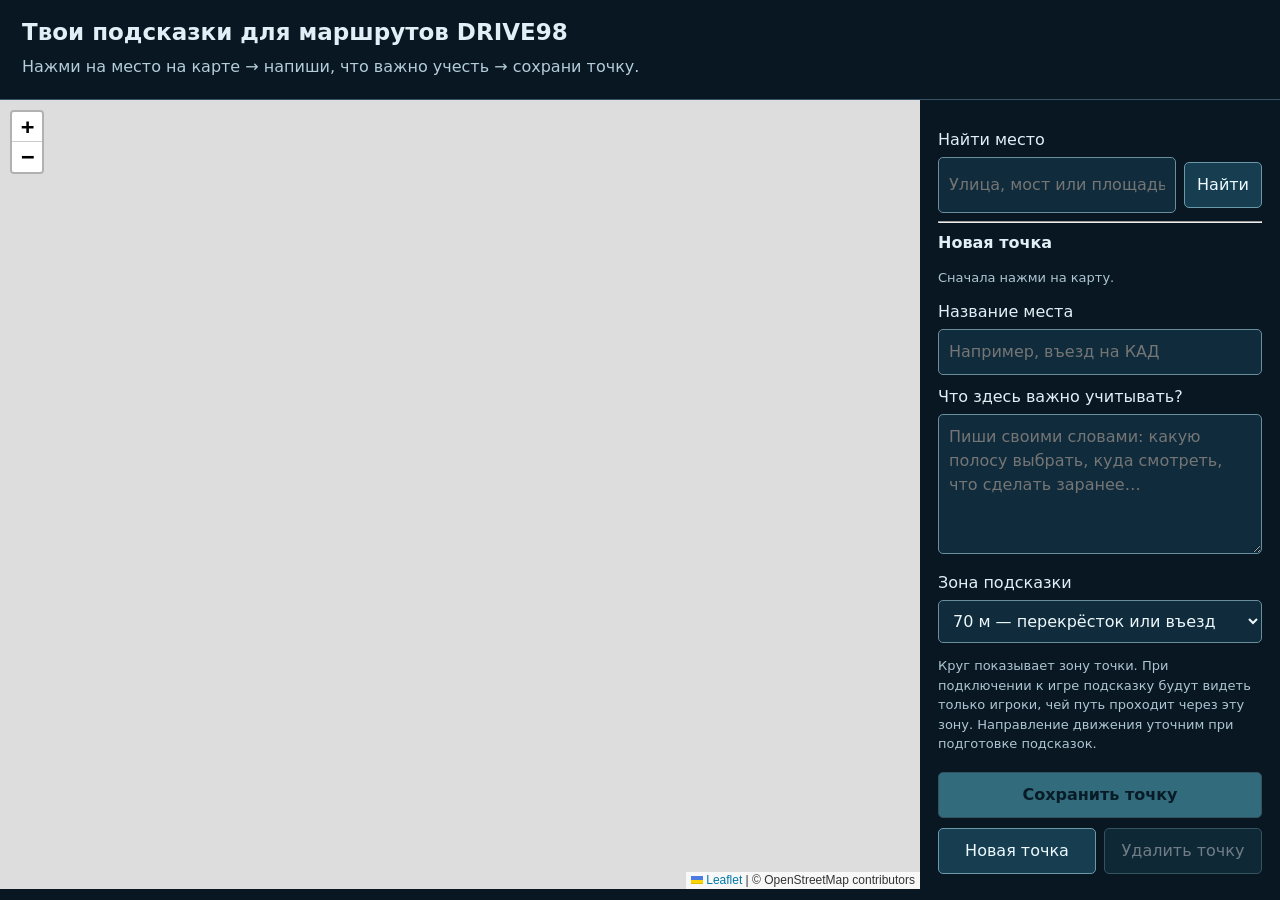
==== route-editor.html @ 5f00fe7e "Add mobile-friendly author map for route comments with local saving and export" ====
<!doctype html><html lang="ru"><meta charset="utf-8"><meta name="viewport" content="width=device-width,initial-scale=1"><title>DRIVE98 — твои подсказки на карте</title><style>/* required styles */

.leaflet-pane,
.leaflet-tile,
.leaflet-marker-icon,
.leaflet-marker-shadow,
.leaflet-tile-container,
.leaflet-pane > svg,
.leaflet-pane > canvas,
.leaflet-zoom-box,
.leaflet-image-layer,
.leaflet-layer {
	position: absolute;
	left: 0;
	top: 0;
	}
.leaflet-container {
	overflow: hidden;
	}
.leaflet-tile,
.leaflet-marker-icon,
.leaflet-marker-shadow {
	-webkit-user-select: none;
	   -moz-user-select: none;
	        user-select: none;
	  -webkit-user-drag: none;
	}
/* Prevents IE11 from highlighting tiles in blue */
.leaflet-tile::selection {
	background: transparent;
}
/* Safari renders non-retina tile on retina better with this, but Chrome is worse */
.leaflet-safari .leaflet-tile {
	image-rendering: -webkit-optimize-contrast;
	}
/* hack that prevents hw layers "stretching" when loading new tiles */
.leaflet-safari .leaflet-tile-container {
	width: 1600px;
	height: 1600px;
	-webkit-transform-origin: 0 0;
	}
.leaflet-marker-icon,
.leaflet-marker-shadow {
	display: block;
	}
/* .leaflet-container svg: reset svg max-width decleration shipped in Joomla! (joomla.org) 3.x */
/* .leaflet-container img: map is broken in FF if you have max-width: 100% on tiles */
.leaflet-container .leaflet-overlay-pane svg {
	max-width: none !important;
	max-height: none !important;
	}
.leaflet-container .leaflet-marker-pane img,
.leaflet-container .leaflet-shadow-pane img,
.leaflet-container .leaflet-tile-pane img,
.leaflet-container img.leaflet-image-layer,
.leaflet-container .leaflet-tile {
	max-width: none !important;
	max-height: none !important;
	width: auto;
	padding: 0;
	}

.leaflet-container img.leaflet-tile {
	/* See: https://bugs.chromium.org/p/chromium/issues/detail?id=600120 */
	mix-blend-mode: plus-lighter;
}

.leaflet-container.leaflet-touch-zoom {
	-ms-touch-action: pan-x pan-y;
	touch-action: pan-x pan-y;
	}
.leaflet-container.leaflet-touch-drag {
	-ms-touch-action: pinch-zoom;
	/* Fallback for FF which doesn't support pinch-zoom */
	touch-action: none;
	touch-action: pinch-zoom;
}
.leaflet-container.leaflet-touch-drag.leaflet-touch-zoom {
	-ms-touch-action: none;
	touch-action: none;
}
.leaflet-container {
	-webkit-tap-highlight-color: transparent;
}
.leaflet-container a {
	-webkit-tap-highlight-color: rgba(51, 181, 229, 0.4);
}
.leaflet-tile {
	filter: inherit;
	visibility: hidden;
	}
.leaflet-tile-loaded {
	visibility: inherit;
	}
.leaflet-zoom-box {
	width: 0;
	height: 0;
	-moz-box-sizing: border-box;
	     box-sizing: border-box;
	z-index: 800;
	}
/* workaround for https://bugzilla.mozilla.org/show_bug.cgi?id=888319 */
.leaflet-overlay-pane svg {
	-moz-user-select: none;
	}

.leaflet-pane         { z-index: 400; }

.leaflet-tile-pane    { z-index: 200; }
.leaflet-overlay-pane { z-index: 400; }
.leaflet-shadow-pane  { z-index: 500; }
.leaflet-marker-pane  { z-index: 600; }
.leaflet-tooltip-pane   { z-index: 650; }
.leaflet-popup-pane   { z-index: 700; }

.leaflet-map-pane canvas { z-index: 100; }
.leaflet-map-pane svg    { z-index: 200; }

.leaflet-vml-shape {
	width: 1px;
	height: 1px;
	}
.lvml {
	behavior: url(#default#VML);
	display: inline-block;
	position: absolute;
	}


/* control positioning */

.leaflet-control {
	position: relative;
	z-index: 800;
	pointer-events: visiblePainted; /* IE 9-10 doesn't have auto */
	pointer-events: auto;
	}
.leaflet-top,
.leaflet-bottom {
	position: absolute;
	z-index: 1000;
	pointer-events: none;
	}
.leaflet-top {
	top: 0;
	}
.leaflet-right {
	right: 0;
	}
.leaflet-bottom {
	bottom: 0;
	}
.leaflet-left {
	left: 0;
	}
.leaflet-control {
	float: left;
	clear: both;
	}
.leaflet-right .leaflet-control {
	float: right;
	}
.leaflet-top .leaflet-control {
	margin-top: 10px;
	}
.leaflet-bottom .leaflet-control {
	margin-bottom: 10px;
	}
.leaflet-left .leaflet-control {
	margin-left: 10px;
	}
.leaflet-right .leaflet-control {
	margin-right: 10px;
	}


/* zoom and fade animations */

.leaflet-fade-anim .leaflet-popup {
	opacity: 0;
	-webkit-transition: opacity 0.2s linear;
	   -moz-transition: opacity 0.2s linear;
	        transition: opacity 0.2s linear;
	}
.leaflet-fade-anim .leaflet-map-pane .leaflet-popup {
	opacity: 1;
	}
.leaflet-zoom-animated {
	-webkit-transform-origin: 0 0;
	    -ms-transform-origin: 0 0;
	        transform-origin: 0 0;
	}
svg.leaflet-zoom-animated {
	will-change: transform;
}

.leaflet-zoom-anim .leaflet-zoom-animated {
	-webkit-transition: -webkit-transform 0.25s cubic-bezier(0,0,0.25,1);
	   -moz-transition:    -moz-transform 0.25s cubic-bezier(0,0,0.25,1);
	        transition:         transform 0.25s cubic-bezier(0,0,0.25,1);
	}
.leaflet-zoom-anim .leaflet-tile,
.leaflet-pan-anim .leaflet-tile {
	-webkit-transition: none;
	   -moz-transition: none;
	        transition: none;
	}

.leaflet-zoom-anim .leaflet-zoom-hide {
	visibility: hidden;
	}


/* cursors */

.leaflet-interactive {
	cursor: pointer;
	}
.leaflet-grab {
	cursor: -webkit-grab;
	cursor:    -moz-grab;
	cursor:         grab;
	}
.leaflet-crosshair,
.leaflet-crosshair .leaflet-interactive {
	cursor: crosshair;
	}
.leaflet-popup-pane,
.leaflet-control {
	cursor: auto;
	}
.leaflet-dragging .leaflet-grab,
.leaflet-dragging .leaflet-grab .leaflet-interactive,
.leaflet-dragging .leaflet-marker-draggable {
	cursor: move;
	cursor: -webkit-grabbing;
	cursor:    -moz-grabbing;
	cursor:         grabbing;
	}

/* marker & overlays interactivity */
.leaflet-marker-icon,
.leaflet-marker-shadow,
.leaflet-image-layer,
.leaflet-pane > svg path,
.leaflet-tile-container {
	pointer-events: none;
	}

.leaflet-marker-icon.leaflet-interactive,
.leaflet-image-layer.leaflet-interactive,
.leaflet-pane > svg path.leaflet-interactive,
svg.leaflet-image-layer.leaflet-interactive path {
	pointer-events: visiblePainted; /* IE 9-10 doesn't have auto */
	pointer-events: auto;
	}

/* visual tweaks */

.leaflet-container {
	background: #ddd;
	outline-offset: 1px;
	}
.leaflet-container a {
	color: #0078A8;
	}
.leaflet-zoom-box {
	border: 2px dotted #38f;
	background: rgba(255,255,255,0.5);
	}


/* general typography */
.leaflet-container {
	font-family: "Helvetica Neue", Arial, Helvetica, sans-serif;
	font-size: 12px;
	font-size: 0.75rem;
	line-height: 1.5;
	}


/* general toolbar styles */

.leaflet-bar {
	box-shadow: 0 1px 5px rgba(0,0,0,0.65);
	border-radius: 4px;
	}
.leaflet-bar a {
	background-color: #fff;
	border-bottom: 1px solid #ccc;
	width: 26px;
	height: 26px;
	line-height: 26px;
	display: block;
	text-align: center;
	text-decoration: none;
	color: black;
	}
.leaflet-bar a,
.leaflet-control-layers-toggle {
	background-position: 50% 50%;
	background-repeat: no-repeat;
	display: block;
	}
.leaflet-bar a:hover,
.leaflet-bar a:focus {
	background-color: #f4f4f4;
	}
.leaflet-bar a:first-child {
	border-top-left-radius: 4px;
	border-top-right-radius: 4px;
	}
.leaflet-bar a:last-child {
	border-bottom-left-radius: 4px;
	border-bottom-right-radius: 4px;
	border-bottom: none;
	}
.leaflet-bar a.leaflet-disabled {
	cursor: default;
	background-color: #f4f4f4;
	color: #bbb;
	}

.leaflet-touch .leaflet-bar a {
	width: 30px;
	height: 30px;
	line-height: 30px;
	}
.leaflet-touch .leaflet-bar a:first-child {
	border-top-left-radius: 2px;
	border-top-right-radius: 2px;
	}
.leaflet-touch .leaflet-bar a:last-child {
	border-bottom-left-radius: 2px;
	border-bottom-right-radius: 2px;
	}

/* zoom control */

.leaflet-control-zoom-in,
.leaflet-control-zoom-out {
	font: bold 18px 'Lucida Console', Monaco, monospace;
	text-indent: 1px;
	}

.leaflet-touch .leaflet-control-zoom-in, .leaflet-touch .leaflet-control-zoom-out  {
	font-size: 22px;
	}


/* layers control */

.leaflet-control-layers {
	box-shadow: 0 1px 5px rgba(0,0,0,0.4);
	background: #fff;
	border-radius: 5px;
	}
.leaflet-control-layers-toggle {
	background-image: url(images/layers.png);
	width: 36px;
	height: 36px;
	}
.leaflet-retina .leaflet-control-layers-toggle {
	background-image: url(images/layers-2x.png);
	background-size: 26px 26px;
	}
.leaflet-touch .leaflet-control-layers-toggle {
	width: 44px;
	height: 44px;
	}
.leaflet-control-layers .leaflet-control-layers-list,
.leaflet-control-layers-expanded .leaflet-control-layers-toggle {
	display: none;
	}
.leaflet-control-layers-expanded .leaflet-control-layers-list {
	display: block;
	position: relative;
	}
.leaflet-control-layers-expanded {
	padding: 6px 10px 6px 6px;
	color: #333;
	background: #fff;
	}
.leaflet-control-layers-scrollbar {
	overflow-y: scroll;
	overflow-x: hidden;
	padding-right: 5px;
	}
.leaflet-control-layers-selector {
	margin-top: 2px;
	position: relative;
	top: 1px;
	}
.leaflet-control-layers label {
	display: block;
	font-size: 13px;
	font-size: 1.08333em;
	}
.leaflet-control-layers-separator {
	height: 0;
	border-top: 1px solid #ddd;
	margin: 5px -10px 5px -6px;
	}

/* Default icon URLs */
.leaflet-default-icon-path { /* used only in path-guessing heuristic, see L.Icon.Default */
	background-image: url(images/marker-icon.png);
	}


/* attribution and scale controls */

.leaflet-container .leaflet-control-attribution {
	background: #fff;
	background: rgba(255, 255, 255, 0.8);
	margin: 0;
	}
.leaflet-control-attribution,
.leaflet-control-scale-line {
	padding: 0 5px;
	color: #333;
	line-height: 1.4;
	}
.leaflet-control-attribution a {
	text-decoration: none;
	}
.leaflet-control-attribution a:hover,
.leaflet-control-attribution a:focus {
	text-decoration: underline;
	}
.leaflet-attribution-flag {
	display: inline !important;
	vertical-align: baseline !important;
	width: 1em;
	height: 0.6669em;
	}
.leaflet-left .leaflet-control-scale {
	margin-left: 5px;
	}
.leaflet-bottom .leaflet-control-scale {
	margin-bottom: 5px;
	}
.leaflet-control-scale-line {
	border: 2px solid #777;
	border-top: none;
	line-height: 1.1;
	padding: 2px 5px 1px;
	white-space: nowrap;
	-moz-box-sizing: border-box;
	     box-sizing: border-box;
	background: rgba(255, 255, 255, 0.8);
	text-shadow: 1px 1px #fff;
	}
.leaflet-control-scale-line:not(:first-child) {
	border-top: 2px solid #777;
	border-bottom: none;
	margin-top: -2px;
	}
.leaflet-control-scale-line:not(:first-child):not(:last-child) {
	border-bottom: 2px solid #777;
	}

.leaflet-touch .leaflet-control-attribution,
.leaflet-touch .leaflet-control-layers,
.leaflet-touch .leaflet-bar {
	box-shadow: none;
	}
.leaflet-touch .leaflet-control-layers,
.leaflet-touch .leaflet-bar {
	border: 2px solid rgba(0,0,0,0.2);
	background-clip: padding-box;
	}


/* popup */

.leaflet-popup {
	position: absolute;
	text-align: center;
	margin-bottom: 20px;
	}
.leaflet-popup-content-wrapper {
	padding: 1px;
	text-align: left;
	border-radius: 12px;
	}
.leaflet-popup-content {
	margin: 13px 24px 13px 20px;
	line-height: 1.3;
	font-size: 13px;
	font-size: 1.08333em;
	min-height: 1px;
	}
.leaflet-popup-content p {
	margin: 17px 0;
	margin: 1.3em 0;
	}
.leaflet-popup-tip-container {
	width: 40px;
	height: 20px;
	position: absolute;
	left: 50%;
	margin-top: -1px;
	margin-left: -20px;
	overflow: hidden;
	pointer-events: none;
	}
.leaflet-popup-tip {
	width: 17px;
	height: 17px;
	padding: 1px;

	margin: -10px auto 0;
	pointer-events: auto;

	-webkit-transform: rotate(45deg);
	   -moz-transform: rotate(45deg);
	    -ms-transform: rotate(45deg);
	        transform: rotate(45deg);
	}
.leaflet-popup-content-wrapper,
.leaflet-popup-tip {
	background: white;
	color: #333;
	box-shadow: 0 3px 14px rgba(0,0,0,0.4);
	}
.leaflet-container a.leaflet-popup-close-button {
	position: absolute;
	top: 0;
	right: 0;
	border: none;
	text-align: center;
	width: 24px;
	height: 24px;
	font: 16px/24px Tahoma, Verdana, sans-serif;
	color: #757575;
	text-decoration: none;
	background: transparent;
	}
.leaflet-container a.leaflet-popup-close-button:hover,
.leaflet-container a.leaflet-popup-close-button:focus {
	color: #585858;
	}
.leaflet-popup-scrolled {
	overflow: auto;
	}

.leaflet-oldie .leaflet-popup-content-wrapper {
	-ms-zoom: 1;
	}
.leaflet-oldie .leaflet-popup-tip {
	width: 24px;
	margin: 0 auto;

	-ms-filter: "progid:DXImageTransform.Microsoft.Matrix(M11=0.70710678, M12=0.70710678, M21=-0.70710678, M22=0.70710678)";
	filter: progid:DXImageTransform.Microsoft.Matrix(M11=0.70710678, M12=0.70710678, M21=-0.70710678, M22=0.70710678);
	}

.leaflet-oldie .leaflet-control-zoom,
.leaflet-oldie .leaflet-control-layers,
.leaflet-oldie .leaflet-popup-content-wrapper,
.leaflet-oldie .leaflet-popup-tip {
	border: 1px solid #999;
	}


/* div icon */

.leaflet-div-icon {
	background: #fff;
	border: 1px solid #666;
	}


/* Tooltip */
/* Base styles for the element that has a tooltip */
.leaflet-tooltip {
	position: absolute;
	padding: 6px;
	background-color: #fff;
	border: 1px solid #fff;
	border-radius: 3px;
	color: #222;
	white-space: nowrap;
	-webkit-user-select: none;
	-moz-user-select: none;
	-ms-user-select: none;
	user-select: none;
	pointer-events: none;
	box-shadow: 0 1px 3px rgba(0,0,0,0.4);
	}
.leaflet-tooltip.leaflet-interactive {
	cursor: pointer;
	pointer-events: auto;
	}
.leaflet-tooltip-top:before,
.leaflet-tooltip-bottom:before,
.leaflet-tooltip-left:before,
.leaflet-tooltip-right:before {
	position: absolute;
	pointer-events: none;
	border: 6px solid transparent;
	background: transparent;
	content: "";
	}

/* Directions */

.leaflet-tooltip-bottom {
	margin-top: 6px;
}
.leaflet-tooltip-top {
	margin-top: -6px;
}
.leaflet-tooltip-bottom:before,
.leaflet-tooltip-top:before {
	left: 50%;
	margin-left: -6px;
	}
.leaflet-tooltip-top:before {
	bottom: 0;
	margin-bottom: -12px;
	border-top-color: #fff;
	}
.leaflet-tooltip-bottom:before {
	top: 0;
	margin-top: -12px;
	margin-left: -6px;
	border-bottom-color: #fff;
	}
.leaflet-tooltip-left {
	margin-left: -6px;
}
.leaflet-tooltip-right {
	margin-left: 6px;
}
.leaflet-tooltip-left:before,
.leaflet-tooltip-right:before {
	top: 50%;
	margin-top: -6px;
	}
.leaflet-tooltip-left:before {
	right: 0;
	margin-right: -12px;
	border-left-color: #fff;
	}
.leaflet-tooltip-right:before {
	left: 0;
	margin-left: -12px;
	border-right-color: #fff;
	}

/* Printing */

@media print {
	/* Prevent printers from removing background-images of controls. */
	.leaflet-control {
		-webkit-print-color-adjust: exact;
		print-color-adjust: exact;
		}
	}
</style><style>*{box-sizing:border-box}body{margin:0;background:#091722;color:#e0f0f6;font:16px/1.5 system-ui}header{padding:15px 22px;border-bottom:1px solid #365467}h1{font-size:23px;margin:0}header p{margin:5px 0;color:#b3cdd9}main{display:grid;grid-template-columns:1fr 360px;height:calc(100dvh - 111px);min-height:520px}#map{height:100%;min-height:430px}aside{padding:18px;overflow:auto}label{display:block;margin:10px 0 5px}input,textarea,select,button{font:inherit}input,textarea,select{width:100%;background:#102c3c;color:#edf8fc;border:1px solid #698e9e;padding:10px;border-radius:5px}textarea{min-height:140px;resize:vertical}button{padding:10px 12px;border:1px solid #6a9aaa;background:#173e50;color:#edfaff;border-radius:5px;cursor:pointer;margin:5px 0}button.primary{background:#62d1e9;color:#08212e;font-weight:700;width:100%}button:disabled{opacity:.45;cursor:default}.muted{font-size:13px;color:#adc6d2}.row{display:flex;gap:8px}.row button{flex:1}#status{padding:8px 0;min-height:40px;color:#b3e7a0}#notes button{display:block;text-align:left;width:100%;overflow-wrap:anywhere}.leaflet-popup-content{white-space:pre-wrap;color:#142a34}.point{display:grid;place-items:center;width:30px;height:30px;background:#ffc66d;border:2px solid #283c49;border-radius:50%;font-weight:800;color:#14212a}@media(max-width:750px){main{display:flex;flex-direction:column;height:auto}#map{height:56dvh}aside{overflow:visible}header{padding:12px}h1{font-size:20px}}</style><header><h1>Твои подсказки для маршрутов DRIVE98</h1><p>Нажми на место на карте → напиши, что важно учесть → сохрани точку.</p></header><main><div id="map" aria-label="Карта для отметок"></div><aside><form id="search"><label for="query">Найти место</label><div class="row"><input id="query" placeholder="Улица, мост или площадь"><button>Найти</button></div><div id="results"></div></form><hr><strong id="mode">Новая точка</strong><p id="coords" class="muted">Сначала нажми на карту.</p><label for="title">Название места</label><input id="title" maxlength="100" placeholder="Например, въезд на КАД"><label for="note">Что здесь важно учитывать?</label><textarea id="note" maxlength="3000" placeholder="Пиши своими словами: какую полосу выбрать, куда смотреть, что сделать заранее…"></textarea><label for="radius">Зона подсказки</label><select id="radius"><option value="35">35 м — точное место</option><option value="70" selected>70 м — перекрёсток или въезд</option><option value="120">120 м — крупная площадь</option><option value="200">200 м — протяжённый участок</option></select><p class="muted">Круг показывает зону точки. При подключении к игре подсказку будут видеть только игроки, чей путь проходит через эту зону. Направление движения уточним при подготовке подсказок.</p><button class="primary" id="save" disabled>Сохранить точку</button><div class="row"><button id="new">Новая точка</button><button id="remove" disabled>Удалить точку</button></div><div id="status" role="status"></div><hr><strong>Сохранённые места: <span id="count">0</span></strong><div id="notes"></div><button class="primary" id="export">Скачать / отправить комментарии</button><label class="muted" for="import">Загрузить ранее сохранённые комментарии</label><input type="file" id="import" accept="application/json,.json"><p class="muted">Заметки сохраняются в этом браузере. Чтобы передать их для игры, скачай файл и прикрепи его в чат. На этом этапе они ещё не опубликованы для игроков.</p></aside></main><script>/* @preserve
 * Leaflet 1.9.4, a JS library for interactive maps. https://leafletjs.com
 * (c) 2010-2023 Vladimir Agafonkin, (c) 2010-2011 CloudMade
 */
!function(t,e){"object"==typeof exports&&"undefined"!=typeof module?e(exports):"function"==typeof define&&define.amd?define(["exports"],e):e((t="undefined"!=typeof globalThis?globalThis:t||self).leaflet={})}(this,function(t){"use strict";function l(t){for(var e,i,n=1,o=arguments.length;n<o;n++)for(e in i=arguments[n])t[e]=i[e];return t}var R=Object.create||function(t){return N.prototype=t,new N};function N(){}function a(t,e){var i,n=Array.prototype.slice;return t.bind?t.bind.apply(t,n.call(arguments,1)):(i=n.call(arguments,2),function(){return t.apply(e,i.length?i.concat(n.call(arguments)):arguments)})}var D=0;function h(t){return"_leaflet_id"in t||(t._leaflet_id=++D),t._leaflet_id}function j(t,e,i){var n,o,s=function(){n=!1,o&&(r.apply(i,o),o=!1)},r=function(){n?o=arguments:(t.apply(i,arguments),setTimeout(s,e),n=!0)};return r}function H(t,e,i){var n=e[1],e=e[0],o=n-e;return t===n&&i?t:((t-e)%o+o)%o+e}function u(){return!1}function i(t,e){return!1===e?t:(e=Math.pow(10,void 0===e?6:e),Math.round(t*e)/e)}function W(t){return t.trim?t.trim():t.replace(/^\s+|\s+$/g,"")}function F(t){return W(t).split(/\s+/)}function c(t,e){for(var i in Object.prototype.hasOwnProperty.call(t,"options")||(t.options=t.options?R(t.options):{}),e)t.options[i]=e[i];return t.options}function U(t,e,i){var n,o=[];for(n in t)o.push(encodeURIComponent(i?n.toUpperCase():n)+"="+encodeURIComponent(t[n]));return(e&&-1!==e.indexOf("?")?"&":"?")+o.join("&")}var V=/\{ *([\w_ -]+) *\}/g;function q(t,i){return t.replace(V,function(t,e){e=i[e];if(void 0===e)throw new Error("No value provided for variable "+t);return e="function"==typeof e?e(i):e})}var d=Array.isArray||function(t){return"[object Array]"===Object.prototype.toString.call(t)};function G(t,e){for(var i=0;i<t.length;i++)if(t[i]===e)return i;return-1}var K="[data-uri]";function Y(t){return window["webkit"+t]||window["moz"+t]||window["ms"+t]}var X=0;function J(t){var e=+new Date,i=Math.max(0,16-(e-X));return X=e+i,window.setTimeout(t,i)}var $=window.requestAnimationFrame||Y("RequestAnimationFrame")||J,Q=window.cancelAnimationFrame||Y("CancelAnimationFrame")||Y("CancelRequestAnimationFrame")||function(t){window.clearTimeout(t)};function x(t,e,i){if(!i||$!==J)return $.call(window,a(t,e));t.call(e)}function r(t){t&&Q.call(window,t)}var tt={__proto__:null,extend:l,create:R,bind:a,get lastId(){return D},stamp:h,throttle:j,wrapNum:H,falseFn:u,formatNum:i,trim:W,splitWords:F,setOptions:c,getParamString:U,template:q,isArray:d,indexOf:G,emptyImageUrl:K,requestFn:$,cancelFn:Q,requestAnimFrame:x,cancelAnimFrame:r};function et(){}et.extend=function(t){function e(){c(this),this.initialize&&this.initialize.apply(this,arguments),this.callInitHooks()}var i,n=e.__super__=this.prototype,o=R(n);for(i in(o.constructor=e).prototype=o,this)Object.prototype.hasOwnProperty.call(this,i)&&"prototype"!==i&&"__super__"!==i&&(e[i]=this[i]);if(t.statics&&l(e,t.statics),t.includes){var s=t.includes;if("undefined"!=typeof L&&L&&L.Mixin){s=d(s)?s:[s];for(var r=0;r<s.length;r++)s[r]===L.Mixin.Events&&console.warn("Deprecated include of L.Mixin.Events: this property will be removed in future releases, please inherit from L.Evented instead.",(new Error).stack)}l.apply(null,[o].concat(t.includes))}return l(o,t),delete o.statics,delete o.includes,o.options&&(o.options=n.options?R(n.options):{},l(o.options,t.options)),o._initHooks=[],o.callInitHooks=function(){if(!this._initHooksCalled){n.callInitHooks&&n.callInitHooks.call(this),this._initHooksCalled=!0;for(var t=0,e=o._initHooks.length;t<e;t++)o._initHooks[t].call(this)}},e},et.include=function(t){var e=this.prototype.options;return l(this.prototype,t),t.options&&(this.prototype.options=e,this.mergeOptions(t.options)),this},et.mergeOptions=function(t){return l(this.prototype.options,t),this},et.addInitHook=function(t){var e=Array.prototype.slice.call(arguments,1),i="function"==typeof t?t:function(){this[t].apply(this,e)};return this.prototype._initHooks=this.prototype._initHooks||[],this.prototype._initHooks.push(i),this};var e={on:function(t,e,i){if("object"==typeof t)for(var n in t)this._on(n,t[n],e);else for(var o=0,s=(t=F(t)).length;o<s;o++)this._on(t[o],e,i);return this},off:function(t,e,i){if(arguments.length)if("object"==typeof t)for(var n in t)this._off(n,t[n],e);else{t=F(t);for(var o=1===arguments.length,s=0,r=t.length;s<r;s++)o?this._off(t[s]):this._off(t[s],e,i)}else delete this._events;return this},_on:function(t,e,i,n){"function"!=typeof e?console.warn("wrong listener type: "+typeof e):!1===this._listens(t,e,i)&&(e={fn:e,ctx:i=i===this?void 0:i},n&&(e.once=!0),this._events=this._events||{},this._events[t]=this._events[t]||[],this._events[t].push(e))},_off:function(t,e,i){var n,o,s;if(this._events&&(n=this._events[t]))if(1===arguments.length){if(this._firingCount)for(o=0,s=n.length;o<s;o++)n[o].fn=u;delete this._events[t]}else"function"!=typeof e?console.warn("wrong listener type: "+typeof e):!1!==(e=this._listens(t,e,i))&&(i=n[e],this._firingCount&&(i.fn=u,this._events[t]=n=n.slice()),n.splice(e,1))},fire:function(t,e,i){if(this.listens(t,i)){var n=l({},e,{type:t,target:this,sourceTarget:e&&e.sourceTarget||this});if(this._events){var o=this._events[t];if(o){this._firingCount=this._firingCount+1||1;for(var s=0,r=o.length;s<r;s++){var a=o[s],h=a.fn;a.once&&this.off(t,h,a.ctx),h.call(a.ctx||this,n)}this._firingCount--}}i&&this._propagateEvent(n)}return this},listens:function(t,e,i,n){"string"!=typeof t&&console.warn('"string" type argument expected');var o=e,s=("function"!=typeof e&&(n=!!e,i=o=void 0),this._events&&this._events[t]);if(s&&s.length&&!1!==this._listens(t,o,i))return!0;if(n)for(var r in this._eventParents)if(this._eventParents[r].listens(t,e,i,n))return!0;return!1},_listens:function(t,e,i){if(this._events){var n=this._events[t]||[];if(!e)return!!n.length;i===this&&(i=void 0);for(var o=0,s=n.length;o<s;o++)if(n[o].fn===e&&n[o].ctx===i)return o}return!1},once:function(t,e,i){if("object"==typeof t)for(var n in t)this._on(n,t[n],e,!0);else for(var o=0,s=(t=F(t)).length;o<s;o++)this._on(t[o],e,i,!0);return this},addEventParent:function(t){return this._eventParents=this._eventParents||{},this._eventParents[h(t)]=t,this},removeEventParent:function(t){return this._eventParents&&delete this._eventParents[h(t)],this},_propagateEvent:function(t){for(var e in this._eventParents)this._eventParents[e].fire(t.type,l({layer:t.target,propagatedFrom:t.target},t),!0)}},it=(e.addEventListener=e.on,e.removeEventListener=e.clearAllEventListeners=e.off,e.addOneTimeEventListener=e.once,e.fireEvent=e.fire,e.hasEventListeners=e.listens,et.extend(e));function p(t,e,i){this.x=i?Math.round(t):t,this.y=i?Math.round(e):e}var nt=Math.trunc||function(t){return 0<t?Math.floor(t):Math.ceil(t)};function m(t,e,i){return t instanceof p?t:d(t)?new p(t[0],t[1]):null==t?t:"object"==typeof t&&"x"in t&&"y"in t?new p(t.x,t.y):new p(t,e,i)}function f(t,e){if(t)for(var i=e?[t,e]:t,n=0,o=i.length;n<o;n++)this.extend(i[n])}function _(t,e){return!t||t instanceof f?t:new f(t,e)}function s(t,e){if(t)for(var i=e?[t,e]:t,n=0,o=i.length;n<o;n++)this.extend(i[n])}function g(t,e){return t instanceof s?t:new s(t,e)}function v(t,e,i){if(isNaN(t)||isNaN(e))throw new Error("Invalid LatLng object: ("+t+", "+e+")");this.lat=+t,this.lng=+e,void 0!==i&&(this.alt=+i)}function w(t,e,i){return t instanceof v?t:d(t)&&"object"!=typeof t[0]?3===t.length?new v(t[0],t[1],t[2]):2===t.length?new v(t[0],t[1]):null:null==t?t:"object"==typeof t&&"lat"in t?new v(t.lat,"lng"in t?t.lng:t.lon,t.alt):void 0===e?null:new v(t,e,i)}p.prototype={clone:function(){return new p(this.x,this.y)},add:function(t){return this.clone()._add(m(t))},_add:function(t){return this.x+=t.x,this.y+=t.y,this},subtract:function(t){return this.clone()._subtract(m(t))},_subtract:function(t){return this.x-=t.x,this.y-=t.y,this},divideBy:function(t){return this.clone()._divideBy(t)},_divideBy:function(t){return this.x/=t,this.y/=t,this},multiplyBy:function(t){return this.clone()._multiplyBy(t)},_multiplyBy:function(t){return this.x*=t,this.y*=t,this},scaleBy:function(t){return new p(this.x*t.x,this.y*t.y)},unscaleBy:function(t){return new p(this.x/t.x,this.y/t.y)},round:function(){return this.clone()._round()},_round:function(){return this.x=Math.round(this.x),this.y=Math.round(this.y),this},floor:function(){return this.clone()._floor()},_floor:function(){return this.x=Math.floor(this.x),this.y=Math.floor(this.y),this},ceil:function(){return this.clone()._ceil()},_ceil:function(){return this.x=Math.ceil(this.x),this.y=Math.ceil(this.y),this},trunc:function(){return this.clone()._trunc()},_trunc:function(){return this.x=nt(this.x),this.y=nt(this.y),this},distanceTo:function(t){var e=(t=m(t)).x-this.x,t=t.y-this.y;return Math.sqrt(e*e+t*t)},equals:function(t){return(t=m(t)).x===this.x&&t.y===this.y},contains:function(t){return t=m(t),Math.abs(t.x)<=Math.abs(this.x)&&Math.abs(t.y)<=Math.abs(this.y)},toString:function(){return"Point("+i(this.x)+", "+i(this.y)+")"}},f.prototype={extend:function(t){var e,i;if(t){if(t instanceof p||"number"==typeof t[0]||"x"in t)e=i=m(t);else if(e=(t=_(t)).min,i=t.max,!e||!i)return this;this.min||this.max?(this.min.x=Math.min(e.x,this.min.x),this.max.x=Math.max(i.x,this.max.x),this.min.y=Math.min(e.y,this.min.y),this.max.y=Math.max(i.y,this.max.y)):(this.min=e.clone(),this.max=i.clone())}return this},getCenter:function(t){return m((this.min.x+this.max.x)/2,(this.min.y+this.max.y)/2,t)},getBottomLeft:function(){return m(this.min.x,this.max.y)},getTopRight:function(){return m(this.max.x,this.min.y)},getTopLeft:function(){return this.min},getBottomRight:function(){return this.max},getSize:function(){return this.max.subtract(this.min)},contains:function(t){var e,i;return(t=("number"==typeof t[0]||t instanceof p?m:_)(t))instanceof f?(e=t.min,i=t.max):e=i=t,e.x>=this.min.x&&i.x<=this.max.x&&e.y>=this.min.y&&i.y<=this.max.y},intersects:function(t){t=_(t);var e=this.min,i=this.max,n=t.min,t=t.max,o=t.x>=e.x&&n.x<=i.x,t=t.y>=e.y&&n.y<=i.y;return o&&t},overlaps:function(t){t=_(t);var e=this.min,i=this.max,n=t.min,t=t.max,o=t.x>e.x&&n.x<i.x,t=t.y>e.y&&n.y<i.y;return o&&t},isValid:function(){return!(!this.min||!this.max)},pad:function(t){var e=this.min,i=this.max,n=Math.abs(e.x-i.x)*t,t=Math.abs(e.y-i.y)*t;return _(m(e.x-n,e.y-t),m(i.x+n,i.y+t))},equals:function(t){return!!t&&(t=_(t),this.min.equals(t.getTopLeft())&&this.max.equals(t.getBottomRight()))}},s.prototype={extend:function(t){var e,i,n=this._southWest,o=this._northEast;if(t instanceof v)i=e=t;else{if(!(t instanceof s))return t?this.extend(w(t)||g(t)):this;if(e=t._southWest,i=t._northEast,!e||!i)return this}return n||o?(n.lat=Math.min(e.lat,n.lat),n.lng=Math.min(e.lng,n.lng),o.lat=Math.max(i.lat,o.lat),o.lng=Math.max(i.lng,o.lng)):(this._southWest=new v(e.lat,e.lng),this._northEast=new v(i.lat,i.lng)),this},pad:function(t){var e=this._southWest,i=this._northEast,n=Math.abs(e.lat-i.lat)*t,t=Math.abs(e.lng-i.lng)*t;return new s(new v(e.lat-n,e.lng-t),new v(i.lat+n,i.lng+t))},getCenter:function(){return new v((this._southWest.lat+this._northEast.lat)/2,(this._southWest.lng+this._northEast.lng)/2)},getSouthWest:function(){return this._southWest},getNorthEast:function(){return this._northEast},getNorthWest:function(){return new v(this.getNorth(),this.getWest())},getSouthEast:function(){return new v(this.getSouth(),this.getEast())},getWest:function(){return this._southWest.lng},getSouth:function(){return this._southWest.lat},getEast:function(){return this._northEast.lng},getNorth:function(){return this._northEast.lat},contains:function(t){t=("number"==typeof t[0]||t instanceof v||"lat"in t?w:g)(t);var e,i,n=this._southWest,o=this._northEast;return t instanceof s?(e=t.getSouthWest(),i=t.getNorthEast()):e=i=t,e.lat>=n.lat&&i.lat<=o.lat&&e.lng>=n.lng&&i.lng<=o.lng},intersects:function(t){t=g(t);var e=this._southWest,i=this._northEast,n=t.getSouthWest(),t=t.getNorthEast(),o=t.lat>=e.lat&&n.lat<=i.lat,t=t.lng>=e.lng&&n.lng<=i.lng;return o&&t},overlaps:function(t){t=g(t);var e=this._southWest,i=this._northEast,n=t.getSouthWest(),t=t.getNorthEast(),o=t.lat>e.lat&&n.lat<i.lat,t=t.lng>e.lng&&n.lng<i.lng;return o&&t},toBBoxString:function(){return[this.getWest(),this.getSouth(),this.getEast(),this.getNorth()].join(",")},equals:function(t,e){return!!t&&(t=g(t),this._southWest.equals(t.getSouthWest(),e)&&this._northEast.equals(t.getNorthEast(),e))},isValid:function(){return!(!this._southWest||!this._northEast)}};var ot={latLngToPoint:function(t,e){t=this.projection.project(t),e=this.scale(e);return this.transformation._transform(t,e)},pointToLatLng:function(t,e){e=this.scale(e),t=this.transformation.untransform(t,e);return this.projection.unproject(t)},project:function(t){return this.projection.project(t)},unproject:function(t){return this.projection.unproject(t)},scale:function(t){return 256*Math.pow(2,t)},zoom:function(t){return Math.log(t/256)/Math.LN2},getProjectedBounds:function(t){var e;return this.infinite?null:(e=this.projection.bounds,t=this.scale(t),new f(this.transformation.transform(e.min,t),this.transformation.transform(e.max,t)))},infinite:!(v.prototype={equals:function(t,e){return!!t&&(t=w(t),Math.max(Math.abs(this.lat-t.lat),Math.abs(this.lng-t.lng))<=(void 0===e?1e-9:e))},toString:function(t){return"LatLng("+i(this.lat,t)+", "+i(this.lng,t)+")"},distanceTo:function(t){return st.distance(this,w(t))},wrap:function(){return st.wrapLatLng(this)},toBounds:function(t){var t=180*t/40075017,e=t/Math.cos(Math.PI/180*this.lat);return g([this.lat-t,this.lng-e],[this.lat+t,this.lng+e])},clone:function(){return new v(this.lat,this.lng,this.alt)}}),wrapLatLng:function(t){var e=this.wrapLng?H(t.lng,this.wrapLng,!0):t.lng;return new v(this.wrapLat?H(t.lat,this.wrapLat,!0):t.lat,e,t.alt)},wrapLatLngBounds:function(t){var e=t.getCenter(),i=this.wrapLatLng(e),n=e.lat-i.lat,e=e.lng-i.lng;return 0==n&&0==e?t:(i=t.getSouthWest(),t=t.getNorthEast(),new s(new v(i.lat-n,i.lng-e),new v(t.lat-n,t.lng-e)))}},st=l({},ot,{wrapLng:[-180,180],R:6371e3,distance:function(t,e){var i=Math.PI/180,n=t.lat*i,o=e.lat*i,s=Math.sin((e.lat-t.lat)*i/2),e=Math.sin((e.lng-t.lng)*i/2),t=s*s+Math.cos(n)*Math.cos(o)*e*e,i=2*Math.atan2(Math.sqrt(t),Math.sqrt(1-t));return this.R*i}}),rt=6378137,rt={R:rt,MAX_LATITUDE:85.0511287798,project:function(t){var e=Math.PI/180,i=this.MAX_LATITUDE,i=Math.max(Math.min(i,t.lat),-i),i=Math.sin(i*e);return new p(this.R*t.lng*e,this.R*Math.log((1+i)/(1-i))/2)},unproject:function(t){var e=180/Math.PI;return new v((2*Math.atan(Math.exp(t.y/this.R))-Math.PI/2)*e,t.x*e/this.R)},bounds:new f([-(rt=rt*Math.PI),-rt],[rt,rt])};function at(t,e,i,n){d(t)?(this._a=t[0],this._b=t[1],this._c=t[2],this._d=t[3]):(this._a=t,this._b=e,this._c=i,this._d=n)}function ht(t,e,i,n){return new at(t,e,i,n)}at.prototype={transform:function(t,e){return this._transform(t.clone(),e)},_transform:function(t,e){return t.x=(e=e||1)*(this._a*t.x+this._b),t.y=e*(this._c*t.y+this._d),t},untransform:function(t,e){return new p((t.x/(e=e||1)-this._b)/this._a,(t.y/e-this._d)/this._c)}};var lt=l({},st,{code:"EPSG:3857",projection:rt,transformation:ht(lt=.5/(Math.PI*rt.R),.5,-lt,.5)}),ut=l({},lt,{code:"EPSG:900913"});function ct(t){return document.createElementNS("http://www.w3.org/2000/svg",t)}function dt(t,e){for(var i,n,o,s,r="",a=0,h=t.length;a<h;a++){for(i=0,n=(o=t[a]).length;i<n;i++)r+=(i?"L":"M")+(s=o[i]).x+" "+s.y;r+=e?b.svg?"z":"x":""}return r||"M0 0"}var _t=document.documentElement.style,pt="ActiveXObject"in window,mt=pt&&!document.addEventListener,n="msLaunchUri"in navigator&&!("documentMode"in document),ft=y("webkit"),gt=y("android"),vt=y("android 2")||y("android 3"),yt=parseInt(/WebKit\/([0-9]+)|$/.exec(navigator.userAgent)[1],10),yt=gt&&y("Google")&&yt<537&&!("AudioNode"in window),xt=!!window.opera,wt=!n&&y("chrome"),bt=y("gecko")&&!ft&&!xt&&!pt,Pt=!wt&&y("safari"),Lt=y("phantom"),o="OTransition"in _t,Tt=0===navigator.platform.indexOf("Win"),Mt=pt&&"transition"in _t,zt="WebKitCSSMatrix"in window&&"m11"in new window.WebKitCSSMatrix&&!vt,_t="MozPerspective"in _t,Ct=!window.L_DISABLE_3D&&(Mt||zt||_t)&&!o&&!Lt,Zt="undefined"!=typeof orientation||y("mobile"),St=Zt&&ft,Et=Zt&&zt,kt=!window.PointerEvent&&window.MSPointerEvent,Ot=!(!window.PointerEvent&&!kt),At="ontouchstart"in window||!!window.TouchEvent,Bt=!window.L_NO_TOUCH&&(At||Ot),It=Zt&&xt,Rt=Zt&&bt,Nt=1<(window.devicePixelRatio||window.screen.deviceXDPI/window.screen.logicalXDPI),Dt=function(){var t=!1;try{var e=Object.defineProperty({},"passive",{get:function(){t=!0}});window.addEventListener("testPassiveEventSupport",u,e),window.removeEventListener("testPassiveEventSupport",u,e)}catch(t){}return t}(),jt=!!document.createElement("canvas").getContext,Ht=!(!document.createElementNS||!ct("svg").createSVGRect),Wt=!!Ht&&((Wt=document.createElement("div")).innerHTML="<svg/>","http://www.w3.org/2000/svg"===(Wt.firstChild&&Wt.firstChild.namespaceURI));function y(t){return 0<=navigator.userAgent.toLowerCase().indexOf(t)}var b={ie:pt,ielt9:mt,edge:n,webkit:ft,android:gt,android23:vt,androidStock:yt,opera:xt,chrome:wt,gecko:bt,safari:Pt,phantom:Lt,opera12:o,win:Tt,ie3d:Mt,webkit3d:zt,gecko3d:_t,any3d:Ct,mobile:Zt,mobileWebkit:St,mobileWebkit3d:Et,msPointer:kt,pointer:Ot,touch:Bt,touchNative:At,mobileOpera:It,mobileGecko:Rt,retina:Nt,passiveEvents:Dt,canvas:jt,svg:Ht,vml:!Ht&&function(){try{var t=document.createElement("div"),e=(t.innerHTML='<v:shape adj="1"/>',t.firstChild);return e.style.behavior="url(#default#VML)",e&&"object"==typeof e.adj}catch(t){return!1}}(),inlineSvg:Wt,mac:0===navigator.platform.indexOf("Mac"),linux:0===navigator.platform.indexOf("Linux")},Ft=b.msPointer?"MSPointerDown":"pointerdown",Ut=b.msPointer?"MSPointerMove":"pointermove",Vt=b.msPointer?"MSPointerUp":"pointerup",qt=b.msPointer?"MSPointerCancel":"pointercancel",Gt={touchstart:Ft,touchmove:Ut,touchend:Vt,touchcancel:qt},Kt={touchstart:function(t,e){e.MSPOINTER_TYPE_TOUCH&&e.pointerType===e.MSPOINTER_TYPE_TOUCH&&O(e);ee(t,e)},touchmove:ee,touchend:ee,touchcancel:ee},Yt={},Xt=!1;function Jt(t,e,i){return"touchstart"!==e||Xt||(document.addEventListener(Ft,$t,!0),document.addEventListener(Ut,Qt,!0),document.addEventListener(Vt,te,!0),document.addEventListener(qt,te,!0),Xt=!0),Kt[e]?(i=Kt[e].bind(this,i),t.addEventListener(Gt[e],i,!1),i):(console.warn("wrong event specified:",e),u)}function $t(t){Yt[t.pointerId]=t}function Qt(t){Yt[t.pointerId]&&(Yt[t.pointerId]=t)}function te(t){delete Yt[t.pointerId]}function ee(t,e){if(e.pointerType!==(e.MSPOINTER_TYPE_MOUSE||"mouse")){for(var i in e.touches=[],Yt)e.touches.push(Yt[i]);e.changedTouches=[e],t(e)}}var ie=200;function ne(t,i){t.addEventListener("dblclick",i);var n,o=0;function e(t){var e;1!==t.detail?n=t.detail:"mouse"===t.pointerType||t.sourceCapabilities&&!t.sourceCapabilities.firesTouchEvents||((e=Ne(t)).some(function(t){return t instanceof HTMLLabelElement&&t.attributes.for})&&!e.some(function(t){return t instanceof HTMLInputElement||t instanceof HTMLSelectElement})||((e=Date.now())-o<=ie?2===++n&&i(function(t){var e,i,n={};for(i in t)e=t[i],n[i]=e&&e.bind?e.bind(t):e;return(t=n).type="dblclick",n.detail=2,n.isTrusted=!1,n._simulated=!0,n}(t)):n=1,o=e))}return t.addEventListener("click",e),{dblclick:i,simDblclick:e}}var oe,se,re,ae,he,le,ue=we(["transform","webkitTransform","OTransform","MozTransform","msTransform"]),ce=we(["webkitTransition","transition","OTransition","MozTransition","msTransition"]),de="webkitTransition"===ce||"OTransition"===ce?ce+"End":"transitionend";function _e(t){return"string"==typeof t?document.getElementById(t):t}function pe(t,e){var i=t.style[e]||t.currentStyle&&t.currentStyle[e];return"auto"===(i=i&&"auto"!==i||!document.defaultView?i:(t=document.defaultView.getComputedStyle(t,null))?t[e]:null)?null:i}function P(t,e,i){t=document.createElement(t);return t.className=e||"",i&&i.appendChild(t),t}function T(t){var e=t.parentNode;e&&e.removeChild(t)}function me(t){for(;t.firstChild;)t.removeChild(t.firstChild)}function fe(t){var e=t.parentNode;e&&e.lastChild!==t&&e.appendChild(t)}function ge(t){var e=t.parentNode;e&&e.firstChild!==t&&e.insertBefore(t,e.firstChild)}function ve(t,e){return void 0!==t.classList?t.classList.contains(e):0<(t=xe(t)).length&&new RegExp("(^|\\s)"+e+"(\\s|$)").test(t)}function M(t,e){var i;if(void 0!==t.classList)for(var n=F(e),o=0,s=n.length;o<s;o++)t.classList.add(n[o]);else ve(t,e)||ye(t,((i=xe(t))?i+" ":"")+e)}function z(t,e){void 0!==t.classList?t.classList.remove(e):ye(t,W((" "+xe(t)+" ").replace(" "+e+" "," ")))}function ye(t,e){void 0===t.className.baseVal?t.className=e:t.className.baseVal=e}function xe(t){return void 0===(t=t.correspondingElement?t.correspondingElement:t).className.baseVal?t.className:t.className.baseVal}function C(t,e){if("opacity"in t.style)t.style.opacity=e;else if("filter"in t.style){var i=!1,n="DXImageTransform.Microsoft.Alpha";try{i=t.filters.item(n)}catch(t){if(1===e)return}e=Math.round(100*e),i?(i.Enabled=100!==e,i.Opacity=e):t.style.filter+=" progid:"+n+"(opacity="+e+")"}}function we(t){for(var e=document.documentElement.style,i=0;i<t.length;i++)if(t[i]in e)return t[i];return!1}function be(t,e,i){e=e||new p(0,0);t.style[ue]=(b.ie3d?"translate("+e.x+"px,"+e.y+"px)":"translate3d("+e.x+"px,"+e.y+"px,0)")+(i?" scale("+i+")":"")}function Z(t,e){t._leaflet_pos=e,b.any3d?be(t,e):(t.style.left=e.x+"px",t.style.top=e.y+"px")}function Pe(t){return t._leaflet_pos||new p(0,0)}function Le(){S(window,"dragstart",O)}function Te(){k(window,"dragstart",O)}function Me(t){for(;-1===t.tabIndex;)t=t.parentNode;t.style&&(ze(),le=(he=t).style.outlineStyle,t.style.outlineStyle="none",S(window,"keydown",ze))}function ze(){he&&(he.style.outlineStyle=le,le=he=void 0,k(window,"keydown",ze))}function Ce(t){for(;!((t=t.parentNode).offsetWidth&&t.offsetHeight||t===document.body););return t}function Ze(t){var e=t.getBoundingClientRect();return{x:e.width/t.offsetWidth||1,y:e.height/t.offsetHeight||1,boundingClientRect:e}}ae="onselectstart"in document?(re=function(){S(window,"selectstart",O)},function(){k(window,"selectstart",O)}):(se=we(["userSelect","WebkitUserSelect","OUserSelect","MozUserSelect","msUserSelect"]),re=function(){var t;se&&(t=document.documentElement.style,oe=t[se],t[se]="none")},function(){se&&(document.documentElement.style[se]=oe,oe=void 0)});pt={__proto__:null,TRANSFORM:ue,TRANSITION:ce,TRANSITION_END:de,get:_e,getStyle:pe,create:P,remove:T,empty:me,toFront:fe,toBack:ge,hasClass:ve,addClass:M,removeClass:z,setClass:ye,getClass:xe,setOpacity:C,testProp:we,setTransform:be,setPosition:Z,getPosition:Pe,get disableTextSelection(){return re},get enableTextSelection(){return ae},disableImageDrag:Le,enableImageDrag:Te,preventOutline:Me,restoreOutline:ze,getSizedParentNode:Ce,getScale:Ze};function S(t,e,i,n){if(e&&"object"==typeof e)for(var o in e)ke(t,o,e[o],i);else for(var s=0,r=(e=F(e)).length;s<r;s++)ke(t,e[s],i,n);return this}var E="_leaflet_events";function k(t,e,i,n){if(1===arguments.length)Se(t),delete t[E];else if(e&&"object"==typeof e)for(var o in e)Oe(t,o,e[o],i);else if(e=F(e),2===arguments.length)Se(t,function(t){return-1!==G(e,t)});else for(var s=0,r=e.length;s<r;s++)Oe(t,e[s],i,n);return this}function Se(t,e){for(var i in t[E]){var n=i.split(/\d/)[0];e&&!e(n)||Oe(t,n,null,null,i)}}var Ee={mouseenter:"mouseover",mouseleave:"mouseout",wheel:!("onwheel"in window)&&"mousewheel"};function ke(e,t,i,n){var o,s,r=t+h(i)+(n?"_"+h(n):"");e[E]&&e[E][r]||(s=o=function(t){return i.call(n||e,t||window.event)},!b.touchNative&&b.pointer&&0===t.indexOf("touch")?o=Jt(e,t,o):b.touch&&"dblclick"===t?o=ne(e,o):"addEventListener"in e?"touchstart"===t||"touchmove"===t||"wheel"===t||"mousewheel"===t?e.addEventListener(Ee[t]||t,o,!!b.passiveEvents&&{passive:!1}):"mouseenter"===t||"mouseleave"===t?e.addEventListener(Ee[t],o=function(t){t=t||window.event,We(e,t)&&s(t)},!1):e.addEventListener(t,s,!1):e.attachEvent("on"+t,o),e[E]=e[E]||{},e[E][r]=o)}function Oe(t,e,i,n,o){o=o||e+h(i)+(n?"_"+h(n):"");var s,r,i=t[E]&&t[E][o];i&&(!b.touchNative&&b.pointer&&0===e.indexOf("touch")?(n=t,r=i,Gt[s=e]?n.removeEventListener(Gt[s],r,!1):console.warn("wrong event specified:",s)):b.touch&&"dblclick"===e?(n=i,(r=t).removeEventListener("dblclick",n.dblclick),r.removeEventListener("click",n.simDblclick)):"removeEventListener"in t?t.removeEventListener(Ee[e]||e,i,!1):t.detachEvent("on"+e,i),t[E][o]=null)}function Ae(t){return t.stopPropagation?t.stopPropagation():t.originalEvent?t.originalEvent._stopped=!0:t.cancelBubble=!0,this}function Be(t){return ke(t,"wheel",Ae),this}function Ie(t){return S(t,"mousedown touchstart dblclick contextmenu",Ae),t._leaflet_disable_click=!0,this}function O(t){return t.preventDefault?t.preventDefault():t.returnValue=!1,this}function Re(t){return O(t),Ae(t),this}function Ne(t){if(t.composedPath)return t.composedPath();for(var e=[],i=t.target;i;)e.push(i),i=i.parentNode;return e}function De(t,e){var i,n;return e?(n=(i=Ze(e)).boundingClientRect,new p((t.clientX-n.left)/i.x-e.clientLeft,(t.clientY-n.top)/i.y-e.clientTop)):new p(t.clientX,t.clientY)}var je=b.linux&&b.chrome?window.devicePixelRatio:b.mac?3*window.devicePixelRatio:0<window.devicePixelRatio?2*window.devicePixelRatio:1;function He(t){return b.edge?t.wheelDeltaY/2:t.deltaY&&0===t.deltaMode?-t.deltaY/je:t.deltaY&&1===t.deltaMode?20*-t.deltaY:t.deltaY&&2===t.deltaMode?60*-t.deltaY:t.deltaX||t.deltaZ?0:t.wheelDelta?(t.wheelDeltaY||t.wheelDelta)/2:t.detail&&Math.abs(t.detail)<32765?20*-t.detail:t.detail?t.detail/-32765*60:0}function We(t,e){var i=e.relatedTarget;if(!i)return!0;try{for(;i&&i!==t;)i=i.parentNode}catch(t){return!1}return i!==t}var mt={__proto__:null,on:S,off:k,stopPropagation:Ae,disableScrollPropagation:Be,disableClickPropagation:Ie,preventDefault:O,stop:Re,getPropagationPath:Ne,getMousePosition:De,getWheelDelta:He,isExternalTarget:We,addListener:S,removeListener:k},Fe=it.extend({run:function(t,e,i,n){this.stop(),this._el=t,this._inProgress=!0,this._duration=i||.25,this._easeOutPower=1/Math.max(n||.5,.2),this._startPos=Pe(t),this._offset=e.subtract(this._startPos),this._startTime=+new Date,this.fire("start"),this._animate()},stop:function(){this._inProgress&&(this._step(!0),this._complete())},_animate:function(){this._animId=x(this._animate,this),this._step()},_step:function(t){var e=+new Date-this._startTime,i=1e3*this._duration;e<i?this._runFrame(this._easeOut(e/i),t):(this._runFrame(1),this._complete())},_runFrame:function(t,e){t=this._startPos.add(this._offset.multiplyBy(t));e&&t._round(),Z(this._el,t),this.fire("step")},_complete:function(){r(this._animId),this._inProgress=!1,this.fire("end")},_easeOut:function(t){return 1-Math.pow(1-t,this._easeOutPower)}}),A=it.extend({options:{crs:lt,center:void 0,zoom:void 0,minZoom:void 0,maxZoom:void 0,layers:[],maxBounds:void 0,renderer:void 0,zoomAnimation:!0,zoomAnimationThreshold:4,fadeAnimation:!0,markerZoomAnimation:!0,transform3DLimit:8388608,zoomSnap:1,zoomDelta:1,trackResize:!0},initialize:function(t,e){e=c(this,e),this._handlers=[],this._layers={},this._zoomBoundLayers={},this._sizeChanged=!0,this._initContainer(t),this._initLayout(),this._onResize=a(this._onResize,this),this._initEvents(),e.maxBounds&&this.setMaxBounds(e.maxBounds),void 0!==e.zoom&&(this._zoom=this._limitZoom(e.zoom)),e.center&&void 0!==e.zoom&&this.setView(w(e.center),e.zoom,{reset:!0}),this.callInitHooks(),this._zoomAnimated=ce&&b.any3d&&!b.mobileOpera&&this.options.zoomAnimation,this._zoomAnimated&&(this._createAnimProxy(),S(this._proxy,de,this._catchTransitionEnd,this)),this._addLayers(this.options.layers)},setView:function(t,e,i){if((e=void 0===e?this._zoom:this._limitZoom(e),t=this._limitCenter(w(t),e,this.options.maxBounds),i=i||{},this._stop(),this._loaded&&!i.reset&&!0!==i)&&(void 0!==i.animate&&(i.zoom=l({animate:i.animate},i.zoom),i.pan=l({animate:i.animate,duration:i.duration},i.pan)),this._zoom!==e?this._tryAnimatedZoom&&this._tryAnimatedZoom(t,e,i.zoom):this._tryAnimatedPan(t,i.pan)))return clearTimeout(this._sizeTimer),this;return this._resetView(t,e,i.pan&&i.pan.noMoveStart),this},setZoom:function(t,e){return this._loaded?this.setView(this.getCenter(),t,{zoom:e}):(this._zoom=t,this)},zoomIn:function(t,e){return t=t||(b.any3d?this.options.zoomDelta:1),this.setZoom(this._zoom+t,e)},zoomOut:function(t,e){return t=t||(b.any3d?this.options.zoomDelta:1),this.setZoom(this._zoom-t,e)},setZoomAround:function(t,e,i){var n=this.getZoomScale(e),o=this.getSize().divideBy(2),t=(t instanceof p?t:this.latLngToContainerPoint(t)).subtract(o).multiplyBy(1-1/n),n=this.containerPointToLatLng(o.add(t));return this.setView(n,e,{zoom:i})},_getBoundsCenterZoom:function(t,e){e=e||{},t=t.getBounds?t.getBounds():g(t);var i=m(e.paddingTopLeft||e.padding||[0,0]),n=m(e.paddingBottomRight||e.padding||[0,0]),o=this.getBoundsZoom(t,!1,i.add(n));return(o="number"==typeof e.maxZoom?Math.min(e.maxZoom,o):o)===1/0?{center:t.getCenter(),zoom:o}:(e=n.subtract(i).divideBy(2),n=this.project(t.getSouthWest(),o),i=this.project(t.getNorthEast(),o),{center:this.unproject(n.add(i).divideBy(2).add(e),o),zoom:o})},fitBounds:function(t,e){if((t=g(t)).isValid())return t=this._getBoundsCenterZoom(t,e),this.setView(t.center,t.zoom,e);throw new Error("Bounds are not valid.")},fitWorld:function(t){return this.fitBounds([[-90,-180],[90,180]],t)},panTo:function(t,e){return this.setView(t,this._zoom,{pan:e})},panBy:function(t,e){var i;return e=e||{},(t=m(t).round()).x||t.y?(!0===e.animate||this.getSize().contains(t)?(this._panAnim||(this._panAnim=new Fe,this._panAnim.on({step:this._onPanTransitionStep,end:this._onPanTransitionEnd},this)),e.noMoveStart||this.fire("movestart"),!1!==e.animate?(M(this._mapPane,"leaflet-pan-anim"),i=this._getMapPanePos().subtract(t).round(),this._panAnim.run(this._mapPane,i,e.duration||.25,e.easeLinearity)):(this._rawPanBy(t),this.fire("move").fire("moveend"))):this._resetView(this.unproject(this.project(this.getCenter()).add(t)),this.getZoom()),this):this.fire("moveend")},flyTo:function(n,o,t){if(!1===(t=t||{}).animate||!b.any3d)return this.setView(n,o,t);this._stop();var s=this.project(this.getCenter()),r=this.project(n),e=this.getSize(),a=this._zoom,h=(n=w(n),o=void 0===o?a:o,Math.max(e.x,e.y)),i=h*this.getZoomScale(a,o),l=r.distanceTo(s)||1,u=1.42,c=u*u;function d(t){t=(i*i-h*h+(t?-1:1)*c*c*l*l)/(2*(t?i:h)*c*l),t=Math.sqrt(t*t+1)-t;return t<1e-9?-18:Math.log(t)}function _(t){return(Math.exp(t)-Math.exp(-t))/2}function p(t){return(Math.exp(t)+Math.exp(-t))/2}var m=d(0);function f(t){return h*(p(m)*(_(t=m+u*t)/p(t))-_(m))/c}var g=Date.now(),v=(d(1)-m)/u,y=t.duration?1e3*t.duration:1e3*v*.8;return this._moveStart(!0,t.noMoveStart),function t(){var e=(Date.now()-g)/y,i=(1-Math.pow(1-e,1.5))*v;e<=1?(this._flyToFrame=x(t,this),this._move(this.unproject(s.add(r.subtract(s).multiplyBy(f(i)/l)),a),this.getScaleZoom(h/(e=i,h*(p(m)/p(m+u*e))),a),{flyTo:!0})):this._move(n,o)._moveEnd(!0)}.call(this),this},flyToBounds:function(t,e){t=this._getBoundsCenterZoom(t,e);return this.flyTo(t.center,t.zoom,e)},setMaxBounds:function(t){return t=g(t),this.listens("moveend",this._panInsideMaxBounds)&&this.off("moveend",this._panInsideMaxBounds),t.isValid()?(this.options.maxBounds=t,this._loaded&&this._panInsideMaxBounds(),this.on("moveend",this._panInsideMaxBounds)):(this.options.maxBounds=null,this)},setMinZoom:function(t){var e=this.options.minZoom;return this.options.minZoom=t,this._loaded&&e!==t&&(this.fire("zoomlevelschange"),this.getZoom()<this.options.minZoom)?this.setZoom(t):this},setMaxZoom:function(t){var e=this.options.maxZoom;return this.options.maxZoom=t,this._loaded&&e!==t&&(this.fire("zoomlevelschange"),this.getZoom()>this.options.maxZoom)?this.setZoom(t):this},panInsideBounds:function(t,e){this._enforcingBounds=!0;var i=this.getCenter(),t=this._limitCenter(i,this._zoom,g(t));return i.equals(t)||this.panTo(t,e),this._enforcingBounds=!1,this},panInside:function(t,e){var i=m((e=e||{}).paddingTopLeft||e.padding||[0,0]),n=m(e.paddingBottomRight||e.padding||[0,0]),o=this.project(this.getCenter()),t=this.project(t),s=this.getPixelBounds(),i=_([s.min.add(i),s.max.subtract(n)]),s=i.getSize();return i.contains(t)||(this._enforcingBounds=!0,n=t.subtract(i.getCenter()),i=i.extend(t).getSize().subtract(s),o.x+=n.x<0?-i.x:i.x,o.y+=n.y<0?-i.y:i.y,this.panTo(this.unproject(o),e),this._enforcingBounds=!1),this},invalidateSize:function(t){if(!this._loaded)return this;t=l({animate:!1,pan:!0},!0===t?{animate:!0}:t);var e=this.getSize(),i=(this._sizeChanged=!0,this._lastCenter=null,this.getSize()),n=e.divideBy(2).round(),o=i.divideBy(2).round(),n=n.subtract(o);return n.x||n.y?(t.animate&&t.pan?this.panBy(n):(t.pan&&this._rawPanBy(n),this.fire("move"),t.debounceMoveend?(clearTimeout(this._sizeTimer),this._sizeTimer=setTimeout(a(this.fire,this,"moveend"),200)):this.fire("moveend")),this.fire("resize",{oldSize:e,newSize:i})):this},stop:function(){return this.setZoom(this._limitZoom(this._zoom)),this.options.zoomSnap||this.fire("viewreset"),this._stop()},locate:function(t){var e,i;return t=this._locateOptions=l({timeout:1e4,watch:!1},t),"geolocation"in navigator?(e=a(this._handleGeolocationResponse,this),i=a(this._handleGeolocationError,this),t.watch?this._locationWatchId=navigator.geolocation.watchPosition(e,i,t):navigator.geolocation.getCurrentPosition(e,i,t)):this._handleGeolocationError({code:0,message:"Geolocation not supported."}),this},stopLocate:function(){return navigator.geolocation&&navigator.geolocation.clearWatch&&navigator.geolocation.clearWatch(this._locationWatchId),this._locateOptions&&(this._locateOptions.setView=!1),this},_handleGeolocationError:function(t){var e;this._container._leaflet_id&&(e=t.code,t=t.message||(1===e?"permission denied":2===e?"position unavailable":"timeout"),this._locateOptions.setView&&!this._loaded&&this.fitWorld(),this.fire("locationerror",{code:e,message:"Geolocation error: "+t+"."}))},_handleGeolocationResponse:function(t){if(this._container._leaflet_id){var e,i,n=new v(t.coords.latitude,t.coords.longitude),o=n.toBounds(2*t.coords.accuracy),s=this._locateOptions,r=(s.setView&&(e=this.getBoundsZoom(o),this.setView(n,s.maxZoom?Math.min(e,s.maxZoom):e)),{latlng:n,bounds:o,timestamp:t.timestamp});for(i in t.coords)"number"==typeof t.coords[i]&&(r[i]=t.coords[i]);this.fire("locationfound",r)}},addHandler:function(t,e){return e&&(e=this[t]=new e(this),this._handlers.push(e),this.options[t]&&e.enable()),this},remove:function(){if(this._initEvents(!0),this.options.maxBounds&&this.off("moveend",this._panInsideMaxBounds),this._containerId!==this._container._leaflet_id)throw new Error("Map container is being reused by another instance");try{delete this._container._leaflet_id,delete this._containerId}catch(t){this._container._leaflet_id=void 0,this._containerId=void 0}for(var t in void 0!==this._locationWatchId&&this.stopLocate(),this._stop(),T(this._mapPane),this._clearControlPos&&this._clearControlPos(),this._resizeRequest&&(r(this._resizeRequest),this._resizeRequest=null),this._clearHandlers(),this._loaded&&this.fire("unload"),this._layers)this._layers[t].remove();for(t in this._panes)T(this._panes[t]);return this._layers=[],this._panes=[],delete this._mapPane,delete this._renderer,this},createPane:function(t,e){e=P("div","leaflet-pane"+(t?" leaflet-"+t.replace("Pane","")+"-pane":""),e||this._mapPane);return t&&(this._panes[t]=e),e},getCenter:function(){return this._checkIfLoaded(),this._lastCenter&&!this._moved()?this._lastCenter.clone():this.layerPointToLatLng(this._getCenterLayerPoint())},getZoom:function(){return this._zoom},getBounds:function(){var t=this.getPixelBounds();return new s(this.unproject(t.getBottomLeft()),this.unproject(t.getTopRight()))},getMinZoom:function(){return void 0===this.options.minZoom?this._layersMinZoom||0:this.options.minZoom},getMaxZoom:function(){return void 0===this.options.maxZoom?void 0===this._layersMaxZoom?1/0:this._layersMaxZoom:this.options.maxZoom},getBoundsZoom:function(t,e,i){t=g(t),i=m(i||[0,0]);var n=this.getZoom()||0,o=this.getMinZoom(),s=this.getMaxZoom(),r=t.getNorthWest(),t=t.getSouthEast(),i=this.getSize().subtract(i),t=_(this.project(t,n),this.project(r,n)).getSize(),r=b.any3d?this.options.zoomSnap:1,a=i.x/t.x,i=i.y/t.y,t=e?Math.max(a,i):Math.min(a,i),n=this.getScaleZoom(t,n);return r&&(n=Math.round(n/(r/100))*(r/100),n=e?Math.ceil(n/r)*r:Math.floor(n/r)*r),Math.max(o,Math.min(s,n))},getSize:function(){return this._size&&!this._sizeChanged||(this._size=new p(this._container.clientWidth||0,this._container.clientHeight||0),this._sizeChanged=!1),this._size.clone()},getPixelBounds:function(t,e){t=this._getTopLeftPoint(t,e);return new f(t,t.add(this.getSize()))},getPixelOrigin:function(){return this._checkIfLoaded(),this._pixelOrigin},getPixelWorldBounds:function(t){return this.options.crs.getProjectedBounds(void 0===t?this.getZoom():t)},getPane:function(t){return"string"==typeof t?this._panes[t]:t},getPanes:function(){return this._panes},getContainer:function(){return this._container},getZoomScale:function(t,e){var i=this.options.crs;return e=void 0===e?this._zoom:e,i.scale(t)/i.scale(e)},getScaleZoom:function(t,e){var i=this.options.crs,t=(e=void 0===e?this._zoom:e,i.zoom(t*i.scale(e)));return isNaN(t)?1/0:t},project:function(t,e){return e=void 0===e?this._zoom:e,this.options.crs.latLngToPoint(w(t),e)},unproject:function(t,e){return e=void 0===e?this._zoom:e,this.options.crs.pointToLatLng(m(t),e)},layerPointToLatLng:function(t){t=m(t).add(this.getPixelOrigin());return this.unproject(t)},latLngToLayerPoint:function(t){return this.project(w(t))._round()._subtract(this.getPixelOrigin())},wrapLatLng:function(t){return this.options.crs.wrapLatLng(w(t))},wrapLatLngBounds:function(t){return this.options.crs.wrapLatLngBounds(g(t))},distance:function(t,e){return this.options.crs.distance(w(t),w(e))},containerPointToLayerPoint:function(t){return m(t).subtract(this._getMapPanePos())},layerPointToContainerPoint:function(t){return m(t).add(this._getMapPanePos())},containerPointToLatLng:function(t){t=this.containerPointToLayerPoint(m(t));return this.layerPointToLatLng(t)},latLngToContainerPoint:function(t){return this.layerPointToContainerPoint(this.latLngToLayerPoint(w(t)))},mouseEventToContainerPoint:function(t){return De(t,this._container)},mouseEventToLayerPoint:function(t){return this.containerPointToLayerPoint(this.mouseEventToContainerPoint(t))},mouseEventToLatLng:function(t){return this.layerPointToLatLng(this.mouseEventToLayerPoint(t))},_initContainer:function(t){t=this._container=_e(t);if(!t)throw new Error("Map container not found.");if(t._leaflet_id)throw new Error("Map container is already initialized.");S(t,"scroll",this._onScroll,this),this._containerId=h(t)},_initLayout:function(){var t=this._container,e=(this._fadeAnimated=this.options.fadeAnimation&&b.any3d,M(t,"leaflet-container"+(b.touch?" leaflet-touch":"")+(b.retina?" leaflet-retina":"")+(b.ielt9?" leaflet-oldie":"")+(b.safari?" leaflet-safari":"")+(this._fadeAnimated?" leaflet-fade-anim":"")),pe(t,"position"));"absolute"!==e&&"relative"!==e&&"fixed"!==e&&"sticky"!==e&&(t.style.position="relative"),this._initPanes(),this._initControlPos&&this._initControlPos()},_initPanes:function(){var t=this._panes={};this._paneRenderers={},this._mapPane=this.createPane("mapPane",this._container),Z(this._mapPane,new p(0,0)),this.createPane("tilePane"),this.createPane("overlayPane"),this.createPane("shadowPane"),this.createPane("markerPane"),this.createPane("tooltipPane"),this.createPane("popupPane"),this.options.markerZoomAnimation||(M(t.markerPane,"leaflet-zoom-hide"),M(t.shadowPane,"leaflet-zoom-hide"))},_resetView:function(t,e,i){Z(this._mapPane,new p(0,0));var n=!this._loaded,o=(this._loaded=!0,e=this._limitZoom(e),this.fire("viewprereset"),this._zoom!==e);this._moveStart(o,i)._move(t,e)._moveEnd(o),this.fire("viewreset"),n&&this.fire("load")},_moveStart:function(t,e){return t&&this.fire("zoomstart"),e||this.fire("movestart"),this},_move:function(t,e,i,n){void 0===e&&(e=this._zoom);var o=this._zoom!==e;return this._zoom=e,this._lastCenter=t,this._pixelOrigin=this._getNewPixelOrigin(t),n?i&&i.pinch&&this.fire("zoom",i):((o||i&&i.pinch)&&this.fire("zoom",i),this.fire("move",i)),this},_moveEnd:function(t){return t&&this.fire("zoomend"),this.fire("moveend")},_stop:function(){return r(this._flyToFrame),this._panAnim&&this._panAnim.stop(),this},_rawPanBy:function(t){Z(this._mapPane,this._getMapPanePos().subtract(t))},_getZoomSpan:function(){return this.getMaxZoom()-this.getMinZoom()},_panInsideMaxBounds:function(){this._enforcingBounds||this.panInsideBounds(this.options.maxBounds)},_checkIfLoaded:function(){if(!this._loaded)throw new Error("Set map center and zoom first.")},_initEvents:function(t){this._targets={};var e=t?k:S;e((this._targets[h(this._container)]=this)._container,"click dblclick mousedown mouseup mouseover mouseout mousemove contextmenu keypress keydown keyup",this._handleDOMEvent,this),this.options.trackResize&&e(window,"resize",this._onResize,this),b.any3d&&this.options.transform3DLimit&&(t?this.off:this.on).call(this,"moveend",this._onMoveEnd)},_onResize:function(){r(this._resizeRequest),this._resizeRequest=x(function(){this.invalidateSize({debounceMoveend:!0})},this)},_onScroll:function(){this._container.scrollTop=0,this._container.scrollLeft=0},_onMoveEnd:function(){var t=this._getMapPanePos();Math.max(Math.abs(t.x),Math.abs(t.y))>=this.options.transform3DLimit&&this._resetView(this.getCenter(),this.getZoom())},_findEventTargets:function(t,e){for(var i,n=[],o="mouseout"===e||"mouseover"===e,s=t.target||t.srcElement,r=!1;s;){if((i=this._targets[h(s)])&&("click"===e||"preclick"===e)&&this._draggableMoved(i)){r=!0;break}if(i&&i.listens(e,!0)){if(o&&!We(s,t))break;if(n.push(i),o)break}if(s===this._container)break;s=s.parentNode}return n=n.length||r||o||!this.listens(e,!0)?n:[this]},_isClickDisabled:function(t){for(;t&&t!==this._container;){if(t._leaflet_disable_click)return!0;t=t.parentNode}},_handleDOMEvent:function(t){var e,i=t.target||t.srcElement;!this._loaded||i._leaflet_disable_events||"click"===t.type&&this._isClickDisabled(i)||("mousedown"===(e=t.type)&&Me(i),this._fireDOMEvent(t,e))},_mouseEvents:["click","dblclick","mouseover","mouseout","contextmenu"],_fireDOMEvent:function(t,e,i){"click"===t.type&&((a=l({},t)).type="preclick",this._fireDOMEvent(a,a.type,i));var n=this._findEventTargets(t,e);if(i){for(var o=[],s=0;s<i.length;s++)i[s].listens(e,!0)&&o.push(i[s]);n=o.concat(n)}if(n.length){"contextmenu"===e&&O(t);var r,a=n[0],h={originalEvent:t};for("keypress"!==t.type&&"keydown"!==t.type&&"keyup"!==t.type&&(r=a.getLatLng&&(!a._radius||a._radius<=10),h.containerPoint=r?this.latLngToContainerPoint(a.getLatLng()):this.mouseEventToContainerPoint(t),h.layerPoint=this.containerPointToLayerPoint(h.containerPoint),h.latlng=r?a.getLatLng():this.layerPointToLatLng(h.layerPoint)),s=0;s<n.length;s++)if(n[s].fire(e,h,!0),h.originalEvent._stopped||!1===n[s].options.bubblingMouseEvents&&-1!==G(this._mouseEvents,e))return}},_draggableMoved:function(t){return(t=t.dragging&&t.dragging.enabled()?t:this).dragging&&t.dragging.moved()||this.boxZoom&&this.boxZoom.moved()},_clearHandlers:function(){for(var t=0,e=this._handlers.length;t<e;t++)this._handlers[t].disable()},whenReady:function(t,e){return this._loaded?t.call(e||this,{target:this}):this.on("load",t,e),this},_getMapPanePos:function(){return Pe(this._mapPane)||new p(0,0)},_moved:function(){var t=this._getMapPanePos();return t&&!t.equals([0,0])},_getTopLeftPoint:function(t,e){return(t&&void 0!==e?this._getNewPixelOrigin(t,e):this.getPixelOrigin()).subtract(this._getMapPanePos())},_getNewPixelOrigin:function(t,e){var i=this.getSize()._divideBy(2);return this.project(t,e)._subtract(i)._add(this._getMapPanePos())._round()},_latLngToNewLayerPoint:function(t,e,i){i=this._getNewPixelOrigin(i,e);return this.project(t,e)._subtract(i)},_latLngBoundsToNewLayerBounds:function(t,e,i){i=this._getNewPixelOrigin(i,e);return _([this.project(t.getSouthWest(),e)._subtract(i),this.project(t.getNorthWest(),e)._subtract(i),this.project(t.getSouthEast(),e)._subtract(i),this.project(t.getNorthEast(),e)._subtract(i)])},_getCenterLayerPoint:function(){return this.containerPointToLayerPoint(this.getSize()._divideBy(2))},_getCenterOffset:function(t){return this.latLngToLayerPoint(t).subtract(this._getCenterLayerPoint())},_limitCenter:function(t,e,i){var n,o;return!i||(n=this.project(t,e),o=this.getSize().divideBy(2),o=new f(n.subtract(o),n.add(o)),o=this._getBoundsOffset(o,i,e),Math.abs(o.x)<=1&&Math.abs(o.y)<=1)?t:this.unproject(n.add(o),e)},_limitOffset:function(t,e){var i;return e?(i=new f((i=this.getPixelBounds()).min.add(t),i.max.add(t)),t.add(this._getBoundsOffset(i,e))):t},_getBoundsOffset:function(t,e,i){e=_(this.project(e.getNorthEast(),i),this.project(e.getSouthWest(),i)),i=e.min.subtract(t.min),e=e.max.subtract(t.max);return new p(this._rebound(i.x,-e.x),this._rebound(i.y,-e.y))},_rebound:function(t,e){return 0<t+e?Math.round(t-e)/2:Math.max(0,Math.ceil(t))-Math.max(0,Math.floor(e))},_limitZoom:function(t){var e=this.getMinZoom(),i=this.getMaxZoom(),n=b.any3d?this.options.zoomSnap:1;return n&&(t=Math.round(t/n)*n),Math.max(e,Math.min(i,t))},_onPanTransitionStep:function(){this.fire("move")},_onPanTransitionEnd:function(){z(this._mapPane,"leaflet-pan-anim"),this.fire("moveend")},_tryAnimatedPan:function(t,e){t=this._getCenterOffset(t)._trunc();return!(!0!==(e&&e.animate)&&!this.getSize().contains(t))&&(this.panBy(t,e),!0)},_createAnimProxy:function(){var t=this._proxy=P("div","leaflet-proxy leaflet-zoom-animated");this._panes.mapPane.appendChild(t),this.on("zoomanim",function(t){var e=ue,i=this._proxy.style[e];be(this._proxy,this.project(t.center,t.zoom),this.getZoomScale(t.zoom,1)),i===this._proxy.style[e]&&this._animatingZoom&&this._onZoomTransitionEnd()},this),this.on("load moveend",this._animMoveEnd,this),this._on("unload",this._destroyAnimProxy,this)},_destroyAnimProxy:function(){T(this._proxy),this.off("load moveend",this._animMoveEnd,this),delete this._proxy},_animMoveEnd:function(){var t=this.getCenter(),e=this.getZoom();be(this._proxy,this.project(t,e),this.getZoomScale(e,1))},_catchTransitionEnd:function(t){this._animatingZoom&&0<=t.propertyName.indexOf("transform")&&this._onZoomTransitionEnd()},_nothingToAnimate:function(){return!this._container.getElementsByClassName("leaflet-zoom-animated").length},_tryAnimatedZoom:function(t,e,i){if(!this._animatingZoom){if(i=i||{},!this._zoomAnimated||!1===i.animate||this._nothingToAnimate()||Math.abs(e-this._zoom)>this.options.zoomAnimationThreshold)return!1;var n=this.getZoomScale(e),n=this._getCenterOffset(t)._divideBy(1-1/n);if(!0!==i.animate&&!this.getSize().contains(n))return!1;x(function(){this._moveStart(!0,i.noMoveStart||!1)._animateZoom(t,e,!0)},this)}return!0},_animateZoom:function(t,e,i,n){this._mapPane&&(i&&(this._animatingZoom=!0,this._animateToCenter=t,this._animateToZoom=e,M(this._mapPane,"leaflet-zoom-anim")),this.fire("zoomanim",{center:t,zoom:e,noUpdate:n}),this._tempFireZoomEvent||(this._tempFireZoomEvent=this._zoom!==this._animateToZoom),this._move(this._animateToCenter,this._animateToZoom,void 0,!0),setTimeout(a(this._onZoomTransitionEnd,this),250))},_onZoomTransitionEnd:function(){this._animatingZoom&&(this._mapPane&&z(this._mapPane,"leaflet-zoom-anim"),this._animatingZoom=!1,this._move(this._animateToCenter,this._animateToZoom,void 0,!0),this._tempFireZoomEvent&&this.fire("zoom"),delete this._tempFireZoomEvent,this.fire("move"),this._moveEnd(!0))}});function Ue(t){return new B(t)}var B=et.extend({options:{position:"topright"},initialize:function(t){c(this,t)},getPosition:function(){return this.options.position},setPosition:function(t){var e=this._map;return e&&e.removeControl(this),this.options.position=t,e&&e.addControl(this),this},getContainer:function(){return this._container},addTo:function(t){this.remove(),this._map=t;var e=this._container=this.onAdd(t),i=this.getPosition(),t=t._controlCorners[i];return M(e,"leaflet-control"),-1!==i.indexOf("bottom")?t.insertBefore(e,t.firstChild):t.appendChild(e),this._map.on("unload",this.remove,this),this},remove:function(){return this._map&&(T(this._container),this.onRemove&&this.onRemove(this._map),this._map.off("unload",this.remove,this),this._map=null),this},_refocusOnMap:function(t){this._map&&t&&0<t.screenX&&0<t.screenY&&this._map.getContainer().focus()}}),Ve=(A.include({addControl:function(t){return t.addTo(this),this},removeControl:function(t){return t.remove(),this},_initControlPos:function(){var i=this._controlCorners={},n="leaflet-",o=this._controlContainer=P("div",n+"control-container",this._container);function t(t,e){i[t+e]=P("div",n+t+" "+n+e,o)}t("top","left"),t("top","right"),t("bottom","left"),t("bottom","right")},_clearControlPos:function(){for(var t in this._controlCorners)T(this._controlCorners[t]);T(this._controlContainer),delete this._controlCorners,delete this._controlContainer}}),B.extend({options:{collapsed:!0,position:"topright",autoZIndex:!0,hideSingleBase:!1,sortLayers:!1,sortFunction:function(t,e,i,n){return i<n?-1:n<i?1:0}},initialize:function(t,e,i){for(var n in c(this,i),this._layerControlInputs=[],this._layers=[],this._lastZIndex=0,this._handlingClick=!1,this._preventClick=!1,t)this._addLayer(t[n],n);for(n in e)this._addLayer(e[n],n,!0)},onAdd:function(t){this._initLayout(),this._update(),(this._map=t).on("zoomend",this._checkDisabledLayers,this);for(var e=0;e<this._layers.length;e++)this._layers[e].layer.on("add remove",this._onLayerChange,this);return this._container},addTo:function(t){return B.prototype.addTo.call(this,t),this._expandIfNotCollapsed()},onRemove:function(){this._map.off("zoomend",this._checkDisabledLayers,this);for(var t=0;t<this._layers.length;t++)this._layers[t].layer.off("add remove",this._onLayerChange,this)},addBaseLayer:function(t,e){return this._addLayer(t,e),this._map?this._update():this},addOverlay:function(t,e){return this._addLayer(t,e,!0),this._map?this._update():this},removeLayer:function(t){t.off("add remove",this._onLayerChange,this);t=this._getLayer(h(t));return t&&this._layers.splice(this._layers.indexOf(t),1),this._map?this._update():this},expand:function(){M(this._container,"leaflet-control-layers-expanded"),this._section.style.height=null;var t=this._map.getSize().y-(this._container.offsetTop+50);return t<this._section.clientHeight?(M(this._section,"leaflet-control-layers-scrollbar"),this._section.style.height=t+"px"):z(this._section,"leaflet-control-layers-scrollbar"),this._checkDisabledLayers(),this},collapse:function(){return z(this._container,"leaflet-control-layers-expanded"),this},_initLayout:function(){var t="leaflet-control-layers",e=this._container=P("div",t),i=this.options.collapsed,n=(e.setAttribute("aria-haspopup",!0),Ie(e),Be(e),this._section=P("section",t+"-list")),o=(i&&(this._map.on("click",this.collapse,this),S(e,{mouseenter:this._expandSafely,mouseleave:this.collapse},this)),this._layersLink=P("a",t+"-toggle",e));o.href="#",o.title="Layers",o.setAttribute("role","button"),S(o,{keydown:function(t){13===t.keyCode&&this._expandSafely()},click:function(t){O(t),this._expandSafely()}},this),i||this.expand(),this._baseLayersList=P("div",t+"-base",n),this._separator=P("div",t+"-separator",n),this._overlaysList=P("div",t+"-overlays",n),e.appendChild(n)},_getLayer:function(t){for(var e=0;e<this._layers.length;e++)if(this._layers[e]&&h(this._layers[e].layer)===t)return this._layers[e]},_addLayer:function(t,e,i){this._map&&t.on("add remove",this._onLayerChange,this),this._layers.push({layer:t,name:e,overlay:i}),this.options.sortLayers&&this._layers.sort(a(function(t,e){return this.options.sortFunction(t.layer,e.layer,t.name,e.name)},this)),this.options.autoZIndex&&t.setZIndex&&(this._lastZIndex++,t.setZIndex(this._lastZIndex)),this._expandIfNotCollapsed()},_update:function(){if(this._container){me(this._baseLayersList),me(this._overlaysList),this._layerControlInputs=[];for(var t,e,i,n=0,o=0;o<this._layers.length;o++)i=this._layers[o],this._addItem(i),e=e||i.overlay,t=t||!i.overlay,n+=i.overlay?0:1;this.options.hideSingleBase&&(this._baseLayersList.style.display=(t=t&&1<n)?"":"none"),this._separator.style.display=e&&t?"":"none"}return this},_onLayerChange:function(t){this._handlingClick||this._update();var e=this._getLayer(h(t.target)),t=e.overlay?"add"===t.type?"overlayadd":"overlayremove":"add"===t.type?"baselayerchange":null;t&&this._map.fire(t,e)},_createRadioElement:function(t,e){t='<input type="radio" class="leaflet-control-layers-selector" name="'+t+'"'+(e?' checked="checked"':"")+"/>",e=document.createElement("div");return e.innerHTML=t,e.firstChild},_addItem:function(t){var e,i=document.createElement("label"),n=this._map.hasLayer(t.layer),n=(t.overlay?((e=document.createElement("input")).type="checkbox",e.className="leaflet-control-layers-selector",e.defaultChecked=n):e=this._createRadioElement("leaflet-base-layers_"+h(this),n),this._layerControlInputs.push(e),e.layerId=h(t.layer),S(e,"click",this._onInputClick,this),document.createElement("span")),o=(n.innerHTML=" "+t.name,document.createElement("span"));return i.appendChild(o),o.appendChild(e),o.appendChild(n),(t.overlay?this._overlaysList:this._baseLayersList).appendChild(i),this._checkDisabledLayers(),i},_onInputClick:function(){if(!this._preventClick){var t,e,i=this._layerControlInputs,n=[],o=[];this._handlingClick=!0;for(var s=i.length-1;0<=s;s--)t=i[s],e=this._getLayer(t.layerId).layer,t.checked?n.push(e):t.checked||o.push(e);for(s=0;s<o.length;s++)this._map.hasLayer(o[s])&&this._map.removeLayer(o[s]);for(s=0;s<n.length;s++)this._map.hasLayer(n[s])||this._map.addLayer(n[s]);this._handlingClick=!1,this._refocusOnMap()}},_checkDisabledLayers:function(){for(var t,e,i=this._layerControlInputs,n=this._map.getZoom(),o=i.length-1;0<=o;o--)t=i[o],e=this._getLayer(t.layerId).layer,t.disabled=void 0!==e.options.minZoom&&n<e.options.minZoom||void 0!==e.options.maxZoom&&n>e.options.maxZoom},_expandIfNotCollapsed:function(){return this._map&&!this.options.collapsed&&this.expand(),this},_expandSafely:function(){var t=this._section,e=(this._preventClick=!0,S(t,"click",O),this.expand(),this);setTimeout(function(){k(t,"click",O),e._preventClick=!1})}})),qe=B.extend({options:{position:"topleft",zoomInText:'<span aria-hidden="true">+</span>',zoomInTitle:"Zoom in",zoomOutText:'<span aria-hidden="true">&#x2212;</span>',zoomOutTitle:"Zoom out"},onAdd:function(t){var e="leaflet-control-zoom",i=P("div",e+" leaflet-bar"),n=this.options;return this._zoomInButton=this._createButton(n.zoomInText,n.zoomInTitle,e+"-in",i,this._zoomIn),this._zoomOutButton=this._createButton(n.zoomOutText,n.zoomOutTitle,e+"-out",i,this._zoomOut),this._updateDisabled(),t.on("zoomend zoomlevelschange",this._updateDisabled,this),i},onRemove:function(t){t.off("zoomend zoomlevelschange",this._updateDisabled,this)},disable:function(){return this._disabled=!0,this._updateDisabled(),this},enable:function(){return this._disabled=!1,this._updateDisabled(),this},_zoomIn:function(t){!this._disabled&&this._map._zoom<this._map.getMaxZoom()&&this._map.zoomIn(this._map.options.zoomDelta*(t.shiftKey?3:1))},_zoomOut:function(t){!this._disabled&&this._map._zoom>this._map.getMinZoom()&&this._map.zoomOut(this._map.options.zoomDelta*(t.shiftKey?3:1))},_createButton:function(t,e,i,n,o){i=P("a",i,n);return i.innerHTML=t,i.href="#",i.title=e,i.setAttribute("role","button"),i.setAttribute("aria-label",e),Ie(i),S(i,"click",Re),S(i,"click",o,this),S(i,"click",this._refocusOnMap,this),i},_updateDisabled:function(){var t=this._map,e="leaflet-disabled";z(this._zoomInButton,e),z(this._zoomOutButton,e),this._zoomInButton.setAttribute("aria-disabled","false"),this._zoomOutButton.setAttribute("aria-disabled","false"),!this._disabled&&t._zoom!==t.getMinZoom()||(M(this._zoomOutButton,e),this._zoomOutButton.setAttribute("aria-disabled","true")),!this._disabled&&t._zoom!==t.getMaxZoom()||(M(this._zoomInButton,e),this._zoomInButton.setAttribute("aria-disabled","true"))}}),Ge=(A.mergeOptions({zoomControl:!0}),A.addInitHook(function(){this.options.zoomControl&&(this.zoomControl=new qe,this.addControl(this.zoomControl))}),B.extend({options:{position:"bottomleft",maxWidth:100,metric:!0,imperial:!0},onAdd:function(t){var e="leaflet-control-scale",i=P("div",e),n=this.options;return this._addScales(n,e+"-line",i),t.on(n.updateWhenIdle?"moveend":"move",this._update,this),t.whenReady(this._update,this),i},onRemove:function(t){t.off(this.options.updateWhenIdle?"moveend":"move",this._update,this)},_addScales:function(t,e,i){t.metric&&(this._mScale=P("div",e,i)),t.imperial&&(this._iScale=P("div",e,i))},_update:function(){var t=this._map,e=t.getSize().y/2,t=t.distance(t.containerPointToLatLng([0,e]),t.containerPointToLatLng([this.options.maxWidth,e]));this._updateScales(t)},_updateScales:function(t){this.options.metric&&t&&this._updateMetric(t),this.options.imperial&&t&&this._updateImperial(t)},_updateMetric:function(t){var e=this._getRoundNum(t);this._updateScale(this._mScale,e<1e3?e+" m":e/1e3+" km",e/t)},_updateImperial:function(t){var e,i,t=3.2808399*t;5280<t?(i=this._getRoundNum(e=t/5280),this._updateScale(this._iScale,i+" mi",i/e)):(i=this._getRoundNum(t),this._updateScale(this._iScale,i+" ft",i/t))},_updateScale:function(t,e,i){t.style.width=Math.round(this.options.maxWidth*i)+"px",t.innerHTML=e},_getRoundNum:function(t){var e=Math.pow(10,(Math.floor(t)+"").length-1),t=t/e;return e*(t=10<=t?10:5<=t?5:3<=t?3:2<=t?2:1)}})),Ke=B.extend({options:{position:"bottomright",prefix:'<a href="https://leafletjs.com" title="A JavaScript library for interactive maps">'+(b.inlineSvg?'<svg aria-hidden="true" xmlns="http://www.w3.org/2000/svg" width="12" height="8" viewBox="0 0 12 8" class="leaflet-attribution-flag"><path fill="#4C7BE1" d="M0 0h12v4H0z"/><path fill="#FFD500" d="M0 4h12v3H0z"/><path fill="#E0BC00" d="M0 7h12v1H0z"/></svg> ':"")+"Leaflet</a>"},initialize:function(t){c(this,t),this._attributions={}},onAdd:function(t){for(var e in(t.attributionControl=this)._container=P("div","leaflet-control-attribution"),Ie(this._container),t._layers)t._layers[e].getAttribution&&this.addAttribution(t._layers[e].getAttribution());return this._update(),t.on("layeradd",this._addAttribution,this),this._container},onRemove:function(t){t.off("layeradd",this._addAttribution,this)},_addAttribution:function(t){t.layer.getAttribution&&(this.addAttribution(t.layer.getAttribution()),t.layer.once("remove",function(){this.removeAttribution(t.layer.getAttribution())},this))},setPrefix:function(t){return this.options.prefix=t,this._update(),this},addAttribution:function(t){return t&&(this._attributions[t]||(this._attributions[t]=0),this._attributions[t]++,this._update()),this},removeAttribution:function(t){return t&&this._attributions[t]&&(this._attributions[t]--,this._update()),this},_update:function(){if(this._map){var t,e=[];for(t in this._attributions)this._attributions[t]&&e.push(t);var i=[];this.options.prefix&&i.push(this.options.prefix),e.length&&i.push(e.join(", ")),this._container.innerHTML=i.join(' <span aria-hidden="true">|</span> ')}}}),n=(A.mergeOptions({attributionControl:!0}),A.addInitHook(function(){this.options.attributionControl&&(new Ke).addTo(this)}),B.Layers=Ve,B.Zoom=qe,B.Scale=Ge,B.Attribution=Ke,Ue.layers=function(t,e,i){return new Ve(t,e,i)},Ue.zoom=function(t){return new qe(t)},Ue.scale=function(t){return new Ge(t)},Ue.attribution=function(t){return new Ke(t)},et.extend({initialize:function(t){this._map=t},enable:function(){return this._enabled||(this._enabled=!0,this.addHooks()),this},disable:function(){return this._enabled&&(this._enabled=!1,this.removeHooks()),this},enabled:function(){return!!this._enabled}})),ft=(n.addTo=function(t,e){return t.addHandler(e,this),this},{Events:e}),Ye=b.touch?"touchstart mousedown":"mousedown",Xe=it.extend({options:{clickTolerance:3},initialize:function(t,e,i,n){c(this,n),this._element=t,this._dragStartTarget=e||t,this._preventOutline=i},enable:function(){this._enabled||(S(this._dragStartTarget,Ye,this._onDown,this),this._enabled=!0)},disable:function(){this._enabled&&(Xe._dragging===this&&this.finishDrag(!0),k(this._dragStartTarget,Ye,this._onDown,this),this._enabled=!1,this._moved=!1)},_onDown:function(t){var e,i;this._enabled&&(this._moved=!1,ve(this._element,"leaflet-zoom-anim")||(t.touches&&1!==t.touches.length?Xe._dragging===this&&this.finishDrag():Xe._dragging||t.shiftKey||1!==t.which&&1!==t.button&&!t.touches||((Xe._dragging=this)._preventOutline&&Me(this._element),Le(),re(),this._moving||(this.fire("down"),i=t.touches?t.touches[0]:t,e=Ce(this._element),this._startPoint=new p(i.clientX,i.clientY),this._startPos=Pe(this._element),this._parentScale=Ze(e),i="mousedown"===t.type,S(document,i?"mousemove":"touchmove",this._onMove,this),S(document,i?"mouseup":"touchend touchcancel",this._onUp,this)))))},_onMove:function(t){var e;this._enabled&&(t.touches&&1<t.touches.length?this._moved=!0:!(e=new p((e=t.touches&&1===t.touches.length?t.touches[0]:t).clientX,e.clientY)._subtract(this._startPoint)).x&&!e.y||Math.abs(e.x)+Math.abs(e.y)<this.options.clickTolerance||(e.x/=this._parentScale.x,e.y/=this._parentScale.y,O(t),this._moved||(this.fire("dragstart"),this._moved=!0,M(document.body,"leaflet-dragging"),this._lastTarget=t.target||t.srcElement,window.SVGElementInstance&&this._lastTarget instanceof window.SVGElementInstance&&(this._lastTarget=this._lastTarget.correspondingUseElement),M(this._lastTarget,"leaflet-drag-target")),this._newPos=this._startPos.add(e),this._moving=!0,this._lastEvent=t,this._updatePosition()))},_updatePosition:function(){var t={originalEvent:this._lastEvent};this.fire("predrag",t),Z(this._element,this._newPos),this.fire("drag",t)},_onUp:function(){this._enabled&&this.finishDrag()},finishDrag:function(t){z(document.body,"leaflet-dragging"),this._lastTarget&&(z(this._lastTarget,"leaflet-drag-target"),this._lastTarget=null),k(document,"mousemove touchmove",this._onMove,this),k(document,"mouseup touchend touchcancel",this._onUp,this),Te(),ae();var e=this._moved&&this._moving;this._moving=!1,Xe._dragging=!1,e&&this.fire("dragend",{noInertia:t,distance:this._newPos.distanceTo(this._startPos)})}});function Je(t,e,i){for(var n,o,s,r,a,h,l,u=[1,4,2,8],c=0,d=t.length;c<d;c++)t[c]._code=si(t[c],e);for(s=0;s<4;s++){for(h=u[s],n=[],c=0,o=(d=t.length)-1;c<d;o=c++)r=t[c],a=t[o],r._code&h?a._code&h||((l=oi(a,r,h,e,i))._code=si(l,e),n.push(l)):(a._code&h&&((l=oi(a,r,h,e,i))._code=si(l,e),n.push(l)),n.push(r));t=n}return t}function $e(t,e){var i,n,o,s,r,a,h;if(!t||0===t.length)throw new Error("latlngs not passed");I(t)||(console.warn("latlngs are not flat! Only the first ring will be used"),t=t[0]);for(var l=w([0,0]),u=g(t),c=(u.getNorthWest().distanceTo(u.getSouthWest())*u.getNorthEast().distanceTo(u.getNorthWest())<1700&&(l=Qe(t)),t.length),d=[],_=0;_<c;_++){var p=w(t[_]);d.push(e.project(w([p.lat-l.lat,p.lng-l.lng])))}for(_=r=a=h=0,i=c-1;_<c;i=_++)n=d[_],o=d[i],s=n.y*o.x-o.y*n.x,a+=(n.x+o.x)*s,h+=(n.y+o.y)*s,r+=3*s;u=0===r?d[0]:[a/r,h/r],u=e.unproject(m(u));return w([u.lat+l.lat,u.lng+l.lng])}function Qe(t){for(var e=0,i=0,n=0,o=0;o<t.length;o++){var s=w(t[o]);e+=s.lat,i+=s.lng,n++}return w([e/n,i/n])}var ti,gt={__proto__:null,clipPolygon:Je,polygonCenter:$e,centroid:Qe};function ei(t,e){if(e&&t.length){var i=t=function(t,e){for(var i=[t[0]],n=1,o=0,s=t.length;n<s;n++)(function(t,e){var i=e.x-t.x,e=e.y-t.y;return i*i+e*e})(t[n],t[o])>e&&(i.push(t[n]),o=n);o<s-1&&i.push(t[s-1]);return i}(t,e=e*e),n=i.length,o=new(typeof Uint8Array!=void 0+""?Uint8Array:Array)(n);o[0]=o[n-1]=1,function t(e,i,n,o,s){var r,a,h,l=0;for(a=o+1;a<=s-1;a++)h=ri(e[a],e[o],e[s],!0),l<h&&(r=a,l=h);n<l&&(i[r]=1,t(e,i,n,o,r),t(e,i,n,r,s))}(i,o,e,0,n-1);var s,r=[];for(s=0;s<n;s++)o[s]&&r.push(i[s]);return r}return t.slice()}function ii(t,e,i){return Math.sqrt(ri(t,e,i,!0))}function ni(t,e,i,n,o){var s,r,a,h=n?ti:si(t,i),l=si(e,i);for(ti=l;;){if(!(h|l))return[t,e];if(h&l)return!1;a=si(r=oi(t,e,s=h||l,i,o),i),s===h?(t=r,h=a):(e=r,l=a)}}function oi(t,e,i,n,o){var s,r,a=e.x-t.x,e=e.y-t.y,h=n.min,n=n.max;return 8&i?(s=t.x+a*(n.y-t.y)/e,r=n.y):4&i?(s=t.x+a*(h.y-t.y)/e,r=h.y):2&i?(s=n.x,r=t.y+e*(n.x-t.x)/a):1&i&&(s=h.x,r=t.y+e*(h.x-t.x)/a),new p(s,r,o)}function si(t,e){var i=0;return t.x<e.min.x?i|=1:t.x>e.max.x&&(i|=2),t.y<e.min.y?i|=4:t.y>e.max.y&&(i|=8),i}function ri(t,e,i,n){var o=e.x,e=e.y,s=i.x-o,r=i.y-e,a=s*s+r*r;return 0<a&&(1<(a=((t.x-o)*s+(t.y-e)*r)/a)?(o=i.x,e=i.y):0<a&&(o+=s*a,e+=r*a)),s=t.x-o,r=t.y-e,n?s*s+r*r:new p(o,e)}function I(t){return!d(t[0])||"object"!=typeof t[0][0]&&void 0!==t[0][0]}function ai(t){return console.warn("Deprecated use of _flat, please use L.LineUtil.isFlat instead."),I(t)}function hi(t,e){var i,n,o,s,r,a;if(!t||0===t.length)throw new Error("latlngs not passed");I(t)||(console.warn("latlngs are not flat! Only the first ring will be used"),t=t[0]);for(var h=w([0,0]),l=g(t),u=(l.getNorthWest().distanceTo(l.getSouthWest())*l.getNorthEast().distanceTo(l.getNorthWest())<1700&&(h=Qe(t)),t.length),c=[],d=0;d<u;d++){var _=w(t[d]);c.push(e.project(w([_.lat-h.lat,_.lng-h.lng])))}for(i=d=0;d<u-1;d++)i+=c[d].distanceTo(c[d+1])/2;if(0===i)a=c[0];else for(n=d=0;d<u-1;d++)if(o=c[d],s=c[d+1],i<(n+=r=o.distanceTo(s))){a=[s.x-(r=(n-i)/r)*(s.x-o.x),s.y-r*(s.y-o.y)];break}l=e.unproject(m(a));return w([l.lat+h.lat,l.lng+h.lng])}var vt={__proto__:null,simplify:ei,pointToSegmentDistance:ii,closestPointOnSegment:function(t,e,i){return ri(t,e,i)},clipSegment:ni,_getEdgeIntersection:oi,_getBitCode:si,_sqClosestPointOnSegment:ri,isFlat:I,_flat:ai,polylineCenter:hi},yt={project:function(t){return new p(t.lng,t.lat)},unproject:function(t){return new v(t.y,t.x)},bounds:new f([-180,-90],[180,90])},xt={R:6378137,R_MINOR:6356752.314245179,bounds:new f([-20037508.34279,-15496570.73972],[20037508.34279,18764656.23138]),project:function(t){var e=Math.PI/180,i=this.R,n=t.lat*e,o=this.R_MINOR/i,o=Math.sqrt(1-o*o),s=o*Math.sin(n),s=Math.tan(Math.PI/4-n/2)/Math.pow((1-s)/(1+s),o/2),n=-i*Math.log(Math.max(s,1e-10));return new p(t.lng*e*i,n)},unproject:function(t){for(var e,i=180/Math.PI,n=this.R,o=this.R_MINOR/n,s=Math.sqrt(1-o*o),r=Math.exp(-t.y/n),a=Math.PI/2-2*Math.atan(r),h=0,l=.1;h<15&&1e-7<Math.abs(l);h++)e=s*Math.sin(a),e=Math.pow((1-e)/(1+e),s/2),a+=l=Math.PI/2-2*Math.atan(r*e)-a;return new v(a*i,t.x*i/n)}},wt={__proto__:null,LonLat:yt,Mercator:xt,SphericalMercator:rt},Pt=l({},st,{code:"EPSG:3395",projection:xt,transformation:ht(bt=.5/(Math.PI*xt.R),.5,-bt,.5)}),li=l({},st,{code:"EPSG:4326",projection:yt,transformation:ht(1/180,1,-1/180,.5)}),Lt=l({},ot,{projection:yt,transformation:ht(1,0,-1,0),scale:function(t){return Math.pow(2,t)},zoom:function(t){return Math.log(t)/Math.LN2},distance:function(t,e){var i=e.lng-t.lng,e=e.lat-t.lat;return Math.sqrt(i*i+e*e)},infinite:!0}),o=(ot.Earth=st,ot.EPSG3395=Pt,ot.EPSG3857=lt,ot.EPSG900913=ut,ot.EPSG4326=li,ot.Simple=Lt,it.extend({options:{pane:"overlayPane",attribution:null,bubblingMouseEvents:!0},addTo:function(t){return t.addLayer(this),this},remove:function(){return this.removeFrom(this._map||this._mapToAdd)},removeFrom:function(t){return t&&t.removeLayer(this),this},getPane:function(t){return this._map.getPane(t?this.options[t]||t:this.options.pane)},addInteractiveTarget:function(t){return this._map._targets[h(t)]=this},removeInteractiveTarget:function(t){return delete this._map._targets[h(t)],this},getAttribution:function(){return this.options.attribution},_layerAdd:function(t){var e,i=t.target;i.hasLayer(this)&&(this._map=i,this._zoomAnimated=i._zoomAnimated,this.getEvents&&(e=this.getEvents(),i.on(e,this),this.once("remove",function(){i.off(e,this)},this)),this.onAdd(i),this.fire("add"),i.fire("layeradd",{layer:this}))}})),ui=(A.include({addLayer:function(t){var e;if(t._layerAdd)return e=h(t),this._layers[e]||((this._layers[e]=t)._mapToAdd=this,t.beforeAdd&&t.beforeAdd(this),this.whenReady(t._layerAdd,t)),this;throw new Error("The provided object is not a Layer.")},removeLayer:function(t){var e=h(t);return this._layers[e]&&(this._loaded&&t.onRemove(this),delete this._layers[e],this._loaded&&(this.fire("layerremove",{layer:t}),t.fire("remove")),t._map=t._mapToAdd=null),this},hasLayer:function(t){return h(t)in this._layers},eachLayer:function(t,e){for(var i in this._layers)t.call(e,this._layers[i]);return this},_addLayers:function(t){for(var e=0,i=(t=t?d(t)?t:[t]:[]).length;e<i;e++)this.addLayer(t[e])},_addZoomLimit:function(t){isNaN(t.options.maxZoom)&&isNaN(t.options.minZoom)||(this._zoomBoundLayers[h(t)]=t,this._updateZoomLevels())},_removeZoomLimit:function(t){t=h(t);this._zoomBoundLayers[t]&&(delete this._zoomBoundLayers[t],this._updateZoomLevels())},_updateZoomLevels:function(){var t,e=1/0,i=-1/0,n=this._getZoomSpan();for(t in this._zoomBoundLayers)var o=this._zoomBoundLayers[t].options,e=void 0===o.minZoom?e:Math.min(e,o.minZoom),i=void 0===o.maxZoom?i:Math.max(i,o.maxZoom);this._layersMaxZoom=i===-1/0?void 0:i,this._layersMinZoom=e===1/0?void 0:e,n!==this._getZoomSpan()&&this.fire("zoomlevelschange"),void 0===this.options.maxZoom&&this._layersMaxZoom&&this.getZoom()>this._layersMaxZoom&&this.setZoom(this._layersMaxZoom),void 0===this.options.minZoom&&this._layersMinZoom&&this.getZoom()<this._layersMinZoom&&this.setZoom(this._layersMinZoom)}}),o.extend({initialize:function(t,e){var i,n;if(c(this,e),this._layers={},t)for(i=0,n=t.length;i<n;i++)this.addLayer(t[i])},addLayer:function(t){var e=this.getLayerId(t);return this._layers[e]=t,this._map&&this._map.addLayer(t),this},removeLayer:function(t){t=t in this._layers?t:this.getLayerId(t);return this._map&&this._layers[t]&&this._map.removeLayer(this._layers[t]),delete this._layers[t],this},hasLayer:function(t){return("number"==typeof t?t:this.getLayerId(t))in this._layers},clearLayers:function(){return this.eachLayer(this.removeLayer,this)},invoke:function(t){var e,i,n=Array.prototype.slice.call(arguments,1);for(e in this._layers)(i=this._layers[e])[t]&&i[t].apply(i,n);return this},onAdd:function(t){this.eachLayer(t.addLayer,t)},onRemove:function(t){this.eachLayer(t.removeLayer,t)},eachLayer:function(t,e){for(var i in this._layers)t.call(e,this._layers[i]);return this},getLayer:function(t){return this._layers[t]},getLayers:function(){var t=[];return this.eachLayer(t.push,t),t},setZIndex:function(t){return this.invoke("setZIndex",t)},getLayerId:h})),ci=ui.extend({addLayer:function(t){return this.hasLayer(t)?this:(t.addEventParent(this),ui.prototype.addLayer.call(this,t),this.fire("layeradd",{layer:t}))},removeLayer:function(t){return this.hasLayer(t)?((t=t in this._layers?this._layers[t]:t).removeEventParent(this),ui.prototype.removeLayer.call(this,t),this.fire("layerremove",{layer:t})):this},setStyle:function(t){return this.invoke("setStyle",t)},bringToFront:function(){return this.invoke("bringToFront")},bringToBack:function(){return this.invoke("bringToBack")},getBounds:function(){var t,e=new s;for(t in this._layers){var i=this._layers[t];e.extend(i.getBounds?i.getBounds():i.getLatLng())}return e}}),di=et.extend({options:{popupAnchor:[0,0],tooltipAnchor:[0,0],crossOrigin:!1},initialize:function(t){c(this,t)},createIcon:function(t){return this._createIcon("icon",t)},createShadow:function(t){return this._createIcon("shadow",t)},_createIcon:function(t,e){var i=this._getIconUrl(t);if(i)return i=this._createImg(i,e&&"IMG"===e.tagName?e:null),this._setIconStyles(i,t),!this.options.crossOrigin&&""!==this.options.crossOrigin||(i.crossOrigin=!0===this.options.crossOrigin?"":this.options.crossOrigin),i;if("icon"===t)throw new Error("iconUrl not set in Icon options (see the docs).");return null},_setIconStyles:function(t,e){var i=this.options,n=i[e+"Size"],n=m(n="number"==typeof n?[n,n]:n),o=m("shadow"===e&&i.shadowAnchor||i.iconAnchor||n&&n.divideBy(2,!0));t.className="leaflet-marker-"+e+" "+(i.className||""),o&&(t.style.marginLeft=-o.x+"px",t.style.marginTop=-o.y+"px"),n&&(t.style.width=n.x+"px",t.style.height=n.y+"px")},_createImg:function(t,e){return(e=e||document.createElement("img")).src=t,e},_getIconUrl:function(t){return b.retina&&this.options[t+"RetinaUrl"]||this.options[t+"Url"]}});var _i=di.extend({options:{iconUrl:"marker-icon.png",iconRetinaUrl:"marker-icon-2x.png",shadowUrl:"marker-shadow.png",iconSize:[25,41],iconAnchor:[12,41],popupAnchor:[1,-34],tooltipAnchor:[16,-28],shadowSize:[41,41]},_getIconUrl:function(t){return"string"!=typeof _i.imagePath&&(_i.imagePath=this._detectIconPath()),(this.options.imagePath||_i.imagePath)+di.prototype._getIconUrl.call(this,t)},_stripUrl:function(t){function e(t,e,i){return(e=e.exec(t))&&e[i]}return(t=e(t,/^url\((['"])?(.+)\1\)$/,2))&&e(t,/^(.*)marker-icon\.png$/,1)},_detectIconPath:function(){var t=P("div","leaflet-default-icon-path",document.body),e=pe(t,"background-image")||pe(t,"backgroundImage");return document.body.removeChild(t),(e=this._stripUrl(e))?e:(t=document.querySelector('link[href$="leaflet.css"]'))?t.href.substring(0,t.href.length-"leaflet.css".length-1):""}}),pi=n.extend({initialize:function(t){this._marker=t},addHooks:function(){var t=this._marker._icon;this._draggable||(this._draggable=new Xe(t,t,!0)),this._draggable.on({dragstart:this._onDragStart,predrag:this._onPreDrag,drag:this._onDrag,dragend:this._onDragEnd},this).enable(),M(t,"leaflet-marker-draggable")},removeHooks:function(){this._draggable.off({dragstart:this._onDragStart,predrag:this._onPreDrag,drag:this._onDrag,dragend:this._onDragEnd},this).disable(),this._marker._icon&&z(this._marker._icon,"leaflet-marker-draggable")},moved:function(){return this._draggable&&this._draggable._moved},_adjustPan:function(t){var e=this._marker,i=e._map,n=this._marker.options.autoPanSpeed,o=this._marker.options.autoPanPadding,s=Pe(e._icon),r=i.getPixelBounds(),a=i.getPixelOrigin(),a=_(r.min._subtract(a).add(o),r.max._subtract(a).subtract(o));a.contains(s)||(o=m((Math.max(a.max.x,s.x)-a.max.x)/(r.max.x-a.max.x)-(Math.min(a.min.x,s.x)-a.min.x)/(r.min.x-a.min.x),(Math.max(a.max.y,s.y)-a.max.y)/(r.max.y-a.max.y)-(Math.min(a.min.y,s.y)-a.min.y)/(r.min.y-a.min.y)).multiplyBy(n),i.panBy(o,{animate:!1}),this._draggable._newPos._add(o),this._draggable._startPos._add(o),Z(e._icon,this._draggable._newPos),this._onDrag(t),this._panRequest=x(this._adjustPan.bind(this,t)))},_onDragStart:function(){this._oldLatLng=this._marker.getLatLng(),this._marker.closePopup&&this._marker.closePopup(),this._marker.fire("movestart").fire("dragstart")},_onPreDrag:function(t){this._marker.options.autoPan&&(r(this._panRequest),this._panRequest=x(this._adjustPan.bind(this,t)))},_onDrag:function(t){var e=this._marker,i=e._shadow,n=Pe(e._icon),o=e._map.layerPointToLatLng(n);i&&Z(i,n),e._latlng=o,t.latlng=o,t.oldLatLng=this._oldLatLng,e.fire("move",t).fire("drag",t)},_onDragEnd:function(t){r(this._panRequest),delete this._oldLatLng,this._marker.fire("moveend").fire("dragend",t)}}),mi=o.extend({options:{icon:new _i,interactive:!0,keyboard:!0,title:"",alt:"Marker",zIndexOffset:0,opacity:1,riseOnHover:!1,riseOffset:250,pane:"markerPane",shadowPane:"shadowPane",bubblingMouseEvents:!1,autoPanOnFocus:!0,draggable:!1,autoPan:!1,autoPanPadding:[50,50],autoPanSpeed:10},initialize:function(t,e){c(this,e),this._latlng=w(t)},onAdd:function(t){this._zoomAnimated=this._zoomAnimated&&t.options.markerZoomAnimation,this._zoomAnimated&&t.on("zoomanim",this._animateZoom,this),this._initIcon(),this.update()},onRemove:function(t){this.dragging&&this.dragging.enabled()&&(this.options.draggable=!0,this.dragging.removeHooks()),delete this.dragging,this._zoomAnimated&&t.off("zoomanim",this._animateZoom,this),this._removeIcon(),this._removeShadow()},getEvents:function(){return{zoom:this.update,viewreset:this.update}},getLatLng:function(){return this._latlng},setLatLng:function(t){var e=this._latlng;return this._latlng=w(t),this.update(),this.fire("move",{oldLatLng:e,latlng:this._latlng})},setZIndexOffset:function(t){return this.options.zIndexOffset=t,this.update()},getIcon:function(){return this.options.icon},setIcon:function(t){return this.options.icon=t,this._map&&(this._initIcon(),this.update()),this._popup&&this.bindPopup(this._popup,this._popup.options),this},getElement:function(){return this._icon},update:function(){var t;return this._icon&&this._map&&(t=this._map.latLngToLayerPoint(this._latlng).round(),this._setPos(t)),this},_initIcon:function(){var t=this.options,e="leaflet-zoom-"+(this._zoomAnimated?"animated":"hide"),i=t.icon.createIcon(this._icon),n=!1,i=(i!==this._icon&&(this._icon&&this._removeIcon(),n=!0,t.title&&(i.title=t.title),"IMG"===i.tagName&&(i.alt=t.alt||"")),M(i,e),t.keyboard&&(i.tabIndex="0",i.setAttribute("role","button")),this._icon=i,t.riseOnHover&&this.on({mouseover:this._bringToFront,mouseout:this._resetZIndex}),this.options.autoPanOnFocus&&S(i,"focus",this._panOnFocus,this),t.icon.createShadow(this._shadow)),o=!1;i!==this._shadow&&(this._removeShadow(),o=!0),i&&(M(i,e),i.alt=""),this._shadow=i,t.opacity<1&&this._updateOpacity(),n&&this.getPane().appendChild(this._icon),this._initInteraction(),i&&o&&this.getPane(t.shadowPane).appendChild(this._shadow)},_removeIcon:function(){this.options.riseOnHover&&this.off({mouseover:this._bringToFront,mouseout:this._resetZIndex}),this.options.autoPanOnFocus&&k(this._icon,"focus",this._panOnFocus,this),T(this._icon),this.removeInteractiveTarget(this._icon),this._icon=null},_removeShadow:function(){this._shadow&&T(this._shadow),this._shadow=null},_setPos:function(t){this._icon&&Z(this._icon,t),this._shadow&&Z(this._shadow,t),this._zIndex=t.y+this.options.zIndexOffset,this._resetZIndex()},_updateZIndex:function(t){this._icon&&(this._icon.style.zIndex=this._zIndex+t)},_animateZoom:function(t){t=this._map._latLngToNewLayerPoint(this._latlng,t.zoom,t.center).round();this._setPos(t)},_initInteraction:function(){var t;this.options.interactive&&(M(this._icon,"leaflet-interactive"),this.addInteractiveTarget(this._icon),pi&&(t=this.options.draggable,this.dragging&&(t=this.dragging.enabled(),this.dragging.disable()),this.dragging=new pi(this),t&&this.dragging.enable()))},setOpacity:function(t){return this.options.opacity=t,this._map&&this._updateOpacity(),this},_updateOpacity:function(){var t=this.options.opacity;this._icon&&C(this._icon,t),this._shadow&&C(this._shadow,t)},_bringToFront:function(){this._updateZIndex(this.options.riseOffset)},_resetZIndex:function(){this._updateZIndex(0)},_panOnFocus:function(){var t,e,i=this._map;i&&(t=(e=this.options.icon.options).iconSize?m(e.iconSize):m(0,0),e=e.iconAnchor?m(e.iconAnchor):m(0,0),i.panInside(this._latlng,{paddingTopLeft:e,paddingBottomRight:t.subtract(e)}))},_getPopupAnchor:function(){return this.options.icon.options.popupAnchor},_getTooltipAnchor:function(){return this.options.icon.options.tooltipAnchor}});var fi=o.extend({options:{stroke:!0,color:"#3388ff",weight:3,opacity:1,lineCap:"round",lineJoin:"round",dashArray:null,dashOffset:null,fill:!1,fillColor:null,fillOpacity:.2,fillRule:"evenodd",interactive:!0,bubblingMouseEvents:!0},beforeAdd:function(t){this._renderer=t.getRenderer(this)},onAdd:function(){this._renderer._initPath(this),this._reset(),this._renderer._addPath(this)},onRemove:function(){this._renderer._removePath(this)},redraw:function(){return this._map&&this._renderer._updatePath(this),this},setStyle:function(t){return c(this,t),this._renderer&&(this._renderer._updateStyle(this),this.options.stroke&&t&&Object.prototype.hasOwnProperty.call(t,"weight")&&this._updateBounds()),this},bringToFront:function(){return this._renderer&&this._renderer._bringToFront(this),this},bringToBack:function(){return this._renderer&&this._renderer._bringToBack(this),this},getElement:function(){return this._path},_reset:function(){this._project(),this._update()},_clickTolerance:function(){return(this.options.stroke?this.options.weight/2:0)+(this._renderer.options.tolerance||0)}}),gi=fi.extend({options:{fill:!0,radius:10},initialize:function(t,e){c(this,e),this._latlng=w(t),this._radius=this.options.radius},setLatLng:function(t){var e=this._latlng;return this._latlng=w(t),this.redraw(),this.fire("move",{oldLatLng:e,latlng:this._latlng})},getLatLng:function(){return this._latlng},setRadius:function(t){return this.options.radius=this._radius=t,this.redraw()},getRadius:function(){return this._radius},setStyle:function(t){var e=t&&t.radius||this._radius;return fi.prototype.setStyle.call(this,t),this.setRadius(e),this},_project:function(){this._point=this._map.latLngToLayerPoint(this._latlng),this._updateBounds()},_updateBounds:function(){var t=this._radius,e=this._radiusY||t,i=this._clickTolerance(),t=[t+i,e+i];this._pxBounds=new f(this._point.subtract(t),this._point.add(t))},_update:function(){this._map&&this._updatePath()},_updatePath:function(){this._renderer._updateCircle(this)},_empty:function(){return this._radius&&!this._renderer._bounds.intersects(this._pxBounds)},_containsPoint:function(t){return t.distanceTo(this._point)<=this._radius+this._clickTolerance()}});var vi=gi.extend({initialize:function(t,e,i){if(c(this,e="number"==typeof e?l({},i,{radius:e}):e),this._latlng=w(t),isNaN(this.options.radius))throw new Error("Circle radius cannot be NaN");this._mRadius=this.options.radius},setRadius:function(t){return this._mRadius=t,this.redraw()},getRadius:function(){return this._mRadius},getBounds:function(){var t=[this._radius,this._radiusY||this._radius];return new s(this._map.layerPointToLatLng(this._point.subtract(t)),this._map.layerPointToLatLng(this._point.add(t)))},setStyle:fi.prototype.setStyle,_project:function(){var t,e,i,n,o,s=this._latlng.lng,r=this._latlng.lat,a=this._map,h=a.options.crs;h.distance===st.distance?(n=Math.PI/180,o=this._mRadius/st.R/n,t=a.project([r+o,s]),e=a.project([r-o,s]),e=t.add(e).divideBy(2),i=a.unproject(e).lat,n=Math.acos((Math.cos(o*n)-Math.sin(r*n)*Math.sin(i*n))/(Math.cos(r*n)*Math.cos(i*n)))/n,!isNaN(n)&&0!==n||(n=o/Math.cos(Math.PI/180*r)),this._point=e.subtract(a.getPixelOrigin()),this._radius=isNaN(n)?0:e.x-a.project([i,s-n]).x,this._radiusY=e.y-t.y):(o=h.unproject(h.project(this._latlng).subtract([this._mRadius,0])),this._point=a.latLngToLayerPoint(this._latlng),this._radius=this._point.x-a.latLngToLayerPoint(o).x),this._updateBounds()}});var yi=fi.extend({options:{smoothFactor:1,noClip:!1},initialize:function(t,e){c(this,e),this._setLatLngs(t)},getLatLngs:function(){return this._latlngs},setLatLngs:function(t){return this._setLatLngs(t),this.redraw()},isEmpty:function(){return!this._latlngs.length},closestLayerPoint:function(t){for(var e=1/0,i=null,n=ri,o=0,s=this._parts.length;o<s;o++)for(var r=this._parts[o],a=1,h=r.length;a<h;a++){var l,u,c=n(t,l=r[a-1],u=r[a],!0);c<e&&(e=c,i=n(t,l,u))}return i&&(i.distance=Math.sqrt(e)),i},getCenter:function(){if(this._map)return hi(this._defaultShape(),this._map.options.crs);throw new Error("Must add layer to map before using getCenter()")},getBounds:function(){return this._bounds},addLatLng:function(t,e){return e=e||this._defaultShape(),t=w(t),e.push(t),this._bounds.extend(t),this.redraw()},_setLatLngs:function(t){this._bounds=new s,this._latlngs=this._convertLatLngs(t)},_defaultShape:function(){return I(this._latlngs)?this._latlngs:this._latlngs[0]},_convertLatLngs:function(t){for(var e=[],i=I(t),n=0,o=t.length;n<o;n++)i?(e[n]=w(t[n]),this._bounds.extend(e[n])):e[n]=this._convertLatLngs(t[n]);return e},_project:function(){var t=new f;this._rings=[],this._projectLatlngs(this._latlngs,this._rings,t),this._bounds.isValid()&&t.isValid()&&(this._rawPxBounds=t,this._updateBounds())},_updateBounds:function(){var t=this._clickTolerance(),t=new p(t,t);this._rawPxBounds&&(this._pxBounds=new f([this._rawPxBounds.min.subtract(t),this._rawPxBounds.max.add(t)]))},_projectLatlngs:function(t,e,i){var n,o,s=t[0]instanceof v,r=t.length;if(s){for(o=[],n=0;n<r;n++)o[n]=this._map.latLngToLayerPoint(t[n]),i.extend(o[n]);e.push(o)}else for(n=0;n<r;n++)this._projectLatlngs(t[n],e,i)},_clipPoints:function(){var t=this._renderer._bounds;if(this._parts=[],this._pxBounds&&this._pxBounds.intersects(t))if(this.options.noClip)this._parts=this._rings;else for(var e,i,n,o,s=this._parts,r=0,a=0,h=this._rings.length;r<h;r++)for(e=0,i=(o=this._rings[r]).length;e<i-1;e++)(n=ni(o[e],o[e+1],t,e,!0))&&(s[a]=s[a]||[],s[a].push(n[0]),n[1]===o[e+1]&&e!==i-2||(s[a].push(n[1]),a++))},_simplifyPoints:function(){for(var t=this._parts,e=this.options.smoothFactor,i=0,n=t.length;i<n;i++)t[i]=ei(t[i],e)},_update:function(){this._map&&(this._clipPoints(),this._simplifyPoints(),this._updatePath())},_updatePath:function(){this._renderer._updatePoly(this)},_containsPoint:function(t,e){var i,n,o,s,r,a,h=this._clickTolerance();if(this._pxBounds&&this._pxBounds.contains(t))for(i=0,s=this._parts.length;i<s;i++)for(n=0,o=(r=(a=this._parts[i]).length)-1;n<r;o=n++)if((e||0!==n)&&ii(t,a[o],a[n])<=h)return!0;return!1}});yi._flat=ai;var xi=yi.extend({options:{fill:!0},isEmpty:function(){return!this._latlngs.length||!this._latlngs[0].length},getCenter:function(){if(this._map)return $e(this._defaultShape(),this._map.options.crs);throw new Error("Must add layer to map before using getCenter()")},_convertLatLngs:function(t){var t=yi.prototype._convertLatLngs.call(this,t),e=t.length;return 2<=e&&t[0]instanceof v&&t[0].equals(t[e-1])&&t.pop(),t},_setLatLngs:function(t){yi.prototype._setLatLngs.call(this,t),I(this._latlngs)&&(this._latlngs=[this._latlngs])},_defaultShape:function(){return(I(this._latlngs[0])?this._latlngs:this._latlngs[0])[0]},_clipPoints:function(){var t=this._renderer._bounds,e=this.options.weight,e=new p(e,e),t=new f(t.min.subtract(e),t.max.add(e));if(this._parts=[],this._pxBounds&&this._pxBounds.intersects(t))if(this.options.noClip)this._parts=this._rings;else for(var i,n=0,o=this._rings.length;n<o;n++)(i=Je(this._rings[n],t,!0)).length&&this._parts.push(i)},_updatePath:function(){this._renderer._updatePoly(this,!0)},_containsPoint:function(t){var e,i,n,o,s,r,a,h,l=!1;if(!this._pxBounds||!this._pxBounds.contains(t))return!1;for(o=0,a=this._parts.length;o<a;o++)for(s=0,r=(h=(e=this._parts[o]).length)-1;s<h;r=s++)i=e[s],n=e[r],i.y>t.y!=n.y>t.y&&t.x<(n.x-i.x)*(t.y-i.y)/(n.y-i.y)+i.x&&(l=!l);return l||yi.prototype._containsPoint.call(this,t,!0)}});var wi=ci.extend({initialize:function(t,e){c(this,e),this._layers={},t&&this.addData(t)},addData:function(t){var e,i,n,o=d(t)?t:t.features;if(o){for(e=0,i=o.length;e<i;e++)((n=o[e]).geometries||n.geometry||n.features||n.coordinates)&&this.addData(n);return this}var s,r=this.options;return(!r.filter||r.filter(t))&&(s=bi(t,r))?(s.feature=Zi(t),s.defaultOptions=s.options,this.resetStyle(s),r.onEachFeature&&r.onEachFeature(t,s),this.addLayer(s)):this},resetStyle:function(t){return void 0===t?this.eachLayer(this.resetStyle,this):(t.options=l({},t.defaultOptions),this._setLayerStyle(t,this.options.style),this)},setStyle:function(e){return this.eachLayer(function(t){this._setLayerStyle(t,e)},this)},_setLayerStyle:function(t,e){t.setStyle&&("function"==typeof e&&(e=e(t.feature)),t.setStyle(e))}});function bi(t,e){var i,n,o,s,r="Feature"===t.type?t.geometry:t,a=r?r.coordinates:null,h=[],l=e&&e.pointToLayer,u=e&&e.coordsToLatLng||Li;if(!a&&!r)return null;switch(r.type){case"Point":return Pi(l,t,i=u(a),e);case"MultiPoint":for(o=0,s=a.length;o<s;o++)i=u(a[o]),h.push(Pi(l,t,i,e));return new ci(h);case"LineString":case"MultiLineString":return n=Ti(a,"LineString"===r.type?0:1,u),new yi(n,e);case"Polygon":case"MultiPolygon":return n=Ti(a,"Polygon"===r.type?1:2,u),new xi(n,e);case"GeometryCollection":for(o=0,s=r.geometries.length;o<s;o++){var c=bi({geometry:r.geometries[o],type:"Feature",properties:t.properties},e);c&&h.push(c)}return new ci(h);case"FeatureCollection":for(o=0,s=r.features.length;o<s;o++){var d=bi(r.features[o],e);d&&h.push(d)}return new ci(h);default:throw new Error("Invalid GeoJSON object.")}}function Pi(t,e,i,n){return t?t(e,i):new mi(i,n&&n.markersInheritOptions&&n)}function Li(t){return new v(t[1],t[0],t[2])}function Ti(t,e,i){for(var n,o=[],s=0,r=t.length;s<r;s++)n=e?Ti(t[s],e-1,i):(i||Li)(t[s]),o.push(n);return o}function Mi(t,e){return void 0!==(t=w(t)).alt?[i(t.lng,e),i(t.lat,e),i(t.alt,e)]:[i(t.lng,e),i(t.lat,e)]}function zi(t,e,i,n){for(var o=[],s=0,r=t.length;s<r;s++)o.push(e?zi(t[s],I(t[s])?0:e-1,i,n):Mi(t[s],n));return!e&&i&&0<o.length&&o.push(o[0].slice()),o}function Ci(t,e){return t.feature?l({},t.feature,{geometry:e}):Zi(e)}function Zi(t){return"Feature"===t.type||"FeatureCollection"===t.type?t:{type:"Feature",properties:{},geometry:t}}Tt={toGeoJSON:function(t){return Ci(this,{type:"Point",coordinates:Mi(this.getLatLng(),t)})}};function Si(t,e){return new wi(t,e)}mi.include(Tt),vi.include(Tt),gi.include(Tt),yi.include({toGeoJSON:function(t){var e=!I(this._latlngs);return Ci(this,{type:(e?"Multi":"")+"LineString",coordinates:zi(this._latlngs,e?1:0,!1,t)})}}),xi.include({toGeoJSON:function(t){var e=!I(this._latlngs),i=e&&!I(this._latlngs[0]),t=zi(this._latlngs,i?2:e?1:0,!0,t);return Ci(this,{type:(i?"Multi":"")+"Polygon",coordinates:t=e?t:[t]})}}),ui.include({toMultiPoint:function(e){var i=[];return this.eachLayer(function(t){i.push(t.toGeoJSON(e).geometry.coordinates)}),Ci(this,{type:"MultiPoint",coordinates:i})},toGeoJSON:function(e){var i,n,t=this.feature&&this.feature.geometry&&this.feature.geometry.type;return"MultiPoint"===t?this.toMultiPoint(e):(i="GeometryCollection"===t,n=[],this.eachLayer(function(t){t.toGeoJSON&&(t=t.toGeoJSON(e),i?n.push(t.geometry):"FeatureCollection"===(t=Zi(t)).type?n.push.apply(n,t.features):n.push(t))}),i?Ci(this,{geometries:n,type:"GeometryCollection"}):{type:"FeatureCollection",features:n})}});var Mt=Si,Ei=o.extend({options:{opacity:1,alt:"",interactive:!1,crossOrigin:!1,errorOverlayUrl:"",zIndex:1,className:""},initialize:function(t,e,i){this._url=t,this._bounds=g(e),c(this,i)},onAdd:function(){this._image||(this._initImage(),this.options.opacity<1&&this._updateOpacity()),this.options.interactive&&(M(this._image,"leaflet-interactive"),this.addInteractiveTarget(this._image)),this.getPane().appendChild(this._image),this._reset()},onRemove:function(){T(this._image),this.options.interactive&&this.removeInteractiveTarget(this._image)},setOpacity:function(t){return this.options.opacity=t,this._image&&this._updateOpacity(),this},setStyle:function(t){return t.opacity&&this.setOpacity(t.opacity),this},bringToFront:function(){return this._map&&fe(this._image),this},bringToBack:function(){return this._map&&ge(this._image),this},setUrl:function(t){return this._url=t,this._image&&(this._image.src=t),this},setBounds:function(t){return this._bounds=g(t),this._map&&this._reset(),this},getEvents:function(){var t={zoom:this._reset,viewreset:this._reset};return this._zoomAnimated&&(t.zoomanim=this._animateZoom),t},setZIndex:function(t){return this.options.zIndex=t,this._updateZIndex(),this},getBounds:function(){return this._bounds},getElement:function(){return this._image},_initImage:function(){var t="IMG"===this._url.tagName,e=this._image=t?this._url:P("img");M(e,"leaflet-image-layer"),this._zoomAnimated&&M(e,"leaflet-zoom-animated"),this.options.className&&M(e,this.options.className),e.onselectstart=u,e.onmousemove=u,e.onload=a(this.fire,this,"load"),e.onerror=a(this._overlayOnError,this,"error"),!this.options.crossOrigin&&""!==this.options.crossOrigin||(e.crossOrigin=!0===this.options.crossOrigin?"":this.options.crossOrigin),this.options.zIndex&&this._updateZIndex(),t?this._url=e.src:(e.src=this._url,e.alt=this.options.alt)},_animateZoom:function(t){var e=this._map.getZoomScale(t.zoom),t=this._map._latLngBoundsToNewLayerBounds(this._bounds,t.zoom,t.center).min;be(this._image,t,e)},_reset:function(){var t=this._image,e=new f(this._map.latLngToLayerPoint(this._bounds.getNorthWest()),this._map.latLngToLayerPoint(this._bounds.getSouthEast())),i=e.getSize();Z(t,e.min),t.style.width=i.x+"px",t.style.height=i.y+"px"},_updateOpacity:function(){C(this._image,this.options.opacity)},_updateZIndex:function(){this._image&&void 0!==this.options.zIndex&&null!==this.options.zIndex&&(this._image.style.zIndex=this.options.zIndex)},_overlayOnError:function(){this.fire("error");var t=this.options.errorOverlayUrl;t&&this._url!==t&&(this._url=t,this._image.src=t)},getCenter:function(){return this._bounds.getCenter()}}),ki=Ei.extend({options:{autoplay:!0,loop:!0,keepAspectRatio:!0,muted:!1,playsInline:!0},_initImage:function(){var t="VIDEO"===this._url.tagName,e=this._image=t?this._url:P("video");if(M(e,"leaflet-image-layer"),this._zoomAnimated&&M(e,"leaflet-zoom-animated"),this.options.className&&M(e,this.options.className),e.onselectstart=u,e.onmousemove=u,e.onloadeddata=a(this.fire,this,"load"),t){for(var i=e.getElementsByTagName("source"),n=[],o=0;o<i.length;o++)n.push(i[o].src);this._url=0<i.length?n:[e.src]}else{d(this._url)||(this._url=[this._url]),!this.options.keepAspectRatio&&Object.prototype.hasOwnProperty.call(e.style,"objectFit")&&(e.style.objectFit="fill"),e.autoplay=!!this.options.autoplay,e.loop=!!this.options.loop,e.muted=!!this.options.muted,e.playsInline=!!this.options.playsInline;for(var s=0;s<this._url.length;s++){var r=P("source");r.src=this._url[s],e.appendChild(r)}}}});var Oi=Ei.extend({_initImage:function(){var t=this._image=this._url;M(t,"leaflet-image-layer"),this._zoomAnimated&&M(t,"leaflet-zoom-animated"),this.options.className&&M(t,this.options.className),t.onselectstart=u,t.onmousemove=u}});var Ai=o.extend({options:{interactive:!1,offset:[0,0],className:"",pane:void 0,content:""},initialize:function(t,e){t&&(t instanceof v||d(t))?(this._latlng=w(t),c(this,e)):(c(this,t),this._source=e),this.options.content&&(this._content=this.options.content)},openOn:function(t){return(t=arguments.length?t:this._source._map).hasLayer(this)||t.addLayer(this),this},close:function(){return this._map&&this._map.removeLayer(this),this},toggle:function(t){return this._map?this.close():(arguments.length?this._source=t:t=this._source,this._prepareOpen(),this.openOn(t._map)),this},onAdd:function(t){this._zoomAnimated=t._zoomAnimated,this._container||this._initLayout(),t._fadeAnimated&&C(this._container,0),clearTimeout(this._removeTimeout),this.getPane().appendChild(this._container),this.update(),t._fadeAnimated&&C(this._container,1),this.bringToFront(),this.options.interactive&&(M(this._container,"leaflet-interactive"),this.addInteractiveTarget(this._container))},onRemove:function(t){t._fadeAnimated?(C(this._container,0),this._removeTimeout=setTimeout(a(T,void 0,this._container),200)):T(this._container),this.options.interactive&&(z(this._container,"leaflet-interactive"),this.removeInteractiveTarget(this._container))},getLatLng:function(){return this._latlng},setLatLng:function(t){return this._latlng=w(t),this._map&&(this._updatePosition(),this._adjustPan()),this},getContent:function(){return this._content},setContent:function(t){return this._content=t,this.update(),this},getElement:function(){return this._container},update:function(){this._map&&(this._container.style.visibility="hidden",this._updateContent(),this._updateLayout(),this._updatePosition(),this._container.style.visibility="",this._adjustPan())},getEvents:function(){var t={zoom:this._updatePosition,viewreset:this._updatePosition};return this._zoomAnimated&&(t.zoomanim=this._animateZoom),t},isOpen:function(){return!!this._map&&this._map.hasLayer(this)},bringToFront:function(){return this._map&&fe(this._container),this},bringToBack:function(){return this._map&&ge(this._container),this},_prepareOpen:function(t){if(!(i=this._source)._map)return!1;if(i instanceof ci){var e,i=null,n=this._source._layers;for(e in n)if(n[e]._map){i=n[e];break}if(!i)return!1;this._source=i}if(!t)if(i.getCenter)t=i.getCenter();else if(i.getLatLng)t=i.getLatLng();else{if(!i.getBounds)throw new Error("Unable to get source layer LatLng.");t=i.getBounds().getCenter()}return this.setLatLng(t),this._map&&this.update(),!0},_updateContent:function(){if(this._content){var t=this._contentNode,e="function"==typeof this._content?this._content(this._source||this):this._content;if("string"==typeof e)t.innerHTML=e;else{for(;t.hasChildNodes();)t.removeChild(t.firstChild);t.appendChild(e)}this.fire("contentupdate")}},_updatePosition:function(){var t,e,i;this._map&&(e=this._map.latLngToLayerPoint(this._latlng),t=m(this.options.offset),i=this._getAnchor(),this._zoomAnimated?Z(this._container,e.add(i)):t=t.add(e).add(i),e=this._containerBottom=-t.y,i=this._containerLeft=-Math.round(this._containerWidth/2)+t.x,this._container.style.bottom=e+"px",this._container.style.left=i+"px")},_getAnchor:function(){return[0,0]}}),Bi=(A.include({_initOverlay:function(t,e,i,n){var o=e;return o instanceof t||(o=new t(n).setContent(e)),i&&o.setLatLng(i),o}}),o.include({_initOverlay:function(t,e,i,n){var o=i;return o instanceof t?(c(o,n),o._source=this):(o=e&&!n?e:new t(n,this)).setContent(i),o}}),Ai.extend({options:{pane:"popupPane",offset:[0,7],maxWidth:300,minWidth:50,maxHeight:null,autoPan:!0,autoPanPaddingTopLeft:null,autoPanPaddingBottomRight:null,autoPanPadding:[5,5],keepInView:!1,closeButton:!0,autoClose:!0,closeOnEscapeKey:!0,className:""},openOn:function(t){return!(t=arguments.length?t:this._source._map).hasLayer(this)&&t._popup&&t._popup.options.autoClose&&t.removeLayer(t._popup),t._popup=this,Ai.prototype.openOn.call(this,t)},onAdd:function(t){Ai.prototype.onAdd.call(this,t),t.fire("popupopen",{popup:this}),this._source&&(this._source.fire("popupopen",{popup:this},!0),this._source instanceof fi||this._source.on("preclick",Ae))},onRemove:function(t){Ai.prototype.onRemove.call(this,t),t.fire("popupclose",{popup:this}),this._source&&(this._source.fire("popupclose",{popup:this},!0),this._source instanceof fi||this._source.off("preclick",Ae))},getEvents:function(){var t=Ai.prototype.getEvents.call(this);return(void 0!==this.options.closeOnClick?this.options.closeOnClick:this._map.options.closePopupOnClick)&&(t.preclick=this.close),this.options.keepInView&&(t.moveend=this._adjustPan),t},_initLayout:function(){var t="leaflet-popup",e=this._container=P("div",t+" "+(this.options.className||"")+" leaflet-zoom-animated"),i=this._wrapper=P("div",t+"-content-wrapper",e);this._contentNode=P("div",t+"-content",i),Ie(e),Be(this._contentNode),S(e,"contextmenu",Ae),this._tipContainer=P("div",t+"-tip-container",e),this._tip=P("div",t+"-tip",this._tipContainer),this.options.closeButton&&((i=this._closeButton=P("a",t+"-close-button",e)).setAttribute("role","button"),i.setAttribute("aria-label","Close popup"),i.href="#close",i.innerHTML='<span aria-hidden="true">&#215;</span>',S(i,"click",function(t){O(t),this.close()},this))},_updateLayout:function(){var t=this._contentNode,e=t.style,i=(e.width="",e.whiteSpace="nowrap",t.offsetWidth),i=Math.min(i,this.options.maxWidth),i=(i=Math.max(i,this.options.minWidth),e.width=i+1+"px",e.whiteSpace="",e.height="",t.offsetHeight),n=this.options.maxHeight,o="leaflet-popup-scrolled";(n&&n<i?(e.height=n+"px",M):z)(t,o),this._containerWidth=this._container.offsetWidth},_animateZoom:function(t){var t=this._map._latLngToNewLayerPoint(this._latlng,t.zoom,t.center),e=this._getAnchor();Z(this._container,t.add(e))},_adjustPan:function(){var t,e,i,n,o,s,r,a;this.options.autoPan&&(this._map._panAnim&&this._map._panAnim.stop(),this._autopanning?this._autopanning=!1:(t=this._map,e=parseInt(pe(this._container,"marginBottom"),10)||0,e=this._container.offsetHeight+e,a=this._containerWidth,(i=new p(this._containerLeft,-e-this._containerBottom))._add(Pe(this._container)),i=t.layerPointToContainerPoint(i),o=m(this.options.autoPanPadding),n=m(this.options.autoPanPaddingTopLeft||o),o=m(this.options.autoPanPaddingBottomRight||o),s=t.getSize(),r=0,i.x+a+o.x>s.x&&(r=i.x+a-s.x+o.x),i.x-r-n.x<(a=0)&&(r=i.x-n.x),i.y+e+o.y>s.y&&(a=i.y+e-s.y+o.y),i.y-a-n.y<0&&(a=i.y-n.y),(r||a)&&(this.options.keepInView&&(this._autopanning=!0),t.fire("autopanstart").panBy([r,a]))))},_getAnchor:function(){return m(this._source&&this._source._getPopupAnchor?this._source._getPopupAnchor():[0,0])}})),Ii=(A.mergeOptions({closePopupOnClick:!0}),A.include({openPopup:function(t,e,i){return this._initOverlay(Bi,t,e,i).openOn(this),this},closePopup:function(t){return(t=arguments.length?t:this._popup)&&t.close(),this}}),o.include({bindPopup:function(t,e){return this._popup=this._initOverlay(Bi,this._popup,t,e),this._popupHandlersAdded||(this.on({click:this._openPopup,keypress:this._onKeyPress,remove:this.closePopup,move:this._movePopup}),this._popupHandlersAdded=!0),this},unbindPopup:function(){return this._popup&&(this.off({click:this._openPopup,keypress:this._onKeyPress,remove:this.closePopup,move:this._movePopup}),this._popupHandlersAdded=!1,this._popup=null),this},openPopup:function(t){return this._popup&&(this instanceof ci||(this._popup._source=this),this._popup._prepareOpen(t||this._latlng)&&this._popup.openOn(this._map)),this},closePopup:function(){return this._popup&&this._popup.close(),this},togglePopup:function(){return this._popup&&this._popup.toggle(this),this},isPopupOpen:function(){return!!this._popup&&this._popup.isOpen()},setPopupContent:function(t){return this._popup&&this._popup.setContent(t),this},getPopup:function(){return this._popup},_openPopup:function(t){var e;this._popup&&this._map&&(Re(t),e=t.layer||t.target,this._popup._source!==e||e instanceof fi?(this._popup._source=e,this.openPopup(t.latlng)):this._map.hasLayer(this._popup)?this.closePopup():this.openPopup(t.latlng))},_movePopup:function(t){this._popup.setLatLng(t.latlng)},_onKeyPress:function(t){13===t.originalEvent.keyCode&&this._openPopup(t)}}),Ai.extend({options:{pane:"tooltipPane",offset:[0,0],direction:"auto",permanent:!1,sticky:!1,opacity:.9},onAdd:function(t){Ai.prototype.onAdd.call(this,t),this.setOpacity(this.options.opacity),t.fire("tooltipopen",{tooltip:this}),this._source&&(this.addEventParent(this._source),this._source.fire("tooltipopen",{tooltip:this},!0))},onRemove:function(t){Ai.prototype.onRemove.call(this,t),t.fire("tooltipclose",{tooltip:this}),this._source&&(this.removeEventParent(this._source),this._source.fire("tooltipclose",{tooltip:this},!0))},getEvents:function(){var t=Ai.prototype.getEvents.call(this);return this.options.permanent||(t.preclick=this.close),t},_initLayout:function(){var t="leaflet-tooltip "+(this.options.className||"")+" leaflet-zoom-"+(this._zoomAnimated?"animated":"hide");this._contentNode=this._container=P("div",t),this._container.setAttribute("role","tooltip"),this._container.setAttribute("id","leaflet-tooltip-"+h(this))},_updateLayout:function(){},_adjustPan:function(){},_setPosition:function(t){var e,i=this._map,n=this._container,o=i.latLngToContainerPoint(i.getCenter()),i=i.layerPointToContainerPoint(t),s=this.options.direction,r=n.offsetWidth,a=n.offsetHeight,h=m(this.options.offset),l=this._getAnchor(),i="top"===s?(e=r/2,a):"bottom"===s?(e=r/2,0):(e="center"===s?r/2:"right"===s?0:"left"===s?r:i.x<o.x?(s="right",0):(s="left",r+2*(h.x+l.x)),a/2);t=t.subtract(m(e,i,!0)).add(h).add(l),z(n,"leaflet-tooltip-right"),z(n,"leaflet-tooltip-left"),z(n,"leaflet-tooltip-top"),z(n,"leaflet-tooltip-bottom"),M(n,"leaflet-tooltip-"+s),Z(n,t)},_updatePosition:function(){var t=this._map.latLngToLayerPoint(this._latlng);this._setPosition(t)},setOpacity:function(t){this.options.opacity=t,this._container&&C(this._container,t)},_animateZoom:function(t){t=this._map._latLngToNewLayerPoint(this._latlng,t.zoom,t.center);this._setPosition(t)},_getAnchor:function(){return m(this._source&&this._source._getTooltipAnchor&&!this.options.sticky?this._source._getTooltipAnchor():[0,0])}})),Ri=(A.include({openTooltip:function(t,e,i){return this._initOverlay(Ii,t,e,i).openOn(this),this},closeTooltip:function(t){return t.close(),this}}),o.include({bindTooltip:function(t,e){return this._tooltip&&this.isTooltipOpen()&&this.unbindTooltip(),this._tooltip=this._initOverlay(Ii,this._tooltip,t,e),this._initTooltipInteractions(),this._tooltip.options.permanent&&this._map&&this._map.hasLayer(this)&&this.openTooltip(),this},unbindTooltip:function(){return this._tooltip&&(this._initTooltipInteractions(!0),this.closeTooltip(),this._tooltip=null),this},_initTooltipInteractions:function(t){var e,i;!t&&this._tooltipHandlersAdded||(e=t?"off":"on",i={remove:this.closeTooltip,move:this._moveTooltip},this._tooltip.options.permanent?i.add=this._openTooltip:(i.mouseover=this._openTooltip,i.mouseout=this.closeTooltip,i.click=this._openTooltip,this._map?this._addFocusListeners():i.add=this._addFocusListeners),this._tooltip.options.sticky&&(i.mousemove=this._moveTooltip),this[e](i),this._tooltipHandlersAdded=!t)},openTooltip:function(t){return this._tooltip&&(this instanceof ci||(this._tooltip._source=this),this._tooltip._prepareOpen(t)&&(this._tooltip.openOn(this._map),this.getElement?this._setAriaDescribedByOnLayer(this):this.eachLayer&&this.eachLayer(this._setAriaDescribedByOnLayer,this))),this},closeTooltip:function(){if(this._tooltip)return this._tooltip.close()},toggleTooltip:function(){return this._tooltip&&this._tooltip.toggle(this),this},isTooltipOpen:function(){return this._tooltip.isOpen()},setTooltipContent:function(t){return this._tooltip&&this._tooltip.setContent(t),this},getTooltip:function(){return this._tooltip},_addFocusListeners:function(){this.getElement?this._addFocusListenersOnLayer(this):this.eachLayer&&this.eachLayer(this._addFocusListenersOnLayer,this)},_addFocusListenersOnLayer:function(t){var e="function"==typeof t.getElement&&t.getElement();e&&(S(e,"focus",function(){this._tooltip._source=t,this.openTooltip()},this),S(e,"blur",this.closeTooltip,this))},_setAriaDescribedByOnLayer:function(t){t="function"==typeof t.getElement&&t.getElement();t&&t.setAttribute("aria-describedby",this._tooltip._container.id)},_openTooltip:function(t){var e;this._tooltip&&this._map&&(this._map.dragging&&this._map.dragging.moving()&&!this._openOnceFlag?(this._openOnceFlag=!0,(e=this)._map.once("moveend",function(){e._openOnceFlag=!1,e._openTooltip(t)})):(this._tooltip._source=t.layer||t.target,this.openTooltip(this._tooltip.options.sticky?t.latlng:void 0)))},_moveTooltip:function(t){var e=t.latlng;this._tooltip.options.sticky&&t.originalEvent&&(t=this._map.mouseEventToContainerPoint(t.originalEvent),t=this._map.containerPointToLayerPoint(t),e=this._map.layerPointToLatLng(t)),this._tooltip.setLatLng(e)}}),di.extend({options:{iconSize:[12,12],html:!1,bgPos:null,className:"leaflet-div-icon"},createIcon:function(t){var t=t&&"DIV"===t.tagName?t:document.createElement("div"),e=this.options;return e.html instanceof Element?(me(t),t.appendChild(e.html)):t.innerHTML=!1!==e.html?e.html:"",e.bgPos&&(e=m(e.bgPos),t.style.backgroundPosition=-e.x+"px "+-e.y+"px"),this._setIconStyles(t,"icon"),t},createShadow:function(){return null}}));di.Default=_i;var Ni=o.extend({options:{tileSize:256,opacity:1,updateWhenIdle:b.mobile,updateWhenZooming:!0,updateInterval:200,zIndex:1,bounds:null,minZoom:0,maxZoom:void 0,maxNativeZoom:void 0,minNativeZoom:void 0,noWrap:!1,pane:"tilePane",className:"",keepBuffer:2},initialize:function(t){c(this,t)},onAdd:function(){this._initContainer(),this._levels={},this._tiles={},this._resetView()},beforeAdd:function(t){t._addZoomLimit(this)},onRemove:function(t){this._removeAllTiles(),T(this._container),t._removeZoomLimit(this),this._container=null,this._tileZoom=void 0},bringToFront:function(){return this._map&&(fe(this._container),this._setAutoZIndex(Math.max)),this},bringToBack:function(){return this._map&&(ge(this._container),this._setAutoZIndex(Math.min)),this},getContainer:function(){return this._container},setOpacity:function(t){return this.options.opacity=t,this._updateOpacity(),this},setZIndex:function(t){return this.options.zIndex=t,this._updateZIndex(),this},isLoading:function(){return this._loading},redraw:function(){var t;return this._map&&(this._removeAllTiles(),(t=this._clampZoom(this._map.getZoom()))!==this._tileZoom&&(this._tileZoom=t,this._updateLevels()),this._update()),this},getEvents:function(){var t={viewprereset:this._invalidateAll,viewreset:this._resetView,zoom:this._resetView,moveend:this._onMoveEnd};return this.options.updateWhenIdle||(this._onMove||(this._onMove=j(this._onMoveEnd,this.options.updateInterval,this)),t.move=this._onMove),this._zoomAnimated&&(t.zoomanim=this._animateZoom),t},createTile:function(){return document.createElement("div")},getTileSize:function(){var t=this.options.tileSize;return t instanceof p?t:new p(t,t)},_updateZIndex:function(){this._container&&void 0!==this.options.zIndex&&null!==this.options.zIndex&&(this._container.style.zIndex=this.options.zIndex)},_setAutoZIndex:function(t){for(var e,i=this.getPane().children,n=-t(-1/0,1/0),o=0,s=i.length;o<s;o++)e=i[o].style.zIndex,i[o]!==this._container&&e&&(n=t(n,+e));isFinite(n)&&(this.options.zIndex=n+t(-1,1),this._updateZIndex())},_updateOpacity:function(){if(this._map&&!b.ielt9){C(this._container,this.options.opacity);var t,e=+new Date,i=!1,n=!1;for(t in this._tiles){var o,s=this._tiles[t];s.current&&s.loaded&&(o=Math.min(1,(e-s.loaded)/200),C(s.el,o),o<1?i=!0:(s.active?n=!0:this._onOpaqueTile(s),s.active=!0))}n&&!this._noPrune&&this._pruneTiles(),i&&(r(this._fadeFrame),this._fadeFrame=x(this._updateOpacity,this))}},_onOpaqueTile:u,_initContainer:function(){this._container||(this._container=P("div","leaflet-layer "+(this.options.className||"")),this._updateZIndex(),this.options.opacity<1&&this._updateOpacity(),this.getPane().appendChild(this._container))},_updateLevels:function(){var t=this._tileZoom,e=this.options.maxZoom;if(void 0!==t){for(var i in this._levels)i=Number(i),this._levels[i].el.children.length||i===t?(this._levels[i].el.style.zIndex=e-Math.abs(t-i),this._onUpdateLevel(i)):(T(this._levels[i].el),this._removeTilesAtZoom(i),this._onRemoveLevel(i),delete this._levels[i]);var n=this._levels[t],o=this._map;return n||((n=this._levels[t]={}).el=P("div","leaflet-tile-container leaflet-zoom-animated",this._container),n.el.style.zIndex=e,n.origin=o.project(o.unproject(o.getPixelOrigin()),t).round(),n.zoom=t,this._setZoomTransform(n,o.getCenter(),o.getZoom()),u(n.el.offsetWidth),this._onCreateLevel(n)),this._level=n}},_onUpdateLevel:u,_onRemoveLevel:u,_onCreateLevel:u,_pruneTiles:function(){if(this._map){var t,e,i,n=this._map.getZoom();if(n>this.options.maxZoom||n<this.options.minZoom)this._removeAllTiles();else{for(t in this._tiles)(i=this._tiles[t]).retain=i.current;for(t in this._tiles)(i=this._tiles[t]).current&&!i.active&&(e=i.coords,this._retainParent(e.x,e.y,e.z,e.z-5)||this._retainChildren(e.x,e.y,e.z,e.z+2));for(t in this._tiles)this._tiles[t].retain||this._removeTile(t)}}},_removeTilesAtZoom:function(t){for(var e in this._tiles)this._tiles[e].coords.z===t&&this._removeTile(e)},_removeAllTiles:function(){for(var t in this._tiles)this._removeTile(t)},_invalidateAll:function(){for(var t in this._levels)T(this._levels[t].el),this._onRemoveLevel(Number(t)),delete this._levels[t];this._removeAllTiles(),this._tileZoom=void 0},_retainParent:function(t,e,i,n){var t=Math.floor(t/2),e=Math.floor(e/2),i=i-1,o=new p(+t,+e),o=(o.z=i,this._tileCoordsToKey(o)),o=this._tiles[o];return o&&o.active?o.retain=!0:(o&&o.loaded&&(o.retain=!0),n<i&&this._retainParent(t,e,i,n))},_retainChildren:function(t,e,i,n){for(var o=2*t;o<2*t+2;o++)for(var s=2*e;s<2*e+2;s++){var r=new p(o,s),r=(r.z=i+1,this._tileCoordsToKey(r)),r=this._tiles[r];r&&r.active?r.retain=!0:(r&&r.loaded&&(r.retain=!0),i+1<n&&this._retainChildren(o,s,i+1,n))}},_resetView:function(t){t=t&&(t.pinch||t.flyTo);this._setView(this._map.getCenter(),this._map.getZoom(),t,t)},_animateZoom:function(t){this._setView(t.center,t.zoom,!0,t.noUpdate)},_clampZoom:function(t){var e=this.options;return void 0!==e.minNativeZoom&&t<e.minNativeZoom?e.minNativeZoom:void 0!==e.maxNativeZoom&&e.maxNativeZoom<t?e.maxNativeZoom:t},_setView:function(t,e,i,n){var o=Math.round(e),o=void 0!==this.options.maxZoom&&o>this.options.maxZoom||void 0!==this.options.minZoom&&o<this.options.minZoom?void 0:this._clampZoom(o),s=this.options.updateWhenZooming&&o!==this._tileZoom;n&&!s||(this._tileZoom=o,this._abortLoading&&this._abortLoading(),this._updateLevels(),this._resetGrid(),void 0!==o&&this._update(t),i||this._pruneTiles(),this._noPrune=!!i),this._setZoomTransforms(t,e)},_setZoomTransforms:function(t,e){for(var i in this._levels)this._setZoomTransform(this._levels[i],t,e)},_setZoomTransform:function(t,e,i){var n=this._map.getZoomScale(i,t.zoom),e=t.origin.multiplyBy(n).subtract(this._map._getNewPixelOrigin(e,i)).round();b.any3d?be(t.el,e,n):Z(t.el,e)},_resetGrid:function(){var t=this._map,e=t.options.crs,i=this._tileSize=this.getTileSize(),n=this._tileZoom,o=this._map.getPixelWorldBounds(this._tileZoom);o&&(this._globalTileRange=this._pxBoundsToTileRange(o)),this._wrapX=e.wrapLng&&!this.options.noWrap&&[Math.floor(t.project([0,e.wrapLng[0]],n).x/i.x),Math.ceil(t.project([0,e.wrapLng[1]],n).x/i.y)],this._wrapY=e.wrapLat&&!this.options.noWrap&&[Math.floor(t.project([e.wrapLat[0],0],n).y/i.x),Math.ceil(t.project([e.wrapLat[1],0],n).y/i.y)]},_onMoveEnd:function(){this._map&&!this._map._animatingZoom&&this._update()},_getTiledPixelBounds:function(t){var e=this._map,i=e._animatingZoom?Math.max(e._animateToZoom,e.getZoom()):e.getZoom(),i=e.getZoomScale(i,this._tileZoom),t=e.project(t,this._tileZoom).floor(),e=e.getSize().divideBy(2*i);return new f(t.subtract(e),t.add(e))},_update:function(t){var e=this._map;if(e){var i=this._clampZoom(e.getZoom());if(void 0===t&&(t=e.getCenter()),void 0!==this._tileZoom){var n,e=this._getTiledPixelBounds(t),o=this._pxBoundsToTileRange(e),s=o.getCenter(),r=[],e=this.options.keepBuffer,a=new f(o.getBottomLeft().subtract([e,-e]),o.getTopRight().add([e,-e]));if(!(isFinite(o.min.x)&&isFinite(o.min.y)&&isFinite(o.max.x)&&isFinite(o.max.y)))throw new Error("Attempted to load an infinite number of tiles");for(n in this._tiles){var h=this._tiles[n].coords;h.z===this._tileZoom&&a.contains(new p(h.x,h.y))||(this._tiles[n].current=!1)}if(1<Math.abs(i-this._tileZoom))this._setView(t,i);else{for(var l=o.min.y;l<=o.max.y;l++)for(var u=o.min.x;u<=o.max.x;u++){var c,d=new p(u,l);d.z=this._tileZoom,this._isValidTile(d)&&((c=this._tiles[this._tileCoordsToKey(d)])?c.current=!0:r.push(d))}if(r.sort(function(t,e){return t.distanceTo(s)-e.distanceTo(s)}),0!==r.length){this._loading||(this._loading=!0,this.fire("loading"));for(var _=document.createDocumentFragment(),u=0;u<r.length;u++)this._addTile(r[u],_);this._level.el.appendChild(_)}}}}},_isValidTile:function(t){var e=this._map.options.crs;if(!e.infinite){var i=this._globalTileRange;if(!e.wrapLng&&(t.x<i.min.x||t.x>i.max.x)||!e.wrapLat&&(t.y<i.min.y||t.y>i.max.y))return!1}return!this.options.bounds||(e=this._tileCoordsToBounds(t),g(this.options.bounds).overlaps(e))},_keyToBounds:function(t){return this._tileCoordsToBounds(this._keyToTileCoords(t))},_tileCoordsToNwSe:function(t){var e=this._map,i=this.getTileSize(),n=t.scaleBy(i),i=n.add(i);return[e.unproject(n,t.z),e.unproject(i,t.z)]},_tileCoordsToBounds:function(t){t=this._tileCoordsToNwSe(t),t=new s(t[0],t[1]);return t=this.options.noWrap?t:this._map.wrapLatLngBounds(t)},_tileCoordsToKey:function(t){return t.x+":"+t.y+":"+t.z},_keyToTileCoords:function(t){var t=t.split(":"),e=new p(+t[0],+t[1]);return e.z=+t[2],e},_removeTile:function(t){var e=this._tiles[t];e&&(T(e.el),delete this._tiles[t],this.fire("tileunload",{tile:e.el,coords:this._keyToTileCoords(t)}))},_initTile:function(t){M(t,"leaflet-tile");var e=this.getTileSize();t.style.width=e.x+"px",t.style.height=e.y+"px",t.onselectstart=u,t.onmousemove=u,b.ielt9&&this.options.opacity<1&&C(t,this.options.opacity)},_addTile:function(t,e){var i=this._getTilePos(t),n=this._tileCoordsToKey(t),o=this.createTile(this._wrapCoords(t),a(this._tileReady,this,t));this._initTile(o),this.createTile.length<2&&x(a(this._tileReady,this,t,null,o)),Z(o,i),this._tiles[n]={el:o,coords:t,current:!0},e.appendChild(o),this.fire("tileloadstart",{tile:o,coords:t})},_tileReady:function(t,e,i){e&&this.fire("tileerror",{error:e,tile:i,coords:t});var n=this._tileCoordsToKey(t);(i=this._tiles[n])&&(i.loaded=+new Date,this._map._fadeAnimated?(C(i.el,0),r(this._fadeFrame),this._fadeFrame=x(this._updateOpacity,this)):(i.active=!0,this._pruneTiles()),e||(M(i.el,"leaflet-tile-loaded"),this.fire("tileload",{tile:i.el,coords:t})),this._noTilesToLoad()&&(this._loading=!1,this.fire("load"),b.ielt9||!this._map._fadeAnimated?x(this._pruneTiles,this):setTimeout(a(this._pruneTiles,this),250)))},_getTilePos:function(t){return t.scaleBy(this.getTileSize()).subtract(this._level.origin)},_wrapCoords:function(t){var e=new p(this._wrapX?H(t.x,this._wrapX):t.x,this._wrapY?H(t.y,this._wrapY):t.y);return e.z=t.z,e},_pxBoundsToTileRange:function(t){var e=this.getTileSize();return new f(t.min.unscaleBy(e).floor(),t.max.unscaleBy(e).ceil().subtract([1,1]))},_noTilesToLoad:function(){for(var t in this._tiles)if(!this._tiles[t].loaded)return!1;return!0}});var Di=Ni.extend({options:{minZoom:0,maxZoom:18,subdomains:"abc",errorTileUrl:"",zoomOffset:0,tms:!1,zoomReverse:!1,detectRetina:!1,crossOrigin:!1,referrerPolicy:!1},initialize:function(t,e){this._url=t,(e=c(this,e)).detectRetina&&b.retina&&0<e.maxZoom?(e.tileSize=Math.floor(e.tileSize/2),e.zoomReverse?(e.zoomOffset--,e.minZoom=Math.min(e.maxZoom,e.minZoom+1)):(e.zoomOffset++,e.maxZoom=Math.max(e.minZoom,e.maxZoom-1)),e.minZoom=Math.max(0,e.minZoom)):e.zoomReverse?e.minZoom=Math.min(e.maxZoom,e.minZoom):e.maxZoom=Math.max(e.minZoom,e.maxZoom),"string"==typeof e.subdomains&&(e.subdomains=e.subdomains.split("")),this.on("tileunload",this._onTileRemove)},setUrl:function(t,e){return this._url===t&&void 0===e&&(e=!0),this._url=t,e||this.redraw(),this},createTile:function(t,e){var i=document.createElement("img");return S(i,"load",a(this._tileOnLoad,this,e,i)),S(i,"error",a(this._tileOnError,this,e,i)),!this.options.crossOrigin&&""!==this.options.crossOrigin||(i.crossOrigin=!0===this.options.crossOrigin?"":this.options.crossOrigin),"string"==typeof this.options.referrerPolicy&&(i.referrerPolicy=this.options.referrerPolicy),i.alt="",i.src=this.getTileUrl(t),i},getTileUrl:function(t){var e={r:b.retina?"@2x":"",s:this._getSubdomain(t),x:t.x,y:t.y,z:this._getZoomForUrl()};return this._map&&!this._map.options.crs.infinite&&(t=this._globalTileRange.max.y-t.y,this.options.tms&&(e.y=t),e["-y"]=t),q(this._url,l(e,this.options))},_tileOnLoad:function(t,e){b.ielt9?setTimeout(a(t,this,null,e),0):t(null,e)},_tileOnError:function(t,e,i){var n=this.options.errorTileUrl;n&&e.getAttribute("src")!==n&&(e.src=n),t(i,e)},_onTileRemove:function(t){t.tile.onload=null},_getZoomForUrl:function(){var t=this._tileZoom,e=this.options.maxZoom;return(t=this.options.zoomReverse?e-t:t)+this.options.zoomOffset},_getSubdomain:function(t){t=Math.abs(t.x+t.y)%this.options.subdomains.length;return this.options.subdomains[t]},_abortLoading:function(){var t,e,i;for(t in this._tiles)this._tiles[t].coords.z!==this._tileZoom&&((i=this._tiles[t].el).onload=u,i.onerror=u,i.complete||(i.src=K,e=this._tiles[t].coords,T(i),delete this._tiles[t],this.fire("tileabort",{tile:i,coords:e})))},_removeTile:function(t){var e=this._tiles[t];if(e)return e.el.setAttribute("src",K),Ni.prototype._removeTile.call(this,t)},_tileReady:function(t,e,i){if(this._map&&(!i||i.getAttribute("src")!==K))return Ni.prototype._tileReady.call(this,t,e,i)}});function ji(t,e){return new Di(t,e)}var Hi=Di.extend({defaultWmsParams:{service:"WMS",request:"GetMap",layers:"",styles:"",format:"image/jpeg",transparent:!1,version:"1.1.1"},options:{crs:null,uppercase:!1},initialize:function(t,e){this._url=t;var i,n=l({},this.defaultWmsParams);for(i in e)i in this.options||(n[i]=e[i]);var t=(e=c(this,e)).detectRetina&&b.retina?2:1,o=this.getTileSize();n.width=o.x*t,n.height=o.y*t,this.wmsParams=n},onAdd:function(t){this._crs=this.options.crs||t.options.crs,this._wmsVersion=parseFloat(this.wmsParams.version);var e=1.3<=this._wmsVersion?"crs":"srs";this.wmsParams[e]=this._crs.code,Di.prototype.onAdd.call(this,t)},getTileUrl:function(t){var e=this._tileCoordsToNwSe(t),i=this._crs,i=_(i.project(e[0]),i.project(e[1])),e=i.min,i=i.max,e=(1.3<=this._wmsVersion&&this._crs===li?[e.y,e.x,i.y,i.x]:[e.x,e.y,i.x,i.y]).join(","),i=Di.prototype.getTileUrl.call(this,t);return i+U(this.wmsParams,i,this.options.uppercase)+(this.options.uppercase?"&BBOX=":"&bbox=")+e},setParams:function(t,e){return l(this.wmsParams,t),e||this.redraw(),this}});Di.WMS=Hi,ji.wms=function(t,e){return new Hi(t,e)};var Wi=o.extend({options:{padding:.1},initialize:function(t){c(this,t),h(this),this._layers=this._layers||{}},onAdd:function(){this._container||(this._initContainer(),M(this._container,"leaflet-zoom-animated")),this.getPane().appendChild(this._container),this._update(),this.on("update",this._updatePaths,this)},onRemove:function(){this.off("update",this._updatePaths,this),this._destroyContainer()},getEvents:function(){var t={viewreset:this._reset,zoom:this._onZoom,moveend:this._update,zoomend:this._onZoomEnd};return this._zoomAnimated&&(t.zoomanim=this._onAnimZoom),t},_onAnimZoom:function(t){this._updateTransform(t.center,t.zoom)},_onZoom:function(){this._updateTransform(this._map.getCenter(),this._map.getZoom())},_updateTransform:function(t,e){var i=this._map.getZoomScale(e,this._zoom),n=this._map.getSize().multiplyBy(.5+this.options.padding),o=this._map.project(this._center,e),n=n.multiplyBy(-i).add(o).subtract(this._map._getNewPixelOrigin(t,e));b.any3d?be(this._container,n,i):Z(this._container,n)},_reset:function(){for(var t in this._update(),this._updateTransform(this._center,this._zoom),this._layers)this._layers[t]._reset()},_onZoomEnd:function(){for(var t in this._layers)this._layers[t]._project()},_updatePaths:function(){for(var t in this._layers)this._layers[t]._update()},_update:function(){var t=this.options.padding,e=this._map.getSize(),i=this._map.containerPointToLayerPoint(e.multiplyBy(-t)).round();this._bounds=new f(i,i.add(e.multiplyBy(1+2*t)).round()),this._center=this._map.getCenter(),this._zoom=this._map.getZoom()}}),Fi=Wi.extend({options:{tolerance:0},getEvents:function(){var t=Wi.prototype.getEvents.call(this);return t.viewprereset=this._onViewPreReset,t},_onViewPreReset:function(){this._postponeUpdatePaths=!0},onAdd:function(){Wi.prototype.onAdd.call(this),this._draw()},_initContainer:function(){var t=this._container=document.createElement("canvas");S(t,"mousemove",this._onMouseMove,this),S(t,"click dblclick mousedown mouseup contextmenu",this._onClick,this),S(t,"mouseout",this._handleMouseOut,this),t._leaflet_disable_events=!0,this._ctx=t.getContext("2d")},_destroyContainer:function(){r(this._redrawRequest),delete this._ctx,T(this._container),k(this._container),delete this._container},_updatePaths:function(){if(!this._postponeUpdatePaths){for(var t in this._redrawBounds=null,this._layers)this._layers[t]._update();this._redraw()}},_update:function(){var t,e,i,n;this._map._animatingZoom&&this._bounds||(Wi.prototype._update.call(this),t=this._bounds,e=this._container,i=t.getSize(),n=b.retina?2:1,Z(e,t.min),e.width=n*i.x,e.height=n*i.y,e.style.width=i.x+"px",e.style.height=i.y+"px",b.retina&&this._ctx.scale(2,2),this._ctx.translate(-t.min.x,-t.min.y),this.fire("update"))},_reset:function(){Wi.prototype._reset.call(this),this._postponeUpdatePaths&&(this._postponeUpdatePaths=!1,this._updatePaths())},_initPath:function(t){this._updateDashArray(t);t=(this._layers[h(t)]=t)._order={layer:t,prev:this._drawLast,next:null};this._drawLast&&(this._drawLast.next=t),this._drawLast=t,this._drawFirst=this._drawFirst||this._drawLast},_addPath:function(t){this._requestRedraw(t)},_removePath:function(t){var e=t._order,i=e.next,e=e.prev;i?i.prev=e:this._drawLast=e,e?e.next=i:this._drawFirst=i,delete t._order,delete this._layers[h(t)],this._requestRedraw(t)},_updatePath:function(t){this._extendRedrawBounds(t),t._project(),t._update(),this._requestRedraw(t)},_updateStyle:function(t){this._updateDashArray(t),this._requestRedraw(t)},_updateDashArray:function(t){if("string"==typeof t.options.dashArray){for(var e,i=t.options.dashArray.split(/[, ]+/),n=[],o=0;o<i.length;o++){if(e=Number(i[o]),isNaN(e))return;n.push(e)}t.options._dashArray=n}else t.options._dashArray=t.options.dashArray},_requestRedraw:function(t){this._map&&(this._extendRedrawBounds(t),this._redrawRequest=this._redrawRequest||x(this._redraw,this))},_extendRedrawBounds:function(t){var e;t._pxBounds&&(e=(t.options.weight||0)+1,this._redrawBounds=this._redrawBounds||new f,this._redrawBounds.extend(t._pxBounds.min.subtract([e,e])),this._redrawBounds.extend(t._pxBounds.max.add([e,e])))},_redraw:function(){this._redrawRequest=null,this._redrawBounds&&(this._redrawBounds.min._floor(),this._redrawBounds.max._ceil()),this._clear(),this._draw(),this._redrawBounds=null},_clear:function(){var t,e=this._redrawBounds;e?(t=e.getSize(),this._ctx.clearRect(e.min.x,e.min.y,t.x,t.y)):(this._ctx.save(),this._ctx.setTransform(1,0,0,1,0,0),this._ctx.clearRect(0,0,this._container.width,this._container.height),this._ctx.restore())},_draw:function(){var t,e,i=this._redrawBounds;this._ctx.save(),i&&(e=i.getSize(),this._ctx.beginPath(),this._ctx.rect(i.min.x,i.min.y,e.x,e.y),this._ctx.clip()),this._drawing=!0;for(var n=this._drawFirst;n;n=n.next)t=n.layer,(!i||t._pxBounds&&t._pxBounds.intersects(i))&&t._updatePath();this._drawing=!1,this._ctx.restore()},_updatePoly:function(t,e){if(this._drawing){var i,n,o,s,r=t._parts,a=r.length,h=this._ctx;if(a){for(h.beginPath(),i=0;i<a;i++){for(n=0,o=r[i].length;n<o;n++)s=r[i][n],h[n?"lineTo":"moveTo"](s.x,s.y);e&&h.closePath()}this._fillStroke(h,t)}}},_updateCircle:function(t){var e,i,n,o;this._drawing&&!t._empty()&&(e=t._point,i=this._ctx,n=Math.max(Math.round(t._radius),1),1!=(o=(Math.max(Math.round(t._radiusY),1)||n)/n)&&(i.save(),i.scale(1,o)),i.beginPath(),i.arc(e.x,e.y/o,n,0,2*Math.PI,!1),1!=o&&i.restore(),this._fillStroke(i,t))},_fillStroke:function(t,e){var i=e.options;i.fill&&(t.globalAlpha=i.fillOpacity,t.fillStyle=i.fillColor||i.color,t.fill(i.fillRule||"evenodd")),i.stroke&&0!==i.weight&&(t.setLineDash&&t.setLineDash(e.options&&e.options._dashArray||[]),t.globalAlpha=i.opacity,t.lineWidth=i.weight,t.strokeStyle=i.color,t.lineCap=i.lineCap,t.lineJoin=i.lineJoin,t.stroke())},_onClick:function(t){for(var e,i,n=this._map.mouseEventToLayerPoint(t),o=this._drawFirst;o;o=o.next)(e=o.layer).options.interactive&&e._containsPoint(n)&&(("click"===t.type||"preclick"===t.type)&&this._map._draggableMoved(e)||(i=e));this._fireEvent(!!i&&[i],t)},_onMouseMove:function(t){var e;!this._map||this._map.dragging.moving()||this._map._animatingZoom||(e=this._map.mouseEventToLayerPoint(t),this._handleMouseHover(t,e))},_handleMouseOut:function(t){var e=this._hoveredLayer;e&&(z(this._container,"leaflet-interactive"),this._fireEvent([e],t,"mouseout"),this._hoveredLayer=null,this._mouseHoverThrottled=!1)},_handleMouseHover:function(t,e){if(!this._mouseHoverThrottled){for(var i,n,o=this._drawFirst;o;o=o.next)(i=o.layer).options.interactive&&i._containsPoint(e)&&(n=i);n!==this._hoveredLayer&&(this._handleMouseOut(t),n&&(M(this._container,"leaflet-interactive"),this._fireEvent([n],t,"mouseover"),this._hoveredLayer=n)),this._fireEvent(!!this._hoveredLayer&&[this._hoveredLayer],t),this._mouseHoverThrottled=!0,setTimeout(a(function(){this._mouseHoverThrottled=!1},this),32)}},_fireEvent:function(t,e,i){this._map._fireDOMEvent(e,i||e.type,t)},_bringToFront:function(t){var e,i,n=t._order;n&&(e=n.next,i=n.prev,e&&((e.prev=i)?i.next=e:e&&(this._drawFirst=e),n.prev=this._drawLast,(this._drawLast.next=n).next=null,this._drawLast=n,this._requestRedraw(t)))},_bringToBack:function(t){var e,i,n=t._order;n&&(e=n.next,(i=n.prev)&&((i.next=e)?e.prev=i:i&&(this._drawLast=i),n.prev=null,n.next=this._drawFirst,this._drawFirst.prev=n,this._drawFirst=n,this._requestRedraw(t)))}});function Ui(t){return b.canvas?new Fi(t):null}var Vi=function(){try{return document.namespaces.add("lvml","urn:schemas-microsoft-com:vml"),function(t){return document.createElement("<lvml:"+t+' class="lvml">')}}catch(t){}return function(t){return document.createElement("<"+t+' xmlns="urn:schemas-microsoft.com:vml" class="lvml">')}}(),zt={_initContainer:function(){this._container=P("div","leaflet-vml-container")},_update:function(){this._map._animatingZoom||(Wi.prototype._update.call(this),this.fire("update"))},_initPath:function(t){var e=t._container=Vi("shape");M(e,"leaflet-vml-shape "+(this.options.className||"")),e.coordsize="1 1",t._path=Vi("path"),e.appendChild(t._path),this._updateStyle(t),this._layers[h(t)]=t},_addPath:function(t){var e=t._container;this._container.appendChild(e),t.options.interactive&&t.addInteractiveTarget(e)},_removePath:function(t){var e=t._container;T(e),t.removeInteractiveTarget(e),delete this._layers[h(t)]},_updateStyle:function(t){var e=t._stroke,i=t._fill,n=t.options,o=t._container;o.stroked=!!n.stroke,o.filled=!!n.fill,n.stroke?(e=e||(t._stroke=Vi("stroke")),o.appendChild(e),e.weight=n.weight+"px",e.color=n.color,e.opacity=n.opacity,n.dashArray?e.dashStyle=d(n.dashArray)?n.dashArray.join(" "):n.dashArray.replace(/( *, *)/g," "):e.dashStyle="",e.endcap=n.lineCap.replace("butt","flat"),e.joinstyle=n.lineJoin):e&&(o.removeChild(e),t._stroke=null),n.fill?(i=i||(t._fill=Vi("fill")),o.appendChild(i),i.color=n.fillColor||n.color,i.opacity=n.fillOpacity):i&&(o.removeChild(i),t._fill=null)},_updateCircle:function(t){var e=t._point.round(),i=Math.round(t._radius),n=Math.round(t._radiusY||i);this._setPath(t,t._empty()?"M0 0":"AL "+e.x+","+e.y+" "+i+","+n+" 0,23592600")},_setPath:function(t,e){t._path.v=e},_bringToFront:function(t){fe(t._container)},_bringToBack:function(t){ge(t._container)}},qi=b.vml?Vi:ct,Gi=Wi.extend({_initContainer:function(){this._container=qi("svg"),this._container.setAttribute("pointer-events","none"),this._rootGroup=qi("g"),this._container.appendChild(this._rootGroup)},_destroyContainer:function(){T(this._container),k(this._container),delete this._container,delete this._rootGroup,delete this._svgSize},_update:function(){var t,e,i;this._map._animatingZoom&&this._bounds||(Wi.prototype._update.call(this),e=(t=this._bounds).getSize(),i=this._container,this._svgSize&&this._svgSize.equals(e)||(this._svgSize=e,i.setAttribute("width",e.x),i.setAttribute("height",e.y)),Z(i,t.min),i.setAttribute("viewBox",[t.min.x,t.min.y,e.x,e.y].join(" ")),this.fire("update"))},_initPath:function(t){var e=t._path=qi("path");t.options.className&&M(e,t.options.className),t.options.interactive&&M(e,"leaflet-interactive"),this._updateStyle(t),this._layers[h(t)]=t},_addPath:function(t){this._rootGroup||this._initContainer(),this._rootGroup.appendChild(t._path),t.addInteractiveTarget(t._path)},_removePath:function(t){T(t._path),t.removeInteractiveTarget(t._path),delete this._layers[h(t)]},_updatePath:function(t){t._project(),t._update()},_updateStyle:function(t){var e=t._path,t=t.options;e&&(t.stroke?(e.setAttribute("stroke",t.color),e.setAttribute("stroke-opacity",t.opacity),e.setAttribute("stroke-width",t.weight),e.setAttribute("stroke-linecap",t.lineCap),e.setAttribute("stroke-linejoin",t.lineJoin),t.dashArray?e.setAttribute("stroke-dasharray",t.dashArray):e.removeAttribute("stroke-dasharray"),t.dashOffset?e.setAttribute("stroke-dashoffset",t.dashOffset):e.removeAttribute("stroke-dashoffset")):e.setAttribute("stroke","none"),t.fill?(e.setAttribute("fill",t.fillColor||t.color),e.setAttribute("fill-opacity",t.fillOpacity),e.setAttribute("fill-rule",t.fillRule||"evenodd")):e.setAttribute("fill","none"))},_updatePoly:function(t,e){this._setPath(t,dt(t._parts,e))},_updateCircle:function(t){var e=t._point,i=Math.max(Math.round(t._radius),1),n="a"+i+","+(Math.max(Math.round(t._radiusY),1)||i)+" 0 1,0 ",e=t._empty()?"M0 0":"M"+(e.x-i)+","+e.y+n+2*i+",0 "+n+2*-i+",0 ";this._setPath(t,e)},_setPath:function(t,e){t._path.setAttribute("d",e)},_bringToFront:function(t){fe(t._path)},_bringToBack:function(t){ge(t._path)}});function Ki(t){return b.svg||b.vml?new Gi(t):null}b.vml&&Gi.include(zt),A.include({getRenderer:function(t){t=(t=t.options.renderer||this._getPaneRenderer(t.options.pane)||this.options.renderer||this._renderer)||(this._renderer=this._createRenderer());return this.hasLayer(t)||this.addLayer(t),t},_getPaneRenderer:function(t){var e;return"overlayPane"!==t&&void 0!==t&&(void 0===(e=this._paneRenderers[t])&&(e=this._createRenderer({pane:t}),this._paneRenderers[t]=e),e)},_createRenderer:function(t){return this.options.preferCanvas&&Ui(t)||Ki(t)}});var Yi=xi.extend({initialize:function(t,e){xi.prototype.initialize.call(this,this._boundsToLatLngs(t),e)},setBounds:function(t){return this.setLatLngs(this._boundsToLatLngs(t))},_boundsToLatLngs:function(t){return[(t=g(t)).getSouthWest(),t.getNorthWest(),t.getNorthEast(),t.getSouthEast()]}});Gi.create=qi,Gi.pointsToPath=dt,wi.geometryToLayer=bi,wi.coordsToLatLng=Li,wi.coordsToLatLngs=Ti,wi.latLngToCoords=Mi,wi.latLngsToCoords=zi,wi.getFeature=Ci,wi.asFeature=Zi,A.mergeOptions({boxZoom:!0});var _t=n.extend({initialize:function(t){this._map=t,this._container=t._container,this._pane=t._panes.overlayPane,this._resetStateTimeout=0,t.on("unload",this._destroy,this)},addHooks:function(){S(this._container,"mousedown",this._onMouseDown,this)},removeHooks:function(){k(this._container,"mousedown",this._onMouseDown,this)},moved:function(){return this._moved},_destroy:function(){T(this._pane),delete this._pane},_resetState:function(){this._resetStateTimeout=0,this._moved=!1},_clearDeferredResetState:function(){0!==this._resetStateTimeout&&(clearTimeout(this._resetStateTimeout),this._resetStateTimeout=0)},_onMouseDown:function(t){if(!t.shiftKey||1!==t.which&&1!==t.button)return!1;this._clearDeferredResetState(),this._resetState(),re(),Le(),this._startPoint=this._map.mouseEventToContainerPoint(t),S(document,{contextmenu:Re,mousemove:this._onMouseMove,mouseup:this._onMouseUp,keydown:this._onKeyDown},this)},_onMouseMove:function(t){this._moved||(this._moved=!0,this._box=P("div","leaflet-zoom-box",this._container),M(this._container,"leaflet-crosshair"),this._map.fire("boxzoomstart")),this._point=this._map.mouseEventToContainerPoint(t);var t=new f(this._point,this._startPoint),e=t.getSize();Z(this._box,t.min),this._box.style.width=e.x+"px",this._box.style.height=e.y+"px"},_finish:function(){this._moved&&(T(this._box),z(this._container,"leaflet-crosshair")),ae(),Te(),k(document,{contextmenu:Re,mousemove:this._onMouseMove,mouseup:this._onMouseUp,keydown:this._onKeyDown},this)},_onMouseUp:function(t){1!==t.which&&1!==t.button||(this._finish(),this._moved&&(this._clearDeferredResetState(),this._resetStateTimeout=setTimeout(a(this._resetState,this),0),t=new s(this._map.containerPointToLatLng(this._startPoint),this._map.containerPointToLatLng(this._point)),this._map.fitBounds(t).fire("boxzoomend",{boxZoomBounds:t})))},_onKeyDown:function(t){27===t.keyCode&&(this._finish(),this._clearDeferredResetState(),this._resetState())}}),Ct=(A.addInitHook("addHandler","boxZoom",_t),A.mergeOptions({doubleClickZoom:!0}),n.extend({addHooks:function(){this._map.on("dblclick",this._onDoubleClick,this)},removeHooks:function(){this._map.off("dblclick",this._onDoubleClick,this)},_onDoubleClick:function(t){var e=this._map,i=e.getZoom(),n=e.options.zoomDelta,i=t.originalEvent.shiftKey?i-n:i+n;"center"===e.options.doubleClickZoom?e.setZoom(i):e.setZoomAround(t.containerPoint,i)}})),Zt=(A.addInitHook("addHandler","doubleClickZoom",Ct),A.mergeOptions({dragging:!0,inertia:!0,inertiaDeceleration:3400,inertiaMaxSpeed:1/0,easeLinearity:.2,worldCopyJump:!1,maxBoundsViscosity:0}),n.extend({addHooks:function(){var t;this._draggable||(t=this._map,this._draggable=new Xe(t._mapPane,t._container),this._draggable.on({dragstart:this._onDragStart,drag:this._onDrag,dragend:this._onDragEnd},this),this._draggable.on("predrag",this._onPreDragLimit,this),t.options.worldCopyJump&&(this._draggable.on("predrag",this._onPreDragWrap,this),t.on("zoomend",this._onZoomEnd,this),t.whenReady(this._onZoomEnd,this))),M(this._map._container,"leaflet-grab leaflet-touch-drag"),this._draggable.enable(),this._positions=[],this._times=[]},removeHooks:function(){z(this._map._container,"leaflet-grab"),z(this._map._container,"leaflet-touch-drag"),this._draggable.disable()},moved:function(){return this._draggable&&this._draggable._moved},moving:function(){return this._draggable&&this._draggable._moving},_onDragStart:function(){var t,e=this._map;e._stop(),this._map.options.maxBounds&&this._map.options.maxBoundsViscosity?(t=g(this._map.options.maxBounds),this._offsetLimit=_(this._map.latLngToContainerPoint(t.getNorthWest()).multiplyBy(-1),this._map.latLngToContainerPoint(t.getSouthEast()).multiplyBy(-1).add(this._map.getSize())),this._viscosity=Math.min(1,Math.max(0,this._map.options.maxBoundsViscosity))):this._offsetLimit=null,e.fire("movestart").fire("dragstart"),e.options.inertia&&(this._positions=[],this._times=[])},_onDrag:function(t){var e,i;this._map.options.inertia&&(e=this._lastTime=+new Date,i=this._lastPos=this._draggable._absPos||this._draggable._newPos,this._positions.push(i),this._times.push(e),this._prunePositions(e)),this._map.fire("move",t).fire("drag",t)},_prunePositions:function(t){for(;1<this._positions.length&&50<t-this._times[0];)this._positions.shift(),this._times.shift()},_onZoomEnd:function(){var t=this._map.getSize().divideBy(2),e=this._map.latLngToLayerPoint([0,0]);this._initialWorldOffset=e.subtract(t).x,this._worldWidth=this._map.getPixelWorldBounds().getSize().x},_viscousLimit:function(t,e){return t-(t-e)*this._viscosity},_onPreDragLimit:function(){var t,e;this._viscosity&&this._offsetLimit&&(t=this._draggable._newPos.subtract(this._draggable._startPos),e=this._offsetLimit,t.x<e.min.x&&(t.x=this._viscousLimit(t.x,e.min.x)),t.y<e.min.y&&(t.y=this._viscousLimit(t.y,e.min.y)),t.x>e.max.x&&(t.x=this._viscousLimit(t.x,e.max.x)),t.y>e.max.y&&(t.y=this._viscousLimit(t.y,e.max.y)),this._draggable._newPos=this._draggable._startPos.add(t))},_onPreDragWrap:function(){var t=this._worldWidth,e=Math.round(t/2),i=this._initialWorldOffset,n=this._draggable._newPos.x,o=(n-e+i)%t+e-i,n=(n+e+i)%t-e-i,t=Math.abs(o+i)<Math.abs(n+i)?o:n;this._draggable._absPos=this._draggable._newPos.clone(),this._draggable._newPos.x=t},_onDragEnd:function(t){var e,i,n,o,s=this._map,r=s.options,a=!r.inertia||t.noInertia||this._times.length<2;s.fire("dragend",t),!a&&(this._prunePositions(+new Date),t=this._lastPos.subtract(this._positions[0]),a=(this._lastTime-this._times[0])/1e3,e=r.easeLinearity,a=(t=t.multiplyBy(e/a)).distanceTo([0,0]),i=Math.min(r.inertiaMaxSpeed,a),t=t.multiplyBy(i/a),n=i/(r.inertiaDeceleration*e),(o=t.multiplyBy(-n/2).round()).x||o.y)?(o=s._limitOffset(o,s.options.maxBounds),x(function(){s.panBy(o,{duration:n,easeLinearity:e,noMoveStart:!0,animate:!0})})):s.fire("moveend")}})),St=(A.addInitHook("addHandler","dragging",Zt),A.mergeOptions({keyboard:!0,keyboardPanDelta:80}),n.extend({keyCodes:{left:[37],right:[39],down:[40],up:[38],zoomIn:[187,107,61,171],zoomOut:[189,109,54,173]},initialize:function(t){this._map=t,this._setPanDelta(t.options.keyboardPanDelta),this._setZoomDelta(t.options.zoomDelta)},addHooks:function(){var t=this._map._container;t.tabIndex<=0&&(t.tabIndex="0"),S(t,{focus:this._onFocus,blur:this._onBlur,mousedown:this._onMouseDown},this),this._map.on({focus:this._addHooks,blur:this._removeHooks},this)},removeHooks:function(){this._removeHooks(),k(this._map._container,{focus:this._onFocus,blur:this._onBlur,mousedown:this._onMouseDown},this),this._map.off({focus:this._addHooks,blur:this._removeHooks},this)},_onMouseDown:function(){var t,e,i;this._focused||(i=document.body,t=document.documentElement,e=i.scrollTop||t.scrollTop,i=i.scrollLeft||t.scrollLeft,this._map._container.focus(),window.scrollTo(i,e))},_onFocus:function(){this._focused=!0,this._map.fire("focus")},_onBlur:function(){this._focused=!1,this._map.fire("blur")},_setPanDelta:function(t){for(var e=this._panKeys={},i=this.keyCodes,n=0,o=i.left.length;n<o;n++)e[i.left[n]]=[-1*t,0];for(n=0,o=i.right.length;n<o;n++)e[i.right[n]]=[t,0];for(n=0,o=i.down.length;n<o;n++)e[i.down[n]]=[0,t];for(n=0,o=i.up.length;n<o;n++)e[i.up[n]]=[0,-1*t]},_setZoomDelta:function(t){for(var e=this._zoomKeys={},i=this.keyCodes,n=0,o=i.zoomIn.length;n<o;n++)e[i.zoomIn[n]]=t;for(n=0,o=i.zoomOut.length;n<o;n++)e[i.zoomOut[n]]=-t},_addHooks:function(){S(document,"keydown",this._onKeyDown,this)},_removeHooks:function(){k(document,"keydown",this._onKeyDown,this)},_onKeyDown:function(t){if(!(t.altKey||t.ctrlKey||t.metaKey)){var e,i,n=t.keyCode,o=this._map;if(n in this._panKeys)o._panAnim&&o._panAnim._inProgress||(i=this._panKeys[n],t.shiftKey&&(i=m(i).multiplyBy(3)),o.options.maxBounds&&(i=o._limitOffset(m(i),o.options.maxBounds)),o.options.worldCopyJump?(e=o.wrapLatLng(o.unproject(o.project(o.getCenter()).add(i))),o.panTo(e)):o.panBy(i));else if(n in this._zoomKeys)o.setZoom(o.getZoom()+(t.shiftKey?3:1)*this._zoomKeys[n]);else{if(27!==n||!o._popup||!o._popup.options.closeOnEscapeKey)return;o.closePopup()}Re(t)}}})),Et=(A.addInitHook("addHandler","keyboard",St),A.mergeOptions({scrollWheelZoom:!0,wheelDebounceTime:40,wheelPxPerZoomLevel:60}),n.extend({addHooks:function(){S(this._map._container,"wheel",this._onWheelScroll,this),this._delta=0},removeHooks:function(){k(this._map._container,"wheel",this._onWheelScroll,this)},_onWheelScroll:function(t){var e=He(t),i=this._map.options.wheelDebounceTime,e=(this._delta+=e,this._lastMousePos=this._map.mouseEventToContainerPoint(t),this._startTime||(this._startTime=+new Date),Math.max(i-(+new Date-this._startTime),0));clearTimeout(this._timer),this._timer=setTimeout(a(this._performZoom,this),e),Re(t)},_performZoom:function(){var t=this._map,e=t.getZoom(),i=this._map.options.zoomSnap||0,n=(t._stop(),this._delta/(4*this._map.options.wheelPxPerZoomLevel)),n=4*Math.log(2/(1+Math.exp(-Math.abs(n))))/Math.LN2,i=i?Math.ceil(n/i)*i:n,n=t._limitZoom(e+(0<this._delta?i:-i))-e;this._delta=0,this._startTime=null,n&&("center"===t.options.scrollWheelZoom?t.setZoom(e+n):t.setZoomAround(this._lastMousePos,e+n))}})),kt=(A.addInitHook("addHandler","scrollWheelZoom",Et),A.mergeOptions({tapHold:b.touchNative&&b.safari&&b.mobile,tapTolerance:15}),n.extend({addHooks:function(){S(this._map._container,"touchstart",this._onDown,this)},removeHooks:function(){k(this._map._container,"touchstart",this._onDown,this)},_onDown:function(t){var e;clearTimeout(this._holdTimeout),1===t.touches.length&&(e=t.touches[0],this._startPos=this._newPos=new p(e.clientX,e.clientY),this._holdTimeout=setTimeout(a(function(){this._cancel(),this._isTapValid()&&(S(document,"touchend",O),S(document,"touchend touchcancel",this._cancelClickPrevent),this._simulateEvent("contextmenu",e))},this),600),S(document,"touchend touchcancel contextmenu",this._cancel,this),S(document,"touchmove",this._onMove,this))},_cancelClickPrevent:function t(){k(document,"touchend",O),k(document,"touchend touchcancel",t)},_cancel:function(){clearTimeout(this._holdTimeout),k(document,"touchend touchcancel contextmenu",this._cancel,this),k(document,"touchmove",this._onMove,this)},_onMove:function(t){t=t.touches[0];this._newPos=new p(t.clientX,t.clientY)},_isTapValid:function(){return this._newPos.distanceTo(this._startPos)<=this._map.options.tapTolerance},_simulateEvent:function(t,e){t=new MouseEvent(t,{bubbles:!0,cancelable:!0,view:window,screenX:e.screenX,screenY:e.screenY,clientX:e.clientX,clientY:e.clientY});t._simulated=!0,e.target.dispatchEvent(t)}})),Ot=(A.addInitHook("addHandler","tapHold",kt),A.mergeOptions({touchZoom:b.touch,bounceAtZoomLimits:!0}),n.extend({addHooks:function(){M(this._map._container,"leaflet-touch-zoom"),S(this._map._container,"touchstart",this._onTouchStart,this)},removeHooks:function(){z(this._map._container,"leaflet-touch-zoom"),k(this._map._container,"touchstart",this._onTouchStart,this)},_onTouchStart:function(t){var e,i,n=this._map;!t.touches||2!==t.touches.length||n._animatingZoom||this._zooming||(e=n.mouseEventToContainerPoint(t.touches[0]),i=n.mouseEventToContainerPoint(t.touches[1]),this._centerPoint=n.getSize()._divideBy(2),this._startLatLng=n.containerPointToLatLng(this._centerPoint),"center"!==n.options.touchZoom&&(this._pinchStartLatLng=n.containerPointToLatLng(e.add(i)._divideBy(2))),this._startDist=e.distanceTo(i),this._startZoom=n.getZoom(),this._moved=!1,this._zooming=!0,n._stop(),S(document,"touchmove",this._onTouchMove,this),S(document,"touchend touchcancel",this._onTouchEnd,this),O(t))},_onTouchMove:function(t){if(t.touches&&2===t.touches.length&&this._zooming){var e=this._map,i=e.mouseEventToContainerPoint(t.touches[0]),n=e.mouseEventToContainerPoint(t.touches[1]),o=i.distanceTo(n)/this._startDist;if(this._zoom=e.getScaleZoom(o,this._startZoom),!e.options.bounceAtZoomLimits&&(this._zoom<e.getMinZoom()&&o<1||this._zoom>e.getMaxZoom()&&1<o)&&(this._zoom=e._limitZoom(this._zoom)),"center"===e.options.touchZoom){if(this._center=this._startLatLng,1==o)return}else{i=i._add(n)._divideBy(2)._subtract(this._centerPoint);if(1==o&&0===i.x&&0===i.y)return;this._center=e.unproject(e.project(this._pinchStartLatLng,this._zoom).subtract(i),this._zoom)}this._moved||(e._moveStart(!0,!1),this._moved=!0),r(this._animRequest);n=a(e._move,e,this._center,this._zoom,{pinch:!0,round:!1},void 0);this._animRequest=x(n,this,!0),O(t)}},_onTouchEnd:function(){this._moved&&this._zooming?(this._zooming=!1,r(this._animRequest),k(document,"touchmove",this._onTouchMove,this),k(document,"touchend touchcancel",this._onTouchEnd,this),this._map.options.zoomAnimation?this._map._animateZoom(this._center,this._map._limitZoom(this._zoom),!0,this._map.options.zoomSnap):this._map._resetView(this._center,this._map._limitZoom(this._zoom))):this._zooming=!1}})),Xi=(A.addInitHook("addHandler","touchZoom",Ot),A.BoxZoom=_t,A.DoubleClickZoom=Ct,A.Drag=Zt,A.Keyboard=St,A.ScrollWheelZoom=Et,A.TapHold=kt,A.TouchZoom=Ot,t.Bounds=f,t.Browser=b,t.CRS=ot,t.Canvas=Fi,t.Circle=vi,t.CircleMarker=gi,t.Class=et,t.Control=B,t.DivIcon=Ri,t.DivOverlay=Ai,t.DomEvent=mt,t.DomUtil=pt,t.Draggable=Xe,t.Evented=it,t.FeatureGroup=ci,t.GeoJSON=wi,t.GridLayer=Ni,t.Handler=n,t.Icon=di,t.ImageOverlay=Ei,t.LatLng=v,t.LatLngBounds=s,t.Layer=o,t.LayerGroup=ui,t.LineUtil=vt,t.Map=A,t.Marker=mi,t.Mixin=ft,t.Path=fi,t.Point=p,t.PolyUtil=gt,t.Polygon=xi,t.Polyline=yi,t.Popup=Bi,t.PosAnimation=Fe,t.Projection=wt,t.Rectangle=Yi,t.Renderer=Wi,t.SVG=Gi,t.SVGOverlay=Oi,t.TileLayer=Di,t.Tooltip=Ii,t.Transformation=at,t.Util=tt,t.VideoOverlay=ki,t.bind=a,t.bounds=_,t.canvas=Ui,t.circle=function(t,e,i){return new vi(t,e,i)},t.circleMarker=function(t,e){return new gi(t,e)},t.control=Ue,t.divIcon=function(t){return new Ri(t)},t.extend=l,t.featureGroup=function(t,e){return new ci(t,e)},t.geoJSON=Si,t.geoJson=Mt,t.gridLayer=function(t){return new Ni(t)},t.icon=function(t){return new di(t)},t.imageOverlay=function(t,e,i){return new Ei(t,e,i)},t.latLng=w,t.latLngBounds=g,t.layerGroup=function(t,e){return new ui(t,e)},t.map=function(t,e){return new A(t,e)},t.marker=function(t,e){return new mi(t,e)},t.point=m,t.polygon=function(t,e){return new xi(t,e)},t.polyline=function(t,e){return new yi(t,e)},t.popup=function(t,e){return new Bi(t,e)},t.rectangle=function(t,e){return new Yi(t,e)},t.setOptions=c,t.stamp=h,t.svg=Ki,t.svgOverlay=function(t,e,i){return new Oi(t,e,i)},t.tileLayer=ji,t.tooltip=function(t,e){return new Ii(t,e)},t.transformation=ht,t.version="1.9.4",t.videoOverlay=function(t,e,i){return new ki(t,e,i)},window.L);t.noConflict=function(){return window.L=Xi,this},window.L=t});
//# sourceMappingURL=leaflet.js.map</script><script>
'use strict';const $=id=>document.getElementById(id),key='drive98-author-route-notes-v1';let notes=[],draft=null,marker=null,circle=null;try{notes=JSON.parse(localStorage.getItem(key)||'[]')}catch{}if(!Array.isArray(notes))notes=[];
const map=L.map('map').setView([59.97,30.30],12);L.tileLayer('https://tile.openstreetmap.org/{z}/{x}/{y}.png',{maxZoom:19,attribution:'© OpenStreetMap contributors'}).addTo(map);const layer=L.layerGroup().addTo(map);
function status(text){$('status').textContent=text}function persist(){try{localStorage.setItem(key,JSON.stringify(notes));return true}catch{status('Браузер не смог сохранить заметки. Скачай файл, чтобы не потерять их.');return false}}
function reset(){draft=null;$('title').value='';$('note').value='';$('mode').textContent='Новая точка';$('coords').textContent='Нажми на карту, чтобы выбрать место.';$('save').disabled=true;$('remove').disabled=true;if(marker)map.removeLayer(marker);if(circle)map.removeLayer(circle);marker=circle=null}
function select(p){draft={...p};$('title').value=p.title||'';$('note').value=p.note||'';$('radius').value=String(p.radius||70);$('mode').textContent=notes.some(n=>n.id===p.id)?'Редактирование точки':'Новая точка';$('coords').textContent=p.lat.toFixed(6)+', '+p.lng.toFixed(6);$('save').disabled=false;$('remove').disabled=!notes.some(n=>n.id===p.id);if(marker)map.removeLayer(marker);if(circle)map.removeLayer(circle);marker=L.marker([p.lat,p.lng],{draggable:true,icon:L.divIcon({className:"",html:'<span class="point">+</span>',iconSize:[30,30],iconAnchor:[15,15]})}).addTo(map);marker.on('dragend',()=>{const c=marker.getLatLng();draft.lat=c.lat;draft.lng=c.lng;circle.setLatLng(c);$('coords').textContent=c.lat.toFixed(6)+', '+c.lng.toFixed(6)});circle=L.circle([p.lat,p.lng],{radius:Number($('radius').value),color:'#219db5',fillOpacity:.14}).addTo(map)}
function render(){layer.clearLayers();$('notes').replaceChildren();$('count').textContent=notes.length;notes.forEach((p,i)=>{const m=L.marker([p.lat,p.lng],{icon:L.divIcon({className:'',html:'<span class="point">'+(i+1)+'</span>',iconSize:[30,30]})}).addTo(layer);m.on('click',()=>select(p));const b=document.createElement('button');b.textContent=(i+1)+'. '+p.title;b.onclick=()=>{select(p);map.setView([p.lat,p.lng],16)};$('notes').append(b)})}
map.on('click',e=>{if(draft&&($('title').value||$('note').value)&&!confirm('Выбрать другую точку? Несохранённый текст останется в форме.'))return;const title=$('title').value,note=$('note').value;select({id:crypto.randomUUID(),lat:e.latlng.lat,lng:e.latlng.lng,title,note,radius:Number($('radius').value)});status('Место выбрано. Напиши комментарий и сохрани точку.')});
$('radius').onchange=()=>circle?.setRadius(Number($('radius').value));$('new').onclick=()=>{if(draft&&($('title').value||$('note').value)&&!confirm('Перейти к новой точке? Убедись, что текущая сохранена.'))return;reset();status('Выбери новое место на карте.')};
$('save').onclick=()=>{if(!draft)return;const title=$('title').value.trim(),note=$('note').value.trim();if(!title||!note){status('Заполни название и комментарий.');return}const p={...draft,title,note,radius:Number($('radius').value),updatedAt:new Date().toISOString()};const i=notes.findIndex(n=>n.id===p.id);if(i<0)notes.push(p);else notes[i]=p;const ok=persist();render();reset();if(ok)status('Точка сохранена. Можно отметить следующую.')};
$('remove').onclick=()=>{if(!draft||!confirm('Удалить эту точку?'))return;notes=notes.filter(n=>n.id!==draft.id);persist();render();reset();status('Точка удалена.')};
$('export').onclick=async()=>{const data={format:'drive98-author-route-notes',version:1,exportedAt:new Date().toISOString(),notes};const file=new File([JSON.stringify(data,null,2)],'drive98-мои-подсказки.json',{type:'application/json'});if(navigator.canShare?.({files:[file]})){try{await navigator.share({files:[file],title:'Мои подсказки DRIVE98'});status('Файл подготовлен для отправки.');return}catch(e){if(e.name==='AbortError'){status('Отправка отменена. Точки сохранены в браузере.');return}}}const url=URL.createObjectURL(file);const a=document.createElement('a');a.href=url;a.download=file.name;a.click();setTimeout(()=>URL.revokeObjectURL(url),1000);status('Файл скачан. Прикрепи его в чат, когда закончишь.')};
$('import').onchange=async()=>{try{const data=JSON.parse(await $('import').files[0].text());if(data.format!=='drive98-author-route-notes'||!Array.isArray(data.notes)||data.notes.length>2000)throw Error();for(const p of data.notes){if(!p.id||typeof p.title!=='string'||typeof p.note!=='string'||!Number.isFinite(p.lat)||Math.abs(p.lat)>90||!Number.isFinite(p.lng)||Math.abs(p.lng)>180||![35,70,120,200].includes(p.radius))throw Error()}const merged=new Map(notes.map(p=>[p.id,p]));data.notes.forEach(p=>merged.set(p.id,p));notes=[...merged.values()];persist();render();reset();status('Комментарии загружены.')}catch{status('Не удалось прочитать файл комментариев.')}finally{$('import').value=''}};
$('search').onsubmit=async e=>{e.preventDefault();const q=$('query').value.trim();if(q.length<3)return;status('Ищу место…');try{const r=await fetch('https://nominatim.openstreetmap.org/search?format=jsonv2&limit=5&countrycodes=ru&q='+encodeURIComponent('Санкт-Петербург '+q));if(!r.ok)throw Error();const data=await r.json();$('results').replaceChildren();for(const p of data){const b=document.createElement('button');b.type='button';b.textContent=p.display_name;b.onclick=()=>{map.setView([+p.lat,+p.lon],16);$('results').replaceChildren();status('Нажми на нужное место на карте.')};$('results').append(b)}status(data.length?'Выбери результат поиска.':'Место не найдено. Можно перемещать карту вручную.')}catch{status('Поиск недоступен. Найди место на карте вручную.')}};render();
</script></html>
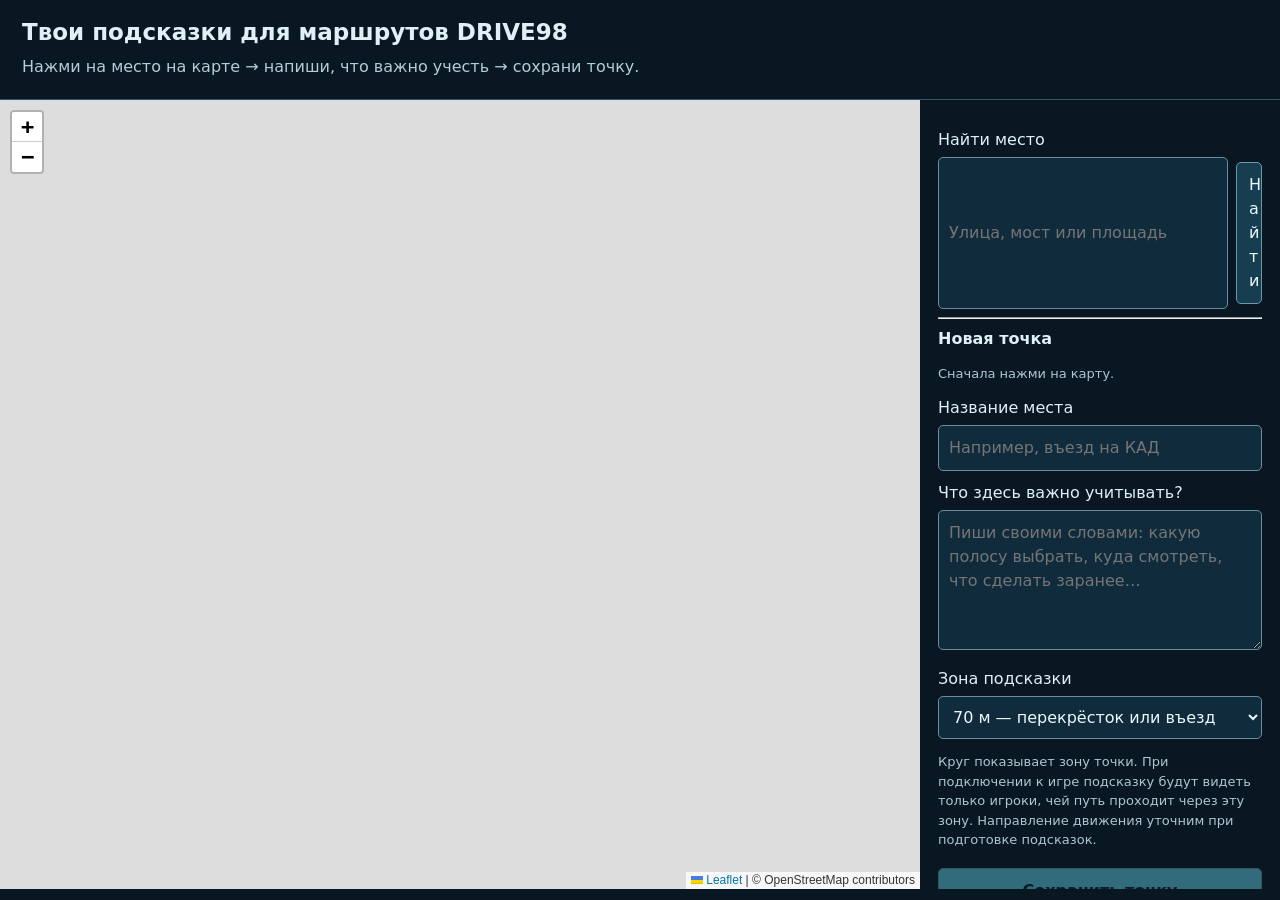
==== commit 94b32a14: "Allow copying author route notes to new map locations without retyping" ====
--- a/route-editor.html
+++ b/route-editor.html
@@ -659,19 +659,20 @@
 		print-color-adjust: exact;
 		}
 	}
-</style><style>*{box-sizing:border-box}body{margin:0;background:#091722;color:#e0f0f6;font:16px/1.5 system-ui}header{padding:15px 22px;border-bottom:1px solid #365467}h1{font-size:23px;margin:0}header p{margin:5px 0;color:#b3cdd9}main{display:grid;grid-template-columns:1fr 360px;height:calc(100dvh - 111px);min-height:520px}#map{height:100%;min-height:430px}aside{padding:18px;overflow:auto}label{display:block;margin:10px 0 5px}input,textarea,select,button{font:inherit}input,textarea,select{width:100%;background:#102c3c;color:#edf8fc;border:1px solid #698e9e;padding:10px;border-radius:5px}textarea{min-height:140px;resize:vertical}button{padding:10px 12px;border:1px solid #6a9aaa;background:#173e50;color:#edfaff;border-radius:5px;cursor:pointer;margin:5px 0}button.primary{background:#62d1e9;color:#08212e;font-weight:700;width:100%}button:disabled{opacity:.45;cursor:default}.muted{font-size:13px;color:#adc6d2}.row{display:flex;gap:8px}.row button{flex:1}#status{padding:8px 0;min-height:40px;color:#b3e7a0}#notes button{display:block;text-align:left;width:100%;overflow-wrap:anywhere}.leaflet-popup-content{white-space:pre-wrap;color:#142a34}.point{display:grid;place-items:center;width:30px;height:30px;background:#ffc66d;border:2px solid #283c49;border-radius:50%;font-weight:800;color:#14212a}@media(max-width:750px){main{display:flex;flex-direction:column;height:auto}#map{height:56dvh}aside{overflow:visible}header{padding:12px}h1{font-size:20px}}</style><header><h1>Твои подсказки для маршрутов DRIVE98</h1><p>Нажми на место на карте → напиши, что важно учесть → сохрани точку.</p></header><main><div id="map" aria-label="Карта для отметок"></div><aside><form id="search"><label for="query">Найти место</label><div class="row"><input id="query" placeholder="Улица, мост или площадь"><button>Найти</button></div><div id="results"></div></form><hr><strong id="mode">Новая точка</strong><p id="coords" class="muted">Сначала нажми на карту.</p><label for="title">Название места</label><input id="title" maxlength="100" placeholder="Например, въезд на КАД"><label for="note">Что здесь важно учитывать?</label><textarea id="note" maxlength="3000" placeholder="Пиши своими словами: какую полосу выбрать, куда смотреть, что сделать заранее…"></textarea><label for="radius">Зона подсказки</label><select id="radius"><option value="35">35 м — точное место</option><option value="70" selected>70 м — перекрёсток или въезд</option><option value="120">120 м — крупная площадь</option><option value="200">200 м — протяжённый участок</option></select><p class="muted">Круг показывает зону точки. При подключении к игре подсказку будут видеть только игроки, чей путь проходит через эту зону. Направление движения уточним при подготовке подсказок.</p><button class="primary" id="save" disabled>Сохранить точку</button><div class="row"><button id="new">Новая точка</button><button id="remove" disabled>Удалить точку</button></div><div id="status" role="status"></div><hr><strong>Сохранённые места: <span id="count">0</span></strong><div id="notes"></div><button class="primary" id="export">Скачать / отправить комментарии</button><label class="muted" for="import">Загрузить ранее сохранённые комментарии</label><input type="file" id="import" accept="application/json,.json"><p class="muted">Заметки сохраняются в этом браузере. Чтобы передать их для игры, скачай файл и прикрепи его в чат. На этом этапе они ещё не опубликованы для игроков.</p></aside></main><script>/* @preserve
+</style><style>*{box-sizing:border-box}body{margin:0;background:#091722;color:#e0f0f6;font:16px/1.5 system-ui}header{padding:15px 22px;border-bottom:1px solid #365467}h1{font-size:23px;margin:0}header p{margin:5px 0;color:#b3cdd9}main{display:grid;grid-template-columns:1fr 360px;height:calc(100dvh - 111px);min-height:520px}#map{height:100%;min-height:430px}aside{padding:18px;overflow:auto}label{display:block;margin:10px 0 5px}input,textarea,select,button{font:inherit}input,textarea,select{width:100%;background:#102c3c;color:#edf8fc;border:1px solid #698e9e;padding:10px;border-radius:5px}textarea{min-height:140px;resize:vertical}button{padding:10px 12px;border:1px solid #6a9aaa;background:#173e50;color:#edfaff;border-radius:5px;cursor:pointer;margin:5px 0}button.primary{background:#62d1e9;color:#08212e;font-weight:700;width:100%}button:disabled{opacity:.45;cursor:default}.muted{font-size:13px;color:#adc6d2}.row{display:flex;gap:8px}.row button{flex:1;min-width:0;overflow-wrap:anywhere}#status{padding:8px 0;min-height:40px;color:#b3e7a0}#notes button{display:block;text-align:left;width:100%;overflow-wrap:anywhere}.leaflet-popup-content{white-space:pre-wrap;color:#142a34}.point{display:grid;place-items:center;width:30px;height:30px;background:#ffc66d;border:2px solid #283c49;border-radius:50%;font-weight:800;color:#14212a}@media(max-width:750px){main{display:flex;flex-direction:column;height:auto}#map{height:56dvh}aside{overflow:visible}header{padding:12px}h1{font-size:20px}}</style><header><h1>Твои подсказки для маршрутов DRIVE98</h1><p>Нажми на место на карте → напиши, что важно учесть → сохрани точку.</p></header><main><div id="map" aria-label="Карта для отметок"></div><aside><form id="search"><label for="query">Найти место</label><div class="row"><input id="query" placeholder="Улица, мост или площадь"><button>Найти</button></div><div id="results"></div></form><hr><strong id="mode">Новая точка</strong><p id="coords" class="muted">Сначала нажми на карту.</p><label for="title">Название места</label><input id="title" maxlength="100" placeholder="Например, въезд на КАД"><label for="note">Что здесь важно учитывать?</label><textarea id="note" maxlength="3000" placeholder="Пиши своими словами: какую полосу выбрать, куда смотреть, что сделать заранее…"></textarea><label for="radius">Зона подсказки</label><select id="radius"><option value="35">35 м — точное место</option><option value="70" selected>70 м — перекрёсток или въезд</option><option value="120">120 м — крупная площадь</option><option value="200">200 м — протяжённый участок</option></select><p class="muted">Круг показывает зону точки. При подключении к игре подсказку будут видеть только игроки, чей путь проходит через эту зону. Направление движения уточним при подготовке подсказок.</p><button class="primary" id="save" disabled>Сохранить точку</button><div class="row"><button id="new">Новая точка</button><button id="copy" disabled>Копировать точку</button><button id="remove" disabled>Удалить точку</button></div><div id="status" role="status"></div><hr><strong>Сохранённые места: <span id="count">0</span></strong><div id="notes"></div><button class="primary" id="export">Скачать / отправить комментарии</button><label class="muted" for="import">Загрузить ранее сохранённые комментарии</label><input type="file" id="import" accept="application/json,.json"><p class="muted">Заметки сохраняются в этом браузере. Чтобы передать их для игры, скачай файл и прикрепи его в чат. На этом этапе они ещё не опубликованы для игроков.</p></aside></main><script>/* @preserve
  * Leaflet 1.9.4, a JS library for interactive maps. https://leafletjs.com
  * (c) 2010-2023 Vladimir Agafonkin, (c) 2010-2011 CloudMade
  */
 !function(t,e){"object"==typeof exports&&"undefined"!=typeof module?e(exports):"function"==typeof define&&define.amd?define(["exports"],e):e((t="undefined"!=typeof globalThis?globalThis:t||self).leaflet={})}(this,function(t){"use strict";function l(t){for(var e,i,n=1,o=arguments.length;n<o;n++)for(e in i=arguments[n])t[e]=i[e];return t}var R=Object.create||function(t){return N.prototype=t,new N};function N(){}function a(t,e){var i,n=Array.prototype.slice;return t.bind?t.bind.apply(t,n.call(arguments,1)):(i=n.call(arguments,2),function(){return t.apply(e,i.length?i.concat(n.call(arguments)):arguments)})}var D=0;function h(t){return"_leaflet_id"in t||(t._leaflet_id=++D),t._leaflet_id}function j(t,e,i){var n,o,s=function(){n=!1,o&&(r.apply(i,o),o=!1)},r=function(){n?o=arguments:(t.apply(i,arguments),setTimeout(s,e),n=!0)};return r}function H(t,e,i){var n=e[1],e=e[0],o=n-e;return t===n&&i?t:((t-e)%o+o)%o+e}function u(){return!1}function i(t,e){return!1===e?t:(e=Math.pow(10,void 0===e?6:e),Math.round(t*e)/e)}function W(t){return t.trim?t.trim():t.replace(/^\s+|\s+$/g,"")}function F(t){return W(t).split(/\s+/)}function c(t,e){for(var i in Object.prototype.hasOwnProperty.call(t,"options")||(t.options=t.options?R(t.options):{}),e)t.options[i]=e[i];return t.options}function U(t,e,i){var n,o=[];for(n in t)o.push(encodeURIComponent(i?n.toUpperCase():n)+"="+encodeURIComponent(t[n]));return(e&&-1!==e.indexOf("?")?"&":"?")+o.join("&")}var V=/\{ *([\w_ -]+) *\}/g;function q(t,i){return t.replace(V,function(t,e){e=i[e];if(void 0===e)throw new Error("No value provided for variable "+t);return e="function"==typeof e?e(i):e})}var d=Array.isArray||function(t){return"[object Array]"===Object.prototype.toString.call(t)};function G(t,e){for(var i=0;i<t.length;i++)if(t[i]===e)return i;return-1}var K="[data-uri]";function Y(t){return window["webkit"+t]||window["moz"+t]||window["ms"+t]}var X=0;function J(t){var e=+new Date,i=Math.max(0,16-(e-X));return X=e+i,window.setTimeout(t,i)}var $=window.requestAnimationFrame||Y("RequestAnimationFrame")||J,Q=window.cancelAnimationFrame||Y("CancelAnimationFrame")||Y("CancelRequestAnimationFrame")||function(t){window.clearTimeout(t)};function x(t,e,i){if(!i||$!==J)return $.call(window,a(t,e));t.call(e)}function r(t){t&&Q.call(window,t)}var tt={__proto__:null,extend:l,create:R,bind:a,get lastId(){return D},stamp:h,throttle:j,wrapNum:H,falseFn:u,formatNum:i,trim:W,splitWords:F,setOptions:c,getParamString:U,template:q,isArray:d,indexOf:G,emptyImageUrl:K,requestFn:$,cancelFn:Q,requestAnimFrame:x,cancelAnimFrame:r};function et(){}et.extend=function(t){function e(){c(this),this.initialize&&this.initialize.apply(this,arguments),this.callInitHooks()}var i,n=e.__super__=this.prototype,o=R(n);for(i in(o.constructor=e).prototype=o,this)Object.prototype.hasOwnProperty.call(this,i)&&"prototype"!==i&&"__super__"!==i&&(e[i]=this[i]);if(t.statics&&l(e,t.statics),t.includes){var s=t.includes;if("undefined"!=typeof L&&L&&L.Mixin){s=d(s)?s:[s];for(var r=0;r<s.length;r++)s[r]===L.Mixin.Events&&console.warn("Deprecated include of L.Mixin.Events: this property will be removed in future releases, please inherit from L.Evented instead.",(new Error).stack)}l.apply(null,[o].concat(t.includes))}return l(o,t),delete o.statics,delete o.includes,o.options&&(o.options=n.options?R(n.options):{},l(o.options,t.options)),o._initHooks=[],o.callInitHooks=function(){if(!this._initHooksCalled){n.callInitHooks&&n.callInitHooks.call(this),this._initHooksCalled=!0;for(var t=0,e=o._initHooks.length;t<e;t++)o._initHooks[t].call(this)}},e},et.include=function(t){var e=this.prototype.options;return l(this.prototype,t),t.options&&(this.prototype.options=e,this.mergeOptions(t.options)),this},et.mergeOptions=function(t){return l(this.prototype.options,t),this},et.addInitHook=function(t){var e=Array.prototype.slice.call(arguments,1),i="function"==typeof t?t:function(){this[t].apply(this,e)};return this.prototype._initHooks=this.prototype._initHooks||[],this.prototype._initHooks.push(i),this};var e={on:function(t,e,i){if("object"==typeof t)for(var n in t)this._on(n,t[n],e);else for(var o=0,s=(t=F(t)).length;o<s;o++)this._on(t[o],e,i);return this},off:function(t,e,i){if(arguments.length)if("object"==typeof t)for(var n in t)this._off(n,t[n],e);else{t=F(t);for(var o=1===arguments.length,s=0,r=t.length;s<r;s++)o?this._off(t[s]):this._off(t[s],e,i)}else delete this._events;return this},_on:function(t,e,i,n){"function"!=typeof e?console.warn("wrong listener type: "+typeof e):!1===this._listens(t,e,i)&&(e={fn:e,ctx:i=i===this?void 0:i},n&&(e.once=!0),this._events=this._events||{},this._events[t]=this._events[t]||[],this._events[t].push(e))},_off:function(t,e,i){var n,o,s;if(this._events&&(n=this._events[t]))if(1===arguments.length){if(this._firingCount)for(o=0,s=n.length;o<s;o++)n[o].fn=u;delete this._events[t]}else"function"!=typeof e?console.warn("wrong listener type: "+typeof e):!1!==(e=this._listens(t,e,i))&&(i=n[e],this._firingCount&&(i.fn=u,this._events[t]=n=n.slice()),n.splice(e,1))},fire:function(t,e,i){if(this.listens(t,i)){var n=l({},e,{type:t,target:this,sourceTarget:e&&e.sourceTarget||this});if(this._events){var o=this._events[t];if(o){this._firingCount=this._firingCount+1||1;for(var s=0,r=o.length;s<r;s++){var a=o[s],h=a.fn;a.once&&this.off(t,h,a.ctx),h.call(a.ctx||this,n)}this._firingCount--}}i&&this._propagateEvent(n)}return this},listens:function(t,e,i,n){"string"!=typeof t&&console.warn('"string" type argument expected');var o=e,s=("function"!=typeof e&&(n=!!e,i=o=void 0),this._events&&this._events[t]);if(s&&s.length&&!1!==this._listens(t,o,i))return!0;if(n)for(var r in this._eventParents)if(this._eventParents[r].listens(t,e,i,n))return!0;return!1},_listens:function(t,e,i){if(this._events){var n=this._events[t]||[];if(!e)return!!n.length;i===this&&(i=void 0);for(var o=0,s=n.length;o<s;o++)if(n[o].fn===e&&n[o].ctx===i)return o}return!1},once:function(t,e,i){if("object"==typeof t)for(var n in t)this._on(n,t[n],e,!0);else for(var o=0,s=(t=F(t)).length;o<s;o++)this._on(t[o],e,i,!0);return this},addEventParent:function(t){return this._eventParents=this._eventParents||{},this._eventParents[h(t)]=t,this},removeEventParent:function(t){return this._eventParents&&delete this._eventParents[h(t)],this},_propagateEvent:function(t){for(var e in this._eventParents)this._eventParents[e].fire(t.type,l({layer:t.target,propagatedFrom:t.target},t),!0)}},it=(e.addEventListener=e.on,e.removeEventListener=e.clearAllEventListeners=e.off,e.addOneTimeEventListener=e.once,e.fireEvent=e.fire,e.hasEventListeners=e.listens,et.extend(e));function p(t,e,i){this.x=i?Math.round(t):t,this.y=i?Math.round(e):e}var nt=Math.trunc||function(t){return 0<t?Math.floor(t):Math.ceil(t)};function m(t,e,i){return t instanceof p?t:d(t)?new p(t[0],t[1]):null==t?t:"object"==typeof t&&"x"in t&&"y"in t?new p(t.x,t.y):new p(t,e,i)}function f(t,e){if(t)for(var i=e?[t,e]:t,n=0,o=i.length;n<o;n++)this.extend(i[n])}function _(t,e){return!t||t instanceof f?t:new f(t,e)}function s(t,e){if(t)for(var i=e?[t,e]:t,n=0,o=i.length;n<o;n++)this.extend(i[n])}function g(t,e){return t instanceof s?t:new s(t,e)}function v(t,e,i){if(isNaN(t)||isNaN(e))throw new Error("Invalid LatLng object: ("+t+", "+e+")");this.lat=+t,this.lng=+e,void 0!==i&&(this.alt=+i)}function w(t,e,i){return t instanceof v?t:d(t)&&"object"!=typeof t[0]?3===t.length?new v(t[0],t[1],t[2]):2===t.length?new v(t[0],t[1]):null:null==t?t:"object"==typeof t&&"lat"in t?new v(t.lat,"lng"in t?t.lng:t.lon,t.alt):void 0===e?null:new v(t,e,i)}p.prototype={clone:function(){return new p(this.x,this.y)},add:function(t){return this.clone()._add(m(t))},_add:function(t){return this.x+=t.x,this.y+=t.y,this},subtract:function(t){return this.clone()._subtract(m(t))},_subtract:function(t){return this.x-=t.x,this.y-=t.y,this},divideBy:function(t){return this.clone()._divideBy(t)},_divideBy:function(t){return this.x/=t,this.y/=t,this},multiplyBy:function(t){return this.clone()._multiplyBy(t)},_multiplyBy:function(t){return this.x*=t,this.y*=t,this},scaleBy:function(t){return new p(this.x*t.x,this.y*t.y)},unscaleBy:function(t){return new p(this.x/t.x,this.y/t.y)},round:function(){return this.clone()._round()},_round:function(){return this.x=Math.round(this.x),this.y=Math.round(this.y),this},floor:function(){return this.clone()._floor()},_floor:function(){return this.x=Math.floor(this.x),this.y=Math.floor(this.y),this},ceil:function(){return this.clone()._ceil()},_ceil:function(){return this.x=Math.ceil(this.x),this.y=Math.ceil(this.y),this},trunc:function(){return this.clone()._trunc()},_trunc:function(){return this.x=nt(this.x),this.y=nt(this.y),this},distanceTo:function(t){var e=(t=m(t)).x-this.x,t=t.y-this.y;return Math.sqrt(e*e+t*t)},equals:function(t){return(t=m(t)).x===this.x&&t.y===this.y},contains:function(t){return t=m(t),Math.abs(t.x)<=Math.abs(this.x)&&Math.abs(t.y)<=Math.abs(this.y)},toString:function(){return"Point("+i(this.x)+", "+i(this.y)+")"}},f.prototype={extend:function(t){var e,i;if(t){if(t instanceof p||"number"==typeof t[0]||"x"in t)e=i=m(t);else if(e=(t=_(t)).min,i=t.max,!e||!i)return this;this.min||this.max?(this.min.x=Math.min(e.x,this.min.x),this.max.x=Math.max(i.x,this.max.x),this.min.y=Math.min(e.y,this.min.y),this.max.y=Math.max(i.y,this.max.y)):(this.min=e.clone(),this.max=i.clone())}return this},getCenter:function(t){return m((this.min.x+this.max.x)/2,(this.min.y+this.max.y)/2,t)},getBottomLeft:function(){return m(this.min.x,this.max.y)},getTopRight:function(){return m(this.max.x,this.min.y)},getTopLeft:function(){return this.min},getBottomRight:function(){return this.max},getSize:function(){return this.max.subtract(this.min)},contains:function(t){var e,i;return(t=("number"==typeof t[0]||t instanceof p?m:_)(t))instanceof f?(e=t.min,i=t.max):e=i=t,e.x>=this.min.x&&i.x<=this.max.x&&e.y>=this.min.y&&i.y<=this.max.y},intersects:function(t){t=_(t);var e=this.min,i=this.max,n=t.min,t=t.max,o=t.x>=e.x&&n.x<=i.x,t=t.y>=e.y&&n.y<=i.y;return o&&t},overlaps:function(t){t=_(t);var e=this.min,i=this.max,n=t.min,t=t.max,o=t.x>e.x&&n.x<i.x,t=t.y>e.y&&n.y<i.y;return o&&t},isValid:function(){return!(!this.min||!this.max)},pad:function(t){var e=this.min,i=this.max,n=Math.abs(e.x-i.x)*t,t=Math.abs(e.y-i.y)*t;return _(m(e.x-n,e.y-t),m(i.x+n,i.y+t))},equals:function(t){return!!t&&(t=_(t),this.min.equals(t.getTopLeft())&&this.max.equals(t.getBottomRight()))}},s.prototype={extend:function(t){var e,i,n=this._southWest,o=this._northEast;if(t instanceof v)i=e=t;else{if(!(t instanceof s))return t?this.extend(w(t)||g(t)):this;if(e=t._southWest,i=t._northEast,!e||!i)return this}return n||o?(n.lat=Math.min(e.lat,n.lat),n.lng=Math.min(e.lng,n.lng),o.lat=Math.max(i.lat,o.lat),o.lng=Math.max(i.lng,o.lng)):(this._southWest=new v(e.lat,e.lng),this._northEast=new v(i.lat,i.lng)),this},pad:function(t){var e=this._southWest,i=this._northEast,n=Math.abs(e.lat-i.lat)*t,t=Math.abs(e.lng-i.lng)*t;return new s(new v(e.lat-n,e.lng-t),new v(i.lat+n,i.lng+t))},getCenter:function(){return new v((this._southWest.lat+this._northEast.lat)/2,(this._southWest.lng+this._northEast.lng)/2)},getSouthWest:function(){return this._southWest},getNorthEast:function(){return this._northEast},getNorthWest:function(){return new v(this.getNorth(),this.getWest())},getSouthEast:function(){return new v(this.getSouth(),this.getEast())},getWest:function(){return this._southWest.lng},getSouth:function(){return this._southWest.lat},getEast:function(){return this._northEast.lng},getNorth:function(){return this._northEast.lat},contains:function(t){t=("number"==typeof t[0]||t instanceof v||"lat"in t?w:g)(t);var e,i,n=this._southWest,o=this._northEast;return t instanceof s?(e=t.getSouthWest(),i=t.getNorthEast()):e=i=t,e.lat>=n.lat&&i.lat<=o.lat&&e.lng>=n.lng&&i.lng<=o.lng},intersects:function(t){t=g(t);var e=this._southWest,i=this._northEast,n=t.getSouthWest(),t=t.getNorthEast(),o=t.lat>=e.lat&&n.lat<=i.lat,t=t.lng>=e.lng&&n.lng<=i.lng;return o&&t},overlaps:function(t){t=g(t);var e=this._southWest,i=this._northEast,n=t.getSouthWest(),t=t.getNorthEast(),o=t.lat>e.lat&&n.lat<i.lat,t=t.lng>e.lng&&n.lng<i.lng;return o&&t},toBBoxString:function(){return[this.getWest(),this.getSouth(),this.getEast(),this.getNorth()].join(",")},equals:function(t,e){return!!t&&(t=g(t),this._southWest.equals(t.getSouthWest(),e)&&this._northEast.equals(t.getNorthEast(),e))},isValid:function(){return!(!this._southWest||!this._northEast)}};var ot={latLngToPoint:function(t,e){t=this.projection.project(t),e=this.scale(e);return this.transformation._transform(t,e)},pointToLatLng:function(t,e){e=this.scale(e),t=this.transformation.untransform(t,e);return this.projection.unproject(t)},project:function(t){return this.projection.project(t)},unproject:function(t){return this.projection.unproject(t)},scale:function(t){return 256*Math.pow(2,t)},zoom:function(t){return Math.log(t/256)/Math.LN2},getProjectedBounds:function(t){var e;return this.infinite?null:(e=this.projection.bounds,t=this.scale(t),new f(this.transformation.transform(e.min,t),this.transformation.transform(e.max,t)))},infinite:!(v.prototype={equals:function(t,e){return!!t&&(t=w(t),Math.max(Math.abs(this.lat-t.lat),Math.abs(this.lng-t.lng))<=(void 0===e?1e-9:e))},toString:function(t){return"LatLng("+i(this.lat,t)+", "+i(this.lng,t)+")"},distanceTo:function(t){return st.distance(this,w(t))},wrap:function(){return st.wrapLatLng(this)},toBounds:function(t){var t=180*t/40075017,e=t/Math.cos(Math.PI/180*this.lat);return g([this.lat-t,this.lng-e],[this.lat+t,this.lng+e])},clone:function(){return new v(this.lat,this.lng,this.alt)}}),wrapLatLng:function(t){var e=this.wrapLng?H(t.lng,this.wrapLng,!0):t.lng;return new v(this.wrapLat?H(t.lat,this.wrapLat,!0):t.lat,e,t.alt)},wrapLatLngBounds:function(t){var e=t.getCenter(),i=this.wrapLatLng(e),n=e.lat-i.lat,e=e.lng-i.lng;return 0==n&&0==e?t:(i=t.getSouthWest(),t=t.getNorthEast(),new s(new v(i.lat-n,i.lng-e),new v(t.lat-n,t.lng-e)))}},st=l({},ot,{wrapLng:[-180,180],R:6371e3,distance:function(t,e){var i=Math.PI/180,n=t.lat*i,o=e.lat*i,s=Math.sin((e.lat-t.lat)*i/2),e=Math.sin((e.lng-t.lng)*i/2),t=s*s+Math.cos(n)*Math.cos(o)*e*e,i=2*Math.atan2(Math.sqrt(t),Math.sqrt(1-t));return this.R*i}}),rt=6378137,rt={R:rt,MAX_LATITUDE:85.0511287798,project:function(t){var e=Math.PI/180,i=this.MAX_LATITUDE,i=Math.max(Math.min(i,t.lat),-i),i=Math.sin(i*e);return new p(this.R*t.lng*e,this.R*Math.log((1+i)/(1-i))/2)},unproject:function(t){var e=180/Math.PI;return new v((2*Math.atan(Math.exp(t.y/this.R))-Math.PI/2)*e,t.x*e/this.R)},bounds:new f([-(rt=rt*Math.PI),-rt],[rt,rt])};function at(t,e,i,n){d(t)?(this._a=t[0],this._b=t[1],this._c=t[2],this._d=t[3]):(this._a=t,this._b=e,this._c=i,this._d=n)}function ht(t,e,i,n){return new at(t,e,i,n)}at.prototype={transform:function(t,e){return this._transform(t.clone(),e)},_transform:function(t,e){return t.x=(e=e||1)*(this._a*t.x+this._b),t.y=e*(this._c*t.y+this._d),t},untransform:function(t,e){return new p((t.x/(e=e||1)-this._b)/this._a,(t.y/e-this._d)/this._c)}};var lt=l({},st,{code:"EPSG:3857",projection:rt,transformation:ht(lt=.5/(Math.PI*rt.R),.5,-lt,.5)}),ut=l({},lt,{code:"EPSG:900913"});function ct(t){return document.createElementNS("http://www.w3.org/2000/svg",t)}function dt(t,e){for(var i,n,o,s,r="",a=0,h=t.length;a<h;a++){for(i=0,n=(o=t[a]).length;i<n;i++)r+=(i?"L":"M")+(s=o[i]).x+" "+s.y;r+=e?b.svg?"z":"x":""}return r||"M0 0"}var _t=document.documentElement.style,pt="ActiveXObject"in window,mt=pt&&!document.addEventListener,n="msLaunchUri"in navigator&&!("documentMode"in document),ft=y("webkit"),gt=y("android"),vt=y("android 2")||y("android 3"),yt=parseInt(/WebKit\/([0-9]+)|$/.exec(navigator.userAgent)[1],10),yt=gt&&y("Google")&&yt<537&&!("AudioNode"in window),xt=!!window.opera,wt=!n&&y("chrome"),bt=y("gecko")&&!ft&&!xt&&!pt,Pt=!wt&&y("safari"),Lt=y("phantom"),o="OTransition"in _t,Tt=0===navigator.platform.indexOf("Win"),Mt=pt&&"transition"in _t,zt="WebKitCSSMatrix"in window&&"m11"in new window.WebKitCSSMatrix&&!vt,_t="MozPerspective"in _t,Ct=!window.L_DISABLE_3D&&(Mt||zt||_t)&&!o&&!Lt,Zt="undefined"!=typeof orientation||y("mobile"),St=Zt&&ft,Et=Zt&&zt,kt=!window.PointerEvent&&window.MSPointerEvent,Ot=!(!window.PointerEvent&&!kt),At="ontouchstart"in window||!!window.TouchEvent,Bt=!window.L_NO_TOUCH&&(At||Ot),It=Zt&&xt,Rt=Zt&&bt,Nt=1<(window.devicePixelRatio||window.screen.deviceXDPI/window.screen.logicalXDPI),Dt=function(){var t=!1;try{var e=Object.defineProperty({},"passive",{get:function(){t=!0}});window.addEventListener("testPassiveEventSupport",u,e),window.removeEventListener("testPassiveEventSupport",u,e)}catch(t){}return t}(),jt=!!document.createElement("canvas").getContext,Ht=!(!document.createElementNS||!ct("svg").createSVGRect),Wt=!!Ht&&((Wt=document.createElement("div")).innerHTML="<svg/>","http://www.w3.org/2000/svg"===(Wt.firstChild&&Wt.firstChild.namespaceURI));function y(t){return 0<=navigator.userAgent.toLowerCase().indexOf(t)}var b={ie:pt,ielt9:mt,edge:n,webkit:ft,android:gt,android23:vt,androidStock:yt,opera:xt,chrome:wt,gecko:bt,safari:Pt,phantom:Lt,opera12:o,win:Tt,ie3d:Mt,webkit3d:zt,gecko3d:_t,any3d:Ct,mobile:Zt,mobileWebkit:St,mobileWebkit3d:Et,msPointer:kt,pointer:Ot,touch:Bt,touchNative:At,mobileOpera:It,mobileGecko:Rt,retina:Nt,passiveEvents:Dt,canvas:jt,svg:Ht,vml:!Ht&&function(){try{var t=document.createElement("div"),e=(t.innerHTML='<v:shape adj="1"/>',t.firstChild);return e.style.behavior="url(#default#VML)",e&&"object"==typeof e.adj}catch(t){return!1}}(),inlineSvg:Wt,mac:0===navigator.platform.indexOf("Mac"),linux:0===navigator.platform.indexOf("Linux")},Ft=b.msPointer?"MSPointerDown":"pointerdown",Ut=b.msPointer?"MSPointerMove":"pointermove",Vt=b.msPointer?"MSPointerUp":"pointerup",qt=b.msPointer?"MSPointerCancel":"pointercancel",Gt={touchstart:Ft,touchmove:Ut,touchend:Vt,touchcancel:qt},Kt={touchstart:function(t,e){e.MSPOINTER_TYPE_TOUCH&&e.pointerType===e.MSPOINTER_TYPE_TOUCH&&O(e);ee(t,e)},touchmove:ee,touchend:ee,touchcancel:ee},Yt={},Xt=!1;function Jt(t,e,i){return"touchstart"!==e||Xt||(document.addEventListener(Ft,$t,!0),document.addEventListener(Ut,Qt,!0),document.addEventListener(Vt,te,!0),document.addEventListener(qt,te,!0),Xt=!0),Kt[e]?(i=Kt[e].bind(this,i),t.addEventListener(Gt[e],i,!1),i):(console.warn("wrong event specified:",e),u)}function $t(t){Yt[t.pointerId]=t}function Qt(t){Yt[t.pointerId]&&(Yt[t.pointerId]=t)}function te(t){delete Yt[t.pointerId]}function ee(t,e){if(e.pointerType!==(e.MSPOINTER_TYPE_MOUSE||"mouse")){for(var i in e.touches=[],Yt)e.touches.push(Yt[i]);e.changedTouches=[e],t(e)}}var ie=200;function ne(t,i){t.addEventListener("dblclick",i);var n,o=0;function e(t){var e;1!==t.detail?n=t.detail:"mouse"===t.pointerType||t.sourceCapabilities&&!t.sourceCapabilities.firesTouchEvents||((e=Ne(t)).some(function(t){return t instanceof HTMLLabelElement&&t.attributes.for})&&!e.some(function(t){return t instanceof HTMLInputElement||t instanceof HTMLSelectElement})||((e=Date.now())-o<=ie?2===++n&&i(function(t){var e,i,n={};for(i in t)e=t[i],n[i]=e&&e.bind?e.bind(t):e;return(t=n).type="dblclick",n.detail=2,n.isTrusted=!1,n._simulated=!0,n}(t)):n=1,o=e))}return t.addEventListener("click",e),{dblclick:i,simDblclick:e}}var oe,se,re,ae,he,le,ue=we(["transform","webkitTransform","OTransform","MozTransform","msTransform"]),ce=we(["webkitTransition","transition","OTransition","MozTransition","msTransition"]),de="webkitTransition"===ce||"OTransition"===ce?ce+"End":"transitionend";function _e(t){return"string"==typeof t?document.getElementById(t):t}function pe(t,e){var i=t.style[e]||t.currentStyle&&t.currentStyle[e];return"auto"===(i=i&&"auto"!==i||!document.defaultView?i:(t=document.defaultView.getComputedStyle(t,null))?t[e]:null)?null:i}function P(t,e,i){t=document.createElement(t);return t.className=e||"",i&&i.appendChild(t),t}function T(t){var e=t.parentNode;e&&e.removeChild(t)}function me(t){for(;t.firstChild;)t.removeChild(t.firstChild)}function fe(t){var e=t.parentNode;e&&e.lastChild!==t&&e.appendChild(t)}function ge(t){var e=t.parentNode;e&&e.firstChild!==t&&e.insertBefore(t,e.firstChild)}function ve(t,e){return void 0!==t.classList?t.classList.contains(e):0<(t=xe(t)).length&&new RegExp("(^|\\s)"+e+"(\\s|$)").test(t)}function M(t,e){var i;if(void 0!==t.classList)for(var n=F(e),o=0,s=n.length;o<s;o++)t.classList.add(n[o]);else ve(t,e)||ye(t,((i=xe(t))?i+" ":"")+e)}function z(t,e){void 0!==t.classList?t.classList.remove(e):ye(t,W((" "+xe(t)+" ").replace(" "+e+" "," ")))}function ye(t,e){void 0===t.className.baseVal?t.className=e:t.className.baseVal=e}function xe(t){return void 0===(t=t.correspondingElement?t.correspondingElement:t).className.baseVal?t.className:t.className.baseVal}function C(t,e){if("opacity"in t.style)t.style.opacity=e;else if("filter"in t.style){var i=!1,n="DXImageTransform.Microsoft.Alpha";try{i=t.filters.item(n)}catch(t){if(1===e)return}e=Math.round(100*e),i?(i.Enabled=100!==e,i.Opacity=e):t.style.filter+=" progid:"+n+"(opacity="+e+")"}}function we(t){for(var e=document.documentElement.style,i=0;i<t.length;i++)if(t[i]in e)return t[i];return!1}function be(t,e,i){e=e||new p(0,0);t.style[ue]=(b.ie3d?"translate("+e.x+"px,"+e.y+"px)":"translate3d("+e.x+"px,"+e.y+"px,0)")+(i?" scale("+i+")":"")}function Z(t,e){t._leaflet_pos=e,b.any3d?be(t,e):(t.style.left=e.x+"px",t.style.top=e.y+"px")}function Pe(t){return t._leaflet_pos||new p(0,0)}function Le(){S(window,"dragstart",O)}function Te(){k(window,"dragstart",O)}function Me(t){for(;-1===t.tabIndex;)t=t.parentNode;t.style&&(ze(),le=(he=t).style.outlineStyle,t.style.outlineStyle="none",S(window,"keydown",ze))}function ze(){he&&(he.style.outlineStyle=le,le=he=void 0,k(window,"keydown",ze))}function Ce(t){for(;!((t=t.parentNode).offsetWidth&&t.offsetHeight||t===document.body););return t}function Ze(t){var e=t.getBoundingClientRect();return{x:e.width/t.offsetWidth||1,y:e.height/t.offsetHeight||1,boundingClientRect:e}}ae="onselectstart"in document?(re=function(){S(window,"selectstart",O)},function(){k(window,"selectstart",O)}):(se=we(["userSelect","WebkitUserSelect","OUserSelect","MozUserSelect","msUserSelect"]),re=function(){var t;se&&(t=document.documentElement.style,oe=t[se],t[se]="none")},function(){se&&(document.documentElement.style[se]=oe,oe=void 0)});pt={__proto__:null,TRANSFORM:ue,TRANSITION:ce,TRANSITION_END:de,get:_e,getStyle:pe,create:P,remove:T,empty:me,toFront:fe,toBack:ge,hasClass:ve,addClass:M,removeClass:z,setClass:ye,getClass:xe,setOpacity:C,testProp:we,setTransform:be,setPosition:Z,getPosition:Pe,get disableTextSelection(){return re},get enableTextSelection(){return ae},disableImageDrag:Le,enableImageDrag:Te,preventOutline:Me,restoreOutline:ze,getSizedParentNode:Ce,getScale:Ze};function S(t,e,i,n){if(e&&"object"==typeof e)for(var o in e)ke(t,o,e[o],i);else for(var s=0,r=(e=F(e)).length;s<r;s++)ke(t,e[s],i,n);return this}var E="_leaflet_events";function k(t,e,i,n){if(1===arguments.length)Se(t),delete t[E];else if(e&&"object"==typeof e)for(var o in e)Oe(t,o,e[o],i);else if(e=F(e),2===arguments.length)Se(t,function(t){return-1!==G(e,t)});else for(var s=0,r=e.length;s<r;s++)Oe(t,e[s],i,n);return this}function Se(t,e){for(var i in t[E]){var n=i.split(/\d/)[0];e&&!e(n)||Oe(t,n,null,null,i)}}var Ee={mouseenter:"mouseover",mouseleave:"mouseout",wheel:!("onwheel"in window)&&"mousewheel"};function ke(e,t,i,n){var o,s,r=t+h(i)+(n?"_"+h(n):"");e[E]&&e[E][r]||(s=o=function(t){return i.call(n||e,t||window.event)},!b.touchNative&&b.pointer&&0===t.indexOf("touch")?o=Jt(e,t,o):b.touch&&"dblclick"===t?o=ne(e,o):"addEventListener"in e?"touchstart"===t||"touchmove"===t||"wheel"===t||"mousewheel"===t?e.addEventListener(Ee[t]||t,o,!!b.passiveEvents&&{passive:!1}):"mouseenter"===t||"mouseleave"===t?e.addEventListener(Ee[t],o=function(t){t=t||window.event,We(e,t)&&s(t)},!1):e.addEventListener(t,s,!1):e.attachEvent("on"+t,o),e[E]=e[E]||{},e[E][r]=o)}function Oe(t,e,i,n,o){o=o||e+h(i)+(n?"_"+h(n):"");var s,r,i=t[E]&&t[E][o];i&&(!b.touchNative&&b.pointer&&0===e.indexOf("touch")?(n=t,r=i,Gt[s=e]?n.removeEventListener(Gt[s],r,!1):console.warn("wrong event specified:",s)):b.touch&&"dblclick"===e?(n=i,(r=t).removeEventListener("dblclick",n.dblclick),r.removeEventListener("click",n.simDblclick)):"removeEventListener"in t?t.removeEventListener(Ee[e]||e,i,!1):t.detachEvent("on"+e,i),t[E][o]=null)}function Ae(t){return t.stopPropagation?t.stopPropagation():t.originalEvent?t.originalEvent._stopped=!0:t.cancelBubble=!0,this}function Be(t){return ke(t,"wheel",Ae),this}function Ie(t){return S(t,"mousedown touchstart dblclick contextmenu",Ae),t._leaflet_disable_click=!0,this}function O(t){return t.preventDefault?t.preventDefault():t.returnValue=!1,this}function Re(t){return O(t),Ae(t),this}function Ne(t){if(t.composedPath)return t.composedPath();for(var e=[],i=t.target;i;)e.push(i),i=i.parentNode;return e}function De(t,e){var i,n;return e?(n=(i=Ze(e)).boundingClientRect,new p((t.clientX-n.left)/i.x-e.clientLeft,(t.clientY-n.top)/i.y-e.clientTop)):new p(t.clientX,t.clientY)}var je=b.linux&&b.chrome?window.devicePixelRatio:b.mac?3*window.devicePixelRatio:0<window.devicePixelRatio?2*window.devicePixelRatio:1;function He(t){return b.edge?t.wheelDeltaY/2:t.deltaY&&0===t.deltaMode?-t.deltaY/je:t.deltaY&&1===t.deltaMode?20*-t.deltaY:t.deltaY&&2===t.deltaMode?60*-t.deltaY:t.deltaX||t.deltaZ?0:t.wheelDelta?(t.wheelDeltaY||t.wheelDelta)/2:t.detail&&Math.abs(t.detail)<32765?20*-t.detail:t.detail?t.detail/-32765*60:0}function We(t,e){var i=e.relatedTarget;if(!i)return!0;try{for(;i&&i!==t;)i=i.parentNode}catch(t){return!1}return i!==t}var mt={__proto__:null,on:S,off:k,stopPropagation:Ae,disableScrollPropagation:Be,disableClickPropagation:Ie,preventDefault:O,stop:Re,getPropagationPath:Ne,getMousePosition:De,getWheelDelta:He,isExternalTarget:We,addListener:S,removeListener:k},Fe=it.extend({run:function(t,e,i,n){this.stop(),this._el=t,this._inProgress=!0,this._duration=i||.25,this._easeOutPower=1/Math.max(n||.5,.2),this._startPos=Pe(t),this._offset=e.subtract(this._startPos),this._startTime=+new Date,this.fire("start"),this._animate()},stop:function(){this._inProgress&&(this._step(!0),this._complete())},_animate:function(){this._animId=x(this._animate,this),this._step()},_step:function(t){var e=+new Date-this._startTime,i=1e3*this._duration;e<i?this._runFrame(this._easeOut(e/i),t):(this._runFrame(1),this._complete())},_runFrame:function(t,e){t=this._startPos.add(this._offset.multiplyBy(t));e&&t._round(),Z(this._el,t),this.fire("step")},_complete:function(){r(this._animId),this._inProgress=!1,this.fire("end")},_easeOut:function(t){return 1-Math.pow(1-t,this._easeOutPower)}}),A=it.extend({options:{crs:lt,center:void 0,zoom:void 0,minZoom:void 0,maxZoom:void 0,layers:[],maxBounds:void 0,renderer:void 0,zoomAnimation:!0,zoomAnimationThreshold:4,fadeAnimation:!0,markerZoomAnimation:!0,transform3DLimit:8388608,zoomSnap:1,zoomDelta:1,trackResize:!0},initialize:function(t,e){e=c(this,e),this._handlers=[],this._layers={},this._zoomBoundLayers={},this._sizeChanged=!0,this._initContainer(t),this._initLayout(),this._onResize=a(this._onResize,this),this._initEvents(),e.maxBounds&&this.setMaxBounds(e.maxBounds),void 0!==e.zoom&&(this._zoom=this._limitZoom(e.zoom)),e.center&&void 0!==e.zoom&&this.setView(w(e.center),e.zoom,{reset:!0}),this.callInitHooks(),this._zoomAnimated=ce&&b.any3d&&!b.mobileOpera&&this.options.zoomAnimation,this._zoomAnimated&&(this._createAnimProxy(),S(this._proxy,de,this._catchTransitionEnd,this)),this._addLayers(this.options.layers)},setView:function(t,e,i){if((e=void 0===e?this._zoom:this._limitZoom(e),t=this._limitCenter(w(t),e,this.options.maxBounds),i=i||{},this._stop(),this._loaded&&!i.reset&&!0!==i)&&(void 0!==i.animate&&(i.zoom=l({animate:i.animate},i.zoom),i.pan=l({animate:i.animate,duration:i.duration},i.pan)),this._zoom!==e?this._tryAnimatedZoom&&this._tryAnimatedZoom(t,e,i.zoom):this._tryAnimatedPan(t,i.pan)))return clearTimeout(this._sizeTimer),this;return this._resetView(t,e,i.pan&&i.pan.noMoveStart),this},setZoom:function(t,e){return this._loaded?this.setView(this.getCenter(),t,{zoom:e}):(this._zoom=t,this)},zoomIn:function(t,e){return t=t||(b.any3d?this.options.zoomDelta:1),this.setZoom(this._zoom+t,e)},zoomOut:function(t,e){return t=t||(b.any3d?this.options.zoomDelta:1),this.setZoom(this._zoom-t,e)},setZoomAround:function(t,e,i){var n=this.getZoomScale(e),o=this.getSize().divideBy(2),t=(t instanceof p?t:this.latLngToContainerPoint(t)).subtract(o).multiplyBy(1-1/n),n=this.containerPointToLatLng(o.add(t));return this.setView(n,e,{zoom:i})},_getBoundsCenterZoom:function(t,e){e=e||{},t=t.getBounds?t.getBounds():g(t);var i=m(e.paddingTopLeft||e.padding||[0,0]),n=m(e.paddingBottomRight||e.padding||[0,0]),o=this.getBoundsZoom(t,!1,i.add(n));return(o="number"==typeof e.maxZoom?Math.min(e.maxZoom,o):o)===1/0?{center:t.getCenter(),zoom:o}:(e=n.subtract(i).divideBy(2),n=this.project(t.getSouthWest(),o),i=this.project(t.getNorthEast(),o),{center:this.unproject(n.add(i).divideBy(2).add(e),o),zoom:o})},fitBounds:function(t,e){if((t=g(t)).isValid())return t=this._getBoundsCenterZoom(t,e),this.setView(t.center,t.zoom,e);throw new Error("Bounds are not valid.")},fitWorld:function(t){return this.fitBounds([[-90,-180],[90,180]],t)},panTo:function(t,e){return this.setView(t,this._zoom,{pan:e})},panBy:function(t,e){var i;return e=e||{},(t=m(t).round()).x||t.y?(!0===e.animate||this.getSize().contains(t)?(this._panAnim||(this._panAnim=new Fe,this._panAnim.on({step:this._onPanTransitionStep,end:this._onPanTransitionEnd},this)),e.noMoveStart||this.fire("movestart"),!1!==e.animate?(M(this._mapPane,"leaflet-pan-anim"),i=this._getMapPanePos().subtract(t).round(),this._panAnim.run(this._mapPane,i,e.duration||.25,e.easeLinearity)):(this._rawPanBy(t),this.fire("move").fire("moveend"))):this._resetView(this.unproject(this.project(this.getCenter()).add(t)),this.getZoom()),this):this.fire("moveend")},flyTo:function(n,o,t){if(!1===(t=t||{}).animate||!b.any3d)return this.setView(n,o,t);this._stop();var s=this.project(this.getCenter()),r=this.project(n),e=this.getSize(),a=this._zoom,h=(n=w(n),o=void 0===o?a:o,Math.max(e.x,e.y)),i=h*this.getZoomScale(a,o),l=r.distanceTo(s)||1,u=1.42,c=u*u;function d(t){t=(i*i-h*h+(t?-1:1)*c*c*l*l)/(2*(t?i:h)*c*l),t=Math.sqrt(t*t+1)-t;return t<1e-9?-18:Math.log(t)}function _(t){return(Math.exp(t)-Math.exp(-t))/2}function p(t){return(Math.exp(t)+Math.exp(-t))/2}var m=d(0);function f(t){return h*(p(m)*(_(t=m+u*t)/p(t))-_(m))/c}var g=Date.now(),v=(d(1)-m)/u,y=t.duration?1e3*t.duration:1e3*v*.8;return this._moveStart(!0,t.noMoveStart),function t(){var e=(Date.now()-g)/y,i=(1-Math.pow(1-e,1.5))*v;e<=1?(this._flyToFrame=x(t,this),this._move(this.unproject(s.add(r.subtract(s).multiplyBy(f(i)/l)),a),this.getScaleZoom(h/(e=i,h*(p(m)/p(m+u*e))),a),{flyTo:!0})):this._move(n,o)._moveEnd(!0)}.call(this),this},flyToBounds:function(t,e){t=this._getBoundsCenterZoom(t,e);return this.flyTo(t.center,t.zoom,e)},setMaxBounds:function(t){return t=g(t),this.listens("moveend",this._panInsideMaxBounds)&&this.off("moveend",this._panInsideMaxBounds),t.isValid()?(this.options.maxBounds=t,this._loaded&&this._panInsideMaxBounds(),this.on("moveend",this._panInsideMaxBounds)):(this.options.maxBounds=null,this)},setMinZoom:function(t){var e=this.options.minZoom;return this.options.minZoom=t,this._loaded&&e!==t&&(this.fire("zoomlevelschange"),this.getZoom()<this.options.minZoom)?this.setZoom(t):this},setMaxZoom:function(t){var e=this.options.maxZoom;return this.options.maxZoom=t,this._loaded&&e!==t&&(this.fire("zoomlevelschange"),this.getZoom()>this.options.maxZoom)?this.setZoom(t):this},panInsideBounds:function(t,e){this._enforcingBounds=!0;var i=this.getCenter(),t=this._limitCenter(i,this._zoom,g(t));return i.equals(t)||this.panTo(t,e),this._enforcingBounds=!1,this},panInside:function(t,e){var i=m((e=e||{}).paddingTopLeft||e.padding||[0,0]),n=m(e.paddingBottomRight||e.padding||[0,0]),o=this.project(this.getCenter()),t=this.project(t),s=this.getPixelBounds(),i=_([s.min.add(i),s.max.subtract(n)]),s=i.getSize();return i.contains(t)||(this._enforcingBounds=!0,n=t.subtract(i.getCenter()),i=i.extend(t).getSize().subtract(s),o.x+=n.x<0?-i.x:i.x,o.y+=n.y<0?-i.y:i.y,this.panTo(this.unproject(o),e),this._enforcingBounds=!1),this},invalidateSize:function(t){if(!this._loaded)return this;t=l({animate:!1,pan:!0},!0===t?{animate:!0}:t);var e=this.getSize(),i=(this._sizeChanged=!0,this._lastCenter=null,this.getSize()),n=e.divideBy(2).round(),o=i.divideBy(2).round(),n=n.subtract(o);return n.x||n.y?(t.animate&&t.pan?this.panBy(n):(t.pan&&this._rawPanBy(n),this.fire("move"),t.debounceMoveend?(clearTimeout(this._sizeTimer),this._sizeTimer=setTimeout(a(this.fire,this,"moveend"),200)):this.fire("moveend")),this.fire("resize",{oldSize:e,newSize:i})):this},stop:function(){return this.setZoom(this._limitZoom(this._zoom)),this.options.zoomSnap||this.fire("viewreset"),this._stop()},locate:function(t){var e,i;return t=this._locateOptions=l({timeout:1e4,watch:!1},t),"geolocation"in navigator?(e=a(this._handleGeolocationResponse,this),i=a(this._handleGeolocationError,this),t.watch?this._locationWatchId=navigator.geolocation.watchPosition(e,i,t):navigator.geolocation.getCurrentPosition(e,i,t)):this._handleGeolocationError({code:0,message:"Geolocation not supported."}),this},stopLocate:function(){return navigator.geolocation&&navigator.geolocation.clearWatch&&navigator.geolocation.clearWatch(this._locationWatchId),this._locateOptions&&(this._locateOptions.setView=!1),this},_handleGeolocationError:function(t){var e;this._container._leaflet_id&&(e=t.code,t=t.message||(1===e?"permission denied":2===e?"position unavailable":"timeout"),this._locateOptions.setView&&!this._loaded&&this.fitWorld(),this.fire("locationerror",{code:e,message:"Geolocation error: "+t+"."}))},_handleGeolocationResponse:function(t){if(this._container._leaflet_id){var e,i,n=new v(t.coords.latitude,t.coords.longitude),o=n.toBounds(2*t.coords.accuracy),s=this._locateOptions,r=(s.setView&&(e=this.getBoundsZoom(o),this.setView(n,s.maxZoom?Math.min(e,s.maxZoom):e)),{latlng:n,bounds:o,timestamp:t.timestamp});for(i in t.coords)"number"==typeof t.coords[i]&&(r[i]=t.coords[i]);this.fire("locationfound",r)}},addHandler:function(t,e){return e&&(e=this[t]=new e(this),this._handlers.push(e),this.options[t]&&e.enable()),this},remove:function(){if(this._initEvents(!0),this.options.maxBounds&&this.off("moveend",this._panInsideMaxBounds),this._containerId!==this._container._leaflet_id)throw new Error("Map container is being reused by another instance");try{delete this._container._leaflet_id,delete this._containerId}catch(t){this._container._leaflet_id=void 0,this._containerId=void 0}for(var t in void 0!==this._locationWatchId&&this.stopLocate(),this._stop(),T(this._mapPane),this._clearControlPos&&this._clearControlPos(),this._resizeRequest&&(r(this._resizeRequest),this._resizeRequest=null),this._clearHandlers(),this._loaded&&this.fire("unload"),this._layers)this._layers[t].remove();for(t in this._panes)T(this._panes[t]);return this._layers=[],this._panes=[],delete this._mapPane,delete this._renderer,this},createPane:function(t,e){e=P("div","leaflet-pane"+(t?" leaflet-"+t.replace("Pane","")+"-pane":""),e||this._mapPane);return t&&(this._panes[t]=e),e},getCenter:function(){return this._checkIfLoaded(),this._lastCenter&&!this._moved()?this._lastCenter.clone():this.layerPointToLatLng(this._getCenterLayerPoint())},getZoom:function(){return this._zoom},getBounds:function(){var t=this.getPixelBounds();return new s(this.unproject(t.getBottomLeft()),this.unproject(t.getTopRight()))},getMinZoom:function(){return void 0===this.options.minZoom?this._layersMinZoom||0:this.options.minZoom},getMaxZoom:function(){return void 0===this.options.maxZoom?void 0===this._layersMaxZoom?1/0:this._layersMaxZoom:this.options.maxZoom},getBoundsZoom:function(t,e,i){t=g(t),i=m(i||[0,0]);var n=this.getZoom()||0,o=this.getMinZoom(),s=this.getMaxZoom(),r=t.getNorthWest(),t=t.getSouthEast(),i=this.getSize().subtract(i),t=_(this.project(t,n),this.project(r,n)).getSize(),r=b.any3d?this.options.zoomSnap:1,a=i.x/t.x,i=i.y/t.y,t=e?Math.max(a,i):Math.min(a,i),n=this.getScaleZoom(t,n);return r&&(n=Math.round(n/(r/100))*(r/100),n=e?Math.ceil(n/r)*r:Math.floor(n/r)*r),Math.max(o,Math.min(s,n))},getSize:function(){return this._size&&!this._sizeChanged||(this._size=new p(this._container.clientWidth||0,this._container.clientHeight||0),this._sizeChanged=!1),this._size.clone()},getPixelBounds:function(t,e){t=this._getTopLeftPoint(t,e);return new f(t,t.add(this.getSize()))},getPixelOrigin:function(){return this._checkIfLoaded(),this._pixelOrigin},getPixelWorldBounds:function(t){return this.options.crs.getProjectedBounds(void 0===t?this.getZoom():t)},getPane:function(t){return"string"==typeof t?this._panes[t]:t},getPanes:function(){return this._panes},getContainer:function(){return this._container},getZoomScale:function(t,e){var i=this.options.crs;return e=void 0===e?this._zoom:e,i.scale(t)/i.scale(e)},getScaleZoom:function(t,e){var i=this.options.crs,t=(e=void 0===e?this._zoom:e,i.zoom(t*i.scale(e)));return isNaN(t)?1/0:t},project:function(t,e){return e=void 0===e?this._zoom:e,this.options.crs.latLngToPoint(w(t),e)},unproject:function(t,e){return e=void 0===e?this._zoom:e,this.options.crs.pointToLatLng(m(t),e)},layerPointToLatLng:function(t){t=m(t).add(this.getPixelOrigin());return this.unproject(t)},latLngToLayerPoint:function(t){return this.project(w(t))._round()._subtract(this.getPixelOrigin())},wrapLatLng:function(t){return this.options.crs.wrapLatLng(w(t))},wrapLatLngBounds:function(t){return this.options.crs.wrapLatLngBounds(g(t))},distance:function(t,e){return this.options.crs.distance(w(t),w(e))},containerPointToLayerPoint:function(t){return m(t).subtract(this._getMapPanePos())},layerPointToContainerPoint:function(t){return m(t).add(this._getMapPanePos())},containerPointToLatLng:function(t){t=this.containerPointToLayerPoint(m(t));return this.layerPointToLatLng(t)},latLngToContainerPoint:function(t){return this.layerPointToContainerPoint(this.latLngToLayerPoint(w(t)))},mouseEventToContainerPoint:function(t){return De(t,this._container)},mouseEventToLayerPoint:function(t){return this.containerPointToLayerPoint(this.mouseEventToContainerPoint(t))},mouseEventToLatLng:function(t){return this.layerPointToLatLng(this.mouseEventToLayerPoint(t))},_initContainer:function(t){t=this._container=_e(t);if(!t)throw new Error("Map container not found.");if(t._leaflet_id)throw new Error("Map container is already initialized.");S(t,"scroll",this._onScroll,this),this._containerId=h(t)},_initLayout:function(){var t=this._container,e=(this._fadeAnimated=this.options.fadeAnimation&&b.any3d,M(t,"leaflet-container"+(b.touch?" leaflet-touch":"")+(b.retina?" leaflet-retina":"")+(b.ielt9?" leaflet-oldie":"")+(b.safari?" leaflet-safari":"")+(this._fadeAnimated?" leaflet-fade-anim":"")),pe(t,"position"));"absolute"!==e&&"relative"!==e&&"fixed"!==e&&"sticky"!==e&&(t.style.position="relative"),this._initPanes(),this._initControlPos&&this._initControlPos()},_initPanes:function(){var t=this._panes={};this._paneRenderers={},this._mapPane=this.createPane("mapPane",this._container),Z(this._mapPane,new p(0,0)),this.createPane("tilePane"),this.createPane("overlayPane"),this.createPane("shadowPane"),this.createPane("markerPane"),this.createPane("tooltipPane"),this.createPane("popupPane"),this.options.markerZoomAnimation||(M(t.markerPane,"leaflet-zoom-hide"),M(t.shadowPane,"leaflet-zoom-hide"))},_resetView:function(t,e,i){Z(this._mapPane,new p(0,0));var n=!this._loaded,o=(this._loaded=!0,e=this._limitZoom(e),this.fire("viewprereset"),this._zoom!==e);this._moveStart(o,i)._move(t,e)._moveEnd(o),this.fire("viewreset"),n&&this.fire("load")},_moveStart:function(t,e){return t&&this.fire("zoomstart"),e||this.fire("movestart"),this},_move:function(t,e,i,n){void 0===e&&(e=this._zoom);var o=this._zoom!==e;return this._zoom=e,this._lastCenter=t,this._pixelOrigin=this._getNewPixelOrigin(t),n?i&&i.pinch&&this.fire("zoom",i):((o||i&&i.pinch)&&this.fire("zoom",i),this.fire("move",i)),this},_moveEnd:function(t){return t&&this.fire("zoomend"),this.fire("moveend")},_stop:function(){return r(this._flyToFrame),this._panAnim&&this._panAnim.stop(),this},_rawPanBy:function(t){Z(this._mapPane,this._getMapPanePos().subtract(t))},_getZoomSpan:function(){return this.getMaxZoom()-this.getMinZoom()},_panInsideMaxBounds:function(){this._enforcingBounds||this.panInsideBounds(this.options.maxBounds)},_checkIfLoaded:function(){if(!this._loaded)throw new Error("Set map center and zoom first.")},_initEvents:function(t){this._targets={};var e=t?k:S;e((this._targets[h(this._container)]=this)._container,"click dblclick mousedown mouseup mouseover mouseout mousemove contextmenu keypress keydown keyup",this._handleDOMEvent,this),this.options.trackResize&&e(window,"resize",this._onResize,this),b.any3d&&this.options.transform3DLimit&&(t?this.off:this.on).call(this,"moveend",this._onMoveEnd)},_onResize:function(){r(this._resizeRequest),this._resizeRequest=x(function(){this.invalidateSize({debounceMoveend:!0})},this)},_onScroll:function(){this._container.scrollTop=0,this._container.scrollLeft=0},_onMoveEnd:function(){var t=this._getMapPanePos();Math.max(Math.abs(t.x),Math.abs(t.y))>=this.options.transform3DLimit&&this._resetView(this.getCenter(),this.getZoom())},_findEventTargets:function(t,e){for(var i,n=[],o="mouseout"===e||"mouseover"===e,s=t.target||t.srcElement,r=!1;s;){if((i=this._targets[h(s)])&&("click"===e||"preclick"===e)&&this._draggableMoved(i)){r=!0;break}if(i&&i.listens(e,!0)){if(o&&!We(s,t))break;if(n.push(i),o)break}if(s===this._container)break;s=s.parentNode}return n=n.length||r||o||!this.listens(e,!0)?n:[this]},_isClickDisabled:function(t){for(;t&&t!==this._container;){if(t._leaflet_disable_click)return!0;t=t.parentNode}},_handleDOMEvent:function(t){var e,i=t.target||t.srcElement;!this._loaded||i._leaflet_disable_events||"click"===t.type&&this._isClickDisabled(i)||("mousedown"===(e=t.type)&&Me(i),this._fireDOMEvent(t,e))},_mouseEvents:["click","dblclick","mouseover","mouseout","contextmenu"],_fireDOMEvent:function(t,e,i){"click"===t.type&&((a=l({},t)).type="preclick",this._fireDOMEvent(a,a.type,i));var n=this._findEventTargets(t,e);if(i){for(var o=[],s=0;s<i.length;s++)i[s].listens(e,!0)&&o.push(i[s]);n=o.concat(n)}if(n.length){"contextmenu"===e&&O(t);var r,a=n[0],h={originalEvent:t};for("keypress"!==t.type&&"keydown"!==t.type&&"keyup"!==t.type&&(r=a.getLatLng&&(!a._radius||a._radius<=10),h.containerPoint=r?this.latLngToContainerPoint(a.getLatLng()):this.mouseEventToContainerPoint(t),h.layerPoint=this.containerPointToLayerPoint(h.containerPoint),h.latlng=r?a.getLatLng():this.layerPointToLatLng(h.layerPoint)),s=0;s<n.length;s++)if(n[s].fire(e,h,!0),h.originalEvent._stopped||!1===n[s].options.bubblingMouseEvents&&-1!==G(this._mouseEvents,e))return}},_draggableMoved:function(t){return(t=t.dragging&&t.dragging.enabled()?t:this).dragging&&t.dragging.moved()||this.boxZoom&&this.boxZoom.moved()},_clearHandlers:function(){for(var t=0,e=this._handlers.length;t<e;t++)this._handlers[t].disable()},whenReady:function(t,e){return this._loaded?t.call(e||this,{target:this}):this.on("load",t,e),this},_getMapPanePos:function(){return Pe(this._mapPane)||new p(0,0)},_moved:function(){var t=this._getMapPanePos();return t&&!t.equals([0,0])},_getTopLeftPoint:function(t,e){return(t&&void 0!==e?this._getNewPixelOrigin(t,e):this.getPixelOrigin()).subtract(this._getMapPanePos())},_getNewPixelOrigin:function(t,e){var i=this.getSize()._divideBy(2);return this.project(t,e)._subtract(i)._add(this._getMapPanePos())._round()},_latLngToNewLayerPoint:function(t,e,i){i=this._getNewPixelOrigin(i,e);return this.project(t,e)._subtract(i)},_latLngBoundsToNewLayerBounds:function(t,e,i){i=this._getNewPixelOrigin(i,e);return _([this.project(t.getSouthWest(),e)._subtract(i),this.project(t.getNorthWest(),e)._subtract(i),this.project(t.getSouthEast(),e)._subtract(i),this.project(t.getNorthEast(),e)._subtract(i)])},_getCenterLayerPoint:function(){return this.containerPointToLayerPoint(this.getSize()._divideBy(2))},_getCenterOffset:function(t){return this.latLngToLayerPoint(t).subtract(this._getCenterLayerPoint())},_limitCenter:function(t,e,i){var n,o;return!i||(n=this.project(t,e),o=this.getSize().divideBy(2),o=new f(n.subtract(o),n.add(o)),o=this._getBoundsOffset(o,i,e),Math.abs(o.x)<=1&&Math.abs(o.y)<=1)?t:this.unproject(n.add(o),e)},_limitOffset:function(t,e){var i;return e?(i=new f((i=this.getPixelBounds()).min.add(t),i.max.add(t)),t.add(this._getBoundsOffset(i,e))):t},_getBoundsOffset:function(t,e,i){e=_(this.project(e.getNorthEast(),i),this.project(e.getSouthWest(),i)),i=e.min.subtract(t.min),e=e.max.subtract(t.max);return new p(this._rebound(i.x,-e.x),this._rebound(i.y,-e.y))},_rebound:function(t,e){return 0<t+e?Math.round(t-e)/2:Math.max(0,Math.ceil(t))-Math.max(0,Math.floor(e))},_limitZoom:function(t){var e=this.getMinZoom(),i=this.getMaxZoom(),n=b.any3d?this.options.zoomSnap:1;return n&&(t=Math.round(t/n)*n),Math.max(e,Math.min(i,t))},_onPanTransitionStep:function(){this.fire("move")},_onPanTransitionEnd:function(){z(this._mapPane,"leaflet-pan-anim"),this.fire("moveend")},_tryAnimatedPan:function(t,e){t=this._getCenterOffset(t)._trunc();return!(!0!==(e&&e.animate)&&!this.getSize().contains(t))&&(this.panBy(t,e),!0)},_createAnimProxy:function(){var t=this._proxy=P("div","leaflet-proxy leaflet-zoom-animated");this._panes.mapPane.appendChild(t),this.on("zoomanim",function(t){var e=ue,i=this._proxy.style[e];be(this._proxy,this.project(t.center,t.zoom),this.getZoomScale(t.zoom,1)),i===this._proxy.style[e]&&this._animatingZoom&&this._onZoomTransitionEnd()},this),this.on("load moveend",this._animMoveEnd,this),this._on("unload",this._destroyAnimProxy,this)},_destroyAnimProxy:function(){T(this._proxy),this.off("load moveend",this._animMoveEnd,this),delete this._proxy},_animMoveEnd:function(){var t=this.getCenter(),e=this.getZoom();be(this._proxy,this.project(t,e),this.getZoomScale(e,1))},_catchTransitionEnd:function(t){this._animatingZoom&&0<=t.propertyName.indexOf("transform")&&this._onZoomTransitionEnd()},_nothingToAnimate:function(){return!this._container.getElementsByClassName("leaflet-zoom-animated").length},_tryAnimatedZoom:function(t,e,i){if(!this._animatingZoom){if(i=i||{},!this._zoomAnimated||!1===i.animate||this._nothingToAnimate()||Math.abs(e-this._zoom)>this.options.zoomAnimationThreshold)return!1;var n=this.getZoomScale(e),n=this._getCenterOffset(t)._divideBy(1-1/n);if(!0!==i.animate&&!this.getSize().contains(n))return!1;x(function(){this._moveStart(!0,i.noMoveStart||!1)._animateZoom(t,e,!0)},this)}return!0},_animateZoom:function(t,e,i,n){this._mapPane&&(i&&(this._animatingZoom=!0,this._animateToCenter=t,this._animateToZoom=e,M(this._mapPane,"leaflet-zoom-anim")),this.fire("zoomanim",{center:t,zoom:e,noUpdate:n}),this._tempFireZoomEvent||(this._tempFireZoomEvent=this._zoom!==this._animateToZoom),this._move(this._animateToCenter,this._animateToZoom,void 0,!0),setTimeout(a(this._onZoomTransitionEnd,this),250))},_onZoomTransitionEnd:function(){this._animatingZoom&&(this._mapPane&&z(this._mapPane,"leaflet-zoom-anim"),this._animatingZoom=!1,this._move(this._animateToCenter,this._animateToZoom,void 0,!0),this._tempFireZoomEvent&&this.fire("zoom"),delete this._tempFireZoomEvent,this.fire("move"),this._moveEnd(!0))}});function Ue(t){return new B(t)}var B=et.extend({options:{position:"topright"},initialize:function(t){c(this,t)},getPosition:function(){return this.options.position},setPosition:function(t){var e=this._map;return e&&e.removeControl(this),this.options.position=t,e&&e.addControl(this),this},getContainer:function(){return this._container},addTo:function(t){this.remove(),this._map=t;var e=this._container=this.onAdd(t),i=this.getPosition(),t=t._controlCorners[i];return M(e,"leaflet-control"),-1!==i.indexOf("bottom")?t.insertBefore(e,t.firstChild):t.appendChild(e),this._map.on("unload",this.remove,this),this},remove:function(){return this._map&&(T(this._container),this.onRemove&&this.onRemove(this._map),this._map.off("unload",this.remove,this),this._map=null),this},_refocusOnMap:function(t){this._map&&t&&0<t.screenX&&0<t.screenY&&this._map.getContainer().focus()}}),Ve=(A.include({addControl:function(t){return t.addTo(this),this},removeControl:function(t){return t.remove(),this},_initControlPos:function(){var i=this._controlCorners={},n="leaflet-",o=this._controlContainer=P("div",n+"control-container",this._container);function t(t,e){i[t+e]=P("div",n+t+" "+n+e,o)}t("top","left"),t("top","right"),t("bottom","left"),t("bottom","right")},_clearControlPos:function(){for(var t in this._controlCorners)T(this._controlCorners[t]);T(this._controlContainer),delete this._controlCorners,delete this._controlContainer}}),B.extend({options:{collapsed:!0,position:"topright",autoZIndex:!0,hideSingleBase:!1,sortLayers:!1,sortFunction:function(t,e,i,n){return i<n?-1:n<i?1:0}},initialize:function(t,e,i){for(var n in c(this,i),this._layerControlInputs=[],this._layers=[],this._lastZIndex=0,this._handlingClick=!1,this._preventClick=!1,t)this._addLayer(t[n],n);for(n in e)this._addLayer(e[n],n,!0)},onAdd:function(t){this._initLayout(),this._update(),(this._map=t).on("zoomend",this._checkDisabledLayers,this);for(var e=0;e<this._layers.length;e++)this._layers[e].layer.on("add remove",this._onLayerChange,this);return this._container},addTo:function(t){return B.prototype.addTo.call(this,t),this._expandIfNotCollapsed()},onRemove:function(){this._map.off("zoomend",this._checkDisabledLayers,this);for(var t=0;t<this._layers.length;t++)this._layers[t].layer.off("add remove",this._onLayerChange,this)},addBaseLayer:function(t,e){return this._addLayer(t,e),this._map?this._update():this},addOverlay:function(t,e){return this._addLayer(t,e,!0),this._map?this._update():this},removeLayer:function(t){t.off("add remove",this._onLayerChange,this);t=this._getLayer(h(t));return t&&this._layers.splice(this._layers.indexOf(t),1),this._map?this._update():this},expand:function(){M(this._container,"leaflet-control-layers-expanded"),this._section.style.height=null;var t=this._map.getSize().y-(this._container.offsetTop+50);return t<this._section.clientHeight?(M(this._section,"leaflet-control-layers-scrollbar"),this._section.style.height=t+"px"):z(this._section,"leaflet-control-layers-scrollbar"),this._checkDisabledLayers(),this},collapse:function(){return z(this._container,"leaflet-control-layers-expanded"),this},_initLayout:function(){var t="leaflet-control-layers",e=this._container=P("div",t),i=this.options.collapsed,n=(e.setAttribute("aria-haspopup",!0),Ie(e),Be(e),this._section=P("section",t+"-list")),o=(i&&(this._map.on("click",this.collapse,this),S(e,{mouseenter:this._expandSafely,mouseleave:this.collapse},this)),this._layersLink=P("a",t+"-toggle",e));o.href="#",o.title="Layers",o.setAttribute("role","button"),S(o,{keydown:function(t){13===t.keyCode&&this._expandSafely()},click:function(t){O(t),this._expandSafely()}},this),i||this.expand(),this._baseLayersList=P("div",t+"-base",n),this._separator=P("div",t+"-separator",n),this._overlaysList=P("div",t+"-overlays",n),e.appendChild(n)},_getLayer:function(t){for(var e=0;e<this._layers.length;e++)if(this._layers[e]&&h(this._layers[e].layer)===t)return this._layers[e]},_addLayer:function(t,e,i){this._map&&t.on("add remove",this._onLayerChange,this),this._layers.push({layer:t,name:e,overlay:i}),this.options.sortLayers&&this._layers.sort(a(function(t,e){return this.options.sortFunction(t.layer,e.layer,t.name,e.name)},this)),this.options.autoZIndex&&t.setZIndex&&(this._lastZIndex++,t.setZIndex(this._lastZIndex)),this._expandIfNotCollapsed()},_update:function(){if(this._container){me(this._baseLayersList),me(this._overlaysList),this._layerControlInputs=[];for(var t,e,i,n=0,o=0;o<this._layers.length;o++)i=this._layers[o],this._addItem(i),e=e||i.overlay,t=t||!i.overlay,n+=i.overlay?0:1;this.options.hideSingleBase&&(this._baseLayersList.style.display=(t=t&&1<n)?"":"none"),this._separator.style.display=e&&t?"":"none"}return this},_onLayerChange:function(t){this._handlingClick||this._update();var e=this._getLayer(h(t.target)),t=e.overlay?"add"===t.type?"overlayadd":"overlayremove":"add"===t.type?"baselayerchange":null;t&&this._map.fire(t,e)},_createRadioElement:function(t,e){t='<input type="radio" class="leaflet-control-layers-selector" name="'+t+'"'+(e?' checked="checked"':"")+"/>",e=document.createElement("div");return e.innerHTML=t,e.firstChild},_addItem:function(t){var e,i=document.createElement("label"),n=this._map.hasLayer(t.layer),n=(t.overlay?((e=document.createElement("input")).type="checkbox",e.className="leaflet-control-layers-selector",e.defaultChecked=n):e=this._createRadioElement("leaflet-base-layers_"+h(this),n),this._layerControlInputs.push(e),e.layerId=h(t.layer),S(e,"click",this._onInputClick,this),document.createElement("span")),o=(n.innerHTML=" "+t.name,document.createElement("span"));return i.appendChild(o),o.appendChild(e),o.appendChild(n),(t.overlay?this._overlaysList:this._baseLayersList).appendChild(i),this._checkDisabledLayers(),i},_onInputClick:function(){if(!this._preventClick){var t,e,i=this._layerControlInputs,n=[],o=[];this._handlingClick=!0;for(var s=i.length-1;0<=s;s--)t=i[s],e=this._getLayer(t.layerId).layer,t.checked?n.push(e):t.checked||o.push(e);for(s=0;s<o.length;s++)this._map.hasLayer(o[s])&&this._map.removeLayer(o[s]);for(s=0;s<n.length;s++)this._map.hasLayer(n[s])||this._map.addLayer(n[s]);this._handlingClick=!1,this._refocusOnMap()}},_checkDisabledLayers:function(){for(var t,e,i=this._layerControlInputs,n=this._map.getZoom(),o=i.length-1;0<=o;o--)t=i[o],e=this._getLayer(t.layerId).layer,t.disabled=void 0!==e.options.minZoom&&n<e.options.minZoom||void 0!==e.options.maxZoom&&n>e.options.maxZoom},_expandIfNotCollapsed:function(){return this._map&&!this.options.collapsed&&this.expand(),this},_expandSafely:function(){var t=this._section,e=(this._preventClick=!0,S(t,"click",O),this.expand(),this);setTimeout(function(){k(t,"click",O),e._preventClick=!1})}})),qe=B.extend({options:{position:"topleft",zoomInText:'<span aria-hidden="true">+</span>',zoomInTitle:"Zoom in",zoomOutText:'<span aria-hidden="true">&#x2212;</span>',zoomOutTitle:"Zoom out"},onAdd:function(t){var e="leaflet-control-zoom",i=P("div",e+" leaflet-bar"),n=this.options;return this._zoomInButton=this._createButton(n.zoomInText,n.zoomInTitle,e+"-in",i,this._zoomIn),this._zoomOutButton=this._createButton(n.zoomOutText,n.zoomOutTitle,e+"-out",i,this._zoomOut),this._updateDisabled(),t.on("zoomend zoomlevelschange",this._updateDisabled,this),i},onRemove:function(t){t.off("zoomend zoomlevelschange",this._updateDisabled,this)},disable:function(){return this._disabled=!0,this._updateDisabled(),this},enable:function(){return this._disabled=!1,this._updateDisabled(),this},_zoomIn:function(t){!this._disabled&&this._map._zoom<this._map.getMaxZoom()&&this._map.zoomIn(this._map.options.zoomDelta*(t.shiftKey?3:1))},_zoomOut:function(t){!this._disabled&&this._map._zoom>this._map.getMinZoom()&&this._map.zoomOut(this._map.options.zoomDelta*(t.shiftKey?3:1))},_createButton:function(t,e,i,n,o){i=P("a",i,n);return i.innerHTML=t,i.href="#",i.title=e,i.setAttribute("role","button"),i.setAttribute("aria-label",e),Ie(i),S(i,"click",Re),S(i,"click",o,this),S(i,"click",this._refocusOnMap,this),i},_updateDisabled:function(){var t=this._map,e="leaflet-disabled";z(this._zoomInButton,e),z(this._zoomOutButton,e),this._zoomInButton.setAttribute("aria-disabled","false"),this._zoomOutButton.setAttribute("aria-disabled","false"),!this._disabled&&t._zoom!==t.getMinZoom()||(M(this._zoomOutButton,e),this._zoomOutButton.setAttribute("aria-disabled","true")),!this._disabled&&t._zoom!==t.getMaxZoom()||(M(this._zoomInButton,e),this._zoomInButton.setAttribute("aria-disabled","true"))}}),Ge=(A.mergeOptions({zoomControl:!0}),A.addInitHook(function(){this.options.zoomControl&&(this.zoomControl=new qe,this.addControl(this.zoomControl))}),B.extend({options:{position:"bottomleft",maxWidth:100,metric:!0,imperial:!0},onAdd:function(t){var e="leaflet-control-scale",i=P("div",e),n=this.options;return this._addScales(n,e+"-line",i),t.on(n.updateWhenIdle?"moveend":"move",this._update,this),t.whenReady(this._update,this),i},onRemove:function(t){t.off(this.options.updateWhenIdle?"moveend":"move",this._update,this)},_addScales:function(t,e,i){t.metric&&(this._mScale=P("div",e,i)),t.imperial&&(this._iScale=P("div",e,i))},_update:function(){var t=this._map,e=t.getSize().y/2,t=t.distance(t.containerPointToLatLng([0,e]),t.containerPointToLatLng([this.options.maxWidth,e]));this._updateScales(t)},_updateScales:function(t){this.options.metric&&t&&this._updateMetric(t),this.options.imperial&&t&&this._updateImperial(t)},_updateMetric:function(t){var e=this._getRoundNum(t);this._updateScale(this._mScale,e<1e3?e+" m":e/1e3+" km",e/t)},_updateImperial:function(t){var e,i,t=3.2808399*t;5280<t?(i=this._getRoundNum(e=t/5280),this._updateScale(this._iScale,i+" mi",i/e)):(i=this._getRoundNum(t),this._updateScale(this._iScale,i+" ft",i/t))},_updateScale:function(t,e,i){t.style.width=Math.round(this.options.maxWidth*i)+"px",t.innerHTML=e},_getRoundNum:function(t){var e=Math.pow(10,(Math.floor(t)+"").length-1),t=t/e;return e*(t=10<=t?10:5<=t?5:3<=t?3:2<=t?2:1)}})),Ke=B.extend({options:{position:"bottomright",prefix:'<a href="https://leafletjs.com" title="A JavaScript library for interactive maps">'+(b.inlineSvg?'<svg aria-hidden="true" xmlns="http://www.w3.org/2000/svg" width="12" height="8" viewBox="0 0 12 8" class="leaflet-attribution-flag"><path fill="#4C7BE1" d="M0 0h12v4H0z"/><path fill="#FFD500" d="M0 4h12v3H0z"/><path fill="#E0BC00" d="M0 7h12v1H0z"/></svg> ':"")+"Leaflet</a>"},initialize:function(t){c(this,t),this._attributions={}},onAdd:function(t){for(var e in(t.attributionControl=this)._container=P("div","leaflet-control-attribution"),Ie(this._container),t._layers)t._layers[e].getAttribution&&this.addAttribution(t._layers[e].getAttribution());return this._update(),t.on("layeradd",this._addAttribution,this),this._container},onRemove:function(t){t.off("layeradd",this._addAttribution,this)},_addAttribution:function(t){t.layer.getAttribution&&(this.addAttribution(t.layer.getAttribution()),t.layer.once("remove",function(){this.removeAttribution(t.layer.getAttribution())},this))},setPrefix:function(t){return this.options.prefix=t,this._update(),this},addAttribution:function(t){return t&&(this._attributions[t]||(this._attributions[t]=0),this._attributions[t]++,this._update()),this},removeAttribution:function(t){return t&&this._attributions[t]&&(this._attributions[t]--,this._update()),this},_update:function(){if(this._map){var t,e=[];for(t in this._attributions)this._attributions[t]&&e.push(t);var i=[];this.options.prefix&&i.push(this.options.prefix),e.length&&i.push(e.join(", ")),this._container.innerHTML=i.join(' <span aria-hidden="true">|</span> ')}}}),n=(A.mergeOptions({attributionControl:!0}),A.addInitHook(function(){this.options.attributionControl&&(new Ke).addTo(this)}),B.Layers=Ve,B.Zoom=qe,B.Scale=Ge,B.Attribution=Ke,Ue.layers=function(t,e,i){return new Ve(t,e,i)},Ue.zoom=function(t){return new qe(t)},Ue.scale=function(t){return new Ge(t)},Ue.attribution=function(t){return new Ke(t)},et.extend({initialize:function(t){this._map=t},enable:function(){return this._enabled||(this._enabled=!0,this.addHooks()),this},disable:function(){return this._enabled&&(this._enabled=!1,this.removeHooks()),this},enabled:function(){return!!this._enabled}})),ft=(n.addTo=function(t,e){return t.addHandler(e,this),this},{Events:e}),Ye=b.touch?"touchstart mousedown":"mousedown",Xe=it.extend({options:{clickTolerance:3},initialize:function(t,e,i,n){c(this,n),this._element=t,this._dragStartTarget=e||t,this._preventOutline=i},enable:function(){this._enabled||(S(this._dragStartTarget,Ye,this._onDown,this),this._enabled=!0)},disable:function(){this._enabled&&(Xe._dragging===this&&this.finishDrag(!0),k(this._dragStartTarget,Ye,this._onDown,this),this._enabled=!1,this._moved=!1)},_onDown:function(t){var e,i;this._enabled&&(this._moved=!1,ve(this._element,"leaflet-zoom-anim")||(t.touches&&1!==t.touches.length?Xe._dragging===this&&this.finishDrag():Xe._dragging||t.shiftKey||1!==t.which&&1!==t.button&&!t.touches||((Xe._dragging=this)._preventOutline&&Me(this._element),Le(),re(),this._moving||(this.fire("down"),i=t.touches?t.touches[0]:t,e=Ce(this._element),this._startPoint=new p(i.clientX,i.clientY),this._startPos=Pe(this._element),this._parentScale=Ze(e),i="mousedown"===t.type,S(document,i?"mousemove":"touchmove",this._onMove,this),S(document,i?"mouseup":"touchend touchcancel",this._onUp,this)))))},_onMove:function(t){var e;this._enabled&&(t.touches&&1<t.touches.length?this._moved=!0:!(e=new p((e=t.touches&&1===t.touches.length?t.touches[0]:t).clientX,e.clientY)._subtract(this._startPoint)).x&&!e.y||Math.abs(e.x)+Math.abs(e.y)<this.options.clickTolerance||(e.x/=this._parentScale.x,e.y/=this._parentScale.y,O(t),this._moved||(this.fire("dragstart"),this._moved=!0,M(document.body,"leaflet-dragging"),this._lastTarget=t.target||t.srcElement,window.SVGElementInstance&&this._lastTarget instanceof window.SVGElementInstance&&(this._lastTarget=this._lastTarget.correspondingUseElement),M(this._lastTarget,"leaflet-drag-target")),this._newPos=this._startPos.add(e),this._moving=!0,this._lastEvent=t,this._updatePosition()))},_updatePosition:function(){var t={originalEvent:this._lastEvent};this.fire("predrag",t),Z(this._element,this._newPos),this.fire("drag",t)},_onUp:function(){this._enabled&&this.finishDrag()},finishDrag:function(t){z(document.body,"leaflet-dragging"),this._lastTarget&&(z(this._lastTarget,"leaflet-drag-target"),this._lastTarget=null),k(document,"mousemove touchmove",this._onMove,this),k(document,"mouseup touchend touchcancel",this._onUp,this),Te(),ae();var e=this._moved&&this._moving;this._moving=!1,Xe._dragging=!1,e&&this.fire("dragend",{noInertia:t,distance:this._newPos.distanceTo(this._startPos)})}});function Je(t,e,i){for(var n,o,s,r,a,h,l,u=[1,4,2,8],c=0,d=t.length;c<d;c++)t[c]._code=si(t[c],e);for(s=0;s<4;s++){for(h=u[s],n=[],c=0,o=(d=t.length)-1;c<d;o=c++)r=t[c],a=t[o],r._code&h?a._code&h||((l=oi(a,r,h,e,i))._code=si(l,e),n.push(l)):(a._code&h&&((l=oi(a,r,h,e,i))._code=si(l,e),n.push(l)),n.push(r));t=n}return t}function $e(t,e){var i,n,o,s,r,a,h;if(!t||0===t.length)throw new Error("latlngs not passed");I(t)||(console.warn("latlngs are not flat! Only the first ring will be used"),t=t[0]);for(var l=w([0,0]),u=g(t),c=(u.getNorthWest().distanceTo(u.getSouthWest())*u.getNorthEast().distanceTo(u.getNorthWest())<1700&&(l=Qe(t)),t.length),d=[],_=0;_<c;_++){var p=w(t[_]);d.push(e.project(w([p.lat-l.lat,p.lng-l.lng])))}for(_=r=a=h=0,i=c-1;_<c;i=_++)n=d[_],o=d[i],s=n.y*o.x-o.y*n.x,a+=(n.x+o.x)*s,h+=(n.y+o.y)*s,r+=3*s;u=0===r?d[0]:[a/r,h/r],u=e.unproject(m(u));return w([u.lat+l.lat,u.lng+l.lng])}function Qe(t){for(var e=0,i=0,n=0,o=0;o<t.length;o++){var s=w(t[o]);e+=s.lat,i+=s.lng,n++}return w([e/n,i/n])}var ti,gt={__proto__:null,clipPolygon:Je,polygonCenter:$e,centroid:Qe};function ei(t,e){if(e&&t.length){var i=t=function(t,e){for(var i=[t[0]],n=1,o=0,s=t.length;n<s;n++)(function(t,e){var i=e.x-t.x,e=e.y-t.y;return i*i+e*e})(t[n],t[o])>e&&(i.push(t[n]),o=n);o<s-1&&i.push(t[s-1]);return i}(t,e=e*e),n=i.length,o=new(typeof Uint8Array!=void 0+""?Uint8Array:Array)(n);o[0]=o[n-1]=1,function t(e,i,n,o,s){var r,a,h,l=0;for(a=o+1;a<=s-1;a++)h=ri(e[a],e[o],e[s],!0),l<h&&(r=a,l=h);n<l&&(i[r]=1,t(e,i,n,o,r),t(e,i,n,r,s))}(i,o,e,0,n-1);var s,r=[];for(s=0;s<n;s++)o[s]&&r.push(i[s]);return r}return t.slice()}function ii(t,e,i){return Math.sqrt(ri(t,e,i,!0))}function ni(t,e,i,n,o){var s,r,a,h=n?ti:si(t,i),l=si(e,i);for(ti=l;;){if(!(h|l))return[t,e];if(h&l)return!1;a=si(r=oi(t,e,s=h||l,i,o),i),s===h?(t=r,h=a):(e=r,l=a)}}function oi(t,e,i,n,o){var s,r,a=e.x-t.x,e=e.y-t.y,h=n.min,n=n.max;return 8&i?(s=t.x+a*(n.y-t.y)/e,r=n.y):4&i?(s=t.x+a*(h.y-t.y)/e,r=h.y):2&i?(s=n.x,r=t.y+e*(n.x-t.x)/a):1&i&&(s=h.x,r=t.y+e*(h.x-t.x)/a),new p(s,r,o)}function si(t,e){var i=0;return t.x<e.min.x?i|=1:t.x>e.max.x&&(i|=2),t.y<e.min.y?i|=4:t.y>e.max.y&&(i|=8),i}function ri(t,e,i,n){var o=e.x,e=e.y,s=i.x-o,r=i.y-e,a=s*s+r*r;return 0<a&&(1<(a=((t.x-o)*s+(t.y-e)*r)/a)?(o=i.x,e=i.y):0<a&&(o+=s*a,e+=r*a)),s=t.x-o,r=t.y-e,n?s*s+r*r:new p(o,e)}function I(t){return!d(t[0])||"object"!=typeof t[0][0]&&void 0!==t[0][0]}function ai(t){return console.warn("Deprecated use of _flat, please use L.LineUtil.isFlat instead."),I(t)}function hi(t,e){var i,n,o,s,r,a;if(!t||0===t.length)throw new Error("latlngs not passed");I(t)||(console.warn("latlngs are not flat! Only the first ring will be used"),t=t[0]);for(var h=w([0,0]),l=g(t),u=(l.getNorthWest().distanceTo(l.getSouthWest())*l.getNorthEast().distanceTo(l.getNorthWest())<1700&&(h=Qe(t)),t.length),c=[],d=0;d<u;d++){var _=w(t[d]);c.push(e.project(w([_.lat-h.lat,_.lng-h.lng])))}for(i=d=0;d<u-1;d++)i+=c[d].distanceTo(c[d+1])/2;if(0===i)a=c[0];else for(n=d=0;d<u-1;d++)if(o=c[d],s=c[d+1],i<(n+=r=o.distanceTo(s))){a=[s.x-(r=(n-i)/r)*(s.x-o.x),s.y-r*(s.y-o.y)];break}l=e.unproject(m(a));return w([l.lat+h.lat,l.lng+h.lng])}var vt={__proto__:null,simplify:ei,pointToSegmentDistance:ii,closestPointOnSegment:function(t,e,i){return ri(t,e,i)},clipSegment:ni,_getEdgeIntersection:oi,_getBitCode:si,_sqClosestPointOnSegment:ri,isFlat:I,_flat:ai,polylineCenter:hi},yt={project:function(t){return new p(t.lng,t.lat)},unproject:function(t){return new v(t.y,t.x)},bounds:new f([-180,-90],[180,90])},xt={R:6378137,R_MINOR:6356752.314245179,bounds:new f([-20037508.34279,-15496570.73972],[20037508.34279,18764656.23138]),project:function(t){var e=Math.PI/180,i=this.R,n=t.lat*e,o=this.R_MINOR/i,o=Math.sqrt(1-o*o),s=o*Math.sin(n),s=Math.tan(Math.PI/4-n/2)/Math.pow((1-s)/(1+s),o/2),n=-i*Math.log(Math.max(s,1e-10));return new p(t.lng*e*i,n)},unproject:function(t){for(var e,i=180/Math.PI,n=this.R,o=this.R_MINOR/n,s=Math.sqrt(1-o*o),r=Math.exp(-t.y/n),a=Math.PI/2-2*Math.atan(r),h=0,l=.1;h<15&&1e-7<Math.abs(l);h++)e=s*Math.sin(a),e=Math.pow((1-e)/(1+e),s/2),a+=l=Math.PI/2-2*Math.atan(r*e)-a;return new v(a*i,t.x*i/n)}},wt={__proto__:null,LonLat:yt,Mercator:xt,SphericalMercator:rt},Pt=l({},st,{code:"EPSG:3395",projection:xt,transformation:ht(bt=.5/(Math.PI*xt.R),.5,-bt,.5)}),li=l({},st,{code:"EPSG:4326",projection:yt,transformation:ht(1/180,1,-1/180,.5)}),Lt=l({},ot,{projection:yt,transformation:ht(1,0,-1,0),scale:function(t){return Math.pow(2,t)},zoom:function(t){return Math.log(t)/Math.LN2},distance:function(t,e){var i=e.lng-t.lng,e=e.lat-t.lat;return Math.sqrt(i*i+e*e)},infinite:!0}),o=(ot.Earth=st,ot.EPSG3395=Pt,ot.EPSG3857=lt,ot.EPSG900913=ut,ot.EPSG4326=li,ot.Simple=Lt,it.extend({options:{pane:"overlayPane",attribution:null,bubblingMouseEvents:!0},addTo:function(t){return t.addLayer(this),this},remove:function(){return this.removeFrom(this._map||this._mapToAdd)},removeFrom:function(t){return t&&t.removeLayer(this),this},getPane:function(t){return this._map.getPane(t?this.options[t]||t:this.options.pane)},addInteractiveTarget:function(t){return this._map._targets[h(t)]=this},removeInteractiveTarget:function(t){return delete this._map._targets[h(t)],this},getAttribution:function(){return this.options.attribution},_layerAdd:function(t){var e,i=t.target;i.hasLayer(this)&&(this._map=i,this._zoomAnimated=i._zoomAnimated,this.getEvents&&(e=this.getEvents(),i.on(e,this),this.once("remove",function(){i.off(e,this)},this)),this.onAdd(i),this.fire("add"),i.fire("layeradd",{layer:this}))}})),ui=(A.include({addLayer:function(t){var e;if(t._layerAdd)return e=h(t),this._layers[e]||((this._layers[e]=t)._mapToAdd=this,t.beforeAdd&&t.beforeAdd(this),this.whenReady(t._layerAdd,t)),this;throw new Error("The provided object is not a Layer.")},removeLayer:function(t){var e=h(t);return this._layers[e]&&(this._loaded&&t.onRemove(this),delete this._layers[e],this._loaded&&(this.fire("layerremove",{layer:t}),t.fire("remove")),t._map=t._mapToAdd=null),this},hasLayer:function(t){return h(t)in this._layers},eachLayer:function(t,e){for(var i in this._layers)t.call(e,this._layers[i]);return this},_addLayers:function(t){for(var e=0,i=(t=t?d(t)?t:[t]:[]).length;e<i;e++)this.addLayer(t[e])},_addZoomLimit:function(t){isNaN(t.options.maxZoom)&&isNaN(t.options.minZoom)||(this._zoomBoundLayers[h(t)]=t,this._updateZoomLevels())},_removeZoomLimit:function(t){t=h(t);this._zoomBoundLayers[t]&&(delete this._zoomBoundLayers[t],this._updateZoomLevels())},_updateZoomLevels:function(){var t,e=1/0,i=-1/0,n=this._getZoomSpan();for(t in this._zoomBoundLayers)var o=this._zoomBoundLayers[t].options,e=void 0===o.minZoom?e:Math.min(e,o.minZoom),i=void 0===o.maxZoom?i:Math.max(i,o.maxZoom);this._layersMaxZoom=i===-1/0?void 0:i,this._layersMinZoom=e===1/0?void 0:e,n!==this._getZoomSpan()&&this.fire("zoomlevelschange"),void 0===this.options.maxZoom&&this._layersMaxZoom&&this.getZoom()>this._layersMaxZoom&&this.setZoom(this._layersMaxZoom),void 0===this.options.minZoom&&this._layersMinZoom&&this.getZoom()<this._layersMinZoom&&this.setZoom(this._layersMinZoom)}}),o.extend({initialize:function(t,e){var i,n;if(c(this,e),this._layers={},t)for(i=0,n=t.length;i<n;i++)this.addLayer(t[i])},addLayer:function(t){var e=this.getLayerId(t);return this._layers[e]=t,this._map&&this._map.addLayer(t),this},removeLayer:function(t){t=t in this._layers?t:this.getLayerId(t);return this._map&&this._layers[t]&&this._map.removeLayer(this._layers[t]),delete this._layers[t],this},hasLayer:function(t){return("number"==typeof t?t:this.getLayerId(t))in this._layers},clearLayers:function(){return this.eachLayer(this.removeLayer,this)},invoke:function(t){var e,i,n=Array.prototype.slice.call(arguments,1);for(e in this._layers)(i=this._layers[e])[t]&&i[t].apply(i,n);return this},onAdd:function(t){this.eachLayer(t.addLayer,t)},onRemove:function(t){this.eachLayer(t.removeLayer,t)},eachLayer:function(t,e){for(var i in this._layers)t.call(e,this._layers[i]);return this},getLayer:function(t){return this._layers[t]},getLayers:function(){var t=[];return this.eachLayer(t.push,t),t},setZIndex:function(t){return this.invoke("setZIndex",t)},getLayerId:h})),ci=ui.extend({addLayer:function(t){return this.hasLayer(t)?this:(t.addEventParent(this),ui.prototype.addLayer.call(this,t),this.fire("layeradd",{layer:t}))},removeLayer:function(t){return this.hasLayer(t)?((t=t in this._layers?this._layers[t]:t).removeEventParent(this),ui.prototype.removeLayer.call(this,t),this.fire("layerremove",{layer:t})):this},setStyle:function(t){return this.invoke("setStyle",t)},bringToFront:function(){return this.invoke("bringToFront")},bringToBack:function(){return this.invoke("bringToBack")},getBounds:function(){var t,e=new s;for(t in this._layers){var i=this._layers[t];e.extend(i.getBounds?i.getBounds():i.getLatLng())}return e}}),di=et.extend({options:{popupAnchor:[0,0],tooltipAnchor:[0,0],crossOrigin:!1},initialize:function(t){c(this,t)},createIcon:function(t){return this._createIcon("icon",t)},createShadow:function(t){return this._createIcon("shadow",t)},_createIcon:function(t,e){var i=this._getIconUrl(t);if(i)return i=this._createImg(i,e&&"IMG"===e.tagName?e:null),this._setIconStyles(i,t),!this.options.crossOrigin&&""!==this.options.crossOrigin||(i.crossOrigin=!0===this.options.crossOrigin?"":this.options.crossOrigin),i;if("icon"===t)throw new Error("iconUrl not set in Icon options (see the docs).");return null},_setIconStyles:function(t,e){var i=this.options,n=i[e+"Size"],n=m(n="number"==typeof n?[n,n]:n),o=m("shadow"===e&&i.shadowAnchor||i.iconAnchor||n&&n.divideBy(2,!0));t.className="leaflet-marker-"+e+" "+(i.className||""),o&&(t.style.marginLeft=-o.x+"px",t.style.marginTop=-o.y+"px"),n&&(t.style.width=n.x+"px",t.style.height=n.y+"px")},_createImg:function(t,e){return(e=e||document.createElement("img")).src=t,e},_getIconUrl:function(t){return b.retina&&this.options[t+"RetinaUrl"]||this.options[t+"Url"]}});var _i=di.extend({options:{iconUrl:"marker-icon.png",iconRetinaUrl:"marker-icon-2x.png",shadowUrl:"marker-shadow.png",iconSize:[25,41],iconAnchor:[12,41],popupAnchor:[1,-34],tooltipAnchor:[16,-28],shadowSize:[41,41]},_getIconUrl:function(t){return"string"!=typeof _i.imagePath&&(_i.imagePath=this._detectIconPath()),(this.options.imagePath||_i.imagePath)+di.prototype._getIconUrl.call(this,t)},_stripUrl:function(t){function e(t,e,i){return(e=e.exec(t))&&e[i]}return(t=e(t,/^url\((['"])?(.+)\1\)$/,2))&&e(t,/^(.*)marker-icon\.png$/,1)},_detectIconPath:function(){var t=P("div","leaflet-default-icon-path",document.body),e=pe(t,"background-image")||pe(t,"backgroundImage");return document.body.removeChild(t),(e=this._stripUrl(e))?e:(t=document.querySelector('link[href$="leaflet.css"]'))?t.href.substring(0,t.href.length-"leaflet.css".length-1):""}}),pi=n.extend({initialize:function(t){this._marker=t},addHooks:function(){var t=this._marker._icon;this._draggable||(this._draggable=new Xe(t,t,!0)),this._draggable.on({dragstart:this._onDragStart,predrag:this._onPreDrag,drag:this._onDrag,dragend:this._onDragEnd},this).enable(),M(t,"leaflet-marker-draggable")},removeHooks:function(){this._draggable.off({dragstart:this._onDragStart,predrag:this._onPreDrag,drag:this._onDrag,dragend:this._onDragEnd},this).disable(),this._marker._icon&&z(this._marker._icon,"leaflet-marker-draggable")},moved:function(){return this._draggable&&this._draggable._moved},_adjustPan:function(t){var e=this._marker,i=e._map,n=this._marker.options.autoPanSpeed,o=this._marker.options.autoPanPadding,s=Pe(e._icon),r=i.getPixelBounds(),a=i.getPixelOrigin(),a=_(r.min._subtract(a).add(o),r.max._subtract(a).subtract(o));a.contains(s)||(o=m((Math.max(a.max.x,s.x)-a.max.x)/(r.max.x-a.max.x)-(Math.min(a.min.x,s.x)-a.min.x)/(r.min.x-a.min.x),(Math.max(a.max.y,s.y)-a.max.y)/(r.max.y-a.max.y)-(Math.min(a.min.y,s.y)-a.min.y)/(r.min.y-a.min.y)).multiplyBy(n),i.panBy(o,{animate:!1}),this._draggable._newPos._add(o),this._draggable._startPos._add(o),Z(e._icon,this._draggable._newPos),this._onDrag(t),this._panRequest=x(this._adjustPan.bind(this,t)))},_onDragStart:function(){this._oldLatLng=this._marker.getLatLng(),this._marker.closePopup&&this._marker.closePopup(),this._marker.fire("movestart").fire("dragstart")},_onPreDrag:function(t){this._marker.options.autoPan&&(r(this._panRequest),this._panRequest=x(this._adjustPan.bind(this,t)))},_onDrag:function(t){var e=this._marker,i=e._shadow,n=Pe(e._icon),o=e._map.layerPointToLatLng(n);i&&Z(i,n),e._latlng=o,t.latlng=o,t.oldLatLng=this._oldLatLng,e.fire("move",t).fire("drag",t)},_onDragEnd:function(t){r(this._panRequest),delete this._oldLatLng,this._marker.fire("moveend").fire("dragend",t)}}),mi=o.extend({options:{icon:new _i,interactive:!0,keyboard:!0,title:"",alt:"Marker",zIndexOffset:0,opacity:1,riseOnHover:!1,riseOffset:250,pane:"markerPane",shadowPane:"shadowPane",bubblingMouseEvents:!1,autoPanOnFocus:!0,draggable:!1,autoPan:!1,autoPanPadding:[50,50],autoPanSpeed:10},initialize:function(t,e){c(this,e),this._latlng=w(t)},onAdd:function(t){this._zoomAnimated=this._zoomAnimated&&t.options.markerZoomAnimation,this._zoomAnimated&&t.on("zoomanim",this._animateZoom,this),this._initIcon(),this.update()},onRemove:function(t){this.dragging&&this.dragging.enabled()&&(this.options.draggable=!0,this.dragging.removeHooks()),delete this.dragging,this._zoomAnimated&&t.off("zoomanim",this._animateZoom,this),this._removeIcon(),this._removeShadow()},getEvents:function(){return{zoom:this.update,viewreset:this.update}},getLatLng:function(){return this._latlng},setLatLng:function(t){var e=this._latlng;return this._latlng=w(t),this.update(),this.fire("move",{oldLatLng:e,latlng:this._latlng})},setZIndexOffset:function(t){return this.options.zIndexOffset=t,this.update()},getIcon:function(){return this.options.icon},setIcon:function(t){return this.options.icon=t,this._map&&(this._initIcon(),this.update()),this._popup&&this.bindPopup(this._popup,this._popup.options),this},getElement:function(){return this._icon},update:function(){var t;return this._icon&&this._map&&(t=this._map.latLngToLayerPoint(this._latlng).round(),this._setPos(t)),this},_initIcon:function(){var t=this.options,e="leaflet-zoom-"+(this._zoomAnimated?"animated":"hide"),i=t.icon.createIcon(this._icon),n=!1,i=(i!==this._icon&&(this._icon&&this._removeIcon(),n=!0,t.title&&(i.title=t.title),"IMG"===i.tagName&&(i.alt=t.alt||"")),M(i,e),t.keyboard&&(i.tabIndex="0",i.setAttribute("role","button")),this._icon=i,t.riseOnHover&&this.on({mouseover:this._bringToFront,mouseout:this._resetZIndex}),this.options.autoPanOnFocus&&S(i,"focus",this._panOnFocus,this),t.icon.createShadow(this._shadow)),o=!1;i!==this._shadow&&(this._removeShadow(),o=!0),i&&(M(i,e),i.alt=""),this._shadow=i,t.opacity<1&&this._updateOpacity(),n&&this.getPane().appendChild(this._icon),this._initInteraction(),i&&o&&this.getPane(t.shadowPane).appendChild(this._shadow)},_removeIcon:function(){this.options.riseOnHover&&this.off({mouseover:this._bringToFront,mouseout:this._resetZIndex}),this.options.autoPanOnFocus&&k(this._icon,"focus",this._panOnFocus,this),T(this._icon),this.removeInteractiveTarget(this._icon),this._icon=null},_removeShadow:function(){this._shadow&&T(this._shadow),this._shadow=null},_setPos:function(t){this._icon&&Z(this._icon,t),this._shadow&&Z(this._shadow,t),this._zIndex=t.y+this.options.zIndexOffset,this._resetZIndex()},_updateZIndex:function(t){this._icon&&(this._icon.style.zIndex=this._zIndex+t)},_animateZoom:function(t){t=this._map._latLngToNewLayerPoint(this._latlng,t.zoom,t.center).round();this._setPos(t)},_initInteraction:function(){var t;this.options.interactive&&(M(this._icon,"leaflet-interactive"),this.addInteractiveTarget(this._icon),pi&&(t=this.options.draggable,this.dragging&&(t=this.dragging.enabled(),this.dragging.disable()),this.dragging=new pi(this),t&&this.dragging.enable()))},setOpacity:function(t){return this.options.opacity=t,this._map&&this._updateOpacity(),this},_updateOpacity:function(){var t=this.options.opacity;this._icon&&C(this._icon,t),this._shadow&&C(this._shadow,t)},_bringToFront:function(){this._updateZIndex(this.options.riseOffset)},_resetZIndex:function(){this._updateZIndex(0)},_panOnFocus:function(){var t,e,i=this._map;i&&(t=(e=this.options.icon.options).iconSize?m(e.iconSize):m(0,0),e=e.iconAnchor?m(e.iconAnchor):m(0,0),i.panInside(this._latlng,{paddingTopLeft:e,paddingBottomRight:t.subtract(e)}))},_getPopupAnchor:function(){return this.options.icon.options.popupAnchor},_getTooltipAnchor:function(){return this.options.icon.options.tooltipAnchor}});var fi=o.extend({options:{stroke:!0,color:"#3388ff",weight:3,opacity:1,lineCap:"round",lineJoin:"round",dashArray:null,dashOffset:null,fill:!1,fillColor:null,fillOpacity:.2,fillRule:"evenodd",interactive:!0,bubblingMouseEvents:!0},beforeAdd:function(t){this._renderer=t.getRenderer(this)},onAdd:function(){this._renderer._initPath(this),this._reset(),this._renderer._addPath(this)},onRemove:function(){this._renderer._removePath(this)},redraw:function(){return this._map&&this._renderer._updatePath(this),this},setStyle:function(t){return c(this,t),this._renderer&&(this._renderer._updateStyle(this),this.options.stroke&&t&&Object.prototype.hasOwnProperty.call(t,"weight")&&this._updateBounds()),this},bringToFront:function(){return this._renderer&&this._renderer._bringToFront(this),this},bringToBack:function(){return this._renderer&&this._renderer._bringToBack(this),this},getElement:function(){return this._path},_reset:function(){this._project(),this._update()},_clickTolerance:function(){return(this.options.stroke?this.options.weight/2:0)+(this._renderer.options.tolerance||0)}}),gi=fi.extend({options:{fill:!0,radius:10},initialize:function(t,e){c(this,e),this._latlng=w(t),this._radius=this.options.radius},setLatLng:function(t){var e=this._latlng;return this._latlng=w(t),this.redraw(),this.fire("move",{oldLatLng:e,latlng:this._latlng})},getLatLng:function(){return this._latlng},setRadius:function(t){return this.options.radius=this._radius=t,this.redraw()},getRadius:function(){return this._radius},setStyle:function(t){var e=t&&t.radius||this._radius;return fi.prototype.setStyle.call(this,t),this.setRadius(e),this},_project:function(){this._point=this._map.latLngToLayerPoint(this._latlng),this._updateBounds()},_updateBounds:function(){var t=this._radius,e=this._radiusY||t,i=this._clickTolerance(),t=[t+i,e+i];this._pxBounds=new f(this._point.subtract(t),this._point.add(t))},_update:function(){this._map&&this._updatePath()},_updatePath:function(){this._renderer._updateCircle(this)},_empty:function(){return this._radius&&!this._renderer._bounds.intersects(this._pxBounds)},_containsPoint:function(t){return t.distanceTo(this._point)<=this._radius+this._clickTolerance()}});var vi=gi.extend({initialize:function(t,e,i){if(c(this,e="number"==typeof e?l({},i,{radius:e}):e),this._latlng=w(t),isNaN(this.options.radius))throw new Error("Circle radius cannot be NaN");this._mRadius=this.options.radius},setRadius:function(t){return this._mRadius=t,this.redraw()},getRadius:function(){return this._mRadius},getBounds:function(){var t=[this._radius,this._radiusY||this._radius];return new s(this._map.layerPointToLatLng(this._point.subtract(t)),this._map.layerPointToLatLng(this._point.add(t)))},setStyle:fi.prototype.setStyle,_project:function(){var t,e,i,n,o,s=this._latlng.lng,r=this._latlng.lat,a=this._map,h=a.options.crs;h.distance===st.distance?(n=Math.PI/180,o=this._mRadius/st.R/n,t=a.project([r+o,s]),e=a.project([r-o,s]),e=t.add(e).divideBy(2),i=a.unproject(e).lat,n=Math.acos((Math.cos(o*n)-Math.sin(r*n)*Math.sin(i*n))/(Math.cos(r*n)*Math.cos(i*n)))/n,!isNaN(n)&&0!==n||(n=o/Math.cos(Math.PI/180*r)),this._point=e.subtract(a.getPixelOrigin()),this._radius=isNaN(n)?0:e.x-a.project([i,s-n]).x,this._radiusY=e.y-t.y):(o=h.unproject(h.project(this._latlng).subtract([this._mRadius,0])),this._point=a.latLngToLayerPoint(this._latlng),this._radius=this._point.x-a.latLngToLayerPoint(o).x),this._updateBounds()}});var yi=fi.extend({options:{smoothFactor:1,noClip:!1},initialize:function(t,e){c(this,e),this._setLatLngs(t)},getLatLngs:function(){return this._latlngs},setLatLngs:function(t){return this._setLatLngs(t),this.redraw()},isEmpty:function(){return!this._latlngs.length},closestLayerPoint:function(t){for(var e=1/0,i=null,n=ri,o=0,s=this._parts.length;o<s;o++)for(var r=this._parts[o],a=1,h=r.length;a<h;a++){var l,u,c=n(t,l=r[a-1],u=r[a],!0);c<e&&(e=c,i=n(t,l,u))}return i&&(i.distance=Math.sqrt(e)),i},getCenter:function(){if(this._map)return hi(this._defaultShape(),this._map.options.crs);throw new Error("Must add layer to map before using getCenter()")},getBounds:function(){return this._bounds},addLatLng:function(t,e){return e=e||this._defaultShape(),t=w(t),e.push(t),this._bounds.extend(t),this.redraw()},_setLatLngs:function(t){this._bounds=new s,this._latlngs=this._convertLatLngs(t)},_defaultShape:function(){return I(this._latlngs)?this._latlngs:this._latlngs[0]},_convertLatLngs:function(t){for(var e=[],i=I(t),n=0,o=t.length;n<o;n++)i?(e[n]=w(t[n]),this._bounds.extend(e[n])):e[n]=this._convertLatLngs(t[n]);return e},_project:function(){var t=new f;this._rings=[],this._projectLatlngs(this._latlngs,this._rings,t),this._bounds.isValid()&&t.isValid()&&(this._rawPxBounds=t,this._updateBounds())},_updateBounds:function(){var t=this._clickTolerance(),t=new p(t,t);this._rawPxBounds&&(this._pxBounds=new f([this._rawPxBounds.min.subtract(t),this._rawPxBounds.max.add(t)]))},_projectLatlngs:function(t,e,i){var n,o,s=t[0]instanceof v,r=t.length;if(s){for(o=[],n=0;n<r;n++)o[n]=this._map.latLngToLayerPoint(t[n]),i.extend(o[n]);e.push(o)}else for(n=0;n<r;n++)this._projectLatlngs(t[n],e,i)},_clipPoints:function(){var t=this._renderer._bounds;if(this._parts=[],this._pxBounds&&this._pxBounds.intersects(t))if(this.options.noClip)this._parts=this._rings;else for(var e,i,n,o,s=this._parts,r=0,a=0,h=this._rings.length;r<h;r++)for(e=0,i=(o=this._rings[r]).length;e<i-1;e++)(n=ni(o[e],o[e+1],t,e,!0))&&(s[a]=s[a]||[],s[a].push(n[0]),n[1]===o[e+1]&&e!==i-2||(s[a].push(n[1]),a++))},_simplifyPoints:function(){for(var t=this._parts,e=this.options.smoothFactor,i=0,n=t.length;i<n;i++)t[i]=ei(t[i],e)},_update:function(){this._map&&(this._clipPoints(),this._simplifyPoints(),this._updatePath())},_updatePath:function(){this._renderer._updatePoly(this)},_containsPoint:function(t,e){var i,n,o,s,r,a,h=this._clickTolerance();if(this._pxBounds&&this._pxBounds.contains(t))for(i=0,s=this._parts.length;i<s;i++)for(n=0,o=(r=(a=this._parts[i]).length)-1;n<r;o=n++)if((e||0!==n)&&ii(t,a[o],a[n])<=h)return!0;return!1}});yi._flat=ai;var xi=yi.extend({options:{fill:!0},isEmpty:function(){return!this._latlngs.length||!this._latlngs[0].length},getCenter:function(){if(this._map)return $e(this._defaultShape(),this._map.options.crs);throw new Error("Must add layer to map before using getCenter()")},_convertLatLngs:function(t){var t=yi.prototype._convertLatLngs.call(this,t),e=t.length;return 2<=e&&t[0]instanceof v&&t[0].equals(t[e-1])&&t.pop(),t},_setLatLngs:function(t){yi.prototype._setLatLngs.call(this,t),I(this._latlngs)&&(this._latlngs=[this._latlngs])},_defaultShape:function(){return(I(this._latlngs[0])?this._latlngs:this._latlngs[0])[0]},_clipPoints:function(){var t=this._renderer._bounds,e=this.options.weight,e=new p(e,e),t=new f(t.min.subtract(e),t.max.add(e));if(this._parts=[],this._pxBounds&&this._pxBounds.intersects(t))if(this.options.noClip)this._parts=this._rings;else for(var i,n=0,o=this._rings.length;n<o;n++)(i=Je(this._rings[n],t,!0)).length&&this._parts.push(i)},_updatePath:function(){this._renderer._updatePoly(this,!0)},_containsPoint:function(t){var e,i,n,o,s,r,a,h,l=!1;if(!this._pxBounds||!this._pxBounds.contains(t))return!1;for(o=0,a=this._parts.length;o<a;o++)for(s=0,r=(h=(e=this._parts[o]).length)-1;s<h;r=s++)i=e[s],n=e[r],i.y>t.y!=n.y>t.y&&t.x<(n.x-i.x)*(t.y-i.y)/(n.y-i.y)+i.x&&(l=!l);return l||yi.prototype._containsPoint.call(this,t,!0)}});var wi=ci.extend({initialize:function(t,e){c(this,e),this._layers={},t&&this.addData(t)},addData:function(t){var e,i,n,o=d(t)?t:t.features;if(o){for(e=0,i=o.length;e<i;e++)((n=o[e]).geometries||n.geometry||n.features||n.coordinates)&&this.addData(n);return this}var s,r=this.options;return(!r.filter||r.filter(t))&&(s=bi(t,r))?(s.feature=Zi(t),s.defaultOptions=s.options,this.resetStyle(s),r.onEachFeature&&r.onEachFeature(t,s),this.addLayer(s)):this},resetStyle:function(t){return void 0===t?this.eachLayer(this.resetStyle,this):(t.options=l({},t.defaultOptions),this._setLayerStyle(t,this.options.style),this)},setStyle:function(e){return this.eachLayer(function(t){this._setLayerStyle(t,e)},this)},_setLayerStyle:function(t,e){t.setStyle&&("function"==typeof e&&(e=e(t.feature)),t.setStyle(e))}});function bi(t,e){var i,n,o,s,r="Feature"===t.type?t.geometry:t,a=r?r.coordinates:null,h=[],l=e&&e.pointToLayer,u=e&&e.coordsToLatLng||Li;if(!a&&!r)return null;switch(r.type){case"Point":return Pi(l,t,i=u(a),e);case"MultiPoint":for(o=0,s=a.length;o<s;o++)i=u(a[o]),h.push(Pi(l,t,i,e));return new ci(h);case"LineString":case"MultiLineString":return n=Ti(a,"LineString"===r.type?0:1,u),new yi(n,e);case"Polygon":case"MultiPolygon":return n=Ti(a,"Polygon"===r.type?1:2,u),new xi(n,e);case"GeometryCollection":for(o=0,s=r.geometries.length;o<s;o++){var c=bi({geometry:r.geometries[o],type:"Feature",properties:t.properties},e);c&&h.push(c)}return new ci(h);case"FeatureCollection":for(o=0,s=r.features.length;o<s;o++){var d=bi(r.features[o],e);d&&h.push(d)}return new ci(h);default:throw new Error("Invalid GeoJSON object.")}}function Pi(t,e,i,n){return t?t(e,i):new mi(i,n&&n.markersInheritOptions&&n)}function Li(t){return new v(t[1],t[0],t[2])}function Ti(t,e,i){for(var n,o=[],s=0,r=t.length;s<r;s++)n=e?Ti(t[s],e-1,i):(i||Li)(t[s]),o.push(n);return o}function Mi(t,e){return void 0!==(t=w(t)).alt?[i(t.lng,e),i(t.lat,e),i(t.alt,e)]:[i(t.lng,e),i(t.lat,e)]}function zi(t,e,i,n){for(var o=[],s=0,r=t.length;s<r;s++)o.push(e?zi(t[s],I(t[s])?0:e-1,i,n):Mi(t[s],n));return!e&&i&&0<o.length&&o.push(o[0].slice()),o}function Ci(t,e){return t.feature?l({},t.feature,{geometry:e}):Zi(e)}function Zi(t){return"Feature"===t.type||"FeatureCollection"===t.type?t:{type:"Feature",properties:{},geometry:t}}Tt={toGeoJSON:function(t){return Ci(this,{type:"Point",coordinates:Mi(this.getLatLng(),t)})}};function Si(t,e){return new wi(t,e)}mi.include(Tt),vi.include(Tt),gi.include(Tt),yi.include({toGeoJSON:function(t){var e=!I(this._latlngs);return Ci(this,{type:(e?"Multi":"")+"LineString",coordinates:zi(this._latlngs,e?1:0,!1,t)})}}),xi.include({toGeoJSON:function(t){var e=!I(this._latlngs),i=e&&!I(this._latlngs[0]),t=zi(this._latlngs,i?2:e?1:0,!0,t);return Ci(this,{type:(i?"Multi":"")+"Polygon",coordinates:t=e?t:[t]})}}),ui.include({toMultiPoint:function(e){var i=[];return this.eachLayer(function(t){i.push(t.toGeoJSON(e).geometry.coordinates)}),Ci(this,{type:"MultiPoint",coordinates:i})},toGeoJSON:function(e){var i,n,t=this.feature&&this.feature.geometry&&this.feature.geometry.type;return"MultiPoint"===t?this.toMultiPoint(e):(i="GeometryCollection"===t,n=[],this.eachLayer(function(t){t.toGeoJSON&&(t=t.toGeoJSON(e),i?n.push(t.geometry):"FeatureCollection"===(t=Zi(t)).type?n.push.apply(n,t.features):n.push(t))}),i?Ci(this,{geometries:n,type:"GeometryCollection"}):{type:"FeatureCollection",features:n})}});var Mt=Si,Ei=o.extend({options:{opacity:1,alt:"",interactive:!1,crossOrigin:!1,errorOverlayUrl:"",zIndex:1,className:""},initialize:function(t,e,i){this._url=t,this._bounds=g(e),c(this,i)},onAdd:function(){this._image||(this._initImage(),this.options.opacity<1&&this._updateOpacity()),this.options.interactive&&(M(this._image,"leaflet-interactive"),this.addInteractiveTarget(this._image)),this.getPane().appendChild(this._image),this._reset()},onRemove:function(){T(this._image),this.options.interactive&&this.removeInteractiveTarget(this._image)},setOpacity:function(t){return this.options.opacity=t,this._image&&this._updateOpacity(),this},setStyle:function(t){return t.opacity&&this.setOpacity(t.opacity),this},bringToFront:function(){return this._map&&fe(this._image),this},bringToBack:function(){return this._map&&ge(this._image),this},setUrl:function(t){return this._url=t,this._image&&(this._image.src=t),this},setBounds:function(t){return this._bounds=g(t),this._map&&this._reset(),this},getEvents:function(){var t={zoom:this._reset,viewreset:this._reset};return this._zoomAnimated&&(t.zoomanim=this._animateZoom),t},setZIndex:function(t){return this.options.zIndex=t,this._updateZIndex(),this},getBounds:function(){return this._bounds},getElement:function(){return this._image},_initImage:function(){var t="IMG"===this._url.tagName,e=this._image=t?this._url:P("img");M(e,"leaflet-image-layer"),this._zoomAnimated&&M(e,"leaflet-zoom-animated"),this.options.className&&M(e,this.options.className),e.onselectstart=u,e.onmousemove=u,e.onload=a(this.fire,this,"load"),e.onerror=a(this._overlayOnError,this,"error"),!this.options.crossOrigin&&""!==this.options.crossOrigin||(e.crossOrigin=!0===this.options.crossOrigin?"":this.options.crossOrigin),this.options.zIndex&&this._updateZIndex(),t?this._url=e.src:(e.src=this._url,e.alt=this.options.alt)},_animateZoom:function(t){var e=this._map.getZoomScale(t.zoom),t=this._map._latLngBoundsToNewLayerBounds(this._bounds,t.zoom,t.center).min;be(this._image,t,e)},_reset:function(){var t=this._image,e=new f(this._map.latLngToLayerPoint(this._bounds.getNorthWest()),this._map.latLngToLayerPoint(this._bounds.getSouthEast())),i=e.getSize();Z(t,e.min),t.style.width=i.x+"px",t.style.height=i.y+"px"},_updateOpacity:function(){C(this._image,this.options.opacity)},_updateZIndex:function(){this._image&&void 0!==this.options.zIndex&&null!==this.options.zIndex&&(this._image.style.zIndex=this.options.zIndex)},_overlayOnError:function(){this.fire("error");var t=this.options.errorOverlayUrl;t&&this._url!==t&&(this._url=t,this._image.src=t)},getCenter:function(){return this._bounds.getCenter()}}),ki=Ei.extend({options:{autoplay:!0,loop:!0,keepAspectRatio:!0,muted:!1,playsInline:!0},_initImage:function(){var t="VIDEO"===this._url.tagName,e=this._image=t?this._url:P("video");if(M(e,"leaflet-image-layer"),this._zoomAnimated&&M(e,"leaflet-zoom-animated"),this.options.className&&M(e,this.options.className),e.onselectstart=u,e.onmousemove=u,e.onloadeddata=a(this.fire,this,"load"),t){for(var i=e.getElementsByTagName("source"),n=[],o=0;o<i.length;o++)n.push(i[o].src);this._url=0<i.length?n:[e.src]}else{d(this._url)||(this._url=[this._url]),!this.options.keepAspectRatio&&Object.prototype.hasOwnProperty.call(e.style,"objectFit")&&(e.style.objectFit="fill"),e.autoplay=!!this.options.autoplay,e.loop=!!this.options.loop,e.muted=!!this.options.muted,e.playsInline=!!this.options.playsInline;for(var s=0;s<this._url.length;s++){var r=P("source");r.src=this._url[s],e.appendChild(r)}}}});var Oi=Ei.extend({_initImage:function(){var t=this._image=this._url;M(t,"leaflet-image-layer"),this._zoomAnimated&&M(t,"leaflet-zoom-animated"),this.options.className&&M(t,this.options.className),t.onselectstart=u,t.onmousemove=u}});var Ai=o.extend({options:{interactive:!1,offset:[0,0],className:"",pane:void 0,content:""},initialize:function(t,e){t&&(t instanceof v||d(t))?(this._latlng=w(t),c(this,e)):(c(this,t),this._source=e),this.options.content&&(this._content=this.options.content)},openOn:function(t){return(t=arguments.length?t:this._source._map).hasLayer(this)||t.addLayer(this),this},close:function(){return this._map&&this._map.removeLayer(this),this},toggle:function(t){return this._map?this.close():(arguments.length?this._source=t:t=this._source,this._prepareOpen(),this.openOn(t._map)),this},onAdd:function(t){this._zoomAnimated=t._zoomAnimated,this._container||this._initLayout(),t._fadeAnimated&&C(this._container,0),clearTimeout(this._removeTimeout),this.getPane().appendChild(this._container),this.update(),t._fadeAnimated&&C(this._container,1),this.bringToFront(),this.options.interactive&&(M(this._container,"leaflet-interactive"),this.addInteractiveTarget(this._container))},onRemove:function(t){t._fadeAnimated?(C(this._container,0),this._removeTimeout=setTimeout(a(T,void 0,this._container),200)):T(this._container),this.options.interactive&&(z(this._container,"leaflet-interactive"),this.removeInteractiveTarget(this._container))},getLatLng:function(){return this._latlng},setLatLng:function(t){return this._latlng=w(t),this._map&&(this._updatePosition(),this._adjustPan()),this},getContent:function(){return this._content},setContent:function(t){return this._content=t,this.update(),this},getElement:function(){return this._container},update:function(){this._map&&(this._container.style.visibility="hidden",this._updateContent(),this._updateLayout(),this._updatePosition(),this._container.style.visibility="",this._adjustPan())},getEvents:function(){var t={zoom:this._updatePosition,viewreset:this._updatePosition};return this._zoomAnimated&&(t.zoomanim=this._animateZoom),t},isOpen:function(){return!!this._map&&this._map.hasLayer(this)},bringToFront:function(){return this._map&&fe(this._container),this},bringToBack:function(){return this._map&&ge(this._container),this},_prepareOpen:function(t){if(!(i=this._source)._map)return!1;if(i instanceof ci){var e,i=null,n=this._source._layers;for(e in n)if(n[e]._map){i=n[e];break}if(!i)return!1;this._source=i}if(!t)if(i.getCenter)t=i.getCenter();else if(i.getLatLng)t=i.getLatLng();else{if(!i.getBounds)throw new Error("Unable to get source layer LatLng.");t=i.getBounds().getCenter()}return this.setLatLng(t),this._map&&this.update(),!0},_updateContent:function(){if(this._content){var t=this._contentNode,e="function"==typeof this._content?this._content(this._source||this):this._content;if("string"==typeof e)t.innerHTML=e;else{for(;t.hasChildNodes();)t.removeChild(t.firstChild);t.appendChild(e)}this.fire("contentupdate")}},_updatePosition:function(){var t,e,i;this._map&&(e=this._map.latLngToLayerPoint(this._latlng),t=m(this.options.offset),i=this._getAnchor(),this._zoomAnimated?Z(this._container,e.add(i)):t=t.add(e).add(i),e=this._containerBottom=-t.y,i=this._containerLeft=-Math.round(this._containerWidth/2)+t.x,this._container.style.bottom=e+"px",this._container.style.left=i+"px")},_getAnchor:function(){return[0,0]}}),Bi=(A.include({_initOverlay:function(t,e,i,n){var o=e;return o instanceof t||(o=new t(n).setContent(e)),i&&o.setLatLng(i),o}}),o.include({_initOverlay:function(t,e,i,n){var o=i;return o instanceof t?(c(o,n),o._source=this):(o=e&&!n?e:new t(n,this)).setContent(i),o}}),Ai.extend({options:{pane:"popupPane",offset:[0,7],maxWidth:300,minWidth:50,maxHeight:null,autoPan:!0,autoPanPaddingTopLeft:null,autoPanPaddingBottomRight:null,autoPanPadding:[5,5],keepInView:!1,closeButton:!0,autoClose:!0,closeOnEscapeKey:!0,className:""},openOn:function(t){return!(t=arguments.length?t:this._source._map).hasLayer(this)&&t._popup&&t._popup.options.autoClose&&t.removeLayer(t._popup),t._popup=this,Ai.prototype.openOn.call(this,t)},onAdd:function(t){Ai.prototype.onAdd.call(this,t),t.fire("popupopen",{popup:this}),this._source&&(this._source.fire("popupopen",{popup:this},!0),this._source instanceof fi||this._source.on("preclick",Ae))},onRemove:function(t){Ai.prototype.onRemove.call(this,t),t.fire("popupclose",{popup:this}),this._source&&(this._source.fire("popupclose",{popup:this},!0),this._source instanceof fi||this._source.off("preclick",Ae))},getEvents:function(){var t=Ai.prototype.getEvents.call(this);return(void 0!==this.options.closeOnClick?this.options.closeOnClick:this._map.options.closePopupOnClick)&&(t.preclick=this.close),this.options.keepInView&&(t.moveend=this._adjustPan),t},_initLayout:function(){var t="leaflet-popup",e=this._container=P("div",t+" "+(this.options.className||"")+" leaflet-zoom-animated"),i=this._wrapper=P("div",t+"-content-wrapper",e);this._contentNode=P("div",t+"-content",i),Ie(e),Be(this._contentNode),S(e,"contextmenu",Ae),this._tipContainer=P("div",t+"-tip-container",e),this._tip=P("div",t+"-tip",this._tipContainer),this.options.closeButton&&((i=this._closeButton=P("a",t+"-close-button",e)).setAttribute("role","button"),i.setAttribute("aria-label","Close popup"),i.href="#close",i.innerHTML='<span aria-hidden="true">&#215;</span>',S(i,"click",function(t){O(t),this.close()},this))},_updateLayout:function(){var t=this._contentNode,e=t.style,i=(e.width="",e.whiteSpace="nowrap",t.offsetWidth),i=Math.min(i,this.options.maxWidth),i=(i=Math.max(i,this.options.minWidth),e.width=i+1+"px",e.whiteSpace="",e.height="",t.offsetHeight),n=this.options.maxHeight,o="leaflet-popup-scrolled";(n&&n<i?(e.height=n+"px",M):z)(t,o),this._containerWidth=this._container.offsetWidth},_animateZoom:function(t){var t=this._map._latLngToNewLayerPoint(this._latlng,t.zoom,t.center),e=this._getAnchor();Z(this._container,t.add(e))},_adjustPan:function(){var t,e,i,n,o,s,r,a;this.options.autoPan&&(this._map._panAnim&&this._map._panAnim.stop(),this._autopanning?this._autopanning=!1:(t=this._map,e=parseInt(pe(this._container,"marginBottom"),10)||0,e=this._container.offsetHeight+e,a=this._containerWidth,(i=new p(this._containerLeft,-e-this._containerBottom))._add(Pe(this._container)),i=t.layerPointToContainerPoint(i),o=m(this.options.autoPanPadding),n=m(this.options.autoPanPaddingTopLeft||o),o=m(this.options.autoPanPaddingBottomRight||o),s=t.getSize(),r=0,i.x+a+o.x>s.x&&(r=i.x+a-s.x+o.x),i.x-r-n.x<(a=0)&&(r=i.x-n.x),i.y+e+o.y>s.y&&(a=i.y+e-s.y+o.y),i.y-a-n.y<0&&(a=i.y-n.y),(r||a)&&(this.options.keepInView&&(this._autopanning=!0),t.fire("autopanstart").panBy([r,a]))))},_getAnchor:function(){return m(this._source&&this._source._getPopupAnchor?this._source._getPopupAnchor():[0,0])}})),Ii=(A.mergeOptions({closePopupOnClick:!0}),A.include({openPopup:function(t,e,i){return this._initOverlay(Bi,t,e,i).openOn(this),this},closePopup:function(t){return(t=arguments.length?t:this._popup)&&t.close(),this}}),o.include({bindPopup:function(t,e){return this._popup=this._initOverlay(Bi,this._popup,t,e),this._popupHandlersAdded||(this.on({click:this._openPopup,keypress:this._onKeyPress,remove:this.closePopup,move:this._movePopup}),this._popupHandlersAdded=!0),this},unbindPopup:function(){return this._popup&&(this.off({click:this._openPopup,keypress:this._onKeyPress,remove:this.closePopup,move:this._movePopup}),this._popupHandlersAdded=!1,this._popup=null),this},openPopup:function(t){return this._popup&&(this instanceof ci||(this._popup._source=this),this._popup._prepareOpen(t||this._latlng)&&this._popup.openOn(this._map)),this},closePopup:function(){return this._popup&&this._popup.close(),this},togglePopup:function(){return this._popup&&this._popup.toggle(this),this},isPopupOpen:function(){return!!this._popup&&this._popup.isOpen()},setPopupContent:function(t){return this._popup&&this._popup.setContent(t),this},getPopup:function(){return this._popup},_openPopup:function(t){var e;this._popup&&this._map&&(Re(t),e=t.layer||t.target,this._popup._source!==e||e instanceof fi?(this._popup._source=e,this.openPopup(t.latlng)):this._map.hasLayer(this._popup)?this.closePopup():this.openPopup(t.latlng))},_movePopup:function(t){this._popup.setLatLng(t.latlng)},_onKeyPress:function(t){13===t.originalEvent.keyCode&&this._openPopup(t)}}),Ai.extend({options:{pane:"tooltipPane",offset:[0,0],direction:"auto",permanent:!1,sticky:!1,opacity:.9},onAdd:function(t){Ai.prototype.onAdd.call(this,t),this.setOpacity(this.options.opacity),t.fire("tooltipopen",{tooltip:this}),this._source&&(this.addEventParent(this._source),this._source.fire("tooltipopen",{tooltip:this},!0))},onRemove:function(t){Ai.prototype.onRemove.call(this,t),t.fire("tooltipclose",{tooltip:this}),this._source&&(this.removeEventParent(this._source),this._source.fire("tooltipclose",{tooltip:this},!0))},getEvents:function(){var t=Ai.prototype.getEvents.call(this);return this.options.permanent||(t.preclick=this.close),t},_initLayout:function(){var t="leaflet-tooltip "+(this.options.className||"")+" leaflet-zoom-"+(this._zoomAnimated?"animated":"hide");this._contentNode=this._container=P("div",t),this._container.setAttribute("role","tooltip"),this._container.setAttribute("id","leaflet-tooltip-"+h(this))},_updateLayout:function(){},_adjustPan:function(){},_setPosition:function(t){var e,i=this._map,n=this._container,o=i.latLngToContainerPoint(i.getCenter()),i=i.layerPointToContainerPoint(t),s=this.options.direction,r=n.offsetWidth,a=n.offsetHeight,h=m(this.options.offset),l=this._getAnchor(),i="top"===s?(e=r/2,a):"bottom"===s?(e=r/2,0):(e="center"===s?r/2:"right"===s?0:"left"===s?r:i.x<o.x?(s="right",0):(s="left",r+2*(h.x+l.x)),a/2);t=t.subtract(m(e,i,!0)).add(h).add(l),z(n,"leaflet-tooltip-right"),z(n,"leaflet-tooltip-left"),z(n,"leaflet-tooltip-top"),z(n,"leaflet-tooltip-bottom"),M(n,"leaflet-tooltip-"+s),Z(n,t)},_updatePosition:function(){var t=this._map.latLngToLayerPoint(this._latlng);this._setPosition(t)},setOpacity:function(t){this.options.opacity=t,this._container&&C(this._container,t)},_animateZoom:function(t){t=this._map._latLngToNewLayerPoint(this._latlng,t.zoom,t.center);this._setPosition(t)},_getAnchor:function(){return m(this._source&&this._source._getTooltipAnchor&&!this.options.sticky?this._source._getTooltipAnchor():[0,0])}})),Ri=(A.include({openTooltip:function(t,e,i){return this._initOverlay(Ii,t,e,i).openOn(this),this},closeTooltip:function(t){return t.close(),this}}),o.include({bindTooltip:function(t,e){return this._tooltip&&this.isTooltipOpen()&&this.unbindTooltip(),this._tooltip=this._initOverlay(Ii,this._tooltip,t,e),this._initTooltipInteractions(),this._tooltip.options.permanent&&this._map&&this._map.hasLayer(this)&&this.openTooltip(),this},unbindTooltip:function(){return this._tooltip&&(this._initTooltipInteractions(!0),this.closeTooltip(),this._tooltip=null),this},_initTooltipInteractions:function(t){var e,i;!t&&this._tooltipHandlersAdded||(e=t?"off":"on",i={remove:this.closeTooltip,move:this._moveTooltip},this._tooltip.options.permanent?i.add=this._openTooltip:(i.mouseover=this._openTooltip,i.mouseout=this.closeTooltip,i.click=this._openTooltip,this._map?this._addFocusListeners():i.add=this._addFocusListeners),this._tooltip.options.sticky&&(i.mousemove=this._moveTooltip),this[e](i),this._tooltipHandlersAdded=!t)},openTooltip:function(t){return this._tooltip&&(this instanceof ci||(this._tooltip._source=this),this._tooltip._prepareOpen(t)&&(this._tooltip.openOn(this._map),this.getElement?this._setAriaDescribedByOnLayer(this):this.eachLayer&&this.eachLayer(this._setAriaDescribedByOnLayer,this))),this},closeTooltip:function(){if(this._tooltip)return this._tooltip.close()},toggleTooltip:function(){return this._tooltip&&this._tooltip.toggle(this),this},isTooltipOpen:function(){return this._tooltip.isOpen()},setTooltipContent:function(t){return this._tooltip&&this._tooltip.setContent(t),this},getTooltip:function(){return this._tooltip},_addFocusListeners:function(){this.getElement?this._addFocusListenersOnLayer(this):this.eachLayer&&this.eachLayer(this._addFocusListenersOnLayer,this)},_addFocusListenersOnLayer:function(t){var e="function"==typeof t.getElement&&t.getElement();e&&(S(e,"focus",function(){this._tooltip._source=t,this.openTooltip()},this),S(e,"blur",this.closeTooltip,this))},_setAriaDescribedByOnLayer:function(t){t="function"==typeof t.getElement&&t.getElement();t&&t.setAttribute("aria-describedby",this._tooltip._container.id)},_openTooltip:function(t){var e;this._tooltip&&this._map&&(this._map.dragging&&this._map.dragging.moving()&&!this._openOnceFlag?(this._openOnceFlag=!0,(e=this)._map.once("moveend",function(){e._openOnceFlag=!1,e._openTooltip(t)})):(this._tooltip._source=t.layer||t.target,this.openTooltip(this._tooltip.options.sticky?t.latlng:void 0)))},_moveTooltip:function(t){var e=t.latlng;this._tooltip.options.sticky&&t.originalEvent&&(t=this._map.mouseEventToContainerPoint(t.originalEvent),t=this._map.containerPointToLayerPoint(t),e=this._map.layerPointToLatLng(t)),this._tooltip.setLatLng(e)}}),di.extend({options:{iconSize:[12,12],html:!1,bgPos:null,className:"leaflet-div-icon"},createIcon:function(t){var t=t&&"DIV"===t.tagName?t:document.createElement("div"),e=this.options;return e.html instanceof Element?(me(t),t.appendChild(e.html)):t.innerHTML=!1!==e.html?e.html:"",e.bgPos&&(e=m(e.bgPos),t.style.backgroundPosition=-e.x+"px "+-e.y+"px"),this._setIconStyles(t,"icon"),t},createShadow:function(){return null}}));di.Default=_i;var Ni=o.extend({options:{tileSize:256,opacity:1,updateWhenIdle:b.mobile,updateWhenZooming:!0,updateInterval:200,zIndex:1,bounds:null,minZoom:0,maxZoom:void 0,maxNativeZoom:void 0,minNativeZoom:void 0,noWrap:!1,pane:"tilePane",className:"",keepBuffer:2},initialize:function(t){c(this,t)},onAdd:function(){this._initContainer(),this._levels={},this._tiles={},this._resetView()},beforeAdd:function(t){t._addZoomLimit(this)},onRemove:function(t){this._removeAllTiles(),T(this._container),t._removeZoomLimit(this),this._container=null,this._tileZoom=void 0},bringToFront:function(){return this._map&&(fe(this._container),this._setAutoZIndex(Math.max)),this},bringToBack:function(){return this._map&&(ge(this._container),this._setAutoZIndex(Math.min)),this},getContainer:function(){return this._container},setOpacity:function(t){return this.options.opacity=t,this._updateOpacity(),this},setZIndex:function(t){return this.options.zIndex=t,this._updateZIndex(),this},isLoading:function(){return this._loading},redraw:function(){var t;return this._map&&(this._removeAllTiles(),(t=this._clampZoom(this._map.getZoom()))!==this._tileZoom&&(this._tileZoom=t,this._updateLevels()),this._update()),this},getEvents:function(){var t={viewprereset:this._invalidateAll,viewreset:this._resetView,zoom:this._resetView,moveend:this._onMoveEnd};return this.options.updateWhenIdle||(this._onMove||(this._onMove=j(this._onMoveEnd,this.options.updateInterval,this)),t.move=this._onMove),this._zoomAnimated&&(t.zoomanim=this._animateZoom),t},createTile:function(){return document.createElement("div")},getTileSize:function(){var t=this.options.tileSize;return t instanceof p?t:new p(t,t)},_updateZIndex:function(){this._container&&void 0!==this.options.zIndex&&null!==this.options.zIndex&&(this._container.style.zIndex=this.options.zIndex)},_setAutoZIndex:function(t){for(var e,i=this.getPane().children,n=-t(-1/0,1/0),o=0,s=i.length;o<s;o++)e=i[o].style.zIndex,i[o]!==this._container&&e&&(n=t(n,+e));isFinite(n)&&(this.options.zIndex=n+t(-1,1),this._updateZIndex())},_updateOpacity:function(){if(this._map&&!b.ielt9){C(this._container,this.options.opacity);var t,e=+new Date,i=!1,n=!1;for(t in this._tiles){var o,s=this._tiles[t];s.current&&s.loaded&&(o=Math.min(1,(e-s.loaded)/200),C(s.el,o),o<1?i=!0:(s.active?n=!0:this._onOpaqueTile(s),s.active=!0))}n&&!this._noPrune&&this._pruneTiles(),i&&(r(this._fadeFrame),this._fadeFrame=x(this._updateOpacity,this))}},_onOpaqueTile:u,_initContainer:function(){this._container||(this._container=P("div","leaflet-layer "+(this.options.className||"")),this._updateZIndex(),this.options.opacity<1&&this._updateOpacity(),this.getPane().appendChild(this._container))},_updateLevels:function(){var t=this._tileZoom,e=this.options.maxZoom;if(void 0!==t){for(var i in this._levels)i=Number(i),this._levels[i].el.children.length||i===t?(this._levels[i].el.style.zIndex=e-Math.abs(t-i),this._onUpdateLevel(i)):(T(this._levels[i].el),this._removeTilesAtZoom(i),this._onRemoveLevel(i),delete this._levels[i]);var n=this._levels[t],o=this._map;return n||((n=this._levels[t]={}).el=P("div","leaflet-tile-container leaflet-zoom-animated",this._container),n.el.style.zIndex=e,n.origin=o.project(o.unproject(o.getPixelOrigin()),t).round(),n.zoom=t,this._setZoomTransform(n,o.getCenter(),o.getZoom()),u(n.el.offsetWidth),this._onCreateLevel(n)),this._level=n}},_onUpdateLevel:u,_onRemoveLevel:u,_onCreateLevel:u,_pruneTiles:function(){if(this._map){var t,e,i,n=this._map.getZoom();if(n>this.options.maxZoom||n<this.options.minZoom)this._removeAllTiles();else{for(t in this._tiles)(i=this._tiles[t]).retain=i.current;for(t in this._tiles)(i=this._tiles[t]).current&&!i.active&&(e=i.coords,this._retainParent(e.x,e.y,e.z,e.z-5)||this._retainChildren(e.x,e.y,e.z,e.z+2));for(t in this._tiles)this._tiles[t].retain||this._removeTile(t)}}},_removeTilesAtZoom:function(t){for(var e in this._tiles)this._tiles[e].coords.z===t&&this._removeTile(e)},_removeAllTiles:function(){for(var t in this._tiles)this._removeTile(t)},_invalidateAll:function(){for(var t in this._levels)T(this._levels[t].el),this._onRemoveLevel(Number(t)),delete this._levels[t];this._removeAllTiles(),this._tileZoom=void 0},_retainParent:function(t,e,i,n){var t=Math.floor(t/2),e=Math.floor(e/2),i=i-1,o=new p(+t,+e),o=(o.z=i,this._tileCoordsToKey(o)),o=this._tiles[o];return o&&o.active?o.retain=!0:(o&&o.loaded&&(o.retain=!0),n<i&&this._retainParent(t,e,i,n))},_retainChildren:function(t,e,i,n){for(var o=2*t;o<2*t+2;o++)for(var s=2*e;s<2*e+2;s++){var r=new p(o,s),r=(r.z=i+1,this._tileCoordsToKey(r)),r=this._tiles[r];r&&r.active?r.retain=!0:(r&&r.loaded&&(r.retain=!0),i+1<n&&this._retainChildren(o,s,i+1,n))}},_resetView:function(t){t=t&&(t.pinch||t.flyTo);this._setView(this._map.getCenter(),this._map.getZoom(),t,t)},_animateZoom:function(t){this._setView(t.center,t.zoom,!0,t.noUpdate)},_clampZoom:function(t){var e=this.options;return void 0!==e.minNativeZoom&&t<e.minNativeZoom?e.minNativeZoom:void 0!==e.maxNativeZoom&&e.maxNativeZoom<t?e.maxNativeZoom:t},_setView:function(t,e,i,n){var o=Math.round(e),o=void 0!==this.options.maxZoom&&o>this.options.maxZoom||void 0!==this.options.minZoom&&o<this.options.minZoom?void 0:this._clampZoom(o),s=this.options.updateWhenZooming&&o!==this._tileZoom;n&&!s||(this._tileZoom=o,this._abortLoading&&this._abortLoading(),this._updateLevels(),this._resetGrid(),void 0!==o&&this._update(t),i||this._pruneTiles(),this._noPrune=!!i),this._setZoomTransforms(t,e)},_setZoomTransforms:function(t,e){for(var i in this._levels)this._setZoomTransform(this._levels[i],t,e)},_setZoomTransform:function(t,e,i){var n=this._map.getZoomScale(i,t.zoom),e=t.origin.multiplyBy(n).subtract(this._map._getNewPixelOrigin(e,i)).round();b.any3d?be(t.el,e,n):Z(t.el,e)},_resetGrid:function(){var t=this._map,e=t.options.crs,i=this._tileSize=this.getTileSize(),n=this._tileZoom,o=this._map.getPixelWorldBounds(this._tileZoom);o&&(this._globalTileRange=this._pxBoundsToTileRange(o)),this._wrapX=e.wrapLng&&!this.options.noWrap&&[Math.floor(t.project([0,e.wrapLng[0]],n).x/i.x),Math.ceil(t.project([0,e.wrapLng[1]],n).x/i.y)],this._wrapY=e.wrapLat&&!this.options.noWrap&&[Math.floor(t.project([e.wrapLat[0],0],n).y/i.x),Math.ceil(t.project([e.wrapLat[1],0],n).y/i.y)]},_onMoveEnd:function(){this._map&&!this._map._animatingZoom&&this._update()},_getTiledPixelBounds:function(t){var e=this._map,i=e._animatingZoom?Math.max(e._animateToZoom,e.getZoom()):e.getZoom(),i=e.getZoomScale(i,this._tileZoom),t=e.project(t,this._tileZoom).floor(),e=e.getSize().divideBy(2*i);return new f(t.subtract(e),t.add(e))},_update:function(t){var e=this._map;if(e){var i=this._clampZoom(e.getZoom());if(void 0===t&&(t=e.getCenter()),void 0!==this._tileZoom){var n,e=this._getTiledPixelBounds(t),o=this._pxBoundsToTileRange(e),s=o.getCenter(),r=[],e=this.options.keepBuffer,a=new f(o.getBottomLeft().subtract([e,-e]),o.getTopRight().add([e,-e]));if(!(isFinite(o.min.x)&&isFinite(o.min.y)&&isFinite(o.max.x)&&isFinite(o.max.y)))throw new Error("Attempted to load an infinite number of tiles");for(n in this._tiles){var h=this._tiles[n].coords;h.z===this._tileZoom&&a.contains(new p(h.x,h.y))||(this._tiles[n].current=!1)}if(1<Math.abs(i-this._tileZoom))this._setView(t,i);else{for(var l=o.min.y;l<=o.max.y;l++)for(var u=o.min.x;u<=o.max.x;u++){var c,d=new p(u,l);d.z=this._tileZoom,this._isValidTile(d)&&((c=this._tiles[this._tileCoordsToKey(d)])?c.current=!0:r.push(d))}if(r.sort(function(t,e){return t.distanceTo(s)-e.distanceTo(s)}),0!==r.length){this._loading||(this._loading=!0,this.fire("loading"));for(var _=document.createDocumentFragment(),u=0;u<r.length;u++)this._addTile(r[u],_);this._level.el.appendChild(_)}}}}},_isValidTile:function(t){var e=this._map.options.crs;if(!e.infinite){var i=this._globalTileRange;if(!e.wrapLng&&(t.x<i.min.x||t.x>i.max.x)||!e.wrapLat&&(t.y<i.min.y||t.y>i.max.y))return!1}return!this.options.bounds||(e=this._tileCoordsToBounds(t),g(this.options.bounds).overlaps(e))},_keyToBounds:function(t){return this._tileCoordsToBounds(this._keyToTileCoords(t))},_tileCoordsToNwSe:function(t){var e=this._map,i=this.getTileSize(),n=t.scaleBy(i),i=n.add(i);return[e.unproject(n,t.z),e.unproject(i,t.z)]},_tileCoordsToBounds:function(t){t=this._tileCoordsToNwSe(t),t=new s(t[0],t[1]);return t=this.options.noWrap?t:this._map.wrapLatLngBounds(t)},_tileCoordsToKey:function(t){return t.x+":"+t.y+":"+t.z},_keyToTileCoords:function(t){var t=t.split(":"),e=new p(+t[0],+t[1]);return e.z=+t[2],e},_removeTile:function(t){var e=this._tiles[t];e&&(T(e.el),delete this._tiles[t],this.fire("tileunload",{tile:e.el,coords:this._keyToTileCoords(t)}))},_initTile:function(t){M(t,"leaflet-tile");var e=this.getTileSize();t.style.width=e.x+"px",t.style.height=e.y+"px",t.onselectstart=u,t.onmousemove=u,b.ielt9&&this.options.opacity<1&&C(t,this.options.opacity)},_addTile:function(t,e){var i=this._getTilePos(t),n=this._tileCoordsToKey(t),o=this.createTile(this._wrapCoords(t),a(this._tileReady,this,t));this._initTile(o),this.createTile.length<2&&x(a(this._tileReady,this,t,null,o)),Z(o,i),this._tiles[n]={el:o,coords:t,current:!0},e.appendChild(o),this.fire("tileloadstart",{tile:o,coords:t})},_tileReady:function(t,e,i){e&&this.fire("tileerror",{error:e,tile:i,coords:t});var n=this._tileCoordsToKey(t);(i=this._tiles[n])&&(i.loaded=+new Date,this._map._fadeAnimated?(C(i.el,0),r(this._fadeFrame),this._fadeFrame=x(this._updateOpacity,this)):(i.active=!0,this._pruneTiles()),e||(M(i.el,"leaflet-tile-loaded"),this.fire("tileload",{tile:i.el,coords:t})),this._noTilesToLoad()&&(this._loading=!1,this.fire("load"),b.ielt9||!this._map._fadeAnimated?x(this._pruneTiles,this):setTimeout(a(this._pruneTiles,this),250)))},_getTilePos:function(t){return t.scaleBy(this.getTileSize()).subtract(this._level.origin)},_wrapCoords:function(t){var e=new p(this._wrapX?H(t.x,this._wrapX):t.x,this._wrapY?H(t.y,this._wrapY):t.y);return e.z=t.z,e},_pxBoundsToTileRange:function(t){var e=this.getTileSize();return new f(t.min.unscaleBy(e).floor(),t.max.unscaleBy(e).ceil().subtract([1,1]))},_noTilesToLoad:function(){for(var t in this._tiles)if(!this._tiles[t].loaded)return!1;return!0}});var Di=Ni.extend({options:{minZoom:0,maxZoom:18,subdomains:"abc",errorTileUrl:"",zoomOffset:0,tms:!1,zoomReverse:!1,detectRetina:!1,crossOrigin:!1,referrerPolicy:!1},initialize:function(t,e){this._url=t,(e=c(this,e)).detectRetina&&b.retina&&0<e.maxZoom?(e.tileSize=Math.floor(e.tileSize/2),e.zoomReverse?(e.zoomOffset--,e.minZoom=Math.min(e.maxZoom,e.minZoom+1)):(e.zoomOffset++,e.maxZoom=Math.max(e.minZoom,e.maxZoom-1)),e.minZoom=Math.max(0,e.minZoom)):e.zoomReverse?e.minZoom=Math.min(e.maxZoom,e.minZoom):e.maxZoom=Math.max(e.minZoom,e.maxZoom),"string"==typeof e.subdomains&&(e.subdomains=e.subdomains.split("")),this.on("tileunload",this._onTileRemove)},setUrl:function(t,e){return this._url===t&&void 0===e&&(e=!0),this._url=t,e||this.redraw(),this},createTile:function(t,e){var i=document.createElement("img");return S(i,"load",a(this._tileOnLoad,this,e,i)),S(i,"error",a(this._tileOnError,this,e,i)),!this.options.crossOrigin&&""!==this.options.crossOrigin||(i.crossOrigin=!0===this.options.crossOrigin?"":this.options.crossOrigin),"string"==typeof this.options.referrerPolicy&&(i.referrerPolicy=this.options.referrerPolicy),i.alt="",i.src=this.getTileUrl(t),i},getTileUrl:function(t){var e={r:b.retina?"@2x":"",s:this._getSubdomain(t),x:t.x,y:t.y,z:this._getZoomForUrl()};return this._map&&!this._map.options.crs.infinite&&(t=this._globalTileRange.max.y-t.y,this.options.tms&&(e.y=t),e["-y"]=t),q(this._url,l(e,this.options))},_tileOnLoad:function(t,e){b.ielt9?setTimeout(a(t,this,null,e),0):t(null,e)},_tileOnError:function(t,e,i){var n=this.options.errorTileUrl;n&&e.getAttribute("src")!==n&&(e.src=n),t(i,e)},_onTileRemove:function(t){t.tile.onload=null},_getZoomForUrl:function(){var t=this._tileZoom,e=this.options.maxZoom;return(t=this.options.zoomReverse?e-t:t)+this.options.zoomOffset},_getSubdomain:function(t){t=Math.abs(t.x+t.y)%this.options.subdomains.length;return this.options.subdomains[t]},_abortLoading:function(){var t,e,i;for(t in this._tiles)this._tiles[t].coords.z!==this._tileZoom&&((i=this._tiles[t].el).onload=u,i.onerror=u,i.complete||(i.src=K,e=this._tiles[t].coords,T(i),delete this._tiles[t],this.fire("tileabort",{tile:i,coords:e})))},_removeTile:function(t){var e=this._tiles[t];if(e)return e.el.setAttribute("src",K),Ni.prototype._removeTile.call(this,t)},_tileReady:function(t,e,i){if(this._map&&(!i||i.getAttribute("src")!==K))return Ni.prototype._tileReady.call(this,t,e,i)}});function ji(t,e){return new Di(t,e)}var Hi=Di.extend({defaultWmsParams:{service:"WMS",request:"GetMap",layers:"",styles:"",format:"image/jpeg",transparent:!1,version:"1.1.1"},options:{crs:null,uppercase:!1},initialize:function(t,e){this._url=t;var i,n=l({},this.defaultWmsParams);for(i in e)i in this.options||(n[i]=e[i]);var t=(e=c(this,e)).detectRetina&&b.retina?2:1,o=this.getTileSize();n.width=o.x*t,n.height=o.y*t,this.wmsParams=n},onAdd:function(t){this._crs=this.options.crs||t.options.crs,this._wmsVersion=parseFloat(this.wmsParams.version);var e=1.3<=this._wmsVersion?"crs":"srs";this.wmsParams[e]=this._crs.code,Di.prototype.onAdd.call(this,t)},getTileUrl:function(t){var e=this._tileCoordsToNwSe(t),i=this._crs,i=_(i.project(e[0]),i.project(e[1])),e=i.min,i=i.max,e=(1.3<=this._wmsVersion&&this._crs===li?[e.y,e.x,i.y,i.x]:[e.x,e.y,i.x,i.y]).join(","),i=Di.prototype.getTileUrl.call(this,t);return i+U(this.wmsParams,i,this.options.uppercase)+(this.options.uppercase?"&BBOX=":"&bbox=")+e},setParams:function(t,e){return l(this.wmsParams,t),e||this.redraw(),this}});Di.WMS=Hi,ji.wms=function(t,e){return new Hi(t,e)};var Wi=o.extend({options:{padding:.1},initialize:function(t){c(this,t),h(this),this._layers=this._layers||{}},onAdd:function(){this._container||(this._initContainer(),M(this._container,"leaflet-zoom-animated")),this.getPane().appendChild(this._container),this._update(),this.on("update",this._updatePaths,this)},onRemove:function(){this.off("update",this._updatePaths,this),this._destroyContainer()},getEvents:function(){var t={viewreset:this._reset,zoom:this._onZoom,moveend:this._update,zoomend:this._onZoomEnd};return this._zoomAnimated&&(t.zoomanim=this._onAnimZoom),t},_onAnimZoom:function(t){this._updateTransform(t.center,t.zoom)},_onZoom:function(){this._updateTransform(this._map.getCenter(),this._map.getZoom())},_updateTransform:function(t,e){var i=this._map.getZoomScale(e,this._zoom),n=this._map.getSize().multiplyBy(.5+this.options.padding),o=this._map.project(this._center,e),n=n.multiplyBy(-i).add(o).subtract(this._map._getNewPixelOrigin(t,e));b.any3d?be(this._container,n,i):Z(this._container,n)},_reset:function(){for(var t in this._update(),this._updateTransform(this._center,this._zoom),this._layers)this._layers[t]._reset()},_onZoomEnd:function(){for(var t in this._layers)this._layers[t]._project()},_updatePaths:function(){for(var t in this._layers)this._layers[t]._update()},_update:function(){var t=this.options.padding,e=this._map.getSize(),i=this._map.containerPointToLayerPoint(e.multiplyBy(-t)).round();this._bounds=new f(i,i.add(e.multiplyBy(1+2*t)).round()),this._center=this._map.getCenter(),this._zoom=this._map.getZoom()}}),Fi=Wi.extend({options:{tolerance:0},getEvents:function(){var t=Wi.prototype.getEvents.call(this);return t.viewprereset=this._onViewPreReset,t},_onViewPreReset:function(){this._postponeUpdatePaths=!0},onAdd:function(){Wi.prototype.onAdd.call(this),this._draw()},_initContainer:function(){var t=this._container=document.createElement("canvas");S(t,"mousemove",this._onMouseMove,this),S(t,"click dblclick mousedown mouseup contextmenu",this._onClick,this),S(t,"mouseout",this._handleMouseOut,this),t._leaflet_disable_events=!0,this._ctx=t.getContext("2d")},_destroyContainer:function(){r(this._redrawRequest),delete this._ctx,T(this._container),k(this._container),delete this._container},_updatePaths:function(){if(!this._postponeUpdatePaths){for(var t in this._redrawBounds=null,this._layers)this._layers[t]._update();this._redraw()}},_update:function(){var t,e,i,n;this._map._animatingZoom&&this._bounds||(Wi.prototype._update.call(this),t=this._bounds,e=this._container,i=t.getSize(),n=b.retina?2:1,Z(e,t.min),e.width=n*i.x,e.height=n*i.y,e.style.width=i.x+"px",e.style.height=i.y+"px",b.retina&&this._ctx.scale(2,2),this._ctx.translate(-t.min.x,-t.min.y),this.fire("update"))},_reset:function(){Wi.prototype._reset.call(this),this._postponeUpdatePaths&&(this._postponeUpdatePaths=!1,this._updatePaths())},_initPath:function(t){this._updateDashArray(t);t=(this._layers[h(t)]=t)._order={layer:t,prev:this._drawLast,next:null};this._drawLast&&(this._drawLast.next=t),this._drawLast=t,this._drawFirst=this._drawFirst||this._drawLast},_addPath:function(t){this._requestRedraw(t)},_removePath:function(t){var e=t._order,i=e.next,e=e.prev;i?i.prev=e:this._drawLast=e,e?e.next=i:this._drawFirst=i,delete t._order,delete this._layers[h(t)],this._requestRedraw(t)},_updatePath:function(t){this._extendRedrawBounds(t),t._project(),t._update(),this._requestRedraw(t)},_updateStyle:function(t){this._updateDashArray(t),this._requestRedraw(t)},_updateDashArray:function(t){if("string"==typeof t.options.dashArray){for(var e,i=t.options.dashArray.split(/[, ]+/),n=[],o=0;o<i.length;o++){if(e=Number(i[o]),isNaN(e))return;n.push(e)}t.options._dashArray=n}else t.options._dashArray=t.options.dashArray},_requestRedraw:function(t){this._map&&(this._extendRedrawBounds(t),this._redrawRequest=this._redrawRequest||x(this._redraw,this))},_extendRedrawBounds:function(t){var e;t._pxBounds&&(e=(t.options.weight||0)+1,this._redrawBounds=this._redrawBounds||new f,this._redrawBounds.extend(t._pxBounds.min.subtract([e,e])),this._redrawBounds.extend(t._pxBounds.max.add([e,e])))},_redraw:function(){this._redrawRequest=null,this._redrawBounds&&(this._redrawBounds.min._floor(),this._redrawBounds.max._ceil()),this._clear(),this._draw(),this._redrawBounds=null},_clear:function(){var t,e=this._redrawBounds;e?(t=e.getSize(),this._ctx.clearRect(e.min.x,e.min.y,t.x,t.y)):(this._ctx.save(),this._ctx.setTransform(1,0,0,1,0,0),this._ctx.clearRect(0,0,this._container.width,this._container.height),this._ctx.restore())},_draw:function(){var t,e,i=this._redrawBounds;this._ctx.save(),i&&(e=i.getSize(),this._ctx.beginPath(),this._ctx.rect(i.min.x,i.min.y,e.x,e.y),this._ctx.clip()),this._drawing=!0;for(var n=this._drawFirst;n;n=n.next)t=n.layer,(!i||t._pxBounds&&t._pxBounds.intersects(i))&&t._updatePath();this._drawing=!1,this._ctx.restore()},_updatePoly:function(t,e){if(this._drawing){var i,n,o,s,r=t._parts,a=r.length,h=this._ctx;if(a){for(h.beginPath(),i=0;i<a;i++){for(n=0,o=r[i].length;n<o;n++)s=r[i][n],h[n?"lineTo":"moveTo"](s.x,s.y);e&&h.closePath()}this._fillStroke(h,t)}}},_updateCircle:function(t){var e,i,n,o;this._drawing&&!t._empty()&&(e=t._point,i=this._ctx,n=Math.max(Math.round(t._radius),1),1!=(o=(Math.max(Math.round(t._radiusY),1)||n)/n)&&(i.save(),i.scale(1,o)),i.beginPath(),i.arc(e.x,e.y/o,n,0,2*Math.PI,!1),1!=o&&i.restore(),this._fillStroke(i,t))},_fillStroke:function(t,e){var i=e.options;i.fill&&(t.globalAlpha=i.fillOpacity,t.fillStyle=i.fillColor||i.color,t.fill(i.fillRule||"evenodd")),i.stroke&&0!==i.weight&&(t.setLineDash&&t.setLineDash(e.options&&e.options._dashArray||[]),t.globalAlpha=i.opacity,t.lineWidth=i.weight,t.strokeStyle=i.color,t.lineCap=i.lineCap,t.lineJoin=i.lineJoin,t.stroke())},_onClick:function(t){for(var e,i,n=this._map.mouseEventToLayerPoint(t),o=this._drawFirst;o;o=o.next)(e=o.layer).options.interactive&&e._containsPoint(n)&&(("click"===t.type||"preclick"===t.type)&&this._map._draggableMoved(e)||(i=e));this._fireEvent(!!i&&[i],t)},_onMouseMove:function(t){var e;!this._map||this._map.dragging.moving()||this._map._animatingZoom||(e=this._map.mouseEventToLayerPoint(t),this._handleMouseHover(t,e))},_handleMouseOut:function(t){var e=this._hoveredLayer;e&&(z(this._container,"leaflet-interactive"),this._fireEvent([e],t,"mouseout"),this._hoveredLayer=null,this._mouseHoverThrottled=!1)},_handleMouseHover:function(t,e){if(!this._mouseHoverThrottled){for(var i,n,o=this._drawFirst;o;o=o.next)(i=o.layer).options.interactive&&i._containsPoint(e)&&(n=i);n!==this._hoveredLayer&&(this._handleMouseOut(t),n&&(M(this._container,"leaflet-interactive"),this._fireEvent([n],t,"mouseover"),this._hoveredLayer=n)),this._fireEvent(!!this._hoveredLayer&&[this._hoveredLayer],t),this._mouseHoverThrottled=!0,setTimeout(a(function(){this._mouseHoverThrottled=!1},this),32)}},_fireEvent:function(t,e,i){this._map._fireDOMEvent(e,i||e.type,t)},_bringToFront:function(t){var e,i,n=t._order;n&&(e=n.next,i=n.prev,e&&((e.prev=i)?i.next=e:e&&(this._drawFirst=e),n.prev=this._drawLast,(this._drawLast.next=n).next=null,this._drawLast=n,this._requestRedraw(t)))},_bringToBack:function(t){var e,i,n=t._order;n&&(e=n.next,(i=n.prev)&&((i.next=e)?e.prev=i:i&&(this._drawLast=i),n.prev=null,n.next=this._drawFirst,this._drawFirst.prev=n,this._drawFirst=n,this._requestRedraw(t)))}});function Ui(t){return b.canvas?new Fi(t):null}var Vi=function(){try{return document.namespaces.add("lvml","urn:schemas-microsoft-com:vml"),function(t){return document.createElement("<lvml:"+t+' class="lvml">')}}catch(t){}return function(t){return document.createElement("<"+t+' xmlns="urn:schemas-microsoft.com:vml" class="lvml">')}}(),zt={_initContainer:function(){this._container=P("div","leaflet-vml-container")},_update:function(){this._map._animatingZoom||(Wi.prototype._update.call(this),this.fire("update"))},_initPath:function(t){var e=t._container=Vi("shape");M(e,"leaflet-vml-shape "+(this.options.className||"")),e.coordsize="1 1",t._path=Vi("path"),e.appendChild(t._path),this._updateStyle(t),this._layers[h(t)]=t},_addPath:function(t){var e=t._container;this._container.appendChild(e),t.options.interactive&&t.addInteractiveTarget(e)},_removePath:function(t){var e=t._container;T(e),t.removeInteractiveTarget(e),delete this._layers[h(t)]},_updateStyle:function(t){var e=t._stroke,i=t._fill,n=t.options,o=t._container;o.stroked=!!n.stroke,o.filled=!!n.fill,n.stroke?(e=e||(t._stroke=Vi("stroke")),o.appendChild(e),e.weight=n.weight+"px",e.color=n.color,e.opacity=n.opacity,n.dashArray?e.dashStyle=d(n.dashArray)?n.dashArray.join(" "):n.dashArray.replace(/( *, *)/g," "):e.dashStyle="",e.endcap=n.lineCap.replace("butt","flat"),e.joinstyle=n.lineJoin):e&&(o.removeChild(e),t._stroke=null),n.fill?(i=i||(t._fill=Vi("fill")),o.appendChild(i),i.color=n.fillColor||n.color,i.opacity=n.fillOpacity):i&&(o.removeChild(i),t._fill=null)},_updateCircle:function(t){var e=t._point.round(),i=Math.round(t._radius),n=Math.round(t._radiusY||i);this._setPath(t,t._empty()?"M0 0":"AL "+e.x+","+e.y+" "+i+","+n+" 0,23592600")},_setPath:function(t,e){t._path.v=e},_bringToFront:function(t){fe(t._container)},_bringToBack:function(t){ge(t._container)}},qi=b.vml?Vi:ct,Gi=Wi.extend({_initContainer:function(){this._container=qi("svg"),this._container.setAttribute("pointer-events","none"),this._rootGroup=qi("g"),this._container.appendChild(this._rootGroup)},_destroyContainer:function(){T(this._container),k(this._container),delete this._container,delete this._rootGroup,delete this._svgSize},_update:function(){var t,e,i;this._map._animatingZoom&&this._bounds||(Wi.prototype._update.call(this),e=(t=this._bounds).getSize(),i=this._container,this._svgSize&&this._svgSize.equals(e)||(this._svgSize=e,i.setAttribute("width",e.x),i.setAttribute("height",e.y)),Z(i,t.min),i.setAttribute("viewBox",[t.min.x,t.min.y,e.x,e.y].join(" ")),this.fire("update"))},_initPath:function(t){var e=t._path=qi("path");t.options.className&&M(e,t.options.className),t.options.interactive&&M(e,"leaflet-interactive"),this._updateStyle(t),this._layers[h(t)]=t},_addPath:function(t){this._rootGroup||this._initContainer(),this._rootGroup.appendChild(t._path),t.addInteractiveTarget(t._path)},_removePath:function(t){T(t._path),t.removeInteractiveTarget(t._path),delete this._layers[h(t)]},_updatePath:function(t){t._project(),t._update()},_updateStyle:function(t){var e=t._path,t=t.options;e&&(t.stroke?(e.setAttribute("stroke",t.color),e.setAttribute("stroke-opacity",t.opacity),e.setAttribute("stroke-width",t.weight),e.setAttribute("stroke-linecap",t.lineCap),e.setAttribute("stroke-linejoin",t.lineJoin),t.dashArray?e.setAttribute("stroke-dasharray",t.dashArray):e.removeAttribute("stroke-dasharray"),t.dashOffset?e.setAttribute("stroke-dashoffset",t.dashOffset):e.removeAttribute("stroke-dashoffset")):e.setAttribute("stroke","none"),t.fill?(e.setAttribute("fill",t.fillColor||t.color),e.setAttribute("fill-opacity",t.fillOpacity),e.setAttribute("fill-rule",t.fillRule||"evenodd")):e.setAttribute("fill","none"))},_updatePoly:function(t,e){this._setPath(t,dt(t._parts,e))},_updateCircle:function(t){var e=t._point,i=Math.max(Math.round(t._radius),1),n="a"+i+","+(Math.max(Math.round(t._radiusY),1)||i)+" 0 1,0 ",e=t._empty()?"M0 0":"M"+(e.x-i)+","+e.y+n+2*i+",0 "+n+2*-i+",0 ";this._setPath(t,e)},_setPath:function(t,e){t._path.setAttribute("d",e)},_bringToFront:function(t){fe(t._path)},_bringToBack:function(t){ge(t._path)}});function Ki(t){return b.svg||b.vml?new Gi(t):null}b.vml&&Gi.include(zt),A.include({getRenderer:function(t){t=(t=t.options.renderer||this._getPaneRenderer(t.options.pane)||this.options.renderer||this._renderer)||(this._renderer=this._createRenderer());return this.hasLayer(t)||this.addLayer(t),t},_getPaneRenderer:function(t){var e;return"overlayPane"!==t&&void 0!==t&&(void 0===(e=this._paneRenderers[t])&&(e=this._createRenderer({pane:t}),this._paneRenderers[t]=e),e)},_createRenderer:function(t){return this.options.preferCanvas&&Ui(t)||Ki(t)}});var Yi=xi.extend({initialize:function(t,e){xi.prototype.initialize.call(this,this._boundsToLatLngs(t),e)},setBounds:function(t){return this.setLatLngs(this._boundsToLatLngs(t))},_boundsToLatLngs:function(t){return[(t=g(t)).getSouthWest(),t.getNorthWest(),t.getNorthEast(),t.getSouthEast()]}});Gi.create=qi,Gi.pointsToPath=dt,wi.geometryToLayer=bi,wi.coordsToLatLng=Li,wi.coordsToLatLngs=Ti,wi.latLngToCoords=Mi,wi.latLngsToCoords=zi,wi.getFeature=Ci,wi.asFeature=Zi,A.mergeOptions({boxZoom:!0});var _t=n.extend({initialize:function(t){this._map=t,this._container=t._container,this._pane=t._panes.overlayPane,this._resetStateTimeout=0,t.on("unload",this._destroy,this)},addHooks:function(){S(this._container,"mousedown",this._onMouseDown,this)},removeHooks:function(){k(this._container,"mousedown",this._onMouseDown,this)},moved:function(){return this._moved},_destroy:function(){T(this._pane),delete this._pane},_resetState:function(){this._resetStateTimeout=0,this._moved=!1},_clearDeferredResetState:function(){0!==this._resetStateTimeout&&(clearTimeout(this._resetStateTimeout),this._resetStateTimeout=0)},_onMouseDown:function(t){if(!t.shiftKey||1!==t.which&&1!==t.button)return!1;this._clearDeferredResetState(),this._resetState(),re(),Le(),this._startPoint=this._map.mouseEventToContainerPoint(t),S(document,{contextmenu:Re,mousemove:this._onMouseMove,mouseup:this._onMouseUp,keydown:this._onKeyDown},this)},_onMouseMove:function(t){this._moved||(this._moved=!0,this._box=P("div","leaflet-zoom-box",this._container),M(this._container,"leaflet-crosshair"),this._map.fire("boxzoomstart")),this._point=this._map.mouseEventToContainerPoint(t);var t=new f(this._point,this._startPoint),e=t.getSize();Z(this._box,t.min),this._box.style.width=e.x+"px",this._box.style.height=e.y+"px"},_finish:function(){this._moved&&(T(this._box),z(this._container,"leaflet-crosshair")),ae(),Te(),k(document,{contextmenu:Re,mousemove:this._onMouseMove,mouseup:this._onMouseUp,keydown:this._onKeyDown},this)},_onMouseUp:function(t){1!==t.which&&1!==t.button||(this._finish(),this._moved&&(this._clearDeferredResetState(),this._resetStateTimeout=setTimeout(a(this._resetState,this),0),t=new s(this._map.containerPointToLatLng(this._startPoint),this._map.containerPointToLatLng(this._point)),this._map.fitBounds(t).fire("boxzoomend",{boxZoomBounds:t})))},_onKeyDown:function(t){27===t.keyCode&&(this._finish(),this._clearDeferredResetState(),this._resetState())}}),Ct=(A.addInitHook("addHandler","boxZoom",_t),A.mergeOptions({doubleClickZoom:!0}),n.extend({addHooks:function(){this._map.on("dblclick",this._onDoubleClick,this)},removeHooks:function(){this._map.off("dblclick",this._onDoubleClick,this)},_onDoubleClick:function(t){var e=this._map,i=e.getZoom(),n=e.options.zoomDelta,i=t.originalEvent.shiftKey?i-n:i+n;"center"===e.options.doubleClickZoom?e.setZoom(i):e.setZoomAround(t.containerPoint,i)}})),Zt=(A.addInitHook("addHandler","doubleClickZoom",Ct),A.mergeOptions({dragging:!0,inertia:!0,inertiaDeceleration:3400,inertiaMaxSpeed:1/0,easeLinearity:.2,worldCopyJump:!1,maxBoundsViscosity:0}),n.extend({addHooks:function(){var t;this._draggable||(t=this._map,this._draggable=new Xe(t._mapPane,t._container),this._draggable.on({dragstart:this._onDragStart,drag:this._onDrag,dragend:this._onDragEnd},this),this._draggable.on("predrag",this._onPreDragLimit,this),t.options.worldCopyJump&&(this._draggable.on("predrag",this._onPreDragWrap,this),t.on("zoomend",this._onZoomEnd,this),t.whenReady(this._onZoomEnd,this))),M(this._map._container,"leaflet-grab leaflet-touch-drag"),this._draggable.enable(),this._positions=[],this._times=[]},removeHooks:function(){z(this._map._container,"leaflet-grab"),z(this._map._container,"leaflet-touch-drag"),this._draggable.disable()},moved:function(){return this._draggable&&this._draggable._moved},moving:function(){return this._draggable&&this._draggable._moving},_onDragStart:function(){var t,e=this._map;e._stop(),this._map.options.maxBounds&&this._map.options.maxBoundsViscosity?(t=g(this._map.options.maxBounds),this._offsetLimit=_(this._map.latLngToContainerPoint(t.getNorthWest()).multiplyBy(-1),this._map.latLngToContainerPoint(t.getSouthEast()).multiplyBy(-1).add(this._map.getSize())),this._viscosity=Math.min(1,Math.max(0,this._map.options.maxBoundsViscosity))):this._offsetLimit=null,e.fire("movestart").fire("dragstart"),e.options.inertia&&(this._positions=[],this._times=[])},_onDrag:function(t){var e,i;this._map.options.inertia&&(e=this._lastTime=+new Date,i=this._lastPos=this._draggable._absPos||this._draggable._newPos,this._positions.push(i),this._times.push(e),this._prunePositions(e)),this._map.fire("move",t).fire("drag",t)},_prunePositions:function(t){for(;1<this._positions.length&&50<t-this._times[0];)this._positions.shift(),this._times.shift()},_onZoomEnd:function(){var t=this._map.getSize().divideBy(2),e=this._map.latLngToLayerPoint([0,0]);this._initialWorldOffset=e.subtract(t).x,this._worldWidth=this._map.getPixelWorldBounds().getSize().x},_viscousLimit:function(t,e){return t-(t-e)*this._viscosity},_onPreDragLimit:function(){var t,e;this._viscosity&&this._offsetLimit&&(t=this._draggable._newPos.subtract(this._draggable._startPos),e=this._offsetLimit,t.x<e.min.x&&(t.x=this._viscousLimit(t.x,e.min.x)),t.y<e.min.y&&(t.y=this._viscousLimit(t.y,e.min.y)),t.x>e.max.x&&(t.x=this._viscousLimit(t.x,e.max.x)),t.y>e.max.y&&(t.y=this._viscousLimit(t.y,e.max.y)),this._draggable._newPos=this._draggable._startPos.add(t))},_onPreDragWrap:function(){var t=this._worldWidth,e=Math.round(t/2),i=this._initialWorldOffset,n=this._draggable._newPos.x,o=(n-e+i)%t+e-i,n=(n+e+i)%t-e-i,t=Math.abs(o+i)<Math.abs(n+i)?o:n;this._draggable._absPos=this._draggable._newPos.clone(),this._draggable._newPos.x=t},_onDragEnd:function(t){var e,i,n,o,s=this._map,r=s.options,a=!r.inertia||t.noInertia||this._times.length<2;s.fire("dragend",t),!a&&(this._prunePositions(+new Date),t=this._lastPos.subtract(this._positions[0]),a=(this._lastTime-this._times[0])/1e3,e=r.easeLinearity,a=(t=t.multiplyBy(e/a)).distanceTo([0,0]),i=Math.min(r.inertiaMaxSpeed,a),t=t.multiplyBy(i/a),n=i/(r.inertiaDeceleration*e),(o=t.multiplyBy(-n/2).round()).x||o.y)?(o=s._limitOffset(o,s.options.maxBounds),x(function(){s.panBy(o,{duration:n,easeLinearity:e,noMoveStart:!0,animate:!0})})):s.fire("moveend")}})),St=(A.addInitHook("addHandler","dragging",Zt),A.mergeOptions({keyboard:!0,keyboardPanDelta:80}),n.extend({keyCodes:{left:[37],right:[39],down:[40],up:[38],zoomIn:[187,107,61,171],zoomOut:[189,109,54,173]},initialize:function(t){this._map=t,this._setPanDelta(t.options.keyboardPanDelta),this._setZoomDelta(t.options.zoomDelta)},addHooks:function(){var t=this._map._container;t.tabIndex<=0&&(t.tabIndex="0"),S(t,{focus:this._onFocus,blur:this._onBlur,mousedown:this._onMouseDown},this),this._map.on({focus:this._addHooks,blur:this._removeHooks},this)},removeHooks:function(){this._removeHooks(),k(this._map._container,{focus:this._onFocus,blur:this._onBlur,mousedown:this._onMouseDown},this),this._map.off({focus:this._addHooks,blur:this._removeHooks},this)},_onMouseDown:function(){var t,e,i;this._focused||(i=document.body,t=document.documentElement,e=i.scrollTop||t.scrollTop,i=i.scrollLeft||t.scrollLeft,this._map._container.focus(),window.scrollTo(i,e))},_onFocus:function(){this._focused=!0,this._map.fire("focus")},_onBlur:function(){this._focused=!1,this._map.fire("blur")},_setPanDelta:function(t){for(var e=this._panKeys={},i=this.keyCodes,n=0,o=i.left.length;n<o;n++)e[i.left[n]]=[-1*t,0];for(n=0,o=i.right.length;n<o;n++)e[i.right[n]]=[t,0];for(n=0,o=i.down.length;n<o;n++)e[i.down[n]]=[0,t];for(n=0,o=i.up.length;n<o;n++)e[i.up[n]]=[0,-1*t]},_setZoomDelta:function(t){for(var e=this._zoomKeys={},i=this.keyCodes,n=0,o=i.zoomIn.length;n<o;n++)e[i.zoomIn[n]]=t;for(n=0,o=i.zoomOut.length;n<o;n++)e[i.zoomOut[n]]=-t},_addHooks:function(){S(document,"keydown",this._onKeyDown,this)},_removeHooks:function(){k(document,"keydown",this._onKeyDown,this)},_onKeyDown:function(t){if(!(t.altKey||t.ctrlKey||t.metaKey)){var e,i,n=t.keyCode,o=this._map;if(n in this._panKeys)o._panAnim&&o._panAnim._inProgress||(i=this._panKeys[n],t.shiftKey&&(i=m(i).multiplyBy(3)),o.options.maxBounds&&(i=o._limitOffset(m(i),o.options.maxBounds)),o.options.worldCopyJump?(e=o.wrapLatLng(o.unproject(o.project(o.getCenter()).add(i))),o.panTo(e)):o.panBy(i));else if(n in this._zoomKeys)o.setZoom(o.getZoom()+(t.shiftKey?3:1)*this._zoomKeys[n]);else{if(27!==n||!o._popup||!o._popup.options.closeOnEscapeKey)return;o.closePopup()}Re(t)}}})),Et=(A.addInitHook("addHandler","keyboard",St),A.mergeOptions({scrollWheelZoom:!0,wheelDebounceTime:40,wheelPxPerZoomLevel:60}),n.extend({addHooks:function(){S(this._map._container,"wheel",this._onWheelScroll,this),this._delta=0},removeHooks:function(){k(this._map._container,"wheel",this._onWheelScroll,this)},_onWheelScroll:function(t){var e=He(t),i=this._map.options.wheelDebounceTime,e=(this._delta+=e,this._lastMousePos=this._map.mouseEventToContainerPoint(t),this._startTime||(this._startTime=+new Date),Math.max(i-(+new Date-this._startTime),0));clearTimeout(this._timer),this._timer=setTimeout(a(this._performZoom,this),e),Re(t)},_performZoom:function(){var t=this._map,e=t.getZoom(),i=this._map.options.zoomSnap||0,n=(t._stop(),this._delta/(4*this._map.options.wheelPxPerZoomLevel)),n=4*Math.log(2/(1+Math.exp(-Math.abs(n))))/Math.LN2,i=i?Math.ceil(n/i)*i:n,n=t._limitZoom(e+(0<this._delta?i:-i))-e;this._delta=0,this._startTime=null,n&&("center"===t.options.scrollWheelZoom?t.setZoom(e+n):t.setZoomAround(this._lastMousePos,e+n))}})),kt=(A.addInitHook("addHandler","scrollWheelZoom",Et),A.mergeOptions({tapHold:b.touchNative&&b.safari&&b.mobile,tapTolerance:15}),n.extend({addHooks:function(){S(this._map._container,"touchstart",this._onDown,this)},removeHooks:function(){k(this._map._container,"touchstart",this._onDown,this)},_onDown:function(t){var e;clearTimeout(this._holdTimeout),1===t.touches.length&&(e=t.touches[0],this._startPos=this._newPos=new p(e.clientX,e.clientY),this._holdTimeout=setTimeout(a(function(){this._cancel(),this._isTapValid()&&(S(document,"touchend",O),S(document,"touchend touchcancel",this._cancelClickPrevent),this._simulateEvent("contextmenu",e))},this),600),S(document,"touchend touchcancel contextmenu",this._cancel,this),S(document,"touchmove",this._onMove,this))},_cancelClickPrevent:function t(){k(document,"touchend",O),k(document,"touchend touchcancel",t)},_cancel:function(){clearTimeout(this._holdTimeout),k(document,"touchend touchcancel contextmenu",this._cancel,this),k(document,"touchmove",this._onMove,this)},_onMove:function(t){t=t.touches[0];this._newPos=new p(t.clientX,t.clientY)},_isTapValid:function(){return this._newPos.distanceTo(this._startPos)<=this._map.options.tapTolerance},_simulateEvent:function(t,e){t=new MouseEvent(t,{bubbles:!0,cancelable:!0,view:window,screenX:e.screenX,screenY:e.screenY,clientX:e.clientX,clientY:e.clientY});t._simulated=!0,e.target.dispatchEvent(t)}})),Ot=(A.addInitHook("addHandler","tapHold",kt),A.mergeOptions({touchZoom:b.touch,bounceAtZoomLimits:!0}),n.extend({addHooks:function(){M(this._map._container,"leaflet-touch-zoom"),S(this._map._container,"touchstart",this._onTouchStart,this)},removeHooks:function(){z(this._map._container,"leaflet-touch-zoom"),k(this._map._container,"touchstart",this._onTouchStart,this)},_onTouchStart:function(t){var e,i,n=this._map;!t.touches||2!==t.touches.length||n._animatingZoom||this._zooming||(e=n.mouseEventToContainerPoint(t.touches[0]),i=n.mouseEventToContainerPoint(t.touches[1]),this._centerPoint=n.getSize()._divideBy(2),this._startLatLng=n.containerPointToLatLng(this._centerPoint),"center"!==n.options.touchZoom&&(this._pinchStartLatLng=n.containerPointToLatLng(e.add(i)._divideBy(2))),this._startDist=e.distanceTo(i),this._startZoom=n.getZoom(),this._moved=!1,this._zooming=!0,n._stop(),S(document,"touchmove",this._onTouchMove,this),S(document,"touchend touchcancel",this._onTouchEnd,this),O(t))},_onTouchMove:function(t){if(t.touches&&2===t.touches.length&&this._zooming){var e=this._map,i=e.mouseEventToContainerPoint(t.touches[0]),n=e.mouseEventToContainerPoint(t.touches[1]),o=i.distanceTo(n)/this._startDist;if(this._zoom=e.getScaleZoom(o,this._startZoom),!e.options.bounceAtZoomLimits&&(this._zoom<e.getMinZoom()&&o<1||this._zoom>e.getMaxZoom()&&1<o)&&(this._zoom=e._limitZoom(this._zoom)),"center"===e.options.touchZoom){if(this._center=this._startLatLng,1==o)return}else{i=i._add(n)._divideBy(2)._subtract(this._centerPoint);if(1==o&&0===i.x&&0===i.y)return;this._center=e.unproject(e.project(this._pinchStartLatLng,this._zoom).subtract(i),this._zoom)}this._moved||(e._moveStart(!0,!1),this._moved=!0),r(this._animRequest);n=a(e._move,e,this._center,this._zoom,{pinch:!0,round:!1},void 0);this._animRequest=x(n,this,!0),O(t)}},_onTouchEnd:function(){this._moved&&this._zooming?(this._zooming=!1,r(this._animRequest),k(document,"touchmove",this._onTouchMove,this),k(document,"touchend touchcancel",this._onTouchEnd,this),this._map.options.zoomAnimation?this._map._animateZoom(this._center,this._map._limitZoom(this._zoom),!0,this._map.options.zoomSnap):this._map._resetView(this._center,this._map._limitZoom(this._zoom))):this._zooming=!1}})),Xi=(A.addInitHook("addHandler","touchZoom",Ot),A.BoxZoom=_t,A.DoubleClickZoom=Ct,A.Drag=Zt,A.Keyboard=St,A.ScrollWheelZoom=Et,A.TapHold=kt,A.TouchZoom=Ot,t.Bounds=f,t.Browser=b,t.CRS=ot,t.Canvas=Fi,t.Circle=vi,t.CircleMarker=gi,t.Class=et,t.Control=B,t.DivIcon=Ri,t.DivOverlay=Ai,t.DomEvent=mt,t.DomUtil=pt,t.Draggable=Xe,t.Evented=it,t.FeatureGroup=ci,t.GeoJSON=wi,t.GridLayer=Ni,t.Handler=n,t.Icon=di,t.ImageOverlay=Ei,t.LatLng=v,t.LatLngBounds=s,t.Layer=o,t.LayerGroup=ui,t.LineUtil=vt,t.Map=A,t.Marker=mi,t.Mixin=ft,t.Path=fi,t.Point=p,t.PolyUtil=gt,t.Polygon=xi,t.Polyline=yi,t.Popup=Bi,t.PosAnimation=Fe,t.Projection=wt,t.Rectangle=Yi,t.Renderer=Wi,t.SVG=Gi,t.SVGOverlay=Oi,t.TileLayer=Di,t.Tooltip=Ii,t.Transformation=at,t.Util=tt,t.VideoOverlay=ki,t.bind=a,t.bounds=_,t.canvas=Ui,t.circle=function(t,e,i){return new vi(t,e,i)},t.circleMarker=function(t,e){return new gi(t,e)},t.control=Ue,t.divIcon=function(t){return new Ri(t)},t.extend=l,t.featureGroup=function(t,e){return new ci(t,e)},t.geoJSON=Si,t.geoJson=Mt,t.gridLayer=function(t){return new Ni(t)},t.icon=function(t){return new di(t)},t.imageOverlay=function(t,e,i){return new Ei(t,e,i)},t.latLng=w,t.latLngBounds=g,t.layerGroup=function(t,e){return new ui(t,e)},t.map=function(t,e){return new A(t,e)},t.marker=function(t,e){return new mi(t,e)},t.point=m,t.polygon=function(t,e){return new xi(t,e)},t.polyline=function(t,e){return new yi(t,e)},t.popup=function(t,e){return new Bi(t,e)},t.rectangle=function(t,e){return new Yi(t,e)},t.setOptions=c,t.stamp=h,t.svg=Ki,t.svgOverlay=function(t,e,i){return new Oi(t,e,i)},t.tileLayer=ji,t.tooltip=function(t,e){return new Ii(t,e)},t.transformation=ht,t.version="1.9.4",t.videoOverlay=function(t,e,i){return new ki(t,e,i)},window.L);t.noConflict=function(){return window.L=Xi,this},window.L=t});
 //# sourceMappingURL=leaflet.js.map</script><script>
-'use strict';const $=id=>document.getElementById(id),key='drive98-author-route-notes-v1';let notes=[],draft=null,marker=null,circle=null;try{notes=JSON.parse(localStorage.getItem(key)||'[]')}catch{}if(!Array.isArray(notes))notes=[];
+'use strict';const $=id=>document.getElementById(id),key='drive98-author-route-notes-v1';let notes=[],draft=null,marker=null,circle=null,copyTemplate=null;try{notes=JSON.parse(localStorage.getItem(key)||'[]')}catch{}if(!Array.isArray(notes))notes=[];
 const map=L.map('map').setView([59.97,30.30],12);L.tileLayer('https://tile.openstreetmap.org/{z}/{x}/{y}.png',{maxZoom:19,attribution:'© OpenStreetMap contributors'}).addTo(map);const layer=L.layerGroup().addTo(map);
 function status(text){$('status').textContent=text}function persist(){try{localStorage.setItem(key,JSON.stringify(notes));return true}catch{status('Браузер не смог сохранить заметки. Скачай файл, чтобы не потерять их.');return false}}
-function reset(){draft=null;$('title').value='';$('note').value='';$('mode').textContent='Новая точка';$('coords').textContent='Нажми на карту, чтобы выбрать место.';$('save').disabled=true;$('remove').disabled=true;if(marker)map.removeLayer(marker);if(circle)map.removeLayer(circle);marker=circle=null}
-function select(p){draft={...p};$('title').value=p.title||'';$('note').value=p.note||'';$('radius').value=String(p.radius||70);$('mode').textContent=notes.some(n=>n.id===p.id)?'Редактирование точки':'Новая точка';$('coords').textContent=p.lat.toFixed(6)+', '+p.lng.toFixed(6);$('save').disabled=false;$('remove').disabled=!notes.some(n=>n.id===p.id);if(marker)map.removeLayer(marker);if(circle)map.removeLayer(circle);marker=L.marker([p.lat,p.lng],{draggable:true,icon:L.divIcon({className:"",html:'<span class="point">+</span>',iconSize:[30,30],iconAnchor:[15,15]})}).addTo(map);marker.on('dragend',()=>{const c=marker.getLatLng();draft.lat=c.lat;draft.lng=c.lng;circle.setLatLng(c);$('coords').textContent=c.lat.toFixed(6)+', '+c.lng.toFixed(6)});circle=L.circle([p.lat,p.lng],{radius:Number($('radius').value),color:'#219db5',fillOpacity:.14}).addTo(map)}
+function reset(){draft=null;copyTemplate=null;$('copy').disabled=true;$('title').value='';$('note').value='';$('mode').textContent='Новая точка';$('coords').textContent='Нажми на карту, чтобы выбрать место.';$('save').disabled=true;$('remove').disabled=true;if(marker)map.removeLayer(marker);if(circle)map.removeLayer(circle);marker=circle=null}
+function select(p){copyTemplate=null;draft={...p};$('copy').disabled=!notes.some(n=>n.id===p.id);$('title').value=p.title||'';$('note').value=p.note||'';$('radius').value=String(p.radius||70);$('mode').textContent=notes.some(n=>n.id===p.id)?'Редактирование точки':'Новая точка';$('coords').textContent=p.lat.toFixed(6)+', '+p.lng.toFixed(6);$('save').disabled=false;$('remove').disabled=!notes.some(n=>n.id===p.id);if(marker)map.removeLayer(marker);if(circle)map.removeLayer(circle);marker=L.marker([p.lat,p.lng],{draggable:true,icon:L.divIcon({className:"",html:'<span class="point">+</span>',iconSize:[30,30],iconAnchor:[15,15]})}).addTo(map);marker.on('dragend',()=>{const c=marker.getLatLng();draft.lat=c.lat;draft.lng=c.lng;circle.setLatLng(c);$('coords').textContent=c.lat.toFixed(6)+', '+c.lng.toFixed(6)});circle=L.circle([p.lat,p.lng],{radius:Number($('radius').value),color:'#219db5',fillOpacity:.14}).addTo(map)}
 function render(){layer.clearLayers();$('notes').replaceChildren();$('count').textContent=notes.length;notes.forEach((p,i)=>{const m=L.marker([p.lat,p.lng],{icon:L.divIcon({className:'',html:'<span class="point">'+(i+1)+'</span>',iconSize:[30,30]})}).addTo(layer);m.on('click',()=>select(p));const b=document.createElement('button');b.textContent=(i+1)+'. '+p.title;b.onclick=()=>{select(p);map.setView([p.lat,p.lng],16)};$('notes').append(b)})}
-map.on('click',e=>{if(draft&&($('title').value||$('note').value)&&!confirm('Выбрать другую точку? Несохранённый текст останется в форме.'))return;const title=$('title').value,note=$('note').value;select({id:crypto.randomUUID(),lat:e.latlng.lat,lng:e.latlng.lng,title,note,radius:Number($('radius').value)});status('Место выбрано. Напиши комментарий и сохрани точку.')});
+map.on('click',e=>{if(copyTemplate){const template={...copyTemplate};select({...template,id:crypto.randomUUID(),lat:e.latlng.lat,lng:e.latlng.lng});status('Копия размещена. При необходимости измени название или текст и сохрани точку.');return}if(draft&&($('title').value||$('note').value)&&!confirm('Выбрать другую точку? Несохранённый текст останется в форме.'))return;const title=$('title').value,note=$('note').value;select({id:crypto.randomUUID(),lat:e.latlng.lat,lng:e.latlng.lng,title,note,radius:Number($('radius').value)});status('Место выбрано. Напиши комментарий и сохрани точку.')});
+$('copy').onclick=()=>{if(!draft)return;const template={title:$('title').value,note:$('note').value,radius:Number($('radius').value)};reset();copyTemplate=template;$('title').value=template.title;$('note').value=template.note;$('radius').value=String(template.radius);$('mode').textContent='Копирование точки';$('coords').textContent='Нажми на новое место на карте.';map.getContainer().scrollIntoView({behavior:'smooth',block:'start'});status('Выбери место для копии. Исходная точка останется без изменений.')};
 $('radius').onchange=()=>circle?.setRadius(Number($('radius').value));$('new').onclick=()=>{if(draft&&($('title').value||$('note').value)&&!confirm('Перейти к новой точке? Убедись, что текущая сохранена.'))return;reset();status('Выбери новое место на карте.')};
 $('save').onclick=()=>{if(!draft)return;const title=$('title').value.trim(),note=$('note').value.trim();if(!title||!note){status('Заполни название и комментарий.');return}const p={...draft,title,note,radius:Number($('radius').value),updatedAt:new Date().toISOString()};const i=notes.findIndex(n=>n.id===p.id);if(i<0)notes.push(p);else notes[i]=p;const ok=persist();render();reset();if(ok)status('Точка сохранена. Можно отметить следующую.')};
 $('remove').onclick=()=>{if(!draft||!confirm('Удалить эту точку?'))return;notes=notes.filter(n=>n.id!==draft.id);persist();render();reset();status('Точка удалена.')};
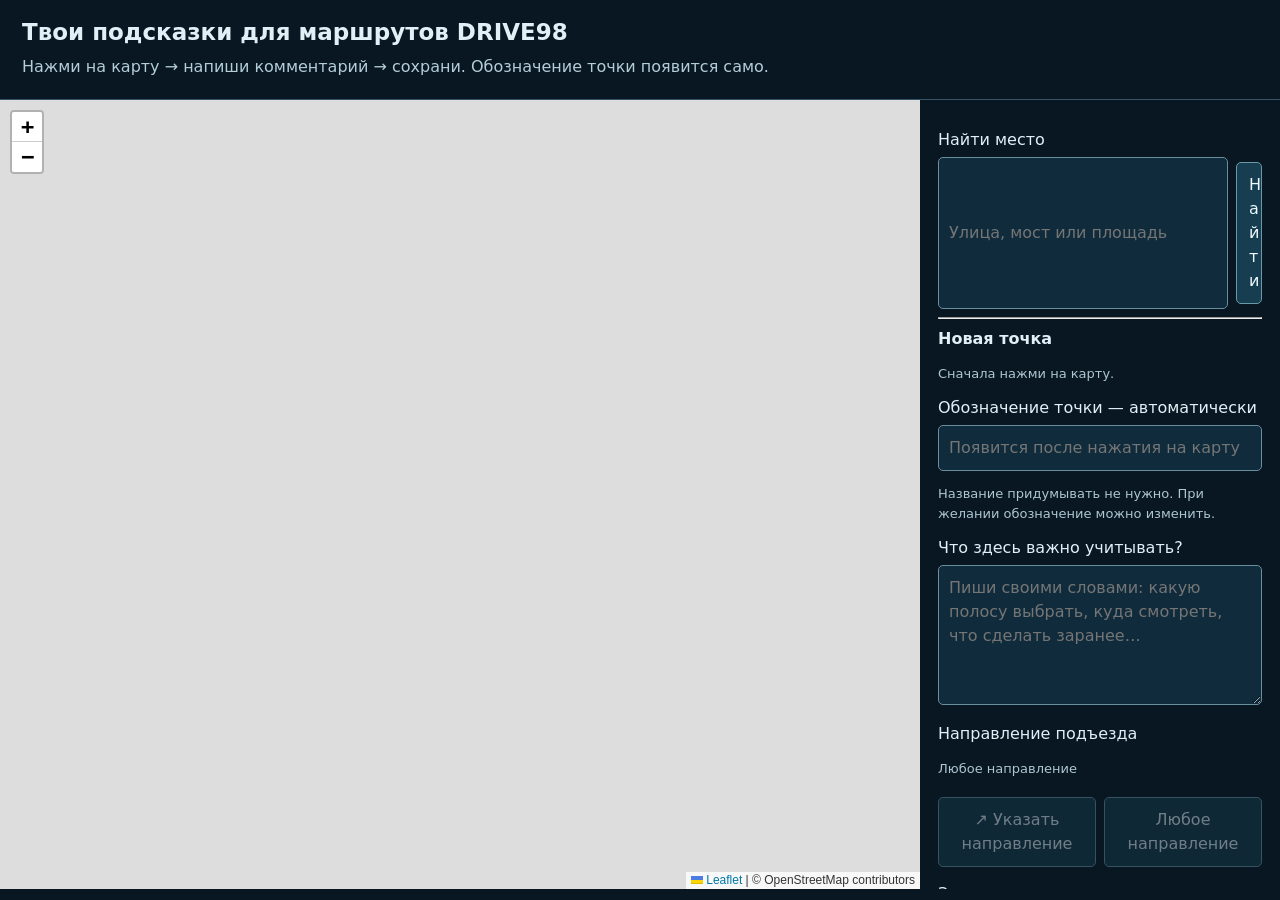
==== commit b9a62cdf: "Automatically label author map points and record approach direction using map arrows" ====
--- a/route-editor.html
+++ b/route-editor.html
@@ -659,24 +659,31 @@
 		print-color-adjust: exact;
 		}
 	}
-</style><style>*{box-sizing:border-box}body{margin:0;background:#091722;color:#e0f0f6;font:16px/1.5 system-ui}header{padding:15px 22px;border-bottom:1px solid #365467}h1{font-size:23px;margin:0}header p{margin:5px 0;color:#b3cdd9}main{display:grid;grid-template-columns:1fr 360px;height:calc(100dvh - 111px);min-height:520px}#map{height:100%;min-height:430px}aside{padding:18px;overflow:auto}label{display:block;margin:10px 0 5px}input,textarea,select,button{font:inherit}input,textarea,select{width:100%;background:#102c3c;color:#edf8fc;border:1px solid #698e9e;padding:10px;border-radius:5px}textarea{min-height:140px;resize:vertical}button{padding:10px 12px;border:1px solid #6a9aaa;background:#173e50;color:#edfaff;border-radius:5px;cursor:pointer;margin:5px 0}button.primary{background:#62d1e9;color:#08212e;font-weight:700;width:100%}button:disabled{opacity:.45;cursor:default}.muted{font-size:13px;color:#adc6d2}.row{display:flex;gap:8px}.row button{flex:1;min-width:0;overflow-wrap:anywhere}#status{padding:8px 0;min-height:40px;color:#b3e7a0}#notes button{display:block;text-align:left;width:100%;overflow-wrap:anywhere}.leaflet-popup-content{white-space:pre-wrap;color:#142a34}.point{display:grid;place-items:center;width:30px;height:30px;background:#ffc66d;border:2px solid #283c49;border-radius:50%;font-weight:800;color:#14212a}@media(max-width:750px){main{display:flex;flex-direction:column;height:auto}#map{height:56dvh}aside{overflow:visible}header{padding:12px}h1{font-size:20px}}</style><header><h1>Твои подсказки для маршрутов DRIVE98</h1><p>Нажми на место на карте → напиши, что важно учесть → сохрани точку.</p></header><main><div id="map" aria-label="Карта для отметок"></div><aside><form id="search"><label for="query">Найти место</label><div class="row"><input id="query" placeholder="Улица, мост или площадь"><button>Найти</button></div><div id="results"></div></form><hr><strong id="mode">Новая точка</strong><p id="coords" class="muted">Сначала нажми на карту.</p><label for="title">Название места</label><input id="title" maxlength="100" placeholder="Например, въезд на КАД"><label for="note">Что здесь важно учитывать?</label><textarea id="note" maxlength="3000" placeholder="Пиши своими словами: какую полосу выбрать, куда смотреть, что сделать заранее…"></textarea><label for="radius">Зона подсказки</label><select id="radius"><option value="35">35 м — точное место</option><option value="70" selected>70 м — перекрёсток или въезд</option><option value="120">120 м — крупная площадь</option><option value="200">200 м — протяжённый участок</option></select><p class="muted">Круг показывает зону точки. При подключении к игре подсказку будут видеть только игроки, чей путь проходит через эту зону. Направление движения уточним при подготовке подсказок.</p><button class="primary" id="save" disabled>Сохранить точку</button><div class="row"><button id="new">Новая точка</button><button id="copy" disabled>Копировать точку</button><button id="remove" disabled>Удалить точку</button></div><div id="status" role="status"></div><hr><strong>Сохранённые места: <span id="count">0</span></strong><div id="notes"></div><button class="primary" id="export">Скачать / отправить комментарии</button><label class="muted" for="import">Загрузить ранее сохранённые комментарии</label><input type="file" id="import" accept="application/json,.json"><p class="muted">Заметки сохраняются в этом браузере. Чтобы передать их для игры, скачай файл и прикрепи его в чат. На этом этапе они ещё не опубликованы для игроков.</p></aside></main><script>/* @preserve
+</style><style>*{box-sizing:border-box}body{margin:0;background:#091722;color:#e0f0f6;font:16px/1.5 system-ui}header{padding:15px 22px;border-bottom:1px solid #365467}h1{font-size:23px;margin:0}header p{margin:5px 0;color:#b3cdd9}main{display:grid;grid-template-columns:1fr 360px;height:calc(100dvh - 111px);min-height:520px}#map{height:100%;min-height:430px}aside{padding:18px;overflow:auto}label{display:block;margin:10px 0 5px}input,textarea,select,button{font:inherit}input,textarea,select{width:100%;background:#102c3c;color:#edf8fc;border:1px solid #698e9e;padding:10px;border-radius:5px}textarea{min-height:140px;resize:vertical}button{padding:10px 12px;border:1px solid #6a9aaa;background:#173e50;color:#edfaff;border-radius:5px;cursor:pointer;margin:5px 0}button.primary{background:#62d1e9;color:#08212e;font-weight:700;width:100%}button:disabled{opacity:.45;cursor:default}.muted{font-size:13px;color:#adc6d2}.row{display:flex;gap:8px}.row button{flex:1;min-width:0;overflow-wrap:anywhere}#status{padding:8px 0;min-height:40px;color:#b3e7a0}#notes button{display:block;text-align:left;width:100%;overflow-wrap:anywhere}.leaflet-popup-content{white-space:pre-wrap;color:#142a34}.point{display:grid;place-items:center;width:30px;height:30px;background:#ffc66d;border:2px solid #283c49;border-radius:50%;font-weight:800;color:#14212a}@media(max-width:750px){main{display:flex;flex-direction:column;height:auto}#map{height:56dvh}aside{overflow:visible}header{padding:12px}h1{font-size:20px}}</style><header><h1>Твои подсказки для маршрутов DRIVE98</h1><p>Нажми на карту → напиши комментарий → сохрани. Обозначение точки появится само.</p></header><main><div id="map" aria-label="Карта для отметок"></div><aside><form id="search"><label for="query">Найти место</label><div class="row"><input id="query" placeholder="Улица, мост или площадь"><button>Найти</button></div><div id="results"></div></form><hr><strong id="mode">Новая точка</strong><p id="coords" class="muted">Сначала нажми на карту.</p><label for="title">Обозначение точки — автоматически</label><input id="title" maxlength="100" placeholder="Появится после нажатия на карту"><p class="muted">Название придумывать не нужно. При желании обозначение можно изменить.</p><label for="note">Что здесь важно учитывать?</label><textarea id="note" maxlength="3000" placeholder="Пиши своими словами: какую полосу выбрать, куда смотреть, что сделать заранее…"></textarea><label>Направление подъезда</label><p id="direction-label" class="muted">Любое направление</p><div class="row"><button id="direction" disabled>↗ Указать направление</button><button id="all-directions" disabled>Любое направление</button></div><label for="radius">Зона подсказки</label><select id="radius"><option value="35">35 м — точное место</option><option value="70" selected>70 м — перекрёсток или въезд</option><option value="120">120 м — крупная площадь</option><option value="200">200 м — протяжённый участок</option></select><p class="muted">Круг показывает зону точки. При подключении к игре подсказку будут видеть только игроки, чей путь проходит через эту зону. Если подсказка относится к одному подъезду, укажи его стрелкой.</p><button class="primary" id="save" disabled>Сохранить точку</button><div class="row"><button id="new">Новая точка</button><button id="copy" disabled>Копировать точку</button><button id="remove" disabled>Удалить точку</button></div><div id="status" role="status"></div><hr><strong>Сохранённые места: <span id="count">0</span></strong><div id="notes"></div><button class="primary" id="export">Скачать / отправить комментарии</button><label class="muted" for="import">Загрузить ранее сохранённые комментарии</label><input type="file" id="import" accept="application/json,.json"><p class="muted">Заметки сохраняются в этом браузере. Чтобы передать их для игры, скачай файл и прикрепи его в чат. На этом этапе они ещё не опубликованы для игроков.</p></aside></main><script>/* @preserve
  * Leaflet 1.9.4, a JS library for interactive maps. https://leafletjs.com
  * (c) 2010-2023 Vladimir Agafonkin, (c) 2010-2011 CloudMade
  */
 !function(t,e){"object"==typeof exports&&"undefined"!=typeof module?e(exports):"function"==typeof define&&define.amd?define(["exports"],e):e((t="undefined"!=typeof globalThis?globalThis:t||self).leaflet={})}(this,function(t){"use strict";function l(t){for(var e,i,n=1,o=arguments.length;n<o;n++)for(e in i=arguments[n])t[e]=i[e];return t}var R=Object.create||function(t){return N.prototype=t,new N};function N(){}function a(t,e){var i,n=Array.prototype.slice;return t.bind?t.bind.apply(t,n.call(arguments,1)):(i=n.call(arguments,2),function(){return t.apply(e,i.length?i.concat(n.call(arguments)):arguments)})}var D=0;function h(t){return"_leaflet_id"in t||(t._leaflet_id=++D),t._leaflet_id}function j(t,e,i){var n,o,s=function(){n=!1,o&&(r.apply(i,o),o=!1)},r=function(){n?o=arguments:(t.apply(i,arguments),setTimeout(s,e),n=!0)};return r}function H(t,e,i){var n=e[1],e=e[0],o=n-e;return t===n&&i?t:((t-e)%o+o)%o+e}function u(){return!1}function i(t,e){return!1===e?t:(e=Math.pow(10,void 0===e?6:e),Math.round(t*e)/e)}function W(t){return t.trim?t.trim():t.replace(/^\s+|\s+$/g,"")}function F(t){return W(t).split(/\s+/)}function c(t,e){for(var i in Object.prototype.hasOwnProperty.call(t,"options")||(t.options=t.options?R(t.options):{}),e)t.options[i]=e[i];return t.options}function U(t,e,i){var n,o=[];for(n in t)o.push(encodeURIComponent(i?n.toUpperCase():n)+"="+encodeURIComponent(t[n]));return(e&&-1!==e.indexOf("?")?"&":"?")+o.join("&")}var V=/\{ *([\w_ -]+) *\}/g;function q(t,i){return t.replace(V,function(t,e){e=i[e];if(void 0===e)throw new Error("No value provided for variable "+t);return e="function"==typeof e?e(i):e})}var d=Array.isArray||function(t){return"[object Array]"===Object.prototype.toString.call(t)};function G(t,e){for(var i=0;i<t.length;i++)if(t[i]===e)return i;return-1}var K="[data-uri]";function Y(t){return window["webkit"+t]||window["moz"+t]||window["ms"+t]}var X=0;function J(t){var e=+new Date,i=Math.max(0,16-(e-X));return X=e+i,window.setTimeout(t,i)}var $=window.requestAnimationFrame||Y("RequestAnimationFrame")||J,Q=window.cancelAnimationFrame||Y("CancelAnimationFrame")||Y("CancelRequestAnimationFrame")||function(t){window.clearTimeout(t)};function x(t,e,i){if(!i||$!==J)return $.call(window,a(t,e));t.call(e)}function r(t){t&&Q.call(window,t)}var tt={__proto__:null,extend:l,create:R,bind:a,get lastId(){return D},stamp:h,throttle:j,wrapNum:H,falseFn:u,formatNum:i,trim:W,splitWords:F,setOptions:c,getParamString:U,template:q,isArray:d,indexOf:G,emptyImageUrl:K,requestFn:$,cancelFn:Q,requestAnimFrame:x,cancelAnimFrame:r};function et(){}et.extend=function(t){function e(){c(this),this.initialize&&this.initialize.apply(this,arguments),this.callInitHooks()}var i,n=e.__super__=this.prototype,o=R(n);for(i in(o.constructor=e).prototype=o,this)Object.prototype.hasOwnProperty.call(this,i)&&"prototype"!==i&&"__super__"!==i&&(e[i]=this[i]);if(t.statics&&l(e,t.statics),t.includes){var s=t.includes;if("undefined"!=typeof L&&L&&L.Mixin){s=d(s)?s:[s];for(var r=0;r<s.length;r++)s[r]===L.Mixin.Events&&console.warn("Deprecated include of L.Mixin.Events: this property will be removed in future releases, please inherit from L.Evented instead.",(new Error).stack)}l.apply(null,[o].concat(t.includes))}return l(o,t),delete o.statics,delete o.includes,o.options&&(o.options=n.options?R(n.options):{},l(o.options,t.options)),o._initHooks=[],o.callInitHooks=function(){if(!this._initHooksCalled){n.callInitHooks&&n.callInitHooks.call(this),this._initHooksCalled=!0;for(var t=0,e=o._initHooks.length;t<e;t++)o._initHooks[t].call(this)}},e},et.include=function(t){var e=this.prototype.options;return l(this.prototype,t),t.options&&(this.prototype.options=e,this.mergeOptions(t.options)),this},et.mergeOptions=function(t){return l(this.prototype.options,t),this},et.addInitHook=function(t){var e=Array.prototype.slice.call(arguments,1),i="function"==typeof t?t:function(){this[t].apply(this,e)};return this.prototype._initHooks=this.prototype._initHooks||[],this.prototype._initHooks.push(i),this};var e={on:function(t,e,i){if("object"==typeof t)for(var n in t)this._on(n,t[n],e);else for(var o=0,s=(t=F(t)).length;o<s;o++)this._on(t[o],e,i);return this},off:function(t,e,i){if(arguments.length)if("object"==typeof t)for(var n in t)this._off(n,t[n],e);else{t=F(t);for(var o=1===arguments.length,s=0,r=t.length;s<r;s++)o?this._off(t[s]):this._off(t[s],e,i)}else delete this._events;return this},_on:function(t,e,i,n){"function"!=typeof e?console.warn("wrong listener type: "+typeof e):!1===this._listens(t,e,i)&&(e={fn:e,ctx:i=i===this?void 0:i},n&&(e.once=!0),this._events=this._events||{},this._events[t]=this._events[t]||[],this._events[t].push(e))},_off:function(t,e,i){var n,o,s;if(this._events&&(n=this._events[t]))if(1===arguments.length){if(this._firingCount)for(o=0,s=n.length;o<s;o++)n[o].fn=u;delete this._events[t]}else"function"!=typeof e?console.warn("wrong listener type: "+typeof e):!1!==(e=this._listens(t,e,i))&&(i=n[e],this._firingCount&&(i.fn=u,this._events[t]=n=n.slice()),n.splice(e,1))},fire:function(t,e,i){if(this.listens(t,i)){var n=l({},e,{type:t,target:this,sourceTarget:e&&e.sourceTarget||this});if(this._events){var o=this._events[t];if(o){this._firingCount=this._firingCount+1||1;for(var s=0,r=o.length;s<r;s++){var a=o[s],h=a.fn;a.once&&this.off(t,h,a.ctx),h.call(a.ctx||this,n)}this._firingCount--}}i&&this._propagateEvent(n)}return this},listens:function(t,e,i,n){"string"!=typeof t&&console.warn('"string" type argument expected');var o=e,s=("function"!=typeof e&&(n=!!e,i=o=void 0),this._events&&this._events[t]);if(s&&s.length&&!1!==this._listens(t,o,i))return!0;if(n)for(var r in this._eventParents)if(this._eventParents[r].listens(t,e,i,n))return!0;return!1},_listens:function(t,e,i){if(this._events){var n=this._events[t]||[];if(!e)return!!n.length;i===this&&(i=void 0);for(var o=0,s=n.length;o<s;o++)if(n[o].fn===e&&n[o].ctx===i)return o}return!1},once:function(t,e,i){if("object"==typeof t)for(var n in t)this._on(n,t[n],e,!0);else for(var o=0,s=(t=F(t)).length;o<s;o++)this._on(t[o],e,i,!0);return this},addEventParent:function(t){return this._eventParents=this._eventParents||{},this._eventParents[h(t)]=t,this},removeEventParent:function(t){return this._eventParents&&delete this._eventParents[h(t)],this},_propagateEvent:function(t){for(var e in this._eventParents)this._eventParents[e].fire(t.type,l({layer:t.target,propagatedFrom:t.target},t),!0)}},it=(e.addEventListener=e.on,e.removeEventListener=e.clearAllEventListeners=e.off,e.addOneTimeEventListener=e.once,e.fireEvent=e.fire,e.hasEventListeners=e.listens,et.extend(e));function p(t,e,i){this.x=i?Math.round(t):t,this.y=i?Math.round(e):e}var nt=Math.trunc||function(t){return 0<t?Math.floor(t):Math.ceil(t)};function m(t,e,i){return t instanceof p?t:d(t)?new p(t[0],t[1]):null==t?t:"object"==typeof t&&"x"in t&&"y"in t?new p(t.x,t.y):new p(t,e,i)}function f(t,e){if(t)for(var i=e?[t,e]:t,n=0,o=i.length;n<o;n++)this.extend(i[n])}function _(t,e){return!t||t instanceof f?t:new f(t,e)}function s(t,e){if(t)for(var i=e?[t,e]:t,n=0,o=i.length;n<o;n++)this.extend(i[n])}function g(t,e){return t instanceof s?t:new s(t,e)}function v(t,e,i){if(isNaN(t)||isNaN(e))throw new Error("Invalid LatLng object: ("+t+", "+e+")");this.lat=+t,this.lng=+e,void 0!==i&&(this.alt=+i)}function w(t,e,i){return t instanceof v?t:d(t)&&"object"!=typeof t[0]?3===t.length?new v(t[0],t[1],t[2]):2===t.length?new v(t[0],t[1]):null:null==t?t:"object"==typeof t&&"lat"in t?new v(t.lat,"lng"in t?t.lng:t.lon,t.alt):void 0===e?null:new v(t,e,i)}p.prototype={clone:function(){return new p(this.x,this.y)},add:function(t){return this.clone()._add(m(t))},_add:function(t){return this.x+=t.x,this.y+=t.y,this},subtract:function(t){return this.clone()._subtract(m(t))},_subtract:function(t){return this.x-=t.x,this.y-=t.y,this},divideBy:function(t){return this.clone()._divideBy(t)},_divideBy:function(t){return this.x/=t,this.y/=t,this},multiplyBy:function(t){return this.clone()._multiplyBy(t)},_multiplyBy:function(t){return this.x*=t,this.y*=t,this},scaleBy:function(t){return new p(this.x*t.x,this.y*t.y)},unscaleBy:function(t){return new p(this.x/t.x,this.y/t.y)},round:function(){return this.clone()._round()},_round:function(){return this.x=Math.round(this.x),this.y=Math.round(this.y),this},floor:function(){return this.clone()._floor()},_floor:function(){return this.x=Math.floor(this.x),this.y=Math.floor(this.y),this},ceil:function(){return this.clone()._ceil()},_ceil:function(){return this.x=Math.ceil(this.x),this.y=Math.ceil(this.y),this},trunc:function(){return this.clone()._trunc()},_trunc:function(){return this.x=nt(this.x),this.y=nt(this.y),this},distanceTo:function(t){var e=(t=m(t)).x-this.x,t=t.y-this.y;return Math.sqrt(e*e+t*t)},equals:function(t){return(t=m(t)).x===this.x&&t.y===this.y},contains:function(t){return t=m(t),Math.abs(t.x)<=Math.abs(this.x)&&Math.abs(t.y)<=Math.abs(this.y)},toString:function(){return"Point("+i(this.x)+", "+i(this.y)+")"}},f.prototype={extend:function(t){var e,i;if(t){if(t instanceof p||"number"==typeof t[0]||"x"in t)e=i=m(t);else if(e=(t=_(t)).min,i=t.max,!e||!i)return this;this.min||this.max?(this.min.x=Math.min(e.x,this.min.x),this.max.x=Math.max(i.x,this.max.x),this.min.y=Math.min(e.y,this.min.y),this.max.y=Math.max(i.y,this.max.y)):(this.min=e.clone(),this.max=i.clone())}return this},getCenter:function(t){return m((this.min.x+this.max.x)/2,(this.min.y+this.max.y)/2,t)},getBottomLeft:function(){return m(this.min.x,this.max.y)},getTopRight:function(){return m(this.max.x,this.min.y)},getTopLeft:function(){return this.min},getBottomRight:function(){return this.max},getSize:function(){return this.max.subtract(this.min)},contains:function(t){var e,i;return(t=("number"==typeof t[0]||t instanceof p?m:_)(t))instanceof f?(e=t.min,i=t.max):e=i=t,e.x>=this.min.x&&i.x<=this.max.x&&e.y>=this.min.y&&i.y<=this.max.y},intersects:function(t){t=_(t);var e=this.min,i=this.max,n=t.min,t=t.max,o=t.x>=e.x&&n.x<=i.x,t=t.y>=e.y&&n.y<=i.y;return o&&t},overlaps:function(t){t=_(t);var e=this.min,i=this.max,n=t.min,t=t.max,o=t.x>e.x&&n.x<i.x,t=t.y>e.y&&n.y<i.y;return o&&t},isValid:function(){return!(!this.min||!this.max)},pad:function(t){var e=this.min,i=this.max,n=Math.abs(e.x-i.x)*t,t=Math.abs(e.y-i.y)*t;return _(m(e.x-n,e.y-t),m(i.x+n,i.y+t))},equals:function(t){return!!t&&(t=_(t),this.min.equals(t.getTopLeft())&&this.max.equals(t.getBottomRight()))}},s.prototype={extend:function(t){var e,i,n=this._southWest,o=this._northEast;if(t instanceof v)i=e=t;else{if(!(t instanceof s))return t?this.extend(w(t)||g(t)):this;if(e=t._southWest,i=t._northEast,!e||!i)return this}return n||o?(n.lat=Math.min(e.lat,n.lat),n.lng=Math.min(e.lng,n.lng),o.lat=Math.max(i.lat,o.lat),o.lng=Math.max(i.lng,o.lng)):(this._southWest=new v(e.lat,e.lng),this._northEast=new v(i.lat,i.lng)),this},pad:function(t){var e=this._southWest,i=this._northEast,n=Math.abs(e.lat-i.lat)*t,t=Math.abs(e.lng-i.lng)*t;return new s(new v(e.lat-n,e.lng-t),new v(i.lat+n,i.lng+t))},getCenter:function(){return new v((this._southWest.lat+this._northEast.lat)/2,(this._southWest.lng+this._northEast.lng)/2)},getSouthWest:function(){return this._southWest},getNorthEast:function(){return this._northEast},getNorthWest:function(){return new v(this.getNorth(),this.getWest())},getSouthEast:function(){return new v(this.getSouth(),this.getEast())},getWest:function(){return this._southWest.lng},getSouth:function(){return this._southWest.lat},getEast:function(){return this._northEast.lng},getNorth:function(){return this._northEast.lat},contains:function(t){t=("number"==typeof t[0]||t instanceof v||"lat"in t?w:g)(t);var e,i,n=this._southWest,o=this._northEast;return t instanceof s?(e=t.getSouthWest(),i=t.getNorthEast()):e=i=t,e.lat>=n.lat&&i.lat<=o.lat&&e.lng>=n.lng&&i.lng<=o.lng},intersects:function(t){t=g(t);var e=this._southWest,i=this._northEast,n=t.getSouthWest(),t=t.getNorthEast(),o=t.lat>=e.lat&&n.lat<=i.lat,t=t.lng>=e.lng&&n.lng<=i.lng;return o&&t},overlaps:function(t){t=g(t);var e=this._southWest,i=this._northEast,n=t.getSouthWest(),t=t.getNorthEast(),o=t.lat>e.lat&&n.lat<i.lat,t=t.lng>e.lng&&n.lng<i.lng;return o&&t},toBBoxString:function(){return[this.getWest(),this.getSouth(),this.getEast(),this.getNorth()].join(",")},equals:function(t,e){return!!t&&(t=g(t),this._southWest.equals(t.getSouthWest(),e)&&this._northEast.equals(t.getNorthEast(),e))},isValid:function(){return!(!this._southWest||!this._northEast)}};var ot={latLngToPoint:function(t,e){t=this.projection.project(t),e=this.scale(e);return this.transformation._transform(t,e)},pointToLatLng:function(t,e){e=this.scale(e),t=this.transformation.untransform(t,e);return this.projection.unproject(t)},project:function(t){return this.projection.project(t)},unproject:function(t){return this.projection.unproject(t)},scale:function(t){return 256*Math.pow(2,t)},zoom:function(t){return Math.log(t/256)/Math.LN2},getProjectedBounds:function(t){var e;return this.infinite?null:(e=this.projection.bounds,t=this.scale(t),new f(this.transformation.transform(e.min,t),this.transformation.transform(e.max,t)))},infinite:!(v.prototype={equals:function(t,e){return!!t&&(t=w(t),Math.max(Math.abs(this.lat-t.lat),Math.abs(this.lng-t.lng))<=(void 0===e?1e-9:e))},toString:function(t){return"LatLng("+i(this.lat,t)+", "+i(this.lng,t)+")"},distanceTo:function(t){return st.distance(this,w(t))},wrap:function(){return st.wrapLatLng(this)},toBounds:function(t){var t=180*t/40075017,e=t/Math.cos(Math.PI/180*this.lat);return g([this.lat-t,this.lng-e],[this.lat+t,this.lng+e])},clone:function(){return new v(this.lat,this.lng,this.alt)}}),wrapLatLng:function(t){var e=this.wrapLng?H(t.lng,this.wrapLng,!0):t.lng;return new v(this.wrapLat?H(t.lat,this.wrapLat,!0):t.lat,e,t.alt)},wrapLatLngBounds:function(t){var e=t.getCenter(),i=this.wrapLatLng(e),n=e.lat-i.lat,e=e.lng-i.lng;return 0==n&&0==e?t:(i=t.getSouthWest(),t=t.getNorthEast(),new s(new v(i.lat-n,i.lng-e),new v(t.lat-n,t.lng-e)))}},st=l({},ot,{wrapLng:[-180,180],R:6371e3,distance:function(t,e){var i=Math.PI/180,n=t.lat*i,o=e.lat*i,s=Math.sin((e.lat-t.lat)*i/2),e=Math.sin((e.lng-t.lng)*i/2),t=s*s+Math.cos(n)*Math.cos(o)*e*e,i=2*Math.atan2(Math.sqrt(t),Math.sqrt(1-t));return this.R*i}}),rt=6378137,rt={R:rt,MAX_LATITUDE:85.0511287798,project:function(t){var e=Math.PI/180,i=this.MAX_LATITUDE,i=Math.max(Math.min(i,t.lat),-i),i=Math.sin(i*e);return new p(this.R*t.lng*e,this.R*Math.log((1+i)/(1-i))/2)},unproject:function(t){var e=180/Math.PI;return new v((2*Math.atan(Math.exp(t.y/this.R))-Math.PI/2)*e,t.x*e/this.R)},bounds:new f([-(rt=rt*Math.PI),-rt],[rt,rt])};function at(t,e,i,n){d(t)?(this._a=t[0],this._b=t[1],this._c=t[2],this._d=t[3]):(this._a=t,this._b=e,this._c=i,this._d=n)}function ht(t,e,i,n){return new at(t,e,i,n)}at.prototype={transform:function(t,e){return this._transform(t.clone(),e)},_transform:function(t,e){return t.x=(e=e||1)*(this._a*t.x+this._b),t.y=e*(this._c*t.y+this._d),t},untransform:function(t,e){return new p((t.x/(e=e||1)-this._b)/this._a,(t.y/e-this._d)/this._c)}};var lt=l({},st,{code:"EPSG:3857",projection:rt,transformation:ht(lt=.5/(Math.PI*rt.R),.5,-lt,.5)}),ut=l({},lt,{code:"EPSG:900913"});function ct(t){return document.createElementNS("http://www.w3.org/2000/svg",t)}function dt(t,e){for(var i,n,o,s,r="",a=0,h=t.length;a<h;a++){for(i=0,n=(o=t[a]).length;i<n;i++)r+=(i?"L":"M")+(s=o[i]).x+" "+s.y;r+=e?b.svg?"z":"x":""}return r||"M0 0"}var _t=document.documentElement.style,pt="ActiveXObject"in window,mt=pt&&!document.addEventListener,n="msLaunchUri"in navigator&&!("documentMode"in document),ft=y("webkit"),gt=y("android"),vt=y("android 2")||y("android 3"),yt=parseInt(/WebKit\/([0-9]+)|$/.exec(navigator.userAgent)[1],10),yt=gt&&y("Google")&&yt<537&&!("AudioNode"in window),xt=!!window.opera,wt=!n&&y("chrome"),bt=y("gecko")&&!ft&&!xt&&!pt,Pt=!wt&&y("safari"),Lt=y("phantom"),o="OTransition"in _t,Tt=0===navigator.platform.indexOf("Win"),Mt=pt&&"transition"in _t,zt="WebKitCSSMatrix"in window&&"m11"in new window.WebKitCSSMatrix&&!vt,_t="MozPerspective"in _t,Ct=!window.L_DISABLE_3D&&(Mt||zt||_t)&&!o&&!Lt,Zt="undefined"!=typeof orientation||y("mobile"),St=Zt&&ft,Et=Zt&&zt,kt=!window.PointerEvent&&window.MSPointerEvent,Ot=!(!window.PointerEvent&&!kt),At="ontouchstart"in window||!!window.TouchEvent,Bt=!window.L_NO_TOUCH&&(At||Ot),It=Zt&&xt,Rt=Zt&&bt,Nt=1<(window.devicePixelRatio||window.screen.deviceXDPI/window.screen.logicalXDPI),Dt=function(){var t=!1;try{var e=Object.defineProperty({},"passive",{get:function(){t=!0}});window.addEventListener("testPassiveEventSupport",u,e),window.removeEventListener("testPassiveEventSupport",u,e)}catch(t){}return t}(),jt=!!document.createElement("canvas").getContext,Ht=!(!document.createElementNS||!ct("svg").createSVGRect),Wt=!!Ht&&((Wt=document.createElement("div")).innerHTML="<svg/>","http://www.w3.org/2000/svg"===(Wt.firstChild&&Wt.firstChild.namespaceURI));function y(t){return 0<=navigator.userAgent.toLowerCase().indexOf(t)}var b={ie:pt,ielt9:mt,edge:n,webkit:ft,android:gt,android23:vt,androidStock:yt,opera:xt,chrome:wt,gecko:bt,safari:Pt,phantom:Lt,opera12:o,win:Tt,ie3d:Mt,webkit3d:zt,gecko3d:_t,any3d:Ct,mobile:Zt,mobileWebkit:St,mobileWebkit3d:Et,msPointer:kt,pointer:Ot,touch:Bt,touchNative:At,mobileOpera:It,mobileGecko:Rt,retina:Nt,passiveEvents:Dt,canvas:jt,svg:Ht,vml:!Ht&&function(){try{var t=document.createElement("div"),e=(t.innerHTML='<v:shape adj="1"/>',t.firstChild);return e.style.behavior="url(#default#VML)",e&&"object"==typeof e.adj}catch(t){return!1}}(),inlineSvg:Wt,mac:0===navigator.platform.indexOf("Mac"),linux:0===navigator.platform.indexOf("Linux")},Ft=b.msPointer?"MSPointerDown":"pointerdown",Ut=b.msPointer?"MSPointerMove":"pointermove",Vt=b.msPointer?"MSPointerUp":"pointerup",qt=b.msPointer?"MSPointerCancel":"pointercancel",Gt={touchstart:Ft,touchmove:Ut,touchend:Vt,touchcancel:qt},Kt={touchstart:function(t,e){e.MSPOINTER_TYPE_TOUCH&&e.pointerType===e.MSPOINTER_TYPE_TOUCH&&O(e);ee(t,e)},touchmove:ee,touchend:ee,touchcancel:ee},Yt={},Xt=!1;function Jt(t,e,i){return"touchstart"!==e||Xt||(document.addEventListener(Ft,$t,!0),document.addEventListener(Ut,Qt,!0),document.addEventListener(Vt,te,!0),document.addEventListener(qt,te,!0),Xt=!0),Kt[e]?(i=Kt[e].bind(this,i),t.addEventListener(Gt[e],i,!1),i):(console.warn("wrong event specified:",e),u)}function $t(t){Yt[t.pointerId]=t}function Qt(t){Yt[t.pointerId]&&(Yt[t.pointerId]=t)}function te(t){delete Yt[t.pointerId]}function ee(t,e){if(e.pointerType!==(e.MSPOINTER_TYPE_MOUSE||"mouse")){for(var i in e.touches=[],Yt)e.touches.push(Yt[i]);e.changedTouches=[e],t(e)}}var ie=200;function ne(t,i){t.addEventListener("dblclick",i);var n,o=0;function e(t){var e;1!==t.detail?n=t.detail:"mouse"===t.pointerType||t.sourceCapabilities&&!t.sourceCapabilities.firesTouchEvents||((e=Ne(t)).some(function(t){return t instanceof HTMLLabelElement&&t.attributes.for})&&!e.some(function(t){return t instanceof HTMLInputElement||t instanceof HTMLSelectElement})||((e=Date.now())-o<=ie?2===++n&&i(function(t){var e,i,n={};for(i in t)e=t[i],n[i]=e&&e.bind?e.bind(t):e;return(t=n).type="dblclick",n.detail=2,n.isTrusted=!1,n._simulated=!0,n}(t)):n=1,o=e))}return t.addEventListener("click",e),{dblclick:i,simDblclick:e}}var oe,se,re,ae,he,le,ue=we(["transform","webkitTransform","OTransform","MozTransform","msTransform"]),ce=we(["webkitTransition","transition","OTransition","MozTransition","msTransition"]),de="webkitTransition"===ce||"OTransition"===ce?ce+"End":"transitionend";function _e(t){return"string"==typeof t?document.getElementById(t):t}function pe(t,e){var i=t.style[e]||t.currentStyle&&t.currentStyle[e];return"auto"===(i=i&&"auto"!==i||!document.defaultView?i:(t=document.defaultView.getComputedStyle(t,null))?t[e]:null)?null:i}function P(t,e,i){t=document.createElement(t);return t.className=e||"",i&&i.appendChild(t),t}function T(t){var e=t.parentNode;e&&e.removeChild(t)}function me(t){for(;t.firstChild;)t.removeChild(t.firstChild)}function fe(t){var e=t.parentNode;e&&e.lastChild!==t&&e.appendChild(t)}function ge(t){var e=t.parentNode;e&&e.firstChild!==t&&e.insertBefore(t,e.firstChild)}function ve(t,e){return void 0!==t.classList?t.classList.contains(e):0<(t=xe(t)).length&&new RegExp("(^|\\s)"+e+"(\\s|$)").test(t)}function M(t,e){var i;if(void 0!==t.classList)for(var n=F(e),o=0,s=n.length;o<s;o++)t.classList.add(n[o]);else ve(t,e)||ye(t,((i=xe(t))?i+" ":"")+e)}function z(t,e){void 0!==t.classList?t.classList.remove(e):ye(t,W((" "+xe(t)+" ").replace(" "+e+" "," ")))}function ye(t,e){void 0===t.className.baseVal?t.className=e:t.className.baseVal=e}function xe(t){return void 0===(t=t.correspondingElement?t.correspondingElement:t).className.baseVal?t.className:t.className.baseVal}function C(t,e){if("opacity"in t.style)t.style.opacity=e;else if("filter"in t.style){var i=!1,n="DXImageTransform.Microsoft.Alpha";try{i=t.filters.item(n)}catch(t){if(1===e)return}e=Math.round(100*e),i?(i.Enabled=100!==e,i.Opacity=e):t.style.filter+=" progid:"+n+"(opacity="+e+")"}}function we(t){for(var e=document.documentElement.style,i=0;i<t.length;i++)if(t[i]in e)return t[i];return!1}function be(t,e,i){e=e||new p(0,0);t.style[ue]=(b.ie3d?"translate("+e.x+"px,"+e.y+"px)":"translate3d("+e.x+"px,"+e.y+"px,0)")+(i?" scale("+i+")":"")}function Z(t,e){t._leaflet_pos=e,b.any3d?be(t,e):(t.style.left=e.x+"px",t.style.top=e.y+"px")}function Pe(t){return t._leaflet_pos||new p(0,0)}function Le(){S(window,"dragstart",O)}function Te(){k(window,"dragstart",O)}function Me(t){for(;-1===t.tabIndex;)t=t.parentNode;t.style&&(ze(),le=(he=t).style.outlineStyle,t.style.outlineStyle="none",S(window,"keydown",ze))}function ze(){he&&(he.style.outlineStyle=le,le=he=void 0,k(window,"keydown",ze))}function Ce(t){for(;!((t=t.parentNode).offsetWidth&&t.offsetHeight||t===document.body););return t}function Ze(t){var e=t.getBoundingClientRect();return{x:e.width/t.offsetWidth||1,y:e.height/t.offsetHeight||1,boundingClientRect:e}}ae="onselectstart"in document?(re=function(){S(window,"selectstart",O)},function(){k(window,"selectstart",O)}):(se=we(["userSelect","WebkitUserSelect","OUserSelect","MozUserSelect","msUserSelect"]),re=function(){var t;se&&(t=document.documentElement.style,oe=t[se],t[se]="none")},function(){se&&(document.documentElement.style[se]=oe,oe=void 0)});pt={__proto__:null,TRANSFORM:ue,TRANSITION:ce,TRANSITION_END:de,get:_e,getStyle:pe,create:P,remove:T,empty:me,toFront:fe,toBack:ge,hasClass:ve,addClass:M,removeClass:z,setClass:ye,getClass:xe,setOpacity:C,testProp:we,setTransform:be,setPosition:Z,getPosition:Pe,get disableTextSelection(){return re},get enableTextSelection(){return ae},disableImageDrag:Le,enableImageDrag:Te,preventOutline:Me,restoreOutline:ze,getSizedParentNode:Ce,getScale:Ze};function S(t,e,i,n){if(e&&"object"==typeof e)for(var o in e)ke(t,o,e[o],i);else for(var s=0,r=(e=F(e)).length;s<r;s++)ke(t,e[s],i,n);return this}var E="_leaflet_events";function k(t,e,i,n){if(1===arguments.length)Se(t),delete t[E];else if(e&&"object"==typeof e)for(var o in e)Oe(t,o,e[o],i);else if(e=F(e),2===arguments.length)Se(t,function(t){return-1!==G(e,t)});else for(var s=0,r=e.length;s<r;s++)Oe(t,e[s],i,n);return this}function Se(t,e){for(var i in t[E]){var n=i.split(/\d/)[0];e&&!e(n)||Oe(t,n,null,null,i)}}var Ee={mouseenter:"mouseover",mouseleave:"mouseout",wheel:!("onwheel"in window)&&"mousewheel"};function ke(e,t,i,n){var o,s,r=t+h(i)+(n?"_"+h(n):"");e[E]&&e[E][r]||(s=o=function(t){return i.call(n||e,t||window.event)},!b.touchNative&&b.pointer&&0===t.indexOf("touch")?o=Jt(e,t,o):b.touch&&"dblclick"===t?o=ne(e,o):"addEventListener"in e?"touchstart"===t||"touchmove"===t||"wheel"===t||"mousewheel"===t?e.addEventListener(Ee[t]||t,o,!!b.passiveEvents&&{passive:!1}):"mouseenter"===t||"mouseleave"===t?e.addEventListener(Ee[t],o=function(t){t=t||window.event,We(e,t)&&s(t)},!1):e.addEventListener(t,s,!1):e.attachEvent("on"+t,o),e[E]=e[E]||{},e[E][r]=o)}function Oe(t,e,i,n,o){o=o||e+h(i)+(n?"_"+h(n):"");var s,r,i=t[E]&&t[E][o];i&&(!b.touchNative&&b.pointer&&0===e.indexOf("touch")?(n=t,r=i,Gt[s=e]?n.removeEventListener(Gt[s],r,!1):console.warn("wrong event specified:",s)):b.touch&&"dblclick"===e?(n=i,(r=t).removeEventListener("dblclick",n.dblclick),r.removeEventListener("click",n.simDblclick)):"removeEventListener"in t?t.removeEventListener(Ee[e]||e,i,!1):t.detachEvent("on"+e,i),t[E][o]=null)}function Ae(t){return t.stopPropagation?t.stopPropagation():t.originalEvent?t.originalEvent._stopped=!0:t.cancelBubble=!0,this}function Be(t){return ke(t,"wheel",Ae),this}function Ie(t){return S(t,"mousedown touchstart dblclick contextmenu",Ae),t._leaflet_disable_click=!0,this}function O(t){return t.preventDefault?t.preventDefault():t.returnValue=!1,this}function Re(t){return O(t),Ae(t),this}function Ne(t){if(t.composedPath)return t.composedPath();for(var e=[],i=t.target;i;)e.push(i),i=i.parentNode;return e}function De(t,e){var i,n;return e?(n=(i=Ze(e)).boundingClientRect,new p((t.clientX-n.left)/i.x-e.clientLeft,(t.clientY-n.top)/i.y-e.clientTop)):new p(t.clientX,t.clientY)}var je=b.linux&&b.chrome?window.devicePixelRatio:b.mac?3*window.devicePixelRatio:0<window.devicePixelRatio?2*window.devicePixelRatio:1;function He(t){return b.edge?t.wheelDeltaY/2:t.deltaY&&0===t.deltaMode?-t.deltaY/je:t.deltaY&&1===t.deltaMode?20*-t.deltaY:t.deltaY&&2===t.deltaMode?60*-t.deltaY:t.deltaX||t.deltaZ?0:t.wheelDelta?(t.wheelDeltaY||t.wheelDelta)/2:t.detail&&Math.abs(t.detail)<32765?20*-t.detail:t.detail?t.detail/-32765*60:0}function We(t,e){var i=e.relatedTarget;if(!i)return!0;try{for(;i&&i!==t;)i=i.parentNode}catch(t){return!1}return i!==t}var mt={__proto__:null,on:S,off:k,stopPropagation:Ae,disableScrollPropagation:Be,disableClickPropagation:Ie,preventDefault:O,stop:Re,getPropagationPath:Ne,getMousePosition:De,getWheelDelta:He,isExternalTarget:We,addListener:S,removeListener:k},Fe=it.extend({run:function(t,e,i,n){this.stop(),this._el=t,this._inProgress=!0,this._duration=i||.25,this._easeOutPower=1/Math.max(n||.5,.2),this._startPos=Pe(t),this._offset=e.subtract(this._startPos),this._startTime=+new Date,this.fire("start"),this._animate()},stop:function(){this._inProgress&&(this._step(!0),this._complete())},_animate:function(){this._animId=x(this._animate,this),this._step()},_step:function(t){var e=+new Date-this._startTime,i=1e3*this._duration;e<i?this._runFrame(this._easeOut(e/i),t):(this._runFrame(1),this._complete())},_runFrame:function(t,e){t=this._startPos.add(this._offset.multiplyBy(t));e&&t._round(),Z(this._el,t),this.fire("step")},_complete:function(){r(this._animId),this._inProgress=!1,this.fire("end")},_easeOut:function(t){return 1-Math.pow(1-t,this._easeOutPower)}}),A=it.extend({options:{crs:lt,center:void 0,zoom:void 0,minZoom:void 0,maxZoom:void 0,layers:[],maxBounds:void 0,renderer:void 0,zoomAnimation:!0,zoomAnimationThreshold:4,fadeAnimation:!0,markerZoomAnimation:!0,transform3DLimit:8388608,zoomSnap:1,zoomDelta:1,trackResize:!0},initialize:function(t,e){e=c(this,e),this._handlers=[],this._layers={},this._zoomBoundLayers={},this._sizeChanged=!0,this._initContainer(t),this._initLayout(),this._onResize=a(this._onResize,this),this._initEvents(),e.maxBounds&&this.setMaxBounds(e.maxBounds),void 0!==e.zoom&&(this._zoom=this._limitZoom(e.zoom)),e.center&&void 0!==e.zoom&&this.setView(w(e.center),e.zoom,{reset:!0}),this.callInitHooks(),this._zoomAnimated=ce&&b.any3d&&!b.mobileOpera&&this.options.zoomAnimation,this._zoomAnimated&&(this._createAnimProxy(),S(this._proxy,de,this._catchTransitionEnd,this)),this._addLayers(this.options.layers)},setView:function(t,e,i){if((e=void 0===e?this._zoom:this._limitZoom(e),t=this._limitCenter(w(t),e,this.options.maxBounds),i=i||{},this._stop(),this._loaded&&!i.reset&&!0!==i)&&(void 0!==i.animate&&(i.zoom=l({animate:i.animate},i.zoom),i.pan=l({animate:i.animate,duration:i.duration},i.pan)),this._zoom!==e?this._tryAnimatedZoom&&this._tryAnimatedZoom(t,e,i.zoom):this._tryAnimatedPan(t,i.pan)))return clearTimeout(this._sizeTimer),this;return this._resetView(t,e,i.pan&&i.pan.noMoveStart),this},setZoom:function(t,e){return this._loaded?this.setView(this.getCenter(),t,{zoom:e}):(this._zoom=t,this)},zoomIn:function(t,e){return t=t||(b.any3d?this.options.zoomDelta:1),this.setZoom(this._zoom+t,e)},zoomOut:function(t,e){return t=t||(b.any3d?this.options.zoomDelta:1),this.setZoom(this._zoom-t,e)},setZoomAround:function(t,e,i){var n=this.getZoomScale(e),o=this.getSize().divideBy(2),t=(t instanceof p?t:this.latLngToContainerPoint(t)).subtract(o).multiplyBy(1-1/n),n=this.containerPointToLatLng(o.add(t));return this.setView(n,e,{zoom:i})},_getBoundsCenterZoom:function(t,e){e=e||{},t=t.getBounds?t.getBounds():g(t);var i=m(e.paddingTopLeft||e.padding||[0,0]),n=m(e.paddingBottomRight||e.padding||[0,0]),o=this.getBoundsZoom(t,!1,i.add(n));return(o="number"==typeof e.maxZoom?Math.min(e.maxZoom,o):o)===1/0?{center:t.getCenter(),zoom:o}:(e=n.subtract(i).divideBy(2),n=this.project(t.getSouthWest(),o),i=this.project(t.getNorthEast(),o),{center:this.unproject(n.add(i).divideBy(2).add(e),o),zoom:o})},fitBounds:function(t,e){if((t=g(t)).isValid())return t=this._getBoundsCenterZoom(t,e),this.setView(t.center,t.zoom,e);throw new Error("Bounds are not valid.")},fitWorld:function(t){return this.fitBounds([[-90,-180],[90,180]],t)},panTo:function(t,e){return this.setView(t,this._zoom,{pan:e})},panBy:function(t,e){var i;return e=e||{},(t=m(t).round()).x||t.y?(!0===e.animate||this.getSize().contains(t)?(this._panAnim||(this._panAnim=new Fe,this._panAnim.on({step:this._onPanTransitionStep,end:this._onPanTransitionEnd},this)),e.noMoveStart||this.fire("movestart"),!1!==e.animate?(M(this._mapPane,"leaflet-pan-anim"),i=this._getMapPanePos().subtract(t).round(),this._panAnim.run(this._mapPane,i,e.duration||.25,e.easeLinearity)):(this._rawPanBy(t),this.fire("move").fire("moveend"))):this._resetView(this.unproject(this.project(this.getCenter()).add(t)),this.getZoom()),this):this.fire("moveend")},flyTo:function(n,o,t){if(!1===(t=t||{}).animate||!b.any3d)return this.setView(n,o,t);this._stop();var s=this.project(this.getCenter()),r=this.project(n),e=this.getSize(),a=this._zoom,h=(n=w(n),o=void 0===o?a:o,Math.max(e.x,e.y)),i=h*this.getZoomScale(a,o),l=r.distanceTo(s)||1,u=1.42,c=u*u;function d(t){t=(i*i-h*h+(t?-1:1)*c*c*l*l)/(2*(t?i:h)*c*l),t=Math.sqrt(t*t+1)-t;return t<1e-9?-18:Math.log(t)}function _(t){return(Math.exp(t)-Math.exp(-t))/2}function p(t){return(Math.exp(t)+Math.exp(-t))/2}var m=d(0);function f(t){return h*(p(m)*(_(t=m+u*t)/p(t))-_(m))/c}var g=Date.now(),v=(d(1)-m)/u,y=t.duration?1e3*t.duration:1e3*v*.8;return this._moveStart(!0,t.noMoveStart),function t(){var e=(Date.now()-g)/y,i=(1-Math.pow(1-e,1.5))*v;e<=1?(this._flyToFrame=x(t,this),this._move(this.unproject(s.add(r.subtract(s).multiplyBy(f(i)/l)),a),this.getScaleZoom(h/(e=i,h*(p(m)/p(m+u*e))),a),{flyTo:!0})):this._move(n,o)._moveEnd(!0)}.call(this),this},flyToBounds:function(t,e){t=this._getBoundsCenterZoom(t,e);return this.flyTo(t.center,t.zoom,e)},setMaxBounds:function(t){return t=g(t),this.listens("moveend",this._panInsideMaxBounds)&&this.off("moveend",this._panInsideMaxBounds),t.isValid()?(this.options.maxBounds=t,this._loaded&&this._panInsideMaxBounds(),this.on("moveend",this._panInsideMaxBounds)):(this.options.maxBounds=null,this)},setMinZoom:function(t){var e=this.options.minZoom;return this.options.minZoom=t,this._loaded&&e!==t&&(this.fire("zoomlevelschange"),this.getZoom()<this.options.minZoom)?this.setZoom(t):this},setMaxZoom:function(t){var e=this.options.maxZoom;return this.options.maxZoom=t,this._loaded&&e!==t&&(this.fire("zoomlevelschange"),this.getZoom()>this.options.maxZoom)?this.setZoom(t):this},panInsideBounds:function(t,e){this._enforcingBounds=!0;var i=this.getCenter(),t=this._limitCenter(i,this._zoom,g(t));return i.equals(t)||this.panTo(t,e),this._enforcingBounds=!1,this},panInside:function(t,e){var i=m((e=e||{}).paddingTopLeft||e.padding||[0,0]),n=m(e.paddingBottomRight||e.padding||[0,0]),o=this.project(this.getCenter()),t=this.project(t),s=this.getPixelBounds(),i=_([s.min.add(i),s.max.subtract(n)]),s=i.getSize();return i.contains(t)||(this._enforcingBounds=!0,n=t.subtract(i.getCenter()),i=i.extend(t).getSize().subtract(s),o.x+=n.x<0?-i.x:i.x,o.y+=n.y<0?-i.y:i.y,this.panTo(this.unproject(o),e),this._enforcingBounds=!1),this},invalidateSize:function(t){if(!this._loaded)return this;t=l({animate:!1,pan:!0},!0===t?{animate:!0}:t);var e=this.getSize(),i=(this._sizeChanged=!0,this._lastCenter=null,this.getSize()),n=e.divideBy(2).round(),o=i.divideBy(2).round(),n=n.subtract(o);return n.x||n.y?(t.animate&&t.pan?this.panBy(n):(t.pan&&this._rawPanBy(n),this.fire("move"),t.debounceMoveend?(clearTimeout(this._sizeTimer),this._sizeTimer=setTimeout(a(this.fire,this,"moveend"),200)):this.fire("moveend")),this.fire("resize",{oldSize:e,newSize:i})):this},stop:function(){return this.setZoom(this._limitZoom(this._zoom)),this.options.zoomSnap||this.fire("viewreset"),this._stop()},locate:function(t){var e,i;return t=this._locateOptions=l({timeout:1e4,watch:!1},t),"geolocation"in navigator?(e=a(this._handleGeolocationResponse,this),i=a(this._handleGeolocationError,this),t.watch?this._locationWatchId=navigator.geolocation.watchPosition(e,i,t):navigator.geolocation.getCurrentPosition(e,i,t)):this._handleGeolocationError({code:0,message:"Geolocation not supported."}),this},stopLocate:function(){return navigator.geolocation&&navigator.geolocation.clearWatch&&navigator.geolocation.clearWatch(this._locationWatchId),this._locateOptions&&(this._locateOptions.setView=!1),this},_handleGeolocationError:function(t){var e;this._container._leaflet_id&&(e=t.code,t=t.message||(1===e?"permission denied":2===e?"position unavailable":"timeout"),this._locateOptions.setView&&!this._loaded&&this.fitWorld(),this.fire("locationerror",{code:e,message:"Geolocation error: "+t+"."}))},_handleGeolocationResponse:function(t){if(this._container._leaflet_id){var e,i,n=new v(t.coords.latitude,t.coords.longitude),o=n.toBounds(2*t.coords.accuracy),s=this._locateOptions,r=(s.setView&&(e=this.getBoundsZoom(o),this.setView(n,s.maxZoom?Math.min(e,s.maxZoom):e)),{latlng:n,bounds:o,timestamp:t.timestamp});for(i in t.coords)"number"==typeof t.coords[i]&&(r[i]=t.coords[i]);this.fire("locationfound",r)}},addHandler:function(t,e){return e&&(e=this[t]=new e(this),this._handlers.push(e),this.options[t]&&e.enable()),this},remove:function(){if(this._initEvents(!0),this.options.maxBounds&&this.off("moveend",this._panInsideMaxBounds),this._containerId!==this._container._leaflet_id)throw new Error("Map container is being reused by another instance");try{delete this._container._leaflet_id,delete this._containerId}catch(t){this._container._leaflet_id=void 0,this._containerId=void 0}for(var t in void 0!==this._locationWatchId&&this.stopLocate(),this._stop(),T(this._mapPane),this._clearControlPos&&this._clearControlPos(),this._resizeRequest&&(r(this._resizeRequest),this._resizeRequest=null),this._clearHandlers(),this._loaded&&this.fire("unload"),this._layers)this._layers[t].remove();for(t in this._panes)T(this._panes[t]);return this._layers=[],this._panes=[],delete this._mapPane,delete this._renderer,this},createPane:function(t,e){e=P("div","leaflet-pane"+(t?" leaflet-"+t.replace("Pane","")+"-pane":""),e||this._mapPane);return t&&(this._panes[t]=e),e},getCenter:function(){return this._checkIfLoaded(),this._lastCenter&&!this._moved()?this._lastCenter.clone():this.layerPointToLatLng(this._getCenterLayerPoint())},getZoom:function(){return this._zoom},getBounds:function(){var t=this.getPixelBounds();return new s(this.unproject(t.getBottomLeft()),this.unproject(t.getTopRight()))},getMinZoom:function(){return void 0===this.options.minZoom?this._layersMinZoom||0:this.options.minZoom},getMaxZoom:function(){return void 0===this.options.maxZoom?void 0===this._layersMaxZoom?1/0:this._layersMaxZoom:this.options.maxZoom},getBoundsZoom:function(t,e,i){t=g(t),i=m(i||[0,0]);var n=this.getZoom()||0,o=this.getMinZoom(),s=this.getMaxZoom(),r=t.getNorthWest(),t=t.getSouthEast(),i=this.getSize().subtract(i),t=_(this.project(t,n),this.project(r,n)).getSize(),r=b.any3d?this.options.zoomSnap:1,a=i.x/t.x,i=i.y/t.y,t=e?Math.max(a,i):Math.min(a,i),n=this.getScaleZoom(t,n);return r&&(n=Math.round(n/(r/100))*(r/100),n=e?Math.ceil(n/r)*r:Math.floor(n/r)*r),Math.max(o,Math.min(s,n))},getSize:function(){return this._size&&!this._sizeChanged||(this._size=new p(this._container.clientWidth||0,this._container.clientHeight||0),this._sizeChanged=!1),this._size.clone()},getPixelBounds:function(t,e){t=this._getTopLeftPoint(t,e);return new f(t,t.add(this.getSize()))},getPixelOrigin:function(){return this._checkIfLoaded(),this._pixelOrigin},getPixelWorldBounds:function(t){return this.options.crs.getProjectedBounds(void 0===t?this.getZoom():t)},getPane:function(t){return"string"==typeof t?this._panes[t]:t},getPanes:function(){return this._panes},getContainer:function(){return this._container},getZoomScale:function(t,e){var i=this.options.crs;return e=void 0===e?this._zoom:e,i.scale(t)/i.scale(e)},getScaleZoom:function(t,e){var i=this.options.crs,t=(e=void 0===e?this._zoom:e,i.zoom(t*i.scale(e)));return isNaN(t)?1/0:t},project:function(t,e){return e=void 0===e?this._zoom:e,this.options.crs.latLngToPoint(w(t),e)},unproject:function(t,e){return e=void 0===e?this._zoom:e,this.options.crs.pointToLatLng(m(t),e)},layerPointToLatLng:function(t){t=m(t).add(this.getPixelOrigin());return this.unproject(t)},latLngToLayerPoint:function(t){return this.project(w(t))._round()._subtract(this.getPixelOrigin())},wrapLatLng:function(t){return this.options.crs.wrapLatLng(w(t))},wrapLatLngBounds:function(t){return this.options.crs.wrapLatLngBounds(g(t))},distance:function(t,e){return this.options.crs.distance(w(t),w(e))},containerPointToLayerPoint:function(t){return m(t).subtract(this._getMapPanePos())},layerPointToContainerPoint:function(t){return m(t).add(this._getMapPanePos())},containerPointToLatLng:function(t){t=this.containerPointToLayerPoint(m(t));return this.layerPointToLatLng(t)},latLngToContainerPoint:function(t){return this.layerPointToContainerPoint(this.latLngToLayerPoint(w(t)))},mouseEventToContainerPoint:function(t){return De(t,this._container)},mouseEventToLayerPoint:function(t){return this.containerPointToLayerPoint(this.mouseEventToContainerPoint(t))},mouseEventToLatLng:function(t){return this.layerPointToLatLng(this.mouseEventToLayerPoint(t))},_initContainer:function(t){t=this._container=_e(t);if(!t)throw new Error("Map container not found.");if(t._leaflet_id)throw new Error("Map container is already initialized.");S(t,"scroll",this._onScroll,this),this._containerId=h(t)},_initLayout:function(){var t=this._container,e=(this._fadeAnimated=this.options.fadeAnimation&&b.any3d,M(t,"leaflet-container"+(b.touch?" leaflet-touch":"")+(b.retina?" leaflet-retina":"")+(b.ielt9?" leaflet-oldie":"")+(b.safari?" leaflet-safari":"")+(this._fadeAnimated?" leaflet-fade-anim":"")),pe(t,"position"));"absolute"!==e&&"relative"!==e&&"fixed"!==e&&"sticky"!==e&&(t.style.position="relative"),this._initPanes(),this._initControlPos&&this._initControlPos()},_initPanes:function(){var t=this._panes={};this._paneRenderers={},this._mapPane=this.createPane("mapPane",this._container),Z(this._mapPane,new p(0,0)),this.createPane("tilePane"),this.createPane("overlayPane"),this.createPane("shadowPane"),this.createPane("markerPane"),this.createPane("tooltipPane"),this.createPane("popupPane"),this.options.markerZoomAnimation||(M(t.markerPane,"leaflet-zoom-hide"),M(t.shadowPane,"leaflet-zoom-hide"))},_resetView:function(t,e,i){Z(this._mapPane,new p(0,0));var n=!this._loaded,o=(this._loaded=!0,e=this._limitZoom(e),this.fire("viewprereset"),this._zoom!==e);this._moveStart(o,i)._move(t,e)._moveEnd(o),this.fire("viewreset"),n&&this.fire("load")},_moveStart:function(t,e){return t&&this.fire("zoomstart"),e||this.fire("movestart"),this},_move:function(t,e,i,n){void 0===e&&(e=this._zoom);var o=this._zoom!==e;return this._zoom=e,this._lastCenter=t,this._pixelOrigin=this._getNewPixelOrigin(t),n?i&&i.pinch&&this.fire("zoom",i):((o||i&&i.pinch)&&this.fire("zoom",i),this.fire("move",i)),this},_moveEnd:function(t){return t&&this.fire("zoomend"),this.fire("moveend")},_stop:function(){return r(this._flyToFrame),this._panAnim&&this._panAnim.stop(),this},_rawPanBy:function(t){Z(this._mapPane,this._getMapPanePos().subtract(t))},_getZoomSpan:function(){return this.getMaxZoom()-this.getMinZoom()},_panInsideMaxBounds:function(){this._enforcingBounds||this.panInsideBounds(this.options.maxBounds)},_checkIfLoaded:function(){if(!this._loaded)throw new Error("Set map center and zoom first.")},_initEvents:function(t){this._targets={};var e=t?k:S;e((this._targets[h(this._container)]=this)._container,"click dblclick mousedown mouseup mouseover mouseout mousemove contextmenu keypress keydown keyup",this._handleDOMEvent,this),this.options.trackResize&&e(window,"resize",this._onResize,this),b.any3d&&this.options.transform3DLimit&&(t?this.off:this.on).call(this,"moveend",this._onMoveEnd)},_onResize:function(){r(this._resizeRequest),this._resizeRequest=x(function(){this.invalidateSize({debounceMoveend:!0})},this)},_onScroll:function(){this._container.scrollTop=0,this._container.scrollLeft=0},_onMoveEnd:function(){var t=this._getMapPanePos();Math.max(Math.abs(t.x),Math.abs(t.y))>=this.options.transform3DLimit&&this._resetView(this.getCenter(),this.getZoom())},_findEventTargets:function(t,e){for(var i,n=[],o="mouseout"===e||"mouseover"===e,s=t.target||t.srcElement,r=!1;s;){if((i=this._targets[h(s)])&&("click"===e||"preclick"===e)&&this._draggableMoved(i)){r=!0;break}if(i&&i.listens(e,!0)){if(o&&!We(s,t))break;if(n.push(i),o)break}if(s===this._container)break;s=s.parentNode}return n=n.length||r||o||!this.listens(e,!0)?n:[this]},_isClickDisabled:function(t){for(;t&&t!==this._container;){if(t._leaflet_disable_click)return!0;t=t.parentNode}},_handleDOMEvent:function(t){var e,i=t.target||t.srcElement;!this._loaded||i._leaflet_disable_events||"click"===t.type&&this._isClickDisabled(i)||("mousedown"===(e=t.type)&&Me(i),this._fireDOMEvent(t,e))},_mouseEvents:["click","dblclick","mouseover","mouseout","contextmenu"],_fireDOMEvent:function(t,e,i){"click"===t.type&&((a=l({},t)).type="preclick",this._fireDOMEvent(a,a.type,i));var n=this._findEventTargets(t,e);if(i){for(var o=[],s=0;s<i.length;s++)i[s].listens(e,!0)&&o.push(i[s]);n=o.concat(n)}if(n.length){"contextmenu"===e&&O(t);var r,a=n[0],h={originalEvent:t};for("keypress"!==t.type&&"keydown"!==t.type&&"keyup"!==t.type&&(r=a.getLatLng&&(!a._radius||a._radius<=10),h.containerPoint=r?this.latLngToContainerPoint(a.getLatLng()):this.mouseEventToContainerPoint(t),h.layerPoint=this.containerPointToLayerPoint(h.containerPoint),h.latlng=r?a.getLatLng():this.layerPointToLatLng(h.layerPoint)),s=0;s<n.length;s++)if(n[s].fire(e,h,!0),h.originalEvent._stopped||!1===n[s].options.bubblingMouseEvents&&-1!==G(this._mouseEvents,e))return}},_draggableMoved:function(t){return(t=t.dragging&&t.dragging.enabled()?t:this).dragging&&t.dragging.moved()||this.boxZoom&&this.boxZoom.moved()},_clearHandlers:function(){for(var t=0,e=this._handlers.length;t<e;t++)this._handlers[t].disable()},whenReady:function(t,e){return this._loaded?t.call(e||this,{target:this}):this.on("load",t,e),this},_getMapPanePos:function(){return Pe(this._mapPane)||new p(0,0)},_moved:function(){var t=this._getMapPanePos();return t&&!t.equals([0,0])},_getTopLeftPoint:function(t,e){return(t&&void 0!==e?this._getNewPixelOrigin(t,e):this.getPixelOrigin()).subtract(this._getMapPanePos())},_getNewPixelOrigin:function(t,e){var i=this.getSize()._divideBy(2);return this.project(t,e)._subtract(i)._add(this._getMapPanePos())._round()},_latLngToNewLayerPoint:function(t,e,i){i=this._getNewPixelOrigin(i,e);return this.project(t,e)._subtract(i)},_latLngBoundsToNewLayerBounds:function(t,e,i){i=this._getNewPixelOrigin(i,e);return _([this.project(t.getSouthWest(),e)._subtract(i),this.project(t.getNorthWest(),e)._subtract(i),this.project(t.getSouthEast(),e)._subtract(i),this.project(t.getNorthEast(),e)._subtract(i)])},_getCenterLayerPoint:function(){return this.containerPointToLayerPoint(this.getSize()._divideBy(2))},_getCenterOffset:function(t){return this.latLngToLayerPoint(t).subtract(this._getCenterLayerPoint())},_limitCenter:function(t,e,i){var n,o;return!i||(n=this.project(t,e),o=this.getSize().divideBy(2),o=new f(n.subtract(o),n.add(o)),o=this._getBoundsOffset(o,i,e),Math.abs(o.x)<=1&&Math.abs(o.y)<=1)?t:this.unproject(n.add(o),e)},_limitOffset:function(t,e){var i;return e?(i=new f((i=this.getPixelBounds()).min.add(t),i.max.add(t)),t.add(this._getBoundsOffset(i,e))):t},_getBoundsOffset:function(t,e,i){e=_(this.project(e.getNorthEast(),i),this.project(e.getSouthWest(),i)),i=e.min.subtract(t.min),e=e.max.subtract(t.max);return new p(this._rebound(i.x,-e.x),this._rebound(i.y,-e.y))},_rebound:function(t,e){return 0<t+e?Math.round(t-e)/2:Math.max(0,Math.ceil(t))-Math.max(0,Math.floor(e))},_limitZoom:function(t){var e=this.getMinZoom(),i=this.getMaxZoom(),n=b.any3d?this.options.zoomSnap:1;return n&&(t=Math.round(t/n)*n),Math.max(e,Math.min(i,t))},_onPanTransitionStep:function(){this.fire("move")},_onPanTransitionEnd:function(){z(this._mapPane,"leaflet-pan-anim"),this.fire("moveend")},_tryAnimatedPan:function(t,e){t=this._getCenterOffset(t)._trunc();return!(!0!==(e&&e.animate)&&!this.getSize().contains(t))&&(this.panBy(t,e),!0)},_createAnimProxy:function(){var t=this._proxy=P("div","leaflet-proxy leaflet-zoom-animated");this._panes.mapPane.appendChild(t),this.on("zoomanim",function(t){var e=ue,i=this._proxy.style[e];be(this._proxy,this.project(t.center,t.zoom),this.getZoomScale(t.zoom,1)),i===this._proxy.style[e]&&this._animatingZoom&&this._onZoomTransitionEnd()},this),this.on("load moveend",this._animMoveEnd,this),this._on("unload",this._destroyAnimProxy,this)},_destroyAnimProxy:function(){T(this._proxy),this.off("load moveend",this._animMoveEnd,this),delete this._proxy},_animMoveEnd:function(){var t=this.getCenter(),e=this.getZoom();be(this._proxy,this.project(t,e),this.getZoomScale(e,1))},_catchTransitionEnd:function(t){this._animatingZoom&&0<=t.propertyName.indexOf("transform")&&this._onZoomTransitionEnd()},_nothingToAnimate:function(){return!this._container.getElementsByClassName("leaflet-zoom-animated").length},_tryAnimatedZoom:function(t,e,i){if(!this._animatingZoom){if(i=i||{},!this._zoomAnimated||!1===i.animate||this._nothingToAnimate()||Math.abs(e-this._zoom)>this.options.zoomAnimationThreshold)return!1;var n=this.getZoomScale(e),n=this._getCenterOffset(t)._divideBy(1-1/n);if(!0!==i.animate&&!this.getSize().contains(n))return!1;x(function(){this._moveStart(!0,i.noMoveStart||!1)._animateZoom(t,e,!0)},this)}return!0},_animateZoom:function(t,e,i,n){this._mapPane&&(i&&(this._animatingZoom=!0,this._animateToCenter=t,this._animateToZoom=e,M(this._mapPane,"leaflet-zoom-anim")),this.fire("zoomanim",{center:t,zoom:e,noUpdate:n}),this._tempFireZoomEvent||(this._tempFireZoomEvent=this._zoom!==this._animateToZoom),this._move(this._animateToCenter,this._animateToZoom,void 0,!0),setTimeout(a(this._onZoomTransitionEnd,this),250))},_onZoomTransitionEnd:function(){this._animatingZoom&&(this._mapPane&&z(this._mapPane,"leaflet-zoom-anim"),this._animatingZoom=!1,this._move(this._animateToCenter,this._animateToZoom,void 0,!0),this._tempFireZoomEvent&&this.fire("zoom"),delete this._tempFireZoomEvent,this.fire("move"),this._moveEnd(!0))}});function Ue(t){return new B(t)}var B=et.extend({options:{position:"topright"},initialize:function(t){c(this,t)},getPosition:function(){return this.options.position},setPosition:function(t){var e=this._map;return e&&e.removeControl(this),this.options.position=t,e&&e.addControl(this),this},getContainer:function(){return this._container},addTo:function(t){this.remove(),this._map=t;var e=this._container=this.onAdd(t),i=this.getPosition(),t=t._controlCorners[i];return M(e,"leaflet-control"),-1!==i.indexOf("bottom")?t.insertBefore(e,t.firstChild):t.appendChild(e),this._map.on("unload",this.remove,this),this},remove:function(){return this._map&&(T(this._container),this.onRemove&&this.onRemove(this._map),this._map.off("unload",this.remove,this),this._map=null),this},_refocusOnMap:function(t){this._map&&t&&0<t.screenX&&0<t.screenY&&this._map.getContainer().focus()}}),Ve=(A.include({addControl:function(t){return t.addTo(this),this},removeControl:function(t){return t.remove(),this},_initControlPos:function(){var i=this._controlCorners={},n="leaflet-",o=this._controlContainer=P("div",n+"control-container",this._container);function t(t,e){i[t+e]=P("div",n+t+" "+n+e,o)}t("top","left"),t("top","right"),t("bottom","left"),t("bottom","right")},_clearControlPos:function(){for(var t in this._controlCorners)T(this._controlCorners[t]);T(this._controlContainer),delete this._controlCorners,delete this._controlContainer}}),B.extend({options:{collapsed:!0,position:"topright",autoZIndex:!0,hideSingleBase:!1,sortLayers:!1,sortFunction:function(t,e,i,n){return i<n?-1:n<i?1:0}},initialize:function(t,e,i){for(var n in c(this,i),this._layerControlInputs=[],this._layers=[],this._lastZIndex=0,this._handlingClick=!1,this._preventClick=!1,t)this._addLayer(t[n],n);for(n in e)this._addLayer(e[n],n,!0)},onAdd:function(t){this._initLayout(),this._update(),(this._map=t).on("zoomend",this._checkDisabledLayers,this);for(var e=0;e<this._layers.length;e++)this._layers[e].layer.on("add remove",this._onLayerChange,this);return this._container},addTo:function(t){return B.prototype.addTo.call(this,t),this._expandIfNotCollapsed()},onRemove:function(){this._map.off("zoomend",this._checkDisabledLayers,this);for(var t=0;t<this._layers.length;t++)this._layers[t].layer.off("add remove",this._onLayerChange,this)},addBaseLayer:function(t,e){return this._addLayer(t,e),this._map?this._update():this},addOverlay:function(t,e){return this._addLayer(t,e,!0),this._map?this._update():this},removeLayer:function(t){t.off("add remove",this._onLayerChange,this);t=this._getLayer(h(t));return t&&this._layers.splice(this._layers.indexOf(t),1),this._map?this._update():this},expand:function(){M(this._container,"leaflet-control-layers-expanded"),this._section.style.height=null;var t=this._map.getSize().y-(this._container.offsetTop+50);return t<this._section.clientHeight?(M(this._section,"leaflet-control-layers-scrollbar"),this._section.style.height=t+"px"):z(this._section,"leaflet-control-layers-scrollbar"),this._checkDisabledLayers(),this},collapse:function(){return z(this._container,"leaflet-control-layers-expanded"),this},_initLayout:function(){var t="leaflet-control-layers",e=this._container=P("div",t),i=this.options.collapsed,n=(e.setAttribute("aria-haspopup",!0),Ie(e),Be(e),this._section=P("section",t+"-list")),o=(i&&(this._map.on("click",this.collapse,this),S(e,{mouseenter:this._expandSafely,mouseleave:this.collapse},this)),this._layersLink=P("a",t+"-toggle",e));o.href="#",o.title="Layers",o.setAttribute("role","button"),S(o,{keydown:function(t){13===t.keyCode&&this._expandSafely()},click:function(t){O(t),this._expandSafely()}},this),i||this.expand(),this._baseLayersList=P("div",t+"-base",n),this._separator=P("div",t+"-separator",n),this._overlaysList=P("div",t+"-overlays",n),e.appendChild(n)},_getLayer:function(t){for(var e=0;e<this._layers.length;e++)if(this._layers[e]&&h(this._layers[e].layer)===t)return this._layers[e]},_addLayer:function(t,e,i){this._map&&t.on("add remove",this._onLayerChange,this),this._layers.push({layer:t,name:e,overlay:i}),this.options.sortLayers&&this._layers.sort(a(function(t,e){return this.options.sortFunction(t.layer,e.layer,t.name,e.name)},this)),this.options.autoZIndex&&t.setZIndex&&(this._lastZIndex++,t.setZIndex(this._lastZIndex)),this._expandIfNotCollapsed()},_update:function(){if(this._container){me(this._baseLayersList),me(this._overlaysList),this._layerControlInputs=[];for(var t,e,i,n=0,o=0;o<this._layers.length;o++)i=this._layers[o],this._addItem(i),e=e||i.overlay,t=t||!i.overlay,n+=i.overlay?0:1;this.options.hideSingleBase&&(this._baseLayersList.style.display=(t=t&&1<n)?"":"none"),this._separator.style.display=e&&t?"":"none"}return this},_onLayerChange:function(t){this._handlingClick||this._update();var e=this._getLayer(h(t.target)),t=e.overlay?"add"===t.type?"overlayadd":"overlayremove":"add"===t.type?"baselayerchange":null;t&&this._map.fire(t,e)},_createRadioElement:function(t,e){t='<input type="radio" class="leaflet-control-layers-selector" name="'+t+'"'+(e?' checked="checked"':"")+"/>",e=document.createElement("div");return e.innerHTML=t,e.firstChild},_addItem:function(t){var e,i=document.createElement("label"),n=this._map.hasLayer(t.layer),n=(t.overlay?((e=document.createElement("input")).type="checkbox",e.className="leaflet-control-layers-selector",e.defaultChecked=n):e=this._createRadioElement("leaflet-base-layers_"+h(this),n),this._layerControlInputs.push(e),e.layerId=h(t.layer),S(e,"click",this._onInputClick,this),document.createElement("span")),o=(n.innerHTML=" "+t.name,document.createElement("span"));return i.appendChild(o),o.appendChild(e),o.appendChild(n),(t.overlay?this._overlaysList:this._baseLayersList).appendChild(i),this._checkDisabledLayers(),i},_onInputClick:function(){if(!this._preventClick){var t,e,i=this._layerControlInputs,n=[],o=[];this._handlingClick=!0;for(var s=i.length-1;0<=s;s--)t=i[s],e=this._getLayer(t.layerId).layer,t.checked?n.push(e):t.checked||o.push(e);for(s=0;s<o.length;s++)this._map.hasLayer(o[s])&&this._map.removeLayer(o[s]);for(s=0;s<n.length;s++)this._map.hasLayer(n[s])||this._map.addLayer(n[s]);this._handlingClick=!1,this._refocusOnMap()}},_checkDisabledLayers:function(){for(var t,e,i=this._layerControlInputs,n=this._map.getZoom(),o=i.length-1;0<=o;o--)t=i[o],e=this._getLayer(t.layerId).layer,t.disabled=void 0!==e.options.minZoom&&n<e.options.minZoom||void 0!==e.options.maxZoom&&n>e.options.maxZoom},_expandIfNotCollapsed:function(){return this._map&&!this.options.collapsed&&this.expand(),this},_expandSafely:function(){var t=this._section,e=(this._preventClick=!0,S(t,"click",O),this.expand(),this);setTimeout(function(){k(t,"click",O),e._preventClick=!1})}})),qe=B.extend({options:{position:"topleft",zoomInText:'<span aria-hidden="true">+</span>',zoomInTitle:"Zoom in",zoomOutText:'<span aria-hidden="true">&#x2212;</span>',zoomOutTitle:"Zoom out"},onAdd:function(t){var e="leaflet-control-zoom",i=P("div",e+" leaflet-bar"),n=this.options;return this._zoomInButton=this._createButton(n.zoomInText,n.zoomInTitle,e+"-in",i,this._zoomIn),this._zoomOutButton=this._createButton(n.zoomOutText,n.zoomOutTitle,e+"-out",i,this._zoomOut),this._updateDisabled(),t.on("zoomend zoomlevelschange",this._updateDisabled,this),i},onRemove:function(t){t.off("zoomend zoomlevelschange",this._updateDisabled,this)},disable:function(){return this._disabled=!0,this._updateDisabled(),this},enable:function(){return this._disabled=!1,this._updateDisabled(),this},_zoomIn:function(t){!this._disabled&&this._map._zoom<this._map.getMaxZoom()&&this._map.zoomIn(this._map.options.zoomDelta*(t.shiftKey?3:1))},_zoomOut:function(t){!this._disabled&&this._map._zoom>this._map.getMinZoom()&&this._map.zoomOut(this._map.options.zoomDelta*(t.shiftKey?3:1))},_createButton:function(t,e,i,n,o){i=P("a",i,n);return i.innerHTML=t,i.href="#",i.title=e,i.setAttribute("role","button"),i.setAttribute("aria-label",e),Ie(i),S(i,"click",Re),S(i,"click",o,this),S(i,"click",this._refocusOnMap,this),i},_updateDisabled:function(){var t=this._map,e="leaflet-disabled";z(this._zoomInButton,e),z(this._zoomOutButton,e),this._zoomInButton.setAttribute("aria-disabled","false"),this._zoomOutButton.setAttribute("aria-disabled","false"),!this._disabled&&t._zoom!==t.getMinZoom()||(M(this._zoomOutButton,e),this._zoomOutButton.setAttribute("aria-disabled","true")),!this._disabled&&t._zoom!==t.getMaxZoom()||(M(this._zoomInButton,e),this._zoomInButton.setAttribute("aria-disabled","true"))}}),Ge=(A.mergeOptions({zoomControl:!0}),A.addInitHook(function(){this.options.zoomControl&&(this.zoomControl=new qe,this.addControl(this.zoomControl))}),B.extend({options:{position:"bottomleft",maxWidth:100,metric:!0,imperial:!0},onAdd:function(t){var e="leaflet-control-scale",i=P("div",e),n=this.options;return this._addScales(n,e+"-line",i),t.on(n.updateWhenIdle?"moveend":"move",this._update,this),t.whenReady(this._update,this),i},onRemove:function(t){t.off(this.options.updateWhenIdle?"moveend":"move",this._update,this)},_addScales:function(t,e,i){t.metric&&(this._mScale=P("div",e,i)),t.imperial&&(this._iScale=P("div",e,i))},_update:function(){var t=this._map,e=t.getSize().y/2,t=t.distance(t.containerPointToLatLng([0,e]),t.containerPointToLatLng([this.options.maxWidth,e]));this._updateScales(t)},_updateScales:function(t){this.options.metric&&t&&this._updateMetric(t),this.options.imperial&&t&&this._updateImperial(t)},_updateMetric:function(t){var e=this._getRoundNum(t);this._updateScale(this._mScale,e<1e3?e+" m":e/1e3+" km",e/t)},_updateImperial:function(t){var e,i,t=3.2808399*t;5280<t?(i=this._getRoundNum(e=t/5280),this._updateScale(this._iScale,i+" mi",i/e)):(i=this._getRoundNum(t),this._updateScale(this._iScale,i+" ft",i/t))},_updateScale:function(t,e,i){t.style.width=Math.round(this.options.maxWidth*i)+"px",t.innerHTML=e},_getRoundNum:function(t){var e=Math.pow(10,(Math.floor(t)+"").length-1),t=t/e;return e*(t=10<=t?10:5<=t?5:3<=t?3:2<=t?2:1)}})),Ke=B.extend({options:{position:"bottomright",prefix:'<a href="https://leafletjs.com" title="A JavaScript library for interactive maps">'+(b.inlineSvg?'<svg aria-hidden="true" xmlns="http://www.w3.org/2000/svg" width="12" height="8" viewBox="0 0 12 8" class="leaflet-attribution-flag"><path fill="#4C7BE1" d="M0 0h12v4H0z"/><path fill="#FFD500" d="M0 4h12v3H0z"/><path fill="#E0BC00" d="M0 7h12v1H0z"/></svg> ':"")+"Leaflet</a>"},initialize:function(t){c(this,t),this._attributions={}},onAdd:function(t){for(var e in(t.attributionControl=this)._container=P("div","leaflet-control-attribution"),Ie(this._container),t._layers)t._layers[e].getAttribution&&this.addAttribution(t._layers[e].getAttribution());return this._update(),t.on("layeradd",this._addAttribution,this),this._container},onRemove:function(t){t.off("layeradd",this._addAttribution,this)},_addAttribution:function(t){t.layer.getAttribution&&(this.addAttribution(t.layer.getAttribution()),t.layer.once("remove",function(){this.removeAttribution(t.layer.getAttribution())},this))},setPrefix:function(t){return this.options.prefix=t,this._update(),this},addAttribution:function(t){return t&&(this._attributions[t]||(this._attributions[t]=0),this._attributions[t]++,this._update()),this},removeAttribution:function(t){return t&&this._attributions[t]&&(this._attributions[t]--,this._update()),this},_update:function(){if(this._map){var t,e=[];for(t in this._attributions)this._attributions[t]&&e.push(t);var i=[];this.options.prefix&&i.push(this.options.prefix),e.length&&i.push(e.join(", ")),this._container.innerHTML=i.join(' <span aria-hidden="true">|</span> ')}}}),n=(A.mergeOptions({attributionControl:!0}),A.addInitHook(function(){this.options.attributionControl&&(new Ke).addTo(this)}),B.Layers=Ve,B.Zoom=qe,B.Scale=Ge,B.Attribution=Ke,Ue.layers=function(t,e,i){return new Ve(t,e,i)},Ue.zoom=function(t){return new qe(t)},Ue.scale=function(t){return new Ge(t)},Ue.attribution=function(t){return new Ke(t)},et.extend({initialize:function(t){this._map=t},enable:function(){return this._enabled||(this._enabled=!0,this.addHooks()),this},disable:function(){return this._enabled&&(this._enabled=!1,this.removeHooks()),this},enabled:function(){return!!this._enabled}})),ft=(n.addTo=function(t,e){return t.addHandler(e,this),this},{Events:e}),Ye=b.touch?"touchstart mousedown":"mousedown",Xe=it.extend({options:{clickTolerance:3},initialize:function(t,e,i,n){c(this,n),this._element=t,this._dragStartTarget=e||t,this._preventOutline=i},enable:function(){this._enabled||(S(this._dragStartTarget,Ye,this._onDown,this),this._enabled=!0)},disable:function(){this._enabled&&(Xe._dragging===this&&this.finishDrag(!0),k(this._dragStartTarget,Ye,this._onDown,this),this._enabled=!1,this._moved=!1)},_onDown:function(t){var e,i;this._enabled&&(this._moved=!1,ve(this._element,"leaflet-zoom-anim")||(t.touches&&1!==t.touches.length?Xe._dragging===this&&this.finishDrag():Xe._dragging||t.shiftKey||1!==t.which&&1!==t.button&&!t.touches||((Xe._dragging=this)._preventOutline&&Me(this._element),Le(),re(),this._moving||(this.fire("down"),i=t.touches?t.touches[0]:t,e=Ce(this._element),this._startPoint=new p(i.clientX,i.clientY),this._startPos=Pe(this._element),this._parentScale=Ze(e),i="mousedown"===t.type,S(document,i?"mousemove":"touchmove",this._onMove,this),S(document,i?"mouseup":"touchend touchcancel",this._onUp,this)))))},_onMove:function(t){var e;this._enabled&&(t.touches&&1<t.touches.length?this._moved=!0:!(e=new p((e=t.touches&&1===t.touches.length?t.touches[0]:t).clientX,e.clientY)._subtract(this._startPoint)).x&&!e.y||Math.abs(e.x)+Math.abs(e.y)<this.options.clickTolerance||(e.x/=this._parentScale.x,e.y/=this._parentScale.y,O(t),this._moved||(this.fire("dragstart"),this._moved=!0,M(document.body,"leaflet-dragging"),this._lastTarget=t.target||t.srcElement,window.SVGElementInstance&&this._lastTarget instanceof window.SVGElementInstance&&(this._lastTarget=this._lastTarget.correspondingUseElement),M(this._lastTarget,"leaflet-drag-target")),this._newPos=this._startPos.add(e),this._moving=!0,this._lastEvent=t,this._updatePosition()))},_updatePosition:function(){var t={originalEvent:this._lastEvent};this.fire("predrag",t),Z(this._element,this._newPos),this.fire("drag",t)},_onUp:function(){this._enabled&&this.finishDrag()},finishDrag:function(t){z(document.body,"leaflet-dragging"),this._lastTarget&&(z(this._lastTarget,"leaflet-drag-target"),this._lastTarget=null),k(document,"mousemove touchmove",this._onMove,this),k(document,"mouseup touchend touchcancel",this._onUp,this),Te(),ae();var e=this._moved&&this._moving;this._moving=!1,Xe._dragging=!1,e&&this.fire("dragend",{noInertia:t,distance:this._newPos.distanceTo(this._startPos)})}});function Je(t,e,i){for(var n,o,s,r,a,h,l,u=[1,4,2,8],c=0,d=t.length;c<d;c++)t[c]._code=si(t[c],e);for(s=0;s<4;s++){for(h=u[s],n=[],c=0,o=(d=t.length)-1;c<d;o=c++)r=t[c],a=t[o],r._code&h?a._code&h||((l=oi(a,r,h,e,i))._code=si(l,e),n.push(l)):(a._code&h&&((l=oi(a,r,h,e,i))._code=si(l,e),n.push(l)),n.push(r));t=n}return t}function $e(t,e){var i,n,o,s,r,a,h;if(!t||0===t.length)throw new Error("latlngs not passed");I(t)||(console.warn("latlngs are not flat! Only the first ring will be used"),t=t[0]);for(var l=w([0,0]),u=g(t),c=(u.getNorthWest().distanceTo(u.getSouthWest())*u.getNorthEast().distanceTo(u.getNorthWest())<1700&&(l=Qe(t)),t.length),d=[],_=0;_<c;_++){var p=w(t[_]);d.push(e.project(w([p.lat-l.lat,p.lng-l.lng])))}for(_=r=a=h=0,i=c-1;_<c;i=_++)n=d[_],o=d[i],s=n.y*o.x-o.y*n.x,a+=(n.x+o.x)*s,h+=(n.y+o.y)*s,r+=3*s;u=0===r?d[0]:[a/r,h/r],u=e.unproject(m(u));return w([u.lat+l.lat,u.lng+l.lng])}function Qe(t){for(var e=0,i=0,n=0,o=0;o<t.length;o++){var s=w(t[o]);e+=s.lat,i+=s.lng,n++}return w([e/n,i/n])}var ti,gt={__proto__:null,clipPolygon:Je,polygonCenter:$e,centroid:Qe};function ei(t,e){if(e&&t.length){var i=t=function(t,e){for(var i=[t[0]],n=1,o=0,s=t.length;n<s;n++)(function(t,e){var i=e.x-t.x,e=e.y-t.y;return i*i+e*e})(t[n],t[o])>e&&(i.push(t[n]),o=n);o<s-1&&i.push(t[s-1]);return i}(t,e=e*e),n=i.length,o=new(typeof Uint8Array!=void 0+""?Uint8Array:Array)(n);o[0]=o[n-1]=1,function t(e,i,n,o,s){var r,a,h,l=0;for(a=o+1;a<=s-1;a++)h=ri(e[a],e[o],e[s],!0),l<h&&(r=a,l=h);n<l&&(i[r]=1,t(e,i,n,o,r),t(e,i,n,r,s))}(i,o,e,0,n-1);var s,r=[];for(s=0;s<n;s++)o[s]&&r.push(i[s]);return r}return t.slice()}function ii(t,e,i){return Math.sqrt(ri(t,e,i,!0))}function ni(t,e,i,n,o){var s,r,a,h=n?ti:si(t,i),l=si(e,i);for(ti=l;;){if(!(h|l))return[t,e];if(h&l)return!1;a=si(r=oi(t,e,s=h||l,i,o),i),s===h?(t=r,h=a):(e=r,l=a)}}function oi(t,e,i,n,o){var s,r,a=e.x-t.x,e=e.y-t.y,h=n.min,n=n.max;return 8&i?(s=t.x+a*(n.y-t.y)/e,r=n.y):4&i?(s=t.x+a*(h.y-t.y)/e,r=h.y):2&i?(s=n.x,r=t.y+e*(n.x-t.x)/a):1&i&&(s=h.x,r=t.y+e*(h.x-t.x)/a),new p(s,r,o)}function si(t,e){var i=0;return t.x<e.min.x?i|=1:t.x>e.max.x&&(i|=2),t.y<e.min.y?i|=4:t.y>e.max.y&&(i|=8),i}function ri(t,e,i,n){var o=e.x,e=e.y,s=i.x-o,r=i.y-e,a=s*s+r*r;return 0<a&&(1<(a=((t.x-o)*s+(t.y-e)*r)/a)?(o=i.x,e=i.y):0<a&&(o+=s*a,e+=r*a)),s=t.x-o,r=t.y-e,n?s*s+r*r:new p(o,e)}function I(t){return!d(t[0])||"object"!=typeof t[0][0]&&void 0!==t[0][0]}function ai(t){return console.warn("Deprecated use of _flat, please use L.LineUtil.isFlat instead."),I(t)}function hi(t,e){var i,n,o,s,r,a;if(!t||0===t.length)throw new Error("latlngs not passed");I(t)||(console.warn("latlngs are not flat! Only the first ring will be used"),t=t[0]);for(var h=w([0,0]),l=g(t),u=(l.getNorthWest().distanceTo(l.getSouthWest())*l.getNorthEast().distanceTo(l.getNorthWest())<1700&&(h=Qe(t)),t.length),c=[],d=0;d<u;d++){var _=w(t[d]);c.push(e.project(w([_.lat-h.lat,_.lng-h.lng])))}for(i=d=0;d<u-1;d++)i+=c[d].distanceTo(c[d+1])/2;if(0===i)a=c[0];else for(n=d=0;d<u-1;d++)if(o=c[d],s=c[d+1],i<(n+=r=o.distanceTo(s))){a=[s.x-(r=(n-i)/r)*(s.x-o.x),s.y-r*(s.y-o.y)];break}l=e.unproject(m(a));return w([l.lat+h.lat,l.lng+h.lng])}var vt={__proto__:null,simplify:ei,pointToSegmentDistance:ii,closestPointOnSegment:function(t,e,i){return ri(t,e,i)},clipSegment:ni,_getEdgeIntersection:oi,_getBitCode:si,_sqClosestPointOnSegment:ri,isFlat:I,_flat:ai,polylineCenter:hi},yt={project:function(t){return new p(t.lng,t.lat)},unproject:function(t){return new v(t.y,t.x)},bounds:new f([-180,-90],[180,90])},xt={R:6378137,R_MINOR:6356752.314245179,bounds:new f([-20037508.34279,-15496570.73972],[20037508.34279,18764656.23138]),project:function(t){var e=Math.PI/180,i=this.R,n=t.lat*e,o=this.R_MINOR/i,o=Math.sqrt(1-o*o),s=o*Math.sin(n),s=Math.tan(Math.PI/4-n/2)/Math.pow((1-s)/(1+s),o/2),n=-i*Math.log(Math.max(s,1e-10));return new p(t.lng*e*i,n)},unproject:function(t){for(var e,i=180/Math.PI,n=this.R,o=this.R_MINOR/n,s=Math.sqrt(1-o*o),r=Math.exp(-t.y/n),a=Math.PI/2-2*Math.atan(r),h=0,l=.1;h<15&&1e-7<Math.abs(l);h++)e=s*Math.sin(a),e=Math.pow((1-e)/(1+e),s/2),a+=l=Math.PI/2-2*Math.atan(r*e)-a;return new v(a*i,t.x*i/n)}},wt={__proto__:null,LonLat:yt,Mercator:xt,SphericalMercator:rt},Pt=l({},st,{code:"EPSG:3395",projection:xt,transformation:ht(bt=.5/(Math.PI*xt.R),.5,-bt,.5)}),li=l({},st,{code:"EPSG:4326",projection:yt,transformation:ht(1/180,1,-1/180,.5)}),Lt=l({},ot,{projection:yt,transformation:ht(1,0,-1,0),scale:function(t){return Math.pow(2,t)},zoom:function(t){return Math.log(t)/Math.LN2},distance:function(t,e){var i=e.lng-t.lng,e=e.lat-t.lat;return Math.sqrt(i*i+e*e)},infinite:!0}),o=(ot.Earth=st,ot.EPSG3395=Pt,ot.EPSG3857=lt,ot.EPSG900913=ut,ot.EPSG4326=li,ot.Simple=Lt,it.extend({options:{pane:"overlayPane",attribution:null,bubblingMouseEvents:!0},addTo:function(t){return t.addLayer(this),this},remove:function(){return this.removeFrom(this._map||this._mapToAdd)},removeFrom:function(t){return t&&t.removeLayer(this),this},getPane:function(t){return this._map.getPane(t?this.options[t]||t:this.options.pane)},addInteractiveTarget:function(t){return this._map._targets[h(t)]=this},removeInteractiveTarget:function(t){return delete this._map._targets[h(t)],this},getAttribution:function(){return this.options.attribution},_layerAdd:function(t){var e,i=t.target;i.hasLayer(this)&&(this._map=i,this._zoomAnimated=i._zoomAnimated,this.getEvents&&(e=this.getEvents(),i.on(e,this),this.once("remove",function(){i.off(e,this)},this)),this.onAdd(i),this.fire("add"),i.fire("layeradd",{layer:this}))}})),ui=(A.include({addLayer:function(t){var e;if(t._layerAdd)return e=h(t),this._layers[e]||((this._layers[e]=t)._mapToAdd=this,t.beforeAdd&&t.beforeAdd(this),this.whenReady(t._layerAdd,t)),this;throw new Error("The provided object is not a Layer.")},removeLayer:function(t){var e=h(t);return this._layers[e]&&(this._loaded&&t.onRemove(this),delete this._layers[e],this._loaded&&(this.fire("layerremove",{layer:t}),t.fire("remove")),t._map=t._mapToAdd=null),this},hasLayer:function(t){return h(t)in this._layers},eachLayer:function(t,e){for(var i in this._layers)t.call(e,this._layers[i]);return this},_addLayers:function(t){for(var e=0,i=(t=t?d(t)?t:[t]:[]).length;e<i;e++)this.addLayer(t[e])},_addZoomLimit:function(t){isNaN(t.options.maxZoom)&&isNaN(t.options.minZoom)||(this._zoomBoundLayers[h(t)]=t,this._updateZoomLevels())},_removeZoomLimit:function(t){t=h(t);this._zoomBoundLayers[t]&&(delete this._zoomBoundLayers[t],this._updateZoomLevels())},_updateZoomLevels:function(){var t,e=1/0,i=-1/0,n=this._getZoomSpan();for(t in this._zoomBoundLayers)var o=this._zoomBoundLayers[t].options,e=void 0===o.minZoom?e:Math.min(e,o.minZoom),i=void 0===o.maxZoom?i:Math.max(i,o.maxZoom);this._layersMaxZoom=i===-1/0?void 0:i,this._layersMinZoom=e===1/0?void 0:e,n!==this._getZoomSpan()&&this.fire("zoomlevelschange"),void 0===this.options.maxZoom&&this._layersMaxZoom&&this.getZoom()>this._layersMaxZoom&&this.setZoom(this._layersMaxZoom),void 0===this.options.minZoom&&this._layersMinZoom&&this.getZoom()<this._layersMinZoom&&this.setZoom(this._layersMinZoom)}}),o.extend({initialize:function(t,e){var i,n;if(c(this,e),this._layers={},t)for(i=0,n=t.length;i<n;i++)this.addLayer(t[i])},addLayer:function(t){var e=this.getLayerId(t);return this._layers[e]=t,this._map&&this._map.addLayer(t),this},removeLayer:function(t){t=t in this._layers?t:this.getLayerId(t);return this._map&&this._layers[t]&&this._map.removeLayer(this._layers[t]),delete this._layers[t],this},hasLayer:function(t){return("number"==typeof t?t:this.getLayerId(t))in this._layers},clearLayers:function(){return this.eachLayer(this.removeLayer,this)},invoke:function(t){var e,i,n=Array.prototype.slice.call(arguments,1);for(e in this._layers)(i=this._layers[e])[t]&&i[t].apply(i,n);return this},onAdd:function(t){this.eachLayer(t.addLayer,t)},onRemove:function(t){this.eachLayer(t.removeLayer,t)},eachLayer:function(t,e){for(var i in this._layers)t.call(e,this._layers[i]);return this},getLayer:function(t){return this._layers[t]},getLayers:function(){var t=[];return this.eachLayer(t.push,t),t},setZIndex:function(t){return this.invoke("setZIndex",t)},getLayerId:h})),ci=ui.extend({addLayer:function(t){return this.hasLayer(t)?this:(t.addEventParent(this),ui.prototype.addLayer.call(this,t),this.fire("layeradd",{layer:t}))},removeLayer:function(t){return this.hasLayer(t)?((t=t in this._layers?this._layers[t]:t).removeEventParent(this),ui.prototype.removeLayer.call(this,t),this.fire("layerremove",{layer:t})):this},setStyle:function(t){return this.invoke("setStyle",t)},bringToFront:function(){return this.invoke("bringToFront")},bringToBack:function(){return this.invoke("bringToBack")},getBounds:function(){var t,e=new s;for(t in this._layers){var i=this._layers[t];e.extend(i.getBounds?i.getBounds():i.getLatLng())}return e}}),di=et.extend({options:{popupAnchor:[0,0],tooltipAnchor:[0,0],crossOrigin:!1},initialize:function(t){c(this,t)},createIcon:function(t){return this._createIcon("icon",t)},createShadow:function(t){return this._createIcon("shadow",t)},_createIcon:function(t,e){var i=this._getIconUrl(t);if(i)return i=this._createImg(i,e&&"IMG"===e.tagName?e:null),this._setIconStyles(i,t),!this.options.crossOrigin&&""!==this.options.crossOrigin||(i.crossOrigin=!0===this.options.crossOrigin?"":this.options.crossOrigin),i;if("icon"===t)throw new Error("iconUrl not set in Icon options (see the docs).");return null},_setIconStyles:function(t,e){var i=this.options,n=i[e+"Size"],n=m(n="number"==typeof n?[n,n]:n),o=m("shadow"===e&&i.shadowAnchor||i.iconAnchor||n&&n.divideBy(2,!0));t.className="leaflet-marker-"+e+" "+(i.className||""),o&&(t.style.marginLeft=-o.x+"px",t.style.marginTop=-o.y+"px"),n&&(t.style.width=n.x+"px",t.style.height=n.y+"px")},_createImg:function(t,e){return(e=e||document.createElement("img")).src=t,e},_getIconUrl:function(t){return b.retina&&this.options[t+"RetinaUrl"]||this.options[t+"Url"]}});var _i=di.extend({options:{iconUrl:"marker-icon.png",iconRetinaUrl:"marker-icon-2x.png",shadowUrl:"marker-shadow.png",iconSize:[25,41],iconAnchor:[12,41],popupAnchor:[1,-34],tooltipAnchor:[16,-28],shadowSize:[41,41]},_getIconUrl:function(t){return"string"!=typeof _i.imagePath&&(_i.imagePath=this._detectIconPath()),(this.options.imagePath||_i.imagePath)+di.prototype._getIconUrl.call(this,t)},_stripUrl:function(t){function e(t,e,i){return(e=e.exec(t))&&e[i]}return(t=e(t,/^url\((['"])?(.+)\1\)$/,2))&&e(t,/^(.*)marker-icon\.png$/,1)},_detectIconPath:function(){var t=P("div","leaflet-default-icon-path",document.body),e=pe(t,"background-image")||pe(t,"backgroundImage");return document.body.removeChild(t),(e=this._stripUrl(e))?e:(t=document.querySelector('link[href$="leaflet.css"]'))?t.href.substring(0,t.href.length-"leaflet.css".length-1):""}}),pi=n.extend({initialize:function(t){this._marker=t},addHooks:function(){var t=this._marker._icon;this._draggable||(this._draggable=new Xe(t,t,!0)),this._draggable.on({dragstart:this._onDragStart,predrag:this._onPreDrag,drag:this._onDrag,dragend:this._onDragEnd},this).enable(),M(t,"leaflet-marker-draggable")},removeHooks:function(){this._draggable.off({dragstart:this._onDragStart,predrag:this._onPreDrag,drag:this._onDrag,dragend:this._onDragEnd},this).disable(),this._marker._icon&&z(this._marker._icon,"leaflet-marker-draggable")},moved:function(){return this._draggable&&this._draggable._moved},_adjustPan:function(t){var e=this._marker,i=e._map,n=this._marker.options.autoPanSpeed,o=this._marker.options.autoPanPadding,s=Pe(e._icon),r=i.getPixelBounds(),a=i.getPixelOrigin(),a=_(r.min._subtract(a).add(o),r.max._subtract(a).subtract(o));a.contains(s)||(o=m((Math.max(a.max.x,s.x)-a.max.x)/(r.max.x-a.max.x)-(Math.min(a.min.x,s.x)-a.min.x)/(r.min.x-a.min.x),(Math.max(a.max.y,s.y)-a.max.y)/(r.max.y-a.max.y)-(Math.min(a.min.y,s.y)-a.min.y)/(r.min.y-a.min.y)).multiplyBy(n),i.panBy(o,{animate:!1}),this._draggable._newPos._add(o),this._draggable._startPos._add(o),Z(e._icon,this._draggable._newPos),this._onDrag(t),this._panRequest=x(this._adjustPan.bind(this,t)))},_onDragStart:function(){this._oldLatLng=this._marker.getLatLng(),this._marker.closePopup&&this._marker.closePopup(),this._marker.fire("movestart").fire("dragstart")},_onPreDrag:function(t){this._marker.options.autoPan&&(r(this._panRequest),this._panRequest=x(this._adjustPan.bind(this,t)))},_onDrag:function(t){var e=this._marker,i=e._shadow,n=Pe(e._icon),o=e._map.layerPointToLatLng(n);i&&Z(i,n),e._latlng=o,t.latlng=o,t.oldLatLng=this._oldLatLng,e.fire("move",t).fire("drag",t)},_onDragEnd:function(t){r(this._panRequest),delete this._oldLatLng,this._marker.fire("moveend").fire("dragend",t)}}),mi=o.extend({options:{icon:new _i,interactive:!0,keyboard:!0,title:"",alt:"Marker",zIndexOffset:0,opacity:1,riseOnHover:!1,riseOffset:250,pane:"markerPane",shadowPane:"shadowPane",bubblingMouseEvents:!1,autoPanOnFocus:!0,draggable:!1,autoPan:!1,autoPanPadding:[50,50],autoPanSpeed:10},initialize:function(t,e){c(this,e),this._latlng=w(t)},onAdd:function(t){this._zoomAnimated=this._zoomAnimated&&t.options.markerZoomAnimation,this._zoomAnimated&&t.on("zoomanim",this._animateZoom,this),this._initIcon(),this.update()},onRemove:function(t){this.dragging&&this.dragging.enabled()&&(this.options.draggable=!0,this.dragging.removeHooks()),delete this.dragging,this._zoomAnimated&&t.off("zoomanim",this._animateZoom,this),this._removeIcon(),this._removeShadow()},getEvents:function(){return{zoom:this.update,viewreset:this.update}},getLatLng:function(){return this._latlng},setLatLng:function(t){var e=this._latlng;return this._latlng=w(t),this.update(),this.fire("move",{oldLatLng:e,latlng:this._latlng})},setZIndexOffset:function(t){return this.options.zIndexOffset=t,this.update()},getIcon:function(){return this.options.icon},setIcon:function(t){return this.options.icon=t,this._map&&(this._initIcon(),this.update()),this._popup&&this.bindPopup(this._popup,this._popup.options),this},getElement:function(){return this._icon},update:function(){var t;return this._icon&&this._map&&(t=this._map.latLngToLayerPoint(this._latlng).round(),this._setPos(t)),this},_initIcon:function(){var t=this.options,e="leaflet-zoom-"+(this._zoomAnimated?"animated":"hide"),i=t.icon.createIcon(this._icon),n=!1,i=(i!==this._icon&&(this._icon&&this._removeIcon(),n=!0,t.title&&(i.title=t.title),"IMG"===i.tagName&&(i.alt=t.alt||"")),M(i,e),t.keyboard&&(i.tabIndex="0",i.setAttribute("role","button")),this._icon=i,t.riseOnHover&&this.on({mouseover:this._bringToFront,mouseout:this._resetZIndex}),this.options.autoPanOnFocus&&S(i,"focus",this._panOnFocus,this),t.icon.createShadow(this._shadow)),o=!1;i!==this._shadow&&(this._removeShadow(),o=!0),i&&(M(i,e),i.alt=""),this._shadow=i,t.opacity<1&&this._updateOpacity(),n&&this.getPane().appendChild(this._icon),this._initInteraction(),i&&o&&this.getPane(t.shadowPane).appendChild(this._shadow)},_removeIcon:function(){this.options.riseOnHover&&this.off({mouseover:this._bringToFront,mouseout:this._resetZIndex}),this.options.autoPanOnFocus&&k(this._icon,"focus",this._panOnFocus,this),T(this._icon),this.removeInteractiveTarget(this._icon),this._icon=null},_removeShadow:function(){this._shadow&&T(this._shadow),this._shadow=null},_setPos:function(t){this._icon&&Z(this._icon,t),this._shadow&&Z(this._shadow,t),this._zIndex=t.y+this.options.zIndexOffset,this._resetZIndex()},_updateZIndex:function(t){this._icon&&(this._icon.style.zIndex=this._zIndex+t)},_animateZoom:function(t){t=this._map._latLngToNewLayerPoint(this._latlng,t.zoom,t.center).round();this._setPos(t)},_initInteraction:function(){var t;this.options.interactive&&(M(this._icon,"leaflet-interactive"),this.addInteractiveTarget(this._icon),pi&&(t=this.options.draggable,this.dragging&&(t=this.dragging.enabled(),this.dragging.disable()),this.dragging=new pi(this),t&&this.dragging.enable()))},setOpacity:function(t){return this.options.opacity=t,this._map&&this._updateOpacity(),this},_updateOpacity:function(){var t=this.options.opacity;this._icon&&C(this._icon,t),this._shadow&&C(this._shadow,t)},_bringToFront:function(){this._updateZIndex(this.options.riseOffset)},_resetZIndex:function(){this._updateZIndex(0)},_panOnFocus:function(){var t,e,i=this._map;i&&(t=(e=this.options.icon.options).iconSize?m(e.iconSize):m(0,0),e=e.iconAnchor?m(e.iconAnchor):m(0,0),i.panInside(this._latlng,{paddingTopLeft:e,paddingBottomRight:t.subtract(e)}))},_getPopupAnchor:function(){return this.options.icon.options.popupAnchor},_getTooltipAnchor:function(){return this.options.icon.options.tooltipAnchor}});var fi=o.extend({options:{stroke:!0,color:"#3388ff",weight:3,opacity:1,lineCap:"round",lineJoin:"round",dashArray:null,dashOffset:null,fill:!1,fillColor:null,fillOpacity:.2,fillRule:"evenodd",interactive:!0,bubblingMouseEvents:!0},beforeAdd:function(t){this._renderer=t.getRenderer(this)},onAdd:function(){this._renderer._initPath(this),this._reset(),this._renderer._addPath(this)},onRemove:function(){this._renderer._removePath(this)},redraw:function(){return this._map&&this._renderer._updatePath(this),this},setStyle:function(t){return c(this,t),this._renderer&&(this._renderer._updateStyle(this),this.options.stroke&&t&&Object.prototype.hasOwnProperty.call(t,"weight")&&this._updateBounds()),this},bringToFront:function(){return this._renderer&&this._renderer._bringToFront(this),this},bringToBack:function(){return this._renderer&&this._renderer._bringToBack(this),this},getElement:function(){return this._path},_reset:function(){this._project(),this._update()},_clickTolerance:function(){return(this.options.stroke?this.options.weight/2:0)+(this._renderer.options.tolerance||0)}}),gi=fi.extend({options:{fill:!0,radius:10},initialize:function(t,e){c(this,e),this._latlng=w(t),this._radius=this.options.radius},setLatLng:function(t){var e=this._latlng;return this._latlng=w(t),this.redraw(),this.fire("move",{oldLatLng:e,latlng:this._latlng})},getLatLng:function(){return this._latlng},setRadius:function(t){return this.options.radius=this._radius=t,this.redraw()},getRadius:function(){return this._radius},setStyle:function(t){var e=t&&t.radius||this._radius;return fi.prototype.setStyle.call(this,t),this.setRadius(e),this},_project:function(){this._point=this._map.latLngToLayerPoint(this._latlng),this._updateBounds()},_updateBounds:function(){var t=this._radius,e=this._radiusY||t,i=this._clickTolerance(),t=[t+i,e+i];this._pxBounds=new f(this._point.subtract(t),this._point.add(t))},_update:function(){this._map&&this._updatePath()},_updatePath:function(){this._renderer._updateCircle(this)},_empty:function(){return this._radius&&!this._renderer._bounds.intersects(this._pxBounds)},_containsPoint:function(t){return t.distanceTo(this._point)<=this._radius+this._clickTolerance()}});var vi=gi.extend({initialize:function(t,e,i){if(c(this,e="number"==typeof e?l({},i,{radius:e}):e),this._latlng=w(t),isNaN(this.options.radius))throw new Error("Circle radius cannot be NaN");this._mRadius=this.options.radius},setRadius:function(t){return this._mRadius=t,this.redraw()},getRadius:function(){return this._mRadius},getBounds:function(){var t=[this._radius,this._radiusY||this._radius];return new s(this._map.layerPointToLatLng(this._point.subtract(t)),this._map.layerPointToLatLng(this._point.add(t)))},setStyle:fi.prototype.setStyle,_project:function(){var t,e,i,n,o,s=this._latlng.lng,r=this._latlng.lat,a=this._map,h=a.options.crs;h.distance===st.distance?(n=Math.PI/180,o=this._mRadius/st.R/n,t=a.project([r+o,s]),e=a.project([r-o,s]),e=t.add(e).divideBy(2),i=a.unproject(e).lat,n=Math.acos((Math.cos(o*n)-Math.sin(r*n)*Math.sin(i*n))/(Math.cos(r*n)*Math.cos(i*n)))/n,!isNaN(n)&&0!==n||(n=o/Math.cos(Math.PI/180*r)),this._point=e.subtract(a.getPixelOrigin()),this._radius=isNaN(n)?0:e.x-a.project([i,s-n]).x,this._radiusY=e.y-t.y):(o=h.unproject(h.project(this._latlng).subtract([this._mRadius,0])),this._point=a.latLngToLayerPoint(this._latlng),this._radius=this._point.x-a.latLngToLayerPoint(o).x),this._updateBounds()}});var yi=fi.extend({options:{smoothFactor:1,noClip:!1},initialize:function(t,e){c(this,e),this._setLatLngs(t)},getLatLngs:function(){return this._latlngs},setLatLngs:function(t){return this._setLatLngs(t),this.redraw()},isEmpty:function(){return!this._latlngs.length},closestLayerPoint:function(t){for(var e=1/0,i=null,n=ri,o=0,s=this._parts.length;o<s;o++)for(var r=this._parts[o],a=1,h=r.length;a<h;a++){var l,u,c=n(t,l=r[a-1],u=r[a],!0);c<e&&(e=c,i=n(t,l,u))}return i&&(i.distance=Math.sqrt(e)),i},getCenter:function(){if(this._map)return hi(this._defaultShape(),this._map.options.crs);throw new Error("Must add layer to map before using getCenter()")},getBounds:function(){return this._bounds},addLatLng:function(t,e){return e=e||this._defaultShape(),t=w(t),e.push(t),this._bounds.extend(t),this.redraw()},_setLatLngs:function(t){this._bounds=new s,this._latlngs=this._convertLatLngs(t)},_defaultShape:function(){return I(this._latlngs)?this._latlngs:this._latlngs[0]},_convertLatLngs:function(t){for(var e=[],i=I(t),n=0,o=t.length;n<o;n++)i?(e[n]=w(t[n]),this._bounds.extend(e[n])):e[n]=this._convertLatLngs(t[n]);return e},_project:function(){var t=new f;this._rings=[],this._projectLatlngs(this._latlngs,this._rings,t),this._bounds.isValid()&&t.isValid()&&(this._rawPxBounds=t,this._updateBounds())},_updateBounds:function(){var t=this._clickTolerance(),t=new p(t,t);this._rawPxBounds&&(this._pxBounds=new f([this._rawPxBounds.min.subtract(t),this._rawPxBounds.max.add(t)]))},_projectLatlngs:function(t,e,i){var n,o,s=t[0]instanceof v,r=t.length;if(s){for(o=[],n=0;n<r;n++)o[n]=this._map.latLngToLayerPoint(t[n]),i.extend(o[n]);e.push(o)}else for(n=0;n<r;n++)this._projectLatlngs(t[n],e,i)},_clipPoints:function(){var t=this._renderer._bounds;if(this._parts=[],this._pxBounds&&this._pxBounds.intersects(t))if(this.options.noClip)this._parts=this._rings;else for(var e,i,n,o,s=this._parts,r=0,a=0,h=this._rings.length;r<h;r++)for(e=0,i=(o=this._rings[r]).length;e<i-1;e++)(n=ni(o[e],o[e+1],t,e,!0))&&(s[a]=s[a]||[],s[a].push(n[0]),n[1]===o[e+1]&&e!==i-2||(s[a].push(n[1]),a++))},_simplifyPoints:function(){for(var t=this._parts,e=this.options.smoothFactor,i=0,n=t.length;i<n;i++)t[i]=ei(t[i],e)},_update:function(){this._map&&(this._clipPoints(),this._simplifyPoints(),this._updatePath())},_updatePath:function(){this._renderer._updatePoly(this)},_containsPoint:function(t,e){var i,n,o,s,r,a,h=this._clickTolerance();if(this._pxBounds&&this._pxBounds.contains(t))for(i=0,s=this._parts.length;i<s;i++)for(n=0,o=(r=(a=this._parts[i]).length)-1;n<r;o=n++)if((e||0!==n)&&ii(t,a[o],a[n])<=h)return!0;return!1}});yi._flat=ai;var xi=yi.extend({options:{fill:!0},isEmpty:function(){return!this._latlngs.length||!this._latlngs[0].length},getCenter:function(){if(this._map)return $e(this._defaultShape(),this._map.options.crs);throw new Error("Must add layer to map before using getCenter()")},_convertLatLngs:function(t){var t=yi.prototype._convertLatLngs.call(this,t),e=t.length;return 2<=e&&t[0]instanceof v&&t[0].equals(t[e-1])&&t.pop(),t},_setLatLngs:function(t){yi.prototype._setLatLngs.call(this,t),I(this._latlngs)&&(this._latlngs=[this._latlngs])},_defaultShape:function(){return(I(this._latlngs[0])?this._latlngs:this._latlngs[0])[0]},_clipPoints:function(){var t=this._renderer._bounds,e=this.options.weight,e=new p(e,e),t=new f(t.min.subtract(e),t.max.add(e));if(this._parts=[],this._pxBounds&&this._pxBounds.intersects(t))if(this.options.noClip)this._parts=this._rings;else for(var i,n=0,o=this._rings.length;n<o;n++)(i=Je(this._rings[n],t,!0)).length&&this._parts.push(i)},_updatePath:function(){this._renderer._updatePoly(this,!0)},_containsPoint:function(t){var e,i,n,o,s,r,a,h,l=!1;if(!this._pxBounds||!this._pxBounds.contains(t))return!1;for(o=0,a=this._parts.length;o<a;o++)for(s=0,r=(h=(e=this._parts[o]).length)-1;s<h;r=s++)i=e[s],n=e[r],i.y>t.y!=n.y>t.y&&t.x<(n.x-i.x)*(t.y-i.y)/(n.y-i.y)+i.x&&(l=!l);return l||yi.prototype._containsPoint.call(this,t,!0)}});var wi=ci.extend({initialize:function(t,e){c(this,e),this._layers={},t&&this.addData(t)},addData:function(t){var e,i,n,o=d(t)?t:t.features;if(o){for(e=0,i=o.length;e<i;e++)((n=o[e]).geometries||n.geometry||n.features||n.coordinates)&&this.addData(n);return this}var s,r=this.options;return(!r.filter||r.filter(t))&&(s=bi(t,r))?(s.feature=Zi(t),s.defaultOptions=s.options,this.resetStyle(s),r.onEachFeature&&r.onEachFeature(t,s),this.addLayer(s)):this},resetStyle:function(t){return void 0===t?this.eachLayer(this.resetStyle,this):(t.options=l({},t.defaultOptions),this._setLayerStyle(t,this.options.style),this)},setStyle:function(e){return this.eachLayer(function(t){this._setLayerStyle(t,e)},this)},_setLayerStyle:function(t,e){t.setStyle&&("function"==typeof e&&(e=e(t.feature)),t.setStyle(e))}});function bi(t,e){var i,n,o,s,r="Feature"===t.type?t.geometry:t,a=r?r.coordinates:null,h=[],l=e&&e.pointToLayer,u=e&&e.coordsToLatLng||Li;if(!a&&!r)return null;switch(r.type){case"Point":return Pi(l,t,i=u(a),e);case"MultiPoint":for(o=0,s=a.length;o<s;o++)i=u(a[o]),h.push(Pi(l,t,i,e));return new ci(h);case"LineString":case"MultiLineString":return n=Ti(a,"LineString"===r.type?0:1,u),new yi(n,e);case"Polygon":case"MultiPolygon":return n=Ti(a,"Polygon"===r.type?1:2,u),new xi(n,e);case"GeometryCollection":for(o=0,s=r.geometries.length;o<s;o++){var c=bi({geometry:r.geometries[o],type:"Feature",properties:t.properties},e);c&&h.push(c)}return new ci(h);case"FeatureCollection":for(o=0,s=r.features.length;o<s;o++){var d=bi(r.features[o],e);d&&h.push(d)}return new ci(h);default:throw new Error("Invalid GeoJSON object.")}}function Pi(t,e,i,n){return t?t(e,i):new mi(i,n&&n.markersInheritOptions&&n)}function Li(t){return new v(t[1],t[0],t[2])}function Ti(t,e,i){for(var n,o=[],s=0,r=t.length;s<r;s++)n=e?Ti(t[s],e-1,i):(i||Li)(t[s]),o.push(n);return o}function Mi(t,e){return void 0!==(t=w(t)).alt?[i(t.lng,e),i(t.lat,e),i(t.alt,e)]:[i(t.lng,e),i(t.lat,e)]}function zi(t,e,i,n){for(var o=[],s=0,r=t.length;s<r;s++)o.push(e?zi(t[s],I(t[s])?0:e-1,i,n):Mi(t[s],n));return!e&&i&&0<o.length&&o.push(o[0].slice()),o}function Ci(t,e){return t.feature?l({},t.feature,{geometry:e}):Zi(e)}function Zi(t){return"Feature"===t.type||"FeatureCollection"===t.type?t:{type:"Feature",properties:{},geometry:t}}Tt={toGeoJSON:function(t){return Ci(this,{type:"Point",coordinates:Mi(this.getLatLng(),t)})}};function Si(t,e){return new wi(t,e)}mi.include(Tt),vi.include(Tt),gi.include(Tt),yi.include({toGeoJSON:function(t){var e=!I(this._latlngs);return Ci(this,{type:(e?"Multi":"")+"LineString",coordinates:zi(this._latlngs,e?1:0,!1,t)})}}),xi.include({toGeoJSON:function(t){var e=!I(this._latlngs),i=e&&!I(this._latlngs[0]),t=zi(this._latlngs,i?2:e?1:0,!0,t);return Ci(this,{type:(i?"Multi":"")+"Polygon",coordinates:t=e?t:[t]})}}),ui.include({toMultiPoint:function(e){var i=[];return this.eachLayer(function(t){i.push(t.toGeoJSON(e).geometry.coordinates)}),Ci(this,{type:"MultiPoint",coordinates:i})},toGeoJSON:function(e){var i,n,t=this.feature&&this.feature.geometry&&this.feature.geometry.type;return"MultiPoint"===t?this.toMultiPoint(e):(i="GeometryCollection"===t,n=[],this.eachLayer(function(t){t.toGeoJSON&&(t=t.toGeoJSON(e),i?n.push(t.geometry):"FeatureCollection"===(t=Zi(t)).type?n.push.apply(n,t.features):n.push(t))}),i?Ci(this,{geometries:n,type:"GeometryCollection"}):{type:"FeatureCollection",features:n})}});var Mt=Si,Ei=o.extend({options:{opacity:1,alt:"",interactive:!1,crossOrigin:!1,errorOverlayUrl:"",zIndex:1,className:""},initialize:function(t,e,i){this._url=t,this._bounds=g(e),c(this,i)},onAdd:function(){this._image||(this._initImage(),this.options.opacity<1&&this._updateOpacity()),this.options.interactive&&(M(this._image,"leaflet-interactive"),this.addInteractiveTarget(this._image)),this.getPane().appendChild(this._image),this._reset()},onRemove:function(){T(this._image),this.options.interactive&&this.removeInteractiveTarget(this._image)},setOpacity:function(t){return this.options.opacity=t,this._image&&this._updateOpacity(),this},setStyle:function(t){return t.opacity&&this.setOpacity(t.opacity),this},bringToFront:function(){return this._map&&fe(this._image),this},bringToBack:function(){return this._map&&ge(this._image),this},setUrl:function(t){return this._url=t,this._image&&(this._image.src=t),this},setBounds:function(t){return this._bounds=g(t),this._map&&this._reset(),this},getEvents:function(){var t={zoom:this._reset,viewreset:this._reset};return this._zoomAnimated&&(t.zoomanim=this._animateZoom),t},setZIndex:function(t){return this.options.zIndex=t,this._updateZIndex(),this},getBounds:function(){return this._bounds},getElement:function(){return this._image},_initImage:function(){var t="IMG"===this._url.tagName,e=this._image=t?this._url:P("img");M(e,"leaflet-image-layer"),this._zoomAnimated&&M(e,"leaflet-zoom-animated"),this.options.className&&M(e,this.options.className),e.onselectstart=u,e.onmousemove=u,e.onload=a(this.fire,this,"load"),e.onerror=a(this._overlayOnError,this,"error"),!this.options.crossOrigin&&""!==this.options.crossOrigin||(e.crossOrigin=!0===this.options.crossOrigin?"":this.options.crossOrigin),this.options.zIndex&&this._updateZIndex(),t?this._url=e.src:(e.src=this._url,e.alt=this.options.alt)},_animateZoom:function(t){var e=this._map.getZoomScale(t.zoom),t=this._map._latLngBoundsToNewLayerBounds(this._bounds,t.zoom,t.center).min;be(this._image,t,e)},_reset:function(){var t=this._image,e=new f(this._map.latLngToLayerPoint(this._bounds.getNorthWest()),this._map.latLngToLayerPoint(this._bounds.getSouthEast())),i=e.getSize();Z(t,e.min),t.style.width=i.x+"px",t.style.height=i.y+"px"},_updateOpacity:function(){C(this._image,this.options.opacity)},_updateZIndex:function(){this._image&&void 0!==this.options.zIndex&&null!==this.options.zIndex&&(this._image.style.zIndex=this.options.zIndex)},_overlayOnError:function(){this.fire("error");var t=this.options.errorOverlayUrl;t&&this._url!==t&&(this._url=t,this._image.src=t)},getCenter:function(){return this._bounds.getCenter()}}),ki=Ei.extend({options:{autoplay:!0,loop:!0,keepAspectRatio:!0,muted:!1,playsInline:!0},_initImage:function(){var t="VIDEO"===this._url.tagName,e=this._image=t?this._url:P("video");if(M(e,"leaflet-image-layer"),this._zoomAnimated&&M(e,"leaflet-zoom-animated"),this.options.className&&M(e,this.options.className),e.onselectstart=u,e.onmousemove=u,e.onloadeddata=a(this.fire,this,"load"),t){for(var i=e.getElementsByTagName("source"),n=[],o=0;o<i.length;o++)n.push(i[o].src);this._url=0<i.length?n:[e.src]}else{d(this._url)||(this._url=[this._url]),!this.options.keepAspectRatio&&Object.prototype.hasOwnProperty.call(e.style,"objectFit")&&(e.style.objectFit="fill"),e.autoplay=!!this.options.autoplay,e.loop=!!this.options.loop,e.muted=!!this.options.muted,e.playsInline=!!this.options.playsInline;for(var s=0;s<this._url.length;s++){var r=P("source");r.src=this._url[s],e.appendChild(r)}}}});var Oi=Ei.extend({_initImage:function(){var t=this._image=this._url;M(t,"leaflet-image-layer"),this._zoomAnimated&&M(t,"leaflet-zoom-animated"),this.options.className&&M(t,this.options.className),t.onselectstart=u,t.onmousemove=u}});var Ai=o.extend({options:{interactive:!1,offset:[0,0],className:"",pane:void 0,content:""},initialize:function(t,e){t&&(t instanceof v||d(t))?(this._latlng=w(t),c(this,e)):(c(this,t),this._source=e),this.options.content&&(this._content=this.options.content)},openOn:function(t){return(t=arguments.length?t:this._source._map).hasLayer(this)||t.addLayer(this),this},close:function(){return this._map&&this._map.removeLayer(this),this},toggle:function(t){return this._map?this.close():(arguments.length?this._source=t:t=this._source,this._prepareOpen(),this.openOn(t._map)),this},onAdd:function(t){this._zoomAnimated=t._zoomAnimated,this._container||this._initLayout(),t._fadeAnimated&&C(this._container,0),clearTimeout(this._removeTimeout),this.getPane().appendChild(this._container),this.update(),t._fadeAnimated&&C(this._container,1),this.bringToFront(),this.options.interactive&&(M(this._container,"leaflet-interactive"),this.addInteractiveTarget(this._container))},onRemove:function(t){t._fadeAnimated?(C(this._container,0),this._removeTimeout=setTimeout(a(T,void 0,this._container),200)):T(this._container),this.options.interactive&&(z(this._container,"leaflet-interactive"),this.removeInteractiveTarget(this._container))},getLatLng:function(){return this._latlng},setLatLng:function(t){return this._latlng=w(t),this._map&&(this._updatePosition(),this._adjustPan()),this},getContent:function(){return this._content},setContent:function(t){return this._content=t,this.update(),this},getElement:function(){return this._container},update:function(){this._map&&(this._container.style.visibility="hidden",this._updateContent(),this._updateLayout(),this._updatePosition(),this._container.style.visibility="",this._adjustPan())},getEvents:function(){var t={zoom:this._updatePosition,viewreset:this._updatePosition};return this._zoomAnimated&&(t.zoomanim=this._animateZoom),t},isOpen:function(){return!!this._map&&this._map.hasLayer(this)},bringToFront:function(){return this._map&&fe(this._container),this},bringToBack:function(){return this._map&&ge(this._container),this},_prepareOpen:function(t){if(!(i=this._source)._map)return!1;if(i instanceof ci){var e,i=null,n=this._source._layers;for(e in n)if(n[e]._map){i=n[e];break}if(!i)return!1;this._source=i}if(!t)if(i.getCenter)t=i.getCenter();else if(i.getLatLng)t=i.getLatLng();else{if(!i.getBounds)throw new Error("Unable to get source layer LatLng.");t=i.getBounds().getCenter()}return this.setLatLng(t),this._map&&this.update(),!0},_updateContent:function(){if(this._content){var t=this._contentNode,e="function"==typeof this._content?this._content(this._source||this):this._content;if("string"==typeof e)t.innerHTML=e;else{for(;t.hasChildNodes();)t.removeChild(t.firstChild);t.appendChild(e)}this.fire("contentupdate")}},_updatePosition:function(){var t,e,i;this._map&&(e=this._map.latLngToLayerPoint(this._latlng),t=m(this.options.offset),i=this._getAnchor(),this._zoomAnimated?Z(this._container,e.add(i)):t=t.add(e).add(i),e=this._containerBottom=-t.y,i=this._containerLeft=-Math.round(this._containerWidth/2)+t.x,this._container.style.bottom=e+"px",this._container.style.left=i+"px")},_getAnchor:function(){return[0,0]}}),Bi=(A.include({_initOverlay:function(t,e,i,n){var o=e;return o instanceof t||(o=new t(n).setContent(e)),i&&o.setLatLng(i),o}}),o.include({_initOverlay:function(t,e,i,n){var o=i;return o instanceof t?(c(o,n),o._source=this):(o=e&&!n?e:new t(n,this)).setContent(i),o}}),Ai.extend({options:{pane:"popupPane",offset:[0,7],maxWidth:300,minWidth:50,maxHeight:null,autoPan:!0,autoPanPaddingTopLeft:null,autoPanPaddingBottomRight:null,autoPanPadding:[5,5],keepInView:!1,closeButton:!0,autoClose:!0,closeOnEscapeKey:!0,className:""},openOn:function(t){return!(t=arguments.length?t:this._source._map).hasLayer(this)&&t._popup&&t._popup.options.autoClose&&t.removeLayer(t._popup),t._popup=this,Ai.prototype.openOn.call(this,t)},onAdd:function(t){Ai.prototype.onAdd.call(this,t),t.fire("popupopen",{popup:this}),this._source&&(this._source.fire("popupopen",{popup:this},!0),this._source instanceof fi||this._source.on("preclick",Ae))},onRemove:function(t){Ai.prototype.onRemove.call(this,t),t.fire("popupclose",{popup:this}),this._source&&(this._source.fire("popupclose",{popup:this},!0),this._source instanceof fi||this._source.off("preclick",Ae))},getEvents:function(){var t=Ai.prototype.getEvents.call(this);return(void 0!==this.options.closeOnClick?this.options.closeOnClick:this._map.options.closePopupOnClick)&&(t.preclick=this.close),this.options.keepInView&&(t.moveend=this._adjustPan),t},_initLayout:function(){var t="leaflet-popup",e=this._container=P("div",t+" "+(this.options.className||"")+" leaflet-zoom-animated"),i=this._wrapper=P("div",t+"-content-wrapper",e);this._contentNode=P("div",t+"-content",i),Ie(e),Be(this._contentNode),S(e,"contextmenu",Ae),this._tipContainer=P("div",t+"-tip-container",e),this._tip=P("div",t+"-tip",this._tipContainer),this.options.closeButton&&((i=this._closeButton=P("a",t+"-close-button",e)).setAttribute("role","button"),i.setAttribute("aria-label","Close popup"),i.href="#close",i.innerHTML='<span aria-hidden="true">&#215;</span>',S(i,"click",function(t){O(t),this.close()},this))},_updateLayout:function(){var t=this._contentNode,e=t.style,i=(e.width="",e.whiteSpace="nowrap",t.offsetWidth),i=Math.min(i,this.options.maxWidth),i=(i=Math.max(i,this.options.minWidth),e.width=i+1+"px",e.whiteSpace="",e.height="",t.offsetHeight),n=this.options.maxHeight,o="leaflet-popup-scrolled";(n&&n<i?(e.height=n+"px",M):z)(t,o),this._containerWidth=this._container.offsetWidth},_animateZoom:function(t){var t=this._map._latLngToNewLayerPoint(this._latlng,t.zoom,t.center),e=this._getAnchor();Z(this._container,t.add(e))},_adjustPan:function(){var t,e,i,n,o,s,r,a;this.options.autoPan&&(this._map._panAnim&&this._map._panAnim.stop(),this._autopanning?this._autopanning=!1:(t=this._map,e=parseInt(pe(this._container,"marginBottom"),10)||0,e=this._container.offsetHeight+e,a=this._containerWidth,(i=new p(this._containerLeft,-e-this._containerBottom))._add(Pe(this._container)),i=t.layerPointToContainerPoint(i),o=m(this.options.autoPanPadding),n=m(this.options.autoPanPaddingTopLeft||o),o=m(this.options.autoPanPaddingBottomRight||o),s=t.getSize(),r=0,i.x+a+o.x>s.x&&(r=i.x+a-s.x+o.x),i.x-r-n.x<(a=0)&&(r=i.x-n.x),i.y+e+o.y>s.y&&(a=i.y+e-s.y+o.y),i.y-a-n.y<0&&(a=i.y-n.y),(r||a)&&(this.options.keepInView&&(this._autopanning=!0),t.fire("autopanstart").panBy([r,a]))))},_getAnchor:function(){return m(this._source&&this._source._getPopupAnchor?this._source._getPopupAnchor():[0,0])}})),Ii=(A.mergeOptions({closePopupOnClick:!0}),A.include({openPopup:function(t,e,i){return this._initOverlay(Bi,t,e,i).openOn(this),this},closePopup:function(t){return(t=arguments.length?t:this._popup)&&t.close(),this}}),o.include({bindPopup:function(t,e){return this._popup=this._initOverlay(Bi,this._popup,t,e),this._popupHandlersAdded||(this.on({click:this._openPopup,keypress:this._onKeyPress,remove:this.closePopup,move:this._movePopup}),this._popupHandlersAdded=!0),this},unbindPopup:function(){return this._popup&&(this.off({click:this._openPopup,keypress:this._onKeyPress,remove:this.closePopup,move:this._movePopup}),this._popupHandlersAdded=!1,this._popup=null),this},openPopup:function(t){return this._popup&&(this instanceof ci||(this._popup._source=this),this._popup._prepareOpen(t||this._latlng)&&this._popup.openOn(this._map)),this},closePopup:function(){return this._popup&&this._popup.close(),this},togglePopup:function(){return this._popup&&this._popup.toggle(this),this},isPopupOpen:function(){return!!this._popup&&this._popup.isOpen()},setPopupContent:function(t){return this._popup&&this._popup.setContent(t),this},getPopup:function(){return this._popup},_openPopup:function(t){var e;this._popup&&this._map&&(Re(t),e=t.layer||t.target,this._popup._source!==e||e instanceof fi?(this._popup._source=e,this.openPopup(t.latlng)):this._map.hasLayer(this._popup)?this.closePopup():this.openPopup(t.latlng))},_movePopup:function(t){this._popup.setLatLng(t.latlng)},_onKeyPress:function(t){13===t.originalEvent.keyCode&&this._openPopup(t)}}),Ai.extend({options:{pane:"tooltipPane",offset:[0,0],direction:"auto",permanent:!1,sticky:!1,opacity:.9},onAdd:function(t){Ai.prototype.onAdd.call(this,t),this.setOpacity(this.options.opacity),t.fire("tooltipopen",{tooltip:this}),this._source&&(this.addEventParent(this._source),this._source.fire("tooltipopen",{tooltip:this},!0))},onRemove:function(t){Ai.prototype.onRemove.call(this,t),t.fire("tooltipclose",{tooltip:this}),this._source&&(this.removeEventParent(this._source),this._source.fire("tooltipclose",{tooltip:this},!0))},getEvents:function(){var t=Ai.prototype.getEvents.call(this);return this.options.permanent||(t.preclick=this.close),t},_initLayout:function(){var t="leaflet-tooltip "+(this.options.className||"")+" leaflet-zoom-"+(this._zoomAnimated?"animated":"hide");this._contentNode=this._container=P("div",t),this._container.setAttribute("role","tooltip"),this._container.setAttribute("id","leaflet-tooltip-"+h(this))},_updateLayout:function(){},_adjustPan:function(){},_setPosition:function(t){var e,i=this._map,n=this._container,o=i.latLngToContainerPoint(i.getCenter()),i=i.layerPointToContainerPoint(t),s=this.options.direction,r=n.offsetWidth,a=n.offsetHeight,h=m(this.options.offset),l=this._getAnchor(),i="top"===s?(e=r/2,a):"bottom"===s?(e=r/2,0):(e="center"===s?r/2:"right"===s?0:"left"===s?r:i.x<o.x?(s="right",0):(s="left",r+2*(h.x+l.x)),a/2);t=t.subtract(m(e,i,!0)).add(h).add(l),z(n,"leaflet-tooltip-right"),z(n,"leaflet-tooltip-left"),z(n,"leaflet-tooltip-top"),z(n,"leaflet-tooltip-bottom"),M(n,"leaflet-tooltip-"+s),Z(n,t)},_updatePosition:function(){var t=this._map.latLngToLayerPoint(this._latlng);this._setPosition(t)},setOpacity:function(t){this.options.opacity=t,this._container&&C(this._container,t)},_animateZoom:function(t){t=this._map._latLngToNewLayerPoint(this._latlng,t.zoom,t.center);this._setPosition(t)},_getAnchor:function(){return m(this._source&&this._source._getTooltipAnchor&&!this.options.sticky?this._source._getTooltipAnchor():[0,0])}})),Ri=(A.include({openTooltip:function(t,e,i){return this._initOverlay(Ii,t,e,i).openOn(this),this},closeTooltip:function(t){return t.close(),this}}),o.include({bindTooltip:function(t,e){return this._tooltip&&this.isTooltipOpen()&&this.unbindTooltip(),this._tooltip=this._initOverlay(Ii,this._tooltip,t,e),this._initTooltipInteractions(),this._tooltip.options.permanent&&this._map&&this._map.hasLayer(this)&&this.openTooltip(),this},unbindTooltip:function(){return this._tooltip&&(this._initTooltipInteractions(!0),this.closeTooltip(),this._tooltip=null),this},_initTooltipInteractions:function(t){var e,i;!t&&this._tooltipHandlersAdded||(e=t?"off":"on",i={remove:this.closeTooltip,move:this._moveTooltip},this._tooltip.options.permanent?i.add=this._openTooltip:(i.mouseover=this._openTooltip,i.mouseout=this.closeTooltip,i.click=this._openTooltip,this._map?this._addFocusListeners():i.add=this._addFocusListeners),this._tooltip.options.sticky&&(i.mousemove=this._moveTooltip),this[e](i),this._tooltipHandlersAdded=!t)},openTooltip:function(t){return this._tooltip&&(this instanceof ci||(this._tooltip._source=this),this._tooltip._prepareOpen(t)&&(this._tooltip.openOn(this._map),this.getElement?this._setAriaDescribedByOnLayer(this):this.eachLayer&&this.eachLayer(this._setAriaDescribedByOnLayer,this))),this},closeTooltip:function(){if(this._tooltip)return this._tooltip.close()},toggleTooltip:function(){return this._tooltip&&this._tooltip.toggle(this),this},isTooltipOpen:function(){return this._tooltip.isOpen()},setTooltipContent:function(t){return this._tooltip&&this._tooltip.setContent(t),this},getTooltip:function(){return this._tooltip},_addFocusListeners:function(){this.getElement?this._addFocusListenersOnLayer(this):this.eachLayer&&this.eachLayer(this._addFocusListenersOnLayer,this)},_addFocusListenersOnLayer:function(t){var e="function"==typeof t.getElement&&t.getElement();e&&(S(e,"focus",function(){this._tooltip._source=t,this.openTooltip()},this),S(e,"blur",this.closeTooltip,this))},_setAriaDescribedByOnLayer:function(t){t="function"==typeof t.getElement&&t.getElement();t&&t.setAttribute("aria-describedby",this._tooltip._container.id)},_openTooltip:function(t){var e;this._tooltip&&this._map&&(this._map.dragging&&this._map.dragging.moving()&&!this._openOnceFlag?(this._openOnceFlag=!0,(e=this)._map.once("moveend",function(){e._openOnceFlag=!1,e._openTooltip(t)})):(this._tooltip._source=t.layer||t.target,this.openTooltip(this._tooltip.options.sticky?t.latlng:void 0)))},_moveTooltip:function(t){var e=t.latlng;this._tooltip.options.sticky&&t.originalEvent&&(t=this._map.mouseEventToContainerPoint(t.originalEvent),t=this._map.containerPointToLayerPoint(t),e=this._map.layerPointToLatLng(t)),this._tooltip.setLatLng(e)}}),di.extend({options:{iconSize:[12,12],html:!1,bgPos:null,className:"leaflet-div-icon"},createIcon:function(t){var t=t&&"DIV"===t.tagName?t:document.createElement("div"),e=this.options;return e.html instanceof Element?(me(t),t.appendChild(e.html)):t.innerHTML=!1!==e.html?e.html:"",e.bgPos&&(e=m(e.bgPos),t.style.backgroundPosition=-e.x+"px "+-e.y+"px"),this._setIconStyles(t,"icon"),t},createShadow:function(){return null}}));di.Default=_i;var Ni=o.extend({options:{tileSize:256,opacity:1,updateWhenIdle:b.mobile,updateWhenZooming:!0,updateInterval:200,zIndex:1,bounds:null,minZoom:0,maxZoom:void 0,maxNativeZoom:void 0,minNativeZoom:void 0,noWrap:!1,pane:"tilePane",className:"",keepBuffer:2},initialize:function(t){c(this,t)},onAdd:function(){this._initContainer(),this._levels={},this._tiles={},this._resetView()},beforeAdd:function(t){t._addZoomLimit(this)},onRemove:function(t){this._removeAllTiles(),T(this._container),t._removeZoomLimit(this),this._container=null,this._tileZoom=void 0},bringToFront:function(){return this._map&&(fe(this._container),this._setAutoZIndex(Math.max)),this},bringToBack:function(){return this._map&&(ge(this._container),this._setAutoZIndex(Math.min)),this},getContainer:function(){return this._container},setOpacity:function(t){return this.options.opacity=t,this._updateOpacity(),this},setZIndex:function(t){return this.options.zIndex=t,this._updateZIndex(),this},isLoading:function(){return this._loading},redraw:function(){var t;return this._map&&(this._removeAllTiles(),(t=this._clampZoom(this._map.getZoom()))!==this._tileZoom&&(this._tileZoom=t,this._updateLevels()),this._update()),this},getEvents:function(){var t={viewprereset:this._invalidateAll,viewreset:this._resetView,zoom:this._resetView,moveend:this._onMoveEnd};return this.options.updateWhenIdle||(this._onMove||(this._onMove=j(this._onMoveEnd,this.options.updateInterval,this)),t.move=this._onMove),this._zoomAnimated&&(t.zoomanim=this._animateZoom),t},createTile:function(){return document.createElement("div")},getTileSize:function(){var t=this.options.tileSize;return t instanceof p?t:new p(t,t)},_updateZIndex:function(){this._container&&void 0!==this.options.zIndex&&null!==this.options.zIndex&&(this._container.style.zIndex=this.options.zIndex)},_setAutoZIndex:function(t){for(var e,i=this.getPane().children,n=-t(-1/0,1/0),o=0,s=i.length;o<s;o++)e=i[o].style.zIndex,i[o]!==this._container&&e&&(n=t(n,+e));isFinite(n)&&(this.options.zIndex=n+t(-1,1),this._updateZIndex())},_updateOpacity:function(){if(this._map&&!b.ielt9){C(this._container,this.options.opacity);var t,e=+new Date,i=!1,n=!1;for(t in this._tiles){var o,s=this._tiles[t];s.current&&s.loaded&&(o=Math.min(1,(e-s.loaded)/200),C(s.el,o),o<1?i=!0:(s.active?n=!0:this._onOpaqueTile(s),s.active=!0))}n&&!this._noPrune&&this._pruneTiles(),i&&(r(this._fadeFrame),this._fadeFrame=x(this._updateOpacity,this))}},_onOpaqueTile:u,_initContainer:function(){this._container||(this._container=P("div","leaflet-layer "+(this.options.className||"")),this._updateZIndex(),this.options.opacity<1&&this._updateOpacity(),this.getPane().appendChild(this._container))},_updateLevels:function(){var t=this._tileZoom,e=this.options.maxZoom;if(void 0!==t){for(var i in this._levels)i=Number(i),this._levels[i].el.children.length||i===t?(this._levels[i].el.style.zIndex=e-Math.abs(t-i),this._onUpdateLevel(i)):(T(this._levels[i].el),this._removeTilesAtZoom(i),this._onRemoveLevel(i),delete this._levels[i]);var n=this._levels[t],o=this._map;return n||((n=this._levels[t]={}).el=P("div","leaflet-tile-container leaflet-zoom-animated",this._container),n.el.style.zIndex=e,n.origin=o.project(o.unproject(o.getPixelOrigin()),t).round(),n.zoom=t,this._setZoomTransform(n,o.getCenter(),o.getZoom()),u(n.el.offsetWidth),this._onCreateLevel(n)),this._level=n}},_onUpdateLevel:u,_onRemoveLevel:u,_onCreateLevel:u,_pruneTiles:function(){if(this._map){var t,e,i,n=this._map.getZoom();if(n>this.options.maxZoom||n<this.options.minZoom)this._removeAllTiles();else{for(t in this._tiles)(i=this._tiles[t]).retain=i.current;for(t in this._tiles)(i=this._tiles[t]).current&&!i.active&&(e=i.coords,this._retainParent(e.x,e.y,e.z,e.z-5)||this._retainChildren(e.x,e.y,e.z,e.z+2));for(t in this._tiles)this._tiles[t].retain||this._removeTile(t)}}},_removeTilesAtZoom:function(t){for(var e in this._tiles)this._tiles[e].coords.z===t&&this._removeTile(e)},_removeAllTiles:function(){for(var t in this._tiles)this._removeTile(t)},_invalidateAll:function(){for(var t in this._levels)T(this._levels[t].el),this._onRemoveLevel(Number(t)),delete this._levels[t];this._removeAllTiles(),this._tileZoom=void 0},_retainParent:function(t,e,i,n){var t=Math.floor(t/2),e=Math.floor(e/2),i=i-1,o=new p(+t,+e),o=(o.z=i,this._tileCoordsToKey(o)),o=this._tiles[o];return o&&o.active?o.retain=!0:(o&&o.loaded&&(o.retain=!0),n<i&&this._retainParent(t,e,i,n))},_retainChildren:function(t,e,i,n){for(var o=2*t;o<2*t+2;o++)for(var s=2*e;s<2*e+2;s++){var r=new p(o,s),r=(r.z=i+1,this._tileCoordsToKey(r)),r=this._tiles[r];r&&r.active?r.retain=!0:(r&&r.loaded&&(r.retain=!0),i+1<n&&this._retainChildren(o,s,i+1,n))}},_resetView:function(t){t=t&&(t.pinch||t.flyTo);this._setView(this._map.getCenter(),this._map.getZoom(),t,t)},_animateZoom:function(t){this._setView(t.center,t.zoom,!0,t.noUpdate)},_clampZoom:function(t){var e=this.options;return void 0!==e.minNativeZoom&&t<e.minNativeZoom?e.minNativeZoom:void 0!==e.maxNativeZoom&&e.maxNativeZoom<t?e.maxNativeZoom:t},_setView:function(t,e,i,n){var o=Math.round(e),o=void 0!==this.options.maxZoom&&o>this.options.maxZoom||void 0!==this.options.minZoom&&o<this.options.minZoom?void 0:this._clampZoom(o),s=this.options.updateWhenZooming&&o!==this._tileZoom;n&&!s||(this._tileZoom=o,this._abortLoading&&this._abortLoading(),this._updateLevels(),this._resetGrid(),void 0!==o&&this._update(t),i||this._pruneTiles(),this._noPrune=!!i),this._setZoomTransforms(t,e)},_setZoomTransforms:function(t,e){for(var i in this._levels)this._setZoomTransform(this._levels[i],t,e)},_setZoomTransform:function(t,e,i){var n=this._map.getZoomScale(i,t.zoom),e=t.origin.multiplyBy(n).subtract(this._map._getNewPixelOrigin(e,i)).round();b.any3d?be(t.el,e,n):Z(t.el,e)},_resetGrid:function(){var t=this._map,e=t.options.crs,i=this._tileSize=this.getTileSize(),n=this._tileZoom,o=this._map.getPixelWorldBounds(this._tileZoom);o&&(this._globalTileRange=this._pxBoundsToTileRange(o)),this._wrapX=e.wrapLng&&!this.options.noWrap&&[Math.floor(t.project([0,e.wrapLng[0]],n).x/i.x),Math.ceil(t.project([0,e.wrapLng[1]],n).x/i.y)],this._wrapY=e.wrapLat&&!this.options.noWrap&&[Math.floor(t.project([e.wrapLat[0],0],n).y/i.x),Math.ceil(t.project([e.wrapLat[1],0],n).y/i.y)]},_onMoveEnd:function(){this._map&&!this._map._animatingZoom&&this._update()},_getTiledPixelBounds:function(t){var e=this._map,i=e._animatingZoom?Math.max(e._animateToZoom,e.getZoom()):e.getZoom(),i=e.getZoomScale(i,this._tileZoom),t=e.project(t,this._tileZoom).floor(),e=e.getSize().divideBy(2*i);return new f(t.subtract(e),t.add(e))},_update:function(t){var e=this._map;if(e){var i=this._clampZoom(e.getZoom());if(void 0===t&&(t=e.getCenter()),void 0!==this._tileZoom){var n,e=this._getTiledPixelBounds(t),o=this._pxBoundsToTileRange(e),s=o.getCenter(),r=[],e=this.options.keepBuffer,a=new f(o.getBottomLeft().subtract([e,-e]),o.getTopRight().add([e,-e]));if(!(isFinite(o.min.x)&&isFinite(o.min.y)&&isFinite(o.max.x)&&isFinite(o.max.y)))throw new Error("Attempted to load an infinite number of tiles");for(n in this._tiles){var h=this._tiles[n].coords;h.z===this._tileZoom&&a.contains(new p(h.x,h.y))||(this._tiles[n].current=!1)}if(1<Math.abs(i-this._tileZoom))this._setView(t,i);else{for(var l=o.min.y;l<=o.max.y;l++)for(var u=o.min.x;u<=o.max.x;u++){var c,d=new p(u,l);d.z=this._tileZoom,this._isValidTile(d)&&((c=this._tiles[this._tileCoordsToKey(d)])?c.current=!0:r.push(d))}if(r.sort(function(t,e){return t.distanceTo(s)-e.distanceTo(s)}),0!==r.length){this._loading||(this._loading=!0,this.fire("loading"));for(var _=document.createDocumentFragment(),u=0;u<r.length;u++)this._addTile(r[u],_);this._level.el.appendChild(_)}}}}},_isValidTile:function(t){var e=this._map.options.crs;if(!e.infinite){var i=this._globalTileRange;if(!e.wrapLng&&(t.x<i.min.x||t.x>i.max.x)||!e.wrapLat&&(t.y<i.min.y||t.y>i.max.y))return!1}return!this.options.bounds||(e=this._tileCoordsToBounds(t),g(this.options.bounds).overlaps(e))},_keyToBounds:function(t){return this._tileCoordsToBounds(this._keyToTileCoords(t))},_tileCoordsToNwSe:function(t){var e=this._map,i=this.getTileSize(),n=t.scaleBy(i),i=n.add(i);return[e.unproject(n,t.z),e.unproject(i,t.z)]},_tileCoordsToBounds:function(t){t=this._tileCoordsToNwSe(t),t=new s(t[0],t[1]);return t=this.options.noWrap?t:this._map.wrapLatLngBounds(t)},_tileCoordsToKey:function(t){return t.x+":"+t.y+":"+t.z},_keyToTileCoords:function(t){var t=t.split(":"),e=new p(+t[0],+t[1]);return e.z=+t[2],e},_removeTile:function(t){var e=this._tiles[t];e&&(T(e.el),delete this._tiles[t],this.fire("tileunload",{tile:e.el,coords:this._keyToTileCoords(t)}))},_initTile:function(t){M(t,"leaflet-tile");var e=this.getTileSize();t.style.width=e.x+"px",t.style.height=e.y+"px",t.onselectstart=u,t.onmousemove=u,b.ielt9&&this.options.opacity<1&&C(t,this.options.opacity)},_addTile:function(t,e){var i=this._getTilePos(t),n=this._tileCoordsToKey(t),o=this.createTile(this._wrapCoords(t),a(this._tileReady,this,t));this._initTile(o),this.createTile.length<2&&x(a(this._tileReady,this,t,null,o)),Z(o,i),this._tiles[n]={el:o,coords:t,current:!0},e.appendChild(o),this.fire("tileloadstart",{tile:o,coords:t})},_tileReady:function(t,e,i){e&&this.fire("tileerror",{error:e,tile:i,coords:t});var n=this._tileCoordsToKey(t);(i=this._tiles[n])&&(i.loaded=+new Date,this._map._fadeAnimated?(C(i.el,0),r(this._fadeFrame),this._fadeFrame=x(this._updateOpacity,this)):(i.active=!0,this._pruneTiles()),e||(M(i.el,"leaflet-tile-loaded"),this.fire("tileload",{tile:i.el,coords:t})),this._noTilesToLoad()&&(this._loading=!1,this.fire("load"),b.ielt9||!this._map._fadeAnimated?x(this._pruneTiles,this):setTimeout(a(this._pruneTiles,this),250)))},_getTilePos:function(t){return t.scaleBy(this.getTileSize()).subtract(this._level.origin)},_wrapCoords:function(t){var e=new p(this._wrapX?H(t.x,this._wrapX):t.x,this._wrapY?H(t.y,this._wrapY):t.y);return e.z=t.z,e},_pxBoundsToTileRange:function(t){var e=this.getTileSize();return new f(t.min.unscaleBy(e).floor(),t.max.unscaleBy(e).ceil().subtract([1,1]))},_noTilesToLoad:function(){for(var t in this._tiles)if(!this._tiles[t].loaded)return!1;return!0}});var Di=Ni.extend({options:{minZoom:0,maxZoom:18,subdomains:"abc",errorTileUrl:"",zoomOffset:0,tms:!1,zoomReverse:!1,detectRetina:!1,crossOrigin:!1,referrerPolicy:!1},initialize:function(t,e){this._url=t,(e=c(this,e)).detectRetina&&b.retina&&0<e.maxZoom?(e.tileSize=Math.floor(e.tileSize/2),e.zoomReverse?(e.zoomOffset--,e.minZoom=Math.min(e.maxZoom,e.minZoom+1)):(e.zoomOffset++,e.maxZoom=Math.max(e.minZoom,e.maxZoom-1)),e.minZoom=Math.max(0,e.minZoom)):e.zoomReverse?e.minZoom=Math.min(e.maxZoom,e.minZoom):e.maxZoom=Math.max(e.minZoom,e.maxZoom),"string"==typeof e.subdomains&&(e.subdomains=e.subdomains.split("")),this.on("tileunload",this._onTileRemove)},setUrl:function(t,e){return this._url===t&&void 0===e&&(e=!0),this._url=t,e||this.redraw(),this},createTile:function(t,e){var i=document.createElement("img");return S(i,"load",a(this._tileOnLoad,this,e,i)),S(i,"error",a(this._tileOnError,this,e,i)),!this.options.crossOrigin&&""!==this.options.crossOrigin||(i.crossOrigin=!0===this.options.crossOrigin?"":this.options.crossOrigin),"string"==typeof this.options.referrerPolicy&&(i.referrerPolicy=this.options.referrerPolicy),i.alt="",i.src=this.getTileUrl(t),i},getTileUrl:function(t){var e={r:b.retina?"@2x":"",s:this._getSubdomain(t),x:t.x,y:t.y,z:this._getZoomForUrl()};return this._map&&!this._map.options.crs.infinite&&(t=this._globalTileRange.max.y-t.y,this.options.tms&&(e.y=t),e["-y"]=t),q(this._url,l(e,this.options))},_tileOnLoad:function(t,e){b.ielt9?setTimeout(a(t,this,null,e),0):t(null,e)},_tileOnError:function(t,e,i){var n=this.options.errorTileUrl;n&&e.getAttribute("src")!==n&&(e.src=n),t(i,e)},_onTileRemove:function(t){t.tile.onload=null},_getZoomForUrl:function(){var t=this._tileZoom,e=this.options.maxZoom;return(t=this.options.zoomReverse?e-t:t)+this.options.zoomOffset},_getSubdomain:function(t){t=Math.abs(t.x+t.y)%this.options.subdomains.length;return this.options.subdomains[t]},_abortLoading:function(){var t,e,i;for(t in this._tiles)this._tiles[t].coords.z!==this._tileZoom&&((i=this._tiles[t].el).onload=u,i.onerror=u,i.complete||(i.src=K,e=this._tiles[t].coords,T(i),delete this._tiles[t],this.fire("tileabort",{tile:i,coords:e})))},_removeTile:function(t){var e=this._tiles[t];if(e)return e.el.setAttribute("src",K),Ni.prototype._removeTile.call(this,t)},_tileReady:function(t,e,i){if(this._map&&(!i||i.getAttribute("src")!==K))return Ni.prototype._tileReady.call(this,t,e,i)}});function ji(t,e){return new Di(t,e)}var Hi=Di.extend({defaultWmsParams:{service:"WMS",request:"GetMap",layers:"",styles:"",format:"image/jpeg",transparent:!1,version:"1.1.1"},options:{crs:null,uppercase:!1},initialize:function(t,e){this._url=t;var i,n=l({},this.defaultWmsParams);for(i in e)i in this.options||(n[i]=e[i]);var t=(e=c(this,e)).detectRetina&&b.retina?2:1,o=this.getTileSize();n.width=o.x*t,n.height=o.y*t,this.wmsParams=n},onAdd:function(t){this._crs=this.options.crs||t.options.crs,this._wmsVersion=parseFloat(this.wmsParams.version);var e=1.3<=this._wmsVersion?"crs":"srs";this.wmsParams[e]=this._crs.code,Di.prototype.onAdd.call(this,t)},getTileUrl:function(t){var e=this._tileCoordsToNwSe(t),i=this._crs,i=_(i.project(e[0]),i.project(e[1])),e=i.min,i=i.max,e=(1.3<=this._wmsVersion&&this._crs===li?[e.y,e.x,i.y,i.x]:[e.x,e.y,i.x,i.y]).join(","),i=Di.prototype.getTileUrl.call(this,t);return i+U(this.wmsParams,i,this.options.uppercase)+(this.options.uppercase?"&BBOX=":"&bbox=")+e},setParams:function(t,e){return l(this.wmsParams,t),e||this.redraw(),this}});Di.WMS=Hi,ji.wms=function(t,e){return new Hi(t,e)};var Wi=o.extend({options:{padding:.1},initialize:function(t){c(this,t),h(this),this._layers=this._layers||{}},onAdd:function(){this._container||(this._initContainer(),M(this._container,"leaflet-zoom-animated")),this.getPane().appendChild(this._container),this._update(),this.on("update",this._updatePaths,this)},onRemove:function(){this.off("update",this._updatePaths,this),this._destroyContainer()},getEvents:function(){var t={viewreset:this._reset,zoom:this._onZoom,moveend:this._update,zoomend:this._onZoomEnd};return this._zoomAnimated&&(t.zoomanim=this._onAnimZoom),t},_onAnimZoom:function(t){this._updateTransform(t.center,t.zoom)},_onZoom:function(){this._updateTransform(this._map.getCenter(),this._map.getZoom())},_updateTransform:function(t,e){var i=this._map.getZoomScale(e,this._zoom),n=this._map.getSize().multiplyBy(.5+this.options.padding),o=this._map.project(this._center,e),n=n.multiplyBy(-i).add(o).subtract(this._map._getNewPixelOrigin(t,e));b.any3d?be(this._container,n,i):Z(this._container,n)},_reset:function(){for(var t in this._update(),this._updateTransform(this._center,this._zoom),this._layers)this._layers[t]._reset()},_onZoomEnd:function(){for(var t in this._layers)this._layers[t]._project()},_updatePaths:function(){for(var t in this._layers)this._layers[t]._update()},_update:function(){var t=this.options.padding,e=this._map.getSize(),i=this._map.containerPointToLayerPoint(e.multiplyBy(-t)).round();this._bounds=new f(i,i.add(e.multiplyBy(1+2*t)).round()),this._center=this._map.getCenter(),this._zoom=this._map.getZoom()}}),Fi=Wi.extend({options:{tolerance:0},getEvents:function(){var t=Wi.prototype.getEvents.call(this);return t.viewprereset=this._onViewPreReset,t},_onViewPreReset:function(){this._postponeUpdatePaths=!0},onAdd:function(){Wi.prototype.onAdd.call(this),this._draw()},_initContainer:function(){var t=this._container=document.createElement("canvas");S(t,"mousemove",this._onMouseMove,this),S(t,"click dblclick mousedown mouseup contextmenu",this._onClick,this),S(t,"mouseout",this._handleMouseOut,this),t._leaflet_disable_events=!0,this._ctx=t.getContext("2d")},_destroyContainer:function(){r(this._redrawRequest),delete this._ctx,T(this._container),k(this._container),delete this._container},_updatePaths:function(){if(!this._postponeUpdatePaths){for(var t in this._redrawBounds=null,this._layers)this._layers[t]._update();this._redraw()}},_update:function(){var t,e,i,n;this._map._animatingZoom&&this._bounds||(Wi.prototype._update.call(this),t=this._bounds,e=this._container,i=t.getSize(),n=b.retina?2:1,Z(e,t.min),e.width=n*i.x,e.height=n*i.y,e.style.width=i.x+"px",e.style.height=i.y+"px",b.retina&&this._ctx.scale(2,2),this._ctx.translate(-t.min.x,-t.min.y),this.fire("update"))},_reset:function(){Wi.prototype._reset.call(this),this._postponeUpdatePaths&&(this._postponeUpdatePaths=!1,this._updatePaths())},_initPath:function(t){this._updateDashArray(t);t=(this._layers[h(t)]=t)._order={layer:t,prev:this._drawLast,next:null};this._drawLast&&(this._drawLast.next=t),this._drawLast=t,this._drawFirst=this._drawFirst||this._drawLast},_addPath:function(t){this._requestRedraw(t)},_removePath:function(t){var e=t._order,i=e.next,e=e.prev;i?i.prev=e:this._drawLast=e,e?e.next=i:this._drawFirst=i,delete t._order,delete this._layers[h(t)],this._requestRedraw(t)},_updatePath:function(t){this._extendRedrawBounds(t),t._project(),t._update(),this._requestRedraw(t)},_updateStyle:function(t){this._updateDashArray(t),this._requestRedraw(t)},_updateDashArray:function(t){if("string"==typeof t.options.dashArray){for(var e,i=t.options.dashArray.split(/[, ]+/),n=[],o=0;o<i.length;o++){if(e=Number(i[o]),isNaN(e))return;n.push(e)}t.options._dashArray=n}else t.options._dashArray=t.options.dashArray},_requestRedraw:function(t){this._map&&(this._extendRedrawBounds(t),this._redrawRequest=this._redrawRequest||x(this._redraw,this))},_extendRedrawBounds:function(t){var e;t._pxBounds&&(e=(t.options.weight||0)+1,this._redrawBounds=this._redrawBounds||new f,this._redrawBounds.extend(t._pxBounds.min.subtract([e,e])),this._redrawBounds.extend(t._pxBounds.max.add([e,e])))},_redraw:function(){this._redrawRequest=null,this._redrawBounds&&(this._redrawBounds.min._floor(),this._redrawBounds.max._ceil()),this._clear(),this._draw(),this._redrawBounds=null},_clear:function(){var t,e=this._redrawBounds;e?(t=e.getSize(),this._ctx.clearRect(e.min.x,e.min.y,t.x,t.y)):(this._ctx.save(),this._ctx.setTransform(1,0,0,1,0,0),this._ctx.clearRect(0,0,this._container.width,this._container.height),this._ctx.restore())},_draw:function(){var t,e,i=this._redrawBounds;this._ctx.save(),i&&(e=i.getSize(),this._ctx.beginPath(),this._ctx.rect(i.min.x,i.min.y,e.x,e.y),this._ctx.clip()),this._drawing=!0;for(var n=this._drawFirst;n;n=n.next)t=n.layer,(!i||t._pxBounds&&t._pxBounds.intersects(i))&&t._updatePath();this._drawing=!1,this._ctx.restore()},_updatePoly:function(t,e){if(this._drawing){var i,n,o,s,r=t._parts,a=r.length,h=this._ctx;if(a){for(h.beginPath(),i=0;i<a;i++){for(n=0,o=r[i].length;n<o;n++)s=r[i][n],h[n?"lineTo":"moveTo"](s.x,s.y);e&&h.closePath()}this._fillStroke(h,t)}}},_updateCircle:function(t){var e,i,n,o;this._drawing&&!t._empty()&&(e=t._point,i=this._ctx,n=Math.max(Math.round(t._radius),1),1!=(o=(Math.max(Math.round(t._radiusY),1)||n)/n)&&(i.save(),i.scale(1,o)),i.beginPath(),i.arc(e.x,e.y/o,n,0,2*Math.PI,!1),1!=o&&i.restore(),this._fillStroke(i,t))},_fillStroke:function(t,e){var i=e.options;i.fill&&(t.globalAlpha=i.fillOpacity,t.fillStyle=i.fillColor||i.color,t.fill(i.fillRule||"evenodd")),i.stroke&&0!==i.weight&&(t.setLineDash&&t.setLineDash(e.options&&e.options._dashArray||[]),t.globalAlpha=i.opacity,t.lineWidth=i.weight,t.strokeStyle=i.color,t.lineCap=i.lineCap,t.lineJoin=i.lineJoin,t.stroke())},_onClick:function(t){for(var e,i,n=this._map.mouseEventToLayerPoint(t),o=this._drawFirst;o;o=o.next)(e=o.layer).options.interactive&&e._containsPoint(n)&&(("click"===t.type||"preclick"===t.type)&&this._map._draggableMoved(e)||(i=e));this._fireEvent(!!i&&[i],t)},_onMouseMove:function(t){var e;!this._map||this._map.dragging.moving()||this._map._animatingZoom||(e=this._map.mouseEventToLayerPoint(t),this._handleMouseHover(t,e))},_handleMouseOut:function(t){var e=this._hoveredLayer;e&&(z(this._container,"leaflet-interactive"),this._fireEvent([e],t,"mouseout"),this._hoveredLayer=null,this._mouseHoverThrottled=!1)},_handleMouseHover:function(t,e){if(!this._mouseHoverThrottled){for(var i,n,o=this._drawFirst;o;o=o.next)(i=o.layer).options.interactive&&i._containsPoint(e)&&(n=i);n!==this._hoveredLayer&&(this._handleMouseOut(t),n&&(M(this._container,"leaflet-interactive"),this._fireEvent([n],t,"mouseover"),this._hoveredLayer=n)),this._fireEvent(!!this._hoveredLayer&&[this._hoveredLayer],t),this._mouseHoverThrottled=!0,setTimeout(a(function(){this._mouseHoverThrottled=!1},this),32)}},_fireEvent:function(t,e,i){this._map._fireDOMEvent(e,i||e.type,t)},_bringToFront:function(t){var e,i,n=t._order;n&&(e=n.next,i=n.prev,e&&((e.prev=i)?i.next=e:e&&(this._drawFirst=e),n.prev=this._drawLast,(this._drawLast.next=n).next=null,this._drawLast=n,this._requestRedraw(t)))},_bringToBack:function(t){var e,i,n=t._order;n&&(e=n.next,(i=n.prev)&&((i.next=e)?e.prev=i:i&&(this._drawLast=i),n.prev=null,n.next=this._drawFirst,this._drawFirst.prev=n,this._drawFirst=n,this._requestRedraw(t)))}});function Ui(t){return b.canvas?new Fi(t):null}var Vi=function(){try{return document.namespaces.add("lvml","urn:schemas-microsoft-com:vml"),function(t){return document.createElement("<lvml:"+t+' class="lvml">')}}catch(t){}return function(t){return document.createElement("<"+t+' xmlns="urn:schemas-microsoft.com:vml" class="lvml">')}}(),zt={_initContainer:function(){this._container=P("div","leaflet-vml-container")},_update:function(){this._map._animatingZoom||(Wi.prototype._update.call(this),this.fire("update"))},_initPath:function(t){var e=t._container=Vi("shape");M(e,"leaflet-vml-shape "+(this.options.className||"")),e.coordsize="1 1",t._path=Vi("path"),e.appendChild(t._path),this._updateStyle(t),this._layers[h(t)]=t},_addPath:function(t){var e=t._container;this._container.appendChild(e),t.options.interactive&&t.addInteractiveTarget(e)},_removePath:function(t){var e=t._container;T(e),t.removeInteractiveTarget(e),delete this._layers[h(t)]},_updateStyle:function(t){var e=t._stroke,i=t._fill,n=t.options,o=t._container;o.stroked=!!n.stroke,o.filled=!!n.fill,n.stroke?(e=e||(t._stroke=Vi("stroke")),o.appendChild(e),e.weight=n.weight+"px",e.color=n.color,e.opacity=n.opacity,n.dashArray?e.dashStyle=d(n.dashArray)?n.dashArray.join(" "):n.dashArray.replace(/( *, *)/g," "):e.dashStyle="",e.endcap=n.lineCap.replace("butt","flat"),e.joinstyle=n.lineJoin):e&&(o.removeChild(e),t._stroke=null),n.fill?(i=i||(t._fill=Vi("fill")),o.appendChild(i),i.color=n.fillColor||n.color,i.opacity=n.fillOpacity):i&&(o.removeChild(i),t._fill=null)},_updateCircle:function(t){var e=t._point.round(),i=Math.round(t._radius),n=Math.round(t._radiusY||i);this._setPath(t,t._empty()?"M0 0":"AL "+e.x+","+e.y+" "+i+","+n+" 0,23592600")},_setPath:function(t,e){t._path.v=e},_bringToFront:function(t){fe(t._container)},_bringToBack:function(t){ge(t._container)}},qi=b.vml?Vi:ct,Gi=Wi.extend({_initContainer:function(){this._container=qi("svg"),this._container.setAttribute("pointer-events","none"),this._rootGroup=qi("g"),this._container.appendChild(this._rootGroup)},_destroyContainer:function(){T(this._container),k(this._container),delete this._container,delete this._rootGroup,delete this._svgSize},_update:function(){var t,e,i;this._map._animatingZoom&&this._bounds||(Wi.prototype._update.call(this),e=(t=this._bounds).getSize(),i=this._container,this._svgSize&&this._svgSize.equals(e)||(this._svgSize=e,i.setAttribute("width",e.x),i.setAttribute("height",e.y)),Z(i,t.min),i.setAttribute("viewBox",[t.min.x,t.min.y,e.x,e.y].join(" ")),this.fire("update"))},_initPath:function(t){var e=t._path=qi("path");t.options.className&&M(e,t.options.className),t.options.interactive&&M(e,"leaflet-interactive"),this._updateStyle(t),this._layers[h(t)]=t},_addPath:function(t){this._rootGroup||this._initContainer(),this._rootGroup.appendChild(t._path),t.addInteractiveTarget(t._path)},_removePath:function(t){T(t._path),t.removeInteractiveTarget(t._path),delete this._layers[h(t)]},_updatePath:function(t){t._project(),t._update()},_updateStyle:function(t){var e=t._path,t=t.options;e&&(t.stroke?(e.setAttribute("stroke",t.color),e.setAttribute("stroke-opacity",t.opacity),e.setAttribute("stroke-width",t.weight),e.setAttribute("stroke-linecap",t.lineCap),e.setAttribute("stroke-linejoin",t.lineJoin),t.dashArray?e.setAttribute("stroke-dasharray",t.dashArray):e.removeAttribute("stroke-dasharray"),t.dashOffset?e.setAttribute("stroke-dashoffset",t.dashOffset):e.removeAttribute("stroke-dashoffset")):e.setAttribute("stroke","none"),t.fill?(e.setAttribute("fill",t.fillColor||t.color),e.setAttribute("fill-opacity",t.fillOpacity),e.setAttribute("fill-rule",t.fillRule||"evenodd")):e.setAttribute("fill","none"))},_updatePoly:function(t,e){this._setPath(t,dt(t._parts,e))},_updateCircle:function(t){var e=t._point,i=Math.max(Math.round(t._radius),1),n="a"+i+","+(Math.max(Math.round(t._radiusY),1)||i)+" 0 1,0 ",e=t._empty()?"M0 0":"M"+(e.x-i)+","+e.y+n+2*i+",0 "+n+2*-i+",0 ";this._setPath(t,e)},_setPath:function(t,e){t._path.setAttribute("d",e)},_bringToFront:function(t){fe(t._path)},_bringToBack:function(t){ge(t._path)}});function Ki(t){return b.svg||b.vml?new Gi(t):null}b.vml&&Gi.include(zt),A.include({getRenderer:function(t){t=(t=t.options.renderer||this._getPaneRenderer(t.options.pane)||this.options.renderer||this._renderer)||(this._renderer=this._createRenderer());return this.hasLayer(t)||this.addLayer(t),t},_getPaneRenderer:function(t){var e;return"overlayPane"!==t&&void 0!==t&&(void 0===(e=this._paneRenderers[t])&&(e=this._createRenderer({pane:t}),this._paneRenderers[t]=e),e)},_createRenderer:function(t){return this.options.preferCanvas&&Ui(t)||Ki(t)}});var Yi=xi.extend({initialize:function(t,e){xi.prototype.initialize.call(this,this._boundsToLatLngs(t),e)},setBounds:function(t){return this.setLatLngs(this._boundsToLatLngs(t))},_boundsToLatLngs:function(t){return[(t=g(t)).getSouthWest(),t.getNorthWest(),t.getNorthEast(),t.getSouthEast()]}});Gi.create=qi,Gi.pointsToPath=dt,wi.geometryToLayer=bi,wi.coordsToLatLng=Li,wi.coordsToLatLngs=Ti,wi.latLngToCoords=Mi,wi.latLngsToCoords=zi,wi.getFeature=Ci,wi.asFeature=Zi,A.mergeOptions({boxZoom:!0});var _t=n.extend({initialize:function(t){this._map=t,this._container=t._container,this._pane=t._panes.overlayPane,this._resetStateTimeout=0,t.on("unload",this._destroy,this)},addHooks:function(){S(this._container,"mousedown",this._onMouseDown,this)},removeHooks:function(){k(this._container,"mousedown",this._onMouseDown,this)},moved:function(){return this._moved},_destroy:function(){T(this._pane),delete this._pane},_resetState:function(){this._resetStateTimeout=0,this._moved=!1},_clearDeferredResetState:function(){0!==this._resetStateTimeout&&(clearTimeout(this._resetStateTimeout),this._resetStateTimeout=0)},_onMouseDown:function(t){if(!t.shiftKey||1!==t.which&&1!==t.button)return!1;this._clearDeferredResetState(),this._resetState(),re(),Le(),this._startPoint=this._map.mouseEventToContainerPoint(t),S(document,{contextmenu:Re,mousemove:this._onMouseMove,mouseup:this._onMouseUp,keydown:this._onKeyDown},this)},_onMouseMove:function(t){this._moved||(this._moved=!0,this._box=P("div","leaflet-zoom-box",this._container),M(this._container,"leaflet-crosshair"),this._map.fire("boxzoomstart")),this._point=this._map.mouseEventToContainerPoint(t);var t=new f(this._point,this._startPoint),e=t.getSize();Z(this._box,t.min),this._box.style.width=e.x+"px",this._box.style.height=e.y+"px"},_finish:function(){this._moved&&(T(this._box),z(this._container,"leaflet-crosshair")),ae(),Te(),k(document,{contextmenu:Re,mousemove:this._onMouseMove,mouseup:this._onMouseUp,keydown:this._onKeyDown},this)},_onMouseUp:function(t){1!==t.which&&1!==t.button||(this._finish(),this._moved&&(this._clearDeferredResetState(),this._resetStateTimeout=setTimeout(a(this._resetState,this),0),t=new s(this._map.containerPointToLatLng(this._startPoint),this._map.containerPointToLatLng(this._point)),this._map.fitBounds(t).fire("boxzoomend",{boxZoomBounds:t})))},_onKeyDown:function(t){27===t.keyCode&&(this._finish(),this._clearDeferredResetState(),this._resetState())}}),Ct=(A.addInitHook("addHandler","boxZoom",_t),A.mergeOptions({doubleClickZoom:!0}),n.extend({addHooks:function(){this._map.on("dblclick",this._onDoubleClick,this)},removeHooks:function(){this._map.off("dblclick",this._onDoubleClick,this)},_onDoubleClick:function(t){var e=this._map,i=e.getZoom(),n=e.options.zoomDelta,i=t.originalEvent.shiftKey?i-n:i+n;"center"===e.options.doubleClickZoom?e.setZoom(i):e.setZoomAround(t.containerPoint,i)}})),Zt=(A.addInitHook("addHandler","doubleClickZoom",Ct),A.mergeOptions({dragging:!0,inertia:!0,inertiaDeceleration:3400,inertiaMaxSpeed:1/0,easeLinearity:.2,worldCopyJump:!1,maxBoundsViscosity:0}),n.extend({addHooks:function(){var t;this._draggable||(t=this._map,this._draggable=new Xe(t._mapPane,t._container),this._draggable.on({dragstart:this._onDragStart,drag:this._onDrag,dragend:this._onDragEnd},this),this._draggable.on("predrag",this._onPreDragLimit,this),t.options.worldCopyJump&&(this._draggable.on("predrag",this._onPreDragWrap,this),t.on("zoomend",this._onZoomEnd,this),t.whenReady(this._onZoomEnd,this))),M(this._map._container,"leaflet-grab leaflet-touch-drag"),this._draggable.enable(),this._positions=[],this._times=[]},removeHooks:function(){z(this._map._container,"leaflet-grab"),z(this._map._container,"leaflet-touch-drag"),this._draggable.disable()},moved:function(){return this._draggable&&this._draggable._moved},moving:function(){return this._draggable&&this._draggable._moving},_onDragStart:function(){var t,e=this._map;e._stop(),this._map.options.maxBounds&&this._map.options.maxBoundsViscosity?(t=g(this._map.options.maxBounds),this._offsetLimit=_(this._map.latLngToContainerPoint(t.getNorthWest()).multiplyBy(-1),this._map.latLngToContainerPoint(t.getSouthEast()).multiplyBy(-1).add(this._map.getSize())),this._viscosity=Math.min(1,Math.max(0,this._map.options.maxBoundsViscosity))):this._offsetLimit=null,e.fire("movestart").fire("dragstart"),e.options.inertia&&(this._positions=[],this._times=[])},_onDrag:function(t){var e,i;this._map.options.inertia&&(e=this._lastTime=+new Date,i=this._lastPos=this._draggable._absPos||this._draggable._newPos,this._positions.push(i),this._times.push(e),this._prunePositions(e)),this._map.fire("move",t).fire("drag",t)},_prunePositions:function(t){for(;1<this._positions.length&&50<t-this._times[0];)this._positions.shift(),this._times.shift()},_onZoomEnd:function(){var t=this._map.getSize().divideBy(2),e=this._map.latLngToLayerPoint([0,0]);this._initialWorldOffset=e.subtract(t).x,this._worldWidth=this._map.getPixelWorldBounds().getSize().x},_viscousLimit:function(t,e){return t-(t-e)*this._viscosity},_onPreDragLimit:function(){var t,e;this._viscosity&&this._offsetLimit&&(t=this._draggable._newPos.subtract(this._draggable._startPos),e=this._offsetLimit,t.x<e.min.x&&(t.x=this._viscousLimit(t.x,e.min.x)),t.y<e.min.y&&(t.y=this._viscousLimit(t.y,e.min.y)),t.x>e.max.x&&(t.x=this._viscousLimit(t.x,e.max.x)),t.y>e.max.y&&(t.y=this._viscousLimit(t.y,e.max.y)),this._draggable._newPos=this._draggable._startPos.add(t))},_onPreDragWrap:function(){var t=this._worldWidth,e=Math.round(t/2),i=this._initialWorldOffset,n=this._draggable._newPos.x,o=(n-e+i)%t+e-i,n=(n+e+i)%t-e-i,t=Math.abs(o+i)<Math.abs(n+i)?o:n;this._draggable._absPos=this._draggable._newPos.clone(),this._draggable._newPos.x=t},_onDragEnd:function(t){var e,i,n,o,s=this._map,r=s.options,a=!r.inertia||t.noInertia||this._times.length<2;s.fire("dragend",t),!a&&(this._prunePositions(+new Date),t=this._lastPos.subtract(this._positions[0]),a=(this._lastTime-this._times[0])/1e3,e=r.easeLinearity,a=(t=t.multiplyBy(e/a)).distanceTo([0,0]),i=Math.min(r.inertiaMaxSpeed,a),t=t.multiplyBy(i/a),n=i/(r.inertiaDeceleration*e),(o=t.multiplyBy(-n/2).round()).x||o.y)?(o=s._limitOffset(o,s.options.maxBounds),x(function(){s.panBy(o,{duration:n,easeLinearity:e,noMoveStart:!0,animate:!0})})):s.fire("moveend")}})),St=(A.addInitHook("addHandler","dragging",Zt),A.mergeOptions({keyboard:!0,keyboardPanDelta:80}),n.extend({keyCodes:{left:[37],right:[39],down:[40],up:[38],zoomIn:[187,107,61,171],zoomOut:[189,109,54,173]},initialize:function(t){this._map=t,this._setPanDelta(t.options.keyboardPanDelta),this._setZoomDelta(t.options.zoomDelta)},addHooks:function(){var t=this._map._container;t.tabIndex<=0&&(t.tabIndex="0"),S(t,{focus:this._onFocus,blur:this._onBlur,mousedown:this._onMouseDown},this),this._map.on({focus:this._addHooks,blur:this._removeHooks},this)},removeHooks:function(){this._removeHooks(),k(this._map._container,{focus:this._onFocus,blur:this._onBlur,mousedown:this._onMouseDown},this),this._map.off({focus:this._addHooks,blur:this._removeHooks},this)},_onMouseDown:function(){var t,e,i;this._focused||(i=document.body,t=document.documentElement,e=i.scrollTop||t.scrollTop,i=i.scrollLeft||t.scrollLeft,this._map._container.focus(),window.scrollTo(i,e))},_onFocus:function(){this._focused=!0,this._map.fire("focus")},_onBlur:function(){this._focused=!1,this._map.fire("blur")},_setPanDelta:function(t){for(var e=this._panKeys={},i=this.keyCodes,n=0,o=i.left.length;n<o;n++)e[i.left[n]]=[-1*t,0];for(n=0,o=i.right.length;n<o;n++)e[i.right[n]]=[t,0];for(n=0,o=i.down.length;n<o;n++)e[i.down[n]]=[0,t];for(n=0,o=i.up.length;n<o;n++)e[i.up[n]]=[0,-1*t]},_setZoomDelta:function(t){for(var e=this._zoomKeys={},i=this.keyCodes,n=0,o=i.zoomIn.length;n<o;n++)e[i.zoomIn[n]]=t;for(n=0,o=i.zoomOut.length;n<o;n++)e[i.zoomOut[n]]=-t},_addHooks:function(){S(document,"keydown",this._onKeyDown,this)},_removeHooks:function(){k(document,"keydown",this._onKeyDown,this)},_onKeyDown:function(t){if(!(t.altKey||t.ctrlKey||t.metaKey)){var e,i,n=t.keyCode,o=this._map;if(n in this._panKeys)o._panAnim&&o._panAnim._inProgress||(i=this._panKeys[n],t.shiftKey&&(i=m(i).multiplyBy(3)),o.options.maxBounds&&(i=o._limitOffset(m(i),o.options.maxBounds)),o.options.worldCopyJump?(e=o.wrapLatLng(o.unproject(o.project(o.getCenter()).add(i))),o.panTo(e)):o.panBy(i));else if(n in this._zoomKeys)o.setZoom(o.getZoom()+(t.shiftKey?3:1)*this._zoomKeys[n]);else{if(27!==n||!o._popup||!o._popup.options.closeOnEscapeKey)return;o.closePopup()}Re(t)}}})),Et=(A.addInitHook("addHandler","keyboard",St),A.mergeOptions({scrollWheelZoom:!0,wheelDebounceTime:40,wheelPxPerZoomLevel:60}),n.extend({addHooks:function(){S(this._map._container,"wheel",this._onWheelScroll,this),this._delta=0},removeHooks:function(){k(this._map._container,"wheel",this._onWheelScroll,this)},_onWheelScroll:function(t){var e=He(t),i=this._map.options.wheelDebounceTime,e=(this._delta+=e,this._lastMousePos=this._map.mouseEventToContainerPoint(t),this._startTime||(this._startTime=+new Date),Math.max(i-(+new Date-this._startTime),0));clearTimeout(this._timer),this._timer=setTimeout(a(this._performZoom,this),e),Re(t)},_performZoom:function(){var t=this._map,e=t.getZoom(),i=this._map.options.zoomSnap||0,n=(t._stop(),this._delta/(4*this._map.options.wheelPxPerZoomLevel)),n=4*Math.log(2/(1+Math.exp(-Math.abs(n))))/Math.LN2,i=i?Math.ceil(n/i)*i:n,n=t._limitZoom(e+(0<this._delta?i:-i))-e;this._delta=0,this._startTime=null,n&&("center"===t.options.scrollWheelZoom?t.setZoom(e+n):t.setZoomAround(this._lastMousePos,e+n))}})),kt=(A.addInitHook("addHandler","scrollWheelZoom",Et),A.mergeOptions({tapHold:b.touchNative&&b.safari&&b.mobile,tapTolerance:15}),n.extend({addHooks:function(){S(this._map._container,"touchstart",this._onDown,this)},removeHooks:function(){k(this._map._container,"touchstart",this._onDown,this)},_onDown:function(t){var e;clearTimeout(this._holdTimeout),1===t.touches.length&&(e=t.touches[0],this._startPos=this._newPos=new p(e.clientX,e.clientY),this._holdTimeout=setTimeout(a(function(){this._cancel(),this._isTapValid()&&(S(document,"touchend",O),S(document,"touchend touchcancel",this._cancelClickPrevent),this._simulateEvent("contextmenu",e))},this),600),S(document,"touchend touchcancel contextmenu",this._cancel,this),S(document,"touchmove",this._onMove,this))},_cancelClickPrevent:function t(){k(document,"touchend",O),k(document,"touchend touchcancel",t)},_cancel:function(){clearTimeout(this._holdTimeout),k(document,"touchend touchcancel contextmenu",this._cancel,this),k(document,"touchmove",this._onMove,this)},_onMove:function(t){t=t.touches[0];this._newPos=new p(t.clientX,t.clientY)},_isTapValid:function(){return this._newPos.distanceTo(this._startPos)<=this._map.options.tapTolerance},_simulateEvent:function(t,e){t=new MouseEvent(t,{bubbles:!0,cancelable:!0,view:window,screenX:e.screenX,screenY:e.screenY,clientX:e.clientX,clientY:e.clientY});t._simulated=!0,e.target.dispatchEvent(t)}})),Ot=(A.addInitHook("addHandler","tapHold",kt),A.mergeOptions({touchZoom:b.touch,bounceAtZoomLimits:!0}),n.extend({addHooks:function(){M(this._map._container,"leaflet-touch-zoom"),S(this._map._container,"touchstart",this._onTouchStart,this)},removeHooks:function(){z(this._map._container,"leaflet-touch-zoom"),k(this._map._container,"touchstart",this._onTouchStart,this)},_onTouchStart:function(t){var e,i,n=this._map;!t.touches||2!==t.touches.length||n._animatingZoom||this._zooming||(e=n.mouseEventToContainerPoint(t.touches[0]),i=n.mouseEventToContainerPoint(t.touches[1]),this._centerPoint=n.getSize()._divideBy(2),this._startLatLng=n.containerPointToLatLng(this._centerPoint),"center"!==n.options.touchZoom&&(this._pinchStartLatLng=n.containerPointToLatLng(e.add(i)._divideBy(2))),this._startDist=e.distanceTo(i),this._startZoom=n.getZoom(),this._moved=!1,this._zooming=!0,n._stop(),S(document,"touchmove",this._onTouchMove,this),S(document,"touchend touchcancel",this._onTouchEnd,this),O(t))},_onTouchMove:function(t){if(t.touches&&2===t.touches.length&&this._zooming){var e=this._map,i=e.mouseEventToContainerPoint(t.touches[0]),n=e.mouseEventToContainerPoint(t.touches[1]),o=i.distanceTo(n)/this._startDist;if(this._zoom=e.getScaleZoom(o,this._startZoom),!e.options.bounceAtZoomLimits&&(this._zoom<e.getMinZoom()&&o<1||this._zoom>e.getMaxZoom()&&1<o)&&(this._zoom=e._limitZoom(this._zoom)),"center"===e.options.touchZoom){if(this._center=this._startLatLng,1==o)return}else{i=i._add(n)._divideBy(2)._subtract(this._centerPoint);if(1==o&&0===i.x&&0===i.y)return;this._center=e.unproject(e.project(this._pinchStartLatLng,this._zoom).subtract(i),this._zoom)}this._moved||(e._moveStart(!0,!1),this._moved=!0),r(this._animRequest);n=a(e._move,e,this._center,this._zoom,{pinch:!0,round:!1},void 0);this._animRequest=x(n,this,!0),O(t)}},_onTouchEnd:function(){this._moved&&this._zooming?(this._zooming=!1,r(this._animRequest),k(document,"touchmove",this._onTouchMove,this),k(document,"touchend touchcancel",this._onTouchEnd,this),this._map.options.zoomAnimation?this._map._animateZoom(this._center,this._map._limitZoom(this._zoom),!0,this._map.options.zoomSnap):this._map._resetView(this._center,this._map._limitZoom(this._zoom))):this._zooming=!1}})),Xi=(A.addInitHook("addHandler","touchZoom",Ot),A.BoxZoom=_t,A.DoubleClickZoom=Ct,A.Drag=Zt,A.Keyboard=St,A.ScrollWheelZoom=Et,A.TapHold=kt,A.TouchZoom=Ot,t.Bounds=f,t.Browser=b,t.CRS=ot,t.Canvas=Fi,t.Circle=vi,t.CircleMarker=gi,t.Class=et,t.Control=B,t.DivIcon=Ri,t.DivOverlay=Ai,t.DomEvent=mt,t.DomUtil=pt,t.Draggable=Xe,t.Evented=it,t.FeatureGroup=ci,t.GeoJSON=wi,t.GridLayer=Ni,t.Handler=n,t.Icon=di,t.ImageOverlay=Ei,t.LatLng=v,t.LatLngBounds=s,t.Layer=o,t.LayerGroup=ui,t.LineUtil=vt,t.Map=A,t.Marker=mi,t.Mixin=ft,t.Path=fi,t.Point=p,t.PolyUtil=gt,t.Polygon=xi,t.Polyline=yi,t.Popup=Bi,t.PosAnimation=Fe,t.Projection=wt,t.Rectangle=Yi,t.Renderer=Wi,t.SVG=Gi,t.SVGOverlay=Oi,t.TileLayer=Di,t.Tooltip=Ii,t.Transformation=at,t.Util=tt,t.VideoOverlay=ki,t.bind=a,t.bounds=_,t.canvas=Ui,t.circle=function(t,e,i){return new vi(t,e,i)},t.circleMarker=function(t,e){return new gi(t,e)},t.control=Ue,t.divIcon=function(t){return new Ri(t)},t.extend=l,t.featureGroup=function(t,e){return new ci(t,e)},t.geoJSON=Si,t.geoJson=Mt,t.gridLayer=function(t){return new Ni(t)},t.icon=function(t){return new di(t)},t.imageOverlay=function(t,e,i){return new Ei(t,e,i)},t.latLng=w,t.latLngBounds=g,t.layerGroup=function(t,e){return new ui(t,e)},t.map=function(t,e){return new A(t,e)},t.marker=function(t,e){return new mi(t,e)},t.point=m,t.polygon=function(t,e){return new xi(t,e)},t.polyline=function(t,e){return new yi(t,e)},t.popup=function(t,e){return new Bi(t,e)},t.rectangle=function(t,e){return new Yi(t,e)},t.setOptions=c,t.stamp=h,t.svg=Ki,t.svgOverlay=function(t,e,i){return new Oi(t,e,i)},t.tileLayer=ji,t.tooltip=function(t,e){return new Ii(t,e)},t.transformation=ht,t.version="1.9.4",t.videoOverlay=function(t,e,i){return new ki(t,e,i)},window.L);t.noConflict=function(){return window.L=Xi,this},window.L=t});
 //# sourceMappingURL=leaflet.js.map</script><script>
-'use strict';const $=id=>document.getElementById(id),key='drive98-author-route-notes-v1';let notes=[],draft=null,marker=null,circle=null,copyTemplate=null;try{notes=JSON.parse(localStorage.getItem(key)||'[]')}catch{}if(!Array.isArray(notes))notes=[];
+'use strict';const $=id=>document.getElementById(id),key='drive98-author-route-notes-v1';let notes=[],draft=null,marker=null,circle=null,copyTemplate=null,directionMode=false;try{notes=JSON.parse(localStorage.getItem(key)||'[]')}catch{}if(!Array.isArray(notes))notes=[];
 const map=L.map('map').setView([59.97,30.30],12);L.tileLayer('https://tile.openstreetmap.org/{z}/{x}/{y}.png',{maxZoom:19,attribution:'© OpenStreetMap contributors'}).addTo(map);const layer=L.layerGroup().addTo(map);
 function status(text){$('status').textContent=text}function persist(){try{localStorage.setItem(key,JSON.stringify(notes));return true}catch{status('Браузер не смог сохранить заметки. Скачай файл, чтобы не потерять их.');return false}}
-function reset(){draft=null;copyTemplate=null;$('copy').disabled=true;$('title').value='';$('note').value='';$('mode').textContent='Новая точка';$('coords').textContent='Нажми на карту, чтобы выбрать место.';$('save').disabled=true;$('remove').disabled=true;if(marker)map.removeLayer(marker);if(circle)map.removeLayer(circle);marker=circle=null}
-function select(p){copyTemplate=null;draft={...p};$('copy').disabled=!notes.some(n=>n.id===p.id);$('title').value=p.title||'';$('note').value=p.note||'';$('radius').value=String(p.radius||70);$('mode').textContent=notes.some(n=>n.id===p.id)?'Редактирование точки':'Новая точка';$('coords').textContent=p.lat.toFixed(6)+', '+p.lng.toFixed(6);$('save').disabled=false;$('remove').disabled=!notes.some(n=>n.id===p.id);if(marker)map.removeLayer(marker);if(circle)map.removeLayer(circle);marker=L.marker([p.lat,p.lng],{draggable:true,icon:L.divIcon({className:"",html:'<span class="point">+</span>',iconSize:[30,30],iconAnchor:[15,15]})}).addTo(map);marker.on('dragend',()=>{const c=marker.getLatLng();draft.lat=c.lat;draft.lng=c.lng;circle.setLatLng(c);$('coords').textContent=c.lat.toFixed(6)+', '+c.lng.toFixed(6)});circle=L.circle([p.lat,p.lng],{radius:Number($('radius').value),color:'#219db5',fillOpacity:.14}).addTo(map)}
-function render(){layer.clearLayers();$('notes').replaceChildren();$('count').textContent=notes.length;notes.forEach((p,i)=>{const m=L.marker([p.lat,p.lng],{icon:L.divIcon({className:'',html:'<span class="point">'+(i+1)+'</span>',iconSize:[30,30]})}).addTo(layer);m.on('click',()=>select(p));const b=document.createElement('button');b.textContent=(i+1)+'. '+p.title;b.onclick=()=>{select(p);map.setView([p.lat,p.lng],16)};$('notes').append(b)})}
-map.on('click',e=>{if(copyTemplate){const template={...copyTemplate};select({...template,id:crypto.randomUUID(),lat:e.latlng.lat,lng:e.latlng.lng});status('Копия размещена. При необходимости измени название или текст и сохрани точку.');return}if(draft&&($('title').value||$('note').value)&&!confirm('Выбрать другую точку? Несохранённый текст останется в форме.'))return;const title=$('title').value,note=$('note').value;select({id:crypto.randomUUID(),lat:e.latlng.lat,lng:e.latlng.lng,title,note,radius:Number($('radius').value)});status('Место выбрано. Напиши комментарий и сохрани точку.')});
+function bearing(from,to){const r=Math.PI/180,a=from.lat*r,b=to.lat*r,d=(to.lng-from.lng)*r;return (Math.atan2(Math.sin(d)*Math.cos(b),Math.cos(a)*Math.sin(b)-Math.sin(a)*Math.cos(b)*Math.cos(d))/r+360)%360}
+function directionUI(){const active=!!draft;$('direction').disabled=!active;$('all-directions').disabled=!active;$('direction-label').textContent=draft?.approach?'От отмеченного подъезда к точке · '+Math.round(draft.heading)+'°':'Любое направление'}
+function drawDirection(group,p){if(!p.approach)return;const a=p.approach,b={lat:p.lat,lng:p.lng};L.polyline([[a.lat,a.lng],[b.lat,b.lng]],{color:'#ffbf64',weight:4,dashArray:'7 5',interactive:false}).addTo(group);L.marker([(a.lat+b.lat)/2,(a.lng+b.lng)/2],{interactive:false,icon:L.divIcon({className:'',html:'<span style="display:block;font-size:28px;color:#ffbf64;text-shadow:0 1px 3px #071824;transform:rotate('+bearing(a,b)+'deg)">↑</span>',iconSize:[28,35],iconAnchor:[14,17]})}).addTo(group)}
+function nextPointTitle(){let n=notes.length+1;while(notes.some(p=>p.title==='Точка '+n))n++;return 'Точка '+n}
+function reset(){draft=null;copyTemplate=null;directionMode=false;directionUI();$('copy').disabled=true;$('title').value='';$('note').value='';$('mode').textContent='Новая точка';$('coords').textContent='Нажми на карту, чтобы выбрать место.';$('save').disabled=true;$('remove').disabled=true;if(marker)map.removeLayer(marker);if(circle)map.removeLayer(circle);marker=circle=null}
+function select(p){copyTemplate=null;directionMode=false;draft={...p};directionUI();$('copy').disabled=!notes.some(n=>n.id===p.id);$('title').value=p.title||nextPointTitle();draft.title=$('title').value;$('note').value=p.note||'';$('radius').value=String(p.radius||70);$('mode').textContent=notes.some(n=>n.id===p.id)?'Редактирование точки':'Новая точка';$('coords').textContent=p.lat.toFixed(6)+', '+p.lng.toFixed(6);$('save').disabled=false;$('remove').disabled=!notes.some(n=>n.id===p.id);if(marker)map.removeLayer(marker);if(circle)map.removeLayer(circle);marker=L.marker([p.lat,p.lng],{draggable:true,icon:L.divIcon({className:"",html:'<span class="point">+</span>',iconSize:[30,30],iconAnchor:[15,15]})}).addTo(map);marker.on('dragend',()=>{const c=marker.getLatLng();draft.lat=c.lat;draft.lng=c.lng;if(draft.approach)draft.heading=bearing(draft.approach,draft);directionUI();plannerDirectionPreview();circle.setLatLng(c);$('coords').textContent=c.lat.toFixed(6)+', '+c.lng.toFixed(6)});circle=L.circle([p.lat,p.lng],{radius:Number($('radius').value),color:'#219db5',fillOpacity:.14}).addTo(map)}
+function render(){layer.clearLayers();$('notes').replaceChildren();$('count').textContent=notes.length;notes.forEach((p,i)=>{drawDirection(layer,p);const m=L.marker([p.lat,p.lng],{icon:L.divIcon({className:'',html:'<span class="point">'+(i+1)+'</span>',iconSize:[30,30]})}).addTo(layer);m.on('click',()=>select(p));const b=document.createElement('button');b.textContent=(i+1)+'. '+p.title;b.onclick=()=>{select(p);map.setView([p.lat,p.lng],16)};$('notes').append(b)})}
+map.on('click',e=>{if(directionMode&&draft){const from={lat:e.latlng.lat,lng:e.latlng.lng};if(Math.abs(from.lat-draft.lat)+Math.abs(from.lng-draft.lng)<0.00005){status('Нажми чуть дальше от точки — на дороге, откуда подъезжает машина.');return}draft.approach=from;draft.heading=bearing(from,draft);directionMode=false;directionUI();plannerDirectionPreview();status('Направление выбрано. Нажми «Сохранить точку».');return}if(copyTemplate){const template={...copyTemplate};select({...template,approach:null,heading:null,title:nextPointTitle(),id:crypto.randomUUID(),lat:e.latlng.lat,lng:e.latlng.lng});status('Копия размещена. При необходимости измени название или текст и сохрани точку.');return}if(draft&&($('note').value||($('title').value&&$('title').value!==draft.title))&&!confirm('Выбрать другую точку? Несохранённый текст останется в форме.'))return;const title=$('title').value,note=$('note').value;select({id:crypto.randomUUID(),lat:e.latlng.lat,lng:e.latlng.lng,title,note,radius:Number($('radius').value)});status('Место выбрано. Напиши комментарий и сохрани точку.')});
+function plannerDirectionPreview(){render();if(draft?.approach)drawDirection(layer,draft)}
+$('direction').onclick=()=>{if(!draft)return;directionMode=true;map.getContainer().scrollIntoView({behavior:'smooth',block:'start'});status('Нажми на дорогу ПЕРЕД точкой: откуда подъезжает машина. Стрелка будет направлена от этого места к точке.')};
+$('all-directions').onclick=()=>{if(!draft)return;directionMode=false;draft.approach=null;draft.heading=null;directionUI();plannerDirectionPreview();status('Подсказка для любого направления. Сохрани точку.')};
 $('copy').onclick=()=>{if(!draft)return;const template={title:$('title').value,note:$('note').value,radius:Number($('radius').value)};reset();copyTemplate=template;$('title').value=template.title;$('note').value=template.note;$('radius').value=String(template.radius);$('mode').textContent='Копирование точки';$('coords').textContent='Нажми на новое место на карте.';map.getContainer().scrollIntoView({behavior:'smooth',block:'start'});status('Выбери место для копии. Исходная точка останется без изменений.')};
 $('radius').onchange=()=>circle?.setRadius(Number($('radius').value));$('new').onclick=()=>{if(draft&&($('title').value||$('note').value)&&!confirm('Перейти к новой точке? Убедись, что текущая сохранена.'))return;reset();status('Выбери новое место на карте.')};
-$('save').onclick=()=>{if(!draft)return;const title=$('title').value.trim(),note=$('note').value.trim();if(!title||!note){status('Заполни название и комментарий.');return}const p={...draft,title,note,radius:Number($('radius').value),updatedAt:new Date().toISOString()};const i=notes.findIndex(n=>n.id===p.id);if(i<0)notes.push(p);else notes[i]=p;const ok=persist();render();reset();if(ok)status('Точка сохранена. Можно отметить следующую.')};
+$('save').onclick=()=>{if(!draft)return;const title=$('title').value.trim()||nextPointTitle(),note=$('note').value.trim();if(!note){status('Напиши, что важно учесть в этом месте. Обозначение добавится автоматически.');return}const p={...draft,title,note,radius:Number($('radius').value),updatedAt:new Date().toISOString()};const i=notes.findIndex(n=>n.id===p.id);if(i<0)notes.push(p);else notes[i]=p;const ok=persist();render();reset();if(ok)status('Точка сохранена. Можно отметить следующую.')};
 $('remove').onclick=()=>{if(!draft||!confirm('Удалить эту точку?'))return;notes=notes.filter(n=>n.id!==draft.id);persist();render();reset();status('Точка удалена.')};
 $('export').onclick=async()=>{const data={format:'drive98-author-route-notes',version:1,exportedAt:new Date().toISOString(),notes};const file=new File([JSON.stringify(data,null,2)],'drive98-мои-подсказки.json',{type:'application/json'});if(navigator.canShare?.({files:[file]})){try{await navigator.share({files:[file],title:'Мои подсказки DRIVE98'});status('Файл подготовлен для отправки.');return}catch(e){if(e.name==='AbortError'){status('Отправка отменена. Точки сохранены в браузере.');return}}}const url=URL.createObjectURL(file);const a=document.createElement('a');a.href=url;a.download=file.name;a.click();setTimeout(()=>URL.revokeObjectURL(url),1000);status('Файл скачан. Прикрепи его в чат, когда закончишь.')};
-$('import').onchange=async()=>{try{const data=JSON.parse(await $('import').files[0].text());if(data.format!=='drive98-author-route-notes'||!Array.isArray(data.notes)||data.notes.length>2000)throw Error();for(const p of data.notes){if(!p.id||typeof p.title!=='string'||typeof p.note!=='string'||!Number.isFinite(p.lat)||Math.abs(p.lat)>90||!Number.isFinite(p.lng)||Math.abs(p.lng)>180||![35,70,120,200].includes(p.radius))throw Error()}const merged=new Map(notes.map(p=>[p.id,p]));data.notes.forEach(p=>merged.set(p.id,p));notes=[...merged.values()];persist();render();reset();status('Комментарии загружены.')}catch{status('Не удалось прочитать файл комментариев.')}finally{$('import').value=''}};
+$('import').onchange=async()=>{try{const data=JSON.parse(await $('import').files[0].text());if(data.format!=='drive98-author-route-notes'||!Array.isArray(data.notes)||data.notes.length>2000)throw Error();for(const p of data.notes){if(p.approach&&(!Number.isFinite(p.approach.lat)||Math.abs(p.approach.lat)>90||!Number.isFinite(p.approach.lng)||Math.abs(p.approach.lng)>180))throw Error();if(p.heading!=null&&(!Number.isFinite(p.heading)||p.heading<0||p.heading>=360))throw Error();if(!p.id||typeof p.title!=='string'||typeof p.note!=='string'||!Number.isFinite(p.lat)||Math.abs(p.lat)>90||!Number.isFinite(p.lng)||Math.abs(p.lng)>180||![35,70,120,200].includes(p.radius))throw Error()}const merged=new Map(notes.map(p=>[p.id,p]));data.notes.forEach(p=>merged.set(p.id,p));notes=[...merged.values()];persist();render();reset();status('Комментарии загружены.')}catch{status('Не удалось прочитать файл комментариев.')}finally{$('import').value=''}};
 $('search').onsubmit=async e=>{e.preventDefault();const q=$('query').value.trim();if(q.length<3)return;status('Ищу место…');try{const r=await fetch('https://nominatim.openstreetmap.org/search?format=jsonv2&limit=5&countrycodes=ru&q='+encodeURIComponent('Санкт-Петербург '+q));if(!r.ok)throw Error();const data=await r.json();$('results').replaceChildren();for(const p of data){const b=document.createElement('button');b.type='button';b.textContent=p.display_name;b.onclick=()=>{map.setView([+p.lat,+p.lon],16);$('results').replaceChildren();status('Нажми на нужное место на карте.')};$('results').append(b)}status(data.length?'Выбери результат поиска.':'Место не найдено. Можно перемещать карту вручную.')}catch{status('Поиск недоступен. Найди место на карте вручную.')}};render();
 </script></html>
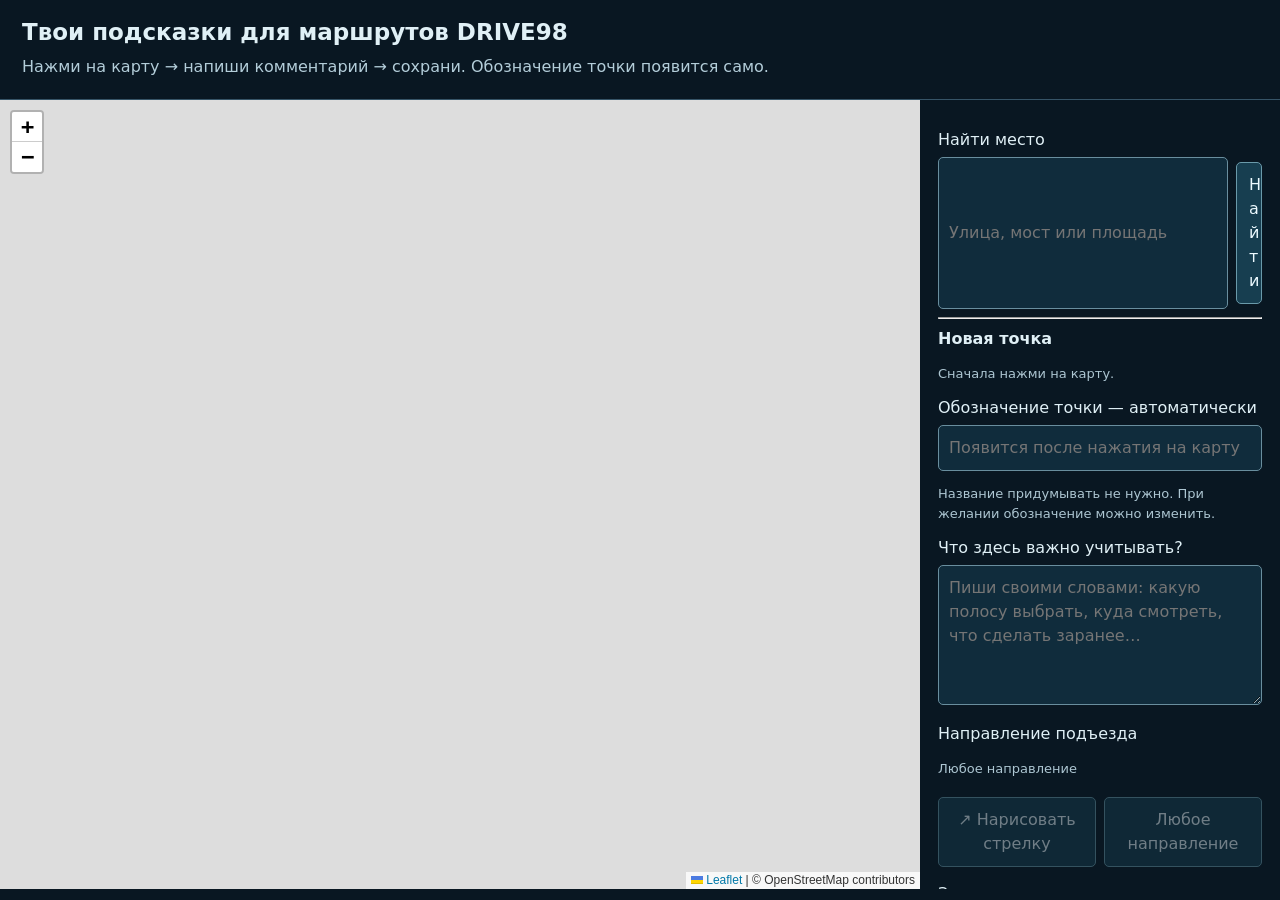
==== commit c86f315a: "Draw route note direction in one finger or mouse stroke with saved start and destination" ====
--- a/route-editor.html
+++ b/route-editor.html
@@ -659,31 +659,37 @@
 		print-color-adjust: exact;
 		}
 	}
-</style><style>*{box-sizing:border-box}body{margin:0;background:#091722;color:#e0f0f6;font:16px/1.5 system-ui}header{padding:15px 22px;border-bottom:1px solid #365467}h1{font-size:23px;margin:0}header p{margin:5px 0;color:#b3cdd9}main{display:grid;grid-template-columns:1fr 360px;height:calc(100dvh - 111px);min-height:520px}#map{height:100%;min-height:430px}aside{padding:18px;overflow:auto}label{display:block;margin:10px 0 5px}input,textarea,select,button{font:inherit}input,textarea,select{width:100%;background:#102c3c;color:#edf8fc;border:1px solid #698e9e;padding:10px;border-radius:5px}textarea{min-height:140px;resize:vertical}button{padding:10px 12px;border:1px solid #6a9aaa;background:#173e50;color:#edfaff;border-radius:5px;cursor:pointer;margin:5px 0}button.primary{background:#62d1e9;color:#08212e;font-weight:700;width:100%}button:disabled{opacity:.45;cursor:default}.muted{font-size:13px;color:#adc6d2}.row{display:flex;gap:8px}.row button{flex:1;min-width:0;overflow-wrap:anywhere}#status{padding:8px 0;min-height:40px;color:#b3e7a0}#notes button{display:block;text-align:left;width:100%;overflow-wrap:anywhere}.leaflet-popup-content{white-space:pre-wrap;color:#142a34}.point{display:grid;place-items:center;width:30px;height:30px;background:#ffc66d;border:2px solid #283c49;border-radius:50%;font-weight:800;color:#14212a}@media(max-width:750px){main{display:flex;flex-direction:column;height:auto}#map{height:56dvh}aside{overflow:visible}header{padding:12px}h1{font-size:20px}}</style><header><h1>Твои подсказки для маршрутов DRIVE98</h1><p>Нажми на карту → напиши комментарий → сохрани. Обозначение точки появится само.</p></header><main><div id="map" aria-label="Карта для отметок"></div><aside><form id="search"><label for="query">Найти место</label><div class="row"><input id="query" placeholder="Улица, мост или площадь"><button>Найти</button></div><div id="results"></div></form><hr><strong id="mode">Новая точка</strong><p id="coords" class="muted">Сначала нажми на карту.</p><label for="title">Обозначение точки — автоматически</label><input id="title" maxlength="100" placeholder="Появится после нажатия на карту"><p class="muted">Название придумывать не нужно. При желании обозначение можно изменить.</p><label for="note">Что здесь важно учитывать?</label><textarea id="note" maxlength="3000" placeholder="Пиши своими словами: какую полосу выбрать, куда смотреть, что сделать заранее…"></textarea><label>Направление подъезда</label><p id="direction-label" class="muted">Любое направление</p><div class="row"><button id="direction" disabled>↗ Указать направление</button><button id="all-directions" disabled>Любое направление</button></div><label for="radius">Зона подсказки</label><select id="radius"><option value="35">35 м — точное место</option><option value="70" selected>70 м — перекрёсток или въезд</option><option value="120">120 м — крупная площадь</option><option value="200">200 м — протяжённый участок</option></select><p class="muted">Круг показывает зону точки. При подключении к игре подсказку будут видеть только игроки, чей путь проходит через эту зону. Если подсказка относится к одному подъезду, укажи его стрелкой.</p><button class="primary" id="save" disabled>Сохранить точку</button><div class="row"><button id="new">Новая точка</button><button id="copy" disabled>Копировать точку</button><button id="remove" disabled>Удалить точку</button></div><div id="status" role="status"></div><hr><strong>Сохранённые места: <span id="count">0</span></strong><div id="notes"></div><button class="primary" id="export">Скачать / отправить комментарии</button><label class="muted" for="import">Загрузить ранее сохранённые комментарии</label><input type="file" id="import" accept="application/json,.json"><p class="muted">Заметки сохраняются в этом браузере. Чтобы передать их для игры, скачай файл и прикрепи его в чат. На этом этапе они ещё не опубликованы для игроков.</p></aside></main><script>/* @preserve
+</style><style>*{box-sizing:border-box}body{margin:0;background:#091722;color:#e0f0f6;font:16px/1.5 system-ui}header{padding:15px 22px;border-bottom:1px solid #365467}h1{font-size:23px;margin:0}header p{margin:5px 0;color:#b3cdd9}main{display:grid;grid-template-columns:1fr 360px;height:calc(100dvh - 111px);min-height:520px}#map{height:100%;min-height:430px}aside{padding:18px;overflow:auto}label{display:block;margin:10px 0 5px}input,textarea,select,button{font:inherit}input,textarea,select{width:100%;background:#102c3c;color:#edf8fc;border:1px solid #698e9e;padding:10px;border-radius:5px}textarea{min-height:140px;resize:vertical}button{padding:10px 12px;border:1px solid #6a9aaa;background:#173e50;color:#edfaff;border-radius:5px;cursor:pointer;margin:5px 0}button.primary{background:#62d1e9;color:#08212e;font-weight:700;width:100%}button:disabled{opacity:.45;cursor:default}.muted{font-size:13px;color:#adc6d2}.row{display:flex;gap:8px}.row button{flex:1;min-width:0;overflow-wrap:anywhere}#status{padding:8px 0;min-height:40px;color:#b3e7a0}#notes button{display:block;text-align:left;width:100%;overflow-wrap:anywhere}.leaflet-popup-content{white-space:pre-wrap;color:#142a34}.point{display:grid;place-items:center;width:30px;height:30px;background:#ffc66d;border:2px solid #283c49;border-radius:50%;font-weight:800;color:#14212a}@media(max-width:750px){main{display:flex;flex-direction:column;height:auto}#map{height:56dvh}aside{overflow:visible}header{padding:12px}h1{font-size:20px}}</style><header><h1>Твои подсказки для маршрутов DRIVE98</h1><p>Нажми на карту → напиши комментарий → сохрани. Обозначение точки появится само.</p></header><main><div id="map" aria-label="Карта для отметок"></div><aside><form id="search"><label for="query">Найти место</label><div class="row"><input id="query" placeholder="Улица, мост или площадь"><button>Найти</button></div><div id="results"></div></form><hr><strong id="mode">Новая точка</strong><p id="coords" class="muted">Сначала нажми на карту.</p><label for="title">Обозначение точки — автоматически</label><input id="title" maxlength="100" placeholder="Появится после нажатия на карту"><p class="muted">Название придумывать не нужно. При желании обозначение можно изменить.</p><label for="note">Что здесь важно учитывать?</label><textarea id="note" maxlength="3000" placeholder="Пиши своими словами: какую полосу выбрать, куда смотреть, что сделать заранее…"></textarea><label>Направление подъезда</label><p id="direction-label" class="muted">Любое направление</p><div class="row"><button id="direction" disabled>↗ Нарисовать стрелку</button><button id="all-directions" disabled>Любое направление</button></div><label for="radius">Зона подсказки</label><select id="radius"><option value="35">35 м — точное место</option><option value="70" selected>70 м — перекрёсток или въезд</option><option value="120">120 м — крупная площадь</option><option value="200">200 м — протяжённый участок</option></select><p class="muted">Круг показывает зону точки. При подключении к игре подсказку будут видеть только игроки, чей путь проходит через эту зону. Если подсказка относится к одному манёвру, нарисуй стрелку: откуда едешь → куда едешь.</p><button class="primary" id="save" disabled>Сохранить точку</button><div class="row"><button id="new">Новая точка</button><button id="copy" disabled>Копировать точку</button><button id="remove" disabled>Удалить точку</button></div><div id="status" role="status"></div><hr><strong>Сохранённые места: <span id="count">0</span></strong><div id="notes"></div><button class="primary" id="export">Скачать / отправить комментарии</button><label class="muted" for="import">Загрузить ранее сохранённые комментарии</label><input type="file" id="import" accept="application/json,.json"><p class="muted">Заметки сохраняются в этом браузере. Чтобы передать их для игры, скачай файл и прикрепи его в чат. На этом этапе они ещё не опубликованы для игроков.</p></aside></main><script>/* @preserve
  * Leaflet 1.9.4, a JS library for interactive maps. https://leafletjs.com
  * (c) 2010-2023 Vladimir Agafonkin, (c) 2010-2011 CloudMade
  */
 !function(t,e){"object"==typeof exports&&"undefined"!=typeof module?e(exports):"function"==typeof define&&define.amd?define(["exports"],e):e((t="undefined"!=typeof globalThis?globalThis:t||self).leaflet={})}(this,function(t){"use strict";function l(t){for(var e,i,n=1,o=arguments.length;n<o;n++)for(e in i=arguments[n])t[e]=i[e];return t}var R=Object.create||function(t){return N.prototype=t,new N};function N(){}function a(t,e){var i,n=Array.prototype.slice;return t.bind?t.bind.apply(t,n.call(arguments,1)):(i=n.call(arguments,2),function(){return t.apply(e,i.length?i.concat(n.call(arguments)):arguments)})}var D=0;function h(t){return"_leaflet_id"in t||(t._leaflet_id=++D),t._leaflet_id}function j(t,e,i){var n,o,s=function(){n=!1,o&&(r.apply(i,o),o=!1)},r=function(){n?o=arguments:(t.apply(i,arguments),setTimeout(s,e),n=!0)};return r}function H(t,e,i){var n=e[1],e=e[0],o=n-e;return t===n&&i?t:((t-e)%o+o)%o+e}function u(){return!1}function i(t,e){return!1===e?t:(e=Math.pow(10,void 0===e?6:e),Math.round(t*e)/e)}function W(t){return t.trim?t.trim():t.replace(/^\s+|\s+$/g,"")}function F(t){return W(t).split(/\s+/)}function c(t,e){for(var i in Object.prototype.hasOwnProperty.call(t,"options")||(t.options=t.options?R(t.options):{}),e)t.options[i]=e[i];return t.options}function U(t,e,i){var n,o=[];for(n in t)o.push(encodeURIComponent(i?n.toUpperCase():n)+"="+encodeURIComponent(t[n]));return(e&&-1!==e.indexOf("?")?"&":"?")+o.join("&")}var V=/\{ *([\w_ -]+) *\}/g;function q(t,i){return t.replace(V,function(t,e){e=i[e];if(void 0===e)throw new Error("No value provided for variable "+t);return e="function"==typeof e?e(i):e})}var d=Array.isArray||function(t){return"[object Array]"===Object.prototype.toString.call(t)};function G(t,e){for(var i=0;i<t.length;i++)if(t[i]===e)return i;return-1}var K="[data-uri]";function Y(t){return window["webkit"+t]||window["moz"+t]||window["ms"+t]}var X=0;function J(t){var e=+new Date,i=Math.max(0,16-(e-X));return X=e+i,window.setTimeout(t,i)}var $=window.requestAnimationFrame||Y("RequestAnimationFrame")||J,Q=window.cancelAnimationFrame||Y("CancelAnimationFrame")||Y("CancelRequestAnimationFrame")||function(t){window.clearTimeout(t)};function x(t,e,i){if(!i||$!==J)return $.call(window,a(t,e));t.call(e)}function r(t){t&&Q.call(window,t)}var tt={__proto__:null,extend:l,create:R,bind:a,get lastId(){return D},stamp:h,throttle:j,wrapNum:H,falseFn:u,formatNum:i,trim:W,splitWords:F,setOptions:c,getParamString:U,template:q,isArray:d,indexOf:G,emptyImageUrl:K,requestFn:$,cancelFn:Q,requestAnimFrame:x,cancelAnimFrame:r};function et(){}et.extend=function(t){function e(){c(this),this.initialize&&this.initialize.apply(this,arguments),this.callInitHooks()}var i,n=e.__super__=this.prototype,o=R(n);for(i in(o.constructor=e).prototype=o,this)Object.prototype.hasOwnProperty.call(this,i)&&"prototype"!==i&&"__super__"!==i&&(e[i]=this[i]);if(t.statics&&l(e,t.statics),t.includes){var s=t.includes;if("undefined"!=typeof L&&L&&L.Mixin){s=d(s)?s:[s];for(var r=0;r<s.length;r++)s[r]===L.Mixin.Events&&console.warn("Deprecated include of L.Mixin.Events: this property will be removed in future releases, please inherit from L.Evented instead.",(new Error).stack)}l.apply(null,[o].concat(t.includes))}return l(o,t),delete o.statics,delete o.includes,o.options&&(o.options=n.options?R(n.options):{},l(o.options,t.options)),o._initHooks=[],o.callInitHooks=function(){if(!this._initHooksCalled){n.callInitHooks&&n.callInitHooks.call(this),this._initHooksCalled=!0;for(var t=0,e=o._initHooks.length;t<e;t++)o._initHooks[t].call(this)}},e},et.include=function(t){var e=this.prototype.options;return l(this.prototype,t),t.options&&(this.prototype.options=e,this.mergeOptions(t.options)),this},et.mergeOptions=function(t){return l(this.prototype.options,t),this},et.addInitHook=function(t){var e=Array.prototype.slice.call(arguments,1),i="function"==typeof t?t:function(){this[t].apply(this,e)};return this.prototype._initHooks=this.prototype._initHooks||[],this.prototype._initHooks.push(i),this};var e={on:function(t,e,i){if("object"==typeof t)for(var n in t)this._on(n,t[n],e);else for(var o=0,s=(t=F(t)).length;o<s;o++)this._on(t[o],e,i);return this},off:function(t,e,i){if(arguments.length)if("object"==typeof t)for(var n in t)this._off(n,t[n],e);else{t=F(t);for(var o=1===arguments.length,s=0,r=t.length;s<r;s++)o?this._off(t[s]):this._off(t[s],e,i)}else delete this._events;return this},_on:function(t,e,i,n){"function"!=typeof e?console.warn("wrong listener type: "+typeof e):!1===this._listens(t,e,i)&&(e={fn:e,ctx:i=i===this?void 0:i},n&&(e.once=!0),this._events=this._events||{},this._events[t]=this._events[t]||[],this._events[t].push(e))},_off:function(t,e,i){var n,o,s;if(this._events&&(n=this._events[t]))if(1===arguments.length){if(this._firingCount)for(o=0,s=n.length;o<s;o++)n[o].fn=u;delete this._events[t]}else"function"!=typeof e?console.warn("wrong listener type: "+typeof e):!1!==(e=this._listens(t,e,i))&&(i=n[e],this._firingCount&&(i.fn=u,this._events[t]=n=n.slice()),n.splice(e,1))},fire:function(t,e,i){if(this.listens(t,i)){var n=l({},e,{type:t,target:this,sourceTarget:e&&e.sourceTarget||this});if(this._events){var o=this._events[t];if(o){this._firingCount=this._firingCount+1||1;for(var s=0,r=o.length;s<r;s++){var a=o[s],h=a.fn;a.once&&this.off(t,h,a.ctx),h.call(a.ctx||this,n)}this._firingCount--}}i&&this._propagateEvent(n)}return this},listens:function(t,e,i,n){"string"!=typeof t&&console.warn('"string" type argument expected');var o=e,s=("function"!=typeof e&&(n=!!e,i=o=void 0),this._events&&this._events[t]);if(s&&s.length&&!1!==this._listens(t,o,i))return!0;if(n)for(var r in this._eventParents)if(this._eventParents[r].listens(t,e,i,n))return!0;return!1},_listens:function(t,e,i){if(this._events){var n=this._events[t]||[];if(!e)return!!n.length;i===this&&(i=void 0);for(var o=0,s=n.length;o<s;o++)if(n[o].fn===e&&n[o].ctx===i)return o}return!1},once:function(t,e,i){if("object"==typeof t)for(var n in t)this._on(n,t[n],e,!0);else for(var o=0,s=(t=F(t)).length;o<s;o++)this._on(t[o],e,i,!0);return this},addEventParent:function(t){return this._eventParents=this._eventParents||{},this._eventParents[h(t)]=t,this},removeEventParent:function(t){return this._eventParents&&delete this._eventParents[h(t)],this},_propagateEvent:function(t){for(var e in this._eventParents)this._eventParents[e].fire(t.type,l({layer:t.target,propagatedFrom:t.target},t),!0)}},it=(e.addEventListener=e.on,e.removeEventListener=e.clearAllEventListeners=e.off,e.addOneTimeEventListener=e.once,e.fireEvent=e.fire,e.hasEventListeners=e.listens,et.extend(e));function p(t,e,i){this.x=i?Math.round(t):t,this.y=i?Math.round(e):e}var nt=Math.trunc||function(t){return 0<t?Math.floor(t):Math.ceil(t)};function m(t,e,i){return t instanceof p?t:d(t)?new p(t[0],t[1]):null==t?t:"object"==typeof t&&"x"in t&&"y"in t?new p(t.x,t.y):new p(t,e,i)}function f(t,e){if(t)for(var i=e?[t,e]:t,n=0,o=i.length;n<o;n++)this.extend(i[n])}function _(t,e){return!t||t instanceof f?t:new f(t,e)}function s(t,e){if(t)for(var i=e?[t,e]:t,n=0,o=i.length;n<o;n++)this.extend(i[n])}function g(t,e){return t instanceof s?t:new s(t,e)}function v(t,e,i){if(isNaN(t)||isNaN(e))throw new Error("Invalid LatLng object: ("+t+", "+e+")");this.lat=+t,this.lng=+e,void 0!==i&&(this.alt=+i)}function w(t,e,i){return t instanceof v?t:d(t)&&"object"!=typeof t[0]?3===t.length?new v(t[0],t[1],t[2]):2===t.length?new v(t[0],t[1]):null:null==t?t:"object"==typeof t&&"lat"in t?new v(t.lat,"lng"in t?t.lng:t.lon,t.alt):void 0===e?null:new v(t,e,i)}p.prototype={clone:function(){return new p(this.x,this.y)},add:function(t){return this.clone()._add(m(t))},_add:function(t){return this.x+=t.x,this.y+=t.y,this},subtract:function(t){return this.clone()._subtract(m(t))},_subtract:function(t){return this.x-=t.x,this.y-=t.y,this},divideBy:function(t){return this.clone()._divideBy(t)},_divideBy:function(t){return this.x/=t,this.y/=t,this},multiplyBy:function(t){return this.clone()._multiplyBy(t)},_multiplyBy:function(t){return this.x*=t,this.y*=t,this},scaleBy:function(t){return new p(this.x*t.x,this.y*t.y)},unscaleBy:function(t){return new p(this.x/t.x,this.y/t.y)},round:function(){return this.clone()._round()},_round:function(){return this.x=Math.round(this.x),this.y=Math.round(this.y),this},floor:function(){return this.clone()._floor()},_floor:function(){return this.x=Math.floor(this.x),this.y=Math.floor(this.y),this},ceil:function(){return this.clone()._ceil()},_ceil:function(){return this.x=Math.ceil(this.x),this.y=Math.ceil(this.y),this},trunc:function(){return this.clone()._trunc()},_trunc:function(){return this.x=nt(this.x),this.y=nt(this.y),this},distanceTo:function(t){var e=(t=m(t)).x-this.x,t=t.y-this.y;return Math.sqrt(e*e+t*t)},equals:function(t){return(t=m(t)).x===this.x&&t.y===this.y},contains:function(t){return t=m(t),Math.abs(t.x)<=Math.abs(this.x)&&Math.abs(t.y)<=Math.abs(this.y)},toString:function(){return"Point("+i(this.x)+", "+i(this.y)+")"}},f.prototype={extend:function(t){var e,i;if(t){if(t instanceof p||"number"==typeof t[0]||"x"in t)e=i=m(t);else if(e=(t=_(t)).min,i=t.max,!e||!i)return this;this.min||this.max?(this.min.x=Math.min(e.x,this.min.x),this.max.x=Math.max(i.x,this.max.x),this.min.y=Math.min(e.y,this.min.y),this.max.y=Math.max(i.y,this.max.y)):(this.min=e.clone(),this.max=i.clone())}return this},getCenter:function(t){return m((this.min.x+this.max.x)/2,(this.min.y+this.max.y)/2,t)},getBottomLeft:function(){return m(this.min.x,this.max.y)},getTopRight:function(){return m(this.max.x,this.min.y)},getTopLeft:function(){return this.min},getBottomRight:function(){return this.max},getSize:function(){return this.max.subtract(this.min)},contains:function(t){var e,i;return(t=("number"==typeof t[0]||t instanceof p?m:_)(t))instanceof f?(e=t.min,i=t.max):e=i=t,e.x>=this.min.x&&i.x<=this.max.x&&e.y>=this.min.y&&i.y<=this.max.y},intersects:function(t){t=_(t);var e=this.min,i=this.max,n=t.min,t=t.max,o=t.x>=e.x&&n.x<=i.x,t=t.y>=e.y&&n.y<=i.y;return o&&t},overlaps:function(t){t=_(t);var e=this.min,i=this.max,n=t.min,t=t.max,o=t.x>e.x&&n.x<i.x,t=t.y>e.y&&n.y<i.y;return o&&t},isValid:function(){return!(!this.min||!this.max)},pad:function(t){var e=this.min,i=this.max,n=Math.abs(e.x-i.x)*t,t=Math.abs(e.y-i.y)*t;return _(m(e.x-n,e.y-t),m(i.x+n,i.y+t))},equals:function(t){return!!t&&(t=_(t),this.min.equals(t.getTopLeft())&&this.max.equals(t.getBottomRight()))}},s.prototype={extend:function(t){var e,i,n=this._southWest,o=this._northEast;if(t instanceof v)i=e=t;else{if(!(t instanceof s))return t?this.extend(w(t)||g(t)):this;if(e=t._southWest,i=t._northEast,!e||!i)return this}return n||o?(n.lat=Math.min(e.lat,n.lat),n.lng=Math.min(e.lng,n.lng),o.lat=Math.max(i.lat,o.lat),o.lng=Math.max(i.lng,o.lng)):(this._southWest=new v(e.lat,e.lng),this._northEast=new v(i.lat,i.lng)),this},pad:function(t){var e=this._southWest,i=this._northEast,n=Math.abs(e.lat-i.lat)*t,t=Math.abs(e.lng-i.lng)*t;return new s(new v(e.lat-n,e.lng-t),new v(i.lat+n,i.lng+t))},getCenter:function(){return new v((this._southWest.lat+this._northEast.lat)/2,(this._southWest.lng+this._northEast.lng)/2)},getSouthWest:function(){return this._southWest},getNorthEast:function(){return this._northEast},getNorthWest:function(){return new v(this.getNorth(),this.getWest())},getSouthEast:function(){return new v(this.getSouth(),this.getEast())},getWest:function(){return this._southWest.lng},getSouth:function(){return this._southWest.lat},getEast:function(){return this._northEast.lng},getNorth:function(){return this._northEast.lat},contains:function(t){t=("number"==typeof t[0]||t instanceof v||"lat"in t?w:g)(t);var e,i,n=this._southWest,o=this._northEast;return t instanceof s?(e=t.getSouthWest(),i=t.getNorthEast()):e=i=t,e.lat>=n.lat&&i.lat<=o.lat&&e.lng>=n.lng&&i.lng<=o.lng},intersects:function(t){t=g(t);var e=this._southWest,i=this._northEast,n=t.getSouthWest(),t=t.getNorthEast(),o=t.lat>=e.lat&&n.lat<=i.lat,t=t.lng>=e.lng&&n.lng<=i.lng;return o&&t},overlaps:function(t){t=g(t);var e=this._southWest,i=this._northEast,n=t.getSouthWest(),t=t.getNorthEast(),o=t.lat>e.lat&&n.lat<i.lat,t=t.lng>e.lng&&n.lng<i.lng;return o&&t},toBBoxString:function(){return[this.getWest(),this.getSouth(),this.getEast(),this.getNorth()].join(",")},equals:function(t,e){return!!t&&(t=g(t),this._southWest.equals(t.getSouthWest(),e)&&this._northEast.equals(t.getNorthEast(),e))},isValid:function(){return!(!this._southWest||!this._northEast)}};var ot={latLngToPoint:function(t,e){t=this.projection.project(t),e=this.scale(e);return this.transformation._transform(t,e)},pointToLatLng:function(t,e){e=this.scale(e),t=this.transformation.untransform(t,e);return this.projection.unproject(t)},project:function(t){return this.projection.project(t)},unproject:function(t){return this.projection.unproject(t)},scale:function(t){return 256*Math.pow(2,t)},zoom:function(t){return Math.log(t/256)/Math.LN2},getProjectedBounds:function(t){var e;return this.infinite?null:(e=this.projection.bounds,t=this.scale(t),new f(this.transformation.transform(e.min,t),this.transformation.transform(e.max,t)))},infinite:!(v.prototype={equals:function(t,e){return!!t&&(t=w(t),Math.max(Math.abs(this.lat-t.lat),Math.abs(this.lng-t.lng))<=(void 0===e?1e-9:e))},toString:function(t){return"LatLng("+i(this.lat,t)+", "+i(this.lng,t)+")"},distanceTo:function(t){return st.distance(this,w(t))},wrap:function(){return st.wrapLatLng(this)},toBounds:function(t){var t=180*t/40075017,e=t/Math.cos(Math.PI/180*this.lat);return g([this.lat-t,this.lng-e],[this.lat+t,this.lng+e])},clone:function(){return new v(this.lat,this.lng,this.alt)}}),wrapLatLng:function(t){var e=this.wrapLng?H(t.lng,this.wrapLng,!0):t.lng;return new v(this.wrapLat?H(t.lat,this.wrapLat,!0):t.lat,e,t.alt)},wrapLatLngBounds:function(t){var e=t.getCenter(),i=this.wrapLatLng(e),n=e.lat-i.lat,e=e.lng-i.lng;return 0==n&&0==e?t:(i=t.getSouthWest(),t=t.getNorthEast(),new s(new v(i.lat-n,i.lng-e),new v(t.lat-n,t.lng-e)))}},st=l({},ot,{wrapLng:[-180,180],R:6371e3,distance:function(t,e){var i=Math.PI/180,n=t.lat*i,o=e.lat*i,s=Math.sin((e.lat-t.lat)*i/2),e=Math.sin((e.lng-t.lng)*i/2),t=s*s+Math.cos(n)*Math.cos(o)*e*e,i=2*Math.atan2(Math.sqrt(t),Math.sqrt(1-t));return this.R*i}}),rt=6378137,rt={R:rt,MAX_LATITUDE:85.0511287798,project:function(t){var e=Math.PI/180,i=this.MAX_LATITUDE,i=Math.max(Math.min(i,t.lat),-i),i=Math.sin(i*e);return new p(this.R*t.lng*e,this.R*Math.log((1+i)/(1-i))/2)},unproject:function(t){var e=180/Math.PI;return new v((2*Math.atan(Math.exp(t.y/this.R))-Math.PI/2)*e,t.x*e/this.R)},bounds:new f([-(rt=rt*Math.PI),-rt],[rt,rt])};function at(t,e,i,n){d(t)?(this._a=t[0],this._b=t[1],this._c=t[2],this._d=t[3]):(this._a=t,this._b=e,this._c=i,this._d=n)}function ht(t,e,i,n){return new at(t,e,i,n)}at.prototype={transform:function(t,e){return this._transform(t.clone(),e)},_transform:function(t,e){return t.x=(e=e||1)*(this._a*t.x+this._b),t.y=e*(this._c*t.y+this._d),t},untransform:function(t,e){return new p((t.x/(e=e||1)-this._b)/this._a,(t.y/e-this._d)/this._c)}};var lt=l({},st,{code:"EPSG:3857",projection:rt,transformation:ht(lt=.5/(Math.PI*rt.R),.5,-lt,.5)}),ut=l({},lt,{code:"EPSG:900913"});function ct(t){return document.createElementNS("http://www.w3.org/2000/svg",t)}function dt(t,e){for(var i,n,o,s,r="",a=0,h=t.length;a<h;a++){for(i=0,n=(o=t[a]).length;i<n;i++)r+=(i?"L":"M")+(s=o[i]).x+" "+s.y;r+=e?b.svg?"z":"x":""}return r||"M0 0"}var _t=document.documentElement.style,pt="ActiveXObject"in window,mt=pt&&!document.addEventListener,n="msLaunchUri"in navigator&&!("documentMode"in document),ft=y("webkit"),gt=y("android"),vt=y("android 2")||y("android 3"),yt=parseInt(/WebKit\/([0-9]+)|$/.exec(navigator.userAgent)[1],10),yt=gt&&y("Google")&&yt<537&&!("AudioNode"in window),xt=!!window.opera,wt=!n&&y("chrome"),bt=y("gecko")&&!ft&&!xt&&!pt,Pt=!wt&&y("safari"),Lt=y("phantom"),o="OTransition"in _t,Tt=0===navigator.platform.indexOf("Win"),Mt=pt&&"transition"in _t,zt="WebKitCSSMatrix"in window&&"m11"in new window.WebKitCSSMatrix&&!vt,_t="MozPerspective"in _t,Ct=!window.L_DISABLE_3D&&(Mt||zt||_t)&&!o&&!Lt,Zt="undefined"!=typeof orientation||y("mobile"),St=Zt&&ft,Et=Zt&&zt,kt=!window.PointerEvent&&window.MSPointerEvent,Ot=!(!window.PointerEvent&&!kt),At="ontouchstart"in window||!!window.TouchEvent,Bt=!window.L_NO_TOUCH&&(At||Ot),It=Zt&&xt,Rt=Zt&&bt,Nt=1<(window.devicePixelRatio||window.screen.deviceXDPI/window.screen.logicalXDPI),Dt=function(){var t=!1;try{var e=Object.defineProperty({},"passive",{get:function(){t=!0}});window.addEventListener("testPassiveEventSupport",u,e),window.removeEventListener("testPassiveEventSupport",u,e)}catch(t){}return t}(),jt=!!document.createElement("canvas").getContext,Ht=!(!document.createElementNS||!ct("svg").createSVGRect),Wt=!!Ht&&((Wt=document.createElement("div")).innerHTML="<svg/>","http://www.w3.org/2000/svg"===(Wt.firstChild&&Wt.firstChild.namespaceURI));function y(t){return 0<=navigator.userAgent.toLowerCase().indexOf(t)}var b={ie:pt,ielt9:mt,edge:n,webkit:ft,android:gt,android23:vt,androidStock:yt,opera:xt,chrome:wt,gecko:bt,safari:Pt,phantom:Lt,opera12:o,win:Tt,ie3d:Mt,webkit3d:zt,gecko3d:_t,any3d:Ct,mobile:Zt,mobileWebkit:St,mobileWebkit3d:Et,msPointer:kt,pointer:Ot,touch:Bt,touchNative:At,mobileOpera:It,mobileGecko:Rt,retina:Nt,passiveEvents:Dt,canvas:jt,svg:Ht,vml:!Ht&&function(){try{var t=document.createElement("div"),e=(t.innerHTML='<v:shape adj="1"/>',t.firstChild);return e.style.behavior="url(#default#VML)",e&&"object"==typeof e.adj}catch(t){return!1}}(),inlineSvg:Wt,mac:0===navigator.platform.indexOf("Mac"),linux:0===navigator.platform.indexOf("Linux")},Ft=b.msPointer?"MSPointerDown":"pointerdown",Ut=b.msPointer?"MSPointerMove":"pointermove",Vt=b.msPointer?"MSPointerUp":"pointerup",qt=b.msPointer?"MSPointerCancel":"pointercancel",Gt={touchstart:Ft,touchmove:Ut,touchend:Vt,touchcancel:qt},Kt={touchstart:function(t,e){e.MSPOINTER_TYPE_TOUCH&&e.pointerType===e.MSPOINTER_TYPE_TOUCH&&O(e);ee(t,e)},touchmove:ee,touchend:ee,touchcancel:ee},Yt={},Xt=!1;function Jt(t,e,i){return"touchstart"!==e||Xt||(document.addEventListener(Ft,$t,!0),document.addEventListener(Ut,Qt,!0),document.addEventListener(Vt,te,!0),document.addEventListener(qt,te,!0),Xt=!0),Kt[e]?(i=Kt[e].bind(this,i),t.addEventListener(Gt[e],i,!1),i):(console.warn("wrong event specified:",e),u)}function $t(t){Yt[t.pointerId]=t}function Qt(t){Yt[t.pointerId]&&(Yt[t.pointerId]=t)}function te(t){delete Yt[t.pointerId]}function ee(t,e){if(e.pointerType!==(e.MSPOINTER_TYPE_MOUSE||"mouse")){for(var i in e.touches=[],Yt)e.touches.push(Yt[i]);e.changedTouches=[e],t(e)}}var ie=200;function ne(t,i){t.addEventListener("dblclick",i);var n,o=0;function e(t){var e;1!==t.detail?n=t.detail:"mouse"===t.pointerType||t.sourceCapabilities&&!t.sourceCapabilities.firesTouchEvents||((e=Ne(t)).some(function(t){return t instanceof HTMLLabelElement&&t.attributes.for})&&!e.some(function(t){return t instanceof HTMLInputElement||t instanceof HTMLSelectElement})||((e=Date.now())-o<=ie?2===++n&&i(function(t){var e,i,n={};for(i in t)e=t[i],n[i]=e&&e.bind?e.bind(t):e;return(t=n).type="dblclick",n.detail=2,n.isTrusted=!1,n._simulated=!0,n}(t)):n=1,o=e))}return t.addEventListener("click",e),{dblclick:i,simDblclick:e}}var oe,se,re,ae,he,le,ue=we(["transform","webkitTransform","OTransform","MozTransform","msTransform"]),ce=we(["webkitTransition","transition","OTransition","MozTransition","msTransition"]),de="webkitTransition"===ce||"OTransition"===ce?ce+"End":"transitionend";function _e(t){return"string"==typeof t?document.getElementById(t):t}function pe(t,e){var i=t.style[e]||t.currentStyle&&t.currentStyle[e];return"auto"===(i=i&&"auto"!==i||!document.defaultView?i:(t=document.defaultView.getComputedStyle(t,null))?t[e]:null)?null:i}function P(t,e,i){t=document.createElement(t);return t.className=e||"",i&&i.appendChild(t),t}function T(t){var e=t.parentNode;e&&e.removeChild(t)}function me(t){for(;t.firstChild;)t.removeChild(t.firstChild)}function fe(t){var e=t.parentNode;e&&e.lastChild!==t&&e.appendChild(t)}function ge(t){var e=t.parentNode;e&&e.firstChild!==t&&e.insertBefore(t,e.firstChild)}function ve(t,e){return void 0!==t.classList?t.classList.contains(e):0<(t=xe(t)).length&&new RegExp("(^|\\s)"+e+"(\\s|$)").test(t)}function M(t,e){var i;if(void 0!==t.classList)for(var n=F(e),o=0,s=n.length;o<s;o++)t.classList.add(n[o]);else ve(t,e)||ye(t,((i=xe(t))?i+" ":"")+e)}function z(t,e){void 0!==t.classList?t.classList.remove(e):ye(t,W((" "+xe(t)+" ").replace(" "+e+" "," ")))}function ye(t,e){void 0===t.className.baseVal?t.className=e:t.className.baseVal=e}function xe(t){return void 0===(t=t.correspondingElement?t.correspondingElement:t).className.baseVal?t.className:t.className.baseVal}function C(t,e){if("opacity"in t.style)t.style.opacity=e;else if("filter"in t.style){var i=!1,n="DXImageTransform.Microsoft.Alpha";try{i=t.filters.item(n)}catch(t){if(1===e)return}e=Math.round(100*e),i?(i.Enabled=100!==e,i.Opacity=e):t.style.filter+=" progid:"+n+"(opacity="+e+")"}}function we(t){for(var e=document.documentElement.style,i=0;i<t.length;i++)if(t[i]in e)return t[i];return!1}function be(t,e,i){e=e||new p(0,0);t.style[ue]=(b.ie3d?"translate("+e.x+"px,"+e.y+"px)":"translate3d("+e.x+"px,"+e.y+"px,0)")+(i?" scale("+i+")":"")}function Z(t,e){t._leaflet_pos=e,b.any3d?be(t,e):(t.style.left=e.x+"px",t.style.top=e.y+"px")}function Pe(t){return t._leaflet_pos||new p(0,0)}function Le(){S(window,"dragstart",O)}function Te(){k(window,"dragstart",O)}function Me(t){for(;-1===t.tabIndex;)t=t.parentNode;t.style&&(ze(),le=(he=t).style.outlineStyle,t.style.outlineStyle="none",S(window,"keydown",ze))}function ze(){he&&(he.style.outlineStyle=le,le=he=void 0,k(window,"keydown",ze))}function Ce(t){for(;!((t=t.parentNode).offsetWidth&&t.offsetHeight||t===document.body););return t}function Ze(t){var e=t.getBoundingClientRect();return{x:e.width/t.offsetWidth||1,y:e.height/t.offsetHeight||1,boundingClientRect:e}}ae="onselectstart"in document?(re=function(){S(window,"selectstart",O)},function(){k(window,"selectstart",O)}):(se=we(["userSelect","WebkitUserSelect","OUserSelect","MozUserSelect","msUserSelect"]),re=function(){var t;se&&(t=document.documentElement.style,oe=t[se],t[se]="none")},function(){se&&(document.documentElement.style[se]=oe,oe=void 0)});pt={__proto__:null,TRANSFORM:ue,TRANSITION:ce,TRANSITION_END:de,get:_e,getStyle:pe,create:P,remove:T,empty:me,toFront:fe,toBack:ge,hasClass:ve,addClass:M,removeClass:z,setClass:ye,getClass:xe,setOpacity:C,testProp:we,setTransform:be,setPosition:Z,getPosition:Pe,get disableTextSelection(){return re},get enableTextSelection(){return ae},disableImageDrag:Le,enableImageDrag:Te,preventOutline:Me,restoreOutline:ze,getSizedParentNode:Ce,getScale:Ze};function S(t,e,i,n){if(e&&"object"==typeof e)for(var o in e)ke(t,o,e[o],i);else for(var s=0,r=(e=F(e)).length;s<r;s++)ke(t,e[s],i,n);return this}var E="_leaflet_events";function k(t,e,i,n){if(1===arguments.length)Se(t),delete t[E];else if(e&&"object"==typeof e)for(var o in e)Oe(t,o,e[o],i);else if(e=F(e),2===arguments.length)Se(t,function(t){return-1!==G(e,t)});else for(var s=0,r=e.length;s<r;s++)Oe(t,e[s],i,n);return this}function Se(t,e){for(var i in t[E]){var n=i.split(/\d/)[0];e&&!e(n)||Oe(t,n,null,null,i)}}var Ee={mouseenter:"mouseover",mouseleave:"mouseout",wheel:!("onwheel"in window)&&"mousewheel"};function ke(e,t,i,n){var o,s,r=t+h(i)+(n?"_"+h(n):"");e[E]&&e[E][r]||(s=o=function(t){return i.call(n||e,t||window.event)},!b.touchNative&&b.pointer&&0===t.indexOf("touch")?o=Jt(e,t,o):b.touch&&"dblclick"===t?o=ne(e,o):"addEventListener"in e?"touchstart"===t||"touchmove"===t||"wheel"===t||"mousewheel"===t?e.addEventListener(Ee[t]||t,o,!!b.passiveEvents&&{passive:!1}):"mouseenter"===t||"mouseleave"===t?e.addEventListener(Ee[t],o=function(t){t=t||window.event,We(e,t)&&s(t)},!1):e.addEventListener(t,s,!1):e.attachEvent("on"+t,o),e[E]=e[E]||{},e[E][r]=o)}function Oe(t,e,i,n,o){o=o||e+h(i)+(n?"_"+h(n):"");var s,r,i=t[E]&&t[E][o];i&&(!b.touchNative&&b.pointer&&0===e.indexOf("touch")?(n=t,r=i,Gt[s=e]?n.removeEventListener(Gt[s],r,!1):console.warn("wrong event specified:",s)):b.touch&&"dblclick"===e?(n=i,(r=t).removeEventListener("dblclick",n.dblclick),r.removeEventListener("click",n.simDblclick)):"removeEventListener"in t?t.removeEventListener(Ee[e]||e,i,!1):t.detachEvent("on"+e,i),t[E][o]=null)}function Ae(t){return t.stopPropagation?t.stopPropagation():t.originalEvent?t.originalEvent._stopped=!0:t.cancelBubble=!0,this}function Be(t){return ke(t,"wheel",Ae),this}function Ie(t){return S(t,"mousedown touchstart dblclick contextmenu",Ae),t._leaflet_disable_click=!0,this}function O(t){return t.preventDefault?t.preventDefault():t.returnValue=!1,this}function Re(t){return O(t),Ae(t),this}function Ne(t){if(t.composedPath)return t.composedPath();for(var e=[],i=t.target;i;)e.push(i),i=i.parentNode;return e}function De(t,e){var i,n;return e?(n=(i=Ze(e)).boundingClientRect,new p((t.clientX-n.left)/i.x-e.clientLeft,(t.clientY-n.top)/i.y-e.clientTop)):new p(t.clientX,t.clientY)}var je=b.linux&&b.chrome?window.devicePixelRatio:b.mac?3*window.devicePixelRatio:0<window.devicePixelRatio?2*window.devicePixelRatio:1;function He(t){return b.edge?t.wheelDeltaY/2:t.deltaY&&0===t.deltaMode?-t.deltaY/je:t.deltaY&&1===t.deltaMode?20*-t.deltaY:t.deltaY&&2===t.deltaMode?60*-t.deltaY:t.deltaX||t.deltaZ?0:t.wheelDelta?(t.wheelDeltaY||t.wheelDelta)/2:t.detail&&Math.abs(t.detail)<32765?20*-t.detail:t.detail?t.detail/-32765*60:0}function We(t,e){var i=e.relatedTarget;if(!i)return!0;try{for(;i&&i!==t;)i=i.parentNode}catch(t){return!1}return i!==t}var mt={__proto__:null,on:S,off:k,stopPropagation:Ae,disableScrollPropagation:Be,disableClickPropagation:Ie,preventDefault:O,stop:Re,getPropagationPath:Ne,getMousePosition:De,getWheelDelta:He,isExternalTarget:We,addListener:S,removeListener:k},Fe=it.extend({run:function(t,e,i,n){this.stop(),this._el=t,this._inProgress=!0,this._duration=i||.25,this._easeOutPower=1/Math.max(n||.5,.2),this._startPos=Pe(t),this._offset=e.subtract(this._startPos),this._startTime=+new Date,this.fire("start"),this._animate()},stop:function(){this._inProgress&&(this._step(!0),this._complete())},_animate:function(){this._animId=x(this._animate,this),this._step()},_step:function(t){var e=+new Date-this._startTime,i=1e3*this._duration;e<i?this._runFrame(this._easeOut(e/i),t):(this._runFrame(1),this._complete())},_runFrame:function(t,e){t=this._startPos.add(this._offset.multiplyBy(t));e&&t._round(),Z(this._el,t),this.fire("step")},_complete:function(){r(this._animId),this._inProgress=!1,this.fire("end")},_easeOut:function(t){return 1-Math.pow(1-t,this._easeOutPower)}}),A=it.extend({options:{crs:lt,center:void 0,zoom:void 0,minZoom:void 0,maxZoom:void 0,layers:[],maxBounds:void 0,renderer:void 0,zoomAnimation:!0,zoomAnimationThreshold:4,fadeAnimation:!0,markerZoomAnimation:!0,transform3DLimit:8388608,zoomSnap:1,zoomDelta:1,trackResize:!0},initialize:function(t,e){e=c(this,e),this._handlers=[],this._layers={},this._zoomBoundLayers={},this._sizeChanged=!0,this._initContainer(t),this._initLayout(),this._onResize=a(this._onResize,this),this._initEvents(),e.maxBounds&&this.setMaxBounds(e.maxBounds),void 0!==e.zoom&&(this._zoom=this._limitZoom(e.zoom)),e.center&&void 0!==e.zoom&&this.setView(w(e.center),e.zoom,{reset:!0}),this.callInitHooks(),this._zoomAnimated=ce&&b.any3d&&!b.mobileOpera&&this.options.zoomAnimation,this._zoomAnimated&&(this._createAnimProxy(),S(this._proxy,de,this._catchTransitionEnd,this)),this._addLayers(this.options.layers)},setView:function(t,e,i){if((e=void 0===e?this._zoom:this._limitZoom(e),t=this._limitCenter(w(t),e,this.options.maxBounds),i=i||{},this._stop(),this._loaded&&!i.reset&&!0!==i)&&(void 0!==i.animate&&(i.zoom=l({animate:i.animate},i.zoom),i.pan=l({animate:i.animate,duration:i.duration},i.pan)),this._zoom!==e?this._tryAnimatedZoom&&this._tryAnimatedZoom(t,e,i.zoom):this._tryAnimatedPan(t,i.pan)))return clearTimeout(this._sizeTimer),this;return this._resetView(t,e,i.pan&&i.pan.noMoveStart),this},setZoom:function(t,e){return this._loaded?this.setView(this.getCenter(),t,{zoom:e}):(this._zoom=t,this)},zoomIn:function(t,e){return t=t||(b.any3d?this.options.zoomDelta:1),this.setZoom(this._zoom+t,e)},zoomOut:function(t,e){return t=t||(b.any3d?this.options.zoomDelta:1),this.setZoom(this._zoom-t,e)},setZoomAround:function(t,e,i){var n=this.getZoomScale(e),o=this.getSize().divideBy(2),t=(t instanceof p?t:this.latLngToContainerPoint(t)).subtract(o).multiplyBy(1-1/n),n=this.containerPointToLatLng(o.add(t));return this.setView(n,e,{zoom:i})},_getBoundsCenterZoom:function(t,e){e=e||{},t=t.getBounds?t.getBounds():g(t);var i=m(e.paddingTopLeft||e.padding||[0,0]),n=m(e.paddingBottomRight||e.padding||[0,0]),o=this.getBoundsZoom(t,!1,i.add(n));return(o="number"==typeof e.maxZoom?Math.min(e.maxZoom,o):o)===1/0?{center:t.getCenter(),zoom:o}:(e=n.subtract(i).divideBy(2),n=this.project(t.getSouthWest(),o),i=this.project(t.getNorthEast(),o),{center:this.unproject(n.add(i).divideBy(2).add(e),o),zoom:o})},fitBounds:function(t,e){if((t=g(t)).isValid())return t=this._getBoundsCenterZoom(t,e),this.setView(t.center,t.zoom,e);throw new Error("Bounds are not valid.")},fitWorld:function(t){return this.fitBounds([[-90,-180],[90,180]],t)},panTo:function(t,e){return this.setView(t,this._zoom,{pan:e})},panBy:function(t,e){var i;return e=e||{},(t=m(t).round()).x||t.y?(!0===e.animate||this.getSize().contains(t)?(this._panAnim||(this._panAnim=new Fe,this._panAnim.on({step:this._onPanTransitionStep,end:this._onPanTransitionEnd},this)),e.noMoveStart||this.fire("movestart"),!1!==e.animate?(M(this._mapPane,"leaflet-pan-anim"),i=this._getMapPanePos().subtract(t).round(),this._panAnim.run(this._mapPane,i,e.duration||.25,e.easeLinearity)):(this._rawPanBy(t),this.fire("move").fire("moveend"))):this._resetView(this.unproject(this.project(this.getCenter()).add(t)),this.getZoom()),this):this.fire("moveend")},flyTo:function(n,o,t){if(!1===(t=t||{}).animate||!b.any3d)return this.setView(n,o,t);this._stop();var s=this.project(this.getCenter()),r=this.project(n),e=this.getSize(),a=this._zoom,h=(n=w(n),o=void 0===o?a:o,Math.max(e.x,e.y)),i=h*this.getZoomScale(a,o),l=r.distanceTo(s)||1,u=1.42,c=u*u;function d(t){t=(i*i-h*h+(t?-1:1)*c*c*l*l)/(2*(t?i:h)*c*l),t=Math.sqrt(t*t+1)-t;return t<1e-9?-18:Math.log(t)}function _(t){return(Math.exp(t)-Math.exp(-t))/2}function p(t){return(Math.exp(t)+Math.exp(-t))/2}var m=d(0);function f(t){return h*(p(m)*(_(t=m+u*t)/p(t))-_(m))/c}var g=Date.now(),v=(d(1)-m)/u,y=t.duration?1e3*t.duration:1e3*v*.8;return this._moveStart(!0,t.noMoveStart),function t(){var e=(Date.now()-g)/y,i=(1-Math.pow(1-e,1.5))*v;e<=1?(this._flyToFrame=x(t,this),this._move(this.unproject(s.add(r.subtract(s).multiplyBy(f(i)/l)),a),this.getScaleZoom(h/(e=i,h*(p(m)/p(m+u*e))),a),{flyTo:!0})):this._move(n,o)._moveEnd(!0)}.call(this),this},flyToBounds:function(t,e){t=this._getBoundsCenterZoom(t,e);return this.flyTo(t.center,t.zoom,e)},setMaxBounds:function(t){return t=g(t),this.listens("moveend",this._panInsideMaxBounds)&&this.off("moveend",this._panInsideMaxBounds),t.isValid()?(this.options.maxBounds=t,this._loaded&&this._panInsideMaxBounds(),this.on("moveend",this._panInsideMaxBounds)):(this.options.maxBounds=null,this)},setMinZoom:function(t){var e=this.options.minZoom;return this.options.minZoom=t,this._loaded&&e!==t&&(this.fire("zoomlevelschange"),this.getZoom()<this.options.minZoom)?this.setZoom(t):this},setMaxZoom:function(t){var e=this.options.maxZoom;return this.options.maxZoom=t,this._loaded&&e!==t&&(this.fire("zoomlevelschange"),this.getZoom()>this.options.maxZoom)?this.setZoom(t):this},panInsideBounds:function(t,e){this._enforcingBounds=!0;var i=this.getCenter(),t=this._limitCenter(i,this._zoom,g(t));return i.equals(t)||this.panTo(t,e),this._enforcingBounds=!1,this},panInside:function(t,e){var i=m((e=e||{}).paddingTopLeft||e.padding||[0,0]),n=m(e.paddingBottomRight||e.padding||[0,0]),o=this.project(this.getCenter()),t=this.project(t),s=this.getPixelBounds(),i=_([s.min.add(i),s.max.subtract(n)]),s=i.getSize();return i.contains(t)||(this._enforcingBounds=!0,n=t.subtract(i.getCenter()),i=i.extend(t).getSize().subtract(s),o.x+=n.x<0?-i.x:i.x,o.y+=n.y<0?-i.y:i.y,this.panTo(this.unproject(o),e),this._enforcingBounds=!1),this},invalidateSize:function(t){if(!this._loaded)return this;t=l({animate:!1,pan:!0},!0===t?{animate:!0}:t);var e=this.getSize(),i=(this._sizeChanged=!0,this._lastCenter=null,this.getSize()),n=e.divideBy(2).round(),o=i.divideBy(2).round(),n=n.subtract(o);return n.x||n.y?(t.animate&&t.pan?this.panBy(n):(t.pan&&this._rawPanBy(n),this.fire("move"),t.debounceMoveend?(clearTimeout(this._sizeTimer),this._sizeTimer=setTimeout(a(this.fire,this,"moveend"),200)):this.fire("moveend")),this.fire("resize",{oldSize:e,newSize:i})):this},stop:function(){return this.setZoom(this._limitZoom(this._zoom)),this.options.zoomSnap||this.fire("viewreset"),this._stop()},locate:function(t){var e,i;return t=this._locateOptions=l({timeout:1e4,watch:!1},t),"geolocation"in navigator?(e=a(this._handleGeolocationResponse,this),i=a(this._handleGeolocationError,this),t.watch?this._locationWatchId=navigator.geolocation.watchPosition(e,i,t):navigator.geolocation.getCurrentPosition(e,i,t)):this._handleGeolocationError({code:0,message:"Geolocation not supported."}),this},stopLocate:function(){return navigator.geolocation&&navigator.geolocation.clearWatch&&navigator.geolocation.clearWatch(this._locationWatchId),this._locateOptions&&(this._locateOptions.setView=!1),this},_handleGeolocationError:function(t){var e;this._container._leaflet_id&&(e=t.code,t=t.message||(1===e?"permission denied":2===e?"position unavailable":"timeout"),this._locateOptions.setView&&!this._loaded&&this.fitWorld(),this.fire("locationerror",{code:e,message:"Geolocation error: "+t+"."}))},_handleGeolocationResponse:function(t){if(this._container._leaflet_id){var e,i,n=new v(t.coords.latitude,t.coords.longitude),o=n.toBounds(2*t.coords.accuracy),s=this._locateOptions,r=(s.setView&&(e=this.getBoundsZoom(o),this.setView(n,s.maxZoom?Math.min(e,s.maxZoom):e)),{latlng:n,bounds:o,timestamp:t.timestamp});for(i in t.coords)"number"==typeof t.coords[i]&&(r[i]=t.coords[i]);this.fire("locationfound",r)}},addHandler:function(t,e){return e&&(e=this[t]=new e(this),this._handlers.push(e),this.options[t]&&e.enable()),this},remove:function(){if(this._initEvents(!0),this.options.maxBounds&&this.off("moveend",this._panInsideMaxBounds),this._containerId!==this._container._leaflet_id)throw new Error("Map container is being reused by another instance");try{delete this._container._leaflet_id,delete this._containerId}catch(t){this._container._leaflet_id=void 0,this._containerId=void 0}for(var t in void 0!==this._locationWatchId&&this.stopLocate(),this._stop(),T(this._mapPane),this._clearControlPos&&this._clearControlPos(),this._resizeRequest&&(r(this._resizeRequest),this._resizeRequest=null),this._clearHandlers(),this._loaded&&this.fire("unload"),this._layers)this._layers[t].remove();for(t in this._panes)T(this._panes[t]);return this._layers=[],this._panes=[],delete this._mapPane,delete this._renderer,this},createPane:function(t,e){e=P("div","leaflet-pane"+(t?" leaflet-"+t.replace("Pane","")+"-pane":""),e||this._mapPane);return t&&(this._panes[t]=e),e},getCenter:function(){return this._checkIfLoaded(),this._lastCenter&&!this._moved()?this._lastCenter.clone():this.layerPointToLatLng(this._getCenterLayerPoint())},getZoom:function(){return this._zoom},getBounds:function(){var t=this.getPixelBounds();return new s(this.unproject(t.getBottomLeft()),this.unproject(t.getTopRight()))},getMinZoom:function(){return void 0===this.options.minZoom?this._layersMinZoom||0:this.options.minZoom},getMaxZoom:function(){return void 0===this.options.maxZoom?void 0===this._layersMaxZoom?1/0:this._layersMaxZoom:this.options.maxZoom},getBoundsZoom:function(t,e,i){t=g(t),i=m(i||[0,0]);var n=this.getZoom()||0,o=this.getMinZoom(),s=this.getMaxZoom(),r=t.getNorthWest(),t=t.getSouthEast(),i=this.getSize().subtract(i),t=_(this.project(t,n),this.project(r,n)).getSize(),r=b.any3d?this.options.zoomSnap:1,a=i.x/t.x,i=i.y/t.y,t=e?Math.max(a,i):Math.min(a,i),n=this.getScaleZoom(t,n);return r&&(n=Math.round(n/(r/100))*(r/100),n=e?Math.ceil(n/r)*r:Math.floor(n/r)*r),Math.max(o,Math.min(s,n))},getSize:function(){return this._size&&!this._sizeChanged||(this._size=new p(this._container.clientWidth||0,this._container.clientHeight||0),this._sizeChanged=!1),this._size.clone()},getPixelBounds:function(t,e){t=this._getTopLeftPoint(t,e);return new f(t,t.add(this.getSize()))},getPixelOrigin:function(){return this._checkIfLoaded(),this._pixelOrigin},getPixelWorldBounds:function(t){return this.options.crs.getProjectedBounds(void 0===t?this.getZoom():t)},getPane:function(t){return"string"==typeof t?this._panes[t]:t},getPanes:function(){return this._panes},getContainer:function(){return this._container},getZoomScale:function(t,e){var i=this.options.crs;return e=void 0===e?this._zoom:e,i.scale(t)/i.scale(e)},getScaleZoom:function(t,e){var i=this.options.crs,t=(e=void 0===e?this._zoom:e,i.zoom(t*i.scale(e)));return isNaN(t)?1/0:t},project:function(t,e){return e=void 0===e?this._zoom:e,this.options.crs.latLngToPoint(w(t),e)},unproject:function(t,e){return e=void 0===e?this._zoom:e,this.options.crs.pointToLatLng(m(t),e)},layerPointToLatLng:function(t){t=m(t).add(this.getPixelOrigin());return this.unproject(t)},latLngToLayerPoint:function(t){return this.project(w(t))._round()._subtract(this.getPixelOrigin())},wrapLatLng:function(t){return this.options.crs.wrapLatLng(w(t))},wrapLatLngBounds:function(t){return this.options.crs.wrapLatLngBounds(g(t))},distance:function(t,e){return this.options.crs.distance(w(t),w(e))},containerPointToLayerPoint:function(t){return m(t).subtract(this._getMapPanePos())},layerPointToContainerPoint:function(t){return m(t).add(this._getMapPanePos())},containerPointToLatLng:function(t){t=this.containerPointToLayerPoint(m(t));return this.layerPointToLatLng(t)},latLngToContainerPoint:function(t){return this.layerPointToContainerPoint(this.latLngToLayerPoint(w(t)))},mouseEventToContainerPoint:function(t){return De(t,this._container)},mouseEventToLayerPoint:function(t){return this.containerPointToLayerPoint(this.mouseEventToContainerPoint(t))},mouseEventToLatLng:function(t){return this.layerPointToLatLng(this.mouseEventToLayerPoint(t))},_initContainer:function(t){t=this._container=_e(t);if(!t)throw new Error("Map container not found.");if(t._leaflet_id)throw new Error("Map container is already initialized.");S(t,"scroll",this._onScroll,this),this._containerId=h(t)},_initLayout:function(){var t=this._container,e=(this._fadeAnimated=this.options.fadeAnimation&&b.any3d,M(t,"leaflet-container"+(b.touch?" leaflet-touch":"")+(b.retina?" leaflet-retina":"")+(b.ielt9?" leaflet-oldie":"")+(b.safari?" leaflet-safari":"")+(this._fadeAnimated?" leaflet-fade-anim":"")),pe(t,"position"));"absolute"!==e&&"relative"!==e&&"fixed"!==e&&"sticky"!==e&&(t.style.position="relative"),this._initPanes(),this._initControlPos&&this._initControlPos()},_initPanes:function(){var t=this._panes={};this._paneRenderers={},this._mapPane=this.createPane("mapPane",this._container),Z(this._mapPane,new p(0,0)),this.createPane("tilePane"),this.createPane("overlayPane"),this.createPane("shadowPane"),this.createPane("markerPane"),this.createPane("tooltipPane"),this.createPane("popupPane"),this.options.markerZoomAnimation||(M(t.markerPane,"leaflet-zoom-hide"),M(t.shadowPane,"leaflet-zoom-hide"))},_resetView:function(t,e,i){Z(this._mapPane,new p(0,0));var n=!this._loaded,o=(this._loaded=!0,e=this._limitZoom(e),this.fire("viewprereset"),this._zoom!==e);this._moveStart(o,i)._move(t,e)._moveEnd(o),this.fire("viewreset"),n&&this.fire("load")},_moveStart:function(t,e){return t&&this.fire("zoomstart"),e||this.fire("movestart"),this},_move:function(t,e,i,n){void 0===e&&(e=this._zoom);var o=this._zoom!==e;return this._zoom=e,this._lastCenter=t,this._pixelOrigin=this._getNewPixelOrigin(t),n?i&&i.pinch&&this.fire("zoom",i):((o||i&&i.pinch)&&this.fire("zoom",i),this.fire("move",i)),this},_moveEnd:function(t){return t&&this.fire("zoomend"),this.fire("moveend")},_stop:function(){return r(this._flyToFrame),this._panAnim&&this._panAnim.stop(),this},_rawPanBy:function(t){Z(this._mapPane,this._getMapPanePos().subtract(t))},_getZoomSpan:function(){return this.getMaxZoom()-this.getMinZoom()},_panInsideMaxBounds:function(){this._enforcingBounds||this.panInsideBounds(this.options.maxBounds)},_checkIfLoaded:function(){if(!this._loaded)throw new Error("Set map center and zoom first.")},_initEvents:function(t){this._targets={};var e=t?k:S;e((this._targets[h(this._container)]=this)._container,"click dblclick mousedown mouseup mouseover mouseout mousemove contextmenu keypress keydown keyup",this._handleDOMEvent,this),this.options.trackResize&&e(window,"resize",this._onResize,this),b.any3d&&this.options.transform3DLimit&&(t?this.off:this.on).call(this,"moveend",this._onMoveEnd)},_onResize:function(){r(this._resizeRequest),this._resizeRequest=x(function(){this.invalidateSize({debounceMoveend:!0})},this)},_onScroll:function(){this._container.scrollTop=0,this._container.scrollLeft=0},_onMoveEnd:function(){var t=this._getMapPanePos();Math.max(Math.abs(t.x),Math.abs(t.y))>=this.options.transform3DLimit&&this._resetView(this.getCenter(),this.getZoom())},_findEventTargets:function(t,e){for(var i,n=[],o="mouseout"===e||"mouseover"===e,s=t.target||t.srcElement,r=!1;s;){if((i=this._targets[h(s)])&&("click"===e||"preclick"===e)&&this._draggableMoved(i)){r=!0;break}if(i&&i.listens(e,!0)){if(o&&!We(s,t))break;if(n.push(i),o)break}if(s===this._container)break;s=s.parentNode}return n=n.length||r||o||!this.listens(e,!0)?n:[this]},_isClickDisabled:function(t){for(;t&&t!==this._container;){if(t._leaflet_disable_click)return!0;t=t.parentNode}},_handleDOMEvent:function(t){var e,i=t.target||t.srcElement;!this._loaded||i._leaflet_disable_events||"click"===t.type&&this._isClickDisabled(i)||("mousedown"===(e=t.type)&&Me(i),this._fireDOMEvent(t,e))},_mouseEvents:["click","dblclick","mouseover","mouseout","contextmenu"],_fireDOMEvent:function(t,e,i){"click"===t.type&&((a=l({},t)).type="preclick",this._fireDOMEvent(a,a.type,i));var n=this._findEventTargets(t,e);if(i){for(var o=[],s=0;s<i.length;s++)i[s].listens(e,!0)&&o.push(i[s]);n=o.concat(n)}if(n.length){"contextmenu"===e&&O(t);var r,a=n[0],h={originalEvent:t};for("keypress"!==t.type&&"keydown"!==t.type&&"keyup"!==t.type&&(r=a.getLatLng&&(!a._radius||a._radius<=10),h.containerPoint=r?this.latLngToContainerPoint(a.getLatLng()):this.mouseEventToContainerPoint(t),h.layerPoint=this.containerPointToLayerPoint(h.containerPoint),h.latlng=r?a.getLatLng():this.layerPointToLatLng(h.layerPoint)),s=0;s<n.length;s++)if(n[s].fire(e,h,!0),h.originalEvent._stopped||!1===n[s].options.bubblingMouseEvents&&-1!==G(this._mouseEvents,e))return}},_draggableMoved:function(t){return(t=t.dragging&&t.dragging.enabled()?t:this).dragging&&t.dragging.moved()||this.boxZoom&&this.boxZoom.moved()},_clearHandlers:function(){for(var t=0,e=this._handlers.length;t<e;t++)this._handlers[t].disable()},whenReady:function(t,e){return this._loaded?t.call(e||this,{target:this}):this.on("load",t,e),this},_getMapPanePos:function(){return Pe(this._mapPane)||new p(0,0)},_moved:function(){var t=this._getMapPanePos();return t&&!t.equals([0,0])},_getTopLeftPoint:function(t,e){return(t&&void 0!==e?this._getNewPixelOrigin(t,e):this.getPixelOrigin()).subtract(this._getMapPanePos())},_getNewPixelOrigin:function(t,e){var i=this.getSize()._divideBy(2);return this.project(t,e)._subtract(i)._add(this._getMapPanePos())._round()},_latLngToNewLayerPoint:function(t,e,i){i=this._getNewPixelOrigin(i,e);return this.project(t,e)._subtract(i)},_latLngBoundsToNewLayerBounds:function(t,e,i){i=this._getNewPixelOrigin(i,e);return _([this.project(t.getSouthWest(),e)._subtract(i),this.project(t.getNorthWest(),e)._subtract(i),this.project(t.getSouthEast(),e)._subtract(i),this.project(t.getNorthEast(),e)._subtract(i)])},_getCenterLayerPoint:function(){return this.containerPointToLayerPoint(this.getSize()._divideBy(2))},_getCenterOffset:function(t){return this.latLngToLayerPoint(t).subtract(this._getCenterLayerPoint())},_limitCenter:function(t,e,i){var n,o;return!i||(n=this.project(t,e),o=this.getSize().divideBy(2),o=new f(n.subtract(o),n.add(o)),o=this._getBoundsOffset(o,i,e),Math.abs(o.x)<=1&&Math.abs(o.y)<=1)?t:this.unproject(n.add(o),e)},_limitOffset:function(t,e){var i;return e?(i=new f((i=this.getPixelBounds()).min.add(t),i.max.add(t)),t.add(this._getBoundsOffset(i,e))):t},_getBoundsOffset:function(t,e,i){e=_(this.project(e.getNorthEast(),i),this.project(e.getSouthWest(),i)),i=e.min.subtract(t.min),e=e.max.subtract(t.max);return new p(this._rebound(i.x,-e.x),this._rebound(i.y,-e.y))},_rebound:function(t,e){return 0<t+e?Math.round(t-e)/2:Math.max(0,Math.ceil(t))-Math.max(0,Math.floor(e))},_limitZoom:function(t){var e=this.getMinZoom(),i=this.getMaxZoom(),n=b.any3d?this.options.zoomSnap:1;return n&&(t=Math.round(t/n)*n),Math.max(e,Math.min(i,t))},_onPanTransitionStep:function(){this.fire("move")},_onPanTransitionEnd:function(){z(this._mapPane,"leaflet-pan-anim"),this.fire("moveend")},_tryAnimatedPan:function(t,e){t=this._getCenterOffset(t)._trunc();return!(!0!==(e&&e.animate)&&!this.getSize().contains(t))&&(this.panBy(t,e),!0)},_createAnimProxy:function(){var t=this._proxy=P("div","leaflet-proxy leaflet-zoom-animated");this._panes.mapPane.appendChild(t),this.on("zoomanim",function(t){var e=ue,i=this._proxy.style[e];be(this._proxy,this.project(t.center,t.zoom),this.getZoomScale(t.zoom,1)),i===this._proxy.style[e]&&this._animatingZoom&&this._onZoomTransitionEnd()},this),this.on("load moveend",this._animMoveEnd,this),this._on("unload",this._destroyAnimProxy,this)},_destroyAnimProxy:function(){T(this._proxy),this.off("load moveend",this._animMoveEnd,this),delete this._proxy},_animMoveEnd:function(){var t=this.getCenter(),e=this.getZoom();be(this._proxy,this.project(t,e),this.getZoomScale(e,1))},_catchTransitionEnd:function(t){this._animatingZoom&&0<=t.propertyName.indexOf("transform")&&this._onZoomTransitionEnd()},_nothingToAnimate:function(){return!this._container.getElementsByClassName("leaflet-zoom-animated").length},_tryAnimatedZoom:function(t,e,i){if(!this._animatingZoom){if(i=i||{},!this._zoomAnimated||!1===i.animate||this._nothingToAnimate()||Math.abs(e-this._zoom)>this.options.zoomAnimationThreshold)return!1;var n=this.getZoomScale(e),n=this._getCenterOffset(t)._divideBy(1-1/n);if(!0!==i.animate&&!this.getSize().contains(n))return!1;x(function(){this._moveStart(!0,i.noMoveStart||!1)._animateZoom(t,e,!0)},this)}return!0},_animateZoom:function(t,e,i,n){this._mapPane&&(i&&(this._animatingZoom=!0,this._animateToCenter=t,this._animateToZoom=e,M(this._mapPane,"leaflet-zoom-anim")),this.fire("zoomanim",{center:t,zoom:e,noUpdate:n}),this._tempFireZoomEvent||(this._tempFireZoomEvent=this._zoom!==this._animateToZoom),this._move(this._animateToCenter,this._animateToZoom,void 0,!0),setTimeout(a(this._onZoomTransitionEnd,this),250))},_onZoomTransitionEnd:function(){this._animatingZoom&&(this._mapPane&&z(this._mapPane,"leaflet-zoom-anim"),this._animatingZoom=!1,this._move(this._animateToCenter,this._animateToZoom,void 0,!0),this._tempFireZoomEvent&&this.fire("zoom"),delete this._tempFireZoomEvent,this.fire("move"),this._moveEnd(!0))}});function Ue(t){return new B(t)}var B=et.extend({options:{position:"topright"},initialize:function(t){c(this,t)},getPosition:function(){return this.options.position},setPosition:function(t){var e=this._map;return e&&e.removeControl(this),this.options.position=t,e&&e.addControl(this),this},getContainer:function(){return this._container},addTo:function(t){this.remove(),this._map=t;var e=this._container=this.onAdd(t),i=this.getPosition(),t=t._controlCorners[i];return M(e,"leaflet-control"),-1!==i.indexOf("bottom")?t.insertBefore(e,t.firstChild):t.appendChild(e),this._map.on("unload",this.remove,this),this},remove:function(){return this._map&&(T(this._container),this.onRemove&&this.onRemove(this._map),this._map.off("unload",this.remove,this),this._map=null),this},_refocusOnMap:function(t){this._map&&t&&0<t.screenX&&0<t.screenY&&this._map.getContainer().focus()}}),Ve=(A.include({addControl:function(t){return t.addTo(this),this},removeControl:function(t){return t.remove(),this},_initControlPos:function(){var i=this._controlCorners={},n="leaflet-",o=this._controlContainer=P("div",n+"control-container",this._container);function t(t,e){i[t+e]=P("div",n+t+" "+n+e,o)}t("top","left"),t("top","right"),t("bottom","left"),t("bottom","right")},_clearControlPos:function(){for(var t in this._controlCorners)T(this._controlCorners[t]);T(this._controlContainer),delete this._controlCorners,delete this._controlContainer}}),B.extend({options:{collapsed:!0,position:"topright",autoZIndex:!0,hideSingleBase:!1,sortLayers:!1,sortFunction:function(t,e,i,n){return i<n?-1:n<i?1:0}},initialize:function(t,e,i){for(var n in c(this,i),this._layerControlInputs=[],this._layers=[],this._lastZIndex=0,this._handlingClick=!1,this._preventClick=!1,t)this._addLayer(t[n],n);for(n in e)this._addLayer(e[n],n,!0)},onAdd:function(t){this._initLayout(),this._update(),(this._map=t).on("zoomend",this._checkDisabledLayers,this);for(var e=0;e<this._layers.length;e++)this._layers[e].layer.on("add remove",this._onLayerChange,this);return this._container},addTo:function(t){return B.prototype.addTo.call(this,t),this._expandIfNotCollapsed()},onRemove:function(){this._map.off("zoomend",this._checkDisabledLayers,this);for(var t=0;t<this._layers.length;t++)this._layers[t].layer.off("add remove",this._onLayerChange,this)},addBaseLayer:function(t,e){return this._addLayer(t,e),this._map?this._update():this},addOverlay:function(t,e){return this._addLayer(t,e,!0),this._map?this._update():this},removeLayer:function(t){t.off("add remove",this._onLayerChange,this);t=this._getLayer(h(t));return t&&this._layers.splice(this._layers.indexOf(t),1),this._map?this._update():this},expand:function(){M(this._container,"leaflet-control-layers-expanded"),this._section.style.height=null;var t=this._map.getSize().y-(this._container.offsetTop+50);return t<this._section.clientHeight?(M(this._section,"leaflet-control-layers-scrollbar"),this._section.style.height=t+"px"):z(this._section,"leaflet-control-layers-scrollbar"),this._checkDisabledLayers(),this},collapse:function(){return z(this._container,"leaflet-control-layers-expanded"),this},_initLayout:function(){var t="leaflet-control-layers",e=this._container=P("div",t),i=this.options.collapsed,n=(e.setAttribute("aria-haspopup",!0),Ie(e),Be(e),this._section=P("section",t+"-list")),o=(i&&(this._map.on("click",this.collapse,this),S(e,{mouseenter:this._expandSafely,mouseleave:this.collapse},this)),this._layersLink=P("a",t+"-toggle",e));o.href="#",o.title="Layers",o.setAttribute("role","button"),S(o,{keydown:function(t){13===t.keyCode&&this._expandSafely()},click:function(t){O(t),this._expandSafely()}},this),i||this.expand(),this._baseLayersList=P("div",t+"-base",n),this._separator=P("div",t+"-separator",n),this._overlaysList=P("div",t+"-overlays",n),e.appendChild(n)},_getLayer:function(t){for(var e=0;e<this._layers.length;e++)if(this._layers[e]&&h(this._layers[e].layer)===t)return this._layers[e]},_addLayer:function(t,e,i){this._map&&t.on("add remove",this._onLayerChange,this),this._layers.push({layer:t,name:e,overlay:i}),this.options.sortLayers&&this._layers.sort(a(function(t,e){return this.options.sortFunction(t.layer,e.layer,t.name,e.name)},this)),this.options.autoZIndex&&t.setZIndex&&(this._lastZIndex++,t.setZIndex(this._lastZIndex)),this._expandIfNotCollapsed()},_update:function(){if(this._container){me(this._baseLayersList),me(this._overlaysList),this._layerControlInputs=[];for(var t,e,i,n=0,o=0;o<this._layers.length;o++)i=this._layers[o],this._addItem(i),e=e||i.overlay,t=t||!i.overlay,n+=i.overlay?0:1;this.options.hideSingleBase&&(this._baseLayersList.style.display=(t=t&&1<n)?"":"none"),this._separator.style.display=e&&t?"":"none"}return this},_onLayerChange:function(t){this._handlingClick||this._update();var e=this._getLayer(h(t.target)),t=e.overlay?"add"===t.type?"overlayadd":"overlayremove":"add"===t.type?"baselayerchange":null;t&&this._map.fire(t,e)},_createRadioElement:function(t,e){t='<input type="radio" class="leaflet-control-layers-selector" name="'+t+'"'+(e?' checked="checked"':"")+"/>",e=document.createElement("div");return e.innerHTML=t,e.firstChild},_addItem:function(t){var e,i=document.createElement("label"),n=this._map.hasLayer(t.layer),n=(t.overlay?((e=document.createElement("input")).type="checkbox",e.className="leaflet-control-layers-selector",e.defaultChecked=n):e=this._createRadioElement("leaflet-base-layers_"+h(this),n),this._layerControlInputs.push(e),e.layerId=h(t.layer),S(e,"click",this._onInputClick,this),document.createElement("span")),o=(n.innerHTML=" "+t.name,document.createElement("span"));return i.appendChild(o),o.appendChild(e),o.appendChild(n),(t.overlay?this._overlaysList:this._baseLayersList).appendChild(i),this._checkDisabledLayers(),i},_onInputClick:function(){if(!this._preventClick){var t,e,i=this._layerControlInputs,n=[],o=[];this._handlingClick=!0;for(var s=i.length-1;0<=s;s--)t=i[s],e=this._getLayer(t.layerId).layer,t.checked?n.push(e):t.checked||o.push(e);for(s=0;s<o.length;s++)this._map.hasLayer(o[s])&&this._map.removeLayer(o[s]);for(s=0;s<n.length;s++)this._map.hasLayer(n[s])||this._map.addLayer(n[s]);this._handlingClick=!1,this._refocusOnMap()}},_checkDisabledLayers:function(){for(var t,e,i=this._layerControlInputs,n=this._map.getZoom(),o=i.length-1;0<=o;o--)t=i[o],e=this._getLayer(t.layerId).layer,t.disabled=void 0!==e.options.minZoom&&n<e.options.minZoom||void 0!==e.options.maxZoom&&n>e.options.maxZoom},_expandIfNotCollapsed:function(){return this._map&&!this.options.collapsed&&this.expand(),this},_expandSafely:function(){var t=this._section,e=(this._preventClick=!0,S(t,"click",O),this.expand(),this);setTimeout(function(){k(t,"click",O),e._preventClick=!1})}})),qe=B.extend({options:{position:"topleft",zoomInText:'<span aria-hidden="true">+</span>',zoomInTitle:"Zoom in",zoomOutText:'<span aria-hidden="true">&#x2212;</span>',zoomOutTitle:"Zoom out"},onAdd:function(t){var e="leaflet-control-zoom",i=P("div",e+" leaflet-bar"),n=this.options;return this._zoomInButton=this._createButton(n.zoomInText,n.zoomInTitle,e+"-in",i,this._zoomIn),this._zoomOutButton=this._createButton(n.zoomOutText,n.zoomOutTitle,e+"-out",i,this._zoomOut),this._updateDisabled(),t.on("zoomend zoomlevelschange",this._updateDisabled,this),i},onRemove:function(t){t.off("zoomend zoomlevelschange",this._updateDisabled,this)},disable:function(){return this._disabled=!0,this._updateDisabled(),this},enable:function(){return this._disabled=!1,this._updateDisabled(),this},_zoomIn:function(t){!this._disabled&&this._map._zoom<this._map.getMaxZoom()&&this._map.zoomIn(this._map.options.zoomDelta*(t.shiftKey?3:1))},_zoomOut:function(t){!this._disabled&&this._map._zoom>this._map.getMinZoom()&&this._map.zoomOut(this._map.options.zoomDelta*(t.shiftKey?3:1))},_createButton:function(t,e,i,n,o){i=P("a",i,n);return i.innerHTML=t,i.href="#",i.title=e,i.setAttribute("role","button"),i.setAttribute("aria-label",e),Ie(i),S(i,"click",Re),S(i,"click",o,this),S(i,"click",this._refocusOnMap,this),i},_updateDisabled:function(){var t=this._map,e="leaflet-disabled";z(this._zoomInButton,e),z(this._zoomOutButton,e),this._zoomInButton.setAttribute("aria-disabled","false"),this._zoomOutButton.setAttribute("aria-disabled","false"),!this._disabled&&t._zoom!==t.getMinZoom()||(M(this._zoomOutButton,e),this._zoomOutButton.setAttribute("aria-disabled","true")),!this._disabled&&t._zoom!==t.getMaxZoom()||(M(this._zoomInButton,e),this._zoomInButton.setAttribute("aria-disabled","true"))}}),Ge=(A.mergeOptions({zoomControl:!0}),A.addInitHook(function(){this.options.zoomControl&&(this.zoomControl=new qe,this.addControl(this.zoomControl))}),B.extend({options:{position:"bottomleft",maxWidth:100,metric:!0,imperial:!0},onAdd:function(t){var e="leaflet-control-scale",i=P("div",e),n=this.options;return this._addScales(n,e+"-line",i),t.on(n.updateWhenIdle?"moveend":"move",this._update,this),t.whenReady(this._update,this),i},onRemove:function(t){t.off(this.options.updateWhenIdle?"moveend":"move",this._update,this)},_addScales:function(t,e,i){t.metric&&(this._mScale=P("div",e,i)),t.imperial&&(this._iScale=P("div",e,i))},_update:function(){var t=this._map,e=t.getSize().y/2,t=t.distance(t.containerPointToLatLng([0,e]),t.containerPointToLatLng([this.options.maxWidth,e]));this._updateScales(t)},_updateScales:function(t){this.options.metric&&t&&this._updateMetric(t),this.options.imperial&&t&&this._updateImperial(t)},_updateMetric:function(t){var e=this._getRoundNum(t);this._updateScale(this._mScale,e<1e3?e+" m":e/1e3+" km",e/t)},_updateImperial:function(t){var e,i,t=3.2808399*t;5280<t?(i=this._getRoundNum(e=t/5280),this._updateScale(this._iScale,i+" mi",i/e)):(i=this._getRoundNum(t),this._updateScale(this._iScale,i+" ft",i/t))},_updateScale:function(t,e,i){t.style.width=Math.round(this.options.maxWidth*i)+"px",t.innerHTML=e},_getRoundNum:function(t){var e=Math.pow(10,(Math.floor(t)+"").length-1),t=t/e;return e*(t=10<=t?10:5<=t?5:3<=t?3:2<=t?2:1)}})),Ke=B.extend({options:{position:"bottomright",prefix:'<a href="https://leafletjs.com" title="A JavaScript library for interactive maps">'+(b.inlineSvg?'<svg aria-hidden="true" xmlns="http://www.w3.org/2000/svg" width="12" height="8" viewBox="0 0 12 8" class="leaflet-attribution-flag"><path fill="#4C7BE1" d="M0 0h12v4H0z"/><path fill="#FFD500" d="M0 4h12v3H0z"/><path fill="#E0BC00" d="M0 7h12v1H0z"/></svg> ':"")+"Leaflet</a>"},initialize:function(t){c(this,t),this._attributions={}},onAdd:function(t){for(var e in(t.attributionControl=this)._container=P("div","leaflet-control-attribution"),Ie(this._container),t._layers)t._layers[e].getAttribution&&this.addAttribution(t._layers[e].getAttribution());return this._update(),t.on("layeradd",this._addAttribution,this),this._container},onRemove:function(t){t.off("layeradd",this._addAttribution,this)},_addAttribution:function(t){t.layer.getAttribution&&(this.addAttribution(t.layer.getAttribution()),t.layer.once("remove",function(){this.removeAttribution(t.layer.getAttribution())},this))},setPrefix:function(t){return this.options.prefix=t,this._update(),this},addAttribution:function(t){return t&&(this._attributions[t]||(this._attributions[t]=0),this._attributions[t]++,this._update()),this},removeAttribution:function(t){return t&&this._attributions[t]&&(this._attributions[t]--,this._update()),this},_update:function(){if(this._map){var t,e=[];for(t in this._attributions)this._attributions[t]&&e.push(t);var i=[];this.options.prefix&&i.push(this.options.prefix),e.length&&i.push(e.join(", ")),this._container.innerHTML=i.join(' <span aria-hidden="true">|</span> ')}}}),n=(A.mergeOptions({attributionControl:!0}),A.addInitHook(function(){this.options.attributionControl&&(new Ke).addTo(this)}),B.Layers=Ve,B.Zoom=qe,B.Scale=Ge,B.Attribution=Ke,Ue.layers=function(t,e,i){return new Ve(t,e,i)},Ue.zoom=function(t){return new qe(t)},Ue.scale=function(t){return new Ge(t)},Ue.attribution=function(t){return new Ke(t)},et.extend({initialize:function(t){this._map=t},enable:function(){return this._enabled||(this._enabled=!0,this.addHooks()),this},disable:function(){return this._enabled&&(this._enabled=!1,this.removeHooks()),this},enabled:function(){return!!this._enabled}})),ft=(n.addTo=function(t,e){return t.addHandler(e,this),this},{Events:e}),Ye=b.touch?"touchstart mousedown":"mousedown",Xe=it.extend({options:{clickTolerance:3},initialize:function(t,e,i,n){c(this,n),this._element=t,this._dragStartTarget=e||t,this._preventOutline=i},enable:function(){this._enabled||(S(this._dragStartTarget,Ye,this._onDown,this),this._enabled=!0)},disable:function(){this._enabled&&(Xe._dragging===this&&this.finishDrag(!0),k(this._dragStartTarget,Ye,this._onDown,this),this._enabled=!1,this._moved=!1)},_onDown:function(t){var e,i;this._enabled&&(this._moved=!1,ve(this._element,"leaflet-zoom-anim")||(t.touches&&1!==t.touches.length?Xe._dragging===this&&this.finishDrag():Xe._dragging||t.shiftKey||1!==t.which&&1!==t.button&&!t.touches||((Xe._dragging=this)._preventOutline&&Me(this._element),Le(),re(),this._moving||(this.fire("down"),i=t.touches?t.touches[0]:t,e=Ce(this._element),this._startPoint=new p(i.clientX,i.clientY),this._startPos=Pe(this._element),this._parentScale=Ze(e),i="mousedown"===t.type,S(document,i?"mousemove":"touchmove",this._onMove,this),S(document,i?"mouseup":"touchend touchcancel",this._onUp,this)))))},_onMove:function(t){var e;this._enabled&&(t.touches&&1<t.touches.length?this._moved=!0:!(e=new p((e=t.touches&&1===t.touches.length?t.touches[0]:t).clientX,e.clientY)._subtract(this._startPoint)).x&&!e.y||Math.abs(e.x)+Math.abs(e.y)<this.options.clickTolerance||(e.x/=this._parentScale.x,e.y/=this._parentScale.y,O(t),this._moved||(this.fire("dragstart"),this._moved=!0,M(document.body,"leaflet-dragging"),this._lastTarget=t.target||t.srcElement,window.SVGElementInstance&&this._lastTarget instanceof window.SVGElementInstance&&(this._lastTarget=this._lastTarget.correspondingUseElement),M(this._lastTarget,"leaflet-drag-target")),this._newPos=this._startPos.add(e),this._moving=!0,this._lastEvent=t,this._updatePosition()))},_updatePosition:function(){var t={originalEvent:this._lastEvent};this.fire("predrag",t),Z(this._element,this._newPos),this.fire("drag",t)},_onUp:function(){this._enabled&&this.finishDrag()},finishDrag:function(t){z(document.body,"leaflet-dragging"),this._lastTarget&&(z(this._lastTarget,"leaflet-drag-target"),this._lastTarget=null),k(document,"mousemove touchmove",this._onMove,this),k(document,"mouseup touchend touchcancel",this._onUp,this),Te(),ae();var e=this._moved&&this._moving;this._moving=!1,Xe._dragging=!1,e&&this.fire("dragend",{noInertia:t,distance:this._newPos.distanceTo(this._startPos)})}});function Je(t,e,i){for(var n,o,s,r,a,h,l,u=[1,4,2,8],c=0,d=t.length;c<d;c++)t[c]._code=si(t[c],e);for(s=0;s<4;s++){for(h=u[s],n=[],c=0,o=(d=t.length)-1;c<d;o=c++)r=t[c],a=t[o],r._code&h?a._code&h||((l=oi(a,r,h,e,i))._code=si(l,e),n.push(l)):(a._code&h&&((l=oi(a,r,h,e,i))._code=si(l,e),n.push(l)),n.push(r));t=n}return t}function $e(t,e){var i,n,o,s,r,a,h;if(!t||0===t.length)throw new Error("latlngs not passed");I(t)||(console.warn("latlngs are not flat! Only the first ring will be used"),t=t[0]);for(var l=w([0,0]),u=g(t),c=(u.getNorthWest().distanceTo(u.getSouthWest())*u.getNorthEast().distanceTo(u.getNorthWest())<1700&&(l=Qe(t)),t.length),d=[],_=0;_<c;_++){var p=w(t[_]);d.push(e.project(w([p.lat-l.lat,p.lng-l.lng])))}for(_=r=a=h=0,i=c-1;_<c;i=_++)n=d[_],o=d[i],s=n.y*o.x-o.y*n.x,a+=(n.x+o.x)*s,h+=(n.y+o.y)*s,r+=3*s;u=0===r?d[0]:[a/r,h/r],u=e.unproject(m(u));return w([u.lat+l.lat,u.lng+l.lng])}function Qe(t){for(var e=0,i=0,n=0,o=0;o<t.length;o++){var s=w(t[o]);e+=s.lat,i+=s.lng,n++}return w([e/n,i/n])}var ti,gt={__proto__:null,clipPolygon:Je,polygonCenter:$e,centroid:Qe};function ei(t,e){if(e&&t.length){var i=t=function(t,e){for(var i=[t[0]],n=1,o=0,s=t.length;n<s;n++)(function(t,e){var i=e.x-t.x,e=e.y-t.y;return i*i+e*e})(t[n],t[o])>e&&(i.push(t[n]),o=n);o<s-1&&i.push(t[s-1]);return i}(t,e=e*e),n=i.length,o=new(typeof Uint8Array!=void 0+""?Uint8Array:Array)(n);o[0]=o[n-1]=1,function t(e,i,n,o,s){var r,a,h,l=0;for(a=o+1;a<=s-1;a++)h=ri(e[a],e[o],e[s],!0),l<h&&(r=a,l=h);n<l&&(i[r]=1,t(e,i,n,o,r),t(e,i,n,r,s))}(i,o,e,0,n-1);var s,r=[];for(s=0;s<n;s++)o[s]&&r.push(i[s]);return r}return t.slice()}function ii(t,e,i){return Math.sqrt(ri(t,e,i,!0))}function ni(t,e,i,n,o){var s,r,a,h=n?ti:si(t,i),l=si(e,i);for(ti=l;;){if(!(h|l))return[t,e];if(h&l)return!1;a=si(r=oi(t,e,s=h||l,i,o),i),s===h?(t=r,h=a):(e=r,l=a)}}function oi(t,e,i,n,o){var s,r,a=e.x-t.x,e=e.y-t.y,h=n.min,n=n.max;return 8&i?(s=t.x+a*(n.y-t.y)/e,r=n.y):4&i?(s=t.x+a*(h.y-t.y)/e,r=h.y):2&i?(s=n.x,r=t.y+e*(n.x-t.x)/a):1&i&&(s=h.x,r=t.y+e*(h.x-t.x)/a),new p(s,r,o)}function si(t,e){var i=0;return t.x<e.min.x?i|=1:t.x>e.max.x&&(i|=2),t.y<e.min.y?i|=4:t.y>e.max.y&&(i|=8),i}function ri(t,e,i,n){var o=e.x,e=e.y,s=i.x-o,r=i.y-e,a=s*s+r*r;return 0<a&&(1<(a=((t.x-o)*s+(t.y-e)*r)/a)?(o=i.x,e=i.y):0<a&&(o+=s*a,e+=r*a)),s=t.x-o,r=t.y-e,n?s*s+r*r:new p(o,e)}function I(t){return!d(t[0])||"object"!=typeof t[0][0]&&void 0!==t[0][0]}function ai(t){return console.warn("Deprecated use of _flat, please use L.LineUtil.isFlat instead."),I(t)}function hi(t,e){var i,n,o,s,r,a;if(!t||0===t.length)throw new Error("latlngs not passed");I(t)||(console.warn("latlngs are not flat! Only the first ring will be used"),t=t[0]);for(var h=w([0,0]),l=g(t),u=(l.getNorthWest().distanceTo(l.getSouthWest())*l.getNorthEast().distanceTo(l.getNorthWest())<1700&&(h=Qe(t)),t.length),c=[],d=0;d<u;d++){var _=w(t[d]);c.push(e.project(w([_.lat-h.lat,_.lng-h.lng])))}for(i=d=0;d<u-1;d++)i+=c[d].distanceTo(c[d+1])/2;if(0===i)a=c[0];else for(n=d=0;d<u-1;d++)if(o=c[d],s=c[d+1],i<(n+=r=o.distanceTo(s))){a=[s.x-(r=(n-i)/r)*(s.x-o.x),s.y-r*(s.y-o.y)];break}l=e.unproject(m(a));return w([l.lat+h.lat,l.lng+h.lng])}var vt={__proto__:null,simplify:ei,pointToSegmentDistance:ii,closestPointOnSegment:function(t,e,i){return ri(t,e,i)},clipSegment:ni,_getEdgeIntersection:oi,_getBitCode:si,_sqClosestPointOnSegment:ri,isFlat:I,_flat:ai,polylineCenter:hi},yt={project:function(t){return new p(t.lng,t.lat)},unproject:function(t){return new v(t.y,t.x)},bounds:new f([-180,-90],[180,90])},xt={R:6378137,R_MINOR:6356752.314245179,bounds:new f([-20037508.34279,-15496570.73972],[20037508.34279,18764656.23138]),project:function(t){var e=Math.PI/180,i=this.R,n=t.lat*e,o=this.R_MINOR/i,o=Math.sqrt(1-o*o),s=o*Math.sin(n),s=Math.tan(Math.PI/4-n/2)/Math.pow((1-s)/(1+s),o/2),n=-i*Math.log(Math.max(s,1e-10));return new p(t.lng*e*i,n)},unproject:function(t){for(var e,i=180/Math.PI,n=this.R,o=this.R_MINOR/n,s=Math.sqrt(1-o*o),r=Math.exp(-t.y/n),a=Math.PI/2-2*Math.atan(r),h=0,l=.1;h<15&&1e-7<Math.abs(l);h++)e=s*Math.sin(a),e=Math.pow((1-e)/(1+e),s/2),a+=l=Math.PI/2-2*Math.atan(r*e)-a;return new v(a*i,t.x*i/n)}},wt={__proto__:null,LonLat:yt,Mercator:xt,SphericalMercator:rt},Pt=l({},st,{code:"EPSG:3395",projection:xt,transformation:ht(bt=.5/(Math.PI*xt.R),.5,-bt,.5)}),li=l({},st,{code:"EPSG:4326",projection:yt,transformation:ht(1/180,1,-1/180,.5)}),Lt=l({},ot,{projection:yt,transformation:ht(1,0,-1,0),scale:function(t){return Math.pow(2,t)},zoom:function(t){return Math.log(t)/Math.LN2},distance:function(t,e){var i=e.lng-t.lng,e=e.lat-t.lat;return Math.sqrt(i*i+e*e)},infinite:!0}),o=(ot.Earth=st,ot.EPSG3395=Pt,ot.EPSG3857=lt,ot.EPSG900913=ut,ot.EPSG4326=li,ot.Simple=Lt,it.extend({options:{pane:"overlayPane",attribution:null,bubblingMouseEvents:!0},addTo:function(t){return t.addLayer(this),this},remove:function(){return this.removeFrom(this._map||this._mapToAdd)},removeFrom:function(t){return t&&t.removeLayer(this),this},getPane:function(t){return this._map.getPane(t?this.options[t]||t:this.options.pane)},addInteractiveTarget:function(t){return this._map._targets[h(t)]=this},removeInteractiveTarget:function(t){return delete this._map._targets[h(t)],this},getAttribution:function(){return this.options.attribution},_layerAdd:function(t){var e,i=t.target;i.hasLayer(this)&&(this._map=i,this._zoomAnimated=i._zoomAnimated,this.getEvents&&(e=this.getEvents(),i.on(e,this),this.once("remove",function(){i.off(e,this)},this)),this.onAdd(i),this.fire("add"),i.fire("layeradd",{layer:this}))}})),ui=(A.include({addLayer:function(t){var e;if(t._layerAdd)return e=h(t),this._layers[e]||((this._layers[e]=t)._mapToAdd=this,t.beforeAdd&&t.beforeAdd(this),this.whenReady(t._layerAdd,t)),this;throw new Error("The provided object is not a Layer.")},removeLayer:function(t){var e=h(t);return this._layers[e]&&(this._loaded&&t.onRemove(this),delete this._layers[e],this._loaded&&(this.fire("layerremove",{layer:t}),t.fire("remove")),t._map=t._mapToAdd=null),this},hasLayer:function(t){return h(t)in this._layers},eachLayer:function(t,e){for(var i in this._layers)t.call(e,this._layers[i]);return this},_addLayers:function(t){for(var e=0,i=(t=t?d(t)?t:[t]:[]).length;e<i;e++)this.addLayer(t[e])},_addZoomLimit:function(t){isNaN(t.options.maxZoom)&&isNaN(t.options.minZoom)||(this._zoomBoundLayers[h(t)]=t,this._updateZoomLevels())},_removeZoomLimit:function(t){t=h(t);this._zoomBoundLayers[t]&&(delete this._zoomBoundLayers[t],this._updateZoomLevels())},_updateZoomLevels:function(){var t,e=1/0,i=-1/0,n=this._getZoomSpan();for(t in this._zoomBoundLayers)var o=this._zoomBoundLayers[t].options,e=void 0===o.minZoom?e:Math.min(e,o.minZoom),i=void 0===o.maxZoom?i:Math.max(i,o.maxZoom);this._layersMaxZoom=i===-1/0?void 0:i,this._layersMinZoom=e===1/0?void 0:e,n!==this._getZoomSpan()&&this.fire("zoomlevelschange"),void 0===this.options.maxZoom&&this._layersMaxZoom&&this.getZoom()>this._layersMaxZoom&&this.setZoom(this._layersMaxZoom),void 0===this.options.minZoom&&this._layersMinZoom&&this.getZoom()<this._layersMinZoom&&this.setZoom(this._layersMinZoom)}}),o.extend({initialize:function(t,e){var i,n;if(c(this,e),this._layers={},t)for(i=0,n=t.length;i<n;i++)this.addLayer(t[i])},addLayer:function(t){var e=this.getLayerId(t);return this._layers[e]=t,this._map&&this._map.addLayer(t),this},removeLayer:function(t){t=t in this._layers?t:this.getLayerId(t);return this._map&&this._layers[t]&&this._map.removeLayer(this._layers[t]),delete this._layers[t],this},hasLayer:function(t){return("number"==typeof t?t:this.getLayerId(t))in this._layers},clearLayers:function(){return this.eachLayer(this.removeLayer,this)},invoke:function(t){var e,i,n=Array.prototype.slice.call(arguments,1);for(e in this._layers)(i=this._layers[e])[t]&&i[t].apply(i,n);return this},onAdd:function(t){this.eachLayer(t.addLayer,t)},onRemove:function(t){this.eachLayer(t.removeLayer,t)},eachLayer:function(t,e){for(var i in this._layers)t.call(e,this._layers[i]);return this},getLayer:function(t){return this._layers[t]},getLayers:function(){var t=[];return this.eachLayer(t.push,t),t},setZIndex:function(t){return this.invoke("setZIndex",t)},getLayerId:h})),ci=ui.extend({addLayer:function(t){return this.hasLayer(t)?this:(t.addEventParent(this),ui.prototype.addLayer.call(this,t),this.fire("layeradd",{layer:t}))},removeLayer:function(t){return this.hasLayer(t)?((t=t in this._layers?this._layers[t]:t).removeEventParent(this),ui.prototype.removeLayer.call(this,t),this.fire("layerremove",{layer:t})):this},setStyle:function(t){return this.invoke("setStyle",t)},bringToFront:function(){return this.invoke("bringToFront")},bringToBack:function(){return this.invoke("bringToBack")},getBounds:function(){var t,e=new s;for(t in this._layers){var i=this._layers[t];e.extend(i.getBounds?i.getBounds():i.getLatLng())}return e}}),di=et.extend({options:{popupAnchor:[0,0],tooltipAnchor:[0,0],crossOrigin:!1},initialize:function(t){c(this,t)},createIcon:function(t){return this._createIcon("icon",t)},createShadow:function(t){return this._createIcon("shadow",t)},_createIcon:function(t,e){var i=this._getIconUrl(t);if(i)return i=this._createImg(i,e&&"IMG"===e.tagName?e:null),this._setIconStyles(i,t),!this.options.crossOrigin&&""!==this.options.crossOrigin||(i.crossOrigin=!0===this.options.crossOrigin?"":this.options.crossOrigin),i;if("icon"===t)throw new Error("iconUrl not set in Icon options (see the docs).");return null},_setIconStyles:function(t,e){var i=this.options,n=i[e+"Size"],n=m(n="number"==typeof n?[n,n]:n),o=m("shadow"===e&&i.shadowAnchor||i.iconAnchor||n&&n.divideBy(2,!0));t.className="leaflet-marker-"+e+" "+(i.className||""),o&&(t.style.marginLeft=-o.x+"px",t.style.marginTop=-o.y+"px"),n&&(t.style.width=n.x+"px",t.style.height=n.y+"px")},_createImg:function(t,e){return(e=e||document.createElement("img")).src=t,e},_getIconUrl:function(t){return b.retina&&this.options[t+"RetinaUrl"]||this.options[t+"Url"]}});var _i=di.extend({options:{iconUrl:"marker-icon.png",iconRetinaUrl:"marker-icon-2x.png",shadowUrl:"marker-shadow.png",iconSize:[25,41],iconAnchor:[12,41],popupAnchor:[1,-34],tooltipAnchor:[16,-28],shadowSize:[41,41]},_getIconUrl:function(t){return"string"!=typeof _i.imagePath&&(_i.imagePath=this._detectIconPath()),(this.options.imagePath||_i.imagePath)+di.prototype._getIconUrl.call(this,t)},_stripUrl:function(t){function e(t,e,i){return(e=e.exec(t))&&e[i]}return(t=e(t,/^url\((['"])?(.+)\1\)$/,2))&&e(t,/^(.*)marker-icon\.png$/,1)},_detectIconPath:function(){var t=P("div","leaflet-default-icon-path",document.body),e=pe(t,"background-image")||pe(t,"backgroundImage");return document.body.removeChild(t),(e=this._stripUrl(e))?e:(t=document.querySelector('link[href$="leaflet.css"]'))?t.href.substring(0,t.href.length-"leaflet.css".length-1):""}}),pi=n.extend({initialize:function(t){this._marker=t},addHooks:function(){var t=this._marker._icon;this._draggable||(this._draggable=new Xe(t,t,!0)),this._draggable.on({dragstart:this._onDragStart,predrag:this._onPreDrag,drag:this._onDrag,dragend:this._onDragEnd},this).enable(),M(t,"leaflet-marker-draggable")},removeHooks:function(){this._draggable.off({dragstart:this._onDragStart,predrag:this._onPreDrag,drag:this._onDrag,dragend:this._onDragEnd},this).disable(),this._marker._icon&&z(this._marker._icon,"leaflet-marker-draggable")},moved:function(){return this._draggable&&this._draggable._moved},_adjustPan:function(t){var e=this._marker,i=e._map,n=this._marker.options.autoPanSpeed,o=this._marker.options.autoPanPadding,s=Pe(e._icon),r=i.getPixelBounds(),a=i.getPixelOrigin(),a=_(r.min._subtract(a).add(o),r.max._subtract(a).subtract(o));a.contains(s)||(o=m((Math.max(a.max.x,s.x)-a.max.x)/(r.max.x-a.max.x)-(Math.min(a.min.x,s.x)-a.min.x)/(r.min.x-a.min.x),(Math.max(a.max.y,s.y)-a.max.y)/(r.max.y-a.max.y)-(Math.min(a.min.y,s.y)-a.min.y)/(r.min.y-a.min.y)).multiplyBy(n),i.panBy(o,{animate:!1}),this._draggable._newPos._add(o),this._draggable._startPos._add(o),Z(e._icon,this._draggable._newPos),this._onDrag(t),this._panRequest=x(this._adjustPan.bind(this,t)))},_onDragStart:function(){this._oldLatLng=this._marker.getLatLng(),this._marker.closePopup&&this._marker.closePopup(),this._marker.fire("movestart").fire("dragstart")},_onPreDrag:function(t){this._marker.options.autoPan&&(r(this._panRequest),this._panRequest=x(this._adjustPan.bind(this,t)))},_onDrag:function(t){var e=this._marker,i=e._shadow,n=Pe(e._icon),o=e._map.layerPointToLatLng(n);i&&Z(i,n),e._latlng=o,t.latlng=o,t.oldLatLng=this._oldLatLng,e.fire("move",t).fire("drag",t)},_onDragEnd:function(t){r(this._panRequest),delete this._oldLatLng,this._marker.fire("moveend").fire("dragend",t)}}),mi=o.extend({options:{icon:new _i,interactive:!0,keyboard:!0,title:"",alt:"Marker",zIndexOffset:0,opacity:1,riseOnHover:!1,riseOffset:250,pane:"markerPane",shadowPane:"shadowPane",bubblingMouseEvents:!1,autoPanOnFocus:!0,draggable:!1,autoPan:!1,autoPanPadding:[50,50],autoPanSpeed:10},initialize:function(t,e){c(this,e),this._latlng=w(t)},onAdd:function(t){this._zoomAnimated=this._zoomAnimated&&t.options.markerZoomAnimation,this._zoomAnimated&&t.on("zoomanim",this._animateZoom,this),this._initIcon(),this.update()},onRemove:function(t){this.dragging&&this.dragging.enabled()&&(this.options.draggable=!0,this.dragging.removeHooks()),delete this.dragging,this._zoomAnimated&&t.off("zoomanim",this._animateZoom,this),this._removeIcon(),this._removeShadow()},getEvents:function(){return{zoom:this.update,viewreset:this.update}},getLatLng:function(){return this._latlng},setLatLng:function(t){var e=this._latlng;return this._latlng=w(t),this.update(),this.fire("move",{oldLatLng:e,latlng:this._latlng})},setZIndexOffset:function(t){return this.options.zIndexOffset=t,this.update()},getIcon:function(){return this.options.icon},setIcon:function(t){return this.options.icon=t,this._map&&(this._initIcon(),this.update()),this._popup&&this.bindPopup(this._popup,this._popup.options),this},getElement:function(){return this._icon},update:function(){var t;return this._icon&&this._map&&(t=this._map.latLngToLayerPoint(this._latlng).round(),this._setPos(t)),this},_initIcon:function(){var t=this.options,e="leaflet-zoom-"+(this._zoomAnimated?"animated":"hide"),i=t.icon.createIcon(this._icon),n=!1,i=(i!==this._icon&&(this._icon&&this._removeIcon(),n=!0,t.title&&(i.title=t.title),"IMG"===i.tagName&&(i.alt=t.alt||"")),M(i,e),t.keyboard&&(i.tabIndex="0",i.setAttribute("role","button")),this._icon=i,t.riseOnHover&&this.on({mouseover:this._bringToFront,mouseout:this._resetZIndex}),this.options.autoPanOnFocus&&S(i,"focus",this._panOnFocus,this),t.icon.createShadow(this._shadow)),o=!1;i!==this._shadow&&(this._removeShadow(),o=!0),i&&(M(i,e),i.alt=""),this._shadow=i,t.opacity<1&&this._updateOpacity(),n&&this.getPane().appendChild(this._icon),this._initInteraction(),i&&o&&this.getPane(t.shadowPane).appendChild(this._shadow)},_removeIcon:function(){this.options.riseOnHover&&this.off({mouseover:this._bringToFront,mouseout:this._resetZIndex}),this.options.autoPanOnFocus&&k(this._icon,"focus",this._panOnFocus,this),T(this._icon),this.removeInteractiveTarget(this._icon),this._icon=null},_removeShadow:function(){this._shadow&&T(this._shadow),this._shadow=null},_setPos:function(t){this._icon&&Z(this._icon,t),this._shadow&&Z(this._shadow,t),this._zIndex=t.y+this.options.zIndexOffset,this._resetZIndex()},_updateZIndex:function(t){this._icon&&(this._icon.style.zIndex=this._zIndex+t)},_animateZoom:function(t){t=this._map._latLngToNewLayerPoint(this._latlng,t.zoom,t.center).round();this._setPos(t)},_initInteraction:function(){var t;this.options.interactive&&(M(this._icon,"leaflet-interactive"),this.addInteractiveTarget(this._icon),pi&&(t=this.options.draggable,this.dragging&&(t=this.dragging.enabled(),this.dragging.disable()),this.dragging=new pi(this),t&&this.dragging.enable()))},setOpacity:function(t){return this.options.opacity=t,this._map&&this._updateOpacity(),this},_updateOpacity:function(){var t=this.options.opacity;this._icon&&C(this._icon,t),this._shadow&&C(this._shadow,t)},_bringToFront:function(){this._updateZIndex(this.options.riseOffset)},_resetZIndex:function(){this._updateZIndex(0)},_panOnFocus:function(){var t,e,i=this._map;i&&(t=(e=this.options.icon.options).iconSize?m(e.iconSize):m(0,0),e=e.iconAnchor?m(e.iconAnchor):m(0,0),i.panInside(this._latlng,{paddingTopLeft:e,paddingBottomRight:t.subtract(e)}))},_getPopupAnchor:function(){return this.options.icon.options.popupAnchor},_getTooltipAnchor:function(){return this.options.icon.options.tooltipAnchor}});var fi=o.extend({options:{stroke:!0,color:"#3388ff",weight:3,opacity:1,lineCap:"round",lineJoin:"round",dashArray:null,dashOffset:null,fill:!1,fillColor:null,fillOpacity:.2,fillRule:"evenodd",interactive:!0,bubblingMouseEvents:!0},beforeAdd:function(t){this._renderer=t.getRenderer(this)},onAdd:function(){this._renderer._initPath(this),this._reset(),this._renderer._addPath(this)},onRemove:function(){this._renderer._removePath(this)},redraw:function(){return this._map&&this._renderer._updatePath(this),this},setStyle:function(t){return c(this,t),this._renderer&&(this._renderer._updateStyle(this),this.options.stroke&&t&&Object.prototype.hasOwnProperty.call(t,"weight")&&this._updateBounds()),this},bringToFront:function(){return this._renderer&&this._renderer._bringToFront(this),this},bringToBack:function(){return this._renderer&&this._renderer._bringToBack(this),this},getElement:function(){return this._path},_reset:function(){this._project(),this._update()},_clickTolerance:function(){return(this.options.stroke?this.options.weight/2:0)+(this._renderer.options.tolerance||0)}}),gi=fi.extend({options:{fill:!0,radius:10},initialize:function(t,e){c(this,e),this._latlng=w(t),this._radius=this.options.radius},setLatLng:function(t){var e=this._latlng;return this._latlng=w(t),this.redraw(),this.fire("move",{oldLatLng:e,latlng:this._latlng})},getLatLng:function(){return this._latlng},setRadius:function(t){return this.options.radius=this._radius=t,this.redraw()},getRadius:function(){return this._radius},setStyle:function(t){var e=t&&t.radius||this._radius;return fi.prototype.setStyle.call(this,t),this.setRadius(e),this},_project:function(){this._point=this._map.latLngToLayerPoint(this._latlng),this._updateBounds()},_updateBounds:function(){var t=this._radius,e=this._radiusY||t,i=this._clickTolerance(),t=[t+i,e+i];this._pxBounds=new f(this._point.subtract(t),this._point.add(t))},_update:function(){this._map&&this._updatePath()},_updatePath:function(){this._renderer._updateCircle(this)},_empty:function(){return this._radius&&!this._renderer._bounds.intersects(this._pxBounds)},_containsPoint:function(t){return t.distanceTo(this._point)<=this._radius+this._clickTolerance()}});var vi=gi.extend({initialize:function(t,e,i){if(c(this,e="number"==typeof e?l({},i,{radius:e}):e),this._latlng=w(t),isNaN(this.options.radius))throw new Error("Circle radius cannot be NaN");this._mRadius=this.options.radius},setRadius:function(t){return this._mRadius=t,this.redraw()},getRadius:function(){return this._mRadius},getBounds:function(){var t=[this._radius,this._radiusY||this._radius];return new s(this._map.layerPointToLatLng(this._point.subtract(t)),this._map.layerPointToLatLng(this._point.add(t)))},setStyle:fi.prototype.setStyle,_project:function(){var t,e,i,n,o,s=this._latlng.lng,r=this._latlng.lat,a=this._map,h=a.options.crs;h.distance===st.distance?(n=Math.PI/180,o=this._mRadius/st.R/n,t=a.project([r+o,s]),e=a.project([r-o,s]),e=t.add(e).divideBy(2),i=a.unproject(e).lat,n=Math.acos((Math.cos(o*n)-Math.sin(r*n)*Math.sin(i*n))/(Math.cos(r*n)*Math.cos(i*n)))/n,!isNaN(n)&&0!==n||(n=o/Math.cos(Math.PI/180*r)),this._point=e.subtract(a.getPixelOrigin()),this._radius=isNaN(n)?0:e.x-a.project([i,s-n]).x,this._radiusY=e.y-t.y):(o=h.unproject(h.project(this._latlng).subtract([this._mRadius,0])),this._point=a.latLngToLayerPoint(this._latlng),this._radius=this._point.x-a.latLngToLayerPoint(o).x),this._updateBounds()}});var yi=fi.extend({options:{smoothFactor:1,noClip:!1},initialize:function(t,e){c(this,e),this._setLatLngs(t)},getLatLngs:function(){return this._latlngs},setLatLngs:function(t){return this._setLatLngs(t),this.redraw()},isEmpty:function(){return!this._latlngs.length},closestLayerPoint:function(t){for(var e=1/0,i=null,n=ri,o=0,s=this._parts.length;o<s;o++)for(var r=this._parts[o],a=1,h=r.length;a<h;a++){var l,u,c=n(t,l=r[a-1],u=r[a],!0);c<e&&(e=c,i=n(t,l,u))}return i&&(i.distance=Math.sqrt(e)),i},getCenter:function(){if(this._map)return hi(this._defaultShape(),this._map.options.crs);throw new Error("Must add layer to map before using getCenter()")},getBounds:function(){return this._bounds},addLatLng:function(t,e){return e=e||this._defaultShape(),t=w(t),e.push(t),this._bounds.extend(t),this.redraw()},_setLatLngs:function(t){this._bounds=new s,this._latlngs=this._convertLatLngs(t)},_defaultShape:function(){return I(this._latlngs)?this._latlngs:this._latlngs[0]},_convertLatLngs:function(t){for(var e=[],i=I(t),n=0,o=t.length;n<o;n++)i?(e[n]=w(t[n]),this._bounds.extend(e[n])):e[n]=this._convertLatLngs(t[n]);return e},_project:function(){var t=new f;this._rings=[],this._projectLatlngs(this._latlngs,this._rings,t),this._bounds.isValid()&&t.isValid()&&(this._rawPxBounds=t,this._updateBounds())},_updateBounds:function(){var t=this._clickTolerance(),t=new p(t,t);this._rawPxBounds&&(this._pxBounds=new f([this._rawPxBounds.min.subtract(t),this._rawPxBounds.max.add(t)]))},_projectLatlngs:function(t,e,i){var n,o,s=t[0]instanceof v,r=t.length;if(s){for(o=[],n=0;n<r;n++)o[n]=this._map.latLngToLayerPoint(t[n]),i.extend(o[n]);e.push(o)}else for(n=0;n<r;n++)this._projectLatlngs(t[n],e,i)},_clipPoints:function(){var t=this._renderer._bounds;if(this._parts=[],this._pxBounds&&this._pxBounds.intersects(t))if(this.options.noClip)this._parts=this._rings;else for(var e,i,n,o,s=this._parts,r=0,a=0,h=this._rings.length;r<h;r++)for(e=0,i=(o=this._rings[r]).length;e<i-1;e++)(n=ni(o[e],o[e+1],t,e,!0))&&(s[a]=s[a]||[],s[a].push(n[0]),n[1]===o[e+1]&&e!==i-2||(s[a].push(n[1]),a++))},_simplifyPoints:function(){for(var t=this._parts,e=this.options.smoothFactor,i=0,n=t.length;i<n;i++)t[i]=ei(t[i],e)},_update:function(){this._map&&(this._clipPoints(),this._simplifyPoints(),this._updatePath())},_updatePath:function(){this._renderer._updatePoly(this)},_containsPoint:function(t,e){var i,n,o,s,r,a,h=this._clickTolerance();if(this._pxBounds&&this._pxBounds.contains(t))for(i=0,s=this._parts.length;i<s;i++)for(n=0,o=(r=(a=this._parts[i]).length)-1;n<r;o=n++)if((e||0!==n)&&ii(t,a[o],a[n])<=h)return!0;return!1}});yi._flat=ai;var xi=yi.extend({options:{fill:!0},isEmpty:function(){return!this._latlngs.length||!this._latlngs[0].length},getCenter:function(){if(this._map)return $e(this._defaultShape(),this._map.options.crs);throw new Error("Must add layer to map before using getCenter()")},_convertLatLngs:function(t){var t=yi.prototype._convertLatLngs.call(this,t),e=t.length;return 2<=e&&t[0]instanceof v&&t[0].equals(t[e-1])&&t.pop(),t},_setLatLngs:function(t){yi.prototype._setLatLngs.call(this,t),I(this._latlngs)&&(this._latlngs=[this._latlngs])},_defaultShape:function(){return(I(this._latlngs[0])?this._latlngs:this._latlngs[0])[0]},_clipPoints:function(){var t=this._renderer._bounds,e=this.options.weight,e=new p(e,e),t=new f(t.min.subtract(e),t.max.add(e));if(this._parts=[],this._pxBounds&&this._pxBounds.intersects(t))if(this.options.noClip)this._parts=this._rings;else for(var i,n=0,o=this._rings.length;n<o;n++)(i=Je(this._rings[n],t,!0)).length&&this._parts.push(i)},_updatePath:function(){this._renderer._updatePoly(this,!0)},_containsPoint:function(t){var e,i,n,o,s,r,a,h,l=!1;if(!this._pxBounds||!this._pxBounds.contains(t))return!1;for(o=0,a=this._parts.length;o<a;o++)for(s=0,r=(h=(e=this._parts[o]).length)-1;s<h;r=s++)i=e[s],n=e[r],i.y>t.y!=n.y>t.y&&t.x<(n.x-i.x)*(t.y-i.y)/(n.y-i.y)+i.x&&(l=!l);return l||yi.prototype._containsPoint.call(this,t,!0)}});var wi=ci.extend({initialize:function(t,e){c(this,e),this._layers={},t&&this.addData(t)},addData:function(t){var e,i,n,o=d(t)?t:t.features;if(o){for(e=0,i=o.length;e<i;e++)((n=o[e]).geometries||n.geometry||n.features||n.coordinates)&&this.addData(n);return this}var s,r=this.options;return(!r.filter||r.filter(t))&&(s=bi(t,r))?(s.feature=Zi(t),s.defaultOptions=s.options,this.resetStyle(s),r.onEachFeature&&r.onEachFeature(t,s),this.addLayer(s)):this},resetStyle:function(t){return void 0===t?this.eachLayer(this.resetStyle,this):(t.options=l({},t.defaultOptions),this._setLayerStyle(t,this.options.style),this)},setStyle:function(e){return this.eachLayer(function(t){this._setLayerStyle(t,e)},this)},_setLayerStyle:function(t,e){t.setStyle&&("function"==typeof e&&(e=e(t.feature)),t.setStyle(e))}});function bi(t,e){var i,n,o,s,r="Feature"===t.type?t.geometry:t,a=r?r.coordinates:null,h=[],l=e&&e.pointToLayer,u=e&&e.coordsToLatLng||Li;if(!a&&!r)return null;switch(r.type){case"Point":return Pi(l,t,i=u(a),e);case"MultiPoint":for(o=0,s=a.length;o<s;o++)i=u(a[o]),h.push(Pi(l,t,i,e));return new ci(h);case"LineString":case"MultiLineString":return n=Ti(a,"LineString"===r.type?0:1,u),new yi(n,e);case"Polygon":case"MultiPolygon":return n=Ti(a,"Polygon"===r.type?1:2,u),new xi(n,e);case"GeometryCollection":for(o=0,s=r.geometries.length;o<s;o++){var c=bi({geometry:r.geometries[o],type:"Feature",properties:t.properties},e);c&&h.push(c)}return new ci(h);case"FeatureCollection":for(o=0,s=r.features.length;o<s;o++){var d=bi(r.features[o],e);d&&h.push(d)}return new ci(h);default:throw new Error("Invalid GeoJSON object.")}}function Pi(t,e,i,n){return t?t(e,i):new mi(i,n&&n.markersInheritOptions&&n)}function Li(t){return new v(t[1],t[0],t[2])}function Ti(t,e,i){for(var n,o=[],s=0,r=t.length;s<r;s++)n=e?Ti(t[s],e-1,i):(i||Li)(t[s]),o.push(n);return o}function Mi(t,e){return void 0!==(t=w(t)).alt?[i(t.lng,e),i(t.lat,e),i(t.alt,e)]:[i(t.lng,e),i(t.lat,e)]}function zi(t,e,i,n){for(var o=[],s=0,r=t.length;s<r;s++)o.push(e?zi(t[s],I(t[s])?0:e-1,i,n):Mi(t[s],n));return!e&&i&&0<o.length&&o.push(o[0].slice()),o}function Ci(t,e){return t.feature?l({},t.feature,{geometry:e}):Zi(e)}function Zi(t){return"Feature"===t.type||"FeatureCollection"===t.type?t:{type:"Feature",properties:{},geometry:t}}Tt={toGeoJSON:function(t){return Ci(this,{type:"Point",coordinates:Mi(this.getLatLng(),t)})}};function Si(t,e){return new wi(t,e)}mi.include(Tt),vi.include(Tt),gi.include(Tt),yi.include({toGeoJSON:function(t){var e=!I(this._latlngs);return Ci(this,{type:(e?"Multi":"")+"LineString",coordinates:zi(this._latlngs,e?1:0,!1,t)})}}),xi.include({toGeoJSON:function(t){var e=!I(this._latlngs),i=e&&!I(this._latlngs[0]),t=zi(this._latlngs,i?2:e?1:0,!0,t);return Ci(this,{type:(i?"Multi":"")+"Polygon",coordinates:t=e?t:[t]})}}),ui.include({toMultiPoint:function(e){var i=[];return this.eachLayer(function(t){i.push(t.toGeoJSON(e).geometry.coordinates)}),Ci(this,{type:"MultiPoint",coordinates:i})},toGeoJSON:function(e){var i,n,t=this.feature&&this.feature.geometry&&this.feature.geometry.type;return"MultiPoint"===t?this.toMultiPoint(e):(i="GeometryCollection"===t,n=[],this.eachLayer(function(t){t.toGeoJSON&&(t=t.toGeoJSON(e),i?n.push(t.geometry):"FeatureCollection"===(t=Zi(t)).type?n.push.apply(n,t.features):n.push(t))}),i?Ci(this,{geometries:n,type:"GeometryCollection"}):{type:"FeatureCollection",features:n})}});var Mt=Si,Ei=o.extend({options:{opacity:1,alt:"",interactive:!1,crossOrigin:!1,errorOverlayUrl:"",zIndex:1,className:""},initialize:function(t,e,i){this._url=t,this._bounds=g(e),c(this,i)},onAdd:function(){this._image||(this._initImage(),this.options.opacity<1&&this._updateOpacity()),this.options.interactive&&(M(this._image,"leaflet-interactive"),this.addInteractiveTarget(this._image)),this.getPane().appendChild(this._image),this._reset()},onRemove:function(){T(this._image),this.options.interactive&&this.removeInteractiveTarget(this._image)},setOpacity:function(t){return this.options.opacity=t,this._image&&this._updateOpacity(),this},setStyle:function(t){return t.opacity&&this.setOpacity(t.opacity),this},bringToFront:function(){return this._map&&fe(this._image),this},bringToBack:function(){return this._map&&ge(this._image),this},setUrl:function(t){return this._url=t,this._image&&(this._image.src=t),this},setBounds:function(t){return this._bounds=g(t),this._map&&this._reset(),this},getEvents:function(){var t={zoom:this._reset,viewreset:this._reset};return this._zoomAnimated&&(t.zoomanim=this._animateZoom),t},setZIndex:function(t){return this.options.zIndex=t,this._updateZIndex(),this},getBounds:function(){return this._bounds},getElement:function(){return this._image},_initImage:function(){var t="IMG"===this._url.tagName,e=this._image=t?this._url:P("img");M(e,"leaflet-image-layer"),this._zoomAnimated&&M(e,"leaflet-zoom-animated"),this.options.className&&M(e,this.options.className),e.onselectstart=u,e.onmousemove=u,e.onload=a(this.fire,this,"load"),e.onerror=a(this._overlayOnError,this,"error"),!this.options.crossOrigin&&""!==this.options.crossOrigin||(e.crossOrigin=!0===this.options.crossOrigin?"":this.options.crossOrigin),this.options.zIndex&&this._updateZIndex(),t?this._url=e.src:(e.src=this._url,e.alt=this.options.alt)},_animateZoom:function(t){var e=this._map.getZoomScale(t.zoom),t=this._map._latLngBoundsToNewLayerBounds(this._bounds,t.zoom,t.center).min;be(this._image,t,e)},_reset:function(){var t=this._image,e=new f(this._map.latLngToLayerPoint(this._bounds.getNorthWest()),this._map.latLngToLayerPoint(this._bounds.getSouthEast())),i=e.getSize();Z(t,e.min),t.style.width=i.x+"px",t.style.height=i.y+"px"},_updateOpacity:function(){C(this._image,this.options.opacity)},_updateZIndex:function(){this._image&&void 0!==this.options.zIndex&&null!==this.options.zIndex&&(this._image.style.zIndex=this.options.zIndex)},_overlayOnError:function(){this.fire("error");var t=this.options.errorOverlayUrl;t&&this._url!==t&&(this._url=t,this._image.src=t)},getCenter:function(){return this._bounds.getCenter()}}),ki=Ei.extend({options:{autoplay:!0,loop:!0,keepAspectRatio:!0,muted:!1,playsInline:!0},_initImage:function(){var t="VIDEO"===this._url.tagName,e=this._image=t?this._url:P("video");if(M(e,"leaflet-image-layer"),this._zoomAnimated&&M(e,"leaflet-zoom-animated"),this.options.className&&M(e,this.options.className),e.onselectstart=u,e.onmousemove=u,e.onloadeddata=a(this.fire,this,"load"),t){for(var i=e.getElementsByTagName("source"),n=[],o=0;o<i.length;o++)n.push(i[o].src);this._url=0<i.length?n:[e.src]}else{d(this._url)||(this._url=[this._url]),!this.options.keepAspectRatio&&Object.prototype.hasOwnProperty.call(e.style,"objectFit")&&(e.style.objectFit="fill"),e.autoplay=!!this.options.autoplay,e.loop=!!this.options.loop,e.muted=!!this.options.muted,e.playsInline=!!this.options.playsInline;for(var s=0;s<this._url.length;s++){var r=P("source");r.src=this._url[s],e.appendChild(r)}}}});var Oi=Ei.extend({_initImage:function(){var t=this._image=this._url;M(t,"leaflet-image-layer"),this._zoomAnimated&&M(t,"leaflet-zoom-animated"),this.options.className&&M(t,this.options.className),t.onselectstart=u,t.onmousemove=u}});var Ai=o.extend({options:{interactive:!1,offset:[0,0],className:"",pane:void 0,content:""},initialize:function(t,e){t&&(t instanceof v||d(t))?(this._latlng=w(t),c(this,e)):(c(this,t),this._source=e),this.options.content&&(this._content=this.options.content)},openOn:function(t){return(t=arguments.length?t:this._source._map).hasLayer(this)||t.addLayer(this),this},close:function(){return this._map&&this._map.removeLayer(this),this},toggle:function(t){return this._map?this.close():(arguments.length?this._source=t:t=this._source,this._prepareOpen(),this.openOn(t._map)),this},onAdd:function(t){this._zoomAnimated=t._zoomAnimated,this._container||this._initLayout(),t._fadeAnimated&&C(this._container,0),clearTimeout(this._removeTimeout),this.getPane().appendChild(this._container),this.update(),t._fadeAnimated&&C(this._container,1),this.bringToFront(),this.options.interactive&&(M(this._container,"leaflet-interactive"),this.addInteractiveTarget(this._container))},onRemove:function(t){t._fadeAnimated?(C(this._container,0),this._removeTimeout=setTimeout(a(T,void 0,this._container),200)):T(this._container),this.options.interactive&&(z(this._container,"leaflet-interactive"),this.removeInteractiveTarget(this._container))},getLatLng:function(){return this._latlng},setLatLng:function(t){return this._latlng=w(t),this._map&&(this._updatePosition(),this._adjustPan()),this},getContent:function(){return this._content},setContent:function(t){return this._content=t,this.update(),this},getElement:function(){return this._container},update:function(){this._map&&(this._container.style.visibility="hidden",this._updateContent(),this._updateLayout(),this._updatePosition(),this._container.style.visibility="",this._adjustPan())},getEvents:function(){var t={zoom:this._updatePosition,viewreset:this._updatePosition};return this._zoomAnimated&&(t.zoomanim=this._animateZoom),t},isOpen:function(){return!!this._map&&this._map.hasLayer(this)},bringToFront:function(){return this._map&&fe(this._container),this},bringToBack:function(){return this._map&&ge(this._container),this},_prepareOpen:function(t){if(!(i=this._source)._map)return!1;if(i instanceof ci){var e,i=null,n=this._source._layers;for(e in n)if(n[e]._map){i=n[e];break}if(!i)return!1;this._source=i}if(!t)if(i.getCenter)t=i.getCenter();else if(i.getLatLng)t=i.getLatLng();else{if(!i.getBounds)throw new Error("Unable to get source layer LatLng.");t=i.getBounds().getCenter()}return this.setLatLng(t),this._map&&this.update(),!0},_updateContent:function(){if(this._content){var t=this._contentNode,e="function"==typeof this._content?this._content(this._source||this):this._content;if("string"==typeof e)t.innerHTML=e;else{for(;t.hasChildNodes();)t.removeChild(t.firstChild);t.appendChild(e)}this.fire("contentupdate")}},_updatePosition:function(){var t,e,i;this._map&&(e=this._map.latLngToLayerPoint(this._latlng),t=m(this.options.offset),i=this._getAnchor(),this._zoomAnimated?Z(this._container,e.add(i)):t=t.add(e).add(i),e=this._containerBottom=-t.y,i=this._containerLeft=-Math.round(this._containerWidth/2)+t.x,this._container.style.bottom=e+"px",this._container.style.left=i+"px")},_getAnchor:function(){return[0,0]}}),Bi=(A.include({_initOverlay:function(t,e,i,n){var o=e;return o instanceof t||(o=new t(n).setContent(e)),i&&o.setLatLng(i),o}}),o.include({_initOverlay:function(t,e,i,n){var o=i;return o instanceof t?(c(o,n),o._source=this):(o=e&&!n?e:new t(n,this)).setContent(i),o}}),Ai.extend({options:{pane:"popupPane",offset:[0,7],maxWidth:300,minWidth:50,maxHeight:null,autoPan:!0,autoPanPaddingTopLeft:null,autoPanPaddingBottomRight:null,autoPanPadding:[5,5],keepInView:!1,closeButton:!0,autoClose:!0,closeOnEscapeKey:!0,className:""},openOn:function(t){return!(t=arguments.length?t:this._source._map).hasLayer(this)&&t._popup&&t._popup.options.autoClose&&t.removeLayer(t._popup),t._popup=this,Ai.prototype.openOn.call(this,t)},onAdd:function(t){Ai.prototype.onAdd.call(this,t),t.fire("popupopen",{popup:this}),this._source&&(this._source.fire("popupopen",{popup:this},!0),this._source instanceof fi||this._source.on("preclick",Ae))},onRemove:function(t){Ai.prototype.onRemove.call(this,t),t.fire("popupclose",{popup:this}),this._source&&(this._source.fire("popupclose",{popup:this},!0),this._source instanceof fi||this._source.off("preclick",Ae))},getEvents:function(){var t=Ai.prototype.getEvents.call(this);return(void 0!==this.options.closeOnClick?this.options.closeOnClick:this._map.options.closePopupOnClick)&&(t.preclick=this.close),this.options.keepInView&&(t.moveend=this._adjustPan),t},_initLayout:function(){var t="leaflet-popup",e=this._container=P("div",t+" "+(this.options.className||"")+" leaflet-zoom-animated"),i=this._wrapper=P("div",t+"-content-wrapper",e);this._contentNode=P("div",t+"-content",i),Ie(e),Be(this._contentNode),S(e,"contextmenu",Ae),this._tipContainer=P("div",t+"-tip-container",e),this._tip=P("div",t+"-tip",this._tipContainer),this.options.closeButton&&((i=this._closeButton=P("a",t+"-close-button",e)).setAttribute("role","button"),i.setAttribute("aria-label","Close popup"),i.href="#close",i.innerHTML='<span aria-hidden="true">&#215;</span>',S(i,"click",function(t){O(t),this.close()},this))},_updateLayout:function(){var t=this._contentNode,e=t.style,i=(e.width="",e.whiteSpace="nowrap",t.offsetWidth),i=Math.min(i,this.options.maxWidth),i=(i=Math.max(i,this.options.minWidth),e.width=i+1+"px",e.whiteSpace="",e.height="",t.offsetHeight),n=this.options.maxHeight,o="leaflet-popup-scrolled";(n&&n<i?(e.height=n+"px",M):z)(t,o),this._containerWidth=this._container.offsetWidth},_animateZoom:function(t){var t=this._map._latLngToNewLayerPoint(this._latlng,t.zoom,t.center),e=this._getAnchor();Z(this._container,t.add(e))},_adjustPan:function(){var t,e,i,n,o,s,r,a;this.options.autoPan&&(this._map._panAnim&&this._map._panAnim.stop(),this._autopanning?this._autopanning=!1:(t=this._map,e=parseInt(pe(this._container,"marginBottom"),10)||0,e=this._container.offsetHeight+e,a=this._containerWidth,(i=new p(this._containerLeft,-e-this._containerBottom))._add(Pe(this._container)),i=t.layerPointToContainerPoint(i),o=m(this.options.autoPanPadding),n=m(this.options.autoPanPaddingTopLeft||o),o=m(this.options.autoPanPaddingBottomRight||o),s=t.getSize(),r=0,i.x+a+o.x>s.x&&(r=i.x+a-s.x+o.x),i.x-r-n.x<(a=0)&&(r=i.x-n.x),i.y+e+o.y>s.y&&(a=i.y+e-s.y+o.y),i.y-a-n.y<0&&(a=i.y-n.y),(r||a)&&(this.options.keepInView&&(this._autopanning=!0),t.fire("autopanstart").panBy([r,a]))))},_getAnchor:function(){return m(this._source&&this._source._getPopupAnchor?this._source._getPopupAnchor():[0,0])}})),Ii=(A.mergeOptions({closePopupOnClick:!0}),A.include({openPopup:function(t,e,i){return this._initOverlay(Bi,t,e,i).openOn(this),this},closePopup:function(t){return(t=arguments.length?t:this._popup)&&t.close(),this}}),o.include({bindPopup:function(t,e){return this._popup=this._initOverlay(Bi,this._popup,t,e),this._popupHandlersAdded||(this.on({click:this._openPopup,keypress:this._onKeyPress,remove:this.closePopup,move:this._movePopup}),this._popupHandlersAdded=!0),this},unbindPopup:function(){return this._popup&&(this.off({click:this._openPopup,keypress:this._onKeyPress,remove:this.closePopup,move:this._movePopup}),this._popupHandlersAdded=!1,this._popup=null),this},openPopup:function(t){return this._popup&&(this instanceof ci||(this._popup._source=this),this._popup._prepareOpen(t||this._latlng)&&this._popup.openOn(this._map)),this},closePopup:function(){return this._popup&&this._popup.close(),this},togglePopup:function(){return this._popup&&this._popup.toggle(this),this},isPopupOpen:function(){return!!this._popup&&this._popup.isOpen()},setPopupContent:function(t){return this._popup&&this._popup.setContent(t),this},getPopup:function(){return this._popup},_openPopup:function(t){var e;this._popup&&this._map&&(Re(t),e=t.layer||t.target,this._popup._source!==e||e instanceof fi?(this._popup._source=e,this.openPopup(t.latlng)):this._map.hasLayer(this._popup)?this.closePopup():this.openPopup(t.latlng))},_movePopup:function(t){this._popup.setLatLng(t.latlng)},_onKeyPress:function(t){13===t.originalEvent.keyCode&&this._openPopup(t)}}),Ai.extend({options:{pane:"tooltipPane",offset:[0,0],direction:"auto",permanent:!1,sticky:!1,opacity:.9},onAdd:function(t){Ai.prototype.onAdd.call(this,t),this.setOpacity(this.options.opacity),t.fire("tooltipopen",{tooltip:this}),this._source&&(this.addEventParent(this._source),this._source.fire("tooltipopen",{tooltip:this},!0))},onRemove:function(t){Ai.prototype.onRemove.call(this,t),t.fire("tooltipclose",{tooltip:this}),this._source&&(this.removeEventParent(this._source),this._source.fire("tooltipclose",{tooltip:this},!0))},getEvents:function(){var t=Ai.prototype.getEvents.call(this);return this.options.permanent||(t.preclick=this.close),t},_initLayout:function(){var t="leaflet-tooltip "+(this.options.className||"")+" leaflet-zoom-"+(this._zoomAnimated?"animated":"hide");this._contentNode=this._container=P("div",t),this._container.setAttribute("role","tooltip"),this._container.setAttribute("id","leaflet-tooltip-"+h(this))},_updateLayout:function(){},_adjustPan:function(){},_setPosition:function(t){var e,i=this._map,n=this._container,o=i.latLngToContainerPoint(i.getCenter()),i=i.layerPointToContainerPoint(t),s=this.options.direction,r=n.offsetWidth,a=n.offsetHeight,h=m(this.options.offset),l=this._getAnchor(),i="top"===s?(e=r/2,a):"bottom"===s?(e=r/2,0):(e="center"===s?r/2:"right"===s?0:"left"===s?r:i.x<o.x?(s="right",0):(s="left",r+2*(h.x+l.x)),a/2);t=t.subtract(m(e,i,!0)).add(h).add(l),z(n,"leaflet-tooltip-right"),z(n,"leaflet-tooltip-left"),z(n,"leaflet-tooltip-top"),z(n,"leaflet-tooltip-bottom"),M(n,"leaflet-tooltip-"+s),Z(n,t)},_updatePosition:function(){var t=this._map.latLngToLayerPoint(this._latlng);this._setPosition(t)},setOpacity:function(t){this.options.opacity=t,this._container&&C(this._container,t)},_animateZoom:function(t){t=this._map._latLngToNewLayerPoint(this._latlng,t.zoom,t.center);this._setPosition(t)},_getAnchor:function(){return m(this._source&&this._source._getTooltipAnchor&&!this.options.sticky?this._source._getTooltipAnchor():[0,0])}})),Ri=(A.include({openTooltip:function(t,e,i){return this._initOverlay(Ii,t,e,i).openOn(this),this},closeTooltip:function(t){return t.close(),this}}),o.include({bindTooltip:function(t,e){return this._tooltip&&this.isTooltipOpen()&&this.unbindTooltip(),this._tooltip=this._initOverlay(Ii,this._tooltip,t,e),this._initTooltipInteractions(),this._tooltip.options.permanent&&this._map&&this._map.hasLayer(this)&&this.openTooltip(),this},unbindTooltip:function(){return this._tooltip&&(this._initTooltipInteractions(!0),this.closeTooltip(),this._tooltip=null),this},_initTooltipInteractions:function(t){var e,i;!t&&this._tooltipHandlersAdded||(e=t?"off":"on",i={remove:this.closeTooltip,move:this._moveTooltip},this._tooltip.options.permanent?i.add=this._openTooltip:(i.mouseover=this._openTooltip,i.mouseout=this.closeTooltip,i.click=this._openTooltip,this._map?this._addFocusListeners():i.add=this._addFocusListeners),this._tooltip.options.sticky&&(i.mousemove=this._moveTooltip),this[e](i),this._tooltipHandlersAdded=!t)},openTooltip:function(t){return this._tooltip&&(this instanceof ci||(this._tooltip._source=this),this._tooltip._prepareOpen(t)&&(this._tooltip.openOn(this._map),this.getElement?this._setAriaDescribedByOnLayer(this):this.eachLayer&&this.eachLayer(this._setAriaDescribedByOnLayer,this))),this},closeTooltip:function(){if(this._tooltip)return this._tooltip.close()},toggleTooltip:function(){return this._tooltip&&this._tooltip.toggle(this),this},isTooltipOpen:function(){return this._tooltip.isOpen()},setTooltipContent:function(t){return this._tooltip&&this._tooltip.setContent(t),this},getTooltip:function(){return this._tooltip},_addFocusListeners:function(){this.getElement?this._addFocusListenersOnLayer(this):this.eachLayer&&this.eachLayer(this._addFocusListenersOnLayer,this)},_addFocusListenersOnLayer:function(t){var e="function"==typeof t.getElement&&t.getElement();e&&(S(e,"focus",function(){this._tooltip._source=t,this.openTooltip()},this),S(e,"blur",this.closeTooltip,this))},_setAriaDescribedByOnLayer:function(t){t="function"==typeof t.getElement&&t.getElement();t&&t.setAttribute("aria-describedby",this._tooltip._container.id)},_openTooltip:function(t){var e;this._tooltip&&this._map&&(this._map.dragging&&this._map.dragging.moving()&&!this._openOnceFlag?(this._openOnceFlag=!0,(e=this)._map.once("moveend",function(){e._openOnceFlag=!1,e._openTooltip(t)})):(this._tooltip._source=t.layer||t.target,this.openTooltip(this._tooltip.options.sticky?t.latlng:void 0)))},_moveTooltip:function(t){var e=t.latlng;this._tooltip.options.sticky&&t.originalEvent&&(t=this._map.mouseEventToContainerPoint(t.originalEvent),t=this._map.containerPointToLayerPoint(t),e=this._map.layerPointToLatLng(t)),this._tooltip.setLatLng(e)}}),di.extend({options:{iconSize:[12,12],html:!1,bgPos:null,className:"leaflet-div-icon"},createIcon:function(t){var t=t&&"DIV"===t.tagName?t:document.createElement("div"),e=this.options;return e.html instanceof Element?(me(t),t.appendChild(e.html)):t.innerHTML=!1!==e.html?e.html:"",e.bgPos&&(e=m(e.bgPos),t.style.backgroundPosition=-e.x+"px "+-e.y+"px"),this._setIconStyles(t,"icon"),t},createShadow:function(){return null}}));di.Default=_i;var Ni=o.extend({options:{tileSize:256,opacity:1,updateWhenIdle:b.mobile,updateWhenZooming:!0,updateInterval:200,zIndex:1,bounds:null,minZoom:0,maxZoom:void 0,maxNativeZoom:void 0,minNativeZoom:void 0,noWrap:!1,pane:"tilePane",className:"",keepBuffer:2},initialize:function(t){c(this,t)},onAdd:function(){this._initContainer(),this._levels={},this._tiles={},this._resetView()},beforeAdd:function(t){t._addZoomLimit(this)},onRemove:function(t){this._removeAllTiles(),T(this._container),t._removeZoomLimit(this),this._container=null,this._tileZoom=void 0},bringToFront:function(){return this._map&&(fe(this._container),this._setAutoZIndex(Math.max)),this},bringToBack:function(){return this._map&&(ge(this._container),this._setAutoZIndex(Math.min)),this},getContainer:function(){return this._container},setOpacity:function(t){return this.options.opacity=t,this._updateOpacity(),this},setZIndex:function(t){return this.options.zIndex=t,this._updateZIndex(),this},isLoading:function(){return this._loading},redraw:function(){var t;return this._map&&(this._removeAllTiles(),(t=this._clampZoom(this._map.getZoom()))!==this._tileZoom&&(this._tileZoom=t,this._updateLevels()),this._update()),this},getEvents:function(){var t={viewprereset:this._invalidateAll,viewreset:this._resetView,zoom:this._resetView,moveend:this._onMoveEnd};return this.options.updateWhenIdle||(this._onMove||(this._onMove=j(this._onMoveEnd,this.options.updateInterval,this)),t.move=this._onMove),this._zoomAnimated&&(t.zoomanim=this._animateZoom),t},createTile:function(){return document.createElement("div")},getTileSize:function(){var t=this.options.tileSize;return t instanceof p?t:new p(t,t)},_updateZIndex:function(){this._container&&void 0!==this.options.zIndex&&null!==this.options.zIndex&&(this._container.style.zIndex=this.options.zIndex)},_setAutoZIndex:function(t){for(var e,i=this.getPane().children,n=-t(-1/0,1/0),o=0,s=i.length;o<s;o++)e=i[o].style.zIndex,i[o]!==this._container&&e&&(n=t(n,+e));isFinite(n)&&(this.options.zIndex=n+t(-1,1),this._updateZIndex())},_updateOpacity:function(){if(this._map&&!b.ielt9){C(this._container,this.options.opacity);var t,e=+new Date,i=!1,n=!1;for(t in this._tiles){var o,s=this._tiles[t];s.current&&s.loaded&&(o=Math.min(1,(e-s.loaded)/200),C(s.el,o),o<1?i=!0:(s.active?n=!0:this._onOpaqueTile(s),s.active=!0))}n&&!this._noPrune&&this._pruneTiles(),i&&(r(this._fadeFrame),this._fadeFrame=x(this._updateOpacity,this))}},_onOpaqueTile:u,_initContainer:function(){this._container||(this._container=P("div","leaflet-layer "+(this.options.className||"")),this._updateZIndex(),this.options.opacity<1&&this._updateOpacity(),this.getPane().appendChild(this._container))},_updateLevels:function(){var t=this._tileZoom,e=this.options.maxZoom;if(void 0!==t){for(var i in this._levels)i=Number(i),this._levels[i].el.children.length||i===t?(this._levels[i].el.style.zIndex=e-Math.abs(t-i),this._onUpdateLevel(i)):(T(this._levels[i].el),this._removeTilesAtZoom(i),this._onRemoveLevel(i),delete this._levels[i]);var n=this._levels[t],o=this._map;return n||((n=this._levels[t]={}).el=P("div","leaflet-tile-container leaflet-zoom-animated",this._container),n.el.style.zIndex=e,n.origin=o.project(o.unproject(o.getPixelOrigin()),t).round(),n.zoom=t,this._setZoomTransform(n,o.getCenter(),o.getZoom()),u(n.el.offsetWidth),this._onCreateLevel(n)),this._level=n}},_onUpdateLevel:u,_onRemoveLevel:u,_onCreateLevel:u,_pruneTiles:function(){if(this._map){var t,e,i,n=this._map.getZoom();if(n>this.options.maxZoom||n<this.options.minZoom)this._removeAllTiles();else{for(t in this._tiles)(i=this._tiles[t]).retain=i.current;for(t in this._tiles)(i=this._tiles[t]).current&&!i.active&&(e=i.coords,this._retainParent(e.x,e.y,e.z,e.z-5)||this._retainChildren(e.x,e.y,e.z,e.z+2));for(t in this._tiles)this._tiles[t].retain||this._removeTile(t)}}},_removeTilesAtZoom:function(t){for(var e in this._tiles)this._tiles[e].coords.z===t&&this._removeTile(e)},_removeAllTiles:function(){for(var t in this._tiles)this._removeTile(t)},_invalidateAll:function(){for(var t in this._levels)T(this._levels[t].el),this._onRemoveLevel(Number(t)),delete this._levels[t];this._removeAllTiles(),this._tileZoom=void 0},_retainParent:function(t,e,i,n){var t=Math.floor(t/2),e=Math.floor(e/2),i=i-1,o=new p(+t,+e),o=(o.z=i,this._tileCoordsToKey(o)),o=this._tiles[o];return o&&o.active?o.retain=!0:(o&&o.loaded&&(o.retain=!0),n<i&&this._retainParent(t,e,i,n))},_retainChildren:function(t,e,i,n){for(var o=2*t;o<2*t+2;o++)for(var s=2*e;s<2*e+2;s++){var r=new p(o,s),r=(r.z=i+1,this._tileCoordsToKey(r)),r=this._tiles[r];r&&r.active?r.retain=!0:(r&&r.loaded&&(r.retain=!0),i+1<n&&this._retainChildren(o,s,i+1,n))}},_resetView:function(t){t=t&&(t.pinch||t.flyTo);this._setView(this._map.getCenter(),this._map.getZoom(),t,t)},_animateZoom:function(t){this._setView(t.center,t.zoom,!0,t.noUpdate)},_clampZoom:function(t){var e=this.options;return void 0!==e.minNativeZoom&&t<e.minNativeZoom?e.minNativeZoom:void 0!==e.maxNativeZoom&&e.maxNativeZoom<t?e.maxNativeZoom:t},_setView:function(t,e,i,n){var o=Math.round(e),o=void 0!==this.options.maxZoom&&o>this.options.maxZoom||void 0!==this.options.minZoom&&o<this.options.minZoom?void 0:this._clampZoom(o),s=this.options.updateWhenZooming&&o!==this._tileZoom;n&&!s||(this._tileZoom=o,this._abortLoading&&this._abortLoading(),this._updateLevels(),this._resetGrid(),void 0!==o&&this._update(t),i||this._pruneTiles(),this._noPrune=!!i),this._setZoomTransforms(t,e)},_setZoomTransforms:function(t,e){for(var i in this._levels)this._setZoomTransform(this._levels[i],t,e)},_setZoomTransform:function(t,e,i){var n=this._map.getZoomScale(i,t.zoom),e=t.origin.multiplyBy(n).subtract(this._map._getNewPixelOrigin(e,i)).round();b.any3d?be(t.el,e,n):Z(t.el,e)},_resetGrid:function(){var t=this._map,e=t.options.crs,i=this._tileSize=this.getTileSize(),n=this._tileZoom,o=this._map.getPixelWorldBounds(this._tileZoom);o&&(this._globalTileRange=this._pxBoundsToTileRange(o)),this._wrapX=e.wrapLng&&!this.options.noWrap&&[Math.floor(t.project([0,e.wrapLng[0]],n).x/i.x),Math.ceil(t.project([0,e.wrapLng[1]],n).x/i.y)],this._wrapY=e.wrapLat&&!this.options.noWrap&&[Math.floor(t.project([e.wrapLat[0],0],n).y/i.x),Math.ceil(t.project([e.wrapLat[1],0],n).y/i.y)]},_onMoveEnd:function(){this._map&&!this._map._animatingZoom&&this._update()},_getTiledPixelBounds:function(t){var e=this._map,i=e._animatingZoom?Math.max(e._animateToZoom,e.getZoom()):e.getZoom(),i=e.getZoomScale(i,this._tileZoom),t=e.project(t,this._tileZoom).floor(),e=e.getSize().divideBy(2*i);return new f(t.subtract(e),t.add(e))},_update:function(t){var e=this._map;if(e){var i=this._clampZoom(e.getZoom());if(void 0===t&&(t=e.getCenter()),void 0!==this._tileZoom){var n,e=this._getTiledPixelBounds(t),o=this._pxBoundsToTileRange(e),s=o.getCenter(),r=[],e=this.options.keepBuffer,a=new f(o.getBottomLeft().subtract([e,-e]),o.getTopRight().add([e,-e]));if(!(isFinite(o.min.x)&&isFinite(o.min.y)&&isFinite(o.max.x)&&isFinite(o.max.y)))throw new Error("Attempted to load an infinite number of tiles");for(n in this._tiles){var h=this._tiles[n].coords;h.z===this._tileZoom&&a.contains(new p(h.x,h.y))||(this._tiles[n].current=!1)}if(1<Math.abs(i-this._tileZoom))this._setView(t,i);else{for(var l=o.min.y;l<=o.max.y;l++)for(var u=o.min.x;u<=o.max.x;u++){var c,d=new p(u,l);d.z=this._tileZoom,this._isValidTile(d)&&((c=this._tiles[this._tileCoordsToKey(d)])?c.current=!0:r.push(d))}if(r.sort(function(t,e){return t.distanceTo(s)-e.distanceTo(s)}),0!==r.length){this._loading||(this._loading=!0,this.fire("loading"));for(var _=document.createDocumentFragment(),u=0;u<r.length;u++)this._addTile(r[u],_);this._level.el.appendChild(_)}}}}},_isValidTile:function(t){var e=this._map.options.crs;if(!e.infinite){var i=this._globalTileRange;if(!e.wrapLng&&(t.x<i.min.x||t.x>i.max.x)||!e.wrapLat&&(t.y<i.min.y||t.y>i.max.y))return!1}return!this.options.bounds||(e=this._tileCoordsToBounds(t),g(this.options.bounds).overlaps(e))},_keyToBounds:function(t){return this._tileCoordsToBounds(this._keyToTileCoords(t))},_tileCoordsToNwSe:function(t){var e=this._map,i=this.getTileSize(),n=t.scaleBy(i),i=n.add(i);return[e.unproject(n,t.z),e.unproject(i,t.z)]},_tileCoordsToBounds:function(t){t=this._tileCoordsToNwSe(t),t=new s(t[0],t[1]);return t=this.options.noWrap?t:this._map.wrapLatLngBounds(t)},_tileCoordsToKey:function(t){return t.x+":"+t.y+":"+t.z},_keyToTileCoords:function(t){var t=t.split(":"),e=new p(+t[0],+t[1]);return e.z=+t[2],e},_removeTile:function(t){var e=this._tiles[t];e&&(T(e.el),delete this._tiles[t],this.fire("tileunload",{tile:e.el,coords:this._keyToTileCoords(t)}))},_initTile:function(t){M(t,"leaflet-tile");var e=this.getTileSize();t.style.width=e.x+"px",t.style.height=e.y+"px",t.onselectstart=u,t.onmousemove=u,b.ielt9&&this.options.opacity<1&&C(t,this.options.opacity)},_addTile:function(t,e){var i=this._getTilePos(t),n=this._tileCoordsToKey(t),o=this.createTile(this._wrapCoords(t),a(this._tileReady,this,t));this._initTile(o),this.createTile.length<2&&x(a(this._tileReady,this,t,null,o)),Z(o,i),this._tiles[n]={el:o,coords:t,current:!0},e.appendChild(o),this.fire("tileloadstart",{tile:o,coords:t})},_tileReady:function(t,e,i){e&&this.fire("tileerror",{error:e,tile:i,coords:t});var n=this._tileCoordsToKey(t);(i=this._tiles[n])&&(i.loaded=+new Date,this._map._fadeAnimated?(C(i.el,0),r(this._fadeFrame),this._fadeFrame=x(this._updateOpacity,this)):(i.active=!0,this._pruneTiles()),e||(M(i.el,"leaflet-tile-loaded"),this.fire("tileload",{tile:i.el,coords:t})),this._noTilesToLoad()&&(this._loading=!1,this.fire("load"),b.ielt9||!this._map._fadeAnimated?x(this._pruneTiles,this):setTimeout(a(this._pruneTiles,this),250)))},_getTilePos:function(t){return t.scaleBy(this.getTileSize()).subtract(this._level.origin)},_wrapCoords:function(t){var e=new p(this._wrapX?H(t.x,this._wrapX):t.x,this._wrapY?H(t.y,this._wrapY):t.y);return e.z=t.z,e},_pxBoundsToTileRange:function(t){var e=this.getTileSize();return new f(t.min.unscaleBy(e).floor(),t.max.unscaleBy(e).ceil().subtract([1,1]))},_noTilesToLoad:function(){for(var t in this._tiles)if(!this._tiles[t].loaded)return!1;return!0}});var Di=Ni.extend({options:{minZoom:0,maxZoom:18,subdomains:"abc",errorTileUrl:"",zoomOffset:0,tms:!1,zoomReverse:!1,detectRetina:!1,crossOrigin:!1,referrerPolicy:!1},initialize:function(t,e){this._url=t,(e=c(this,e)).detectRetina&&b.retina&&0<e.maxZoom?(e.tileSize=Math.floor(e.tileSize/2),e.zoomReverse?(e.zoomOffset--,e.minZoom=Math.min(e.maxZoom,e.minZoom+1)):(e.zoomOffset++,e.maxZoom=Math.max(e.minZoom,e.maxZoom-1)),e.minZoom=Math.max(0,e.minZoom)):e.zoomReverse?e.minZoom=Math.min(e.maxZoom,e.minZoom):e.maxZoom=Math.max(e.minZoom,e.maxZoom),"string"==typeof e.subdomains&&(e.subdomains=e.subdomains.split("")),this.on("tileunload",this._onTileRemove)},setUrl:function(t,e){return this._url===t&&void 0===e&&(e=!0),this._url=t,e||this.redraw(),this},createTile:function(t,e){var i=document.createElement("img");return S(i,"load",a(this._tileOnLoad,this,e,i)),S(i,"error",a(this._tileOnError,this,e,i)),!this.options.crossOrigin&&""!==this.options.crossOrigin||(i.crossOrigin=!0===this.options.crossOrigin?"":this.options.crossOrigin),"string"==typeof this.options.referrerPolicy&&(i.referrerPolicy=this.options.referrerPolicy),i.alt="",i.src=this.getTileUrl(t),i},getTileUrl:function(t){var e={r:b.retina?"@2x":"",s:this._getSubdomain(t),x:t.x,y:t.y,z:this._getZoomForUrl()};return this._map&&!this._map.options.crs.infinite&&(t=this._globalTileRange.max.y-t.y,this.options.tms&&(e.y=t),e["-y"]=t),q(this._url,l(e,this.options))},_tileOnLoad:function(t,e){b.ielt9?setTimeout(a(t,this,null,e),0):t(null,e)},_tileOnError:function(t,e,i){var n=this.options.errorTileUrl;n&&e.getAttribute("src")!==n&&(e.src=n),t(i,e)},_onTileRemove:function(t){t.tile.onload=null},_getZoomForUrl:function(){var t=this._tileZoom,e=this.options.maxZoom;return(t=this.options.zoomReverse?e-t:t)+this.options.zoomOffset},_getSubdomain:function(t){t=Math.abs(t.x+t.y)%this.options.subdomains.length;return this.options.subdomains[t]},_abortLoading:function(){var t,e,i;for(t in this._tiles)this._tiles[t].coords.z!==this._tileZoom&&((i=this._tiles[t].el).onload=u,i.onerror=u,i.complete||(i.src=K,e=this._tiles[t].coords,T(i),delete this._tiles[t],this.fire("tileabort",{tile:i,coords:e})))},_removeTile:function(t){var e=this._tiles[t];if(e)return e.el.setAttribute("src",K),Ni.prototype._removeTile.call(this,t)},_tileReady:function(t,e,i){if(this._map&&(!i||i.getAttribute("src")!==K))return Ni.prototype._tileReady.call(this,t,e,i)}});function ji(t,e){return new Di(t,e)}var Hi=Di.extend({defaultWmsParams:{service:"WMS",request:"GetMap",layers:"",styles:"",format:"image/jpeg",transparent:!1,version:"1.1.1"},options:{crs:null,uppercase:!1},initialize:function(t,e){this._url=t;var i,n=l({},this.defaultWmsParams);for(i in e)i in this.options||(n[i]=e[i]);var t=(e=c(this,e)).detectRetina&&b.retina?2:1,o=this.getTileSize();n.width=o.x*t,n.height=o.y*t,this.wmsParams=n},onAdd:function(t){this._crs=this.options.crs||t.options.crs,this._wmsVersion=parseFloat(this.wmsParams.version);var e=1.3<=this._wmsVersion?"crs":"srs";this.wmsParams[e]=this._crs.code,Di.prototype.onAdd.call(this,t)},getTileUrl:function(t){var e=this._tileCoordsToNwSe(t),i=this._crs,i=_(i.project(e[0]),i.project(e[1])),e=i.min,i=i.max,e=(1.3<=this._wmsVersion&&this._crs===li?[e.y,e.x,i.y,i.x]:[e.x,e.y,i.x,i.y]).join(","),i=Di.prototype.getTileUrl.call(this,t);return i+U(this.wmsParams,i,this.options.uppercase)+(this.options.uppercase?"&BBOX=":"&bbox=")+e},setParams:function(t,e){return l(this.wmsParams,t),e||this.redraw(),this}});Di.WMS=Hi,ji.wms=function(t,e){return new Hi(t,e)};var Wi=o.extend({options:{padding:.1},initialize:function(t){c(this,t),h(this),this._layers=this._layers||{}},onAdd:function(){this._container||(this._initContainer(),M(this._container,"leaflet-zoom-animated")),this.getPane().appendChild(this._container),this._update(),this.on("update",this._updatePaths,this)},onRemove:function(){this.off("update",this._updatePaths,this),this._destroyContainer()},getEvents:function(){var t={viewreset:this._reset,zoom:this._onZoom,moveend:this._update,zoomend:this._onZoomEnd};return this._zoomAnimated&&(t.zoomanim=this._onAnimZoom),t},_onAnimZoom:function(t){this._updateTransform(t.center,t.zoom)},_onZoom:function(){this._updateTransform(this._map.getCenter(),this._map.getZoom())},_updateTransform:function(t,e){var i=this._map.getZoomScale(e,this._zoom),n=this._map.getSize().multiplyBy(.5+this.options.padding),o=this._map.project(this._center,e),n=n.multiplyBy(-i).add(o).subtract(this._map._getNewPixelOrigin(t,e));b.any3d?be(this._container,n,i):Z(this._container,n)},_reset:function(){for(var t in this._update(),this._updateTransform(this._center,this._zoom),this._layers)this._layers[t]._reset()},_onZoomEnd:function(){for(var t in this._layers)this._layers[t]._project()},_updatePaths:function(){for(var t in this._layers)this._layers[t]._update()},_update:function(){var t=this.options.padding,e=this._map.getSize(),i=this._map.containerPointToLayerPoint(e.multiplyBy(-t)).round();this._bounds=new f(i,i.add(e.multiplyBy(1+2*t)).round()),this._center=this._map.getCenter(),this._zoom=this._map.getZoom()}}),Fi=Wi.extend({options:{tolerance:0},getEvents:function(){var t=Wi.prototype.getEvents.call(this);return t.viewprereset=this._onViewPreReset,t},_onViewPreReset:function(){this._postponeUpdatePaths=!0},onAdd:function(){Wi.prototype.onAdd.call(this),this._draw()},_initContainer:function(){var t=this._container=document.createElement("canvas");S(t,"mousemove",this._onMouseMove,this),S(t,"click dblclick mousedown mouseup contextmenu",this._onClick,this),S(t,"mouseout",this._handleMouseOut,this),t._leaflet_disable_events=!0,this._ctx=t.getContext("2d")},_destroyContainer:function(){r(this._redrawRequest),delete this._ctx,T(this._container),k(this._container),delete this._container},_updatePaths:function(){if(!this._postponeUpdatePaths){for(var t in this._redrawBounds=null,this._layers)this._layers[t]._update();this._redraw()}},_update:function(){var t,e,i,n;this._map._animatingZoom&&this._bounds||(Wi.prototype._update.call(this),t=this._bounds,e=this._container,i=t.getSize(),n=b.retina?2:1,Z(e,t.min),e.width=n*i.x,e.height=n*i.y,e.style.width=i.x+"px",e.style.height=i.y+"px",b.retina&&this._ctx.scale(2,2),this._ctx.translate(-t.min.x,-t.min.y),this.fire("update"))},_reset:function(){Wi.prototype._reset.call(this),this._postponeUpdatePaths&&(this._postponeUpdatePaths=!1,this._updatePaths())},_initPath:function(t){this._updateDashArray(t);t=(this._layers[h(t)]=t)._order={layer:t,prev:this._drawLast,next:null};this._drawLast&&(this._drawLast.next=t),this._drawLast=t,this._drawFirst=this._drawFirst||this._drawLast},_addPath:function(t){this._requestRedraw(t)},_removePath:function(t){var e=t._order,i=e.next,e=e.prev;i?i.prev=e:this._drawLast=e,e?e.next=i:this._drawFirst=i,delete t._order,delete this._layers[h(t)],this._requestRedraw(t)},_updatePath:function(t){this._extendRedrawBounds(t),t._project(),t._update(),this._requestRedraw(t)},_updateStyle:function(t){this._updateDashArray(t),this._requestRedraw(t)},_updateDashArray:function(t){if("string"==typeof t.options.dashArray){for(var e,i=t.options.dashArray.split(/[, ]+/),n=[],o=0;o<i.length;o++){if(e=Number(i[o]),isNaN(e))return;n.push(e)}t.options._dashArray=n}else t.options._dashArray=t.options.dashArray},_requestRedraw:function(t){this._map&&(this._extendRedrawBounds(t),this._redrawRequest=this._redrawRequest||x(this._redraw,this))},_extendRedrawBounds:function(t){var e;t._pxBounds&&(e=(t.options.weight||0)+1,this._redrawBounds=this._redrawBounds||new f,this._redrawBounds.extend(t._pxBounds.min.subtract([e,e])),this._redrawBounds.extend(t._pxBounds.max.add([e,e])))},_redraw:function(){this._redrawRequest=null,this._redrawBounds&&(this._redrawBounds.min._floor(),this._redrawBounds.max._ceil()),this._clear(),this._draw(),this._redrawBounds=null},_clear:function(){var t,e=this._redrawBounds;e?(t=e.getSize(),this._ctx.clearRect(e.min.x,e.min.y,t.x,t.y)):(this._ctx.save(),this._ctx.setTransform(1,0,0,1,0,0),this._ctx.clearRect(0,0,this._container.width,this._container.height),this._ctx.restore())},_draw:function(){var t,e,i=this._redrawBounds;this._ctx.save(),i&&(e=i.getSize(),this._ctx.beginPath(),this._ctx.rect(i.min.x,i.min.y,e.x,e.y),this._ctx.clip()),this._drawing=!0;for(var n=this._drawFirst;n;n=n.next)t=n.layer,(!i||t._pxBounds&&t._pxBounds.intersects(i))&&t._updatePath();this._drawing=!1,this._ctx.restore()},_updatePoly:function(t,e){if(this._drawing){var i,n,o,s,r=t._parts,a=r.length,h=this._ctx;if(a){for(h.beginPath(),i=0;i<a;i++){for(n=0,o=r[i].length;n<o;n++)s=r[i][n],h[n?"lineTo":"moveTo"](s.x,s.y);e&&h.closePath()}this._fillStroke(h,t)}}},_updateCircle:function(t){var e,i,n,o;this._drawing&&!t._empty()&&(e=t._point,i=this._ctx,n=Math.max(Math.round(t._radius),1),1!=(o=(Math.max(Math.round(t._radiusY),1)||n)/n)&&(i.save(),i.scale(1,o)),i.beginPath(),i.arc(e.x,e.y/o,n,0,2*Math.PI,!1),1!=o&&i.restore(),this._fillStroke(i,t))},_fillStroke:function(t,e){var i=e.options;i.fill&&(t.globalAlpha=i.fillOpacity,t.fillStyle=i.fillColor||i.color,t.fill(i.fillRule||"evenodd")),i.stroke&&0!==i.weight&&(t.setLineDash&&t.setLineDash(e.options&&e.options._dashArray||[]),t.globalAlpha=i.opacity,t.lineWidth=i.weight,t.strokeStyle=i.color,t.lineCap=i.lineCap,t.lineJoin=i.lineJoin,t.stroke())},_onClick:function(t){for(var e,i,n=this._map.mouseEventToLayerPoint(t),o=this._drawFirst;o;o=o.next)(e=o.layer).options.interactive&&e._containsPoint(n)&&(("click"===t.type||"preclick"===t.type)&&this._map._draggableMoved(e)||(i=e));this._fireEvent(!!i&&[i],t)},_onMouseMove:function(t){var e;!this._map||this._map.dragging.moving()||this._map._animatingZoom||(e=this._map.mouseEventToLayerPoint(t),this._handleMouseHover(t,e))},_handleMouseOut:function(t){var e=this._hoveredLayer;e&&(z(this._container,"leaflet-interactive"),this._fireEvent([e],t,"mouseout"),this._hoveredLayer=null,this._mouseHoverThrottled=!1)},_handleMouseHover:function(t,e){if(!this._mouseHoverThrottled){for(var i,n,o=this._drawFirst;o;o=o.next)(i=o.layer).options.interactive&&i._containsPoint(e)&&(n=i);n!==this._hoveredLayer&&(this._handleMouseOut(t),n&&(M(this._container,"leaflet-interactive"),this._fireEvent([n],t,"mouseover"),this._hoveredLayer=n)),this._fireEvent(!!this._hoveredLayer&&[this._hoveredLayer],t),this._mouseHoverThrottled=!0,setTimeout(a(function(){this._mouseHoverThrottled=!1},this),32)}},_fireEvent:function(t,e,i){this._map._fireDOMEvent(e,i||e.type,t)},_bringToFront:function(t){var e,i,n=t._order;n&&(e=n.next,i=n.prev,e&&((e.prev=i)?i.next=e:e&&(this._drawFirst=e),n.prev=this._drawLast,(this._drawLast.next=n).next=null,this._drawLast=n,this._requestRedraw(t)))},_bringToBack:function(t){var e,i,n=t._order;n&&(e=n.next,(i=n.prev)&&((i.next=e)?e.prev=i:i&&(this._drawLast=i),n.prev=null,n.next=this._drawFirst,this._drawFirst.prev=n,this._drawFirst=n,this._requestRedraw(t)))}});function Ui(t){return b.canvas?new Fi(t):null}var Vi=function(){try{return document.namespaces.add("lvml","urn:schemas-microsoft-com:vml"),function(t){return document.createElement("<lvml:"+t+' class="lvml">')}}catch(t){}return function(t){return document.createElement("<"+t+' xmlns="urn:schemas-microsoft.com:vml" class="lvml">')}}(),zt={_initContainer:function(){this._container=P("div","leaflet-vml-container")},_update:function(){this._map._animatingZoom||(Wi.prototype._update.call(this),this.fire("update"))},_initPath:function(t){var e=t._container=Vi("shape");M(e,"leaflet-vml-shape "+(this.options.className||"")),e.coordsize="1 1",t._path=Vi("path"),e.appendChild(t._path),this._updateStyle(t),this._layers[h(t)]=t},_addPath:function(t){var e=t._container;this._container.appendChild(e),t.options.interactive&&t.addInteractiveTarget(e)},_removePath:function(t){var e=t._container;T(e),t.removeInteractiveTarget(e),delete this._layers[h(t)]},_updateStyle:function(t){var e=t._stroke,i=t._fill,n=t.options,o=t._container;o.stroked=!!n.stroke,o.filled=!!n.fill,n.stroke?(e=e||(t._stroke=Vi("stroke")),o.appendChild(e),e.weight=n.weight+"px",e.color=n.color,e.opacity=n.opacity,n.dashArray?e.dashStyle=d(n.dashArray)?n.dashArray.join(" "):n.dashArray.replace(/( *, *)/g," "):e.dashStyle="",e.endcap=n.lineCap.replace("butt","flat"),e.joinstyle=n.lineJoin):e&&(o.removeChild(e),t._stroke=null),n.fill?(i=i||(t._fill=Vi("fill")),o.appendChild(i),i.color=n.fillColor||n.color,i.opacity=n.fillOpacity):i&&(o.removeChild(i),t._fill=null)},_updateCircle:function(t){var e=t._point.round(),i=Math.round(t._radius),n=Math.round(t._radiusY||i);this._setPath(t,t._empty()?"M0 0":"AL "+e.x+","+e.y+" "+i+","+n+" 0,23592600")},_setPath:function(t,e){t._path.v=e},_bringToFront:function(t){fe(t._container)},_bringToBack:function(t){ge(t._container)}},qi=b.vml?Vi:ct,Gi=Wi.extend({_initContainer:function(){this._container=qi("svg"),this._container.setAttribute("pointer-events","none"),this._rootGroup=qi("g"),this._container.appendChild(this._rootGroup)},_destroyContainer:function(){T(this._container),k(this._container),delete this._container,delete this._rootGroup,delete this._svgSize},_update:function(){var t,e,i;this._map._animatingZoom&&this._bounds||(Wi.prototype._update.call(this),e=(t=this._bounds).getSize(),i=this._container,this._svgSize&&this._svgSize.equals(e)||(this._svgSize=e,i.setAttribute("width",e.x),i.setAttribute("height",e.y)),Z(i,t.min),i.setAttribute("viewBox",[t.min.x,t.min.y,e.x,e.y].join(" ")),this.fire("update"))},_initPath:function(t){var e=t._path=qi("path");t.options.className&&M(e,t.options.className),t.options.interactive&&M(e,"leaflet-interactive"),this._updateStyle(t),this._layers[h(t)]=t},_addPath:function(t){this._rootGroup||this._initContainer(),this._rootGroup.appendChild(t._path),t.addInteractiveTarget(t._path)},_removePath:function(t){T(t._path),t.removeInteractiveTarget(t._path),delete this._layers[h(t)]},_updatePath:function(t){t._project(),t._update()},_updateStyle:function(t){var e=t._path,t=t.options;e&&(t.stroke?(e.setAttribute("stroke",t.color),e.setAttribute("stroke-opacity",t.opacity),e.setAttribute("stroke-width",t.weight),e.setAttribute("stroke-linecap",t.lineCap),e.setAttribute("stroke-linejoin",t.lineJoin),t.dashArray?e.setAttribute("stroke-dasharray",t.dashArray):e.removeAttribute("stroke-dasharray"),t.dashOffset?e.setAttribute("stroke-dashoffset",t.dashOffset):e.removeAttribute("stroke-dashoffset")):e.setAttribute("stroke","none"),t.fill?(e.setAttribute("fill",t.fillColor||t.color),e.setAttribute("fill-opacity",t.fillOpacity),e.setAttribute("fill-rule",t.fillRule||"evenodd")):e.setAttribute("fill","none"))},_updatePoly:function(t,e){this._setPath(t,dt(t._parts,e))},_updateCircle:function(t){var e=t._point,i=Math.max(Math.round(t._radius),1),n="a"+i+","+(Math.max(Math.round(t._radiusY),1)||i)+" 0 1,0 ",e=t._empty()?"M0 0":"M"+(e.x-i)+","+e.y+n+2*i+",0 "+n+2*-i+",0 ";this._setPath(t,e)},_setPath:function(t,e){t._path.setAttribute("d",e)},_bringToFront:function(t){fe(t._path)},_bringToBack:function(t){ge(t._path)}});function Ki(t){return b.svg||b.vml?new Gi(t):null}b.vml&&Gi.include(zt),A.include({getRenderer:function(t){t=(t=t.options.renderer||this._getPaneRenderer(t.options.pane)||this.options.renderer||this._renderer)||(this._renderer=this._createRenderer());return this.hasLayer(t)||this.addLayer(t),t},_getPaneRenderer:function(t){var e;return"overlayPane"!==t&&void 0!==t&&(void 0===(e=this._paneRenderers[t])&&(e=this._createRenderer({pane:t}),this._paneRenderers[t]=e),e)},_createRenderer:function(t){return this.options.preferCanvas&&Ui(t)||Ki(t)}});var Yi=xi.extend({initialize:function(t,e){xi.prototype.initialize.call(this,this._boundsToLatLngs(t),e)},setBounds:function(t){return this.setLatLngs(this._boundsToLatLngs(t))},_boundsToLatLngs:function(t){return[(t=g(t)).getSouthWest(),t.getNorthWest(),t.getNorthEast(),t.getSouthEast()]}});Gi.create=qi,Gi.pointsToPath=dt,wi.geometryToLayer=bi,wi.coordsToLatLng=Li,wi.coordsToLatLngs=Ti,wi.latLngToCoords=Mi,wi.latLngsToCoords=zi,wi.getFeature=Ci,wi.asFeature=Zi,A.mergeOptions({boxZoom:!0});var _t=n.extend({initialize:function(t){this._map=t,this._container=t._container,this._pane=t._panes.overlayPane,this._resetStateTimeout=0,t.on("unload",this._destroy,this)},addHooks:function(){S(this._container,"mousedown",this._onMouseDown,this)},removeHooks:function(){k(this._container,"mousedown",this._onMouseDown,this)},moved:function(){return this._moved},_destroy:function(){T(this._pane),delete this._pane},_resetState:function(){this._resetStateTimeout=0,this._moved=!1},_clearDeferredResetState:function(){0!==this._resetStateTimeout&&(clearTimeout(this._resetStateTimeout),this._resetStateTimeout=0)},_onMouseDown:function(t){if(!t.shiftKey||1!==t.which&&1!==t.button)return!1;this._clearDeferredResetState(),this._resetState(),re(),Le(),this._startPoint=this._map.mouseEventToContainerPoint(t),S(document,{contextmenu:Re,mousemove:this._onMouseMove,mouseup:this._onMouseUp,keydown:this._onKeyDown},this)},_onMouseMove:function(t){this._moved||(this._moved=!0,this._box=P("div","leaflet-zoom-box",this._container),M(this._container,"leaflet-crosshair"),this._map.fire("boxzoomstart")),this._point=this._map.mouseEventToContainerPoint(t);var t=new f(this._point,this._startPoint),e=t.getSize();Z(this._box,t.min),this._box.style.width=e.x+"px",this._box.style.height=e.y+"px"},_finish:function(){this._moved&&(T(this._box),z(this._container,"leaflet-crosshair")),ae(),Te(),k(document,{contextmenu:Re,mousemove:this._onMouseMove,mouseup:this._onMouseUp,keydown:this._onKeyDown},this)},_onMouseUp:function(t){1!==t.which&&1!==t.button||(this._finish(),this._moved&&(this._clearDeferredResetState(),this._resetStateTimeout=setTimeout(a(this._resetState,this),0),t=new s(this._map.containerPointToLatLng(this._startPoint),this._map.containerPointToLatLng(this._point)),this._map.fitBounds(t).fire("boxzoomend",{boxZoomBounds:t})))},_onKeyDown:function(t){27===t.keyCode&&(this._finish(),this._clearDeferredResetState(),this._resetState())}}),Ct=(A.addInitHook("addHandler","boxZoom",_t),A.mergeOptions({doubleClickZoom:!0}),n.extend({addHooks:function(){this._map.on("dblclick",this._onDoubleClick,this)},removeHooks:function(){this._map.off("dblclick",this._onDoubleClick,this)},_onDoubleClick:function(t){var e=this._map,i=e.getZoom(),n=e.options.zoomDelta,i=t.originalEvent.shiftKey?i-n:i+n;"center"===e.options.doubleClickZoom?e.setZoom(i):e.setZoomAround(t.containerPoint,i)}})),Zt=(A.addInitHook("addHandler","doubleClickZoom",Ct),A.mergeOptions({dragging:!0,inertia:!0,inertiaDeceleration:3400,inertiaMaxSpeed:1/0,easeLinearity:.2,worldCopyJump:!1,maxBoundsViscosity:0}),n.extend({addHooks:function(){var t;this._draggable||(t=this._map,this._draggable=new Xe(t._mapPane,t._container),this._draggable.on({dragstart:this._onDragStart,drag:this._onDrag,dragend:this._onDragEnd},this),this._draggable.on("predrag",this._onPreDragLimit,this),t.options.worldCopyJump&&(this._draggable.on("predrag",this._onPreDragWrap,this),t.on("zoomend",this._onZoomEnd,this),t.whenReady(this._onZoomEnd,this))),M(this._map._container,"leaflet-grab leaflet-touch-drag"),this._draggable.enable(),this._positions=[],this._times=[]},removeHooks:function(){z(this._map._container,"leaflet-grab"),z(this._map._container,"leaflet-touch-drag"),this._draggable.disable()},moved:function(){return this._draggable&&this._draggable._moved},moving:function(){return this._draggable&&this._draggable._moving},_onDragStart:function(){var t,e=this._map;e._stop(),this._map.options.maxBounds&&this._map.options.maxBoundsViscosity?(t=g(this._map.options.maxBounds),this._offsetLimit=_(this._map.latLngToContainerPoint(t.getNorthWest()).multiplyBy(-1),this._map.latLngToContainerPoint(t.getSouthEast()).multiplyBy(-1).add(this._map.getSize())),this._viscosity=Math.min(1,Math.max(0,this._map.options.maxBoundsViscosity))):this._offsetLimit=null,e.fire("movestart").fire("dragstart"),e.options.inertia&&(this._positions=[],this._times=[])},_onDrag:function(t){var e,i;this._map.options.inertia&&(e=this._lastTime=+new Date,i=this._lastPos=this._draggable._absPos||this._draggable._newPos,this._positions.push(i),this._times.push(e),this._prunePositions(e)),this._map.fire("move",t).fire("drag",t)},_prunePositions:function(t){for(;1<this._positions.length&&50<t-this._times[0];)this._positions.shift(),this._times.shift()},_onZoomEnd:function(){var t=this._map.getSize().divideBy(2),e=this._map.latLngToLayerPoint([0,0]);this._initialWorldOffset=e.subtract(t).x,this._worldWidth=this._map.getPixelWorldBounds().getSize().x},_viscousLimit:function(t,e){return t-(t-e)*this._viscosity},_onPreDragLimit:function(){var t,e;this._viscosity&&this._offsetLimit&&(t=this._draggable._newPos.subtract(this._draggable._startPos),e=this._offsetLimit,t.x<e.min.x&&(t.x=this._viscousLimit(t.x,e.min.x)),t.y<e.min.y&&(t.y=this._viscousLimit(t.y,e.min.y)),t.x>e.max.x&&(t.x=this._viscousLimit(t.x,e.max.x)),t.y>e.max.y&&(t.y=this._viscousLimit(t.y,e.max.y)),this._draggable._newPos=this._draggable._startPos.add(t))},_onPreDragWrap:function(){var t=this._worldWidth,e=Math.round(t/2),i=this._initialWorldOffset,n=this._draggable._newPos.x,o=(n-e+i)%t+e-i,n=(n+e+i)%t-e-i,t=Math.abs(o+i)<Math.abs(n+i)?o:n;this._draggable._absPos=this._draggable._newPos.clone(),this._draggable._newPos.x=t},_onDragEnd:function(t){var e,i,n,o,s=this._map,r=s.options,a=!r.inertia||t.noInertia||this._times.length<2;s.fire("dragend",t),!a&&(this._prunePositions(+new Date),t=this._lastPos.subtract(this._positions[0]),a=(this._lastTime-this._times[0])/1e3,e=r.easeLinearity,a=(t=t.multiplyBy(e/a)).distanceTo([0,0]),i=Math.min(r.inertiaMaxSpeed,a),t=t.multiplyBy(i/a),n=i/(r.inertiaDeceleration*e),(o=t.multiplyBy(-n/2).round()).x||o.y)?(o=s._limitOffset(o,s.options.maxBounds),x(function(){s.panBy(o,{duration:n,easeLinearity:e,noMoveStart:!0,animate:!0})})):s.fire("moveend")}})),St=(A.addInitHook("addHandler","dragging",Zt),A.mergeOptions({keyboard:!0,keyboardPanDelta:80}),n.extend({keyCodes:{left:[37],right:[39],down:[40],up:[38],zoomIn:[187,107,61,171],zoomOut:[189,109,54,173]},initialize:function(t){this._map=t,this._setPanDelta(t.options.keyboardPanDelta),this._setZoomDelta(t.options.zoomDelta)},addHooks:function(){var t=this._map._container;t.tabIndex<=0&&(t.tabIndex="0"),S(t,{focus:this._onFocus,blur:this._onBlur,mousedown:this._onMouseDown},this),this._map.on({focus:this._addHooks,blur:this._removeHooks},this)},removeHooks:function(){this._removeHooks(),k(this._map._container,{focus:this._onFocus,blur:this._onBlur,mousedown:this._onMouseDown},this),this._map.off({focus:this._addHooks,blur:this._removeHooks},this)},_onMouseDown:function(){var t,e,i;this._focused||(i=document.body,t=document.documentElement,e=i.scrollTop||t.scrollTop,i=i.scrollLeft||t.scrollLeft,this._map._container.focus(),window.scrollTo(i,e))},_onFocus:function(){this._focused=!0,this._map.fire("focus")},_onBlur:function(){this._focused=!1,this._map.fire("blur")},_setPanDelta:function(t){for(var e=this._panKeys={},i=this.keyCodes,n=0,o=i.left.length;n<o;n++)e[i.left[n]]=[-1*t,0];for(n=0,o=i.right.length;n<o;n++)e[i.right[n]]=[t,0];for(n=0,o=i.down.length;n<o;n++)e[i.down[n]]=[0,t];for(n=0,o=i.up.length;n<o;n++)e[i.up[n]]=[0,-1*t]},_setZoomDelta:function(t){for(var e=this._zoomKeys={},i=this.keyCodes,n=0,o=i.zoomIn.length;n<o;n++)e[i.zoomIn[n]]=t;for(n=0,o=i.zoomOut.length;n<o;n++)e[i.zoomOut[n]]=-t},_addHooks:function(){S(document,"keydown",this._onKeyDown,this)},_removeHooks:function(){k(document,"keydown",this._onKeyDown,this)},_onKeyDown:function(t){if(!(t.altKey||t.ctrlKey||t.metaKey)){var e,i,n=t.keyCode,o=this._map;if(n in this._panKeys)o._panAnim&&o._panAnim._inProgress||(i=this._panKeys[n],t.shiftKey&&(i=m(i).multiplyBy(3)),o.options.maxBounds&&(i=o._limitOffset(m(i),o.options.maxBounds)),o.options.worldCopyJump?(e=o.wrapLatLng(o.unproject(o.project(o.getCenter()).add(i))),o.panTo(e)):o.panBy(i));else if(n in this._zoomKeys)o.setZoom(o.getZoom()+(t.shiftKey?3:1)*this._zoomKeys[n]);else{if(27!==n||!o._popup||!o._popup.options.closeOnEscapeKey)return;o.closePopup()}Re(t)}}})),Et=(A.addInitHook("addHandler","keyboard",St),A.mergeOptions({scrollWheelZoom:!0,wheelDebounceTime:40,wheelPxPerZoomLevel:60}),n.extend({addHooks:function(){S(this._map._container,"wheel",this._onWheelScroll,this),this._delta=0},removeHooks:function(){k(this._map._container,"wheel",this._onWheelScroll,this)},_onWheelScroll:function(t){var e=He(t),i=this._map.options.wheelDebounceTime,e=(this._delta+=e,this._lastMousePos=this._map.mouseEventToContainerPoint(t),this._startTime||(this._startTime=+new Date),Math.max(i-(+new Date-this._startTime),0));clearTimeout(this._timer),this._timer=setTimeout(a(this._performZoom,this),e),Re(t)},_performZoom:function(){var t=this._map,e=t.getZoom(),i=this._map.options.zoomSnap||0,n=(t._stop(),this._delta/(4*this._map.options.wheelPxPerZoomLevel)),n=4*Math.log(2/(1+Math.exp(-Math.abs(n))))/Math.LN2,i=i?Math.ceil(n/i)*i:n,n=t._limitZoom(e+(0<this._delta?i:-i))-e;this._delta=0,this._startTime=null,n&&("center"===t.options.scrollWheelZoom?t.setZoom(e+n):t.setZoomAround(this._lastMousePos,e+n))}})),kt=(A.addInitHook("addHandler","scrollWheelZoom",Et),A.mergeOptions({tapHold:b.touchNative&&b.safari&&b.mobile,tapTolerance:15}),n.extend({addHooks:function(){S(this._map._container,"touchstart",this._onDown,this)},removeHooks:function(){k(this._map._container,"touchstart",this._onDown,this)},_onDown:function(t){var e;clearTimeout(this._holdTimeout),1===t.touches.length&&(e=t.touches[0],this._startPos=this._newPos=new p(e.clientX,e.clientY),this._holdTimeout=setTimeout(a(function(){this._cancel(),this._isTapValid()&&(S(document,"touchend",O),S(document,"touchend touchcancel",this._cancelClickPrevent),this._simulateEvent("contextmenu",e))},this),600),S(document,"touchend touchcancel contextmenu",this._cancel,this),S(document,"touchmove",this._onMove,this))},_cancelClickPrevent:function t(){k(document,"touchend",O),k(document,"touchend touchcancel",t)},_cancel:function(){clearTimeout(this._holdTimeout),k(document,"touchend touchcancel contextmenu",this._cancel,this),k(document,"touchmove",this._onMove,this)},_onMove:function(t){t=t.touches[0];this._newPos=new p(t.clientX,t.clientY)},_isTapValid:function(){return this._newPos.distanceTo(this._startPos)<=this._map.options.tapTolerance},_simulateEvent:function(t,e){t=new MouseEvent(t,{bubbles:!0,cancelable:!0,view:window,screenX:e.screenX,screenY:e.screenY,clientX:e.clientX,clientY:e.clientY});t._simulated=!0,e.target.dispatchEvent(t)}})),Ot=(A.addInitHook("addHandler","tapHold",kt),A.mergeOptions({touchZoom:b.touch,bounceAtZoomLimits:!0}),n.extend({addHooks:function(){M(this._map._container,"leaflet-touch-zoom"),S(this._map._container,"touchstart",this._onTouchStart,this)},removeHooks:function(){z(this._map._container,"leaflet-touch-zoom"),k(this._map._container,"touchstart",this._onTouchStart,this)},_onTouchStart:function(t){var e,i,n=this._map;!t.touches||2!==t.touches.length||n._animatingZoom||this._zooming||(e=n.mouseEventToContainerPoint(t.touches[0]),i=n.mouseEventToContainerPoint(t.touches[1]),this._centerPoint=n.getSize()._divideBy(2),this._startLatLng=n.containerPointToLatLng(this._centerPoint),"center"!==n.options.touchZoom&&(this._pinchStartLatLng=n.containerPointToLatLng(e.add(i)._divideBy(2))),this._startDist=e.distanceTo(i),this._startZoom=n.getZoom(),this._moved=!1,this._zooming=!0,n._stop(),S(document,"touchmove",this._onTouchMove,this),S(document,"touchend touchcancel",this._onTouchEnd,this),O(t))},_onTouchMove:function(t){if(t.touches&&2===t.touches.length&&this._zooming){var e=this._map,i=e.mouseEventToContainerPoint(t.touches[0]),n=e.mouseEventToContainerPoint(t.touches[1]),o=i.distanceTo(n)/this._startDist;if(this._zoom=e.getScaleZoom(o,this._startZoom),!e.options.bounceAtZoomLimits&&(this._zoom<e.getMinZoom()&&o<1||this._zoom>e.getMaxZoom()&&1<o)&&(this._zoom=e._limitZoom(this._zoom)),"center"===e.options.touchZoom){if(this._center=this._startLatLng,1==o)return}else{i=i._add(n)._divideBy(2)._subtract(this._centerPoint);if(1==o&&0===i.x&&0===i.y)return;this._center=e.unproject(e.project(this._pinchStartLatLng,this._zoom).subtract(i),this._zoom)}this._moved||(e._moveStart(!0,!1),this._moved=!0),r(this._animRequest);n=a(e._move,e,this._center,this._zoom,{pinch:!0,round:!1},void 0);this._animRequest=x(n,this,!0),O(t)}},_onTouchEnd:function(){this._moved&&this._zooming?(this._zooming=!1,r(this._animRequest),k(document,"touchmove",this._onTouchMove,this),k(document,"touchend touchcancel",this._onTouchEnd,this),this._map.options.zoomAnimation?this._map._animateZoom(this._center,this._map._limitZoom(this._zoom),!0,this._map.options.zoomSnap):this._map._resetView(this._center,this._map._limitZoom(this._zoom))):this._zooming=!1}})),Xi=(A.addInitHook("addHandler","touchZoom",Ot),A.BoxZoom=_t,A.DoubleClickZoom=Ct,A.Drag=Zt,A.Keyboard=St,A.ScrollWheelZoom=Et,A.TapHold=kt,A.TouchZoom=Ot,t.Bounds=f,t.Browser=b,t.CRS=ot,t.Canvas=Fi,t.Circle=vi,t.CircleMarker=gi,t.Class=et,t.Control=B,t.DivIcon=Ri,t.DivOverlay=Ai,t.DomEvent=mt,t.DomUtil=pt,t.Draggable=Xe,t.Evented=it,t.FeatureGroup=ci,t.GeoJSON=wi,t.GridLayer=Ni,t.Handler=n,t.Icon=di,t.ImageOverlay=Ei,t.LatLng=v,t.LatLngBounds=s,t.Layer=o,t.LayerGroup=ui,t.LineUtil=vt,t.Map=A,t.Marker=mi,t.Mixin=ft,t.Path=fi,t.Point=p,t.PolyUtil=gt,t.Polygon=xi,t.Polyline=yi,t.Popup=Bi,t.PosAnimation=Fe,t.Projection=wt,t.Rectangle=Yi,t.Renderer=Wi,t.SVG=Gi,t.SVGOverlay=Oi,t.TileLayer=Di,t.Tooltip=Ii,t.Transformation=at,t.Util=tt,t.VideoOverlay=ki,t.bind=a,t.bounds=_,t.canvas=Ui,t.circle=function(t,e,i){return new vi(t,e,i)},t.circleMarker=function(t,e){return new gi(t,e)},t.control=Ue,t.divIcon=function(t){return new Ri(t)},t.extend=l,t.featureGroup=function(t,e){return new ci(t,e)},t.geoJSON=Si,t.geoJson=Mt,t.gridLayer=function(t){return new Ni(t)},t.icon=function(t){return new di(t)},t.imageOverlay=function(t,e,i){return new Ei(t,e,i)},t.latLng=w,t.latLngBounds=g,t.layerGroup=function(t,e){return new ui(t,e)},t.map=function(t,e){return new A(t,e)},t.marker=function(t,e){return new mi(t,e)},t.point=m,t.polygon=function(t,e){return new xi(t,e)},t.polyline=function(t,e){return new yi(t,e)},t.popup=function(t,e){return new Bi(t,e)},t.rectangle=function(t,e){return new Yi(t,e)},t.setOptions=c,t.stamp=h,t.svg=Ki,t.svgOverlay=function(t,e,i){return new Oi(t,e,i)},t.tileLayer=ji,t.tooltip=function(t,e){return new Ii(t,e)},t.transformation=ht,t.version="1.9.4",t.videoOverlay=function(t,e,i){return new ki(t,e,i)},window.L);t.noConflict=function(){return window.L=Xi,this},window.L=t});
 //# sourceMappingURL=leaflet.js.map</script><script>
-'use strict';const $=id=>document.getElementById(id),key='drive98-author-route-notes-v1';let notes=[],draft=null,marker=null,circle=null,copyTemplate=null,directionMode=false;try{notes=JSON.parse(localStorage.getItem(key)||'[]')}catch{}if(!Array.isArray(notes))notes=[];
+'use strict';const $=id=>document.getElementById(id),key='drive98-author-route-notes-v1';let notes=[],draft=null,marker=null,circle=null,copyTemplate=null,directionMode=false,directionStart=null,directionStroke=null,ignoreMapClickUntil=0;try{notes=JSON.parse(localStorage.getItem(key)||'[]')}catch{}if(!Array.isArray(notes))notes=[];
 const map=L.map('map').setView([59.97,30.30],12);L.tileLayer('https://tile.openstreetmap.org/{z}/{x}/{y}.png',{maxZoom:19,attribution:'© OpenStreetMap contributors'}).addTo(map);const layer=L.layerGroup().addTo(map);
 function status(text){$('status').textContent=text}function persist(){try{localStorage.setItem(key,JSON.stringify(notes));return true}catch{status('Браузер не смог сохранить заметки. Скачай файл, чтобы не потерять их.');return false}}
 function bearing(from,to){const r=Math.PI/180,a=from.lat*r,b=to.lat*r,d=(to.lng-from.lng)*r;return (Math.atan2(Math.sin(d)*Math.cos(b),Math.cos(a)*Math.sin(b)-Math.sin(a)*Math.cos(b)*Math.cos(d))/r+360)%360}
-function directionUI(){const active=!!draft;$('direction').disabled=!active;$('all-directions').disabled=!active;$('direction-label').textContent=draft?.approach?'От отмеченного подъезда к точке · '+Math.round(draft.heading)+'°':'Любое направление'}
-function drawDirection(group,p){if(!p.approach)return;const a=p.approach,b={lat:p.lat,lng:p.lng};L.polyline([[a.lat,a.lng],[b.lat,b.lng]],{color:'#ffbf64',weight:4,dashArray:'7 5',interactive:false}).addTo(group);L.marker([(a.lat+b.lat)/2,(a.lng+b.lng)/2],{interactive:false,icon:L.divIcon({className:'',html:'<span style="display:block;font-size:28px;color:#ffbf64;text-shadow:0 1px 3px #071824;transform:rotate('+bearing(a,b)+'deg)">↑</span>',iconSize:[28,35],iconAnchor:[14,17]})}).addTo(group)}
+function directionUI(){const active=!!draft;$('direction').disabled=!active;$('all-directions').disabled=!active;$('direction-label').textContent=draft?.approach?'Направление показано стрелкой на карте':'Любое направление'}
+function drawDirection(group,p){if(!p.approach)return;const a=p.approach,b=p.directionTo||{lat:p.lat,lng:p.lng};L.polyline([[a.lat,a.lng],[b.lat,b.lng]],{color:'#ffbf64',weight:4,dashArray:'7 5',interactive:false}).addTo(group);L.marker([(a.lat+b.lat)/2,(a.lng+b.lng)/2],{interactive:false,icon:L.divIcon({className:'',html:'<span style="display:block;font-size:28px;color:#ffbf64;text-shadow:0 1px 3px #071824;transform:rotate('+bearing(a,b)+'deg)">↑</span>',iconSize:[28,35],iconAnchor:[14,17]})}).addTo(group)}
 function nextPointTitle(){let n=notes.length+1;while(notes.some(p=>p.title==='Точка '+n))n++;return 'Точка '+n}
-function reset(){draft=null;copyTemplate=null;directionMode=false;directionUI();$('copy').disabled=true;$('title').value='';$('note').value='';$('mode').textContent='Новая точка';$('coords').textContent='Нажми на карту, чтобы выбрать место.';$('save').disabled=true;$('remove').disabled=true;if(marker)map.removeLayer(marker);if(circle)map.removeLayer(circle);marker=circle=null}
-function select(p){copyTemplate=null;directionMode=false;draft={...p};directionUI();$('copy').disabled=!notes.some(n=>n.id===p.id);$('title').value=p.title||nextPointTitle();draft.title=$('title').value;$('note').value=p.note||'';$('radius').value=String(p.radius||70);$('mode').textContent=notes.some(n=>n.id===p.id)?'Редактирование точки':'Новая точка';$('coords').textContent=p.lat.toFixed(6)+', '+p.lng.toFixed(6);$('save').disabled=false;$('remove').disabled=!notes.some(n=>n.id===p.id);if(marker)map.removeLayer(marker);if(circle)map.removeLayer(circle);marker=L.marker([p.lat,p.lng],{draggable:true,icon:L.divIcon({className:"",html:'<span class="point">+</span>',iconSize:[30,30],iconAnchor:[15,15]})}).addTo(map);marker.on('dragend',()=>{const c=marker.getLatLng();draft.lat=c.lat;draft.lng=c.lng;if(draft.approach)draft.heading=bearing(draft.approach,draft);directionUI();plannerDirectionPreview();circle.setLatLng(c);$('coords').textContent=c.lat.toFixed(6)+', '+c.lng.toFixed(6)});circle=L.circle([p.lat,p.lng],{radius:Number($('radius').value),color:'#219db5',fillOpacity:.14}).addTo(map)}
+function reset(){stopDirectionDrawing();draft=null;copyTemplate=null;directionMode=false;directionUI();$('copy').disabled=true;$('title').value='';$('note').value='';$('mode').textContent='Новая точка';$('coords').textContent='Нажми на карту, чтобы выбрать место.';$('save').disabled=true;$('remove').disabled=true;if(marker)map.removeLayer(marker);if(circle)map.removeLayer(circle);marker=circle=null}
+function select(p){stopDirectionDrawing();copyTemplate=null;directionMode=false;draft={...p};directionUI();$('copy').disabled=!notes.some(n=>n.id===p.id);$('title').value=p.title||nextPointTitle();draft.title=$('title').value;$('note').value=p.note||'';$('radius').value=String(p.radius||70);$('mode').textContent=notes.some(n=>n.id===p.id)?'Редактирование точки':'Новая точка';$('coords').textContent=p.lat.toFixed(6)+', '+p.lng.toFixed(6);$('save').disabled=false;$('remove').disabled=!notes.some(n=>n.id===p.id);if(marker)map.removeLayer(marker);if(circle)map.removeLayer(circle);marker=L.marker([p.lat,p.lng],{draggable:true,icon:L.divIcon({className:"",html:'<span class="point">+</span>',iconSize:[30,30],iconAnchor:[15,15]})}).addTo(map);marker.on('dragend',()=>{const c=marker.getLatLng();draft.lat=c.lat;draft.lng=c.lng;if(draft.approach)draft.heading=bearing(draft.approach,draft.directionTo||draft);directionUI();plannerDirectionPreview();circle.setLatLng(c);$('coords').textContent=c.lat.toFixed(6)+', '+c.lng.toFixed(6)});circle=L.circle([p.lat,p.lng],{radius:Number($('radius').value),color:'#219db5',fillOpacity:.14}).addTo(map)}
 function render(){layer.clearLayers();$('notes').replaceChildren();$('count').textContent=notes.length;notes.forEach((p,i)=>{drawDirection(layer,p);const m=L.marker([p.lat,p.lng],{icon:L.divIcon({className:'',html:'<span class="point">'+(i+1)+'</span>',iconSize:[30,30]})}).addTo(layer);m.on('click',()=>select(p));const b=document.createElement('button');b.textContent=(i+1)+'. '+p.title;b.onclick=()=>{select(p);map.setView([p.lat,p.lng],16)};$('notes').append(b)})}
-map.on('click',e=>{if(directionMode&&draft){const from={lat:e.latlng.lat,lng:e.latlng.lng};if(Math.abs(from.lat-draft.lat)+Math.abs(from.lng-draft.lng)<0.00005){status('Нажми чуть дальше от точки — на дороге, откуда подъезжает машина.');return}draft.approach=from;draft.heading=bearing(from,draft);directionMode=false;directionUI();plannerDirectionPreview();status('Направление выбрано. Нажми «Сохранить точку».');return}if(copyTemplate){const template={...copyTemplate};select({...template,approach:null,heading:null,title:nextPointTitle(),id:crypto.randomUUID(),lat:e.latlng.lat,lng:e.latlng.lng});status('Копия размещена. При необходимости измени название или текст и сохрани точку.');return}if(draft&&($('note').value||($('title').value&&$('title').value!==draft.title))&&!confirm('Выбрать другую точку? Несохранённый текст останется в форме.'))return;const title=$('title').value,note=$('note').value;select({id:crypto.randomUUID(),lat:e.latlng.lat,lng:e.latlng.lng,title,note,radius:Number($('radius').value)});status('Место выбрано. Напиши комментарий и сохрани точку.')});
+map.on('click',e=>{if(Date.now()<ignoreMapClickUntil||directionMode)return;if(copyTemplate){const template={...copyTemplate};select({...template,approach:null,directionTo:null,heading:null,title:nextPointTitle(),id:crypto.randomUUID(),lat:e.latlng.lat,lng:e.latlng.lng});status('Копия размещена. При необходимости измени название или текст и сохрани точку.');return}if(draft&&($('note').value||($('title').value&&$('title').value!==draft.title))&&!confirm('Выбрать другую точку? Несохранённый текст останется в форме.'))return;const title=$('title').value,note=$('note').value;select({id:crypto.randomUUID(),lat:e.latlng.lat,lng:e.latlng.lng,title,note,radius:Number($('radius').value)});status('Место выбрано. Напиши комментарий и сохрани точку.')});
 function plannerDirectionPreview(){render();if(draft?.approach)drawDirection(layer,draft)}
-$('direction').onclick=()=>{if(!draft)return;directionMode=true;map.getContainer().scrollIntoView({behavior:'smooth',block:'start'});status('Нажми на дорогу ПЕРЕД точкой: откуда подъезжает машина. Стрелка будет направлена от этого места к точке.')};
-$('all-directions').onclick=()=>{if(!draft)return;directionMode=false;draft.approach=null;draft.heading=null;directionUI();plannerDirectionPreview();status('Подсказка для любого направления. Сохрани точку.')};
+function stopDirectionDrawing(){directionMode=false;directionStart=null;if(directionStroke){map.removeLayer(directionStroke);directionStroke=null}const el=map.getContainer();el.style.touchAction='';map.dragging?.enable();map.touchZoom?.enable();map.doubleClickZoom?.enable()}
+$('direction').onclick=()=>{if(!draft)return;if(directionMode){stopDirectionDrawing();status('Рисование отменено.');return}directionMode=true;map.dragging?.disable();map.touchZoom?.disable();map.doubleClickZoom?.disable();const el=map.getContainer();el.style.touchAction='none';el.scrollIntoView({behavior:'smooth',block:'start'});status('Проведи по карте пальцем или мышью: откуда едешь → куда едешь. Не отрывай палец до конца стрелки.')};
+const mapElement=map.getContainer();
+mapElement.addEventListener('pointerdown',e=>{if(!directionMode||!draft||e.target.closest('button,.leaflet-control'))return;e.preventDefault();e.stopPropagation();const ll=map.mouseEventToLatLng(e);directionStart={lat:ll.lat,lng:ll.lng,clientX:e.clientX,clientY:e.clientY,pointerId:e.pointerId};mapElement.setPointerCapture?.(e.pointerId);directionStroke=L.polyline([[ll.lat,ll.lng],[ll.lat,ll.lng]],{color:'#ffbf64',weight:5,interactive:false}).addTo(map)},true);
+mapElement.addEventListener('pointermove',e=>{if(!directionMode||!directionStart||e.pointerId!==directionStart.pointerId)return;e.preventDefault();e.stopPropagation();const ll=map.mouseEventToLatLng(e);directionStroke?.setLatLngs([[directionStart.lat,directionStart.lng],[ll.lat,ll.lng]])},true);
+mapElement.addEventListener('pointerup',e=>{if(!directionMode||!directionStart||e.pointerId!==directionStart.pointerId)return;e.preventDefault();e.stopPropagation();const start={...directionStart},ll=map.mouseEventToLatLng(e);if(mapElement.hasPointerCapture?.(e.pointerId))mapElement.releasePointerCapture(e.pointerId);ignoreMapClickUntil=Date.now()+500;if(Math.hypot(e.clientX-start.clientX,e.clientY-start.clientY)<12){if(directionStroke)map.removeLayer(directionStroke);directionStroke=null;directionStart=null;status('Проведи стрелку немного длиннее: откуда едешь → куда едешь.');return}draft.approach={lat:start.lat,lng:start.lng};draft.directionTo={lat:ll.lat,lng:ll.lng};draft.heading=bearing(draft.approach,draft.directionTo);stopDirectionDrawing();directionUI();plannerDirectionPreview();status('Стрелка нарисована. Нажми «Сохранить точку».')},true);
+mapElement.addEventListener('pointercancel',()=>{if(directionMode){stopDirectionDrawing();ignoreMapClickUntil=Date.now()+500;status('Рисование прервано. Можно нарисовать стрелку снова.')}},true);
+$('all-directions').onclick=()=>{if(!draft)return;stopDirectionDrawing();draft.approach=null;draft.directionTo=null;draft.heading=null;directionUI();plannerDirectionPreview();status('Подсказка для любого направления. Сохрани точку.')};
 $('copy').onclick=()=>{if(!draft)return;const template={title:$('title').value,note:$('note').value,radius:Number($('radius').value)};reset();copyTemplate=template;$('title').value=template.title;$('note').value=template.note;$('radius').value=String(template.radius);$('mode').textContent='Копирование точки';$('coords').textContent='Нажми на новое место на карте.';map.getContainer().scrollIntoView({behavior:'smooth',block:'start'});status('Выбери место для копии. Исходная точка останется без изменений.')};
 $('radius').onchange=()=>circle?.setRadius(Number($('radius').value));$('new').onclick=()=>{if(draft&&($('title').value||$('note').value)&&!confirm('Перейти к новой точке? Убедись, что текущая сохранена.'))return;reset();status('Выбери новое место на карте.')};
 $('save').onclick=()=>{if(!draft)return;const title=$('title').value.trim()||nextPointTitle(),note=$('note').value.trim();if(!note){status('Напиши, что важно учесть в этом месте. Обозначение добавится автоматически.');return}const p={...draft,title,note,radius:Number($('radius').value),updatedAt:new Date().toISOString()};const i=notes.findIndex(n=>n.id===p.id);if(i<0)notes.push(p);else notes[i]=p;const ok=persist();render();reset();if(ok)status('Точка сохранена. Можно отметить следующую.')};
 $('remove').onclick=()=>{if(!draft||!confirm('Удалить эту точку?'))return;notes=notes.filter(n=>n.id!==draft.id);persist();render();reset();status('Точка удалена.')};
 $('export').onclick=async()=>{const data={format:'drive98-author-route-notes',version:1,exportedAt:new Date().toISOString(),notes};const file=new File([JSON.stringify(data,null,2)],'drive98-мои-подсказки.json',{type:'application/json'});if(navigator.canShare?.({files:[file]})){try{await navigator.share({files:[file],title:'Мои подсказки DRIVE98'});status('Файл подготовлен для отправки.');return}catch(e){if(e.name==='AbortError'){status('Отправка отменена. Точки сохранены в браузере.');return}}}const url=URL.createObjectURL(file);const a=document.createElement('a');a.href=url;a.download=file.name;a.click();setTimeout(()=>URL.revokeObjectURL(url),1000);status('Файл скачан. Прикрепи его в чат, когда закончишь.')};
-$('import').onchange=async()=>{try{const data=JSON.parse(await $('import').files[0].text());if(data.format!=='drive98-author-route-notes'||!Array.isArray(data.notes)||data.notes.length>2000)throw Error();for(const p of data.notes){if(p.approach&&(!Number.isFinite(p.approach.lat)||Math.abs(p.approach.lat)>90||!Number.isFinite(p.approach.lng)||Math.abs(p.approach.lng)>180))throw Error();if(p.heading!=null&&(!Number.isFinite(p.heading)||p.heading<0||p.heading>=360))throw Error();if(!p.id||typeof p.title!=='string'||typeof p.note!=='string'||!Number.isFinite(p.lat)||Math.abs(p.lat)>90||!Number.isFinite(p.lng)||Math.abs(p.lng)>180||![35,70,120,200].includes(p.radius))throw Error()}const merged=new Map(notes.map(p=>[p.id,p]));data.notes.forEach(p=>merged.set(p.id,p));notes=[...merged.values()];persist();render();reset();status('Комментарии загружены.')}catch{status('Не удалось прочитать файл комментариев.')}finally{$('import').value=''}};
+$('import').onchange=async()=>{try{const data=JSON.parse(await $('import').files[0].text());if(data.format!=='drive98-author-route-notes'||!Array.isArray(data.notes)||data.notes.length>2000)throw Error();for(const p of data.notes){if(p.directionTo&&(!Number.isFinite(p.directionTo.lat)||Math.abs(p.directionTo.lat)>90||!Number.isFinite(p.directionTo.lng)||Math.abs(p.directionTo.lng)>180))throw Error();if(p.approach&&(!Number.isFinite(p.approach.lat)||Math.abs(p.approach.lat)>90||!Number.isFinite(p.approach.lng)||Math.abs(p.approach.lng)>180))throw Error();if(p.heading!=null&&(!Number.isFinite(p.heading)||p.heading<0||p.heading>=360))throw Error();if(!p.id||typeof p.title!=='string'||typeof p.note!=='string'||!Number.isFinite(p.lat)||Math.abs(p.lat)>90||!Number.isFinite(p.lng)||Math.abs(p.lng)>180||![35,70,120,200].includes(p.radius))throw Error()}const merged=new Map(notes.map(p=>[p.id,p]));data.notes.forEach(p=>merged.set(p.id,p));notes=[...merged.values()];persist();render();reset();status('Комментарии загружены.')}catch{status('Не удалось прочитать файл комментариев.')}finally{$('import').value=''}};
 $('search').onsubmit=async e=>{e.preventDefault();const q=$('query').value.trim();if(q.length<3)return;status('Ищу место…');try{const r=await fetch('https://nominatim.openstreetmap.org/search?format=jsonv2&limit=5&countrycodes=ru&q='+encodeURIComponent('Санкт-Петербург '+q));if(!r.ok)throw Error();const data=await r.json();$('results').replaceChildren();for(const p of data){const b=document.createElement('button');b.type='button';b.textContent=p.display_name;b.onclick=()=>{map.setView([+p.lat,+p.lon],16);$('results').replaceChildren();status('Нажми на нужное место на карте.')};$('results').append(b)}status(data.length?'Выбери результат поиска.':'Место не найдено. Можно перемещать карту вручную.')}catch{status('Поиск недоступен. Найди место на карте вручную.')}};render();
 </script></html>
